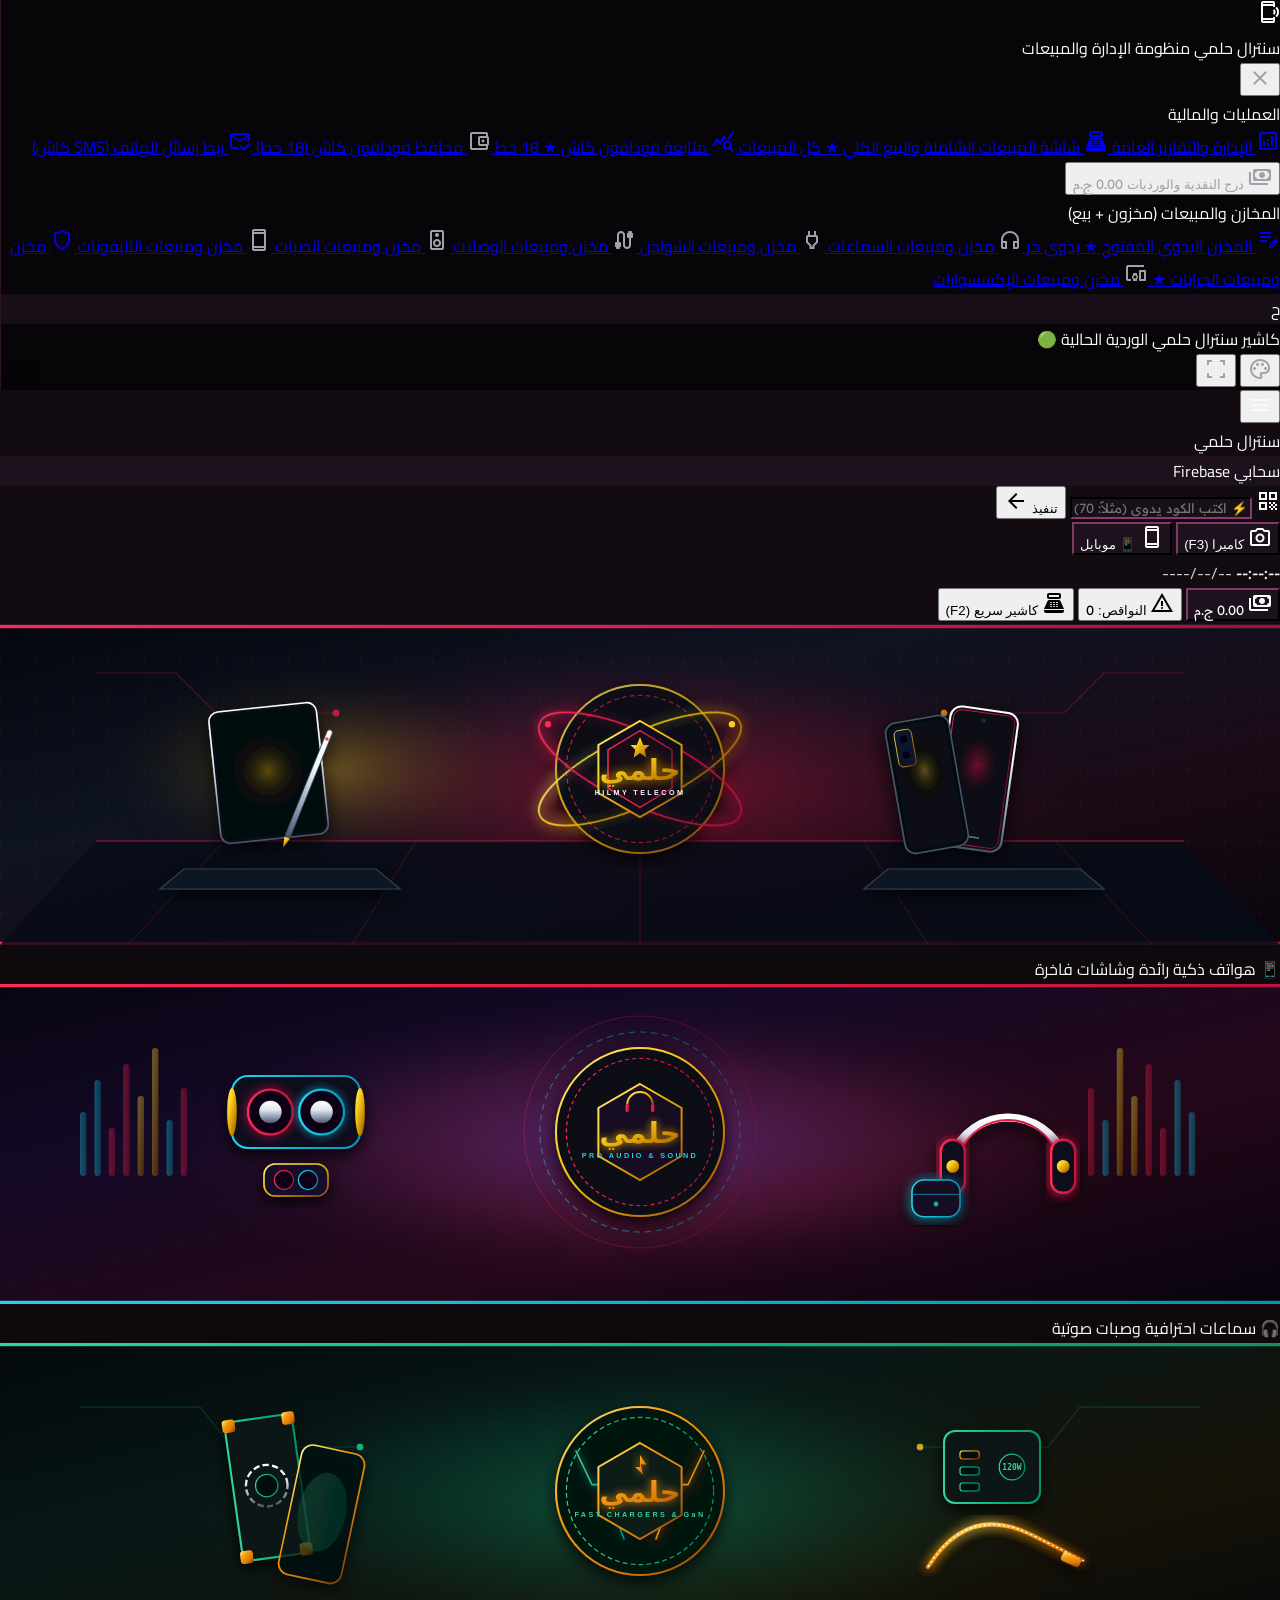
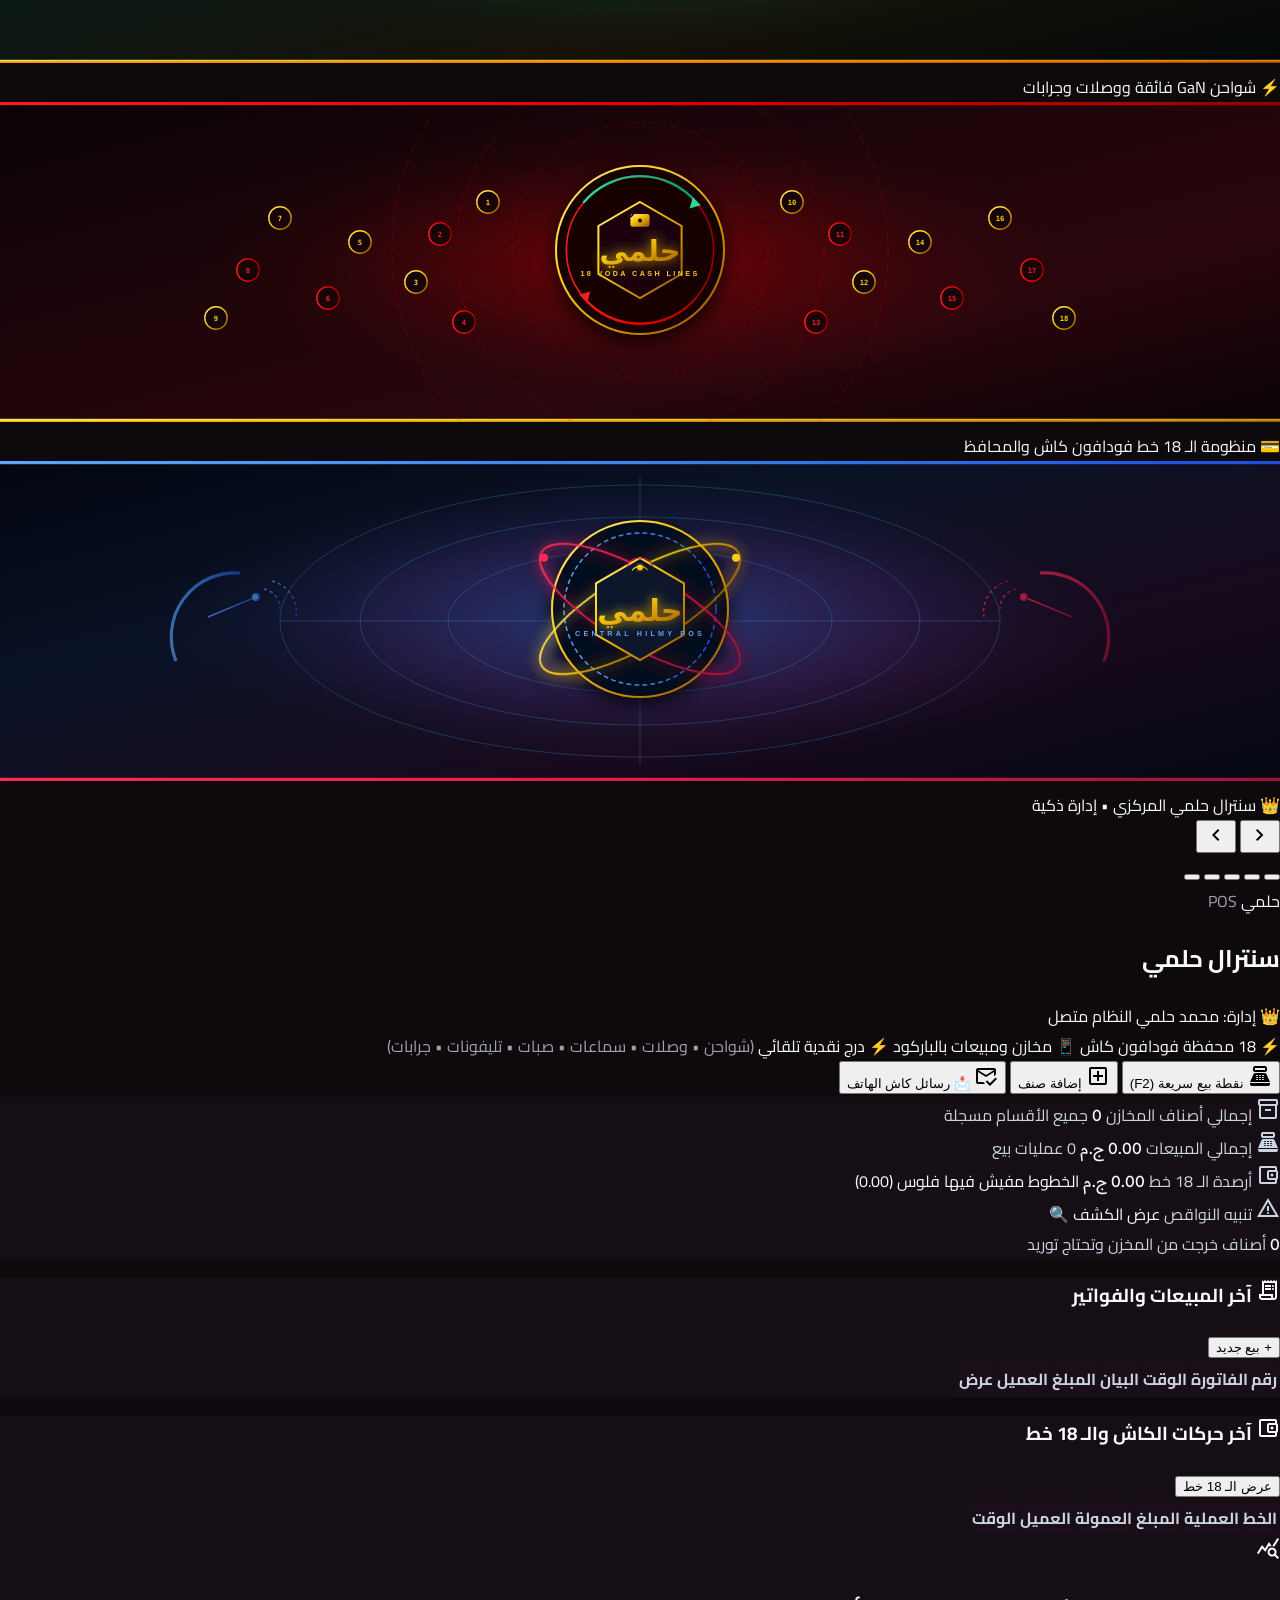
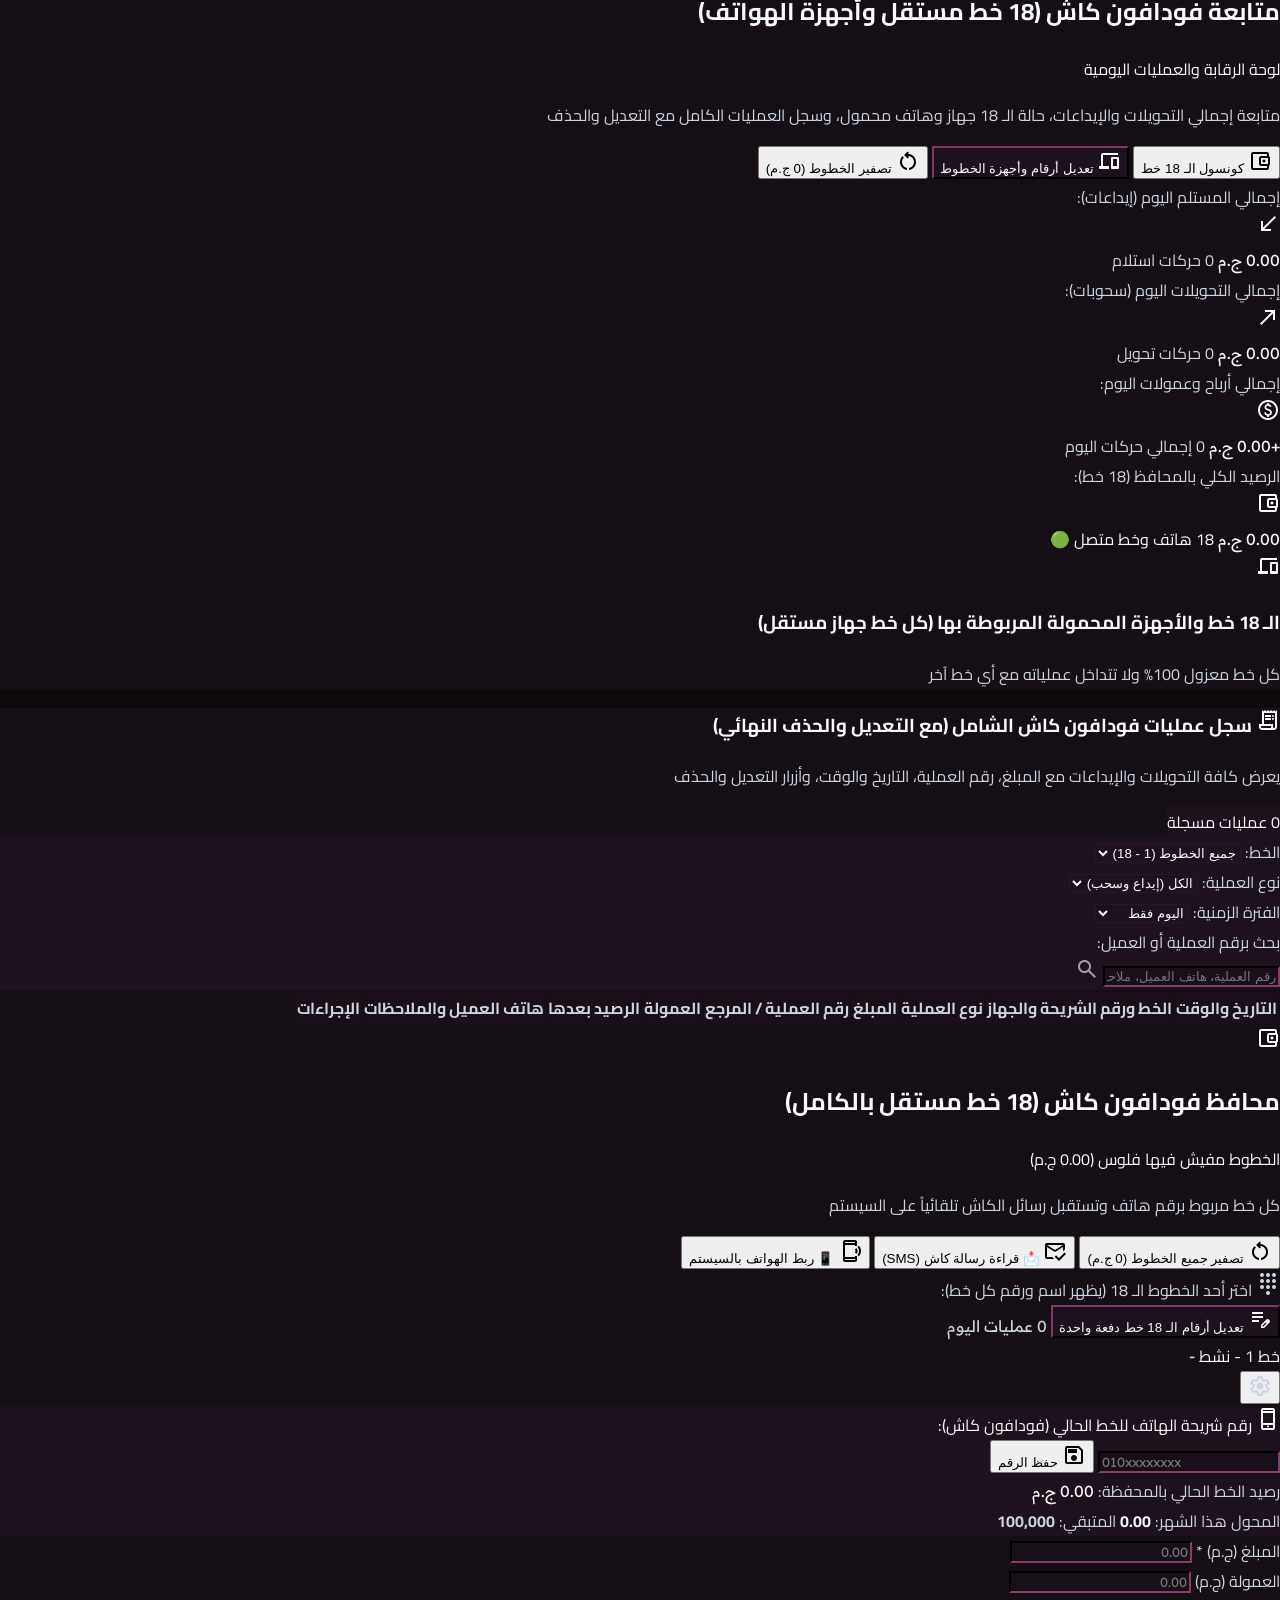
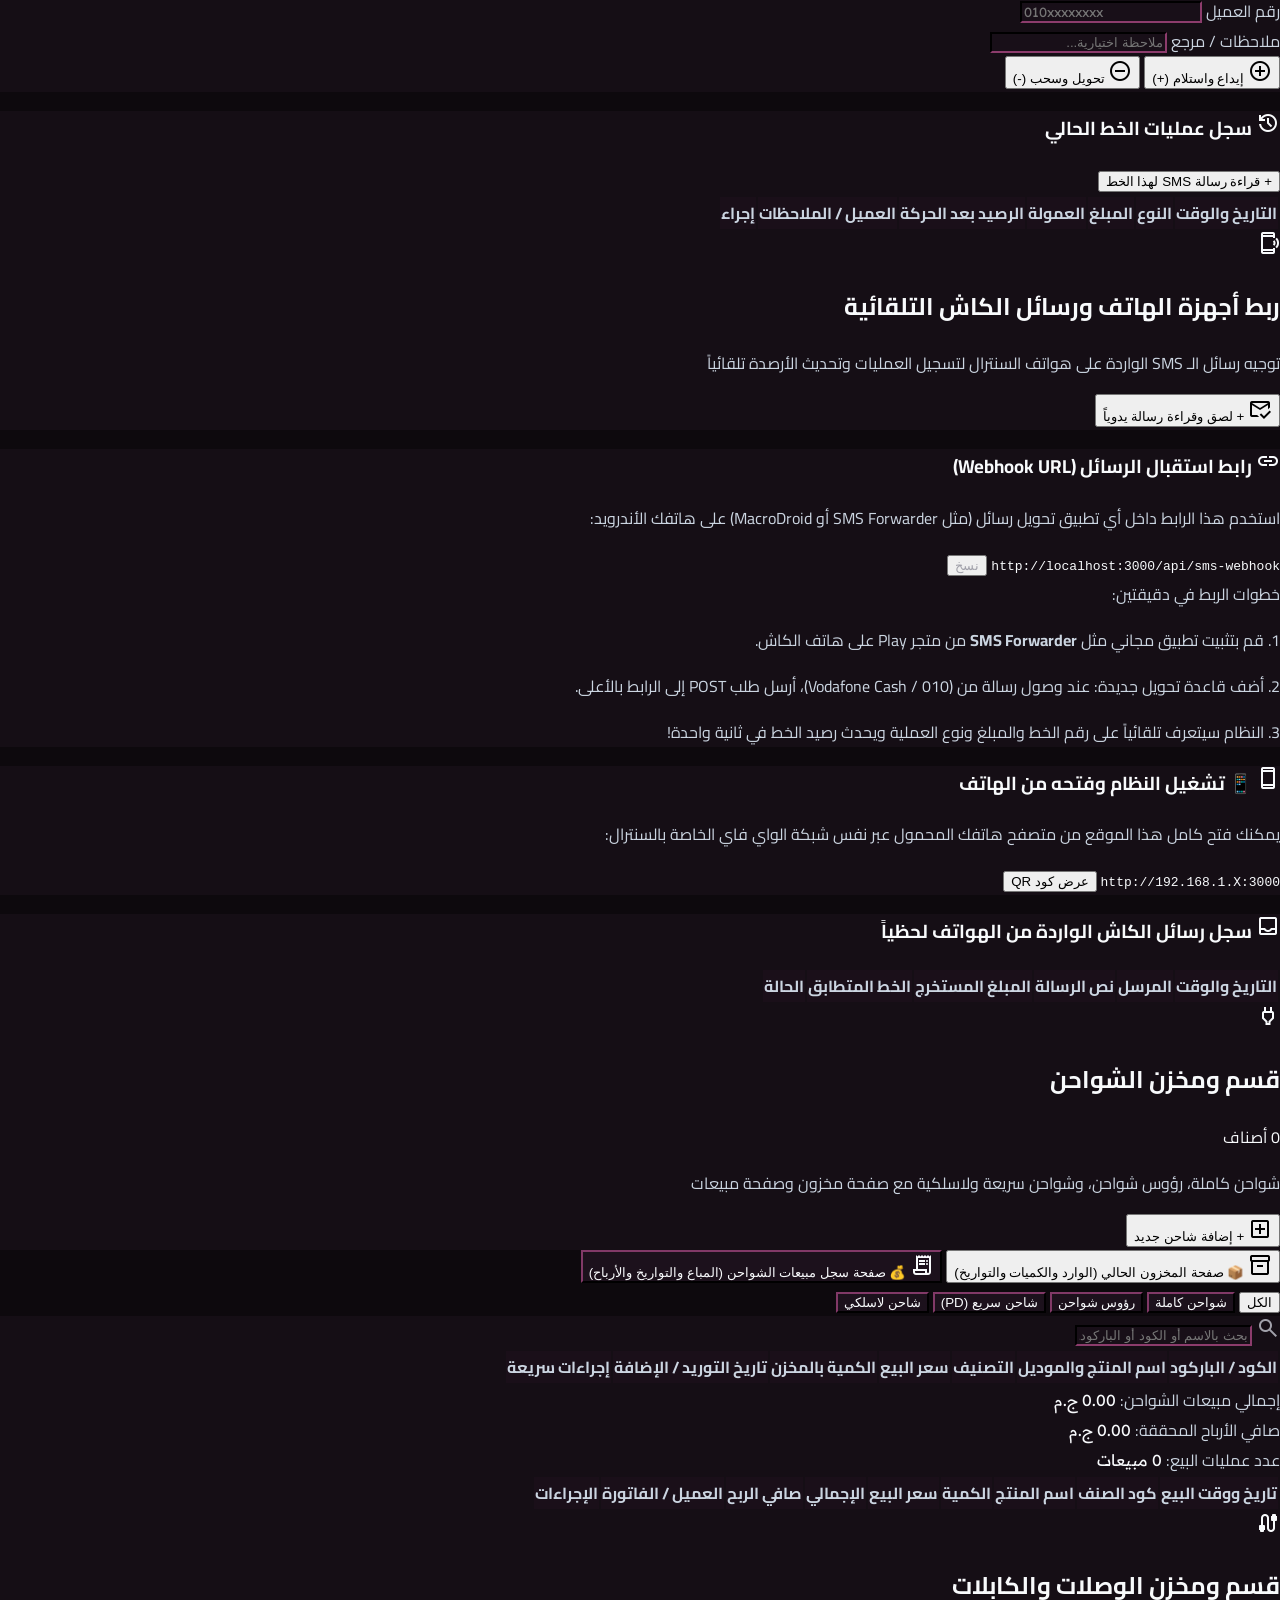
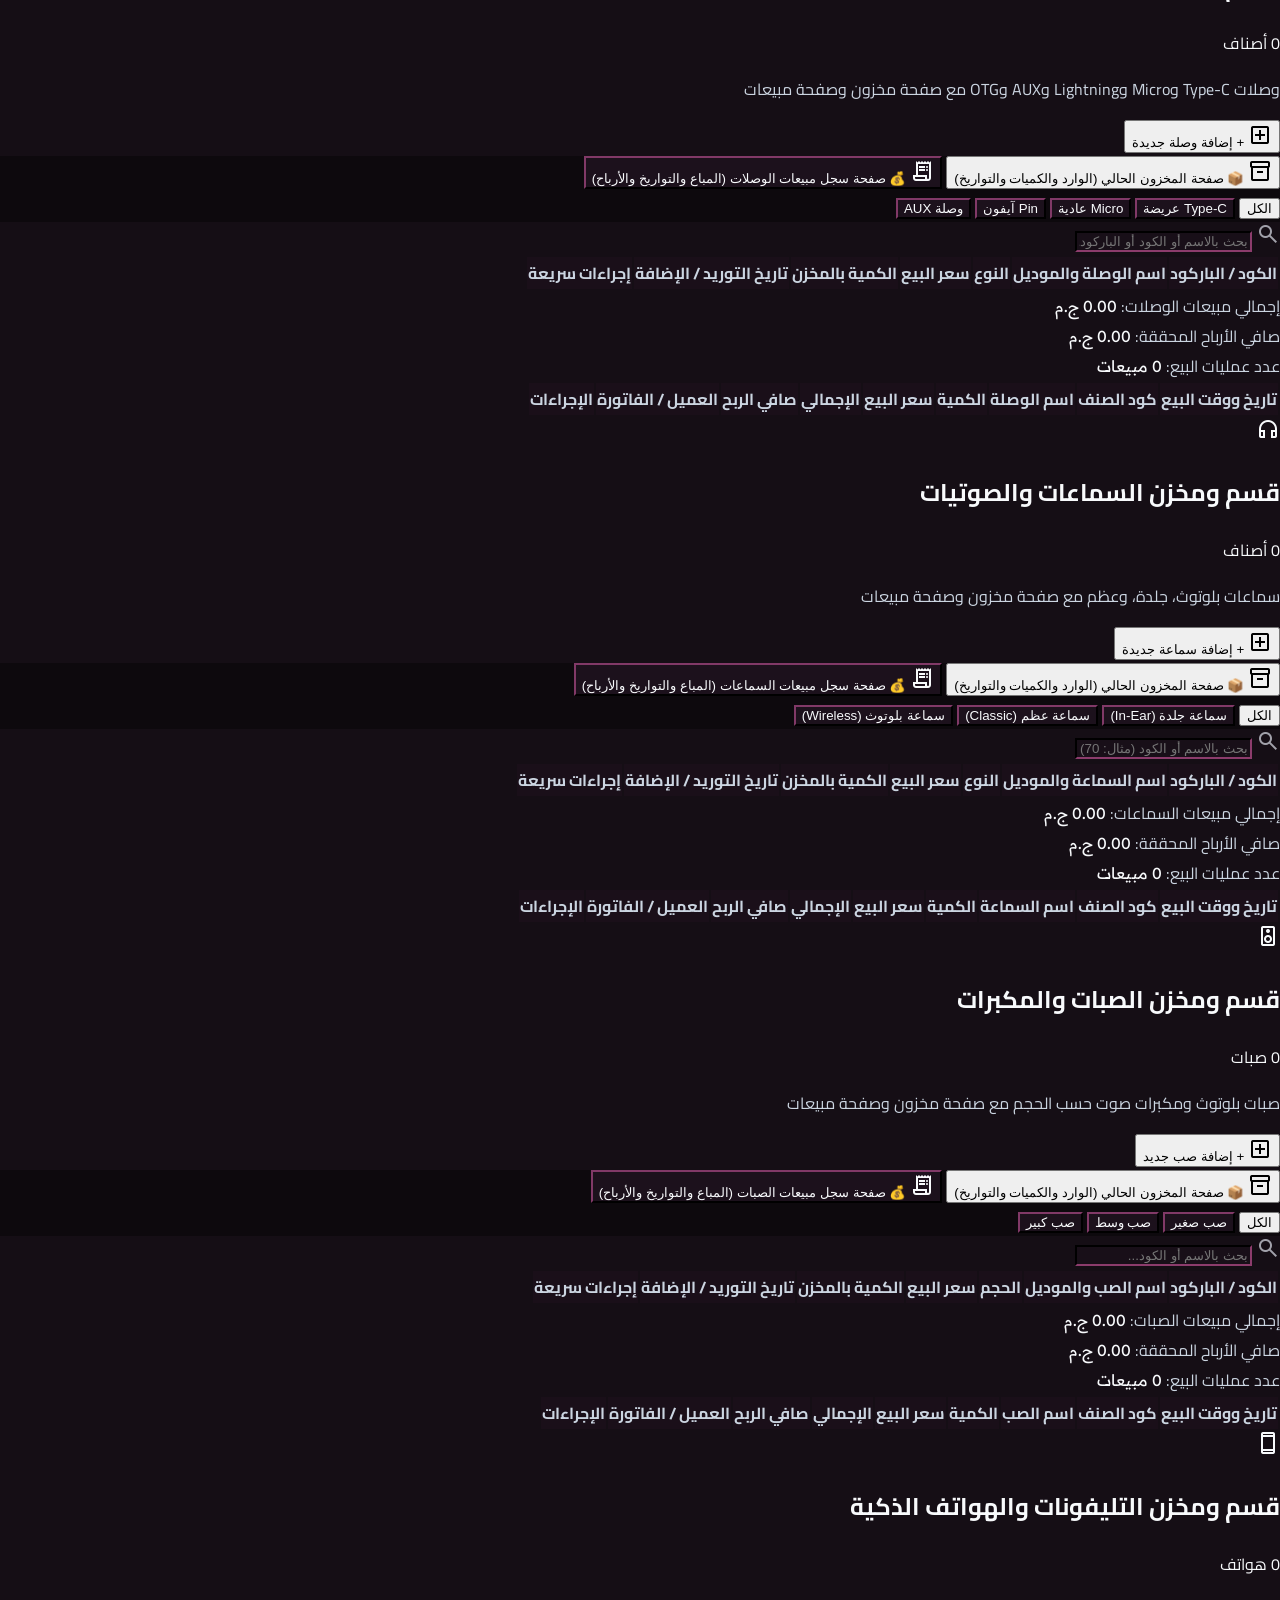
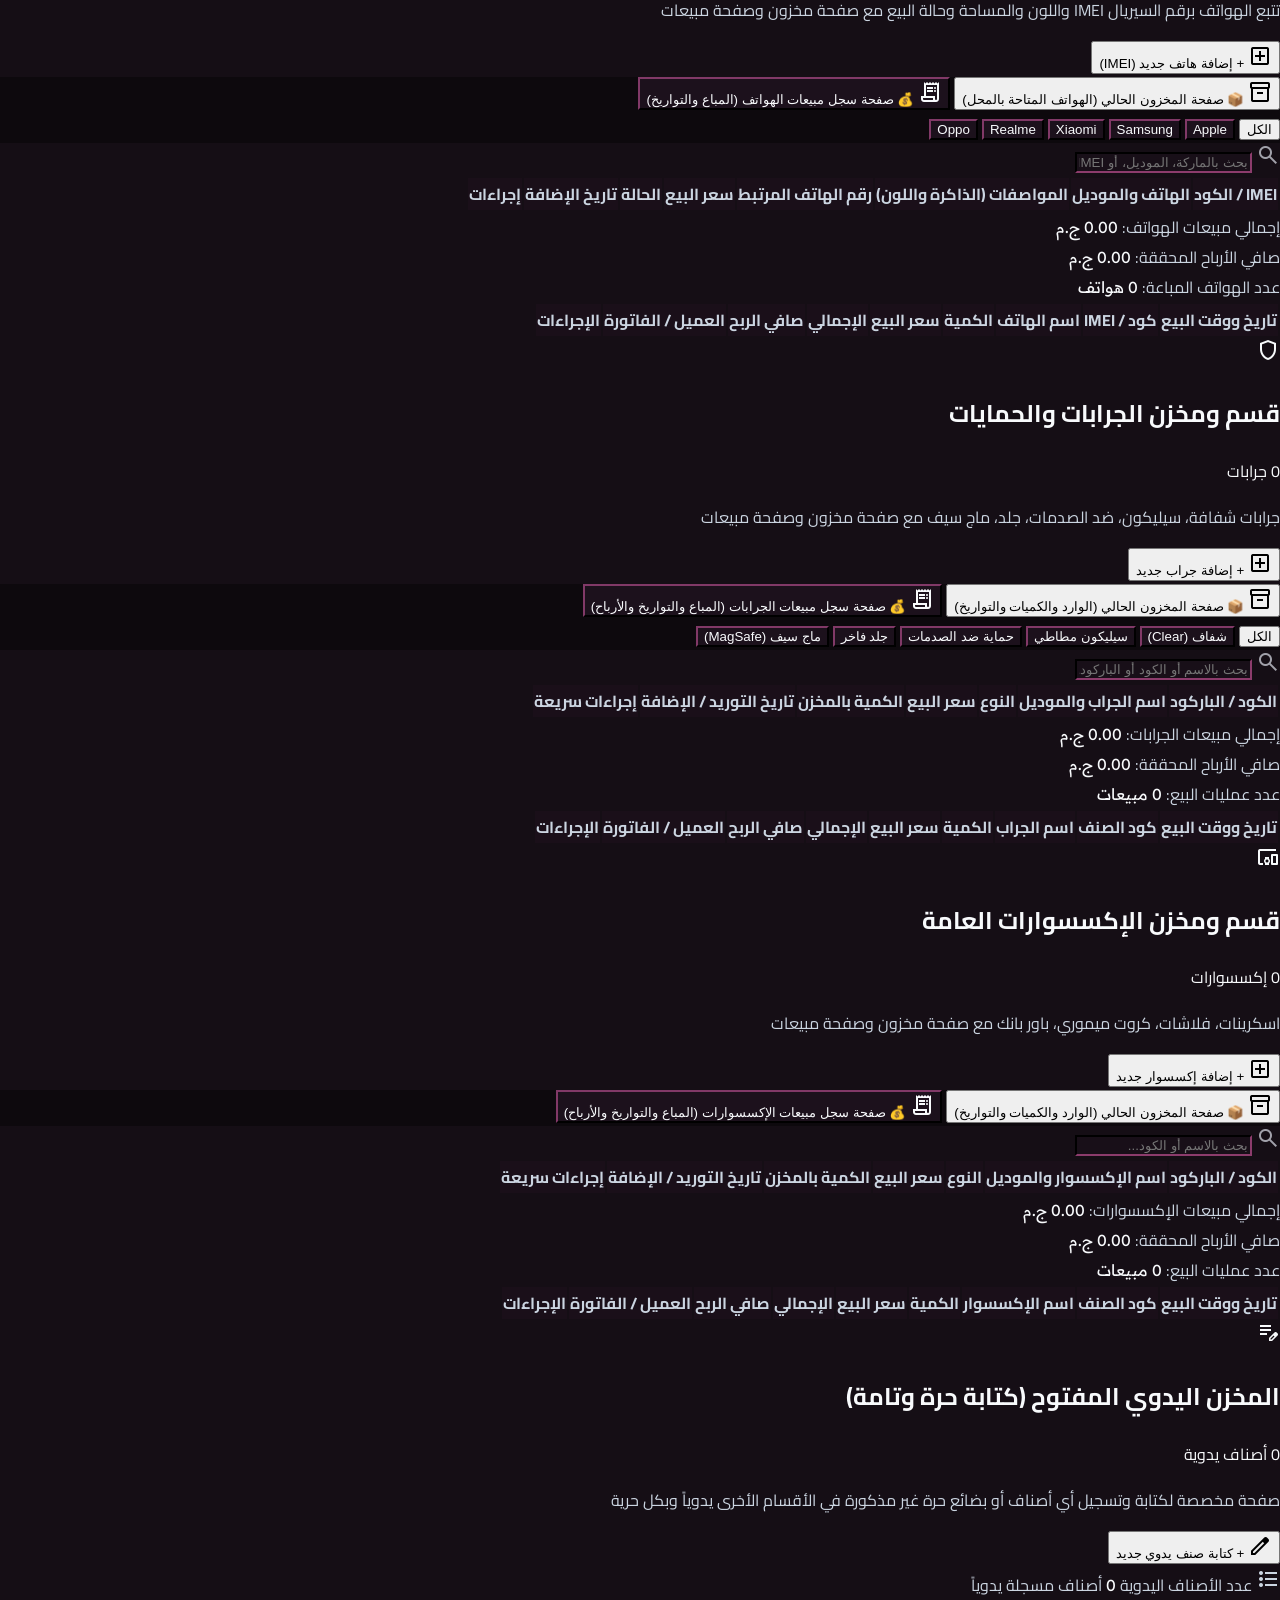
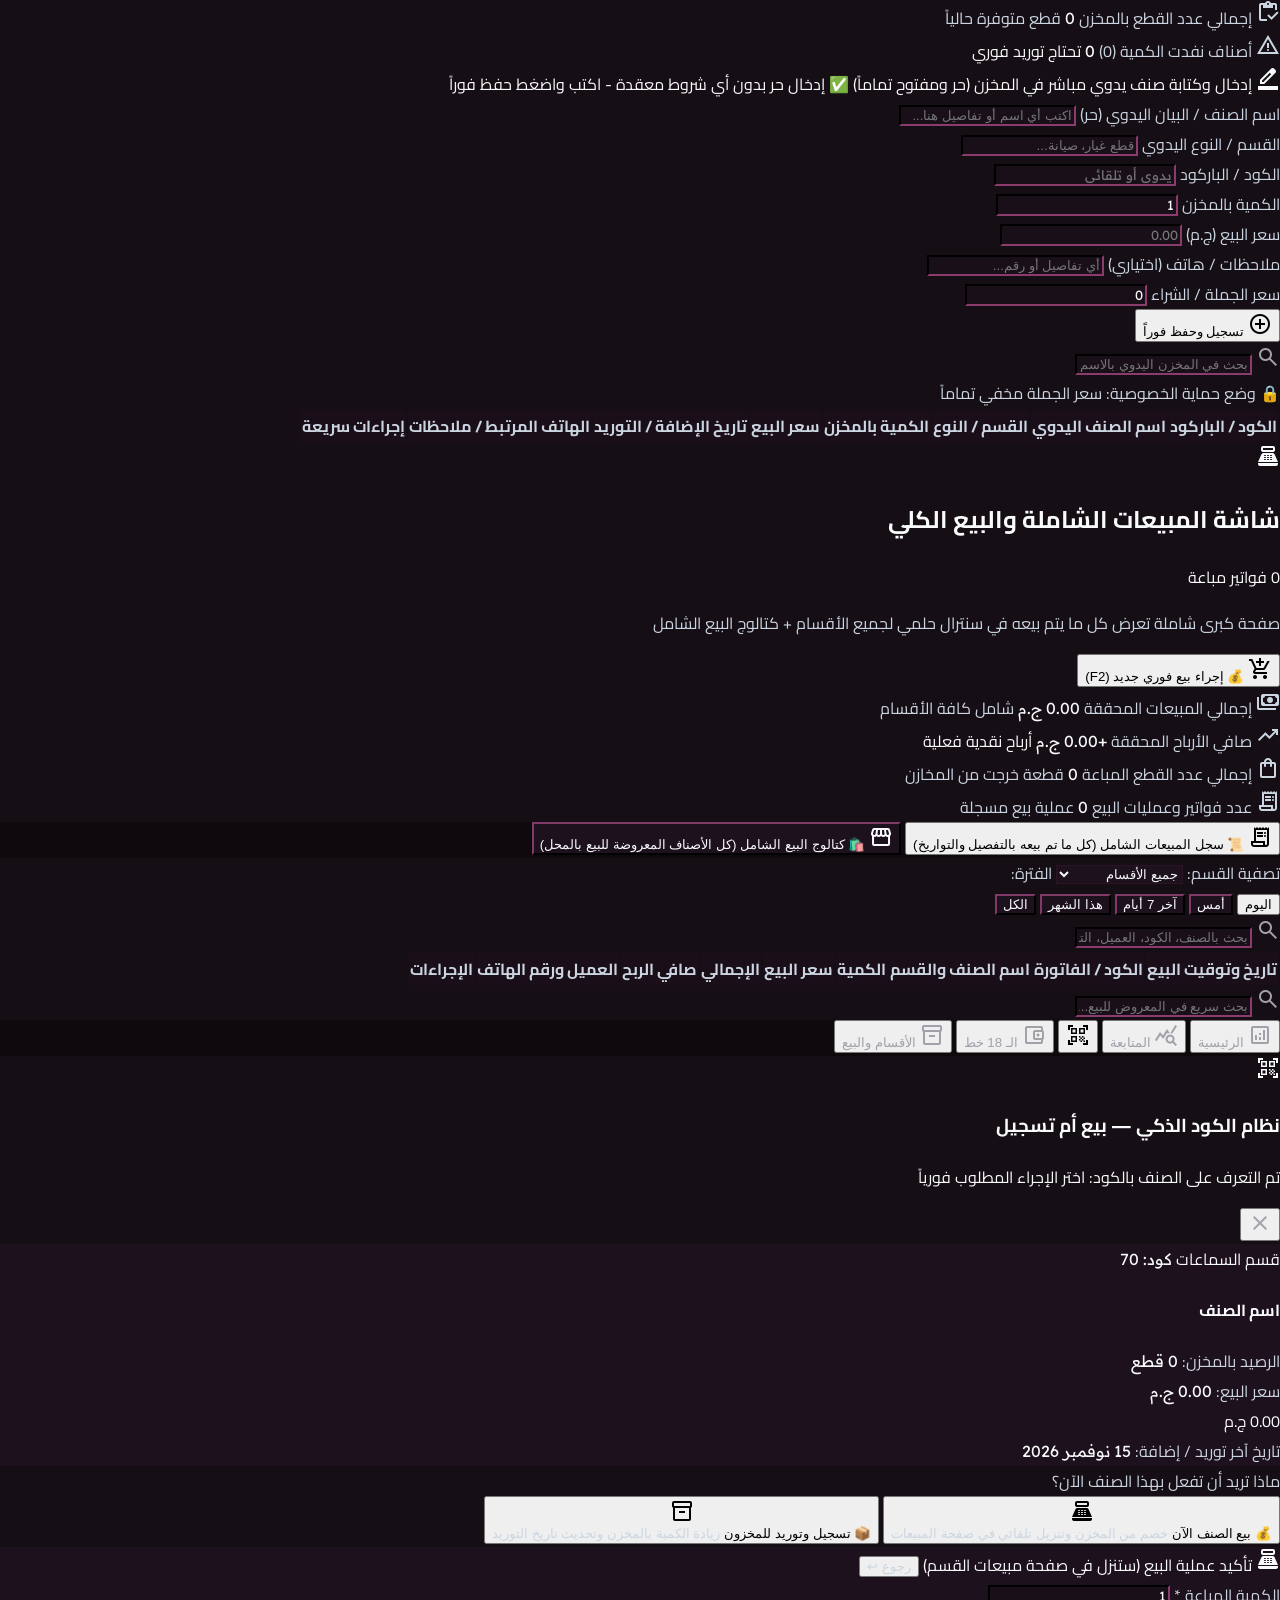
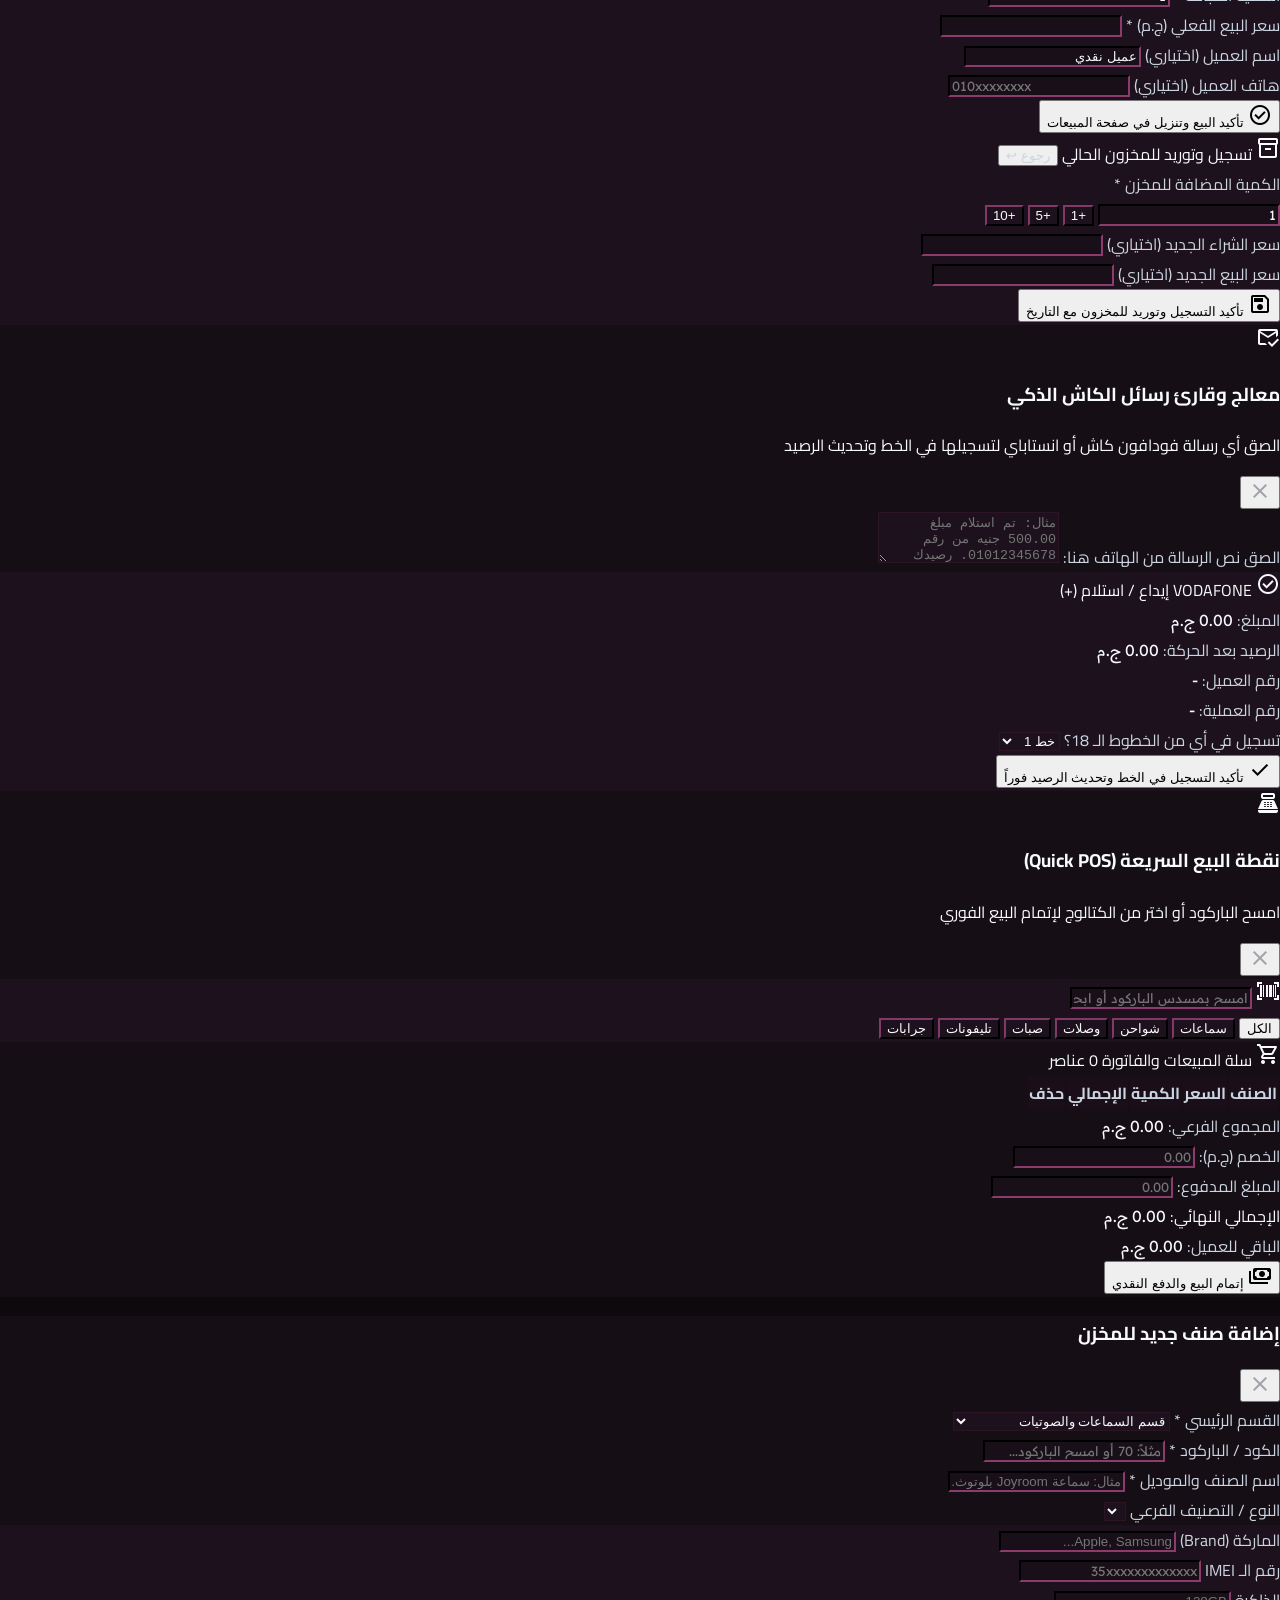
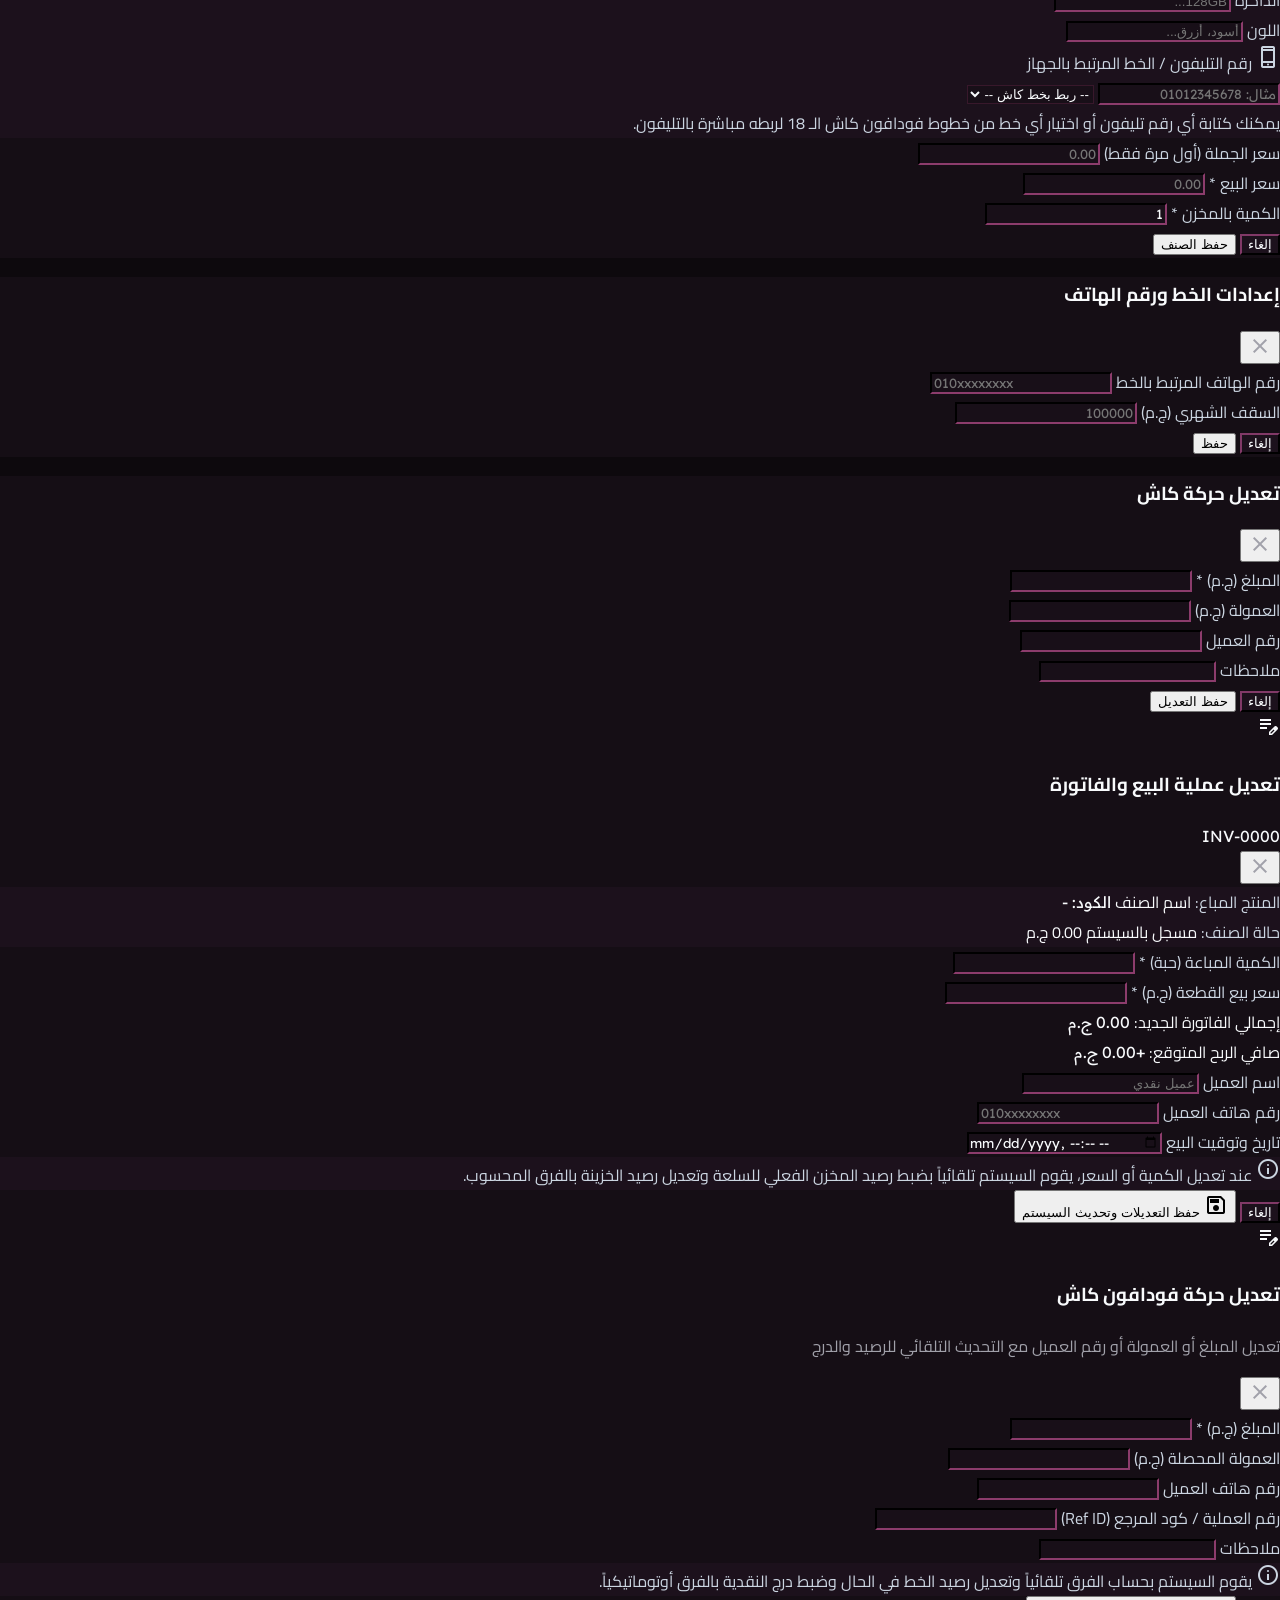
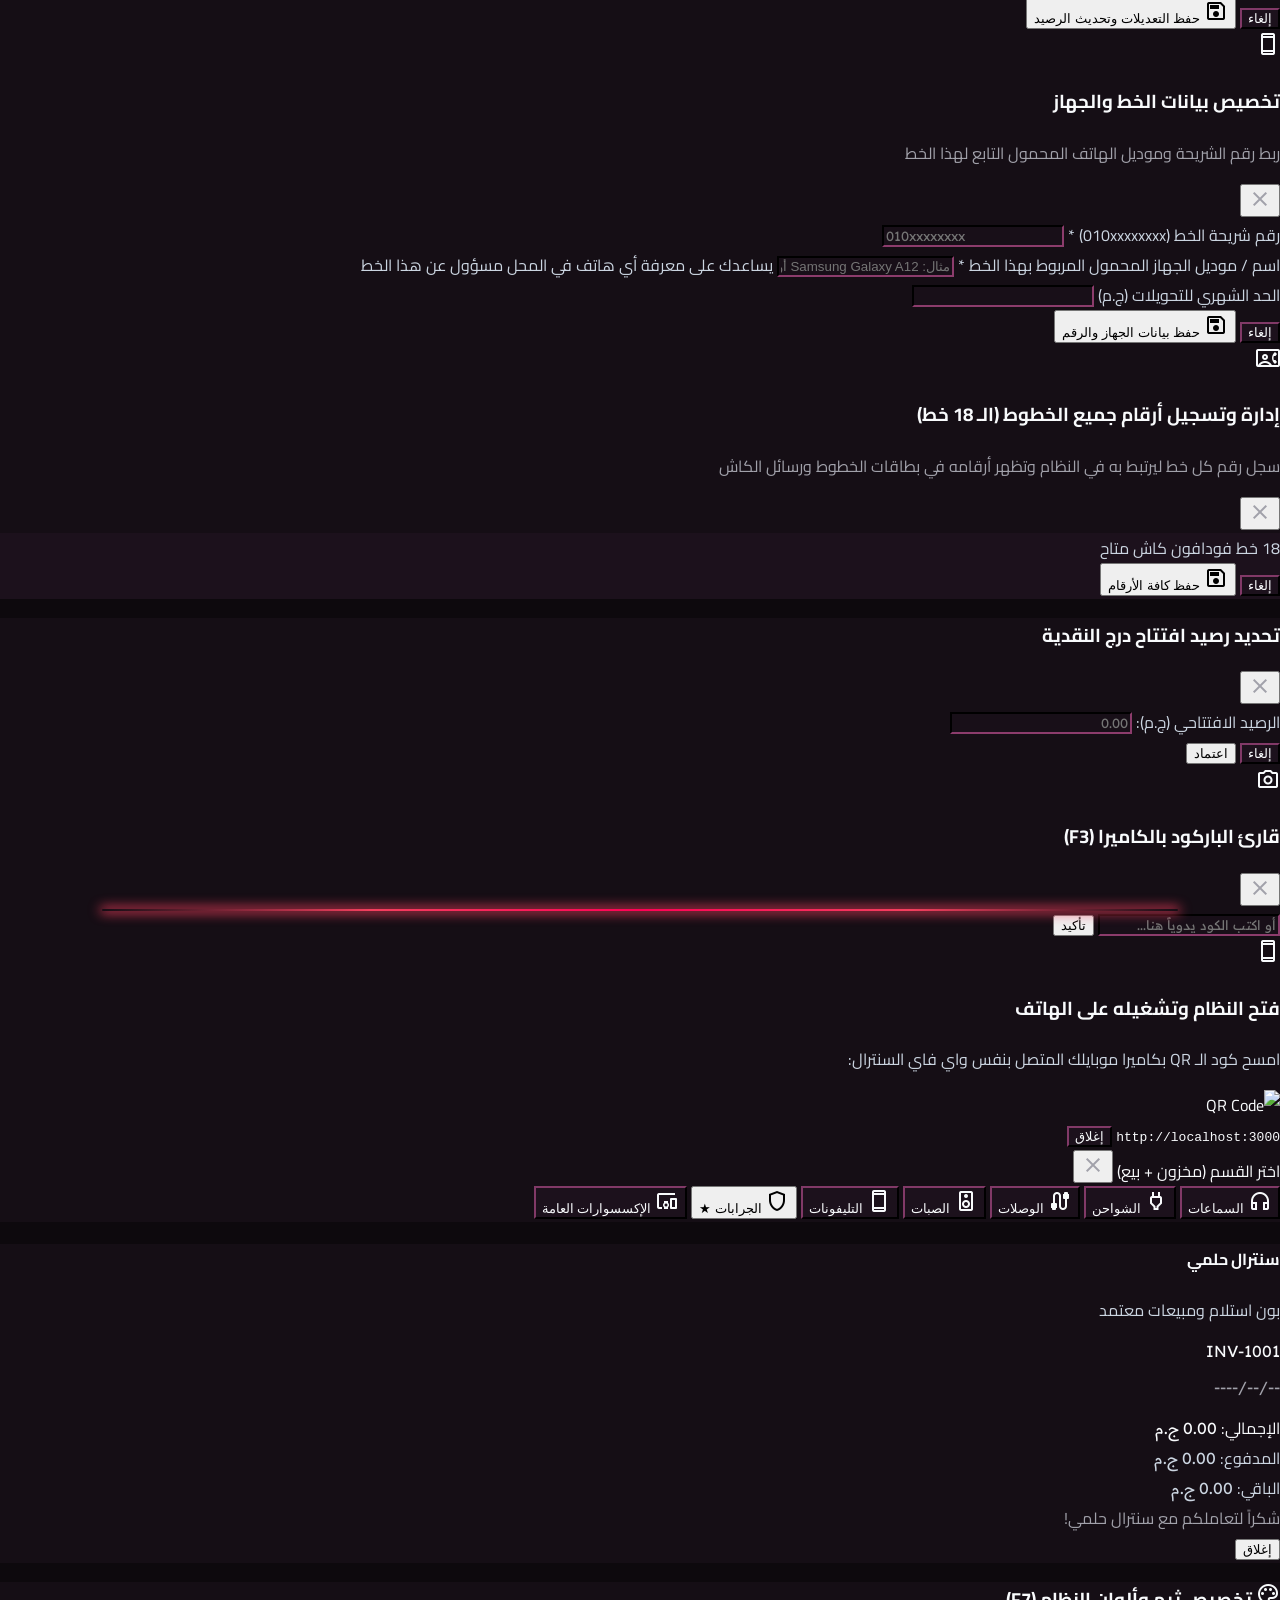
==== index.html @ 7b263a81 "Add files via upload" ====
<!DOCTYPE html>
<html dir="rtl" lang="ar" data-theme="red-magic">
<head>
  <meta charset="utf-8"/>
  <meta content="width=device-width, initial-scale=1.0" name="viewport"/>
  <title>سنترال حلمي</title>
  
  <script>
    // Complete cancellation of print dialogs by user request
    window.print = function() {
      console.warn("تم إلغاء وتعطيل أمر الطباعة نهائياً بناءً على طلب المستخدم.");
      return false;
    };
  </script>
  
  <!-- Google Fonts: Cairo, Readex Pro -->
  <link rel="preconnect" href="https://fonts.googleapis.com"/>
  <link rel="preconnect" href="https://fonts.gstatic.com" crossorigin=""/>
  <link href="https://fonts.googleapis.com/css2?family=Cairo:wght@400;500;600;700;800;900&family=Readex+Pro:wght@400;500;600;700&display=swap" rel="stylesheet"/>
  <link href="https://fonts.googleapis.com/css2?family=Material+Symbols+Outlined:opsz,wght,FILL,GRAD@20..48,100..700,0..1,-50..200" rel="stylesheet"/>
  
  <!-- Tailwind CSS & Live Site Configuration -->
  <script src="https://cdn.tailwindcss.com"></script>
  <script src="js/tailwind-config.js"></script>
  <script src="js/html5-qrcode.min.js" onerror="this.onerror=null; this.src='https://unpkg.com/html5-qrcode@2.3.8/html5-qrcode.min.js';"></script>
  
  <!-- Master Stylesheet (Multi-Theme Support & Red Magic Luxury) -->
  <link rel="stylesheet" href="css/styles.css"/>

  <style>
    :root {
      --font-sans: 'Cairo', 'Readex Pro', sans-serif;
      --font-table: 'Readex Pro', 'Cairo', monospace;
      --bg-main: #0d090d;
      --bg-sidebar: #080508;
      --bg-header: rgba(18, 12, 18, 0.96);
      --bg-card: #150e15;
      --bg-card-hover: #1c111c;
      --bg-subtle: #170e17;
      --border-color: #2d1424;
      --text-main: #f8fafc;
      --text-muted: #cbd5e1;
      --accent-color: #f43f5e;
      --accent-hover: #e11d48;
      --accent-glow: rgba(244, 63, 94, 0.25);
      --success-color: #10b981;
      --danger-color: #f43f5e;
    }
    body {
      font-family: var(--font-sans);
      background-color: var(--bg-main) !important;
      color: var(--text-main) !important;
      overflow-x: hidden;
    }
    .font-numeric-table {
      font-family: var(--font-table) !important;
      font-variant-numeric: tabular-nums;
    }
    ::-webkit-scrollbar { width: 6px; height: 6px; }
    ::-webkit-scrollbar-track { background: transparent; }
    ::-webkit-scrollbar-thumb { background: rgba(244, 63, 94, 0.25); border-radius: 9999px; }
    ::-webkit-scrollbar-thumb:hover { background: rgba(244, 63, 94, 0.5); }
    @media (max-width: 1023px) {
      #app-sidebar.sidebar-closed { transform: translateX(100%); }
      #app-sidebar.sidebar-open { transform: translateX(0); }
    }
  </style>
</head>
<body class="bg-background font-body-md text-on-surface antialiased selection:bg-rose-600 selection:text-white pb-16 lg:pb-0">

  <!-- Mobile Sidebar Backdrop -->
  <div id="sidebar-backdrop" onclick="window.toggleSidebar()" class="fixed inset-0 bg-black/70 backdrop-blur-xs z-40 hidden lg:hidden"></div>

  <!-- ==========================================
       1. SLEEK COLLAPSIBLE SIDEBAR
       ========================================== -->
  <aside id="app-sidebar" class="fixed right-0 top-0 h-screen w-72 bg-navy-dark text-inverse-on-surface z-50 flex flex-col justify-between shadow-2xl transition-transform duration-200 border-l border-slate-800 sidebar-closed lg:translate-x-0">
    <div class="flex flex-col h-full">
      
      <!-- Store Brand Header -->
      <div class="h-16 px-4 flex items-center justify-between bg-navy-dark border-b border-slate-800 shrink-0">
        <div class="flex items-center gap-3 min-w-0">
          <div class="w-10 h-10 rounded-xl overflow-hidden bg-slate-950 border border-red-500/40 shadow-md shrink-0 p-0.5 flex items-center justify-center">
            <span class="material-symbols-outlined text-rose-500 text-2xl">phonelink_ring</span>
          </div>
          <div class="flex flex-col min-w-0">
            <span class="font-title-md text-white font-black leading-tight truncate text-base">سنترال حلمي</span>
            <span class="font-label-md text-rose-400 text-[11px] truncate">منظومة الإدارة والمبيعات</span>
          </div>
        </div>
        <button onclick="window.toggleSidebar()" class="lg:hidden text-slate-400 hover:text-white p-1 rounded-lg cursor-pointer">
          <span class="material-symbols-outlined text-xl">close</span>
        </button>
      </div>

      <!-- Navigation Links -->
      <nav class="flex-1 overflow-y-auto px-3 py-3 space-y-1">
        
        <!-- Group 1: العمليات والمالية -->
        <div class="pt-1 px-3 py-1 font-label-md text-[11px] text-rose-400/80 font-bold uppercase tracking-wider">
          العمليات والمالية
        </div>

        <a href="javascript:void(0)" data-path="dashboard-overview" aria-current="page" class="flex items-center gap-3 px-4 py-2.5 rounded-lg bg-primary text-white font-title-md shadow-md ring-1 ring-rose-500/40 transition-colors">
          <span class="material-symbols-outlined text-xl text-white">analytics</span>
          <span class="font-body-md text-sm">الإدارة والتقارير العامة</span>
        </a>

        <a href="javascript:void(0)" data-path="all-sales-master" class="flex items-center gap-3 px-4 py-2.5 rounded-lg text-slate-300 hover:bg-navy-card hover:text-rose-400 transition-colors text-xs font-bold bg-rose-600/15 border border-rose-500/30">
          <span class="material-symbols-outlined text-lg text-rose-400">point_of_sale</span>
          <span class="flex-1">شاشة المبيعات الشاملة والبيع الكلي ★</span>
          <span class="px-1.5 py-0.5 rounded text-[10px] bg-rose-500/20 text-rose-300 font-bold">كل المبيعات</span>
        </a>

        <a href="javascript:void(0)" data-path="vodafone-monitor" class="flex items-center gap-3 px-4 py-2.5 rounded-lg text-slate-300 hover:bg-navy-card hover:text-rose-400 transition-colors text-xs font-bold bg-rose-600/10 border border-rose-500/25">
          <span class="material-symbols-outlined text-lg text-rose-400">query_stats</span>
          <span class="flex-1">متابعة فودافون كاش ★</span>
          <span class="px-1.5 py-0.5 rounded text-[10px] bg-rose-500/20 text-rose-300 font-bold">18 خط</span>
        </a>

        <a href="javascript:void(0)" data-path="vodafone-cash-wallets" class="flex items-center gap-3 px-4 py-2.5 rounded-lg text-slate-300 hover:bg-navy-card hover:text-sky-accent transition-colors">
          <span class="material-symbols-outlined text-xl text-slate-400">account_balance_wallet</span>
          <span class="font-body-md text-sm">محافظ فودافون كاش (18 خط)</span>
        </a>

        <a href="javascript:void(0)" data-path="sms-sync-hub" class="flex items-center gap-3 px-4 py-2 rounded-lg text-slate-300 hover:bg-navy-card hover:text-emerald-400 transition-colors text-xs font-bold">
          <span class="material-symbols-outlined text-lg text-emerald-400">mark_email_read</span>
          <span>ربط رسائل الهاتف (SMS كاش)</span>
        </a>

        <button onclick="window.openOpeningCashModal()" class="w-full flex items-center justify-between px-4 py-2 rounded-lg text-slate-400 hover:bg-navy-card hover:text-emerald-400 transition-colors text-xs cursor-pointer">
          <span class="flex items-center gap-2.5">
            <span class="material-symbols-outlined text-base text-emerald-400">payments</span>
            <span>درج النقدية والورديات</span>
          </span>
          <span id="sidebar-drawer-val" class="font-numeric-table font-bold text-emerald-400">0.00 ج.م</span>
        </button>

        <!-- Group 2: المخازن والمبيعات (مخزون + بيع لكل قسم) -->
        <div class="pt-3 px-3 py-1 font-label-md text-[11px] text-rose-400/80 font-bold uppercase tracking-wider flex items-center justify-between">
          <span>المخازن والمبيعات (مخزون + بيع)</span>
        </div>

        <!-- Manual Open Warehouse Requested by User -->
        <a href="javascript:void(0)" data-path="manual-inventory" class="flex items-center gap-3 px-4 py-2.5 rounded-lg text-slate-300 hover:bg-navy-card hover:text-amber-400 transition-colors text-xs font-bold bg-amber-500/10 border border-amber-500/30">
          <span class="material-symbols-outlined text-lg text-amber-400">edit_note</span>
          <span class="flex-1">المخزن اليدوي المفتوح ★</span>
          <span class="px-1.5 py-0.5 rounded text-[10px] bg-amber-500/20 text-amber-300 font-bold">يدوي حر</span>
        </a>

        <a href="javascript:void(0)" data-path="headphones-audio" class="flex items-center gap-3 px-4 py-2 rounded-lg text-slate-300 hover:bg-navy-card hover:text-rose-400 transition-colors text-xs font-bold">
          <span class="material-symbols-outlined text-lg text-slate-400">headphones</span>
          <span>مخزن ومبيعات السماعات</span>
        </a>

        <a href="javascript:void(0)" data-path="chargers-inventory" class="flex items-center gap-3 px-4 py-2 rounded-lg text-slate-300 hover:bg-navy-card hover:text-rose-400 transition-colors text-xs font-bold">
          <span class="material-symbols-outlined text-lg text-slate-400">power</span>
          <span>مخزن ومبيعات الشواحن</span>
        </a>

        <a href="javascript:void(0)" data-path="cables-inventory" class="flex items-center gap-3 px-4 py-2 rounded-lg text-slate-300 hover:bg-navy-card hover:text-rose-400 transition-colors text-xs font-bold">
          <span class="material-symbols-outlined text-lg text-slate-400">cable</span>
          <span>مخزن ومبيعات الوصلات</span>
        </a>

        <a href="javascript:void(0)" data-path="speakers-sound" class="flex items-center gap-3 px-4 py-2 rounded-lg text-slate-300 hover:bg-navy-card hover:text-rose-400 transition-colors text-xs font-bold">
          <span class="material-symbols-outlined text-lg text-slate-400">speaker</span>
          <span>مخزن ومبيعات الصبات</span>
        </a>

        <a href="javascript:void(0)" data-path="phones-sales-inventory" class="flex items-center gap-3 px-4 py-2 rounded-lg text-slate-300 hover:bg-navy-card hover:text-rose-400 transition-colors text-xs font-bold">
          <span class="material-symbols-outlined text-lg text-slate-400">smartphone</span>
          <span>مخزن ومبيعات التليفونات</span>
        </a>

        <!-- New Covers Page Requested by User -->
        <a href="javascript:void(0)" data-path="covers-inventory" class="flex items-center gap-3 px-4 py-2 rounded-lg text-slate-300 hover:bg-navy-card hover:text-rose-400 transition-colors text-xs font-bold bg-rose-500/5 border border-rose-500/20">
          <span class="material-symbols-outlined text-lg text-rose-400">shield</span>
          <span>مخزن ومبيعات الجرابات ★</span>
        </a>

        <a href="javascript:void(0)" data-path="accessories-inventory" class="flex items-center gap-3 px-4 py-2 rounded-lg text-slate-300 hover:bg-navy-card hover:text-rose-400 transition-colors text-xs font-bold">
          <span class="material-symbols-outlined text-lg text-slate-400">devices_other</span>
          <span>مخزن ومبيعات الإكسسوارات</span>
        </a>
      </nav>

      <!-- Sidebar Cashier Footer -->
      <div class="p-3 border-t border-slate-800 flex items-center justify-between bg-navy-dark shrink-0">
        <div class="flex items-center gap-2.5 min-w-0">
          <div class="w-8 h-8 rounded-full bg-navy-card border border-rose-500/40 text-rose-400 flex items-center justify-center font-bold text-xs shrink-0">
            ح
          </div>
          <div class="flex flex-col min-w-0">
            <span class="font-title-md text-xs text-white leading-none truncate">كاشير سنترال حلمي</span>
            <span class="font-label-md text-[10px] text-rose-400 mt-0.5 truncate">الوردية الحالية 🟢</span>
          </div>
        </div>
        <div class="flex items-center gap-1">
          <button type="button" onclick="window.openThemeModal()" title="تخصيص ثيم وألوان النظام (F7)" class="text-slate-400 hover:text-rose-400 transition-colors p-1.5 rounded-lg hover:bg-navy-card cursor-pointer">
            <span class="material-symbols-outlined text-lg">palette</span>
          </button>
          <button type="button" onclick="window.toggleFullscreen()" title="ملء الشاشة (F11)" class="text-slate-400 hover:text-rose-400 transition-colors p-1.5 rounded-lg hover:bg-navy-card cursor-pointer">
            <span class="material-symbols-outlined text-lg">fullscreen</span>
          </button>
        </div>
      </div>

    </div>
  </aside>

  <!-- ==========================================
       MAIN VIEWPORT CONTAINER
       ========================================== -->
  <div id="main-content-wrapper" class="lg:pr-72 w-full min-h-screen bg-background flex flex-col transition-all duration-200">
    
    <!-- Top Cashier Header -->
    <header id="app-header" class="fixed top-0 right-0 lg:right-72 left-0 h-16 bg-surface-container-lowest/95 backdrop-blur-xl border-b border-surface-container shadow-[0_1px_8px_rgba(15,23,42,0.04)] z-40 flex items-center justify-between px-3 lg:px-6 gap-2">
      
      <!-- Right: Mobile Sidebar Toggle + Brand -->
      <div class="flex items-center gap-2.5">
        <button onclick="window.toggleSidebar()" class="lg:hidden p-2 rounded-lg text-on-surface hover:bg-surface-container transition-colors cursor-pointer">
          <span class="material-symbols-outlined text-xl">menu</span>
        </button>
        <div class="flex items-center gap-2">
          <span class="font-bold text-sm text-white lg:hidden">سنترال حلمي</span>
          <div class="hidden sm:flex items-center gap-1.5 px-2.5 py-0.5 rounded-full bg-surface-container-low border border-slate-700/50">
            <span class="w-2 h-2 rounded-full bg-emerald-500 animate-pulse"></span>
            <span class="text-[11px] font-bold text-on-surface">سحابي Firebase</span>
          </div>
        </div>
      </div>

      <!-- Center: Smart Manual Code Input & Barcode / Camera -->
      <div class="flex-1 max-w-md mx-2 flex items-center gap-1.5">
        <div class="relative flex-1">
          <span class="material-symbols-outlined absolute right-3 top-2.5 text-rose-500 text-lg pointer-events-none">qr_code</span>
          <input 
            type="text" 
            id="quickCodeManualInput" 
            placeholder="⚡ اكتب الكود يدوي (مثلاً: 70) للبيع أو التوريد..." 
            class="w-full bg-surface-container-low border border-slate-700/60 rounded-xl pr-10 pl-20 py-2 text-xs font-numeric-table text-on-surface placeholder:text-slate-500 focus:outline-none focus:ring-2 focus:ring-rose-500 transition-all font-bold"
          />
          <button type="button" onclick="window.triggerManualCodeSearch()" class="absolute left-1.5 top-1.5 px-2.5 py-1 rounded-lg bg-gradient-to-r from-rose-600 to-red-600 hover:from-rose-500 hover:to-red-500 text-white font-bold text-[11px] shadow-sm flex items-center gap-1 cursor-pointer">
            <span>تنفيذ</span>
            <span class="material-symbols-outlined text-[13px]">arrow_back</span>
          </button>
        </div>
        <button type="button" onclick="window.openCameraScanner()" class="px-2.5 py-2 rounded-xl bg-surface-container-low hover:bg-surface-container text-rose-400 hover:text-rose-300 border border-slate-700/50 transition-all cursor-pointer flex items-center gap-1 shrink-0" title="مسح باركود بالكاميرا (F3)">
          <span class="material-symbols-outlined text-[18px]">photo_camera</span>
          <span class="text-xs font-bold hidden md:inline">كاميرا (F3)</span>
        </button>
        <button type="button" onclick="window.openPhoneAccessModal()" class="px-2.5 py-2 rounded-xl bg-surface-container-low hover:bg-surface-container text-sky-400 hover:text-sky-300 border border-slate-700/50 transition-all cursor-pointer flex items-center gap-1 shrink-0" title="تشغيل على الموبايل">
          <span class="material-symbols-outlined text-[18px]">smartphone</span>
          <span class="text-xs font-bold hidden xl:inline">📱 موبايل</span>
        </button>
      </div>

      <!-- Left: Clock, Cash Drawer, Quick POS, Theme & Fullscreen -->
      <div class="flex items-center gap-2">
        <div class="hidden 2xl:flex flex-col items-end text-left border-l border-outline-variant/30 pl-2.5">
          <span id="header-live-clock" class="font-numeric-table font-bold text-xs text-on-surface tracking-wider">--:--:--</span>
          <span id="header-live-date" class="font-label-sm text-[10px] text-on-surface-variant">--/--/----</span>
        </div>

        <button onclick="window.openOpeningCashModal()" class="flex items-center gap-1.5 px-2.5 py-1.5 rounded-xl bg-surface-container-low border border-slate-700/50 hover:border-emerald-500/50 text-xs transition-all cursor-pointer" title="درج النقدية">
          <span class="material-symbols-outlined text-emerald-400 text-sm">payments</span>
          <span id="header-cash-balance" class="font-numeric-table font-bold text-emerald-400 text-xs">0.00 ج.م</span>
        </button>

        <!-- Shortages Notification Button -->
        <button onclick="window.openLowStockModal()" id="btn-header-low-stock" class="flex items-center gap-1.5 px-2.5 py-1.5 rounded-xl bg-amber-500/10 border border-amber-500/40 hover:bg-amber-500/20 text-xs transition-all cursor-pointer" title="كشف النواقص والأصناف المنتهية">
          <span class="material-symbols-outlined text-amber-400 text-sm animate-pulse">warning</span>
          <span class="font-bold text-amber-400 text-xs hidden sm:inline">النواقص:</span>
          <span id="header-low-stock-count" class="font-numeric-table font-bold text-amber-300 text-xs">0</span>
        </button>

        <button onclick="window.triggerQuickPOS()" class="flex items-center gap-1 px-3 py-1.5 rounded-xl bg-gradient-to-r from-rose-600 to-red-600 hover:from-rose-500 hover:to-red-500 text-white font-bold text-xs shadow-md shadow-rose-950/40 border border-rose-400/30 transition-all cursor-pointer">
          <span class="material-symbols-outlined text-sm">point_of_sale</span>
          <span class="hidden sm:inline">كاشير سريع (F2)</span>
        </button>
      </div>

    </header>

    <!-- Main Dynamic Content Views -->
    <main class="w-full pt-20 px-3 sm:px-6 lg:px-8 pb-14 flex-1">
      
      <!-- ==========================================
           VIEW 1: ADMIN & DASHBOARD OVERVIEW
           ========================================== -->
      <section id="view-dashboard-overview" class="flex flex-col gap-6">
        
        <!-- Store Hero Banner Slider (سلايدر متحرك تلقائي بأشكال متعددة مع لوجو حلمي) -->
        <div id="store-banner-slider" class="relative w-full h-44 sm:h-56 md:h-64 lg:h-72 rounded-2xl overflow-hidden shadow-2xl border border-rose-950/40 bg-slate-950 group select-none">
          
          <!-- Slides Wrapper -->
          <div id="banner-slides-wrapper" class="relative w-full h-full">
            <!-- Slide 1: Smartphones & Flagship Showroom (لوجو حلمي) -->
            <div class="banner-slide absolute inset-0 transition-opacity duration-1000 ease-in-out opacity-100 z-10" data-slide="0">
              <img src="images/banner-smartphones.svg" alt="معرض هواتف سنترال حلمي" class="w-full h-full object-cover object-center" />
              <div class="absolute top-3 right-4 px-3 py-1 rounded-full bg-slate-950/75 border border-amber-500/40 backdrop-blur-md text-[11px] font-bold text-amber-300 flex items-center gap-1.5 shadow-md">
                <span>📱</span>
                <span>هواتف ذكية رائدة وشاشات فاخرة</span>
              </div>
            </div>

            <!-- Slide 2: Studio Audio & Sound (لوجو حلمي) -->
            <div class="banner-slide absolute inset-0 transition-opacity duration-1000 ease-in-out opacity-0 z-0 pointer-events-none" data-slide="1">
              <img src="images/banner-audio.svg" alt="صوتيات وسماعات سنترال حلمي" class="w-full h-full object-cover object-center" />
              <div class="absolute top-3 right-4 px-3 py-1 rounded-full bg-slate-950/75 border border-purple-500/40 backdrop-blur-md text-[11px] font-bold text-purple-300 flex items-center gap-1.5 shadow-md">
                <span>🎧</span>
                <span>سماعات احترافية وصبات صوتية</span>
              </div>
            </div>

            <!-- Slide 3: Ultra Fast GaN Chargers & Cables (لوجو حلمي) -->
            <div class="banner-slide absolute inset-0 transition-opacity duration-1000 ease-in-out opacity-0 z-0 pointer-events-none" data-slide="2">
              <img src="images/banner-chargers.svg" alt="شواحن وجرابات سنترال حلمي" class="w-full h-full object-cover object-center" />
              <div class="absolute top-3 right-4 px-3 py-1 rounded-full bg-slate-950/75 border border-emerald-500/40 backdrop-blur-md text-[11px] font-bold text-emerald-300 flex items-center gap-1.5 shadow-md">
                <span>⚡</span>
                <span>شواحن GaN فائقة ووصلات وجرابات</span>
              </div>
            </div>

            <!-- Slide 4: 18-Line Vodafone Cash Network (لوجو حلمي) -->
            <div class="banner-slide absolute inset-0 transition-opacity duration-1000 ease-in-out opacity-0 z-0 pointer-events-none" data-slide="3">
              <img src="images/banner-voda-cash.svg" alt="فودافون كاش سنترال حلمي" class="w-full h-full object-cover object-center" />
              <div class="absolute top-3 right-4 px-3 py-1 rounded-full bg-slate-950/75 border border-rose-500/40 backdrop-blur-md text-[11px] font-bold text-rose-300 flex items-center gap-1.5 shadow-md">
                <span>💳</span>
                <span>منظومة الـ 18 خط فودافون كاش والمحافظ</span>
              </div>
            </div>

            <!-- Slide 5: Central Hilmy Telecom Command (لوجو حلمي) -->
            <div class="banner-slide absolute inset-0 transition-opacity duration-1000 ease-in-out opacity-0 z-0 pointer-events-none" data-slide="4">
              <img src="images/banner-telecom-hub.svg" alt="سنترال حلمي المركزي" class="w-full h-full object-cover object-center" />
              <div class="absolute top-3 right-4 px-3 py-1 rounded-full bg-slate-950/75 border border-sky-500/40 backdrop-blur-md text-[11px] font-bold text-sky-300 flex items-center gap-1.5 shadow-md">
                <span>👑</span>
                <span>سنترال حلمي المركزي • إدارة ذكية</span>
              </div>
            </div>
          </div>

          <!-- Navigation Arrows (Previous / Next) -->
          <button type="button" onclick="window.prevBannerSlide()" class="absolute right-3 top-1/2 -translate-y-1/2 z-20 w-10 h-10 rounded-full bg-slate-950/80 hover:bg-rose-600 text-white border border-white/20 backdrop-blur-md opacity-0 group-hover:opacity-100 transition-all flex items-center justify-center cursor-pointer shadow-xl" title="الصورة السابقة">
            <span class="material-symbols-outlined text-xl">chevron_right</span>
          </button>
          <button type="button" onclick="window.nextBannerSlide()" class="absolute left-3 top-1/2 -translate-y-1/2 z-20 w-10 h-10 rounded-full bg-slate-950/80 hover:bg-rose-600 text-white border border-white/20 backdrop-blur-md opacity-0 group-hover:opacity-100 transition-all flex items-center justify-center cursor-pointer shadow-xl" title="الصورة التالية">
            <span class="material-symbols-outlined text-xl">chevron_left</span>
          </button>

          <!-- Interactive Indicator Dots (Bottom Center) -->
          <div class="absolute bottom-3 inset-x-0 z-20 flex items-center justify-center pointer-events-auto">
            <div id="banner-slider-dots" class="px-3 py-1.5 rounded-full bg-slate-950/80 border border-white/15 backdrop-blur-md flex items-center gap-2 shadow-xl">
              <button type="button" onclick="window.goToBannerSlide(0)" class="banner-dot w-6 h-2 rounded-full bg-rose-500 transition-all cursor-pointer" title="هواتف حلمي"></button>
              <button type="button" onclick="window.goToBannerSlide(1)" class="banner-dot w-2 h-2 rounded-full bg-slate-600 hover:bg-slate-400 transition-all cursor-pointer" title="صوتيات حلمي"></button>
              <button type="button" onclick="window.goToBannerSlide(2)" class="banner-dot w-2 h-2 rounded-full bg-slate-600 hover:bg-slate-400 transition-all cursor-pointer" title="شواحن حلمي"></button>
              <button type="button" onclick="window.goToBannerSlide(3)" class="banner-dot w-2 h-2 rounded-full bg-slate-600 hover:bg-slate-400 transition-all cursor-pointer" title="فودافون كاش حلمي"></button>
              <button type="button" onclick="window.goToBannerSlide(4)" class="banner-dot w-2 h-2 rounded-full bg-slate-600 hover:bg-slate-400 transition-all cursor-pointer" title="سنترال حلمي"></button>
            </div>
          </div>

        </div>

        <!-- Store Header & Management Bar (كل الكتابة واللوجو مترتبة بره بنظام وشياكة) -->
        <div class="w-full bg-slate-900/90 border border-slate-800 rounded-2xl p-4 sm:p-5 shadow-xl backdrop-blur-md flex flex-col lg:flex-row items-start lg:items-center justify-between gap-5">
          
          <!-- القسم الأيمن: اللوجو + الاسم + وسم إدارة محمد حلمي + الشارات -->
          <div class="flex items-center gap-4 sm:gap-5 flex-wrap sm:flex-nowrap">
            <!-- صندوق اللوجو المستقل -->
            <div class="w-16 h-16 sm:w-18 sm:h-18 rounded-2xl bg-gradient-to-br from-rose-600 via-red-600 to-rose-950 p-[2px] shadow-xl shrink-0 ring-2 ring-rose-500/40">
              <div class="w-full h-full bg-slate-950 rounded-[14px] flex flex-col items-center justify-center">
                <span class="text-2xl font-black text-rose-500 tracking-wider">حلمي</span>
                <span class="text-[9px] font-bold text-slate-400 tracking-widest uppercase">POS</span>
              </div>
            </div>

            <!-- بيانات المحل المنظمة -->
            <div class="flex flex-col gap-1.5">
              <div class="flex items-center gap-3 flex-wrap">
                <h1 class="text-2xl sm:text-3xl font-black text-white tracking-tight">
                  سنترال حلمي
                </h1>
                
                <!-- وسم الإدارة الرسمي -->
                <span class="px-3.5 py-1 rounded-xl text-xs sm:text-sm font-black bg-gradient-to-r from-amber-500/20 via-yellow-500/15 to-amber-500/20 text-amber-300 border border-amber-500/40 shadow-sm flex items-center gap-1.5">
                  <span class="text-sm">👑</span>
                  <span>إدارة: محمد حلمي</span>
                </span>

                <!-- شارة حالة النظام -->
                <span class="px-2.5 py-0.5 rounded-full text-xs font-bold bg-rose-600/90 text-white shadow-sm flex items-center gap-1.5">
                  <span class="w-2 h-2 rounded-full bg-emerald-400 animate-pulse"></span>
                  النظام متصل
                </span>
              </div>

              <!-- تفاصيل الأقسام والخدمات -->
              <div class="flex items-center gap-2 flex-wrap text-xs text-slate-300 font-medium">
                <span class="px-2.5 py-0.5 rounded-lg bg-slate-800/80 border border-slate-700/60 text-rose-300 flex items-center gap-1">
                  ⚡ 18 محفظة فودافون كاش
                </span>
                <span class="px-2.5 py-0.5 rounded-lg bg-slate-800/80 border border-slate-700/60 text-sky-300 flex items-center gap-1">
                  📱 مخازن ومبيعات بالباركود
                </span>
                <span class="px-2.5 py-0.5 rounded-lg bg-slate-800/80 border border-slate-700/60 text-emerald-300 flex items-center gap-1">
                  ⚡ درج نقدية تلقائي
                </span>
                <span class="text-slate-400 text-[11px] hidden md:inline">
                  (شواحن • وصلات • سماعات • صبات • تليفونات • جرابات)
                </span>
              </div>
            </div>
          </div>

          <!-- القسم الأيسر: أزرار العمليات السريعة مترتبة بنظام -->
          <div class="flex items-center gap-2.5 flex-wrap shrink-0 w-full lg:w-auto pt-3 lg:pt-0 border-t lg:border-t-0 border-slate-800">
            <button onclick="window.triggerQuickPOS()" class="flex-1 sm:flex-initial px-4 py-2.5 rounded-xl bg-gradient-to-r from-rose-600 to-red-600 hover:from-rose-500 hover:to-red-500 text-white font-bold text-xs shadow-lg shadow-rose-950/60 flex items-center justify-center gap-2 border border-rose-400/30 transition-all cursor-pointer">
              <span class="material-symbols-outlined text-lg">point_of_sale</span>
              <span>نقطة بيع سريعة (F2)</span>
            </button>
            <button onclick="window.openAddProductModal()" class="flex-1 sm:flex-initial px-4 py-2.5 rounded-xl bg-slate-800 hover:bg-slate-700 text-slate-200 hover:text-white font-bold text-xs border border-slate-700/80 shadow-md flex items-center justify-center gap-2 transition-all cursor-pointer">
              <span class="material-symbols-outlined text-lg">add_box</span>
              <span>إضافة صنف</span>
            </button>
            <button onclick="window.openSMSParserModal()" class="flex-1 sm:flex-initial px-4 py-2.5 rounded-xl bg-emerald-950/90 hover:bg-emerald-900 text-emerald-300 font-bold text-xs border border-emerald-700/60 shadow-md flex items-center justify-center gap-2 transition-all cursor-pointer">
              <span class="material-symbols-outlined text-lg">mark_email_read</span>
              <span>📩 رسائل كاش الهاتف</span>
            </button>
          </div>

        </div>

        <!-- Dashboard KPI Summary Cards -->
        <div class="grid grid-cols-2 lg:grid-cols-4 gap-3 sm:gap-4">
          <div class="p-4 rounded-2xl bg-white border border-slate-200/80 shadow-xs flex flex-col gap-1">
            <span class="text-xs text-on-surface-variant font-bold flex items-center gap-1.5">
              <span class="material-symbols-outlined text-rose-500 text-base">inventory_2</span>
              <span>إجمالي أصناف المخازن</span>
            </span>
            <span id="stat-dash-stock-total" class="font-numeric-table font-bold text-2xl text-on-surface">0</span>
            <span class="text-[11px] text-on-surface-variant">جميع الأقسام مسجلة</span>
          </div>

          <div class="p-4 rounded-2xl bg-white border border-slate-200/80 shadow-xs flex flex-col gap-1">
            <span class="text-xs text-on-surface-variant font-bold flex items-center gap-1.5">
              <span class="material-symbols-outlined text-emerald-500 text-base">point_of_sale</span>
              <span>إجمالي المبيعات</span>
            </span>
            <span id="stat-dash-sales" class="font-numeric-table font-bold text-2xl text-emerald-400">0.00 ج.م</span>
            <span id="stat-dash-sales-count" class="text-[11px] text-on-surface-variant">0 عمليات بيع</span>
          </div>

          <div class="p-4 rounded-2xl bg-white border border-slate-200/80 shadow-xs flex flex-col gap-1">
            <span class="text-xs text-on-surface-variant font-bold flex items-center gap-1.5">
              <span class="material-symbols-outlined text-sky-500 text-base">account_balance_wallet</span>
              <span>أرصدة الـ 18 خط</span>
            </span>
            <span class="font-numeric-table font-bold text-2xl text-sky-400">0.00 ج.م</span>
            <span class="text-[11px] text-emerald-400 font-bold">الخطوط مفيش فيها فلوس (0.00)</span>
          </div>

          <div onclick="window.openLowStockModal()" class="p-4 rounded-2xl bg-white border border-slate-200/80 shadow-xs flex flex-col gap-1 cursor-pointer hover:border-amber-500/60 hover:shadow-md transition-all group" title="انقر لعرض قائمة النواقص التفصيلية والتوريد الفوري">
            <div class="flex items-center justify-between">
              <span class="text-xs text-on-surface-variant font-bold flex items-center gap-1.5">
                <span class="material-symbols-outlined text-amber-500 text-base group-hover:scale-110 transition-transform">warning</span>
                <span>تنبيه النواقص</span>
              </span>
              <span class="text-[10px] text-amber-500 font-bold bg-amber-500/10 px-2 py-0.5 rounded-full border border-amber-500/30">عرض الكشف 🔍</span>
            </div>
            <span id="stat-dash-low-stock" class="font-numeric-table font-bold text-2xl text-amber-400">0</span>
            <span class="text-[11px] text-on-surface-variant">أصناف خرجت من المخزن وتحتاج توريد</span>
          </div>
        </div>

        <!-- Recent Sales & Vodafone Grid -->
        <div class="grid grid-cols-1 lg:grid-cols-2 gap-6">
          <!-- Recent Invoices -->
          <div class="bg-white rounded-2xl shadow-sm border border-slate-200/80 p-5 flex flex-col gap-3">
            <div class="flex items-center justify-between pb-2 border-b border-outline-variant/20">
              <h3 class="font-bold text-sm text-on-surface flex items-center gap-2">
                <span class="material-symbols-outlined text-rose-500 text-lg">receipt_long</span>
                <span>آخر المبيعات والفواتير</span>
              </h3>
              <button onclick="window.triggerQuickPOS()" class="text-xs text-rose-500 hover:underline font-bold">+ بيع جديد</button>
            </div>
            <div class="overflow-x-auto">
              <table class="w-full text-right text-xs">
                <thead class="text-on-surface-variant border-b border-outline-variant/20">
                  <tr>
                    <th class="py-2 px-3">رقم الفاتورة</th>
                    <th class="py-2 px-3">الوقت</th>
                    <th class="py-2 px-3">البيان</th>
                    <th class="py-2 px-3">المبلغ</th>
                    <th class="py-2 px-3">العميل</th>
                    <th class="py-2 px-3 text-center">عرض</th>
                  </tr>
                </thead>
                <tbody id="dash-recent-invoices" class="divide-y divide-outline-variant/10">
                  <!-- Populated by JS -->
                </tbody>
              </table>
            </div>
          </div>

          <!-- Recent Vodafone Transactions -->
          <div class="bg-white rounded-2xl shadow-sm border border-slate-200/80 p-5 flex flex-col gap-3">
            <div class="flex items-center justify-between pb-2 border-b border-outline-variant/20">
              <h3 class="font-bold text-sm text-on-surface flex items-center gap-2">
                <span class="material-symbols-outlined text-sky-500 text-lg">account_balance_wallet</span>
                <span>آخر حركات الكاش والـ 18 خط</span>
              </h3>
              <button onclick="window.navigateTo('vodafone-cash-wallets')" class="text-xs text-sky-500 hover:underline font-bold">عرض الـ 18 خط</button>
            </div>
            <div class="overflow-x-auto">
              <table class="w-full text-right text-xs">
                <thead class="text-on-surface-variant border-b border-outline-variant/20">
                  <tr>
                    <th class="py-2 px-3">الخط</th>
                    <th class="py-2 px-3">العملية</th>
                    <th class="py-2 px-3">المبلغ</th>
                    <th class="py-2 px-3">العمولة</th>
                    <th class="py-2 px-3">العميل</th>
                    <th class="py-2 px-3">الوقت</th>
                  </tr>
                </thead>
                <tbody id="dash-recent-voda" class="divide-y divide-outline-variant/10">
                  <!-- Populated by JS -->
                </tbody>
              </table>
            </div>
          </div>
        </div>

      </section>

      <!-- ==========================================
           VIEW: VODAFONE CASH MONITOR (متابعة فودافون كاش)
           ========================================== -->
      <section id="view-vodafone-monitor" class="hidden flex flex-col gap-6">
        
        <!-- Header Banner -->
        <div class="bg-white p-5 rounded-2xl shadow-sm border border-slate-200/80 flex flex-col md:flex-row md:items-center justify-between gap-4">
          <div class="flex items-center gap-3">
            <div class="w-12 h-12 rounded-2xl bg-rose-500/15 border border-rose-500/30 text-rose-400 flex items-center justify-center shrink-0 shadow-sm">
              <span class="material-symbols-outlined text-2xl">query_stats</span>
            </div>
            <div>
              <div class="flex items-center gap-2 flex-wrap">
                <h2 class="font-bold text-on-surface text-lg">متابعة فودافون كاش (18 خط مستقل وأجهزة الهواتف)</h2>
                <span class="px-2.5 py-0.5 rounded-full text-xs font-bold bg-rose-500/20 text-rose-400 border border-rose-500/30">لوحة الرقابة والعمليات اليومية</span>
              </div>
              <p class="text-xs text-on-surface-variant mt-0.5">متابعة إجمالي التحويلات والإيداعات، حالة الـ 18 جهاز وهاتف محمول، وسجل العمليات الكامل مع التعديل والحذف</p>
            </div>
          </div>

          <div class="flex items-center gap-2 flex-wrap">
            <button onclick="window.navigateTo('vodafone-cash-wallets')" class="px-3.5 py-2 rounded-xl bg-slate-900 text-slate-300 hover:text-white hover:bg-slate-800 border border-slate-700 text-xs font-bold flex items-center gap-1.5 transition-all cursor-pointer">
              <span class="material-symbols-outlined text-sm">account_balance_wallet</span>
              <span>كونسول الـ 18 خط</span>
            </button>
            <button onclick="window.openAllLinesModal()" class="px-3.5 py-2 rounded-xl bg-surface-container-low hover:bg-surface-container text-on-surface border border-outline-variant/40 text-xs font-bold flex items-center gap-1.5 transition-all cursor-pointer">
              <span class="material-symbols-outlined text-sm text-sky-400">devices</span>
              <span>تعديل أرقام وأجهزة الخطوط</span>
            </button>
            <button onclick="window.confirmResetAllLines()" class="px-3.5 py-2 rounded-xl bg-slate-900 text-rose-400 hover:text-white hover:bg-rose-600 border border-rose-500/40 text-xs font-bold flex items-center gap-1.5 transition-all cursor-pointer">
              <span class="material-symbols-outlined text-sm">restart_alt</span>
              <span>تصفير الخطوط (0 ج.م)</span>
            </button>
          </div>
        </div>

        <!-- 4 Top KPI Cards (إجمالي المستلم والتحويلات والأرباح ورصيد المحافظ) -->
        <div class="grid grid-cols-1 sm:grid-cols-2 lg:grid-cols-4 gap-4">
          <!-- KPI 1: إجمالي المبالغ المستلمة اليوم (الإيداعات) -->
          <div class="p-4 rounded-2xl bg-white border border-slate-200/80 shadow-xs flex flex-col justify-between gap-2">
            <div class="flex items-center justify-between">
              <span class="text-xs font-bold text-on-surface-variant">إجمالي المستلم اليوم (إيداعات):</span>
              <div class="w-8 h-8 rounded-xl bg-emerald-500/15 text-emerald-400 flex items-center justify-center">
                <span class="material-symbols-outlined text-lg">south_west</span>
              </div>
            </div>
            <div>
              <span id="vm-today-deposits-val" class="font-numeric-table font-black text-2xl text-emerald-400 block">0.00 ج.م</span>
              <span id="vm-today-deposits-count" class="text-[11px] text-on-surface-variant font-bold mt-0.5 block">0 حركات استلام</span>
            </div>
          </div>

          <!-- KPI 2: إجمالي التحويلات اليوم (السحوبات) -->
          <div class="p-4 rounded-2xl bg-white border border-slate-200/80 shadow-xs flex flex-col justify-between gap-2">
            <div class="flex items-center justify-between">
              <span class="text-xs font-bold text-on-surface-variant">إجمالي التحويلات اليوم (سحوبات):</span>
              <div class="w-8 h-8 rounded-xl bg-rose-500/15 text-rose-400 flex items-center justify-center">
                <span class="material-symbols-outlined text-lg">north_east</span>
              </div>
            </div>
            <div>
              <span id="vm-today-withdraws-val" class="font-numeric-table font-black text-2xl text-rose-400 block">0.00 ج.م</span>
              <span id="vm-today-withdraws-count" class="text-[11px] text-on-surface-variant font-bold mt-0.5 block">0 حركات تحويل</span>
            </div>
          </div>

          <!-- KPI 3: إجمالي الأرباح والعمولات اليوم -->
          <div class="p-4 rounded-2xl bg-white border border-slate-200/80 shadow-xs flex flex-col justify-between gap-2">
            <div class="flex items-center justify-between">
              <span class="text-xs font-bold text-on-surface-variant">إجمالي أرباح وعمولات اليوم:</span>
              <div class="w-8 h-8 rounded-xl bg-amber-500/15 text-amber-400 flex items-center justify-center">
                <span class="material-symbols-outlined text-lg">monetization_on</span>
              </div>
            </div>
            <div>
              <span id="vm-today-profits-val" class="font-numeric-table font-black text-2xl text-emerald-400 block">+0.00 ج.م</span>
              <span id="vm-today-profits-count" class="text-[11px] text-on-surface-variant font-bold mt-0.5 block">0 إجمالي حركات اليوم</span>
            </div>
          </div>

          <!-- KPI 4: الرصيد الكلي في جميع المحافظ -->
          <div class="p-4 rounded-2xl bg-white border border-slate-200/80 shadow-xs flex flex-col justify-between gap-2">
            <div class="flex items-center justify-between">
              <span class="text-xs font-bold text-on-surface-variant">الرصيد الكلي بالمحافظ (18 خط):</span>
              <div class="w-8 h-8 rounded-xl bg-sky-500/15 text-sky-400 flex items-center justify-center">
                <span class="material-symbols-outlined text-lg">account_balance_wallet</span>
              </div>
            </div>
            <div>
              <span id="vm-total-balance-val" class="font-numeric-table font-black text-2xl text-on-surface block">0.00 ج.م</span>
              <span id="vm-total-devices-count" class="text-[11px] text-emerald-400 font-bold mt-0.5 block">18 هاتف وخط متصل 🟢</span>
            </div>
          </div>
        </div>

        <!-- The 18 Lines & Connected Hardware Devices Grid -->
        <div class="bg-white p-5 rounded-2xl shadow-sm border border-slate-200/80 flex flex-col gap-4">
          <div class="flex items-center justify-between pb-2 border-b border-outline-variant/20 flex-wrap gap-2">
            <div class="flex items-center gap-2">
              <span class="material-symbols-outlined text-rose-500 text-xl">devices</span>
              <h3 class="font-bold text-sm text-on-surface">الـ 18 خط والأجهزة المحمولة المربوطة بها (كل خط جهاز مستقل)</h3>
            </div>
            <span class="text-xs text-on-surface-variant">كل خط معزول 100% ولا تتداخل عملياته مع أي خط آخر</span>
          </div>

          <div id="vodafone-monitor-lines-grid" class="grid grid-cols-1 sm:grid-cols-2 md:grid-cols-3 lg:grid-cols-4 xl:grid-cols-6 gap-3">
            <!-- Populated by JS for Line 1 to 18 -->
          </div>
        </div>

        <!-- Comprehensive Transaction History & Ledger Table -->
        <div class="bg-white rounded-2xl shadow-sm border border-slate-200/80 overflow-hidden flex flex-col gap-3 p-5">
          <div class="flex flex-col lg:flex-row lg:items-center justify-between gap-3 pb-3 border-b border-outline-variant/20">
            <div>
              <h3 class="font-bold text-base text-on-surface flex items-center gap-2">
                <span class="material-symbols-outlined text-rose-500 text-xl">receipt_long</span>
                <span>سجل عمليات فودافون كاش الشامل (مع التعديل والحذف النهائي)</span>
              </h3>
              <p class="text-xs text-on-surface-variant mt-0.5">يعرض كافة التحويلات والإيداعات مع المبلغ، رقم العملية، التاريخ والوقت، وأزرار التعديل والحذف</p>
            </div>
            <span id="vodafone-monitor-tx-count-badge" class="px-3 py-1 rounded-full text-xs font-bold bg-surface-container text-on-surface border border-outline-variant/30 self-start lg:self-auto">
              0 عمليات مسجلة
            </span>
          </div>

          <!-- Filter Bar -->
          <div class="grid grid-cols-1 sm:grid-cols-2 lg:grid-cols-4 gap-2.5 bg-surface-container-low p-3 rounded-xl border border-outline-variant/20 text-xs">
            <!-- Filter Line -->
            <div>
              <label class="block text-[11px] font-bold text-on-surface-variant mb-1">الخط:</label>
              <select id="vm-filter-line-select" onchange="window.setVodafoneMonitorFilterLine(this.value)" class="w-full bg-surface-container text-on-surface rounded-lg px-2.5 py-1.5 text-xs font-bold border border-outline-variant/30 focus:outline-none">
                <option value="all">جميع الخطوط (1 - 18)</option>
                <option value="1">خط 1</option>
                <option value="2">خط 2</option>
                <option value="3">خط 3</option>
                <option value="4">خط 4</option>
                <option value="5">خط 5</option>
                <option value="6">خط 6</option>
                <option value="7">خط 7</option>
                <option value="8">خط 8</option>
                <option value="9">خط 9</option>
                <option value="10">خط 10</option>
                <option value="11">خط 11</option>
                <option value="12">خط 12</option>
                <option value="13">خط 13</option>
                <option value="14">خط 14</option>
                <option value="15">خط 15</option>
                <option value="16">خط 16</option>
                <option value="17">خط 17</option>
                <option value="18">خط 18</option>
              </select>
            </div>

            <!-- Filter Type -->
            <div>
              <label class="block text-[11px] font-bold text-on-surface-variant mb-1">نوع العملية:</label>
              <select id="vm-filter-type-select" onchange="window.setVodafoneMonitorFilterType(this.value)" class="w-full bg-surface-container text-on-surface rounded-lg px-2.5 py-1.5 text-xs font-bold border border-outline-variant/30 focus:outline-none">
                <option value="all">الكل (إيداع وسحب)</option>
                <option value="deposit">إيداع / استلام (+)</option>
                <option value="withdraw">تحويل / سحب (-)</option>
              </select>
            </div>

            <!-- Filter Date -->
            <div>
              <label class="block text-[11px] font-bold text-on-surface-variant mb-1">الفترة الزمنية:</label>
              <select id="vm-filter-date-select" onchange="window.setVodafoneMonitorFilterDate(this.value)" class="w-full bg-surface-container text-on-surface rounded-lg px-2.5 py-1.5 text-xs font-bold border border-outline-variant/30 focus:outline-none">
                <option value="today">اليوم فقط</option>
                <option value="yesterday">الأمس</option>
                <option value="month">هذا الشهر</option>
                <option value="all">جميع التواريخ</option>
              </select>
            </div>

            <!-- Search -->
            <div>
              <label class="block text-[11px] font-bold text-on-surface-variant mb-1">بحث برقم العملية أو العميل:</label>
              <div class="relative">
                <input type="text" id="vm-filter-search-input" oninput="window.setVodafoneMonitorSearch(this.value)" placeholder="رقم العملية، هاتف العميل، ملاحظة..." class="w-full bg-surface-container text-on-surface rounded-lg pr-7 pl-2 py-1.5 text-xs font-bold border border-outline-variant/30 focus:outline-none"/>
                <span class="material-symbols-outlined text-slate-400 text-sm absolute right-2 top-2 pointer-events-none">search</span>
              </div>
            </div>
          </div>

          <!-- Ledger Table -->
          <div class="overflow-x-auto">
            <table class="w-full text-right text-xs">
              <thead class="bg-surface-container-low text-on-surface-variant border-b border-outline-variant/20 text-xs">
                <tr>
                  <th class="py-3 px-3 font-bold">التاريخ والوقت</th>
                  <th class="py-3 px-3 font-bold">الخط ورقم الشريحة والجهاز</th>
                  <th class="py-3 px-3 font-bold">نوع العملية</th>
                  <th class="py-3 px-3 font-bold">المبلغ</th>
                  <th class="py-3 px-3 font-bold">رقم العملية / المرجع</th>
                  <th class="py-3 px-3 font-bold">العمولة</th>
                  <th class="py-3 px-3 font-bold">الرصيد بعدها</th>
                  <th class="py-3 px-3 font-bold">هاتف العميل والملاحظات</th>
                  <th class="py-3 px-3 font-bold text-center">الإجراءات</th>
                </tr>
              </thead>
              <tbody id="vodafone-monitor-tx-tbody" class="divide-y divide-outline-variant/10 text-xs">
                <!-- Populated by JS -->
              </tbody>
            </table>
          </div>
        </div>

      </section>

      <!-- ==========================================
           VIEW 2: VODAFONE CASH 18 LINES (Zero Money + SMS)
           ========================================== -->
      <section id="view-vodafone-cash-wallets" class="hidden flex flex-col gap-6">
        
        <div class="bg-white p-5 rounded-2xl shadow-sm border border-slate-200/80 flex flex-col md:flex-row md:items-center justify-between gap-4">
          <div class="flex items-center gap-3">
            <div class="w-12 h-12 rounded-2xl bg-rose-500/15 border border-rose-500/30 text-rose-400 flex items-center justify-center shrink-0 shadow-sm">
              <span class="material-symbols-outlined text-2xl">account_balance_wallet</span>
            </div>
            <div>
              <div class="flex items-center gap-2 flex-wrap">
                <h2 class="font-bold text-on-surface text-lg">محافظ فودافون كاش (18 خط مستقل بالكامل)</h2>
                <span class="px-2.5 py-0.5 rounded-full text-xs font-bold bg-emerald-500/20 text-emerald-400 border border-emerald-500/30">الخطوط مفيش فيها فلوس (0.00 ج.م)</span>
              </div>
              <p class="text-xs text-on-surface-variant mt-0.5">كل خط مربوط برقم هاتف وتستقبل رسائل الكاش تلقائياً على السيستم</p>
            </div>
          </div>

          <div class="flex items-center gap-2 flex-wrap">
            <button onclick="window.confirmResetAllLines()" class="px-3.5 py-2 rounded-xl bg-slate-900 text-rose-400 hover:text-white hover:bg-rose-600 border border-rose-500/40 text-xs font-bold flex items-center gap-1.5 transition-all cursor-pointer" title="تصفير كافة الأرصدة إلى 0.00 ج.م">
              <span class="material-symbols-outlined text-sm">restart_alt</span>
              <span>تصفير جميع الخطوط (0 ج.م)</span>
            </button>
            <button onclick="window.openSMSParserModal()" class="px-3.5 py-2 rounded-xl bg-emerald-600 text-white hover:bg-emerald-500 text-xs font-bold flex items-center gap-1.5 shadow-sm transition-all cursor-pointer">
              <span class="material-symbols-outlined text-sm">mark_email_read</span>
              <span>📩 قراءة رسالة كاش (SMS)</span>
            </button>
            <button onclick="window.navigateTo('sms-sync-hub')" class="px-3.5 py-2 rounded-xl bg-sky-600 text-white hover:bg-sky-500 text-xs font-bold flex items-center gap-1.5 shadow-sm transition-all cursor-pointer">
              <span class="material-symbols-outlined text-sm">phonelink_ring</span>
              <span>📱 ربط الهواتف بالسيستم</span>
            </button>
          </div>
        </div>

        <!-- 18 Lines Quick Selector Strip (1 to 18) -->
        <div class="bg-white p-4 rounded-2xl shadow-sm border border-slate-200/80 flex flex-col gap-2.5">
          <div class="flex items-center justify-between flex-wrap gap-2">
            <span class="text-xs font-bold text-on-surface-variant flex items-center gap-1.5">
              <span class="material-symbols-outlined text-sm text-rose-400">dialpad</span>
              اختر أحد الخطوط الـ 18 (يظهر اسم ورقم كل خط):
            </span>
            <div class="flex items-center gap-2">
              <button onclick="window.openAllLinesModal()" class="px-3 py-1.5 rounded-xl bg-surface-container-low hover:bg-surface-container text-on-surface border border-outline-variant/40 text-xs font-bold flex items-center gap-1 cursor-pointer">
                <span class="material-symbols-outlined text-sm text-rose-500">edit_note</span>
                <span>تعديل أرقام الـ 18 خط دفعة واحدة</span>
              </button>
              <span id="voda-kpi-today-tx-count" class="text-xs font-numeric-table font-bold text-on-surface-variant">0 عمليات اليوم</span>
            </div>
          </div>

          <div id="wallets-grid" class="grid grid-cols-2 sm:grid-cols-3 md:grid-cols-6 gap-2.5">
            <!-- Populated by JS for Line 1 to 18 -->
          </div>
        </div>

        <!-- Active Line Console Card (Deposit, Withdraw, Limit & Ledger) -->
        <div class="grid grid-cols-1 lg:grid-cols-12 gap-6">
          <!-- Line Operations Form (4 Cols) -->
          <div class="lg:col-span-4 bg-white p-5 rounded-2xl shadow-sm border border-slate-200/80 flex flex-col justify-between space-y-4">
            <div>
              <div class="flex items-center justify-between pb-3 border-b border-outline-variant/20 mb-3">
                <div class="flex items-center gap-2 flex-wrap">
                  <span id="active-line-badge" class="px-3 py-1 rounded-full text-xs font-bold bg-primary text-white shadow-sm ring-1 ring-rose-500/40">خط 1 - نشط</span>
                  <span id="active-line-phone-display" class="text-xs text-on-surface-variant font-numeric-table font-bold">-</span>
                </div>
                <button onclick="window.openLineSettingsModal(AppState.activeVodafoneLine)" class="p-1 rounded-lg text-on-surface-variant hover:text-white hover:bg-surface-container" title="إعدادات الخط ورقم الهاتف والحد الشهري">
                  <span class="material-symbols-outlined text-base">settings</span>
                </button>
              </div>

              <!-- Inline Quick Phone Number Box for the Active Line -->
              <div class="p-3 rounded-xl bg-surface-container-low border border-outline-variant/30 flex flex-col gap-1.5 mb-3">
                <label id="active-line-quick-label" class="text-[11px] font-bold text-on-surface flex items-center gap-1">
                  <span class="material-symbols-outlined text-rose-500 text-sm">phone_iphone</span>
                  <span>رقم شريحة الهاتف للخط الحالي (فودافون كاش):</span>
                </label>
                <div class="flex items-center gap-1.5">
                  <input type="tel" id="active-line-quick-phone" placeholder="010xxxxxxxx" onkeydown="if(event.key==='Enter') window.saveActiveLineQuickPhone()" class="flex-1 bg-surface-container text-on-surface font-numeric-table font-bold text-xs rounded-xl px-3 py-2 border border-outline-variant/40 focus:ring-2 focus:ring-rose-500 focus:outline-none" />
                  <button onclick="window.saveActiveLineQuickPhone()" class="px-3.5 py-2 bg-gradient-to-r from-rose-600 to-red-600 hover:from-rose-500 hover:to-red-500 text-white font-bold text-xs rounded-xl shadow-md shadow-rose-950/30 flex items-center gap-1 cursor-pointer whitespace-nowrap">
                    <span class="material-symbols-outlined text-xs">save</span>
                    <span>حفظ الرقم</span>
                  </button>
                </div>
              </div>

              <!-- Balance Display -->
              <div class="p-4 rounded-xl bg-surface-container-low border border-outline-variant/30 flex flex-col gap-1 mb-4">
                <span class="text-[11px] text-on-surface-variant font-bold">رصيد الخط الحالي بالمحفظة:</span>
                <span id="active-line-balance-big" class="font-numeric-table font-black text-2xl text-emerald-400">0.00 ج.م</span>
                <div class="flex items-center justify-between text-[11px] text-on-surface-variant pt-1 border-t border-outline-variant/20">
                  <span>المحول هذا الشهر: <b id="active-line-month-transferred" class="text-on-surface">0.00</b></span>
                  <span>المتبقي: <b id="active-line-remaining-limit" class="text-sky-400">100,000</b></span>
                </div>
              </div>

              <!-- Transaction Input Form -->
              <div class="space-y-3 text-xs">
                <div>
                  <label class="block font-bold text-on-surface-variant mb-1">المبلغ (ج.م) *</label>
                  <input type="number" id="voda-tx-amount" step="0.5" placeholder="0.00" class="w-full bg-surface-container-low text-on-surface font-numeric-table font-bold rounded-xl px-3 py-2 text-sm border border-outline-variant/40 focus:ring-2 focus:ring-primary focus:outline-none"/>
                </div>

                <div class="grid grid-cols-2 gap-2">
                  <div>
                    <label class="block font-bold text-on-surface-variant mb-1">العمولة (ج.م)</label>
                    <input type="number" id="voda-tx-commission" step="0.5" placeholder="0.00" class="w-full bg-surface-container-low text-on-surface font-numeric-table font-bold rounded-xl px-3 py-2 text-sm border border-outline-variant/40 focus:outline-none"/>
                  </div>
                  <div>
                    <label class="block font-bold text-on-surface-variant mb-1">رقم العميل</label>
                    <input type="tel" id="voda-tx-customer-phone" placeholder="010xxxxxxxx" class="w-full bg-surface-container-low text-on-surface font-numeric-table rounded-xl px-3 py-2 text-sm border border-outline-variant/40 focus:outline-none"/>
                  </div>
                </div>

                <div>
                  <label class="block font-bold text-on-surface-variant mb-1">ملاحظات / مرجع</label>
                  <input type="text" id="voda-tx-notes" placeholder="ملاحظة اختيارية..." class="w-full bg-surface-container-low text-on-surface rounded-xl px-3 py-2 text-xs border border-outline-variant/40 focus:outline-none"/>
                </div>

                <!-- Action Buttons: Deposit (+) vs Withdraw (-) -->
                <div class="grid grid-cols-2 gap-2 pt-2">
                  <button type="button" id="btn-voda-deposit" class="py-2.5 rounded-xl bg-gradient-to-r from-emerald-600 to-teal-600 hover:from-emerald-500 hover:to-teal-500 text-white font-bold text-xs shadow-md shadow-emerald-950/40 flex items-center justify-center gap-1.5 cursor-pointer">
                    <span class="material-symbols-outlined text-base">add_circle</span>
                    <span>إيداع واستلام (+)</span>
                  </button>
                  <button type="button" id="btn-voda-withdraw" class="py-2.5 rounded-xl bg-gradient-to-r from-rose-600 to-red-600 hover:from-rose-500 hover:to-red-500 text-white font-bold text-xs shadow-md shadow-rose-950/40 flex items-center justify-center gap-1.5 cursor-pointer">
                    <span class="material-symbols-outlined text-base">remove_circle</span>
                    <span>تحويل وسحب (-)</span>
                  </button>
                </div>
              </div>
            </div>
          </div>

          <!-- Line Transactions Ledger (8 Cols) -->
          <div class="lg:col-span-8 bg-white p-5 rounded-2xl shadow-sm border border-slate-200/80 flex flex-col gap-3">
            <div class="flex items-center justify-between pb-2 border-b border-outline-variant/20">
              <h3 class="font-bold text-sm text-on-surface flex items-center gap-2">
                <span class="material-symbols-outlined text-rose-500 text-lg">history</span>
                <span>سجل عمليات الخط الحالي</span>
              </h3>
              <button onclick="window.openSMSParserModal()" class="text-xs text-emerald-400 font-bold hover:underline cursor-pointer">+ قراءة رسالة SMS لهذا الخط</button>
            </div>

            <div class="overflow-x-auto">
              <table class="w-full text-right text-xs">
                <thead class="bg-surface-container-low text-on-surface-variant border-b border-outline-variant/20">
                  <tr>
                    <th class="py-2.5 px-3">التاريخ والوقت</th>
                    <th class="py-2.5 px-3">النوع</th>
                    <th class="py-2.5 px-3">المبلغ</th>
                    <th class="py-2.5 px-3">العمولة</th>
                    <th class="py-2.5 px-3">الرصيد بعد الحركة</th>
                    <th class="py-2.5 px-3">العميل / الملاحظات</th>
                    <th class="py-2.5 px-3 text-center">إجراء</th>
                  </tr>
                </thead>
                <tbody id="voda-transactions-tbody" class="divide-y divide-outline-variant/10">
                  <!-- Populated by JS -->
                </tbody>
              </table>
            </div>
          </div>
        </div>

      </section>

      <!-- ==========================================
           VIEW: SMS SYNC & PHONE LINK HUB
           ========================================== -->
      <section id="view-sms-sync-hub" class="hidden flex flex-col gap-6">
        <div class="bg-white p-5 rounded-2xl shadow-sm border border-slate-200/80 flex flex-col md:flex-row md:items-center justify-between gap-4">
          <div class="flex items-center gap-3">
            <div class="w-12 h-12 rounded-2xl bg-emerald-500/15 border border-emerald-500/30 text-emerald-400 flex items-center justify-center shrink-0 shadow-sm">
              <span class="material-symbols-outlined text-2xl">phonelink_ring</span>
            </div>
            <div>
              <h2 class="font-bold text-on-surface text-lg">ربط أجهزة الهاتف ورسائل الكاش التلقائية</h2>
              <p class="text-xs text-on-surface-variant mt-0.5">توجيه رسائل الـ SMS الواردة على هواتف السنترال لتسجيل العمليات وتحديث الأرصدة تلقائياً</p>
            </div>
          </div>
          <button onclick="window.openSMSParserModal()" class="px-4 py-2 rounded-xl bg-gradient-to-r from-emerald-600 to-teal-600 text-white font-bold text-xs shadow-md flex items-center gap-2 cursor-pointer">
            <span class="material-symbols-outlined text-base">mark_email_read</span>
            <span>+ لصق وقراءة رسالة يدوياً</span>
          </button>
        </div>

        <!-- Setup Guide & Webhook Info -->
        <div class="grid grid-cols-1 lg:grid-cols-12 gap-6">
          <div class="lg:col-span-6 bg-white p-5 rounded-2xl border border-slate-200/80 flex flex-col gap-3">
            <h3 class="font-bold text-sm text-on-surface flex items-center gap-2 text-rose-400">
              <span class="material-symbols-outlined text-lg">link</span>
              <span>رابط استقبال الرسائل (Webhook URL)</span>
            </h3>
            <p class="text-xs text-on-surface-variant">استخدم هذا الرابط داخل أي تطبيق تحويل رسائل (مثل SMS Forwarder أو MacroDroid) على هاتفك الأندرويد:</p>
            
            <div class="p-3 bg-slate-900 rounded-xl border border-slate-800 flex items-center justify-between">
              <code id="sms-webhook-url-display" class="text-emerald-400 font-mono text-xs select-all">http://localhost:3000/api/sms-webhook</code>
              <button onclick="navigator.clipboard.writeText(document.getElementById('sms-webhook-url-display').innerText); window.showToast('تم نسخ الرابط بنجاح', 'content_copy');" class="text-xs text-slate-400 hover:text-white px-2 py-1 rounded bg-slate-800 cursor-pointer">نسخ</button>
            </div>

            <div class="space-y-2 pt-2 text-xs text-on-surface-variant">
              <span class="font-bold text-white block">خطوات الربط في دقيقتين:</span>
              <p>1. قم بتثبيت تطبيق مجاني مثل <b>SMS Forwarder</b> من متجر Play على هاتف الكاش.</p>
              <p>2. أضف قاعدة تحويل جديدة: عند وصول رسالة من (Vodafone Cash / 010)، أرسل طلب POST إلى الرابط بالأعلى.</p>
              <p>3. النظام سيتعرف تلقائياً على رقم الخط والمبلغ ونوع العملية ويحدث رصيد الخط في ثانية واحدة!</p>
            </div>
          </div>

          <div class="lg:col-span-6 bg-white p-5 rounded-2xl border border-slate-200/80 flex flex-col gap-3">
            <h3 class="font-bold text-sm text-on-surface flex items-center gap-2 text-sky-400">
              <span class="material-symbols-outlined text-lg">smartphone</span>
              <span>📱 تشغيل النظام وفتحه من الهاتف</span>
            </h3>
            <p class="text-xs text-on-surface-variant">يمكنك فتح كامل هذا الموقع من متصفح هاتفك المحمول عبر نفس شبكة الواي فاي الخاصة بالسنترال:</p>
            
            <div class="p-3 bg-slate-900 rounded-xl border border-slate-800 flex items-center justify-between">
              <code id="mobile-network-url-display" class="text-sky-400 font-mono text-xs select-all">http://192.168.1.X:3000</code>
              <button onclick="window.openPhoneAccessModal()" class="text-xs text-sky-400 hover:text-white px-2.5 py-1 rounded bg-sky-950 border border-sky-800 cursor-pointer">عرض كود QR</button>
            </div>
          </div>
        </div>

        <!-- Realtime SMS Inbox Table -->
        <div class="bg-white p-5 rounded-2xl shadow-sm border border-slate-200/80 flex flex-col gap-3">
          <div class="flex items-center justify-between pb-2 border-b border-outline-variant/20">
            <h3 class="font-bold text-sm text-on-surface flex items-center gap-2">
              <span class="material-symbols-outlined text-emerald-400 text-lg">inbox</span>
              <span>سجل رسائل الكاش الواردة من الهواتف لحظياً</span>
            </h3>
          </div>
          <div class="overflow-x-auto">
            <table class="w-full text-right text-xs">
              <thead class="bg-surface-container-low text-on-surface-variant border-b border-outline-variant/20">
                <tr>
                  <th class="py-2.5 px-3">التاريخ والوقت</th>
                  <th class="py-2.5 px-3">المرسل</th>
                  <th class="py-2.5 px-3">نص الرسالة</th>
                  <th class="py-2.5 px-3">المبلغ المستخرج</th>
                  <th class="py-2.5 px-3">الخط المتطابق</th>
                  <th class="py-2.5 px-3 text-center">الحالة</th>
                </tr>
              </thead>
              <tbody id="sms-sync-history-tbody" class="divide-y divide-outline-variant/10">
                <!-- Populated by JS -->
              </tbody>
            </table>
          </div>
        </div>
      </section>

      <!-- ==========================================
           VIEW 3: CHARGERS INVENTORY & SALES (الشواحن)
           ========================================== -->
      <section id="view-chargers-inventory" class="hidden flex flex-col gap-6">
        <div class="bg-white p-5 rounded-2xl shadow-sm border border-slate-200/80 flex flex-col md:flex-row md:items-center justify-between gap-4">
          <div class="flex items-center gap-3">
            <div class="w-12 h-12 rounded-2xl bg-rose-500/15 border border-rose-500/30 text-rose-400 flex items-center justify-center shrink-0 shadow-sm">
              <span class="material-symbols-outlined text-2xl">power</span>
            </div>
            <div>
              <div class="flex items-center gap-2 flex-wrap">
                <h2 class="font-bold text-on-surface text-lg">قسم ومخزن الشواحن</h2>
                <span id="chargers-count-badge" class="px-2.5 py-0.5 rounded-full text-xs font-bold bg-rose-500/20 text-rose-400 border border-rose-500/30">0 أصناف</span>
              </div>
              <p class="text-xs text-on-surface-variant mt-0.5">شواحن كاملة، رؤوس شواحن، وشواحن سريعة ولاسلكية مع صفحة مخزون وصفحة مبيعات</p>
            </div>
          </div>
          <button onclick="window.openAddProductModal('chargers')" class="px-4 py-2.5 rounded-xl bg-gradient-to-r from-rose-600 to-red-600 hover:from-rose-500 hover:to-red-500 text-white font-bold text-xs shadow-md shadow-rose-950/40 flex items-center gap-2 transition-all cursor-pointer">
            <span class="material-symbols-outlined text-lg">add_box</span>
            <span>+ إضافة شاحن جديد</span>
          </button>
        </div>

        <!-- Dual Tab Switcher: المخزون VS المبيعات -->
        <div class="flex items-center gap-2 border-b border-outline-variant/30 pb-3 flex-wrap">
          <button onclick="window.switchCategoryTab('chargers', 'inventory')" data-cat-tab-for="chargers" data-cat-tab="inventory" class="px-4 py-2 rounded-xl text-xs font-bold transition-all bg-primary text-white shadow-sm ring-1 ring-rose-500/40 flex items-center gap-1.5 cursor-pointer">
            <span class="material-symbols-outlined text-sm">inventory_2</span>
            <span>📦 صفحة المخزون الحالي (الوارد والكميات والتواريخ)</span>
          </button>
          <button onclick="window.switchCategoryTab('chargers', 'sales')" data-cat-tab-for="chargers" data-cat-tab="sales" class="px-4 py-2 rounded-xl text-xs font-bold transition-all bg-surface-container-low hover:bg-surface-container text-on-surface border border-outline-variant/30 flex items-center gap-1.5 cursor-pointer">
            <span class="material-symbols-outlined text-sm">receipt_long</span>
            <span>💰 صفحة سجل مبيعات الشواحن (المباع والتواريخ والأرباح)</span>
          </button>
        </div>

        <!-- TAB 1: INVENTORY CONTAINER -->
        <div id="chargers-inventory-container" class="flex flex-col gap-4">
          <!-- Category Filter Pills -->
          <div class="flex items-center gap-2 flex-wrap">
            <button onclick="window.setChargerTab('all')" data-charger-tab="all" class="px-4 py-2 rounded-xl text-xs font-bold transition-all bg-primary text-white shadow-sm ring-1 ring-rose-500/40 cursor-pointer">الكل</button>
            <button onclick="window.setChargerTab('complete')" data-charger-tab="complete" class="px-4 py-2 rounded-xl text-xs font-bold transition-all bg-surface-container-low hover:bg-surface-container text-on-surface border border-outline-variant/30 cursor-pointer">شواحن كاملة</button>
            <button onclick="window.setChargerTab('adapter')" data-charger-tab="adapter" class="px-4 py-2 rounded-xl text-xs font-bold transition-all bg-surface-container-low hover:bg-surface-container text-on-surface border border-outline-variant/30 cursor-pointer">رؤوس شواحن</button>
            <button onclick="window.setChargerTab('fast')" data-charger-tab="fast" class="px-4 py-2 rounded-xl text-xs font-bold transition-all bg-surface-container-low hover:bg-surface-container text-on-surface border border-outline-variant/30 cursor-pointer">شاحن سريع (PD)</button>
            <button onclick="window.setChargerTab('wireless')" data-charger-tab="wireless" class="px-4 py-2 rounded-xl text-xs font-bold transition-all bg-surface-container-low hover:bg-surface-container text-on-surface border border-outline-variant/30 cursor-pointer">شاحن لاسلكي</button>
          </div>

          <!-- Inventory Table Card -->
          <div class="bg-white rounded-2xl shadow-sm border border-slate-200/80 overflow-hidden flex flex-col">
            <div class="p-4 border-b border-outline-variant/20 flex flex-col sm:flex-row sm:items-center justify-between gap-3">
              <div class="relative flex-1 max-w-sm">
                <span class="material-symbols-outlined absolute right-3 top-2.5 text-slate-400 text-lg">search</span>
                <input type="text" id="chargers-search-input" oninput="renderChargersPage()" placeholder="بحث بالاسم أو الكود أو الباركود..." class="w-full bg-surface-container-low text-on-surface rounded-xl pr-10 pl-4 py-2 text-xs border border-outline-variant/30 focus:outline-none focus:ring-2 focus:ring-primary"/>
              </div>
            </div>

            <div class="overflow-x-auto">
              <table class="w-full text-right text-sm">
                <thead class="bg-surface-container-low text-on-surface-variant border-b border-outline-variant/20 text-xs">
                  <tr>
                    <th class="py-3 px-4 font-bold">الكود / الباركود</th>
                    <th class="py-3 px-4 font-bold">اسم المنتج والموديل</th>
                    <th class="py-3 px-4 font-bold">التصنيف</th>
                    <th class="py-3 px-4 font-bold">سعر البيع</th>
                    <th class="py-3 px-4 font-bold">الكمية بالمخزن</th>
                    <th class="py-3 px-4 font-bold">تاريخ التوريد / الإضافة</th>
                    <th class="py-3 px-4 font-bold text-center">إجراءات سريعة</th>
                  </tr>
                </thead>
                <tbody id="chargers-table-body" class="divide-y divide-outline-variant/10 text-xs">
                  <!-- Populated by JS -->
                </tbody>
              </table>
            </div>
          </div>
        </div>

        <!-- TAB 2: SALES CONTAINER -->
        <div id="chargers-sales-container" class="hidden flex-col gap-4">
          <div class="grid grid-cols-2 lg:grid-cols-3 gap-3">
            <div class="p-4 rounded-2xl bg-white border border-slate-200/80 shadow-xs flex flex-col">
              <span class="text-xs text-on-surface-variant font-bold">إجمالي مبيعات الشواحن:</span>
              <span id="chargers-sales-total-val" class="font-numeric-table font-bold text-xl text-emerald-400 mt-1">0.00 ج.م</span>
            </div>
            <div class="p-4 rounded-2xl bg-white border border-slate-200/80 shadow-xs flex flex-col">
              <span class="text-xs text-on-surface-variant font-bold">صافي الأرباح المحققة:</span>
              <span id="chargers-sales-profit-val" class="font-numeric-table font-bold text-xl text-emerald-400 mt-1">0.00 ج.م</span>
            </div>
            <div class="p-4 rounded-2xl bg-white border border-slate-200/80 shadow-xs flex flex-col">
              <span class="text-xs text-on-surface-variant font-bold">عدد عمليات البيع:</span>
              <span id="chargers-sales-count-badge" class="font-numeric-table font-bold text-xl text-on-surface mt-1">0 مبيعات</span>
            </div>
          </div>

          <div class="bg-white rounded-2xl shadow-sm border border-slate-200/80 overflow-hidden flex flex-col">
            <div class="overflow-x-auto">
              <table class="w-full text-right text-sm">
                <thead class="bg-surface-container-low text-on-surface-variant border-b border-outline-variant/20 text-xs">
                  <tr>
                    <th class="py-3 px-4 font-bold">تاريخ ووقت البيع</th>
                    <th class="py-3 px-4 font-bold">كود الصنف</th>
                    <th class="py-3 px-4 font-bold">اسم المنتج</th>
                    <th class="py-3 px-4 font-bold">الكمية</th>
                    <th class="py-3 px-4 font-bold">سعر البيع</th>
                    <th class="py-3 px-4 font-bold">الإجمالي</th>
                    <th class="py-3 px-4 font-bold">صافي الربح</th>
                    <th class="py-3 px-4 font-bold">العميل / الفاتورة</th>
                    <th class="py-3 px-4 font-bold text-center">الإجراءات</th>
                  </tr>
                </thead>
                <tbody id="chargers-sales-table-body" class="divide-y divide-outline-variant/10 text-xs">
                  <!-- Populated by JS -->
                </tbody>
              </table>
            </div>
          </div>
        </div>

      </section>

      <!-- ==========================================
           VIEW 4: CABLES INVENTORY & SALES (الوصلات)
           ========================================== -->
      <section id="view-cables-inventory" class="hidden flex flex-col gap-6">
        <div class="bg-white p-5 rounded-2xl shadow-sm border border-slate-200/80 flex flex-col md:flex-row md:items-center justify-between gap-4">
          <div class="flex items-center gap-3">
            <div class="w-12 h-12 rounded-2xl bg-rose-500/15 border border-rose-500/30 text-rose-400 flex items-center justify-center shrink-0 shadow-sm">
              <span class="material-symbols-outlined text-2xl">cable</span>
            </div>
            <div>
              <div class="flex items-center gap-2 flex-wrap">
                <h2 class="font-bold text-on-surface text-lg">قسم ومخزن الوصلات والكابلات</h2>
                <span id="cables-count-badge" class="px-2.5 py-0.5 rounded-full text-xs font-bold bg-rose-500/20 text-rose-400 border border-rose-500/30">0 أصناف</span>
              </div>
              <p class="text-xs text-on-surface-variant mt-0.5">وصلات Type-C وMicro وLightning وAUX وOTG مع صفحة مخزون وصفحة مبيعات</p>
            </div>
          </div>
          <button onclick="window.openAddProductModal('cables')" class="px-4 py-2.5 rounded-xl bg-gradient-to-r from-rose-600 to-red-600 hover:from-rose-500 hover:to-red-500 text-white font-bold text-xs shadow-md shadow-rose-950/40 flex items-center gap-2 transition-all cursor-pointer">
            <span class="material-symbols-outlined text-lg">add_box</span>
            <span>+ إضافة وصلة جديدة</span>
          </button>
        </div>

        <div class="flex items-center gap-2 border-b border-outline-variant/30 pb-3 flex-wrap">
          <button onclick="window.switchCategoryTab('cables', 'inventory')" data-cat-tab-for="cables" data-cat-tab="inventory" class="px-4 py-2 rounded-xl text-xs font-bold transition-all bg-primary text-white shadow-sm ring-1 ring-rose-500/40 flex items-center gap-1.5 cursor-pointer">
            <span class="material-symbols-outlined text-sm">inventory_2</span>
            <span>📦 صفحة المخزون الحالي (الوارد والكميات والتواريخ)</span>
          </button>
          <button onclick="window.switchCategoryTab('cables', 'sales')" data-cat-tab-for="cables" data-cat-tab="sales" class="px-4 py-2 rounded-xl text-xs font-bold transition-all bg-surface-container-low hover:bg-surface-container text-on-surface border border-outline-variant/30 flex items-center gap-1.5 cursor-pointer">
            <span class="material-symbols-outlined text-sm">receipt_long</span>
            <span>💰 صفحة سجل مبيعات الوصلات (المباع والتواريخ والأرباح)</span>
          </button>
        </div>

        <!-- TAB 1: INVENTORY CONTAINER -->
        <div id="cables-inventory-container" class="flex flex-col gap-4">
          <div class="flex items-center gap-2 flex-wrap">
            <button onclick="window.setCablesTab('all')" data-cables-tab="all" class="px-4 py-2 rounded-xl text-xs font-bold transition-all bg-primary text-white shadow-sm ring-1 ring-rose-500/40 cursor-pointer">الكل</button>
            <button onclick="window.setCablesTab('typec')" data-cables-tab="typec" class="px-4 py-2 rounded-xl text-xs font-bold transition-all bg-surface-container-low hover:bg-surface-container text-on-surface border border-outline-variant/30 cursor-pointer">Type-C عريضة</button>
            <button onclick="window.setCablesTab('microusb')" data-cables-tab="microusb" class="px-4 py-2 rounded-xl text-xs font-bold transition-all bg-surface-container-low hover:bg-surface-container text-on-surface border border-outline-variant/30 cursor-pointer">Micro عادية</button>
            <button onclick="window.setCablesTab('pin')" data-cables-tab="pin" class="px-4 py-2 rounded-xl text-xs font-bold transition-all bg-surface-container-low hover:bg-surface-container text-on-surface border border-outline-variant/30 cursor-pointer">Pin آيفون</button>
            <button onclick="window.setCablesTab('aux')" data-cables-tab="aux" class="px-4 py-2 rounded-xl text-xs font-bold transition-all bg-surface-container-low hover:bg-surface-container text-on-surface border border-outline-variant/30 cursor-pointer">وصلة AUX</button>
          </div>

          <div class="bg-white rounded-2xl shadow-sm border border-slate-200/80 overflow-hidden flex flex-col">
            <div class="p-4 border-b border-outline-variant/20 flex flex-col sm:flex-row sm:items-center justify-between gap-3">
              <div class="relative flex-1 max-w-sm">
                <span class="material-symbols-outlined absolute right-3 top-2.5 text-slate-400 text-lg">search</span>
                <input type="text" id="cables-search-input" oninput="renderCablesPage()" placeholder="بحث بالاسم أو الكود أو الباركود..." class="w-full bg-surface-container-low text-on-surface rounded-xl pr-10 pl-4 py-2 text-xs border border-outline-variant/30 focus:outline-none focus:ring-2 focus:ring-primary"/>
              </div>
            </div>

            <div class="overflow-x-auto">
              <table class="w-full text-right text-sm">
                <thead class="bg-surface-container-low text-on-surface-variant border-b border-outline-variant/20 text-xs">
                  <tr>
                    <th class="py-3 px-4 font-bold">الكود / الباركود</th>
                    <th class="py-3 px-4 font-bold">اسم الوصلة والموديل</th>
                    <th class="py-3 px-4 font-bold">النوع</th>
                    <th class="py-3 px-4 font-bold">سعر البيع</th>
                    <th class="py-3 px-4 font-bold">الكمية بالمخزن</th>
                    <th class="py-3 px-4 font-bold">تاريخ التوريد / الإضافة</th>
                    <th class="py-3 px-4 font-bold text-center">إجراءات سريعة</th>
                  </tr>
                </thead>
                <tbody id="cables-table-body" class="divide-y divide-outline-variant/10 text-xs">
                  <!-- Populated by JS -->
                </tbody>
              </table>
            </div>
          </div>
        </div>

        <!-- TAB 2: SALES CONTAINER -->
        <div id="cables-sales-container" class="hidden flex-col gap-4">
          <div class="grid grid-cols-2 lg:grid-cols-3 gap-3">
            <div class="p-4 rounded-2xl bg-white border border-slate-200/80 shadow-xs flex flex-col">
              <span class="text-xs text-on-surface-variant font-bold">إجمالي مبيعات الوصلات:</span>
              <span id="cables-sales-total-val" class="font-numeric-table font-bold text-xl text-emerald-400 mt-1">0.00 ج.م</span>
            </div>
            <div class="p-4 rounded-2xl bg-white border border-slate-200/80 shadow-xs flex flex-col">
              <span class="text-xs text-on-surface-variant font-bold">صافي الأرباح المحققة:</span>
              <span id="cables-sales-profit-val" class="font-numeric-table font-bold text-xl text-emerald-400 mt-1">0.00 ج.م</span>
            </div>
            <div class="p-4 rounded-2xl bg-white border border-slate-200/80 shadow-xs flex flex-col">
              <span class="text-xs text-on-surface-variant font-bold">عدد عمليات البيع:</span>
              <span id="cables-sales-count-badge" class="font-numeric-table font-bold text-xl text-on-surface mt-1">0 مبيعات</span>
            </div>
          </div>

          <div class="bg-white rounded-2xl shadow-sm border border-slate-200/80 overflow-hidden flex flex-col">
            <div class="overflow-x-auto">
              <table class="w-full text-right text-sm">
                <thead class="bg-surface-container-low text-on-surface-variant border-b border-outline-variant/20 text-xs">
                  <tr>
                    <th class="py-3 px-4 font-bold">تاريخ ووقت البيع</th>
                    <th class="py-3 px-4 font-bold">كود الصنف</th>
                    <th class="py-3 px-4 font-bold">اسم الوصلة</th>
                    <th class="py-3 px-4 font-bold">الكمية</th>
                    <th class="py-3 px-4 font-bold">سعر البيع</th>
                    <th class="py-3 px-4 font-bold">الإجمالي</th>
                    <th class="py-3 px-4 font-bold">صافي الربح</th>
                    <th class="py-3 px-4 font-bold">العميل / الفاتورة</th>
                    <th class="py-3 px-4 font-bold text-center">الإجراءات</th>
                  </tr>
                </thead>
                <tbody id="cables-sales-table-body" class="divide-y divide-outline-variant/10 text-xs">
                  <!-- Populated by JS -->
                </tbody>
              </table>
            </div>
          </div>
        </div>

      </section>

      <!-- ==========================================
           VIEW 5: HEADPHONES INVENTORY & SALES (السماعات)
           ========================================== -->
      <section id="view-headphones-audio" class="hidden flex flex-col gap-6">
        <div class="bg-white p-5 rounded-2xl shadow-sm border border-slate-200/80 flex flex-col md:flex-row md:items-center justify-between gap-4">
          <div class="flex items-center gap-3">
            <div class="w-12 h-12 rounded-2xl bg-rose-500/15 border border-rose-500/30 text-rose-400 flex items-center justify-center shrink-0 shadow-sm">
              <span class="material-symbols-outlined text-2xl">headphones</span>
            </div>
            <div>
              <div class="flex items-center gap-2 flex-wrap">
                <h2 class="font-bold text-on-surface text-lg">قسم ومخزن السماعات والصوتيات</h2>
                <span id="headphones-count-badge" class="px-2.5 py-0.5 rounded-full text-xs font-bold bg-rose-500/20 text-rose-400 border border-rose-500/30">0 أصناف</span>
              </div>
              <p class="text-xs text-on-surface-variant mt-0.5">سماعات بلوتوث، جلدة، وعظم مع صفحة مخزون وصفحة مبيعات</p>
            </div>
          </div>
          <button onclick="window.openAddProductModal('headphones')" class="px-4 py-2.5 rounded-xl bg-gradient-to-r from-rose-600 to-red-600 hover:from-rose-500 hover:to-red-500 text-white font-bold text-xs shadow-md shadow-rose-950/40 flex items-center gap-2 transition-all cursor-pointer">
            <span class="material-symbols-outlined text-lg">add_box</span>
            <span>+ إضافة سماعة جديدة</span>
          </button>
        </div>

        <div class="flex items-center gap-2 border-b border-outline-variant/30 pb-3 flex-wrap">
          <button onclick="window.switchCategoryTab('headphones', 'inventory')" data-cat-tab-for="headphones" data-cat-tab="inventory" class="px-4 py-2 rounded-xl text-xs font-bold transition-all bg-primary text-white shadow-sm ring-1 ring-rose-500/40 flex items-center gap-1.5 cursor-pointer">
            <span class="material-symbols-outlined text-sm">inventory_2</span>
            <span>📦 صفحة المخزون الحالي (الوارد والكميات والتواريخ)</span>
          </button>
          <button onclick="window.switchCategoryTab('headphones', 'sales')" data-cat-tab-for="headphones" data-cat-tab="sales" class="px-4 py-2 rounded-xl text-xs font-bold transition-all bg-surface-container-low hover:bg-surface-container text-on-surface border border-outline-variant/30 flex items-center gap-1.5 cursor-pointer">
            <span class="material-symbols-outlined text-sm">receipt_long</span>
            <span>💰 صفحة سجل مبيعات السماعات (المباع والتواريخ والأرباح)</span>
          </button>
        </div>

        <!-- TAB 1: INVENTORY CONTAINER -->
        <div id="headphones-inventory-container" class="flex flex-col gap-4">
          <div class="flex items-center gap-2 flex-wrap">
            <button onclick="window.setHeadphoneTab('all')" data-headphone-tab="all" class="px-4 py-2 rounded-xl text-xs font-bold transition-all bg-primary text-white shadow-sm ring-1 ring-rose-500/40 cursor-pointer">الكل</button>
            <button onclick="window.setHeadphoneTab('silicone')" data-headphone-tab="silicone" class="px-4 py-2 rounded-xl text-xs font-bold transition-all bg-surface-container-low hover:bg-surface-container text-on-surface border border-outline-variant/30 cursor-pointer">سماعة جلدة (In-Ear)</button>
            <button onclick="window.setHeadphoneTab('classic')" data-headphone-tab="classic" class="px-4 py-2 rounded-xl text-xs font-bold transition-all bg-surface-container-low hover:bg-surface-container text-on-surface border border-outline-variant/30 cursor-pointer">سماعة عظم (Classic)</button>
            <button onclick="window.setHeadphoneTab('bluetooth')" data-headphone-tab="bluetooth" class="px-4 py-2 rounded-xl text-xs font-bold transition-all bg-surface-container-low hover:bg-surface-container text-on-surface border border-outline-variant/30 cursor-pointer">سماعة بلوتوث (Wireless)</button>
          </div>

          <div class="bg-white rounded-2xl shadow-sm border border-slate-200/80 overflow-hidden flex flex-col">
            <div class="p-4 border-b border-outline-variant/20 flex flex-col sm:flex-row sm:items-center justify-between gap-3">
              <div class="relative flex-1 max-w-sm">
                <span class="material-symbols-outlined absolute right-3 top-2.5 text-slate-400 text-lg">search</span>
                <input type="text" id="headphones-search-input" oninput="renderHeadphonesPage()" placeholder="بحث بالاسم أو الكود (مثال: 70)..." class="w-full bg-surface-container-low text-on-surface rounded-xl pr-10 pl-4 py-2 text-xs border border-outline-variant/30 focus:outline-none focus:ring-2 focus:ring-primary"/>
              </div>
            </div>

            <div class="overflow-x-auto">
              <table class="w-full text-right text-sm">
                <thead class="bg-surface-container-low text-on-surface-variant border-b border-outline-variant/20 text-xs">
                  <tr>
                    <th class="py-3 px-4 font-bold">الكود / الباركود</th>
                    <th class="py-3 px-4 font-bold">اسم السماعة والموديل</th>
                    <th class="py-3 px-4 font-bold">النوع</th>
                    <th class="py-3 px-4 font-bold">سعر البيع</th>
                    <th class="py-3 px-4 font-bold">الكمية بالمخزن</th>
                    <th class="py-3 px-4 font-bold">تاريخ التوريد / الإضافة</th>
                    <th class="py-3 px-4 font-bold text-center">إجراءات سريعة</th>
                  </tr>
                </thead>
                <tbody id="headphones-table-body" class="divide-y divide-outline-variant/10 text-xs">
                  <!-- Populated by JS -->
                </tbody>
              </table>
            </div>
          </div>
        </div>

        <!-- TAB 2: SALES CONTAINER -->
        <div id="headphones-sales-container" class="hidden flex-col gap-4">
          <div class="grid grid-cols-2 lg:grid-cols-3 gap-3">
            <div class="p-4 rounded-2xl bg-white border border-slate-200/80 shadow-xs flex flex-col">
              <span class="text-xs text-on-surface-variant font-bold">إجمالي مبيعات السماعات:</span>
              <span id="headphones-sales-total-val" class="font-numeric-table font-bold text-xl text-emerald-400 mt-1">0.00 ج.م</span>
            </div>
            <div class="p-4 rounded-2xl bg-white border border-slate-200/80 shadow-xs flex flex-col">
              <span class="text-xs text-on-surface-variant font-bold">صافي الأرباح المحققة:</span>
              <span id="headphones-sales-profit-val" class="font-numeric-table font-bold text-xl text-emerald-400 mt-1">0.00 ج.م</span>
            </div>
            <div class="p-4 rounded-2xl bg-white border border-slate-200/80 shadow-xs flex flex-col">
              <span class="text-xs text-on-surface-variant font-bold">عدد عمليات البيع:</span>
              <span id="headphones-sales-count-badge" class="font-numeric-table font-bold text-xl text-on-surface mt-1">0 مبيعات</span>
            </div>
          </div>

          <div class="bg-white rounded-2xl shadow-sm border border-slate-200/80 overflow-hidden flex flex-col">
            <div class="overflow-x-auto">
              <table class="w-full text-right text-sm">
                <thead class="bg-surface-container-low text-on-surface-variant border-b border-outline-variant/20 text-xs">
                  <tr>
                    <th class="py-3 px-4 font-bold">تاريخ ووقت البيع</th>
                    <th class="py-3 px-4 font-bold">كود الصنف</th>
                    <th class="py-3 px-4 font-bold">اسم السماعة</th>
                    <th class="py-3 px-4 font-bold">الكمية</th>
                    <th class="py-3 px-4 font-bold">سعر البيع</th>
                    <th class="py-3 px-4 font-bold">الإجمالي</th>
                    <th class="py-3 px-4 font-bold">صافي الربح</th>
                    <th class="py-3 px-4 font-bold">العميل / الفاتورة</th>
                    <th class="py-3 px-4 font-bold text-center">الإجراءات</th>
                  </tr>
                </thead>
                <tbody id="headphones-sales-table-body" class="divide-y divide-outline-variant/10 text-xs">
                  <!-- Populated by JS -->
                </tbody>
              </table>
            </div>
          </div>
        </div>

      </section>

      <!-- ==========================================
           VIEW 6: SPEAKERS INVENTORY & SALES (الصبات)
           ========================================== -->
      <section id="view-speakers-sound" class="hidden flex flex-col gap-6">
        <div class="bg-white p-5 rounded-2xl shadow-sm border border-slate-200/80 flex flex-col md:flex-row md:items-center justify-between gap-4">
          <div class="flex items-center gap-3">
            <div class="w-12 h-12 rounded-2xl bg-rose-500/15 border border-rose-500/30 text-rose-400 flex items-center justify-center shrink-0 shadow-sm">
              <span class="material-symbols-outlined text-2xl">speaker</span>
            </div>
            <div>
              <div class="flex items-center gap-2 flex-wrap">
                <h2 class="font-bold text-on-surface text-lg">قسم ومخزن الصبات والمكبرات</h2>
                <span id="speakers-count-badge" class="px-2.5 py-0.5 rounded-full text-xs font-bold bg-rose-500/20 text-rose-400 border border-rose-500/30">0 صبات</span>
              </div>
              <p class="text-xs text-on-surface-variant mt-0.5">صبات بلوتوث ومكبرات صوت حسب الحجم مع صفحة مخزون وصفحة مبيعات</p>
            </div>
          </div>
          <button onclick="window.openAddProductModal('speakers')" class="px-4 py-2.5 rounded-xl bg-gradient-to-r from-rose-600 to-red-600 hover:from-rose-500 hover:to-red-500 text-white font-bold text-xs shadow-md shadow-rose-950/40 flex items-center gap-2 transition-all cursor-pointer">
            <span class="material-symbols-outlined text-lg">add_box</span>
            <span>+ إضافة صب جديد</span>
          </button>
        </div>

        <div class="flex items-center gap-2 border-b border-outline-variant/30 pb-3 flex-wrap">
          <button onclick="window.switchCategoryTab('speakers', 'inventory')" data-cat-tab-for="speakers" data-cat-tab="inventory" class="px-4 py-2 rounded-xl text-xs font-bold transition-all bg-primary text-white shadow-sm ring-1 ring-rose-500/40 flex items-center gap-1.5 cursor-pointer">
            <span class="material-symbols-outlined text-sm">inventory_2</span>
            <span>📦 صفحة المخزون الحالي (الوارد والكميات والتواريخ)</span>
          </button>
          <button onclick="window.switchCategoryTab('speakers', 'sales')" data-cat-tab-for="speakers" data-cat-tab="sales" class="px-4 py-2 rounded-xl text-xs font-bold transition-all bg-surface-container-low hover:bg-surface-container text-on-surface border border-outline-variant/30 flex items-center gap-1.5 cursor-pointer">
            <span class="material-symbols-outlined text-sm">receipt_long</span>
            <span>💰 صفحة سجل مبيعات الصبات (المباع والتواريخ والأرباح)</span>
          </button>
        </div>

        <!-- TAB 1: INVENTORY CONTAINER -->
        <div id="speakers-inventory-container" class="flex flex-col gap-4">
          <div class="flex items-center gap-2 flex-wrap">
            <button onclick="window.setSpeakerTab('all')" data-speaker-tab="all" class="px-4 py-2 rounded-xl text-xs font-bold transition-all bg-primary text-white shadow-sm ring-1 ring-rose-500/40 cursor-pointer">الكل</button>
            <button onclick="window.setSpeakerTab('small')" data-speaker-tab="small" class="px-4 py-2 rounded-xl text-xs font-bold transition-all bg-surface-container-low hover:bg-surface-container text-on-surface border border-outline-variant/30 cursor-pointer">صب صغير</button>
            <button onclick="window.setSpeakerTab('medium')" data-speaker-tab="medium" class="px-4 py-2 rounded-xl text-xs font-bold transition-all bg-surface-container-low hover:bg-surface-container text-on-surface border border-outline-variant/30 cursor-pointer">صب وسط</button>
            <button onclick="window.setSpeakerTab('large')" data-speaker-tab="large" class="px-4 py-2 rounded-xl text-xs font-bold transition-all bg-surface-container-low hover:bg-surface-container text-on-surface border border-outline-variant/30 cursor-pointer">صب كبير</button>
          </div>

          <div class="bg-white rounded-2xl shadow-sm border border-slate-200/80 overflow-hidden flex flex-col">
            <div class="p-4 border-b border-outline-variant/20 flex flex-col sm:flex-row sm:items-center justify-between gap-3">
              <div class="relative flex-1 max-w-sm">
                <span class="material-symbols-outlined absolute right-3 top-2.5 text-slate-400 text-lg">search</span>
                <input type="text" id="speakers-search-input" oninput="renderSpeakersPage()" placeholder="بحث بالاسم أو الكود..." class="w-full bg-surface-container-low text-on-surface rounded-xl pr-10 pl-4 py-2 text-xs border border-outline-variant/30 focus:outline-none focus:ring-2 focus:ring-primary"/>
              </div>
            </div>

            <div class="overflow-x-auto">
              <table class="w-full text-right text-sm">
                <thead class="bg-surface-container-low text-on-surface-variant border-b border-outline-variant/20 text-xs">
                  <tr>
                    <th class="py-3 px-4 font-bold">الكود / الباركود</th>
                    <th class="py-3 px-4 font-bold">اسم الصب والموديل</th>
                    <th class="py-3 px-4 font-bold">الحجم</th>
                    <th class="py-3 px-4 font-bold">سعر البيع</th>
                    <th class="py-3 px-4 font-bold">الكمية بالمخزن</th>
                    <th class="py-3 px-4 font-bold">تاريخ التوريد / الإضافة</th>
                    <th class="py-3 px-4 font-bold text-center">إجراءات سريعة</th>
                  </tr>
                </thead>
                <tbody id="speakersTableBody" class="divide-y divide-outline-variant/10 text-xs">
                  <!-- Populated by JS -->
                </tbody>
              </table>
            </div>
          </div>
        </div>

        <!-- TAB 2: SALES CONTAINER -->
        <div id="speakers-sales-container" class="hidden flex-col gap-4">
          <div class="grid grid-cols-2 lg:grid-cols-3 gap-3">
            <div class="p-4 rounded-2xl bg-white border border-slate-200/80 shadow-xs flex flex-col">
              <span class="text-xs text-on-surface-variant font-bold">إجمالي مبيعات الصبات:</span>
              <span id="speakers-sales-total-val" class="font-numeric-table font-bold text-xl text-emerald-400 mt-1">0.00 ج.م</span>
            </div>
            <div class="p-4 rounded-2xl bg-white border border-slate-200/80 shadow-xs flex flex-col">
              <span class="text-xs text-on-surface-variant font-bold">صافي الأرباح المحققة:</span>
              <span id="speakers-sales-profit-val" class="font-numeric-table font-bold text-xl text-emerald-400 mt-1">0.00 ج.م</span>
            </div>
            <div class="p-4 rounded-2xl bg-white border border-slate-200/80 shadow-xs flex flex-col">
              <span class="text-xs text-on-surface-variant font-bold">عدد عمليات البيع:</span>
              <span id="speakers-sales-count-badge" class="font-numeric-table font-bold text-xl text-on-surface mt-1">0 مبيعات</span>
            </div>
          </div>

          <div class="bg-white rounded-2xl shadow-sm border border-slate-200/80 overflow-hidden flex flex-col">
            <div class="overflow-x-auto">
              <table class="w-full text-right text-sm">
                <thead class="bg-surface-container-low text-on-surface-variant border-b border-outline-variant/20 text-xs">
                  <tr>
                    <th class="py-3 px-4 font-bold">تاريخ ووقت البيع</th>
                    <th class="py-3 px-4 font-bold">كود الصنف</th>
                    <th class="py-3 px-4 font-bold">اسم الصب</th>
                    <th class="py-3 px-4 font-bold">الكمية</th>
                    <th class="py-3 px-4 font-bold">سعر البيع</th>
                    <th class="py-3 px-4 font-bold">الإجمالي</th>
                    <th class="py-3 px-4 font-bold">صافي الربح</th>
                    <th class="py-3 px-4 font-bold">العميل / الفاتورة</th>
                    <th class="py-3 px-4 font-bold text-center">الإجراءات</th>
                  </tr>
                </thead>
                <tbody id="speakers-sales-table-body" class="divide-y divide-outline-variant/10 text-xs">
                  <!-- Populated by JS -->
                </tbody>
              </table>
            </div>
          </div>
        </div>

      </section>

      <!-- ==========================================
           VIEW 7: PHONES INVENTORY & SALES (التليفونات)
           ========================================== -->
      <section id="view-phones-sales-inventory" class="hidden flex flex-col gap-6">
        <div class="bg-white p-5 rounded-2xl shadow-sm border border-slate-200/80 flex flex-col md:flex-row md:items-center justify-between gap-4">
          <div class="flex items-center gap-3">
            <div class="w-12 h-12 rounded-2xl bg-rose-500/15 border border-rose-500/30 text-rose-400 flex items-center justify-center shrink-0 shadow-sm">
              <span class="material-symbols-outlined text-2xl">smartphone</span>
            </div>
            <div>
              <div class="flex items-center gap-2 flex-wrap">
                <h2 class="font-bold text-on-surface text-lg">قسم ومخزن التليفونات والهواتف الذكية</h2>
                <span id="phones-count-badge" class="px-2.5 py-0.5 rounded-full text-xs font-bold bg-rose-500/20 text-rose-400 border border-rose-500/30">0 هواتف</span>
              </div>
              <p class="text-xs text-on-surface-variant mt-0.5">تتبع الهواتف برقم السيريال IMEI واللون والمساحة وحالة البيع مع صفحة مخزون وصفحة مبيعات</p>
            </div>
          </div>
          <button onclick="window.openAddProductModal('phones')" class="px-4 py-2.5 rounded-xl bg-gradient-to-r from-rose-600 to-red-600 hover:from-rose-500 hover:to-red-500 text-white font-bold text-xs shadow-md shadow-rose-950/40 flex items-center gap-2 transition-all cursor-pointer">
            <span class="material-symbols-outlined text-lg">add_box</span>
            <span>+ إضافة هاتف جديد (IMEI)</span>
          </button>
        </div>

        <div class="flex items-center gap-2 border-b border-outline-variant/30 pb-3 flex-wrap">
          <button onclick="window.switchCategoryTab('phones', 'inventory')" data-cat-tab-for="phones" data-cat-tab="inventory" class="px-4 py-2 rounded-xl text-xs font-bold transition-all bg-primary text-white shadow-sm ring-1 ring-rose-500/40 flex items-center gap-1.5 cursor-pointer">
            <span class="material-symbols-outlined text-sm">inventory_2</span>
            <span>📦 صفحة المخزون الحالي (الهواتف المتاحة بالمحل)</span>
          </button>
          <button onclick="window.switchCategoryTab('phones', 'sales')" data-cat-tab-for="phones" data-cat-tab="sales" class="px-4 py-2 rounded-xl text-xs font-bold transition-all bg-surface-container-low hover:bg-surface-container text-on-surface border border-outline-variant/30 flex items-center gap-1.5 cursor-pointer">
            <span class="material-symbols-outlined text-sm">receipt_long</span>
            <span>💰 صفحة سجل مبيعات الهواتف (المباع والتواريخ)</span>
          </button>
        </div>

        <!-- TAB 1: INVENTORY CONTAINER -->
        <div id="phones-inventory-container" class="flex flex-col gap-4">
          <div class="flex items-center gap-2 flex-wrap">
            <button onclick="window.setPhoneBrandFilter('all')" data-phone-brand="all" class="px-4 py-2 rounded-xl text-xs font-bold transition-all bg-primary text-white shadow-sm ring-1 ring-rose-500/40 cursor-pointer">الكل</button>
            <button onclick="window.setPhoneBrandFilter('Apple')" data-phone-brand="Apple" class="px-4 py-2 rounded-xl text-xs font-bold transition-all bg-surface-container-low hover:bg-surface-container text-on-surface border border-outline-variant/30 cursor-pointer">Apple</button>
            <button onclick="window.setPhoneBrandFilter('Samsung')" data-phone-brand="Samsung" class="px-4 py-2 rounded-xl text-xs font-bold transition-all bg-surface-container-low hover:bg-surface-container text-on-surface border border-outline-variant/30 cursor-pointer">Samsung</button>
            <button onclick="window.setPhoneBrandFilter('Xiaomi')" data-phone-brand="Xiaomi" class="px-4 py-2 rounded-xl text-xs font-bold transition-all bg-surface-container-low hover:bg-surface-container text-on-surface border border-outline-variant/30 cursor-pointer">Xiaomi</button>
            <button onclick="window.setPhoneBrandFilter('Realme')" data-phone-brand="Realme" class="px-4 py-2 rounded-xl text-xs font-bold transition-all bg-surface-container-low hover:bg-surface-container text-on-surface border border-outline-variant/30 cursor-pointer">Realme</button>
            <button onclick="window.setPhoneBrandFilter('Oppo')" data-phone-brand="Oppo" class="px-4 py-2 rounded-xl text-xs font-bold transition-all bg-surface-container-low hover:bg-surface-container text-on-surface border border-outline-variant/30 cursor-pointer">Oppo</button>
          </div>

          <div class="bg-white rounded-2xl shadow-sm border border-slate-200/80 overflow-hidden flex flex-col">
            <div class="p-4 border-b border-outline-variant/20 flex flex-col sm:flex-row sm:items-center justify-between gap-3">
              <div class="relative flex-1 max-w-sm">
                <span class="material-symbols-outlined absolute right-3 top-2.5 text-slate-400 text-lg">search</span>
                <input type="text" id="phones-search-input" oninput="renderPhonesPage()" placeholder="بحث بالماركة، الموديل، أو IMEI..." class="w-full bg-surface-container-low text-on-surface rounded-xl pr-10 pl-4 py-2 text-xs border border-outline-variant/30 focus:outline-none focus:ring-2 focus:ring-primary"/>
              </div>
            </div>

            <div class="overflow-x-auto">
              <table class="w-full text-right text-sm">
                <thead class="bg-surface-container-low text-on-surface-variant border-b border-outline-variant/20 text-xs">
                  <tr>
                    <th class="py-3 px-4 font-bold">IMEI / الكود</th>
                    <th class="py-3 px-4 font-bold">الهاتف والموديل</th>
                    <th class="py-3 px-4 font-bold">المواصفات (الذاكرة واللون)</th>
                    <th class="py-3 px-4 font-bold">رقم الهاتف المرتبط</th>
                    <th class="py-3 px-4 font-bold">سعر البيع</th>
                    <th class="py-3 px-4 font-bold">الحالة</th>
                    <th class="py-3 px-4 font-bold">تاريخ الإضافة</th>
                    <th class="py-3 px-4 font-bold text-center">إجراءات</th>
                  </tr>
                </thead>
                <tbody id="phones-table-body" class="divide-y divide-outline-variant/10 text-xs">
                  <!-- Populated by JS -->
                </tbody>
              </table>
            </div>
          </div>
        </div>

        <!-- TAB 2: SALES CONTAINER -->
        <div id="phones-sales-container" class="hidden flex-col gap-4">
          <div class="grid grid-cols-2 lg:grid-cols-3 gap-3">
            <div class="p-4 rounded-2xl bg-white border border-slate-200/80 shadow-xs flex flex-col">
              <span class="text-xs text-on-surface-variant font-bold">إجمالي مبيعات الهواتف:</span>
              <span id="phones-sales-total-val" class="font-numeric-table font-bold text-xl text-emerald-400 mt-1">0.00 ج.م</span>
            </div>
            <div class="p-4 rounded-2xl bg-white border border-slate-200/80 shadow-xs flex flex-col">
              <span class="text-xs text-on-surface-variant font-bold">صافي الأرباح المحققة:</span>
              <span id="phones-sales-profit-val" class="font-numeric-table font-bold text-xl text-emerald-400 mt-1">0.00 ج.م</span>
            </div>
            <div class="p-4 rounded-2xl bg-white border border-slate-200/80 shadow-xs flex flex-col">
              <span class="text-xs text-on-surface-variant font-bold">عدد الهواتف المباعة:</span>
              <span id="phones-sales-count-badge" class="font-numeric-table font-bold text-xl text-on-surface mt-1">0 هواتف</span>
            </div>
          </div>

          <div class="bg-white rounded-2xl shadow-sm border border-slate-200/80 overflow-hidden flex flex-col">
            <div class="overflow-x-auto">
              <table class="w-full text-right text-sm">
                <thead class="bg-surface-container-low text-on-surface-variant border-b border-outline-variant/20 text-xs">
                  <tr>
                    <th class="py-3 px-4 font-bold">تاريخ ووقت البيع</th>
                    <th class="py-3 px-4 font-bold">كود / IMEI</th>
                    <th class="py-3 px-4 font-bold">اسم الهاتف</th>
                    <th class="py-3 px-4 font-bold">الكمية</th>
                    <th class="py-3 px-4 font-bold">سعر البيع</th>
                    <th class="py-3 px-4 font-bold">الإجمالي</th>
                    <th class="py-3 px-4 font-bold">صافي الربح</th>
                    <th class="py-3 px-4 font-bold">العميل / الفاتورة</th>
                    <th class="py-3 px-4 font-bold text-center">الإجراءات</th>
                  </tr>
                </thead>
                <tbody id="phones-sales-table-body" class="divide-y divide-outline-variant/10 text-xs">
                  <!-- Populated by JS -->
                </tbody>
              </table>
            </div>
          </div>
        </div>

      </section>

      <!-- ==========================================
           VIEW 8: COVERS INVENTORY & SALES (صفحة الجرابات الجديدة)
           ========================================== -->
      <section id="view-covers-inventory" class="hidden flex flex-col gap-6">
        <div class="bg-white p-5 rounded-2xl shadow-sm border border-slate-200/80 flex flex-col md:flex-row md:items-center justify-between gap-4">
          <div class="flex items-center gap-3">
            <div class="w-12 h-12 rounded-2xl bg-rose-500/15 border border-rose-500/30 text-rose-400 flex items-center justify-center shrink-0 shadow-sm">
              <span class="material-symbols-outlined text-2xl">shield</span>
            </div>
            <div>
              <div class="flex items-center gap-2 flex-wrap">
                <h2 class="font-bold text-on-surface text-lg">قسم ومخزن الجرابات والحمايات</h2>
                <span id="covers-count-badge" class="px-2.5 py-0.5 rounded-full text-xs font-bold bg-rose-500/20 text-rose-400 border border-rose-500/30">0 جرابات</span>
              </div>
              <p class="text-xs text-on-surface-variant mt-0.5">جرابات شفافة، سيليكون، ضد الصدمات، جلد، ماج سيف مع صفحة مخزون وصفحة مبيعات</p>
            </div>
          </div>
          <button onclick="window.openAddProductModal('covers')" class="px-4 py-2.5 rounded-xl bg-gradient-to-r from-rose-600 to-red-600 hover:from-rose-500 hover:to-red-500 text-white font-bold text-xs shadow-md shadow-rose-950/40 flex items-center gap-2 transition-all cursor-pointer">
            <span class="material-symbols-outlined text-lg">add_box</span>
            <span>+ إضافة جراب جديد</span>
          </button>
        </div>

        <div class="flex items-center gap-2 border-b border-outline-variant/30 pb-3 flex-wrap">
          <button onclick="window.switchCategoryTab('covers', 'inventory')" data-cat-tab-for="covers" data-cat-tab="inventory" class="px-4 py-2 rounded-xl text-xs font-bold transition-all bg-primary text-white shadow-sm ring-1 ring-rose-500/40 flex items-center gap-1.5 cursor-pointer">
            <span class="material-symbols-outlined text-sm">inventory_2</span>
            <span>📦 صفحة المخزون الحالي (الوارد والكميات والتواريخ)</span>
          </button>
          <button onclick="window.switchCategoryTab('covers', 'sales')" data-cat-tab-for="covers" data-cat-tab="sales" class="px-4 py-2 rounded-xl text-xs font-bold transition-all bg-surface-container-low hover:bg-surface-container text-on-surface border border-outline-variant/30 flex items-center gap-1.5 cursor-pointer">
            <span class="material-symbols-outlined text-sm">receipt_long</span>
            <span>💰 صفحة سجل مبيعات الجرابات (المباع والتواريخ والأرباح)</span>
          </button>
        </div>

        <!-- TAB 1: INVENTORY CONTAINER -->
        <div id="covers-inventory-container" class="flex flex-col gap-4">
          <div class="flex items-center gap-2 flex-wrap">
            <button onclick="window.setCoversTab('all')" data-covers-tab="all" class="px-4 py-2 rounded-xl text-xs font-bold transition-all bg-primary text-white shadow-sm ring-1 ring-rose-500/40 cursor-pointer">الكل</button>
            <button onclick="window.setCoversTab('clear')" data-covers-tab="clear" class="px-4 py-2 rounded-xl text-xs font-bold transition-all bg-surface-container-low hover:bg-surface-container text-on-surface border border-outline-variant/30 cursor-pointer">شفاف (Clear)</button>
            <button onclick="window.setCoversTab('silicone')" data-covers-tab="silicone" class="px-4 py-2 rounded-xl text-xs font-bold transition-all bg-surface-container-low hover:bg-surface-container text-on-surface border border-outline-variant/30 cursor-pointer">سيليكون مطاطي</button>
            <button onclick="window.setCoversTab('armor')" data-covers-tab="armor" class="px-4 py-2 rounded-xl text-xs font-bold transition-all bg-surface-container-low hover:bg-surface-container text-on-surface border border-outline-variant/30 cursor-pointer">حماية ضد الصدمات</button>
            <button onclick="window.setCoversTab('leather')" data-covers-tab="leather" class="px-4 py-2 rounded-xl text-xs font-bold transition-all bg-surface-container-low hover:bg-surface-container text-on-surface border border-outline-variant/30 cursor-pointer">جلد فاخر</button>
            <button onclick="window.setCoversTab('magsafe')" data-covers-tab="magsafe" class="px-4 py-2 rounded-xl text-xs font-bold transition-all bg-surface-container-low hover:bg-surface-container text-on-surface border border-outline-variant/30 cursor-pointer">ماج سيف (MagSafe)</button>
          </div>

          <div class="bg-white rounded-2xl shadow-sm border border-slate-200/80 overflow-hidden flex flex-col">
            <div class="p-4 border-b border-outline-variant/20 flex flex-col sm:flex-row sm:items-center justify-between gap-3">
              <div class="relative flex-1 max-w-sm">
                <span class="material-symbols-outlined absolute right-3 top-2.5 text-slate-400 text-lg">search</span>
                <input type="text" id="covers-search-input" oninput="renderCoversPage()" placeholder="بحث بالاسم أو الكود أو الباركود..." class="w-full bg-surface-container-low text-on-surface rounded-xl pr-10 pl-4 py-2 text-xs border border-outline-variant/30 focus:outline-none focus:ring-2 focus:ring-primary"/>
              </div>
            </div>

            <div class="overflow-x-auto">
              <table class="w-full text-right text-sm">
                <thead class="bg-surface-container-low text-on-surface-variant border-b border-outline-variant/20 text-xs">
                  <tr>
                    <th class="py-3 px-4 font-bold">الكود / الباركود</th>
                    <th class="py-3 px-4 font-bold">اسم الجراب والموديل</th>
                    <th class="py-3 px-4 font-bold">النوع</th>
                    <th class="py-3 px-4 font-bold">سعر البيع</th>
                    <th class="py-3 px-4 font-bold">الكمية بالمخزن</th>
                    <th class="py-3 px-4 font-bold">تاريخ التوريد / الإضافة</th>
                    <th class="py-3 px-4 font-bold text-center">إجراءات سريعة</th>
                  </tr>
                </thead>
                <tbody id="covers-table-body" class="divide-y divide-outline-variant/10 text-xs">
                  <!-- Populated by JS -->
                </tbody>
              </table>
            </div>
          </div>
        </div>

        <!-- TAB 2: SALES CONTAINER -->
        <div id="covers-sales-container" class="hidden flex-col gap-4">
          <div class="grid grid-cols-2 lg:grid-cols-3 gap-3">
            <div class="p-4 rounded-2xl bg-white border border-slate-200/80 shadow-xs flex flex-col">
              <span class="text-xs text-on-surface-variant font-bold">إجمالي مبيعات الجرابات:</span>
              <span id="covers-sales-total-val" class="font-numeric-table font-bold text-xl text-emerald-400 mt-1">0.00 ج.م</span>
            </div>
            <div class="p-4 rounded-2xl bg-white border border-slate-200/80 shadow-xs flex flex-col">
              <span class="text-xs text-on-surface-variant font-bold">صافي الأرباح المحققة:</span>
              <span id="covers-sales-profit-val" class="font-numeric-table font-bold text-xl text-emerald-400 mt-1">0.00 ج.م</span>
            </div>
            <div class="p-4 rounded-2xl bg-white border border-slate-200/80 shadow-xs flex flex-col">
              <span class="text-xs text-on-surface-variant font-bold">عدد عمليات البيع:</span>
              <span id="covers-sales-count-badge" class="font-numeric-table font-bold text-xl text-on-surface mt-1">0 مبيعات</span>
            </div>
          </div>

          <div class="bg-white rounded-2xl shadow-sm border border-slate-200/80 overflow-hidden flex flex-col">
            <div class="overflow-x-auto">
              <table class="w-full text-right text-sm">
                <thead class="bg-surface-container-low text-on-surface-variant border-b border-outline-variant/20 text-xs">
                  <tr>
                    <th class="py-3 px-4 font-bold">تاريخ ووقت البيع</th>
                    <th class="py-3 px-4 font-bold">كود الصنف</th>
                    <th class="py-3 px-4 font-bold">اسم الجراب</th>
                    <th class="py-3 px-4 font-bold">الكمية</th>
                    <th class="py-3 px-4 font-bold">سعر البيع</th>
                    <th class="py-3 px-4 font-bold">الإجمالي</th>
                    <th class="py-3 px-4 font-bold">صافي الربح</th>
                    <th class="py-3 px-4 font-bold">العميل / الفاتورة</th>
                    <th class="py-3 px-4 font-bold text-center">الإجراءات</th>
                  </tr>
                </thead>
                <tbody id="covers-sales-table-body" class="divide-y divide-outline-variant/10 text-xs">
                  <!-- Populated by JS -->
                </tbody>
              </table>
            </div>
          </div>
        </div>

      </section>

      <!-- ==========================================
           VIEW 9: ACCESSORIES INVENTORY & SALES (الإكسسوارات)
           ========================================== -->
      <section id="view-accessories-inventory" class="hidden flex flex-col gap-6">
        <div class="bg-white p-5 rounded-2xl shadow-sm border border-slate-200/80 flex flex-col md:flex-row md:items-center justify-between gap-4">
          <div class="flex items-center gap-3">
            <div class="w-12 h-12 rounded-2xl bg-rose-500/15 border border-rose-500/30 text-rose-400 flex items-center justify-center shrink-0 shadow-sm">
              <span class="material-symbols-outlined text-2xl">devices_other</span>
            </div>
            <div>
              <div class="flex items-center gap-2 flex-wrap">
                <h2 class="font-bold text-on-surface text-lg">قسم ومخزن الإكسسوارات العامة</h2>
                <span id="accessories-count-badge" class="px-2.5 py-0.5 rounded-full text-xs font-bold bg-rose-500/20 text-rose-400 border border-rose-500/30">0 إكسسوارات</span>
              </div>
              <p class="text-xs text-on-surface-variant mt-0.5">اسكرينات، فلاشات، كروت ميموري، باور بانك مع صفحة مخزون وصفحة مبيعات</p>
            </div>
          </div>
          <button onclick="window.openAddProductModal('accessories')" class="px-4 py-2.5 rounded-xl bg-gradient-to-r from-rose-600 to-red-600 hover:from-rose-500 hover:to-red-500 text-white font-bold text-xs shadow-md shadow-rose-950/40 flex items-center gap-2 transition-all cursor-pointer">
            <span class="material-symbols-outlined text-lg">add_box</span>
            <span>+ إضافة إكسسوار جديد</span>
          </button>
        </div>

        <div class="flex items-center gap-2 border-b border-outline-variant/30 pb-3 flex-wrap">
          <button onclick="window.switchCategoryTab('accessories', 'inventory')" data-cat-tab-for="accessories" data-cat-tab="inventory" class="px-4 py-2 rounded-xl text-xs font-bold transition-all bg-primary text-white shadow-sm ring-1 ring-rose-500/40 flex items-center gap-1.5 cursor-pointer">
            <span class="material-symbols-outlined text-sm">inventory_2</span>
            <span>📦 صفحة المخزون الحالي (الوارد والكميات والتواريخ)</span>
          </button>
          <button onclick="window.switchCategoryTab('accessories', 'sales')" data-cat-tab-for="accessories" data-cat-tab="sales" class="px-4 py-2 rounded-xl text-xs font-bold transition-all bg-surface-container-low hover:bg-surface-container text-on-surface border border-outline-variant/30 flex items-center gap-1.5 cursor-pointer">
            <span class="material-symbols-outlined text-sm">receipt_long</span>
            <span>💰 صفحة سجل مبيعات الإكسسوارات (المباع والتواريخ والأرباح)</span>
          </button>
        </div>

        <!-- TAB 1: INVENTORY CONTAINER -->
        <div id="accessories-inventory-container" class="flex flex-col gap-4">
          <div class="bg-white rounded-2xl shadow-sm border border-slate-200/80 overflow-hidden flex flex-col">
            <div class="p-4 border-b border-outline-variant/20 flex flex-col sm:flex-row sm:items-center justify-between gap-3">
              <div class="relative flex-1 max-w-sm">
                <span class="material-symbols-outlined absolute right-3 top-2.5 text-slate-400 text-lg">search</span>
                <input type="text" id="accessories-search-input" oninput="renderAccessoriesPage()" placeholder="بحث بالاسم أو الكود..." class="w-full bg-surface-container-low text-on-surface rounded-xl pr-10 pl-4 py-2 text-xs border border-outline-variant/30 focus:outline-none focus:ring-2 focus:ring-primary"/>
              </div>
            </div>

            <div class="overflow-x-auto">
              <table class="w-full text-right text-sm">
                <thead class="bg-surface-container-low text-on-surface-variant border-b border-outline-variant/20 text-xs">
                  <tr>
                    <th class="py-3 px-4 font-bold">الكود / الباركود</th>
                    <th class="py-3 px-4 font-bold">اسم الإكسسوار والموديل</th>
                    <th class="py-3 px-4 font-bold">النوع</th>
                    <th class="py-3 px-4 font-bold">سعر البيع</th>
                    <th class="py-3 px-4 font-bold">الكمية بالمخزن</th>
                    <th class="py-3 px-4 font-bold">تاريخ التوريد / الإضافة</th>
                    <th class="py-3 px-4 font-bold text-center">إجراءات سريعة</th>
                  </tr>
                </thead>
                <tbody id="accessories-table-body" class="divide-y divide-outline-variant/10 text-xs">
                  <!-- Populated by JS -->
                </tbody>
              </table>
            </div>
          </div>
        </div>

        <!-- TAB 2: SALES CONTAINER -->
        <div id="accessories-sales-container" class="hidden flex-col gap-4">
          <div class="grid grid-cols-2 lg:grid-cols-3 gap-3">
            <div class="p-4 rounded-2xl bg-white border border-slate-200/80 shadow-xs flex flex-col">
              <span class="text-xs text-on-surface-variant font-bold">إجمالي مبيعات الإكسسوارات:</span>
              <span id="accessories-sales-total-val" class="font-numeric-table font-bold text-xl text-emerald-400 mt-1">0.00 ج.م</span>
            </div>
            <div class="p-4 rounded-2xl bg-white border border-slate-200/80 shadow-xs flex flex-col">
              <span class="text-xs text-on-surface-variant font-bold">صافي الأرباح المحققة:</span>
              <span id="accessories-sales-profit-val" class="font-numeric-table font-bold text-xl text-emerald-400 mt-1">0.00 ج.م</span>
            </div>
            <div class="p-4 rounded-2xl bg-white border border-slate-200/80 shadow-xs flex flex-col">
              <span class="text-xs text-on-surface-variant font-bold">عدد عمليات البيع:</span>
              <span id="accessories-sales-count-badge" class="font-numeric-table font-bold text-xl text-on-surface mt-1">0 مبيعات</span>
            </div>
          </div>

          <div class="bg-white rounded-2xl shadow-sm border border-slate-200/80 overflow-hidden flex flex-col">
            <div class="overflow-x-auto">
              <table class="w-full text-right text-sm">
                <thead class="bg-surface-container-low text-on-surface-variant border-b border-outline-variant/20 text-xs">
                  <tr>
                    <th class="py-3 px-4 font-bold">تاريخ ووقت البيع</th>
                    <th class="py-3 px-4 font-bold">كود الصنف</th>
                    <th class="py-3 px-4 font-bold">اسم الإكسسوار</th>
                    <th class="py-3 px-4 font-bold">الكمية</th>
                    <th class="py-3 px-4 font-bold">سعر البيع</th>
                    <th class="py-3 px-4 font-bold">الإجمالي</th>
                    <th class="py-3 px-4 font-bold">صافي الربح</th>
                    <th class="py-3 px-4 font-bold">العميل / الفاتورة</th>
                    <th class="py-3 px-4 font-bold text-center">الإجراءات</th>
                  </tr>
                </thead>
                <tbody id="accessories-sales-table-body" class="divide-y divide-outline-variant/10 text-xs">
                  <!-- Populated by JS -->
                </tbody>
              </table>
            </div>
          </div>
        </div>

      </section>

      <!-- ==========================================
           VIEW: MANUAL INVENTORY (المخزن اليدوي المفتوح)
           ========================================== -->
      <section id="view-manual-inventory" class="hidden flex flex-col gap-6">
        
        <!-- Header Banner -->
        <div class="bg-white p-5 rounded-2xl shadow-sm border border-slate-200/80 flex flex-col md:flex-row md:items-center justify-between gap-4">
          <div class="flex items-center gap-3">
            <div class="w-12 h-12 rounded-2xl bg-amber-500/15 border border-amber-500/30 text-amber-500 flex items-center justify-center shrink-0 shadow-sm">
              <span class="material-symbols-outlined text-2xl">edit_note</span>
            </div>
            <div>
              <div class="flex items-center gap-2 flex-wrap">
                <h2 class="font-bold text-on-surface text-lg">المخزن اليدوي المفتوح (كتابة حرة وتامة)</h2>
                <span id="manual-count-badge" class="px-2.5 py-0.5 rounded-full text-xs font-bold bg-amber-500/20 text-amber-500 border border-amber-500/30">0 أصناف يدوية</span>
              </div>
              <p class="text-xs text-on-surface-variant mt-0.5">صفحة مخصصة لكتابة وتسجيل أي أصناف أو بضائع حرة غير مذكورة في الأقسام الأخرى يدوياً وبكل حرية</p>
            </div>
          </div>

          <div class="flex items-center gap-2 flex-wrap">
            <button type="button" onclick="document.getElementById('manual-entry-name')?.focus()" class="px-4 py-2.5 rounded-xl bg-gradient-to-r from-amber-600 to-orange-600 hover:from-amber-500 hover:to-orange-500 text-white font-bold text-xs shadow-md shadow-amber-950/30 flex items-center gap-2 transition-all cursor-pointer">
              <span class="material-symbols-outlined text-lg">edit</span>
              <span>+ كتابة صنف يدوي جديد</span>
            </button>
          </div>
        </div>

        <!-- KPI Cards -->
        <div class="grid grid-cols-1 sm:grid-cols-3 gap-4">
          <div class="p-4 rounded-2xl bg-white border border-slate-200/80 shadow-xs flex flex-col gap-1">
            <span class="text-xs text-on-surface-variant font-bold flex items-center gap-1.5">
              <span class="material-symbols-outlined text-amber-500 text-base">format_list_bulleted</span>
              <span>عدد الأصناف اليدوية</span>
            </span>
            <span id="manual-stat-items" class="font-numeric-table font-bold text-2xl text-on-surface">0</span>
            <span class="text-[11px] text-on-surface-variant">أصناف مسجلة يدوياً</span>
          </div>

          <div class="p-4 rounded-2xl bg-white border border-slate-200/80 shadow-xs flex flex-col gap-1">
            <span class="text-xs text-on-surface-variant font-bold flex items-center gap-1.5">
              <span class="material-symbols-outlined text-emerald-500 text-base">inventory</span>
              <span>إجمالي عدد القطع بالمخزن</span>
            </span>
            <span id="manual-stat-qty" class="font-numeric-table font-bold text-2xl text-emerald-500">0</span>
            <span class="text-[11px] text-on-surface-variant">قطع متوفرة حالياً</span>
          </div>

          <div class="p-4 rounded-2xl bg-white border border-slate-200/80 shadow-xs flex flex-col gap-1">
            <span class="text-xs text-on-surface-variant font-bold flex items-center gap-1.5">
              <span class="material-symbols-outlined text-rose-500 text-base">warning</span>
              <span>أصناف نفدت الكمية (0)</span>
            </span>
            <span id="manual-stat-depleted" class="font-numeric-table font-bold text-2xl text-rose-500">0</span>
            <span class="text-[11px] text-rose-400 font-bold">تحتاج توريد فوري</span>
          </div>
        </div>

        <!-- Quick Manual Entry Bar (شريط الكتابة اليدوية المباشرة الفورية - يقبل أي كتابة بدون شروط) -->
        <div class="bg-white rounded-2xl p-5 shadow-sm border border-slate-200/80 flex flex-col gap-3">
          <div class="flex items-center justify-between pb-2 border-b border-outline-variant/20">
            <span class="font-bold text-sm text-on-surface flex items-center gap-2">
              <span class="material-symbols-outlined text-amber-500 text-lg">border_color</span>
              <span>إدخال وكتابة صنف يدوي مباشر في المخزن (حر ومفتوح تماماً)</span>
            </span>
            <span class="text-[11px] text-emerald-600 bg-emerald-50 px-2.5 py-1 rounded-lg font-bold border border-emerald-200">✅ إدخال حر بدون أي شروط معقدة - اكتب واضغط حفظ فوراً</span>
          </div>

          <form id="form-manual-quick-add" onsubmit="window.submitManualQuickAdd(event)" novalidate class="grid grid-cols-1 sm:grid-cols-2 lg:grid-cols-8 gap-2.5 items-end">
            <div class="lg:col-span-2">
              <label class="block text-[11px] font-bold text-on-surface-variant mb-1">اسم الصنف / البيان اليدوي (حر)</label>
              <input type="text" id="manual-entry-name" placeholder="اكتب أي اسم أو تفاصيل هنا..." class="w-full bg-surface-container-low text-on-surface font-bold rounded-xl px-3 py-2 text-xs border border-outline-variant/40 focus:ring-2 focus:ring-amber-500 focus:outline-none"/>
            </div>

            <div>
              <label class="block text-[11px] font-bold text-on-surface-variant mb-1">القسم / النوع اليدوي</label>
              <input type="text" id="manual-entry-type" placeholder="قطع غيار، صيانة..." class="w-full bg-surface-container-low text-on-surface rounded-xl px-3 py-2 text-xs border border-outline-variant/40 focus:outline-none"/>
            </div>

            <div>
              <label class="block text-[11px] font-bold text-on-surface-variant mb-1">الكود / الباركود</label>
              <input type="text" id="manual-entry-barcode" placeholder="يدوي أو تلقائي" class="w-full bg-surface-container-low text-on-surface font-numeric-table font-bold rounded-xl px-3 py-2 text-xs border border-outline-variant/40 focus:outline-none"/>
            </div>

            <div>
              <label class="block text-[11px] font-bold text-on-surface-variant mb-1">الكمية بالمخزن</label>
              <input type="number" id="manual-entry-qty" value="1" min="0" placeholder="1" class="w-full bg-surface-container-low text-on-surface font-numeric-table font-bold rounded-xl px-3 py-2 text-xs border border-outline-variant/40 focus:outline-none"/>
            </div>

            <div>
              <label class="block text-[11px] font-bold text-on-surface-variant mb-1">سعر البيع (ج.م)</label>
              <input type="number" id="manual-entry-sell-price" step="any" placeholder="0.00" class="w-full bg-surface-container-low text-on-surface font-numeric-table font-bold text-emerald-500 rounded-xl px-3 py-2 text-xs border border-outline-variant/40 focus:outline-none"/>
            </div>

            <div>
              <label class="block text-[11px] font-bold text-on-surface-variant mb-1">ملاحظات / هاتف (اختياري)</label>
              <input type="text" id="manual-entry-notes" placeholder="أي تفاصيل أو رقم..." class="w-full bg-surface-container-low text-on-surface rounded-xl px-3 py-2 text-xs border border-outline-variant/40 focus:outline-none"/>
            </div>

            <div class="hidden">
              <label class="block text-[11px] font-bold text-on-surface-variant mb-1">سعر الجملة / الشراء</label>
              <input type="number" id="manual-entry-buy-price" step="any" placeholder="0.00" value="0" class="w-full bg-surface-container-low text-on-surface font-numeric-table rounded-xl px-3 py-2 text-xs border border-outline-variant/40 focus:outline-none"/>
            </div>

            <div>
              <button type="submit" class="w-full py-2.5 rounded-xl bg-gradient-to-r from-amber-600 to-orange-600 hover:from-amber-500 hover:to-orange-500 text-white font-bold text-xs shadow-md shadow-amber-950/30 flex items-center justify-center gap-1.5 transition-all cursor-pointer">
                <span class="material-symbols-outlined text-base">add_circle</span>
                <span>تسجيل وحفظ فوراً</span>
              </button>
            </div>
          </form>
        </div>

        <!-- Manual Inventory Table -->
        <div class="bg-white rounded-2xl shadow-sm border border-slate-200/80 overflow-hidden flex flex-col">
          <div class="p-4 border-b border-outline-variant/20 flex flex-col sm:flex-row sm:items-center justify-between gap-3">
            <div class="relative flex-1 max-w-sm">
              <span class="material-symbols-outlined absolute right-3 top-2.5 text-slate-400 text-lg">search</span>
              <input type="text" id="manual-search-input" oninput="window.renderManualInventoryPage()" placeholder="بحث في المخزن اليدوي بالاسم أو الكود..." class="w-full bg-surface-container-low text-on-surface rounded-xl pr-10 pl-4 py-2 text-xs border border-outline-variant/30 focus:outline-none focus:ring-2 focus:ring-amber-500 font-bold"/>
            </div>
            <div class="flex items-center gap-2">
              <span class="text-xs text-on-surface-variant font-bold">🔒 وضع حماية الخصوصية: سعر الجملة مخفي تماماً</span>
            </div>
          </div>

          <div class="overflow-x-auto">
            <table class="w-full text-right text-sm">
              <thead class="bg-surface-container-low text-on-surface-variant border-b border-outline-variant/20 text-xs">
                <tr>
                  <th class="py-3 px-4 font-bold">الكود / الباركود</th>
                  <th class="py-3 px-4 font-bold">اسم الصنف اليدوي</th>
                  <th class="py-3 px-4 font-bold">القسم / النوع</th>
                  <th class="py-3 px-4 font-bold">الكمية بالمخزن</th>
                  <th class="py-3 px-4 font-bold">سعر البيع</th>
                  <th class="py-3 px-4 font-bold">تاريخ الإضافة / التوريد</th>
                  <th class="py-3 px-4 font-bold">الهاتف المرتبط / ملاحظات</th>
                  <th class="py-3 px-4 font-bold text-center">إجراءات سريعة</th>
                </tr>
              </thead>
              <tbody id="manual-inventory-table-body" class="divide-y divide-outline-variant/10 text-xs">
                <!-- Populated by JS -->
              </tbody>
            </table>
          </div>
        </div>

      </section>

      <!-- ==========================================
           VIEW: ALL SALES MASTER (شاشة المبيعات الشاملة والبيع الكلي)
           ========================================== -->
      <section id="view-all-sales-master" class="hidden flex flex-col gap-6">
        
        <!-- Header Banner -->
        <div class="bg-white p-5 rounded-2xl shadow-sm border border-slate-200/80 flex flex-col md:flex-row md:items-center justify-between gap-4">
          <div class="flex items-center gap-3">
            <div class="w-12 h-12 rounded-2xl bg-gradient-to-br from-rose-600/20 to-red-600/30 border border-rose-500/40 text-rose-500 flex items-center justify-center shrink-0 shadow-sm">
              <span class="material-symbols-outlined text-2xl">point_of_sale</span>
            </div>
            <div>
              <div class="flex items-center gap-2 flex-wrap">
                <h2 class="font-bold text-on-surface text-lg">شاشة المبيعات الشاملة والبيع الكلي</h2>
                <span id="all-sales-count-badge" class="px-2.5 py-0.5 rounded-full text-xs font-bold bg-rose-500/20 text-rose-400 border border-rose-500/30">0 فواتير مباعة</span>
              </div>
              <p class="text-xs text-on-surface-variant mt-0.5">صفحة كبرى شاملة تعرض كل ما يتم بيعه في سنترال حلمي لجميع الأقسام + كتالوج البيع الشامل</p>
            </div>
          </div>

          <div class="flex items-center gap-2 flex-wrap">
            <button onclick="window.triggerQuickPOS()" class="px-4 py-2.5 rounded-xl bg-gradient-to-r from-rose-600 to-red-600 hover:from-rose-500 hover:to-red-500 text-white font-bold text-xs shadow-md shadow-rose-950/40 flex items-center gap-2 transition-all cursor-pointer">
              <span class="material-symbols-outlined text-lg">add_shopping_cart</span>
              <span>💰 إجراء بيع فوري جديد (F2)</span>
            </button>
          </div>
        </div>

        <!-- Global Sales KPIs -->
        <div class="grid grid-cols-2 lg:grid-cols-4 gap-4">
          <div class="p-4 rounded-2xl bg-white border border-slate-200/80 shadow-xs flex flex-col gap-1">
            <span class="text-xs text-on-surface-variant font-bold flex items-center gap-1.5">
              <span class="material-symbols-outlined text-emerald-500 text-base">payments</span>
              <span>إجمالي المبيعات المحققة</span>
            </span>
            <span id="all-sales-stat-total" class="font-numeric-table font-bold text-2xl text-emerald-500">0.00 ج.م</span>
            <span class="text-[11px] text-on-surface-variant">شامل كافة الأقسام</span>
          </div>

          <div class="p-4 rounded-2xl bg-white border border-slate-200/80 shadow-xs flex flex-col gap-1">
            <span class="text-xs text-on-surface-variant font-bold flex items-center gap-1.5">
              <span class="material-symbols-outlined text-teal-500 text-base">trending_up</span>
              <span>صافي الأرباح المحققة</span>
            </span>
            <span id="all-sales-stat-profit" class="font-numeric-table font-bold text-2xl text-teal-400">+0.00 ج.م</span>
            <span class="text-[11px] text-emerald-400 font-bold">أرباح نقدية فعلية</span>
          </div>

          <div class="p-4 rounded-2xl bg-white border border-slate-200/80 shadow-xs flex flex-col gap-1">
            <span class="text-xs text-on-surface-variant font-bold flex items-center gap-1.5">
              <span class="material-symbols-outlined text-rose-500 text-base">shopping_bag</span>
              <span>إجمالي عدد القطع المباعة</span>
            </span>
            <span id="all-sales-stat-items-count" class="font-numeric-table font-bold text-2xl text-on-surface">0</span>
            <span class="text-[11px] text-on-surface-variant">قطعة خرجت من المخازن</span>
          </div>

          <div class="p-4 rounded-2xl bg-white border border-slate-200/80 shadow-xs flex flex-col gap-1">
            <span class="text-xs text-on-surface-variant font-bold flex items-center gap-1.5">
              <span class="material-symbols-outlined text-sky-500 text-base">receipt_long</span>
              <span>عدد فواتير وعمليات البيع</span>
            </span>
            <span id="all-sales-stat-invoices-count" class="font-numeric-table font-bold text-2xl text-sky-400">0</span>
            <span class="text-[11px] text-on-surface-variant">عملية بيع مسجلة</span>
          </div>
        </div>

        <!-- Master Tabs: سجل المبيعات الشامل VS كتالوج البيع الشامل -->
        <div class="flex items-center gap-2 border-b border-outline-variant/30 pb-3 flex-wrap">
          <button onclick="window.switchAllSalesMasterTab('sales')" id="tab-btn-master-sales" class="px-5 py-2.5 rounded-xl text-xs font-bold transition-all bg-primary text-white shadow-sm ring-1 ring-rose-500/40 flex items-center gap-2 cursor-pointer">
            <span class="material-symbols-outlined text-base">receipt_long</span>
            <span>📜 سجل المبيعات الشامل (كل ما تم بيعه بالتفصيل والتواريخ)</span>
          </button>
          <button onclick="window.switchAllSalesMasterTab('catalog')" id="tab-btn-master-catalog" class="px-5 py-2.5 rounded-xl text-xs font-bold transition-all bg-surface-container-low hover:bg-surface-container text-on-surface border border-outline-variant/30 flex items-center gap-2 cursor-pointer">
            <span class="material-symbols-outlined text-base">storefront</span>
            <span>🛍️ كتالوج البيع الشامل (كل الأصناف المعروضة للبيع بالمحل)</span>
          </button>
        </div>

        <!-- TAB 1 CONTENT: سجل المبيعات الشامل -->
        <div id="master-sales-tab-content" class="flex flex-col gap-4">
          <!-- Filters Bar -->
          <div class="bg-white p-4 rounded-2xl shadow-sm border border-slate-200/80 flex flex-col md:flex-row md:items-center justify-between gap-3">
            <div class="flex items-center gap-2 flex-wrap">
              <span class="text-xs font-bold text-on-surface-variant">تصفية القسم:</span>
              <select id="all-sales-filter-cat" onchange="window.setAllSalesCategoryFilter(this.value)" class="bg-surface-container-low text-on-surface rounded-xl px-3 py-1.5 text-xs border border-outline-variant/30 font-bold focus:outline-none">
                <option value="all">جميع الأقسام</option>
                <option value="phones">قسم التليفونات</option>
                <option value="chargers">قسم الشواحن</option>
                <option value="cables">قسم الوصلات</option>
                <option value="headphones">قسم السماعات</option>
                <option value="speakers">قسم الصبات</option>
                <option value="covers">قسم الجرابات</option>
                <option value="accessories">قسم الإكسسوارات</option>
                <option value="manual">المخزن اليدوي</option>
              </select>

              <span class="text-xs font-bold text-on-surface-variant mr-2">الفترة:</span>
              <div class="flex items-center gap-1">
                <button onclick="window.setAllSalesDateFilter('today')" data-all-sales-date="today" class="px-3 py-1.5 rounded-lg text-xs font-bold bg-primary text-white cursor-pointer">اليوم</button>
                <button onclick="window.setAllSalesDateFilter('yesterday')" data-all-sales-date="yesterday" class="px-3 py-1.5 rounded-lg text-xs font-bold bg-surface-container-low text-on-surface border border-outline-variant/30 hover:bg-surface-container cursor-pointer">أمس</button>
                <button onclick="window.setAllSalesDateFilter('week')" data-all-sales-date="week" class="px-3 py-1.5 rounded-lg text-xs font-bold bg-surface-container-low text-on-surface border border-outline-variant/30 hover:bg-surface-container cursor-pointer">آخر 7 أيام</button>
                <button onclick="window.setAllSalesDateFilter('month')" data-all-sales-date="month" class="px-3 py-1.5 rounded-lg text-xs font-bold bg-surface-container-low text-on-surface border border-outline-variant/30 hover:bg-surface-container cursor-pointer">هذا الشهر</button>
                <button onclick="window.setAllSalesDateFilter('all')" data-all-sales-date="all" class="px-3 py-1.5 rounded-lg text-xs font-bold bg-surface-container-low text-on-surface border border-outline-variant/30 hover:bg-surface-container cursor-pointer">الكل</button>
              </div>
            </div>

            <div class="relative flex-1 max-w-xs">
              <span class="material-symbols-outlined absolute right-3 top-2.5 text-slate-400 text-lg">search</span>
              <input type="text" id="all-sales-search-input" oninput="window.setAllSalesSearch(this.value)" placeholder="بحث بالصنف، الكود، العميل، التليفون..." class="w-full bg-surface-container-low text-on-surface rounded-xl pr-10 pl-4 py-2 text-xs border border-outline-variant/30 focus:outline-none focus:ring-2 focus:ring-primary font-bold"/>
            </div>
          </div>

          <!-- Master Sales Table -->
          <div class="bg-white rounded-2xl shadow-sm border border-slate-200/80 overflow-hidden flex flex-col">
            <div class="overflow-x-auto">
              <table class="w-full text-right text-sm">
                <thead class="bg-surface-container-low text-on-surface-variant border-b border-outline-variant/20 text-xs">
                  <tr>
                    <th class="py-3 px-4 font-bold">تاريخ وتوقيت البيع</th>
                    <th class="py-3 px-4 font-bold">الكود / الفاتورة</th>
                    <th class="py-3 px-4 font-bold">اسم الصنف والقسم</th>
                    <th class="py-3 px-4 font-bold">الكمية</th>
                    <th class="py-3 px-4 font-bold">سعر البيع</th>
                    <th class="py-3 px-4 font-bold">الإجمالي</th>
                    <th class="py-3 px-4 font-bold">صافي الربح</th>
                    <th class="py-3 px-4 font-bold">العميل ورقم الهاتف</th>
                    <th class="py-3 px-4 font-bold text-center">الإجراءات</th>
                  </tr>
                </thead>
                <tbody id="all-sales-table-body" class="divide-y divide-outline-variant/10 text-xs">
                  <!-- Populated by JS -->
                </tbody>
              </table>
            </div>
          </div>
        </div>

        <!-- TAB 2 CONTENT: كتالوج البيع الشامل (كل ما يعرض للبيع) -->
        <div id="master-catalog-tab-content" class="hidden flex flex-col gap-4">
          <div class="bg-white p-4 rounded-2xl shadow-sm border border-slate-200/80 flex flex-col md:flex-row md:items-center justify-between gap-3">
            <div class="flex items-center gap-2 flex-wrap" id="catalog-category-filter-pills">
              <!-- Category filter pills generated by JS -->
            </div>
            <div class="relative flex-1 max-w-sm">
              <span class="material-symbols-outlined absolute right-3 top-2.5 text-slate-400 text-lg">search</span>
              <input type="text" id="master-catalog-search-input" oninput="window.renderMasterCatalog()" placeholder="بحث سريع في المعروض للبيع..." class="w-full bg-surface-container-low text-on-surface rounded-xl pr-10 pl-4 py-2 text-xs border border-outline-variant/30 focus:outline-none focus:ring-2 focus:ring-primary font-bold"/>
            </div>
          </div>

          <!-- Catalog Cards Grid -->
          <div id="master-catalog-cards-grid" class="grid grid-cols-2 sm:grid-cols-3 md:grid-cols-4 lg:grid-cols-5 xl:grid-cols-6 gap-3">
            <!-- Populated by JS -->
          </div>
        </div>

      </section>
  </div>

  <!-- ==========================================
       MOBILE BOTTOM NAVIGATION BAR
       ========================================== -->
  <div id="mobile-bottom-nav" class="fixed bottom-0 left-0 right-0 z-40 bg-navy-dark/95 backdrop-blur-md border-t border-slate-800 flex lg:hidden items-center justify-around py-2 px-1 shadow-2xl">
    <button onclick="window.navigateTo('dashboard-overview')" class="flex flex-col items-center gap-0.5 text-slate-400 hover:text-rose-400 cursor-pointer">
      <span class="material-symbols-outlined text-xl">analytics</span>
      <span class="text-[10px] font-bold">الرئيسية</span>
    </button>
    <button onclick="window.navigateTo('vodafone-monitor')" class="flex flex-col items-center gap-0.5 text-slate-400 hover:text-rose-400 cursor-pointer">
      <span class="material-symbols-outlined text-xl text-rose-400">query_stats</span>
      <span class="text-[10px] font-bold text-rose-400">المتابعة</span>
    </button>
    <button onclick="window.openQuickCodePrompt()" class="flex flex-col items-center gap-0.5 -mt-5 bg-gradient-to-r from-rose-600 to-red-600 text-white p-2.5 rounded-full shadow-lg border-2 border-slate-900 hover:scale-105 transition-transform cursor-pointer" title="إدخال كود سريع يدوي">
      <span class="material-symbols-outlined text-2xl">qr_code_scanner</span>
    </button>
    <button onclick="window.navigateTo('vodafone-cash-wallets')" class="flex flex-col items-center gap-0.5 text-slate-400 hover:text-rose-400 cursor-pointer">
      <span class="material-symbols-outlined text-xl">account_balance_wallet</span>
      <span class="text-[10px] font-bold">الـ 18 خط</span>
    </button>
    <button onclick="window.openMobileCategoryMenu()" class="flex flex-col items-center gap-0.5 text-slate-400 hover:text-rose-400 cursor-pointer">
      <span class="material-symbols-outlined text-xl">inventory_2</span>
      <span class="text-[10px] font-bold">الأقسام والبيع</span>
    </button>
  </div>

  <!-- ==========================================
       MODAL 1: SMART CODE ACTION (بيع أم تسجيل في المخزون)
       ========================================== -->
  <div id="modal-smart-code-action" class="fixed inset-0 z-50 bg-black/85 backdrop-blur-md hidden items-center justify-center p-3 sm:p-5">
    <div class="bg-white rounded-3xl shadow-2xl w-full max-w-lg overflow-hidden border border-slate-700/60 animate-in zoom-in-95 duration-150 flex flex-col max-h-[92vh]">
      
      <div class="p-4 sm:p-5 bg-navy-dark text-white border-b border-slate-800 flex items-center justify-between shrink-0">
        <div class="flex items-center gap-2.5">
          <div class="w-10 h-10 rounded-xl bg-gradient-to-br from-rose-600 to-red-600 flex items-center justify-center shadow-md">
            <span class="material-symbols-outlined text-white text-2xl">qr_code_scanner</span>
          </div>
          <div>
            <h3 class="font-title-lg font-bold text-white text-base">نظام الكود الذكي — بيع أم تسجيل</h3>
            <p class="text-xs text-rose-300">تم التعرف على الصنف بالكود: اختر الإجراء المطلوب فورياً</p>
          </div>
        </div>
        <button type="button" onclick="window.closeSmartCodeActionModal()" class="text-slate-400 hover:text-white p-1 rounded-lg cursor-pointer">
          <span class="material-symbols-outlined text-2xl">close</span>
        </button>
      </div>

      <div class="p-5 overflow-y-auto flex flex-col gap-4">
        
        <!-- Product Quick Summary Card -->
        <div class="p-4 rounded-2xl bg-surface-container-low border border-outline-variant/30 flex flex-col gap-2.5">
          <div class="flex items-center justify-between">
            <span id="smart-modal-category-badge" class="px-2.5 py-0.5 rounded-full text-xs font-bold bg-primary text-white">قسم السماعات</span>
            <span id="smart-modal-code-badge" class="font-numeric-table text-xs font-bold text-rose-400 bg-rose-500/10 px-2.5 py-0.5 rounded-full border border-rose-500/30">كود: 70</span>
          </div>
          <h4 id="smart-modal-prod-name" class="font-bold text-on-surface text-base">اسم الصنف</h4>
          
          <div class="grid grid-cols-2 gap-2 pt-2 border-t border-outline-variant/20 text-xs">
            <div>
              <span class="text-on-surface-variant text-[11px] block">الرصيد بالمخزن:</span>
              <span id="smart-modal-stock" class="font-numeric-table font-bold text-rose-500 text-sm">0 قطع</span>
            </div>
            <div>
              <span class="text-on-surface-variant text-[11px] block">سعر البيع:</span>
              <span id="smart-modal-sell-price" class="font-numeric-table font-bold text-emerald-400 text-sm">0.00 ج.م</span>
            </div>
            <span id="smart-modal-buy-price" class="hidden">0.00 ج.م</span>
          </div>
          <div class="pt-1 text-[11px] text-on-surface-variant flex items-center justify-between border-t border-outline-variant/20">
            <span>تاريخ آخر توريد / إضافة:</span>
            <span id="smart-modal-last-date" class="font-numeric-table font-bold text-on-surface">15 نوفمبر 2026</span>
          </div>
        </div>

        <!-- Choice Screen: 2 Big Action Buttons -->
        <div id="smart-action-choose-section" class="flex flex-col gap-3">
          <span class="text-xs font-bold text-on-surface-variant">ماذا تريد أن تفعل بهذا الصنف الآن؟</span>
          <div class="grid grid-cols-1 sm:grid-cols-2 gap-3">
            <button type="button" onclick="window.setSmartModalTab('sale')" class="p-4 rounded-2xl bg-gradient-to-br from-rose-600/15 via-red-600/10 to-transparent hover:bg-rose-600/25 border border-rose-500/40 flex flex-col items-center justify-center gap-2 group transition-all cursor-pointer">
              <div class="w-12 h-12 rounded-xl bg-gradient-to-r from-rose-600 to-red-600 text-white flex items-center justify-center shadow-md group-hover:scale-110 transition-transform">
                <span class="material-symbols-outlined text-2xl">point_of_sale</span>
              </div>
              <span class="font-bold text-rose-400 text-sm">💰 بيع الصنف الآن</span>
              <span class="text-[11px] text-on-surface-variant text-center">خصم من المخزن وتنزيل تلقائي في صفحة المبيعات</span>
            </button>

            <button type="button" onclick="window.setSmartModalTab('restock')" class="p-4 rounded-2xl bg-gradient-to-br from-emerald-600/15 via-teal-600/10 to-transparent hover:bg-emerald-600/25 border border-emerald-500/40 flex flex-col items-center justify-center gap-2 group transition-all cursor-pointer">
              <div class="w-12 h-12 rounded-xl bg-gradient-to-r from-emerald-600 to-teal-600 text-white flex items-center justify-center shadow-md group-hover:scale-110 transition-transform">
                <span class="material-symbols-outlined text-2xl">inventory_2</span>
              </div>
              <span class="font-bold text-emerald-400 text-sm">📦 تسجيل وتوريد للمخزون</span>
              <span class="text-[11px] text-on-surface-variant text-center">زيادة الكمية بالمخزن وتحديث تاريخ التوريد</span>
            </button>
          </div>
        </div>

        <!-- Sale Form Section -->
        <div id="smart-action-sale-section" class="hidden flex-col gap-3.5 bg-surface-container-low p-4 rounded-2xl border border-rose-500/30">
          <div class="flex items-center justify-between pb-2 border-b border-outline-variant/20">
            <span class="font-bold text-xs text-rose-400 flex items-center gap-1.5">
              <span class="material-symbols-outlined text-base">point_of_sale</span>
              <span>تأكيد عملية البيع (ستنزل في صفحة مبيعات القسم)</span>
            </span>
            <button type="button" onclick="window.setSmartModalTab('choose')" class="text-xs text-on-surface-variant hover:text-white cursor-pointer">رجوع ↩</button>
          </div>

          <div class="grid grid-cols-2 gap-3">
            <div>
              <label class="block text-xs font-bold text-on-surface-variant mb-1">الكمية المباعة *</label>
              <input type="number" id="smart-sale-qty" value="1" min="1" class="w-full bg-surface-container text-on-surface font-numeric-table font-bold rounded-xl px-3 py-2 text-sm border border-outline-variant/40 focus:ring-2 focus:ring-rose-500 focus:outline-none"/>
            </div>
            <div>
              <label class="block text-xs font-bold text-on-surface-variant mb-1">سعر البيع الفعلي (ج.م) *</label>
              <input type="number" id="smart-sale-price" step="0.5" class="w-full bg-surface-container text-on-surface font-numeric-table font-bold text-emerald-400 rounded-xl px-3 py-2 text-sm border border-outline-variant/40 focus:ring-2 focus:ring-rose-500 focus:outline-none"/>
            </div>
          </div>

          <div class="grid grid-cols-2 gap-3">
            <div>
              <label class="block text-xs font-bold text-on-surface-variant mb-1">اسم العميل (اختياري)</label>
              <input type="text" id="smart-sale-customer" value="عميل نقدي" class="w-full bg-surface-container text-on-surface rounded-xl px-3 py-2 text-xs border border-outline-variant/40 focus:outline-none"/>
            </div>
            <div>
              <label class="block text-xs font-bold text-on-surface-variant mb-1">هاتف العميل (اختياري)</label>
              <input type="tel" id="smart-sale-phone" placeholder="010xxxxxxxx" class="w-full bg-surface-container text-on-surface font-numeric-table rounded-xl px-3 py-2 text-xs border border-outline-variant/40 focus:outline-none"/>
            </div>
          </div>

          <button type="button" onclick="window.confirmSmartCodeSale()" class="w-full py-3 rounded-xl bg-gradient-to-r from-rose-600 to-red-600 hover:from-rose-500 hover:to-red-500 text-white font-bold text-xs shadow-md shadow-rose-950/40 flex items-center justify-center gap-2 transition-all cursor-pointer">
            <span class="material-symbols-outlined text-base">check_circle</span>
            <span>تأكيد البيع وتنزيل في صفحة المبيعات</span>
          </button>
        </div>

        <!-- Restock Form Section -->
        <div id="smart-action-restock-section" class="hidden flex-col gap-3.5 bg-surface-container-low p-4 rounded-2xl border border-emerald-500/30">
          <div class="flex items-center justify-between pb-2 border-b border-outline-variant/20">
            <span class="font-bold text-xs text-emerald-400 flex items-center gap-1.5">
              <span class="material-symbols-outlined text-base">inventory_2</span>
              <span>تسجيل وتوريد للمخزون الحالي</span>
            </span>
            <button type="button" onclick="window.setSmartModalTab('choose')" class="text-xs text-on-surface-variant hover:text-white cursor-pointer">رجوع ↩</button>
          </div>

          <div>
            <label class="block text-xs font-bold text-on-surface-variant mb-1">الكمية المضافة للمخزن *</label>
            <div class="flex items-center gap-2">
              <input type="number" id="smart-restock-qty" value="1" min="1" class="w-full bg-surface-container text-on-surface font-numeric-table font-bold rounded-xl px-3 py-2 text-sm border border-outline-variant/40 focus:ring-2 focus:ring-emerald-500 focus:outline-none"/>
              <button type="button" onclick="document.getElementById('smart-restock-qty').value = parseInt(document.getElementById('smart-restock-qty').value||0) + 1" class="px-2.5 py-2 rounded-lg bg-surface-container text-xs font-bold cursor-pointer">+1</button>
              <button type="button" onclick="document.getElementById('smart-restock-qty').value = parseInt(document.getElementById('smart-restock-qty').value||0) + 5" class="px-2.5 py-2 rounded-lg bg-surface-container text-xs font-bold cursor-pointer">+5</button>
              <button type="button" onclick="document.getElementById('smart-restock-qty').value = parseInt(document.getElementById('smart-restock-qty').value||0) + 10" class="px-2.5 py-2 rounded-lg bg-surface-container text-xs font-bold cursor-pointer">+10</button>
            </div>
          </div>

          <div class="grid grid-cols-2 gap-3">
            <div>
              <label class="block text-xs font-bold text-on-surface-variant mb-1">سعر الشراء الجديد (اختياري)</label>
              <input type="number" id="smart-restock-buy-price" step="0.5" class="w-full bg-surface-container text-on-surface font-numeric-table rounded-xl px-3 py-2 text-xs border border-outline-variant/40 focus:outline-none"/>
            </div>
            <div>
              <label class="block text-xs font-bold text-on-surface-variant mb-1">سعر البيع الجديد (اختياري)</label>
              <input type="number" id="smart-restock-sell-price" step="0.5" class="w-full bg-surface-container text-on-surface font-numeric-table rounded-xl px-3 py-2 text-xs border border-outline-variant/40 focus:outline-none"/>
            </div>
          </div>

          <button type="button" onclick="window.confirmSmartCodeRestock()" class="w-full py-3 rounded-xl bg-gradient-to-r from-emerald-600 to-teal-600 hover:from-emerald-500 hover:to-teal-500 text-white font-bold text-xs shadow-md shadow-emerald-950/40 flex items-center justify-center gap-2 transition-all cursor-pointer">
            <span class="material-symbols-outlined text-base">save</span>
            <span>تأكيد التسجيل وتوريد للمخزون مع التاريخ</span>
          </button>
        </div>

      </div>

    </div>
  </div>

  <!-- ==========================================
       MODAL 2: SMART SMS CASH PARSER (استقبال ولصق رسائل الكاش)
       ========================================== -->
  <div id="modal-sms-parser" class="fixed inset-0 z-50 bg-black/85 backdrop-blur-md hidden items-center justify-center p-3 sm:p-5">
    <div class="bg-white rounded-3xl shadow-2xl w-full max-w-lg overflow-hidden border border-slate-700/60 animate-in zoom-in-95 duration-150 flex flex-col max-h-[92vh]">
      <div class="p-4 sm:p-5 bg-navy-dark text-white border-b border-slate-800 flex items-center justify-between shrink-0">
        <div class="flex items-center gap-2.5">
          <div class="w-10 h-10 rounded-xl bg-gradient-to-br from-rose-600 to-red-600 flex items-center justify-center shadow-md">
            <span class="material-symbols-outlined text-white text-2xl">mark_email_read</span>
          </div>
          <div>
            <h3 class="font-title-lg font-bold text-white text-base">معالج وقارئ رسائل الكاش الذكي</h3>
            <p class="text-xs text-rose-300">الصق أي رسالة فودافون كاش أو انستاباي لتسجيلها في الخط وتحديث الرصيد</p>
          </div>
        </div>
        <button type="button" onclick="window.closeSMSParserModal()" class="text-slate-400 hover:text-white p-1 rounded-lg cursor-pointer">
          <span class="material-symbols-outlined text-2xl">close</span>
        </button>
      </div>

      <div class="p-5 overflow-y-auto flex flex-col gap-4">
        <div>
          <label class="block text-xs font-bold text-on-surface-variant mb-1.5">الصق نص الرسالة من الهاتف هنا:</label>
          <textarea 
            id="manual-sms-input-text" 
            rows="3" 
            placeholder="مثال: تم استلام مبلغ 500.00 جنيه من رقم 01012345678. رصيدك الحالي هو 1500.00 جنيه. رقم العملية 123456789." 
            class="w-full bg-surface-container-low text-on-surface rounded-xl p-3 text-xs border border-outline-variant/40 focus:ring-2 focus:ring-primary focus:outline-none"
            oninput="window.liveParsePastedSMS()"
          ></textarea>
        </div>

        <div id="sms-parser-live-preview" class="hidden flex-col gap-2.5 p-4 rounded-2xl bg-surface-container-low border border-emerald-500/40">
          <div class="flex items-center justify-between pb-2 border-b border-outline-variant/20">
            <span class="text-xs font-bold text-emerald-400 flex items-center gap-1.5">
              <span class="material-symbols-outlined text-base">check_circle</span>
              <span id="sms-preview-provider">VODAFONE</span>
            </span>
            <span id="sms-preview-type" class="px-2.5 py-0.5 rounded-full text-xs font-bold bg-emerald-500/20 text-emerald-400">إيداع / استلام (+)</span>
          </div>

          <div class="grid grid-cols-2 gap-2 text-xs">
            <div>
              <span class="text-on-surface-variant text-[11px] block">المبلغ:</span>
              <span id="sms-preview-amount" class="font-numeric-table font-bold text-emerald-400 text-base">0.00 ج.م</span>
            </div>
            <div>
              <span class="text-on-surface-variant text-[11px] block">الرصيد بعد الحركة:</span>
              <span id="sms-preview-balance-after" class="font-numeric-table font-bold text-on-surface text-base">0.00 ج.م</span>
            </div>
            <div>
              <span class="text-on-surface-variant text-[11px] block">رقم العميل:</span>
              <span id="sms-preview-customer" class="font-numeric-table font-bold text-on-surface">-</span>
            </div>
            <div>
              <span class="text-on-surface-variant text-[11px] block">رقم العملية:</span>
              <span id="sms-preview-txid" class="font-numeric-table font-bold text-on-surface">-</span>
            </div>
          </div>

          <div class="pt-2 border-t border-outline-variant/20">
            <label class="block text-xs font-bold text-on-surface-variant mb-1">تسجيل في أي من الخطوط الـ 18؟</label>
            <select id="sms-target-line-select" class="w-full bg-surface-container text-on-surface rounded-xl px-3 py-2 text-xs border border-outline-variant/40 focus:outline-none">
              <option value="1">خط 1</option>
              <option value="2">خط 2</option>
              <option value="3">خط 3</option>
              <option value="4">خط 4</option>
              <option value="5">خط 5</option>
              <option value="6">خط 6</option>
              <option value="7">خط 7</option>
              <option value="8">خط 8</option>
              <option value="9">خط 9</option>
              <option value="10">خط 10</option>
              <option value="11">خط 11</option>
              <option value="12">خط 12</option>
              <option value="13">خط 13</option>
              <option value="14">خط 14</option>
              <option value="15">خط 15</option>
              <option value="16">خط 16</option>
              <option value="17">خط 17</option>
              <option value="18">خط 18</option>
            </select>
          </div>

          <button type="button" onclick="window.confirmApplyPastedSMS()" class="w-full mt-2 py-3 rounded-xl bg-gradient-to-r from-emerald-600 to-teal-600 hover:from-emerald-500 hover:to-teal-500 text-white font-bold text-xs shadow-md shadow-emerald-950/40 flex items-center justify-center gap-2 transition-all cursor-pointer">
            <span class="material-symbols-outlined text-base">check</span>
            <span>تأكيد التسجيل في الخط وتحديث الرصيد فوراً</span>
          </button>
        </div>

      </div>
    </div>
  </div>

  <!-- ==========================================
       MODAL 3: QUICK POS CASHIER (F2)
       ========================================== -->
  <div id="modal-quick-pos" class="fixed inset-0 z-50 bg-black/80 backdrop-blur-md hidden items-center justify-center p-2 sm:p-4">
    <div class="bg-white rounded-3xl shadow-2xl w-full max-w-6xl h-[92vh] flex flex-col overflow-hidden border border-slate-700/60 animate-in zoom-in-95 duration-150">
      <div class="p-4 bg-navy-dark text-white border-b border-slate-800 flex items-center justify-between shrink-0">
        <div class="flex items-center gap-3">
          <div class="w-10 h-10 rounded-xl bg-gradient-to-br from-rose-600 to-red-600 flex items-center justify-center shadow-md">
            <span class="material-symbols-outlined text-white text-2xl">point_of_sale</span>
          </div>
          <div>
            <h3 class="font-title-lg font-bold text-white text-base">نقطة البيع السريعة (Quick POS)</h3>
            <p class="text-xs text-rose-300">امسح الباركود أو اختر من الكتالوج لإتمام البيع الفوري</p>
          </div>
        </div>
        <button onclick="window.closeQuickPOS()" class="text-slate-400 hover:text-white p-1 rounded-lg cursor-pointer">
          <span class="material-symbols-outlined text-2xl">close</span>
        </button>
      </div>

      <div class="flex-1 grid grid-cols-1 lg:grid-cols-12 overflow-hidden">
        <!-- Catalog Right (7 Cols) -->
        <div class="lg:col-span-7 p-4 bg-surface-container-lowest flex flex-col gap-3 overflow-hidden border-l border-outline-variant/30">
          <div class="relative flex items-center">
            <span class="material-symbols-outlined absolute right-3 text-rose-500 text-xl pointer-events-none">barcode_scanner</span>
            <input type="text" id="pos-barcode-search" placeholder="امسح بمسدس الباركود أو ابحث..." class="w-full bg-surface-container-low text-on-surface rounded-xl pr-11 pl-4 py-2.5 text-sm font-numeric-table border border-outline-variant/40 focus:ring-2 focus:ring-primary focus:outline-none"/>
          </div>

          <div class="flex items-center gap-1.5 overflow-x-auto pb-1 shrink-0 text-xs font-bold">
            <button onclick="window.setPOSCatalogCategory('all')" data-pos-cat="all" class="px-3 py-1.5 rounded-lg bg-primary text-white shrink-0 cursor-pointer">الكل</button>
            <button onclick="window.setPOSCatalogCategory('headphones')" data-pos-cat="headphones" class="px-3 py-1.5 rounded-lg bg-surface-container hover:bg-surface-container-high text-on-surface shrink-0 cursor-pointer">سماعات</button>
            <button onclick="window.setPOSCatalogCategory('chargers')" data-pos-cat="chargers" class="px-3 py-1.5 rounded-lg bg-surface-container hover:bg-surface-container-high text-on-surface shrink-0 cursor-pointer">شواحن</button>
            <button onclick="window.setPOSCatalogCategory('cables')" data-pos-cat="cables" class="px-3 py-1.5 rounded-lg bg-surface-container hover:bg-surface-container-high text-on-surface shrink-0 cursor-pointer">وصلات</button>
            <button onclick="window.setPOSCatalogCategory('speakers')" data-pos-cat="speakers" class="px-3 py-1.5 rounded-lg bg-surface-container hover:bg-surface-container-high text-on-surface shrink-0 cursor-pointer">صبات</button>
            <button onclick="window.setPOSCatalogCategory('phones')" data-pos-cat="phones" class="px-3 py-1.5 rounded-lg bg-surface-container hover:bg-surface-container-high text-on-surface shrink-0 cursor-pointer">تليفونات</button>
            <button onclick="window.setPOSCatalogCategory('covers')" data-pos-cat="covers" class="px-3 py-1.5 rounded-lg bg-surface-container hover:bg-surface-container-high text-on-surface shrink-0 cursor-pointer">جرابات</button>
          </div>

          <div id="pos-catalog-grid" class="flex-1 overflow-y-auto grid grid-cols-2 sm:grid-cols-3 gap-2.5 pr-1">
            <!-- Catalog cards -->
          </div>
        </div>

        <!-- Cart Docket Left (5 Cols) -->
        <div class="lg:col-span-5 p-4 bg-white flex flex-col justify-between overflow-hidden">
          <div class="flex-1 flex flex-col overflow-hidden">
            <div class="flex items-center justify-between pb-2 border-b border-outline-variant/20 mb-2">
              <span class="font-bold text-xs text-on-surface flex items-center gap-1">
                <span class="material-symbols-outlined text-rose-500 text-base">shopping_cart</span>
                <span>سلة المبيعات والفاتورة</span>
              </span>
              <span id="pos-cart-count-badge" class="px-2 py-0.5 rounded-full text-xs font-bold bg-rose-500/20 text-rose-400">0 عناصر</span>
            </div>

            <div class="flex-1 overflow-y-auto pr-1">
              <table class="w-full text-right text-xs">
                <thead class="text-on-surface-variant border-b border-outline-variant/20">
                  <tr>
                    <th class="py-1.5 px-2">الصنف</th>
                    <th class="py-1.5 px-2">السعر</th>
                    <th class="py-1.5 px-2 text-center">الكمية</th>
                    <th class="py-1.5 px-2">الإجمالي</th>
                    <th class="py-1.5 px-2 text-center">حذف</th>
                  </tr>
                </thead>
                <tbody id="pos-cart-tbody" class="divide-y divide-outline-variant/10">
                  <!-- Cart items -->
                </tbody>
              </table>
            </div>
          </div>

          <!-- Checkout Controls -->
          <div class="pt-3 border-t border-outline-variant/20 flex flex-col gap-2 shrink-0">
            <div class="flex items-center justify-between text-xs">
              <span class="text-on-surface-variant font-bold">المجموع الفرعي:</span>
              <span id="pos-subtotal" class="font-numeric-table font-bold text-on-surface text-sm">0.00 ج.م</span>
            </div>
            <div class="grid grid-cols-2 gap-2 text-xs">
              <div>
                <label class="block text-[11px] text-on-surface-variant mb-0.5">الخصم (ج.م):</label>
                <input type="number" id="pos-discount-input" step="0.5" placeholder="0.00" class="w-full bg-surface-container-low rounded-lg p-1.5 font-numeric-table text-xs border border-outline-variant/30"/>
              </div>
              <div>
                <label class="block text-[11px] text-on-surface-variant mb-0.5">المبلغ المدفوع:</label>
                <input type="number" id="pos-cash-paid" step="0.5" placeholder="0.00" class="w-full bg-surface-container-low rounded-lg p-1.5 font-numeric-table text-xs border border-outline-variant/30"/>
              </div>
            </div>
            <div class="flex items-center justify-between pt-1">
              <span class="font-bold text-sm text-on-surface">الإجمالي النهائي:</span>
              <span id="pos-total-amount" class="font-numeric-table font-black text-xl text-emerald-400">0.00 ج.م</span>
            </div>
            <div class="flex items-center justify-between text-xs">
              <span class="text-on-surface-variant">الباقي للعميل:</span>
              <span id="pos-change-due" class="font-numeric-table font-bold text-sky-400">0.00 ج.م</span>
            </div>
            <button type="button" id="pos-btn-checkout" class="w-full py-3 rounded-xl bg-gradient-to-r from-rose-600 to-red-600 hover:from-rose-500 hover:to-red-500 text-white font-bold text-xs shadow-md shadow-rose-950/40 flex items-center justify-center gap-2 cursor-pointer mt-1">
              <span class="material-symbols-outlined text-base">payments</span>
              <span>إتمام البيع والدفع النقدي</span>
            </button>
          </div>
        </div>
      </div>
    </div>
  </div>

  <!-- ==========================================
       MODAL 4: PRODUCT FORM (إضافة وتعديل صنف)
       ========================================== -->
  <div id="modal-product-form" class="fixed inset-0 z-50 bg-black/80 backdrop-blur-md hidden items-center justify-center p-3 sm:p-5">
    <div class="bg-white rounded-3xl shadow-2xl w-full max-w-lg overflow-hidden border border-slate-700/60 animate-in zoom-in-95 duration-150 flex flex-col max-h-[92vh]">
      <div class="p-4 sm:p-5 bg-navy-dark text-white border-b border-slate-800 flex items-center justify-between shrink-0">
        <h3 id="modal-prod-title" class="font-bold text-white text-base">إضافة صنف جديد للمخزن</h3>
        <button onclick="window.closeProductModal()" class="text-slate-400 hover:text-white p-1 rounded-lg cursor-pointer">
          <span class="material-symbols-outlined text-xl">close</span>
        </button>
      </div>

      <form id="form-product" class="p-5 overflow-y-auto flex flex-col gap-3.5">
        <input type="hidden" id="prod-id" value=""/>

        <div class="grid grid-cols-2 gap-3">
          <div>
            <label class="block text-xs font-bold text-on-surface-variant mb-1">القسم الرئيسي *</label>
            <select id="prod-category" class="w-full bg-surface-container-low text-on-surface rounded-xl px-3 py-2 text-xs border border-outline-variant/40 focus:outline-none">
              <option value="headphones">قسم السماعات والصوتيات</option>
              <option value="chargers">قسم الشواحن</option>
              <option value="cables">قسم الوصلات والكابلات</option>
              <option value="speakers">قسم الصبات والمكبرات</option>
              <option value="phones">قسم التليفونات (IMEI)</option>
              <option value="covers">قسم الجرابات والحمايات</option>
              <option value="accessories">قسم الإكسسوارات العامة</option>
              <option value="manual">المخزن اليدوي (أصناف حرة متنوعة)</option>
            </select>
          </div>
          <div>
            <label class="block text-xs font-bold text-on-surface-variant mb-1">الكود / الباركود *</label>
            <input type="text" id="prod-barcode" required placeholder="مثلاً: 70 أو امسح الباركود..." class="w-full bg-surface-container-low text-on-surface font-numeric-table font-bold rounded-xl px-3 py-2 text-xs border border-outline-variant/40 focus:outline-none"/>
          </div>
        </div>

        <div>
          <label class="block text-xs font-bold text-on-surface-variant mb-1">اسم الصنف والموديل *</label>
          <input type="text" id="prod-name" required placeholder="مثال: سماعة Joyroom بلوتوث..." class="w-full bg-surface-container-low text-on-surface rounded-xl px-3 py-2 text-xs border border-outline-variant/40 focus:outline-none font-bold"/>
        </div>

        <div id="prod-subcategory-group">
          <label class="block text-xs font-bold text-on-surface-variant mb-1">النوع / التصنيف الفرعي</label>
          <select id="prod-subcategory" class="w-full bg-surface-container-low text-on-surface rounded-xl px-3 py-2 text-xs border border-outline-variant/40 focus:outline-none">
            <!-- Populated dynamically -->
          </select>
        </div>

        <div id="phone-specific-fields" class="hidden flex-col gap-2 p-3 rounded-xl bg-surface-container-low border border-outline-variant/30">
          <div class="grid grid-cols-2 gap-2">
            <div>
              <label class="block text-[11px] text-on-surface-variant mb-0.5">الماركة (Brand)</label>
              <input type="text" id="prod-brand" placeholder="Apple, Samsung..." class="w-full bg-surface rounded-lg p-1.5 text-xs border border-outline-variant/30"/>
            </div>
            <div>
              <label class="block text-[11px] text-on-surface-variant mb-0.5">رقم الـ IMEI</label>
              <input type="text" id="prod-phone-imei" placeholder="35xxxxxxxxxxxxx" class="w-full bg-surface font-numeric-table rounded-lg p-1.5 text-xs border border-outline-variant/30"/>
            </div>
          </div>
          <div class="grid grid-cols-2 gap-2">
            <div>
              <label class="block text-[11px] text-on-surface-variant mb-0.5">الذاكرة</label>
              <input type="text" id="prod-phone-storage" placeholder="128GB..." class="w-full bg-surface rounded-lg p-1.5 text-xs border border-outline-variant/30"/>
            </div>
            <div>
              <label class="block text-[11px] text-on-surface-variant mb-0.5">اللون</label>
              <input type="text" id="prod-phone-color" placeholder="أسود، أزرق..." class="w-full bg-surface rounded-lg p-1.5 text-xs border border-outline-variant/30"/>
            </div>
          </div>
          <div class="pt-1.5 border-t border-outline-variant/20">
            <label class="block text-[11px] font-bold text-on-surface-variant mb-1 flex items-center gap-1">
              <span class="material-symbols-outlined text-rose-500 text-sm">phone_iphone</span>
              <span>رقم التليفون / الخط المرتبط بالجهاز</span>
            </label>
            <div class="flex items-center gap-2">
              <input type="text" id="prod-phone-number" placeholder="مثال: 01012345678" class="flex-1 bg-surface font-numeric-table font-bold rounded-lg p-1.5 text-xs border border-outline-variant/30 text-sky-400 focus:outline-none"/>
              <select id="prod-phone-number-select" onchange="if(this.value) document.getElementById('prod-phone-number').value = this.value" class="bg-surface rounded-lg p-1.5 text-[11px] border border-outline-variant/30 text-on-surface focus:outline-none max-w-[190px]">
                <option value="">-- ربط بخط كاش --</option>
              </select>
            </div>
            <span class="text-[10px] text-on-surface-variant mt-0.5 block">يمكنك كتابة أي رقم تليفون أو اختيار أي خط من خطوط فودافون كاش الـ 18 لربطه مباشرة بالتليفون.</span>
          </div>
        </div>

        <div class="grid grid-cols-3 gap-2.5">
          <div>
            <label class="block text-xs font-bold text-on-surface-variant mb-1">سعر الجملة (أول مرة فقط)</label>
            <input type="number" id="prod-buy-price" required step="0.5" placeholder="0.00" class="w-full bg-surface-container-low text-on-surface font-numeric-table rounded-xl px-3 py-2 text-xs border border-outline-variant/40 focus:outline-none"/>
          </div>
          <div>
            <label class="block text-xs font-bold text-on-surface-variant mb-1">سعر البيع *</label>
            <input type="number" id="prod-sell-price" required step="0.5" placeholder="0.00" class="w-full bg-surface-container-low text-on-surface font-numeric-table font-bold text-emerald-400 rounded-xl px-3 py-2 text-xs border border-outline-variant/40 focus:outline-none"/>
          </div>
          <div>
            <label class="block text-xs font-bold text-on-surface-variant mb-1">الكمية بالمخزن *</label>
            <input type="number" id="prod-quantity" required value="1" min="0" class="w-full bg-surface-container-low text-on-surface font-numeric-table font-bold rounded-xl px-3 py-2 text-xs border border-outline-variant/40 focus:outline-none"/>
          </div>
        </div>

        <div class="pt-3 border-t border-outline-variant/20 flex items-center justify-end gap-2">
          <button type="button" onclick="window.closeProductModal()" class="px-4 py-2 rounded-xl bg-surface-container-low text-on-surface font-bold text-xs cursor-pointer">إلغاء</button>
          <button type="submit" class="px-6 py-2 rounded-xl bg-gradient-to-r from-rose-600 to-red-600 hover:from-rose-500 hover:to-red-500 text-white font-bold text-xs shadow-md cursor-pointer">حفظ الصنف</button>
        </div>
      </form>
    </div>
  </div>

  <!-- ==========================================
       MODAL 5: LINE SETTINGS MODAL
       ========================================== -->
  <div id="modal-line-settings" class="fixed inset-0 z-50 bg-black/80 backdrop-blur-md hidden items-center justify-center p-4">
    <div class="bg-white rounded-3xl shadow-2xl w-full max-w-md overflow-hidden border border-slate-700/60 animate-in zoom-in-95 duration-150">
      <div class="p-5 bg-navy-dark text-white border-b border-slate-800 flex items-center justify-between">
        <h3 class="font-bold text-white text-base">إعدادات الخط ورقم الهاتف</h3>
        <button onclick="window.closeLineSettingsModal()" class="text-slate-400 hover:text-white p-1 rounded-lg cursor-pointer"><span class="material-symbols-outlined text-xl">close</span></button>
      </div>
      <div class="p-5 flex flex-col gap-3.5">
        <input type="hidden" id="line-settings-num" value=""/>
        <div>
          <label class="block text-xs font-bold text-on-surface-variant mb-1">رقم الهاتف المرتبط بالخط</label>
          <input type="tel" id="line-settings-phone" placeholder="010xxxxxxxx" class="w-full bg-surface-container-low text-on-surface font-numeric-table rounded-xl px-3.5 py-2 text-xs border border-outline-variant/40 focus:outline-none font-bold"/>
        </div>
        <div>
          <label class="block text-xs font-bold text-on-surface-variant mb-1">السقف الشهري (ج.م)</label>
          <input type="number" id="line-settings-limit" step="1000" placeholder="100000" class="w-full bg-surface-container-low text-on-surface font-numeric-table rounded-xl px-3.5 py-2 text-xs border border-outline-variant/40 focus:outline-none"/>
        </div>
        <div class="pt-2 border-t border-outline-variant/20 flex items-center justify-end gap-2">
          <button onclick="window.closeLineSettingsModal()" class="px-4 py-2 rounded-xl bg-surface-container-low text-on-surface font-bold text-xs cursor-pointer">إلغاء</button>
          <button onclick="window.saveLineSettings()" class="px-6 py-2 rounded-xl bg-primary text-white font-bold text-xs shadow-md cursor-pointer">حفظ</button>
        </div>
      </div>
    </div>
  </div>

  <!-- ==========================================
       MODAL 6: EDIT VODAFONE TRANSACTION
       ========================================== -->
  <div id="modal-edit-voda-tx" class="fixed inset-0 z-50 bg-black/80 backdrop-blur-md hidden items-center justify-center p-4">
    <div class="bg-white rounded-3xl shadow-2xl w-full max-w-md overflow-hidden border border-slate-700/60 animate-in zoom-in-95 duration-150">
      <div class="p-5 bg-navy-dark text-white border-b border-slate-800 flex items-center justify-between">
        <h3 class="font-bold text-white text-base">تعديل حركة كاش</h3>
        <button onclick="window.closeEditVodafoneTxModal()" class="text-slate-400 hover:text-white p-1 rounded-lg cursor-pointer"><span class="material-symbols-outlined text-xl">close</span></button>
      </div>
      <div class="p-5 flex flex-col gap-3">
        <div>
          <label class="block text-xs font-bold text-on-surface-variant mb-1">المبلغ (ج.م) *</label>
          <input type="number" id="edit-voda-amount" step="0.5" class="w-full bg-surface-container-low text-on-surface font-numeric-table rounded-xl px-3 py-2 text-xs border border-outline-variant/40 focus:outline-none font-bold"/>
        </div>
        <div class="grid grid-cols-2 gap-2">
          <div>
            <label class="block text-xs font-bold text-on-surface-variant mb-1">العمولة (ج.م)</label>
            <input type="number" id="edit-voda-commission" step="0.5" class="w-full bg-surface-container-low text-on-surface font-numeric-table rounded-xl px-3 py-2 text-xs border border-outline-variant/40 focus:outline-none"/>
          </div>
          <div>
            <label class="block text-xs font-bold text-on-surface-variant mb-1">رقم العميل</label>
            <input type="tel" id="edit-voda-phone" class="w-full bg-surface-container-low text-on-surface font-numeric-table rounded-xl px-3 py-2 text-xs border border-outline-variant/40 focus:outline-none"/>
          </div>
        </div>
        <div>
          <label class="block text-xs font-bold text-on-surface-variant mb-1">ملاحظات</label>
          <input type="text" id="edit-voda-notes" class="w-full bg-surface-container-low text-on-surface rounded-xl px-3 py-2 text-xs border border-outline-variant/40 focus:outline-none"/>
        </div>
        <div class="pt-2 border-t border-outline-variant/20 flex items-center justify-end gap-2">
          <button onclick="window.closeEditVodafoneTxModal()" class="px-4 py-2 rounded-xl bg-surface-container-low text-on-surface font-bold text-xs cursor-pointer">إلغاء</button>
          <button onclick="window.saveEditedVodafoneTx()" class="px-6 py-2 rounded-xl bg-primary text-white font-bold text-xs shadow-md cursor-pointer">حفظ التعديل</button>
        </div>
      </div>
    </div>
  </div>

  <!-- ==========================================
       MODAL: EDIT SALE INVOICE (تعديل عملية بيع)
       ========================================== -->
  <div id="modal-edit-sale" class="fixed inset-0 z-50 bg-black/80 backdrop-blur-md hidden items-center justify-center p-4">
    <div class="bg-white rounded-3xl shadow-2xl w-full max-w-lg overflow-hidden border border-slate-700/60 animate-in zoom-in-95 duration-150">
      <div class="p-5 bg-navy-dark text-white border-b border-slate-800 flex items-center justify-between">
        <div class="flex items-center gap-2.5">
          <span class="material-symbols-outlined text-amber-400 text-2xl">edit_note</span>
          <div>
            <h3 class="font-bold text-white text-base">تعديل عملية البيع والفاتورة</h3>
            <span id="edit-sale-inv-num" class="text-xs text-amber-300 font-numeric-table font-bold">INV-0000</span>
          </div>
        </div>
        <button onclick="window.closeEditSaleModal()" class="text-slate-400 hover:text-white p-1 rounded-lg cursor-pointer">
          <span class="material-symbols-outlined text-xl">close</span>
        </button>
      </div>

      <div class="p-5 flex flex-col gap-4 max-h-[80vh] overflow-y-auto">
        <input type="hidden" id="edit-sale-invoice-id" value=""/>
        <input type="hidden" id="edit-sale-product-id" value=""/>
        <input type="hidden" id="edit-sale-buy-price" value="0"/>

        <!-- Product Summary Banner -->
        <div class="p-3.5 rounded-2xl bg-surface-container-low border border-outline-variant/30 flex items-center justify-between">
          <div>
            <span class="text-[11px] text-on-surface-variant font-bold block">المنتج المباع:</span>
            <span id="edit-sale-prod-name" class="font-bold text-sm text-on-surface">اسم الصنف</span>
            <span id="edit-sale-prod-barcode" class="text-xs text-secondary font-numeric-table font-bold block">الكود: -</span>
          </div>
          <div class="text-left">
            <span class="text-[11px] text-on-surface-variant font-bold block">حالة الصنف:</span>
            <span class="text-xs font-bold text-emerald-400">مسجل بالسيستم</span>
            <span id="edit-sale-buy-price-display" class="hidden">0.00 ج.م</span>
          </div>
        </div>

        <div class="grid grid-cols-2 gap-3">
          <div>
            <label class="block text-xs font-bold text-on-surface-variant mb-1">الكمية المباعة (حبة) *</label>
            <input type="number" id="edit-sale-qty" min="1" step="1" oninput="window.calcEditSaleTotals()" class="w-full bg-surface-container text-on-surface font-numeric-table font-bold rounded-xl px-3.5 py-2 text-sm border border-outline-variant/40 focus:ring-2 focus:ring-amber-500 focus:outline-none"/>
          </div>
          <div>
            <label class="block text-xs font-bold text-on-surface-variant mb-1">سعر بيع القطعة (ج.م) *</label>
            <input type="number" id="edit-sale-price" min="0" step="0.5" oninput="window.calcEditSaleTotals()" class="w-full bg-surface-container text-on-surface font-numeric-table font-bold rounded-xl px-3.5 py-2 text-sm border border-outline-variant/40 focus:ring-2 focus:ring-amber-500 focus:outline-none"/>
          </div>
        </div>

        <!-- Calculated Totals Preview -->
        <div class="p-3.5 rounded-xl bg-amber-500/10 border border-amber-500/30 flex items-center justify-between">
          <div>
            <span class="text-[11px] text-amber-400 font-bold block">إجمالي الفاتورة الجديد:</span>
            <span id="edit-sale-total-display" class="font-numeric-table font-black text-lg text-amber-300">0.00 ج.م</span>
          </div>
          <div class="text-left">
            <span class="text-[11px] text-amber-400 font-bold block">صافي الربح المتوقع:</span>
            <span id="edit-sale-profit-display" class="font-numeric-table font-black text-lg text-emerald-400">+0.00 ج.م</span>
          </div>
        </div>

        <div class="grid grid-cols-2 gap-3">
          <div>
            <label class="block text-xs font-bold text-on-surface-variant mb-1">اسم العميل</label>
            <input type="text" id="edit-sale-customer-name" placeholder="عميل نقدي" class="w-full bg-surface-container text-on-surface rounded-xl px-3.5 py-2 text-xs border border-outline-variant/40 focus:outline-none"/>
          </div>
          <div>
            <label class="block text-xs font-bold text-on-surface-variant mb-1">رقم هاتف العميل</label>
            <input type="tel" id="edit-sale-customer-phone" placeholder="010xxxxxxxx" class="w-full bg-surface-container text-on-surface font-numeric-table rounded-xl px-3.5 py-2 text-xs border border-outline-variant/40 focus:outline-none"/>
          </div>
        </div>

        <div>
          <label class="block text-xs font-bold text-on-surface-variant mb-1">تاريخ وتوقيت البيع</label>
          <input type="datetime-local" id="edit-sale-timestamp" class="w-full bg-surface-container text-on-surface font-numeric-table rounded-xl px-3.5 py-2 text-xs border border-outline-variant/40 focus:outline-none"/>
        </div>

        <div class="p-3 rounded-xl bg-surface-container-low border border-outline-variant/30 text-[11px] text-on-surface-variant flex items-start gap-2">
          <span class="material-symbols-outlined text-amber-400 text-base shrink-0 mt-0.5">info</span>
          <span>عند تعديل الكمية أو السعر، يقوم السيستم تلقائياً بضبط رصيد المخزن الفعلي للسلعة وتعديل رصيد الخزينة بالفرق المحسوب.</span>
        </div>

        <div class="pt-3 border-t border-outline-variant/20 flex items-center justify-end gap-2">
          <button onclick="window.closeEditSaleModal()" class="px-4 py-2.5 rounded-xl bg-surface-container text-on-surface font-bold text-xs cursor-pointer">إلغاء</button>
          <button onclick="window.saveEditedSale()" class="px-6 py-2.5 rounded-xl bg-gradient-to-r from-amber-600 to-orange-600 hover:from-amber-500 hover:to-orange-500 text-white font-bold text-xs shadow-md shadow-amber-950/40 flex items-center gap-1.5 cursor-pointer">
            <span class="material-symbols-outlined text-sm">save</span>
            <span>حفظ التعديلات وتحديث السيستم</span>
          </button>
        </div>
      </div>
    </div>
  </div>

  <!-- ==========================================
       MODAL: EDIT VODAFONE TRANSACTION
       ========================================== -->
  <div id="modal-edit-vodafone-tx" class="fixed inset-0 z-50 bg-black/85 backdrop-blur-md hidden items-center justify-center p-4">
    <div class="bg-white rounded-3xl shadow-2xl w-full max-w-md overflow-hidden border border-slate-700/60 animate-in zoom-in-95 duration-150 flex flex-col">
      <div class="p-4 sm:p-5 bg-navy-dark text-white border-b border-slate-800 flex items-center justify-between shrink-0">
        <div class="flex items-center gap-2.5">
          <span class="material-symbols-outlined text-sky-400 text-2xl">edit_note</span>
          <div>
            <h3 id="edit-voda-tx-title" class="font-bold text-white text-base">تعديل حركة فودافون كاش</h3>
            <p class="text-xs text-slate-400">تعديل المبلغ أو العمولة أو رقم العميل مع التحديث التلقائي للرصيد والدرج</p>
          </div>
        </div>
        <button onclick="window.closeEditVodafoneTxModal()" class="text-slate-400 hover:text-white p-1 rounded-lg cursor-pointer">
          <span class="material-symbols-outlined text-xl">close</span>
        </button>
      </div>

      <div class="p-5 flex flex-col gap-3.5 text-xs">
        <input type="hidden" id="edit-voda-tx-id" />
        
        <div>
          <label class="block font-bold text-on-surface-variant mb-1">المبلغ (ج.م) *</label>
          <input type="number" id="edit-voda-amount" step="0.5" class="w-full bg-surface-container text-on-surface font-numeric-table font-bold rounded-xl px-3.5 py-2 text-sm border border-outline-variant/40 focus:ring-2 focus:ring-rose-500 focus:outline-none" />
        </div>

        <div class="grid grid-cols-2 gap-2">
          <div>
            <label class="block font-bold text-on-surface-variant mb-1">العمولة المحصلة (ج.م)</label>
            <input type="number" id="edit-voda-commission" step="0.5" class="w-full bg-surface-container text-on-surface font-numeric-table font-bold rounded-xl px-3.5 py-2 text-xs border border-outline-variant/40 focus:outline-none" />
          </div>
          <div>
            <label class="block font-bold text-on-surface-variant mb-1">رقم هاتف العميل</label>
            <input type="tel" id="edit-voda-customer-phone" class="w-full bg-surface-container text-on-surface font-numeric-table font-bold rounded-xl px-3.5 py-2 text-xs border border-outline-variant/40 focus:outline-none" />
          </div>
        </div>

        <div>
          <label class="block font-bold text-on-surface-variant mb-1">رقم العملية / كود المرجع (Ref ID)</label>
          <input type="text" id="edit-voda-ref-id" class="w-full bg-surface-container text-on-surface font-numeric-table font-bold rounded-xl px-3.5 py-2 text-xs border border-outline-variant/40 focus:outline-none" />
        </div>

        <div>
          <label class="block font-bold text-on-surface-variant mb-1">ملاحظات</label>
          <input type="text" id="edit-voda-notes" class="w-full bg-surface-container text-on-surface rounded-xl px-3.5 py-2 text-xs border border-outline-variant/40 focus:outline-none" />
        </div>

        <div class="p-3 rounded-xl bg-surface-container-low border border-outline-variant/30 text-[11px] text-on-surface-variant flex items-start gap-2">
          <span class="material-symbols-outlined text-sky-400 text-base shrink-0 mt-0.5">info</span>
          <span>يقوم السيستم بحساب الفرق تلقائياً وتعديل رصيد الخط في الحال وضبط درج النقدية بالفرق أوتوماتيكياً.</span>
        </div>

        <div class="pt-3 border-t border-outline-variant/20 flex items-center justify-end gap-2">
          <button onclick="window.closeEditVodafoneTxModal()" class="px-4 py-2 rounded-xl bg-surface-container text-on-surface font-bold text-xs cursor-pointer">إلغاء</button>
          <button onclick="window.saveEditedVodafoneTx()" class="px-6 py-2 rounded-xl bg-gradient-to-r from-sky-600 to-blue-600 hover:from-sky-500 hover:to-blue-500 text-white font-bold text-xs shadow-md shadow-sky-950/40 flex items-center gap-1.5 cursor-pointer">
            <span class="material-symbols-outlined text-sm">save</span>
            <span>حفظ التعديلات وتحديث الرصيد</span>
          </button>
        </div>
      </div>
    </div>
  </div>

  <!-- ==========================================
       MODAL: LINE PHONE & BOUND DEVICE SETTINGS
       ========================================== -->
  <div id="modal-line-device-settings" class="fixed inset-0 z-50 bg-black/85 backdrop-blur-md hidden items-center justify-center p-4">
    <div class="bg-white rounded-3xl shadow-2xl w-full max-w-md overflow-hidden border border-slate-700/60 animate-in zoom-in-95 duration-150 flex flex-col">
      <div class="p-4 sm:p-5 bg-navy-dark text-white border-b border-slate-800 flex items-center justify-between shrink-0">
        <div class="flex items-center gap-2.5">
          <span class="material-symbols-outlined text-rose-500 text-2xl">smartphone</span>
          <div>
            <h3 id="line-device-edit-title" class="font-bold text-white text-base">تخصيص بيانات الخط والجهاز</h3>
            <p class="text-xs text-slate-400">ربط رقم الشريحة وموديل الهاتف المحمول التابع لهذا الخط</p>
          </div>
        </div>
        <button onclick="window.closeLineDeviceModal()" class="text-slate-400 hover:text-white p-1 rounded-lg cursor-pointer">
          <span class="material-symbols-outlined text-xl">close</span>
        </button>
      </div>

      <div class="p-5 flex flex-col gap-3.5 text-xs">
        <input type="hidden" id="line-device-edit-linenum" />

        <div>
          <label class="block font-bold text-on-surface-variant mb-1">رقم شريحة الخط (010xxxxxxxx) *</label>
          <input type="tel" id="line-device-edit-phone" placeholder="010xxxxxxxx" class="w-full bg-surface-container text-on-surface font-numeric-table font-bold rounded-xl px-3.5 py-2 text-sm border border-outline-variant/40 focus:ring-2 focus:ring-rose-500 focus:outline-none" />
        </div>

        <div>
          <label class="block font-bold text-on-surface-variant mb-1">اسم / موديل الجهاز المحمول المربوط بهذا الخط *</label>
          <input type="text" id="line-device-edit-name" placeholder="مثال: Samsung Galaxy A12 أو هاتف خط 1" class="w-full bg-surface-container text-on-surface font-bold rounded-xl px-3.5 py-2 text-xs border border-outline-variant/40 focus:ring-2 focus:ring-rose-500 focus:outline-none" />
          <span class="text-[10px] text-on-surface-variant mt-1 block">يساعدك على معرفة أي هاتف في المحل مسؤول عن هذا الخط</span>
        </div>

        <div>
          <label class="block font-bold text-on-surface-variant mb-1">الحد الشهري للتحويلات (ج.م)</label>
          <input type="number" id="line-device-edit-limit" step="1000" class="w-full bg-surface-container text-on-surface font-numeric-table font-bold rounded-xl px-3.5 py-2 text-xs border border-outline-variant/40 focus:outline-none" />
        </div>

        <div class="pt-3 border-t border-outline-variant/20 flex items-center justify-end gap-2">
          <button onclick="window.closeLineDeviceModal()" class="px-4 py-2 rounded-xl bg-surface-container text-on-surface font-bold text-xs cursor-pointer">إلغاء</button>
          <button onclick="window.saveLineDeviceSettings()" class="px-6 py-2 rounded-xl bg-gradient-to-r from-rose-600 to-red-600 hover:from-rose-500 hover:to-red-500 text-white font-bold text-xs shadow-md shadow-rose-950/40 flex items-center gap-1.5 cursor-pointer">
            <span class="material-symbols-outlined text-sm">save</span>
            <span>حفظ بيانات الجهاز والرقم</span>
          </button>
        </div>
      </div>
    </div>
  </div>

  <!-- ==========================================
       MODAL: ALL 18 LINES PHONE NUMBERS MANAGER
       ========================================== -->
  <div id="modal-all-lines-phones" class="fixed inset-0 z-50 bg-black/85 backdrop-blur-md hidden items-center justify-center p-4">
    <div class="bg-white rounded-3xl shadow-2xl w-full max-w-3xl overflow-hidden border border-slate-700/60 animate-in zoom-in-95 duration-150 flex flex-col max-h-[90vh]">
      <div class="p-5 bg-navy-dark text-white border-b border-slate-800 flex items-center justify-between shrink-0">
        <div class="flex items-center gap-2.5">
          <span class="material-symbols-outlined text-rose-500 text-2xl">contact_phone</span>
          <div>
            <h3 class="font-bold text-white text-base">إدارة وتسجيل أرقام جميع الخطوط (الـ 18 خط)</h3>
            <p class="text-xs text-slate-400">سجل رقم كل خط ليرتبط به في النظام وتظهر أرقامه في بطاقات الخطوط ورسائل الكاش</p>
          </div>
        </div>
        <button onclick="window.closeAllLinesModal()" class="text-slate-400 hover:text-white p-1 rounded-lg cursor-pointer">
          <span class="material-symbols-outlined text-xl">close</span>
        </button>
      </div>

      <div class="p-5 overflow-y-auto flex-1">
        <div class="grid grid-cols-1 md:grid-cols-2 lg:grid-cols-3 gap-3" id="all-lines-inputs-grid">
          <!-- Populated by JS for Line 1 to 18 -->
        </div>
      </div>

      <div class="p-4 bg-surface-container-low border-t border-outline-variant/20 flex items-center justify-between shrink-0">
        <span class="text-xs text-on-surface-variant font-bold">18 خط فودافون كاش متاح</span>
        <div class="flex items-center gap-2">
          <button onclick="window.closeAllLinesModal()" class="px-4 py-2 rounded-xl bg-surface-container text-on-surface font-bold text-xs cursor-pointer">إلغاء</button>
          <button onclick="window.saveAllLinesPhones()" class="px-6 py-2.5 rounded-xl bg-gradient-to-r from-rose-600 to-red-600 hover:from-rose-500 hover:to-red-500 text-white font-bold text-xs shadow-md shadow-rose-950/40 flex items-center gap-1.5 cursor-pointer">
            <span class="material-symbols-outlined text-sm">save</span>
            <span>حفظ كافة الأرقام</span>
          </button>
        </div>
      </div>
    </div>
  </div>

  <!-- ==========================================
       MODAL 7: OPENING CASH / DRAWER ADJUST
       ========================================== -->
  <div id="modal-opening-cash" class="fixed inset-0 z-50 bg-black/80 backdrop-blur-md hidden items-center justify-center p-4">
    <div class="bg-white rounded-3xl shadow-2xl w-full max-w-sm overflow-hidden border border-slate-700/60 animate-in zoom-in-95 duration-150">
      <div class="p-5 bg-navy-dark text-white border-b border-slate-800 flex items-center justify-between">
        <h3 class="font-bold text-white text-base">تحديد رصيد افتتاح درج النقدية</h3>
        <button onclick="window.closeOpeningCashModal()" class="text-slate-400 hover:text-white p-1 rounded-lg cursor-pointer"><span class="material-symbols-outlined text-xl">close</span></button>
      </div>
      <div class="p-5 flex flex-col gap-3">
        <label class="block text-xs font-bold text-on-surface-variant">الرصيد الافتتاحي (ج.م):</label>
        <input type="number" id="opening-cash-amount" step="10" placeholder="0.00" class="w-full bg-surface-container-low text-on-surface font-numeric-table font-bold text-emerald-400 rounded-xl px-3.5 py-2 text-sm border border-outline-variant/40 focus:outline-none"/>
        <div class="pt-2 border-t border-outline-variant/20 flex items-center justify-end gap-2">
          <button onclick="window.closeOpeningCashModal()" class="px-4 py-2 rounded-xl bg-surface-container-low text-on-surface font-bold text-xs cursor-pointer">إلغاء</button>
          <button onclick="window.saveOpeningCash()" class="px-6 py-2 rounded-xl bg-primary text-white font-bold text-xs shadow-md cursor-pointer">اعتماد</button>
        </div>
      </div>
    </div>
  </div>

  <!-- ==========================================
       MODAL 8: CAMERA BARCODE SCANNER (F3)
       ========================================== -->
  <div id="modal-camera-barcode" class="fixed inset-0 z-50 bg-black/85 backdrop-blur-md hidden items-center justify-center p-3 sm:p-5">
    <div class="bg-white rounded-3xl shadow-2xl w-full max-w-md overflow-hidden border border-slate-700/60 animate-in zoom-in-95 duration-150 flex flex-col">
      <div class="p-4 bg-navy-dark text-white border-b border-slate-800 flex items-center justify-between shrink-0">
        <div class="flex items-center gap-2">
          <span class="material-symbols-outlined text-rose-500">photo_camera</span>
          <h3 class="font-bold text-white text-sm">قارئ الباركود بالكاميرا (F3)</h3>
        </div>
        <button onclick="window.closeCameraScanner()" class="text-slate-400 hover:text-white p-1 rounded-lg cursor-pointer"><span class="material-symbols-outlined text-xl">close</span></button>
      </div>
      <div class="p-4 flex flex-col gap-3">
        <div id="camera-scanner-viewport" class="w-full h-56 rounded-2xl overflow-hidden bg-black relative border border-slate-800">
          <div class="scanner-laser-line"></div>
        </div>
        <div class="flex items-center gap-2">
          <input type="text" id="camera-manual-barcode-input" placeholder="أو اكتب الكود يدوياً هنا..." class="flex-1 bg-surface-container-low text-on-surface rounded-xl px-3 py-2 text-xs border border-outline-variant/40 font-numeric-table font-bold focus:outline-none"/>
          <button onclick="window.submitManualCameraBarcode()" class="px-4 py-2 rounded-xl bg-primary text-white text-xs font-bold cursor-pointer">تأكيد</button>
        </div>
      </div>
    </div>
  </div>

  <!-- ==========================================
       MODAL 9: PHONE ACCESS QR CODE
       ========================================== -->
  <div id="modal-phone-access" class="fixed inset-0 z-50 bg-black/85 backdrop-blur-md hidden items-center justify-center p-4">
    <div class="bg-white rounded-3xl shadow-2xl w-full max-w-sm overflow-hidden border border-slate-700/60 animate-in zoom-in-95 duration-150 flex flex-col items-center p-6 text-center gap-3">
      <div class="w-12 h-12 rounded-2xl bg-sky-500/15 border border-sky-500/30 text-sky-400 flex items-center justify-center">
        <span class="material-symbols-outlined text-2xl">smartphone</span>
      </div>
      <h3 class="font-bold text-on-surface text-base">فتح النظام وتشغيله على الهاتف</h3>
      <p class="text-xs text-on-surface-variant">امسح كود الـ QR بكاميرا موبايلك المتصل بنفس واي فاي السنترال:</p>
      
      <div class="p-2 bg-white rounded-2xl border border-slate-300 shadow-md">
        <img id="phone-access-qr-img" src="" alt="QR Code" class="w-48 h-48 object-contain"/>
      </div>
      <code id="phone-access-url" class="font-mono text-xs text-sky-400 font-bold select-all">http://localhost:3000</code>
      
      <button onclick="window.closePhoneAccessModal()" class="w-full py-2.5 rounded-xl bg-surface-container hover:bg-surface-container-high text-on-surface font-bold text-xs mt-2 cursor-pointer">إغلاق</button>
    </div>
  </div>

  <!-- ==========================================
       MODAL 10: MOBILE CATEGORIES POPUP
       ========================================== -->
  <div id="modal-mobile-categories" class="fixed inset-0 z-50 bg-black/85 backdrop-blur-md hidden items-center justify-center p-4">
    <div class="bg-white rounded-3xl shadow-2xl w-full max-w-sm overflow-hidden border border-slate-700/60 p-5 flex flex-col gap-3">
      <div class="flex items-center justify-between pb-2 border-b border-outline-variant/20">
        <span class="font-bold text-sm text-on-surface">اختر القسم (مخزون + بيع)</span>
        <button onclick="window.closeMobileCategoryMenu()" class="text-slate-400 hover:text-white p-1 rounded-lg cursor-pointer"><span class="material-symbols-outlined text-xl">close</span></button>
      </div>
      <div class="grid grid-cols-2 gap-2 text-xs font-bold">
        <button onclick="window.navigateTo('headphones-audio'); window.closeMobileCategoryMenu();" class="p-3 rounded-xl bg-surface-container-low hover:bg-surface-container border border-outline-variant/30 flex items-center gap-2 cursor-pointer">
          <span class="material-symbols-outlined text-rose-500">headphones</span>
          <span>السماعات</span>
        </button>
        <button onclick="window.navigateTo('chargers-inventory'); window.closeMobileCategoryMenu();" class="p-3 rounded-xl bg-surface-container-low hover:bg-surface-container border border-outline-variant/30 flex items-center gap-2 cursor-pointer">
          <span class="material-symbols-outlined text-rose-500">power</span>
          <span>الشواحن</span>
        </button>
        <button onclick="window.navigateTo('cables-inventory'); window.closeMobileCategoryMenu();" class="p-3 rounded-xl bg-surface-container-low hover:bg-surface-container border border-outline-variant/30 flex items-center gap-2 cursor-pointer">
          <span class="material-symbols-outlined text-rose-500">cable</span>
          <span>الوصلات</span>
        </button>
        <button onclick="window.navigateTo('speakers-sound'); window.closeMobileCategoryMenu();" class="p-3 rounded-xl bg-surface-container-low hover:bg-surface-container border border-outline-variant/30 flex items-center gap-2 cursor-pointer">
          <span class="material-symbols-outlined text-rose-500">speaker</span>
          <span>الصبات</span>
        </button>
        <button onclick="window.navigateTo('phones-sales-inventory'); window.closeMobileCategoryMenu();" class="p-3 rounded-xl bg-surface-container-low hover:bg-surface-container border border-outline-variant/30 flex items-center gap-2 cursor-pointer">
          <span class="material-symbols-outlined text-rose-500">smartphone</span>
          <span>التليفونات</span>
        </button>
        <button onclick="window.navigateTo('covers-inventory'); window.closeMobileCategoryMenu();" class="p-3 rounded-xl bg-rose-500/10 border border-rose-500/30 text-rose-400 flex items-center gap-2 cursor-pointer">
          <span class="material-symbols-outlined">shield</span>
          <span>الجرابات ★</span>
        </button>
        <button onclick="window.navigateTo('accessories-inventory'); window.closeMobileCategoryMenu();" class="col-span-2 p-3 rounded-xl bg-surface-container-low hover:bg-surface-container border border-outline-variant/30 flex items-center justify-center gap-2 cursor-pointer">
          <span class="material-symbols-outlined text-rose-500">devices_other</span>
          <span>الإكسسوارات العامة</span>
        </button>
      </div>
    </div>
  </div>

  <!-- ==========================================
       MODAL 11: RECEIPT VIEWER
       ========================================== -->
  <div id="modal-thermal-receipt" class="fixed inset-0 z-50 bg-black/85 backdrop-blur-md hidden items-center justify-center p-3 sm:p-5">
    <div class="bg-white rounded-3xl shadow-2xl w-full max-w-sm overflow-hidden border border-slate-700/60 p-5 flex flex-col gap-3 text-slate-900">
      <div class="text-center pb-2 border-b border-dashed border-slate-300">
        <h4 id="thermal-store-name" class="font-black text-lg text-slate-950">سنترال حلمي</h4>
        <p class="text-xs text-slate-600">بون استلام ومبيعات معتمد</p>
        <p id="receipt-inv-num" class="text-xs font-numeric-table font-bold text-rose-600 mt-1">INV-1001</p>
        <p id="receipt-date" class="text-[11px] font-numeric-table text-slate-500">--/--/----</p>
      </div>

      <div class="max-h-48 overflow-y-auto">
        <table class="w-full text-xs text-right">
          <tbody id="receipt-items-tbody" class="divide-y divide-dashed divide-slate-200">
            <!-- Receipt items -->
          </tbody>
        </table>
      </div>

      <div class="pt-2 border-t border-dashed border-slate-300 text-xs space-y-1">
        <div class="flex items-center justify-between font-bold">
          <span>الإجمالي:</span>
          <span id="receipt-total" class="font-numeric-table text-sm text-slate-950">0.00 ج.م</span>
        </div>
        <div class="flex items-center justify-between text-slate-600">
          <span>المدفوع:</span>
          <span id="receipt-cash" class="font-numeric-table">0.00 ج.م</span>
        </div>
        <div class="flex items-center justify-between text-slate-600">
          <span>الباقي:</span>
          <span id="receipt-change" class="font-numeric-table">0.00 ج.م</span>
        </div>
      </div>

      <div class="text-center pt-2 text-[10px] text-slate-400">
        شكراً لتعاملكم مع سنترال حلمي!
      </div>
      <button onclick="window.closeThermalReceiptModal()" class="w-full py-2 rounded-xl bg-slate-900 text-white font-bold text-xs cursor-pointer">إغلاق</button>
    </div>
  </div>

  <!-- ==========================================
       MODAL 12: THEME CUSTOMIZER (F7)
       ========================================== -->
  <div id="modal-theme-customizer" class="fixed inset-0 z-50 bg-black/80 backdrop-blur-md hidden items-center justify-center p-4">
    <div class="bg-white rounded-3xl shadow-2xl w-full max-w-lg overflow-hidden border border-slate-700/60 p-5 flex flex-col gap-3.5">
      <div class="flex items-center justify-between pb-2 border-b border-outline-variant/20">
        <h3 class="font-bold text-white text-base flex items-center gap-2">
          <span class="material-symbols-outlined text-rose-500">palette</span>
          <span>تخصيص ثيم وألوان النظام (F7)</span>
        </h3>
        <button onclick="window.closeThemeModal()" class="text-slate-400 hover:text-white p-1 rounded-lg cursor-pointer"><span class="material-symbols-outlined text-xl">close</span></button>
      </div>
      <div id="theme-options-container" class="grid grid-cols-1 sm:grid-cols-2 gap-2.5 max-h-80 overflow-y-auto pr-1">
        <!-- Populated by JS -->
      </div>
    </div>
  </div>

  <!-- ==========================================
       MODAL: LOW STOCK & SHORTAGES DETAILS (كشف النواقص والأصناف المنتهية)
       ========================================== -->
  <div id="modal-low-stock-details" class="fixed inset-0 z-50 bg-black/85 backdrop-blur-md hidden items-center justify-center p-3 sm:p-5">
    <div class="bg-white rounded-3xl shadow-2xl w-full max-w-3xl overflow-hidden border border-slate-700/60 animate-in zoom-in-95 duration-150 flex flex-col max-h-[92vh]">
      <div class="p-4 sm:p-5 bg-navy-dark text-white border-b border-slate-800 flex items-center justify-between shrink-0">
        <div class="flex items-center gap-2.5">
          <div class="w-10 h-10 rounded-xl bg-amber-500/20 text-amber-400 border border-amber-500/40 flex items-center justify-center shadow-md">
            <span class="material-symbols-outlined text-2xl">warning</span>
          </div>
          <div>
            <h3 class="font-bold text-white text-base">كشف وتنبيه نواقص المخزن (أصناف خرجت وتحتاج توريد)</h3>
            <span id="low-stock-modal-subtitle" class="text-xs text-amber-300 font-bold">جاري فحص حالة المخازن...</span>
          </div>
        </div>
        <button onclick="window.closeLowStockModal()" class="text-slate-400 hover:text-white p-1 rounded-lg cursor-pointer">
          <span class="material-symbols-outlined text-xl">close</span>
        </button>
      </div>

      <!-- Filters & Summary in Modal -->
      <div class="p-4 bg-surface-container-low border-b border-outline-variant/20 flex items-center justify-between gap-3 flex-wrap">
        <div class="flex items-center gap-1.5 flex-wrap">
          <button onclick="window.filterLowStockModal('all')" id="btn-low-stock-filter-all" class="px-3 py-1.5 rounded-lg text-xs font-bold bg-primary text-white cursor-pointer">الكل (<span id="low-stock-count-all">0</span>)</button>
          <button onclick="window.filterLowStockModal('depleted')" id="btn-low-stock-filter-depleted" class="px-3 py-1.5 rounded-lg text-xs font-bold bg-surface-container text-rose-400 border border-rose-500/30 hover:bg-rose-500/10 cursor-pointer">🔴 نفد تماماً (0 قطع: <span id="low-stock-count-depleted">0</span>)</button>
          <button onclick="window.filterLowStockModal('low')" id="btn-low-stock-filter-low" class="px-3 py-1.5 rounded-lg text-xs font-bold bg-surface-container text-amber-400 border border-amber-500/30 hover:bg-amber-500/10 cursor-pointer">🟡 قارب على النفاد (1-2 قطع: <span id="low-stock-count-low">0</span>)</button>
        </div>
        <div class="text-xs font-bold text-on-surface-variant hidden sm:block">
          <span>⚡ توريد فوري بنقرة واحدة لكل صنف</span>
        </div>
      </div>

      <!-- Items List -->
      <div id="low-stock-items-container" class="p-4 overflow-y-auto flex flex-col gap-2.5 max-h-[60vh]">
        <!-- Populated by JS -->
      </div>

      <!-- Modal Footer -->
      <div class="p-3 bg-surface-container-low border-t border-outline-variant/20 flex items-center justify-between">
        <span class="text-xs text-on-surface-variant font-medium">يتم تحديث هذا الكشف لحظياً مع كل حركة بيع أو توريد</span>
        <button onclick="window.closeLowStockModal()" class="px-5 py-2 rounded-xl bg-surface-container text-on-surface font-bold text-xs cursor-pointer">إغلاق</button>
      </div>
    </div>
  </div>

  <!-- ==========================================
       MODAL: LINK PHONE NUMBER (ربط التليفون برقم الخط)
       ========================================== -->
  <div id="modal-link-phone" class="fixed inset-0 z-50 bg-black/85 backdrop-blur-md hidden items-center justify-center p-4">
    <div class="bg-white rounded-3xl shadow-2xl w-full max-w-md overflow-hidden border border-slate-700/60 animate-in zoom-in-95 duration-150 flex flex-col">
      <div class="p-4 sm:p-5 bg-navy-dark text-white border-b border-slate-800 flex items-center justify-between shrink-0">
        <div class="flex items-center gap-2.5">
          <span class="material-symbols-outlined text-rose-500 text-2xl">phonelink_ring</span>
          <div>
            <h3 class="font-bold text-white text-base">ربط التليفون برقم هاتف أو شريحة</h3>
            <span id="link-phone-prod-name" class="text-xs text-slate-300 font-bold block">اسم الهاتف</span>
          </div>
        </div>
        <button onclick="window.closeLinkPhoneModal()" class="text-slate-400 hover:text-white p-1 rounded-lg cursor-pointer">
          <span class="material-symbols-outlined text-xl">close</span>
        </button>
      </div>

      <div class="p-5 flex flex-col gap-3.5 text-xs">
        <input type="hidden" id="link-phone-prod-id" value=""/>

        <div>
          <label class="block font-bold text-on-surface-variant mb-1">اختر من أرقام خطوط كاش الـ 18 المسجلة:</label>
          <select id="link-phone-quick-select" onchange="if(this.value) document.getElementById('link-phone-input').value = this.value" class="w-full bg-surface-container text-on-surface rounded-xl px-3 py-2 text-xs border border-outline-variant/40 focus:outline-none">
            <option value="">-- اضغط للاختيار من الخطوط الـ 18 --</option>
          </select>
        </div>

        <div>
          <label class="block font-bold text-on-surface-variant mb-1">أو اكتب أي رقم هاتف مخصص يدوياً:</label>
          <input type="tel" id="link-phone-input" placeholder="مثال: 01012345678" class="w-full bg-surface-container text-on-surface font-numeric-table font-bold rounded-xl px-3.5 py-2 text-sm border border-outline-variant/40 focus:ring-2 focus:ring-rose-500 focus:outline-none text-sky-400"/>
        </div>

        <div class="pt-3 border-t border-outline-variant/20 flex items-center justify-end gap-2">
          <button onclick="window.closeLinkPhoneModal()" class="px-4 py-2 rounded-xl bg-surface-container text-on-surface font-bold text-xs cursor-pointer">إلغاء</button>
          <button onclick="window.saveLinkedPhone()" class="px-6 py-2 rounded-xl bg-gradient-to-r from-rose-600 to-red-600 hover:from-rose-500 hover:to-red-500 text-white font-bold text-xs shadow-md shadow-rose-950/30 flex items-center gap-1.5 cursor-pointer">
            <span class="material-symbols-outlined text-sm">save</span>
            <span>حفظ وربط الرقم بالهاتف</span>
          </button>
        </div>
      </div>
    </div>
  </div>

  <!-- Action Toast Notification -->
  <div id="action-toast" class="fixed bottom-6 left-6 z-[100] hidden items-center gap-2.5 px-4 py-3 rounded-2xl bg-navy-dark/95 text-white border border-rose-500/40 shadow-2xl backdrop-blur-md transition-all">
    <span id="toast-icon" class="material-symbols-outlined text-rose-400 text-xl">check_circle</span>
    <span id="toast-message" class="font-bold text-xs">تمت العملية بنجاح</span>
  </div>

  <script type="module">
// ==========================================
// 1. FIREBASE CORE & REALTIME CLOUD STORE
// ==========================================
// firebase-config.js - Firebase Initialization & Data Sync Service for Hilmy Telecom POS (سنترال حلمي)
import { initializeApp } from "https://www.gstatic.com/firebasejs/10.12.2/firebase-app.js";
import { 
  getFirestore, 
  collection, 
  doc, 
  setDoc, 
  getDoc, 
  getDocs, 
  addDoc, 
  updateDoc, 
  deleteDoc, 
  onSnapshot, 
  query, 
  where,
  orderBy, 
  limit,
  serverTimestamp
} from "https://www.gstatic.com/firebasejs/10.12.2/firebase-firestore.js";
import { 
  getAuth, 
  signInWithPopup, 
  GoogleAuthProvider, 
  signOut as fbSignOut, 
  onAuthStateChanged 
} from "https://www.gstatic.com/firebasejs/10.12.2/firebase-auth.js";

// Your exact web app's Firebase configuration
const firebaseConfig = {
  apiKey: "AIzaSyDFOcL78EElDCtO21PGV3brHmWsLQXuab0",
  authDomain: "mnmn-daadf.firebaseapp.com",
  projectId: "mnmn-daadf",
  storageBucket: "mnmn-daadf.firebasestorage.app",
  messagingSenderId: "183889326185",
  appId: "1:183889326185:web:3d289c90e69e0975f7b2f8",
  measurementId: "G-MZGC8V6ZRG"
};

// Initialize Firebase App & Firestore
let app = null;
let db = null;
let isOnline = false;

try {
  app = initializeApp(firebaseConfig);
  db = getFirestore(app);
  isOnline = true;
  console.log("🔥 Firebase initialized successfully for project: mnmn-daadf (سنترال حلمي)");
} catch (e) {
  console.warn("⚠️ Firebase direct init warning, falling back to local mode:", e);
  isOnline = false;
}

// Initialize Firebase Auth
let auth = null;
let googleProvider = null;

try {
  if (app) {
    auth = getAuth(app);
    googleProvider = new GoogleAuthProvider();
    console.log("🔐 Firebase Auth initialized successfully for Hilmy Telecom POS");
  }
} catch (e) {
  console.warn("⚠️ Firebase Auth direct init warning:", e);
}

async function signInWithGooglePopup() {
  if (!auth || !googleProvider) {
    throw new Error('Firebase Auth is not available');
  }
  return await signInWithPopup(auth, googleProvider);
}

function getFirebaseAuth() {
  return auth;
}

// LocalStorage Persistence Keys
const STORAGE_KEYS = {
  PRODUCTS: 'hilmy_pos_products_v1',
  VODAFONE_LINES: 'hilmy_pos_voda_lines_v1',
  VODAFONE_TXS: 'hilmy_pos_voda_txs_v1',
  SALES: 'hilmy_pos_sales_v1',
  DRAWER: 'hilmy_pos_drawer_v1',
  SETTINGS: 'hilmy_pos_settings_v1',
  SMS_INBOX: 'hilmy_pos_sms_inbox_v1',
  ZERO_CHECK: 'hilmy_lines_zeroed_v2',
  DELETED_PRODUCTS_BLACKLIST: 'hilmy_deleted_products_blacklist_v1',
  DELETED_SALES_BLACKLIST: 'hilmy_deleted_sales_blacklist_v1',
  DELETED_VODAFONE_TXS_BLACKLIST: 'hilmy_deleted_vtx_blacklist_v1',
  DELETED_SMS_BLACKLIST: 'hilmy_deleted_sms_blacklist_v1'
};

// Helper: Local storage read/write
function getLocal(key, defaultVal) {
  try {
    const raw = localStorage.getItem(key);
    return raw ? JSON.parse(raw) : defaultVal;
  } catch (err) {
    console.error("Local storage read error:", err);
    return defaultVal;
  }
}

function setLocal(key, val) {
  try {
    localStorage.setItem(key, JSON.stringify(val));
  } catch (err) {
    console.error("Local storage write error:", err);
  }
}

// Permanent Blacklist Management (Prevents deleted products, sales, vodafone txs and sms from EVER resurrecting)

function getDeletedBlacklist() {
  const list = getLocal(STORAGE_KEYS.DELETED_PRODUCTS_BLACKLIST, []);
  // Only keep document IDs (strings that are not raw barcodes) so duplicate items are never accidentally blacklisted
  const set = new Set();
  if (Array.isArray(list)) {
    list.forEach(item => {
      if (item && typeof item === 'string') {
        const clean = item.trim();
        if (clean.startsWith('prod_') || clean.length >= 15) {
          set.add(clean);
        }
      }
    });
  }
  return set;
}

function saveDeletedBlacklist(set) {
  setLocal(STORAGE_KEYS.DELETED_PRODUCTS_BLACKLIST, Array.from(set));
}

function blacklistProduct(id) {
  if (!id) return;
  const set = getDeletedBlacklist();
  const cleanId = String(id).trim();
  if (cleanId) {
    set.add(cleanId);
  }
  saveDeletedBlacklist(set);
}

function unblacklistProduct(id) {
  if (!id) return;
  const set = getDeletedBlacklist();
  const cleanId = String(id).trim();
  if (cleanId) {
    set.delete(cleanId);
  }
  saveDeletedBlacklist(set);
}

function getDeletedSalesBlacklist() {
  const list = getLocal(STORAGE_KEYS.DELETED_SALES_BLACKLIST, []);
  return new Set(Array.isArray(list) ? list : []);
}

function blacklistSale(invoiceId, invoiceNumber) {
  const set = getDeletedSalesBlacklist();
  if (invoiceId) set.add(String(invoiceId).trim());
  if (invoiceNumber) set.add(String(invoiceNumber).trim());
  setLocal(STORAGE_KEYS.DELETED_SALES_BLACKLIST, Array.from(set));
}

function getDeletedVodaTxsBlacklist() {
  const list = getLocal(STORAGE_KEYS.DELETED_VODAFONE_TXS_BLACKLIST, []);
  return new Set(Array.isArray(list) ? list : []);
}

function blacklistVodafoneTx(txId) {
  if (!txId) return;
  const set = getDeletedVodaTxsBlacklist();
  set.add(String(txId).trim());
  setLocal(STORAGE_KEYS.DELETED_VODAFONE_TXS_BLACKLIST, Array.from(set));
}

function getDeletedSMSBlacklist() {
  const list = getLocal(STORAGE_KEYS.DELETED_SMS_BLACKLIST, []);
  return new Set(Array.isArray(list) ? list : []);
}

function blacklistSMS(smsId) {
  if (!smsId) return;
  const set = getDeletedSMSBlacklist();
  set.add(String(smsId).trim());
  setLocal(STORAGE_KEYS.DELETED_SMS_BLACKLIST, Array.from(set));
}

function getInitialCleanProducts() {
  const rawList = getLocal(STORAGE_KEYS.PRODUCTS, []);
  const blacklist = getDeletedBlacklist();
  if (!Array.isArray(rawList)) return [];
  return rawList.filter(p => {
    if (!p) return false;
    const pid = p.id || '';
    if (pid && blacklist.has(pid)) return false;
    return true;
  });
}

function getInitialCleanSales() {
  const rawList = getLocal(STORAGE_KEYS.SALES, []);
  const blacklist = getDeletedSalesBlacklist();
  if (!Array.isArray(rawList)) return [];
  return rawList.filter(s => {
    if (!s) return false;
    const sid = s.id || '';
    const snum = s.invoiceNumber || '';
    if (blacklist.has(sid) || blacklist.has(snum)) return false;
    return true;
  });
}

function getInitialCleanVodafoneTxs() {
  const rawList = getLocal(STORAGE_KEYS.VODAFONE_TXS, []);
  const blacklist = getDeletedVodaTxsBlacklist();
  if (!Array.isArray(rawList)) return [];
  return rawList.filter(t => {
    if (!t) return false;
    const tid = t.id || '';
    const tRef = t.transactionId || '';
    if (blacklist.has(tid) || (tRef && blacklist.has(tRef))) return false;
    return true;
  });
}

function getInitialCleanSMS() {
  const rawList = getLocal(STORAGE_KEYS.SMS_INBOX, []);
  const blacklist = getDeletedSMSBlacklist();
  if (!Array.isArray(rawList)) return [];
  return rawList.filter(s => {
    if (!s) return false;
    const sid = s.id || '';
    if (blacklist.has(sid)) return false;
    return true;
  });
}

// Data store in-memory mirror
const Store = {
  products: getInitialCleanProducts(),
  vodafoneLines: getLocal(STORAGE_KEYS.VODAFONE_LINES, []),
  vodafoneTransactions: getInitialCleanVodafoneTxs(),
  salesInvoices: getInitialCleanSales(),
  smsInbox: getInitialCleanSMS(),
  drawer: getLocal(STORAGE_KEYS.DRAWER, {
    shiftId: '#402',
    openingCash: 0,
    currentCash: 0,
    history: []
  }),
  isFirebaseConnected: false
};

// Event emitter for UI updates
const subscribers = new Set();
function subscribeToStore(callback) {
  subscribers.add(callback);
  return () => subscribers.delete(callback);
}
function notifySubscribers(event, data) {
  subscribers.forEach(cb => {
    try { cb(event, data, Store); } catch(err) { console.error("Subscriber error:", err); }
  });
}

// Ensure 18 Vodafone Lines exist (Zero money default per user request: "عايز الخطوط مفيش فيها فلوس")
function ensureVodafoneLines() {
  const needsZeroReset = !localStorage.getItem(STORAGE_KEYS.ZERO_CHECK);
  
  if (!Store.vodafoneLines || Store.vodafoneLines.length === 0 || needsZeroReset) {
    const existing = Store.vodafoneLines || [];
    const lines = [];
    for (let i = 1; i <= 18; i++) {
      const prev = existing.find(l => l.lineNum === i) || {};
      lines.push({
        id: `line_${i}`,
        lineNum: i,
        phone: prev.phone || '',
        deviceName: prev.deviceName || `هاتف محمول خط ${i}`,
        deviceStatus: prev.deviceStatus || 'connected',
        monthlyLimit: prev.monthlyLimit || 100000,
        balance: 0.00, // zero money as requested
        totalTransferredMonth: 0.00,
        isActive: true,
        updatedAt: new Date().toISOString()
      });
    }
    Store.vodafoneLines = lines;
    setLocal(STORAGE_KEYS.VODAFONE_LINES, Store.vodafoneLines);
    localStorage.setItem(STORAGE_KEYS.ZERO_CHECK, 'true');
  } else {
    // Ensure all 18 lines have deviceName
    let changed = false;
    Store.vodafoneLines.forEach((l) => {
      if (!l.deviceName) {
        l.deviceName = `هاتف محمول خط ${l.lineNum}`;
        l.deviceStatus = l.deviceStatus || 'connected';
        changed = true;
      }
    });
    if (changed) setLocal(STORAGE_KEYS.VODAFONE_LINES, Store.vodafoneLines);
  }
}
ensureVodafoneLines();

// Reset all 18 lines to 0.00 balance
function resetAllVodafoneLines() {
  const lines = [];
  for (let i = 1; i <= 18; i++) {
    const existing = (Store.vodafoneLines || []).find(l => l.lineNum === i) || {};
    lines.push({
      id: `line_${i}`,
      lineNum: i,
      phone: existing.phone || '',
      deviceName: existing.deviceName || `هاتف محمول خط ${i}`,
      deviceStatus: existing.deviceStatus || 'connected',
      monthlyLimit: existing.monthlyLimit || 100000,
      balance: 0.00,
      totalTransferredMonth: 0.00,
      isActive: true,
      updatedAt: new Date().toISOString()
    });
  }
  Store.vodafoneLines = lines;
  setLocal(STORAGE_KEYS.VODAFONE_LINES, Store.vodafoneLines);
  notifySubscribers("vodafone_lines_updated", Store.vodafoneLines);

  if (db) {
    for (let i = 1; i <= 18; i++) {
      setDoc(doc(db, "vodafone_lines", `line_${i}`), lines[i - 1], { merge: true }).catch(console.warn);
    }
  }
  return lines;
}

// ==========================================
// FIRESTORE REALTIME SYNC ENGINE
// ==========================================

async function initRealtimeSync() {
  if (!db) {
    updateConnectionUI(false, "غير متصل (يعمل محلياً)");
    return;
  }

  try {
    // 1. Sync Products (Filtered with permanent deleted blacklist)
    const productsCol = collection(db, "products");
    onSnapshot(productsCol, (snapshot) => {
      Store.isFirebaseConnected = true;
      updateConnectionUI(true, "متصل بالسيرفر (Firebase Live)");
      
      const blacklist = getDeletedBlacklist();
      const prods = [];
      
      snapshot.forEach(docSnap => {
        const data = docSnap.data();
        const docId = docSnap.id;
        const internalId = data.id || '';
        const barcode = (data.barcode || '').trim();
        const imei = (data.imei || '').trim();

        // Check if this product was permanently deleted by the user (only by unique document ID, preserving duplicate rows)
        const isDeleted = (docId && blacklist.has(docId)) ||
                          (internalId && blacklist.has(internalId));

        if (isDeleted) {
          // Permanently purge this zombie document from Firestore in the cloud
          deleteDoc(doc(db, "products", docId)).catch(console.warn);
          return; // NEVER restore it to Store.products!
        }

        prods.push({ ...data, id: docId });
      });

      Store.products = prods;
      setLocal(STORAGE_KEYS.PRODUCTS, prods);
      notifySubscribers("products_updated", prods);
    }, (error) => {
      console.warn("Products sync error:", error);
      Store.isFirebaseConnected = false;
      updateConnectionUI(false, "وضع عدم الاتصال (Offline)");
    });

    // 2. Sync Vodafone Lines
    const vodaLinesCol = collection(db, "vodafone_lines");
    onSnapshot(vodaLinesCol, (snapshot) => {
      if (!snapshot.empty) {
        const linesMap = {};
        snapshot.forEach(docSnap => {
          const d = docSnap.data();
          linesMap[d.lineNum] = { id: docSnap.id, ...d };
        });

        const lines = [];
        for (let i = 1; i <= 18; i++) {
          if (linesMap[i]) {
            lines.push(linesMap[i]);
          } else {
            lines.push(Store.vodafoneLines.find(l => l.lineNum === i) || {
              id: `line_${i}`,
              lineNum: i,
              phone: '',
              monthlyLimit: 100000,
              balance: 0.00,
              totalTransferredMonth: 0.00
            });
          }
        }
        Store.vodafoneLines = lines;
        setLocal(STORAGE_KEYS.VODAFONE_LINES, lines);
        notifySubscribers("vodafone_lines_updated", lines);
      }
    }, (error) => {
      console.warn("Vodafone lines sync error:", error);
    });

    // 3. Sync Vodafone Transactions (Filtered with permanent deleted blacklist)
    const txCol = collection(db, "vodafone_transactions");
    onSnapshot(txCol, (snapshot) => {
      const blacklist = getDeletedVodaTxsBlacklist();
      const txs = [];
      snapshot.forEach(docSnap => {
        const d = docSnap.data();
        const docId = docSnap.id;
        const internalId = d.id || '';
        const txRef = d.transactionId || '';

        if (blacklist.has(docId) || (internalId && blacklist.has(internalId)) || (txRef && blacklist.has(txRef))) {
          deleteDoc(doc(db, "vodafone_transactions", docId)).catch(console.warn);
          return;
        }

        txs.push({ id: docId, ...d });
      });
      txs.sort((a, b) => new Date(b.timestamp || 0) - new Date(a.timestamp || 0));
      Store.vodafoneTransactions = txs;
      setLocal(STORAGE_KEYS.VODAFONE_TXS, txs);
      notifySubscribers("vodafone_txs_updated", txs);
    }, (error) => {
      console.warn("Vodafone tx sync error:", error);
    });

    // 4. Sync Sales Invoices (Filtered with permanent deleted blacklist)
    const salesCol = collection(db, "sales_invoices");
    onSnapshot(salesCol, (snapshot) => {
      const salesBlacklist = getDeletedSalesBlacklist();
      const invoices = [];
      
      snapshot.forEach(docSnap => {
        const data = docSnap.data();
        const docId = docSnap.id;
        const invNum = data.invoiceNumber || '';
        const internalId = data.id || '';

        // Check if invoice was permanently deleted
        if (salesBlacklist.has(docId) || (internalId && salesBlacklist.has(internalId)) || (invNum && salesBlacklist.has(invNum))) {
          deleteDoc(doc(db, "sales_invoices", docId)).catch(console.warn);
          return;
        }

        invoices.push({ ...data, id: docId });
      });

      invoices.sort((a, b) => new Date(b.timestamp || 0) - new Date(a.timestamp || 0));
      Store.salesInvoices = invoices;
      setLocal(STORAGE_KEYS.SALES, invoices);
      notifySubscribers("sales_updated", invoices);
    }, (error) => {
      console.warn("Sales sync error:", error);
    });

    // 5. Sync Cash Drawer
    const drawerDoc = doc(db, "cash_drawer", "current_shift");
    onSnapshot(drawerDoc, (docSnap) => {
      if (docSnap.exists()) {
        Store.drawer = docSnap.data();
        setLocal(STORAGE_KEYS.DRAWER, Store.drawer);
        notifySubscribers("drawer_updated", Store.drawer);
      }
    }, (error) => {
      console.warn("Drawer sync error:", error);
    });

    // 6. Sync SMS Inbox (Filtered with permanent deleted blacklist)
    const smsCol = collection(db, "sms_inbox");
    onSnapshot(smsCol, (snapshot) => {
      const blacklist = getDeletedSMSBlacklist();
      const messages = [];
      snapshot.forEach(docSnap => {
        const d = docSnap.data();
        const docId = docSnap.id;
        const internalId = d.id || '';
        if (blacklist.has(docId) || (internalId && blacklist.has(internalId))) {
          deleteDoc(doc(db, "sms_inbox", docId)).catch(console.warn);
          return;
        }
        messages.push({ id: docId, ...d });
      });
      messages.sort((a, b) => new Date(b.timestamp || 0) - new Date(a.timestamp || 0));
      Store.smsInbox = messages;
      setLocal(STORAGE_KEYS.SMS_INBOX, messages);
      notifySubscribers("sms_inbox_updated", messages);
    }, (error) => {
      console.warn("SMS inbox sync error:", error);
    });

  } catch (err) {
    console.error("Firebase sync initialization failed:", err);
    updateConnectionUI(false, "وضع العمل المحلي");
  }
}

// UI connection badge helper
function updateConnectionUI(online, message) {
  const badge = document.getElementById("firebase-status-badge");
  const text = document.getElementById("firebase-status-text");
  const dot = document.getElementById("firebase-status-dot");
  if (badge && text) {
    text.innerText = message;
    if (online) {
      badge.classList.remove("bg-amber-500/10", "text-amber-600", "border-amber-200");
      badge.classList.add("bg-emerald-500/10", "text-emerald-700", "border-emerald-300");
      if (dot) {
        dot.className = "w-2.5 h-2.5 rounded-full bg-emerald-500 animate-pulse";
      }
    } else {
      badge.classList.remove("bg-emerald-500/10", "text-emerald-700", "border-emerald-300");
      badge.classList.add("bg-amber-500/10", "text-amber-600", "border-amber-200");
      if (dot) {
        dot.className = "w-2.5 h-2.5 rounded-full bg-amber-500";
      }
    }
  }
}

// ==========================================
// CRUD OPERATIONS (FIREBASE + LOCAL CACHE)
// ==========================================

// --- PRODUCTS CRUD ---
async function addProduct(productData) {
  const now = new Date().toISOString();
  const cleanBarcode = (productData.barcode || '').trim();
  const cleanImei = (productData.imei || '').trim();

  // If this barcode / imei was previously in the deleted blacklist, remove it now because user is deliberately adding it as a new product!
  unblacklistProduct(cleanBarcode);
  if (cleanImei) unblacklistProduct(cleanImei);

  // Generate Firestore document reference FIRST so local and remote IDs are 100% identical!
  let docRef = null;
  let finalId = 'prod_' + Date.now();
  if (db) {
    try {
      docRef = doc(collection(db, "products"));
      finalId = docRef.id;
    } catch (e) {}
  }

  const newProduct = {
    id: finalId,
    barcode: cleanBarcode, // Serves as code (e.g. "70") or barcode
    name: (productData.name || '').trim(),
    category: productData.category || 'chargers', // 'chargers' | 'cables' | 'headphones' | 'speakers' | 'phones' | 'covers' | 'accessories' | 'manual'
    subcategory: productData.subcategory || '',
    buyPrice: parseFloat(productData.buyPrice) || 0,
    sellPrice: parseFloat(productData.sellPrice) || 0,
    quantity: parseInt(productData.quantity, 10) || 0,
    brand: productData.brand || '',
    model: productData.model || '',
    imei: cleanImei,
    storage: productData.storage || '',
    color: productData.color || '',
    status: productData.status || 'available',
    linkedPhoneNumber: (productData.linkedPhoneNumber || productData.phone || '').trim(),
    notes: (productData.notes || '').trim(),
    customerName: productData.customerName || '',
    customerPhone: productData.customerPhone || '',
    createdAt: productData.createdAt || now,
    updatedAt: now,
    lastRestockedAt: productData.lastRestockedAt || productData.createdAt || now
  };

  // Local optimistic update
  Store.products.unshift(newProduct);
  setLocal(STORAGE_KEYS.PRODUCTS, Store.products);
  notifySubscribers("products_updated", Store.products);

  // Firestore sync using setDoc on the predefined docRef in background (0ms delay)
  if (db && docRef) {
    setDoc(docRef, newProduct).catch(err => {
      console.warn("Failed to write product to Firestore, saved locally:", err);
    });
  }

  return newProduct;
}

async function updateProduct(id, updateData) {
  updateData.updatedAt = new Date().toISOString();

  // Local optimistic update
  const idx = Store.products.findIndex(p => p.id === id);
  if (idx !== -1) {
    Store.products[idx] = { ...Store.products[idx], ...updateData };
    setLocal(STORAGE_KEYS.PRODUCTS, Store.products);
    notifySubscribers("products_updated", Store.products);
  }

  // Firestore update in background (Async, 0ms lag for user)
  if (db) {
    updateDoc(doc(db, "products", id), updateData).catch(err => {
      const q = query(collection(db, "products"), where("id", "==", id));
      getDocs(q).then(snap => {
        snap.forEach(d => {
          updateDoc(doc(db, "products", d.id), updateData).catch(console.warn);
        });
      }).catch(console.warn);
    });
  }
}

async function deleteProduct(id) {
  if (!id) return;

  const targetId = String(id).trim();

  // 1. Add specific targetId ONLY to permanent blacklist
  blacklistProduct(targetId);

  // 2. Remove immediately from local Store.products and localStorage
  Store.products = Store.products.filter(p => p.id !== targetId);
  setLocal(STORAGE_KEYS.PRODUCTS, Store.products);
  notifySubscribers("products_updated", Store.products);

  // 3. Permanently delete from Firestore in background
  if (db) {
    deleteDoc(doc(db, "products", targetId)).catch(console.warn);
    const qId = query(collection(db, "products"), where("id", "==", targetId));
    getDocs(qId).then(snapId => {
      snapId.forEach(d => {
        deleteDoc(doc(db, "products", d.id)).catch(console.warn);
      });
    }).catch(console.warn);
  }
}

// Adjust stock quantity immediately
async function adjustProductStock(id, changeQty) {
  const prod = Store.products.find(p => p.id === id);
  if (prod) {
    const newQty = Math.max(0, (prod.quantity || 0) + changeQty);
    prod.quantity = newQty;
    prod.updatedAt = new Date().toISOString();
    setLocal(STORAGE_KEYS.PRODUCTS, Store.products);
    notifySubscribers("products_updated", Store.products);

    if (db) {
      updateDoc(doc(db, "products", id), { quantity: newQty, updatedAt: prod.updatedAt }).catch(err => {
        const q = query(collection(db, "products"), where("id", "==", id));
        getDocs(q).then(snap => {
          snap.forEach(d => {
            updateDoc(doc(db, "products", d.id), { quantity: newQty, updatedAt: prod.updatedAt }).catch(console.warn);
          });
        }).catch(console.warn);
      });
    }
  }
}

// Direct Category Sale (Instant 0-delay Sale by Code or POS)
async function recordDirectCategorySale({ productId, barcode, name, category, quantity, sellPrice, buyPrice, customerName, customerPhone, saleDate }) {
  const numQty = parseInt(quantity, 10) || 1;
  const numSellPrice = parseFloat(sellPrice) || 0;
  const numBuyPrice = parseFloat(buyPrice) || 0;
  const totalAmount = numSellPrice * numQty;
  const totalProfit = (numSellPrice - numBuyPrice) * numQty;
  const timestamp = saleDate || new Date().toISOString();

  // 1. Deduct stock from product locally and immediately
  let prod = null;
  if (productId) {
    prod = Store.products.find(p => p.id === productId);
  }
  if (!prod && barcode) {
    const cleanBar = String(barcode).trim().toLowerCase();
    prod = Store.products.find(p => (p.barcode && p.barcode.trim().toLowerCase() === cleanBar) || (p.imei && p.imei.trim().toLowerCase() === cleanBar));
  }

  let remainingQty = 0;
  if (prod) {
    prod.quantity = Math.max(0, (prod.quantity || 0) - numQty);
    remainingQty = prod.quantity;
    prod.updatedAt = timestamp;
    if (prod.category === 'phones') {
      prod.status = 'sold';
      prod.customerName = customerName || 'عميل نقدي';
      prod.customerPhone = customerPhone || prod.linkedPhoneNumber || '';
      prod.soldAt = timestamp;
    }
    setLocal(STORAGE_KEYS.PRODUCTS, Store.products);
  }

  // 2. Create Sale Record
  const invoiceNumber = 'INV-' + (1000 + Store.salesInvoices.length + 1);
  const localId = 'inv_' + Date.now();
  const saleItem = {
    productId: prod ? prod.id : (productId || ''),
    barcode: barcode || (prod ? prod.barcode : ''),
    name: name || (prod ? prod.name : 'صنف غير محدد'),
    category: category || (prod ? prod.category : 'general'),
    price: numSellPrice,
    buyPrice: numBuyPrice,
    profit: totalProfit,
    quantity: numQty,
    total: totalAmount
  };

  const invoiceData = {
    id: localId,
    invoiceNumber,
    items: [saleItem],
    subtotal: totalAmount,
    discount: 0,
    totalAmount,
    cashPaid: totalAmount,
    change: 0,
    customerName: customerName || 'عميل كود نقدي',
    customerPhone: customerPhone || '',
    cashier: 'كاشير سنترال حلمي',
    timestamp
  };

  Store.salesInvoices.unshift(invoiceData);
  setLocal(STORAGE_KEYS.SALES, Store.salesInvoices);

  // 3. Add cash to drawer locally
  if (!Store.drawer) {
    Store.drawer = {
      shiftId: '#402',
      openingCash: 0,
      currentCash: 0,
      history: []
    };
  }
  let currentDrawer = parseFloat(Store.drawer.currentCash) || 0;
  currentDrawer += totalAmount;
  Store.drawer.currentCash = currentDrawer;
  if (!Store.drawer.history) Store.drawer.history = [];
  Store.drawer.history.unshift({
    type: 'in',
    amount: totalAmount,
    reason: `بيع مباشر بالكود (${saleItem.barcode || '-'}) - ${saleItem.name}`,
    balanceAfter: currentDrawer,
    timestamp
  });
  setLocal(STORAGE_KEYS.DRAWER, Store.drawer);

  // 4. INSTANT LOCAL-FIRST NOTIFICATIONS (0ms UI latency!)
  notifySubscribers("sales_updated", Store.salesInvoices);
  notifySubscribers("products_updated", Store.products);
  notifySubscribers("drawer_updated", Store.drawer);

  // 5. ASYNC CLOUD SYNC (Runs in background, never delays user)
  if (db) {
    if (prod) {
      const prodUpdates = {
        quantity: prod.quantity,
        updatedAt: prod.updatedAt
      };
      if (prod.category === 'phones') {
        prodUpdates.status = 'sold';
        prodUpdates.customerName = prod.customerName;
        prodUpdates.customerPhone = prod.customerPhone;
        prodUpdates.soldAt = prod.soldAt;
      }
      updateDoc(doc(db, "products", prod.id), prodUpdates).catch(err => {
        const q = query(collection(db, "products"), where("id", "==", prod.id));
        getDocs(q).then(snap => {
          snap.forEach(d => updateDoc(doc(db, "products", d.id), prodUpdates).catch(console.warn));
        }).catch(console.warn);
      });
    }

    setDoc(doc(db, "cash_drawer", "current_shift"), Store.drawer).catch(console.warn);

    addDoc(collection(db, "sales_invoices"), invoiceData).then(docRef => {
      invoiceData.id = docRef.id;
      const idx = Store.salesInvoices.findIndex(s => s.id === localId);
      if (idx !== -1) Store.salesInvoices[idx] = invoiceData;
      setLocal(STORAGE_KEYS.SALES, Store.salesInvoices);
    }).catch(console.warn);
  }

  invoiceData._remainingStock = remainingQty;
  invoiceData._soldProduct = prod;
  return invoiceData;
}

// Direct Category Restock (Fast stock intake by Code or Table action)
async function recordDirectCategoryRestock({ productId, deltaQty, newBuyPrice, newSellPrice, restockDate, totalCost }) {
  const prod = Store.products.find(p => p.id === productId);
  if (!prod) return;

  const currentQty = parseInt(prod.quantity, 10) || 0;
  const addQty = parseInt(deltaQty, 10) || 0;
  const newQty = Math.max(0, currentQty + addQty);
  const buyP = (newBuyPrice !== undefined && newBuyPrice !== '' && !isNaN(parseFloat(newBuyPrice))) ? parseFloat(newBuyPrice) : (prod.buyPrice || 0);

  prod.quantity = newQty;
  prod.lastRestockedAt = restockDate || new Date().toISOString();
  prod.updatedAt = new Date().toISOString();

  if (newBuyPrice !== undefined && newBuyPrice !== '' && !isNaN(parseFloat(newBuyPrice))) {
    prod.buyPrice = parseFloat(newBuyPrice);
  }
  if (newSellPrice !== undefined && newSellPrice !== '' && !isNaN(parseFloat(newSellPrice))) {
    prod.sellPrice = parseFloat(newSellPrice);
  }

  setLocal(STORAGE_KEYS.PRODUCTS, Store.products);
  notifySubscribers("products_updated", Store.products);

  // Automatic Cash Drawer integration: deduct purchase cost from cash drawer
  const cost = (totalCost !== undefined && !isNaN(parseFloat(totalCost))) ? parseFloat(totalCost) : (addQty * buyP);
  if (cost > 0) {
    if (!Store.drawer) Store.drawer = { shiftId: '#402', openingCash: 0, currentCash: 0, history: [] };
    let currentDrawer = parseFloat(Store.drawer.currentCash) || 0;
    currentDrawer -= cost;
    Store.drawer.currentCash = currentDrawer;
    if (!Store.drawer.history) Store.drawer.history = [];
    Store.drawer.history.unshift({
      type: 'out',
      amount: cost,
      reason: `توريد مخزون (${addQty} حبة) - ${prod.name}`,
      balanceAfter: currentDrawer,
      timestamp: new Date().toISOString()
    });
    setLocal(STORAGE_KEYS.DRAWER, Store.drawer);
    notifySubscribers("drawer_updated", Store.drawer);
    if (db) {
      setDoc(doc(db, "cash_drawer", "current_shift"), Store.drawer).catch(console.warn);
    }
  }

  if (db) {
    const updates = {
      quantity: prod.quantity,
      lastRestockedAt: prod.lastRestockedAt,
      updatedAt: prod.updatedAt,
      buyPrice: prod.buyPrice,
      sellPrice: prod.sellPrice
    };
    updateDoc(doc(db, "products", productId), updates).catch(err => {
      const q = query(collection(db, "products"), where("id", "==", productId));
      getDocs(q).then(snap => {
        snap.forEach(d => updateDoc(doc(db, "products", d.id), updates).catch(console.warn));
      }).catch(console.warn);
    });
  }

  return prod;
}

// --- VODAFONE CASH OPERATIONS ---

async function updateVodafoneLineSettings(lineNum, data) {
  const cleanLine = parseInt(lineNum, 10);
  const lineIdx = Store.vodafoneLines.findIndex(l => l.lineNum === cleanLine);
  if (lineIdx !== -1) {
    Store.vodafoneLines[lineIdx] = {
      ...Store.vodafoneLines[lineIdx],
      phone: data.phone !== undefined ? data.phone : Store.vodafoneLines[lineIdx].phone,
      deviceName: data.deviceName !== undefined ? data.deviceName : (Store.vodafoneLines[lineIdx].deviceName || `هاتف محمول خط ${cleanLine}`),
      deviceStatus: data.deviceStatus !== undefined ? data.deviceStatus : (Store.vodafoneLines[lineIdx].deviceStatus || 'connected'),
      monthlyLimit: data.monthlyLimit !== undefined ? parseFloat(data.monthlyLimit) : Store.vodafoneLines[lineIdx].monthlyLimit,
      updatedAt: new Date().toISOString()
    };
    setLocal(STORAGE_KEYS.VODAFONE_LINES, Store.vodafoneLines);
    notifySubscribers("vodafone_lines_updated", Store.vodafoneLines);

    if (db) {
      try {
        const lineDoc = doc(db, "vodafone_lines", `line_${cleanLine}`);
        await setDoc(lineDoc, Store.vodafoneLines[lineIdx], { merge: true });
      } catch (err) {
        console.warn("Error updating line settings in Firestore:", err);
      }
    }
  }
}

async function recordVodafoneTransaction({ lineNum, type, amount, commission, customerPhone, notes, transactionId }) {
  const cleanLineNum = parseInt(lineNum, 10);
  if (isNaN(cleanLineNum) || cleanLineNum < 1 || cleanLineNum > 18) {
    throw new Error("رقم الخط غير صحيح، يجب أن يكون بين 1 و 18");
  }

  const numAmount = parseFloat(amount) || 0;
  const numCommission = parseFloat(commission) || 0;
  const lineIdx = Store.vodafoneLines.findIndex(l => l.lineNum === cleanLineNum);
  if (lineIdx === -1) throw new Error("Line not found");

  const line = Store.vodafoneLines[lineIdx];
  let currentBalance = parseFloat(line.balance) || 0;
  let newBalance = currentBalance;

  if (type === 'deposit') {
    newBalance += numAmount;
  } else if (type === 'withdraw') {
    newBalance -= numAmount;
  }

  line.balance = newBalance;
  line.totalTransferredMonth = (line.totalTransferredMonth || 0) + numAmount;
  line.updatedAt = new Date().toISOString();
  setLocal(STORAGE_KEYS.VODAFONE_LINES, Store.vodafoneLines);

  const finalTxRef = transactionId || ('TX-' + Date.now().toString().slice(-7) + Math.floor(Math.random() * 90 + 10));

  const txData = {
    lineNum: cleanLineNum,
    type,
    amount: numAmount,
    commission: numCommission,
    customerPhone: customerPhone || '',
    notes: notes || '',
    transactionId: finalTxRef,
    balanceAfter: newBalance,
    timestamp: new Date().toISOString()
  };

  const localTxId = 'vtx_' + Date.now() + '_' + Math.floor(Math.random() * 1000);
  txData.id = localTxId;
  Store.vodafoneTransactions.unshift(txData);
  setLocal(STORAGE_KEYS.VODAFONE_TXS, Store.vodafoneTransactions);

  // AUTOMATIC CASH DRAWER INTEGRATION
  // For deposit: Customer pays cash to store (+amount +commission)
  // For withdraw: Store gives cash out to customer (-amount) while keeping commission (-amount + commission)
  if (type === 'deposit') {
    const cashIn = numAmount + numCommission;
    await recordCashDrawerEntry({
      type: 'in',
      amount: cashIn,
      reason: `إيداع فودافون كاش - خط ${cleanLineNum} (${line.phone || 'بدون رقم'}) - عمولة: ${numCommission} ج.م`
    });
  } else {
    const cashOut = Math.max(0, numAmount - numCommission);
    await recordCashDrawerEntry({
      type: 'out',
      amount: cashOut,
      reason: `سحب فودافون كاش - خط ${cleanLineNum} (${line.phone || 'بدون رقم'}) - بعد خصم عمولة: ${numCommission} ج.م`
    });
  }

  notifySubscribers("vodafone_lines_updated", Store.vodafoneLines);
  notifySubscribers("vodafone_txs_updated", Store.vodafoneTransactions);

  if (db) {
    try {
      await setDoc(doc(db, "vodafone_lines", `line_${cleanLineNum}`), line, { merge: true });
      const docRef = await addDoc(collection(db, "vodafone_transactions"), txData);
      txData.id = docRef.id;
      const idx = Store.vodafoneTransactions.findIndex(t => t.id === localTxId);
      if (idx !== -1) Store.vodafoneTransactions[idx] = txData;
      setLocal(STORAGE_KEYS.VODAFONE_TXS, Store.vodafoneTransactions);
    } catch (err) {
      console.warn("Error saving vodafone tx to Firestore:", err);
    }
  }

  return txData;
}

async function updateVodafoneTransaction(txId, { amount, commission, customerPhone, notes, transactionId }) {
  const txIdx = Store.vodafoneTransactions.findIndex(t => t.id === txId);
  if (txIdx === -1) return;

  const oldTx = Store.vodafoneTransactions[txIdx];
  const newAmount = parseFloat(amount) || 0;
  const newCommission = parseFloat(commission) || 0;
  const amountDelta = newAmount - oldTx.amount;

  const lineIdx = Store.vodafoneLines.findIndex(l => l.lineNum === oldTx.lineNum);
  if (lineIdx !== -1) {
    const line = Store.vodafoneLines[lineIdx];
    if (oldTx.type === 'deposit') {
      line.balance += amountDelta;
    } else {
      line.balance -= amountDelta;
    }
    line.totalTransferredMonth = Math.max(0, (line.totalTransferredMonth || 0) + amountDelta);
    setLocal(STORAGE_KEYS.VODAFONE_LINES, Store.vodafoneLines);
    if (db) {
      setDoc(doc(db, "vodafone_lines", `line_${oldTx.lineNum}`), line, { merge: true }).catch(console.warn);
    }
  }

  // AUTOMATIC CASH DRAWER ADJUSTMENT ON EDIT
  if (oldTx.type === 'deposit') {
    const oldCashIn = oldTx.amount + (oldTx.commission || 0);
    const newCashIn = newAmount + newCommission;
    const cashDelta = newCashIn - oldCashIn;
    if (cashDelta !== 0) {
      await recordCashDrawerEntry({
        type: cashDelta > 0 ? 'in' : 'out',
        amount: Math.abs(cashDelta),
        reason: `تعديل إيداع فودافون كاش - خط ${oldTx.lineNum} (${cashDelta > 0 ? 'زيادة' : 'نقص'})`
      });
    }
  } else {
    const oldCashOut = Math.max(0, oldTx.amount - (oldTx.commission || 0));
    const newCashOut = Math.max(0, newAmount - newCommission);
    const cashDelta = newCashOut - oldCashOut;
    if (cashDelta !== 0) {
      await recordCashDrawerEntry({
        type: cashDelta > 0 ? 'out' : 'in',
        amount: Math.abs(cashDelta),
        reason: `تعديل سحب فودافون كاش - خط ${oldTx.lineNum} (${cashDelta > 0 ? 'صرف إضافي' : 'استرجاع'})`
      });
    }
  }

  const updatedTx = {
    ...oldTx,
    amount: newAmount,
    commission: newCommission,
    customerPhone: customerPhone || '',
    notes: notes || '',
    transactionId: transactionId || oldTx.transactionId || '',
    updatedAt: new Date().toISOString()
  };

  Store.vodafoneTransactions[txIdx] = updatedTx;
  setLocal(STORAGE_KEYS.VODAFONE_TXS, Store.vodafoneTransactions);

  notifySubscribers("vodafone_lines_updated", Store.vodafoneLines);
  notifySubscribers("vodafone_txs_updated", Store.vodafoneTransactions);

  if (db) {
    try {
      await updateDoc(doc(db, "vodafone_transactions", txId), {
        amount: newAmount,
        commission: newCommission,
        customerPhone: customerPhone || '',
        notes: notes || '',
        transactionId: updatedTx.transactionId,
        updatedAt: new Date().toISOString()
      });
    } catch (err) {
      try {
        const q = query(collection(db, "vodafone_transactions"), where("id", "==", txId));
        const snap = await getDocs(q);
        snap.forEach(d => {
          updateDoc(doc(db, "vodafone_transactions", d.id), {
            amount: newAmount,
            commission: newCommission,
            customerPhone: customerPhone || '',
            notes: notes || '',
            transactionId: updatedTx.transactionId,
            updatedAt: new Date().toISOString()
          }).catch(console.warn);
        });
      } catch (err2) {
        console.warn("Error updating tx in Firestore:", err2);
      }
    }
  }
}

async function deleteVodafoneTransaction(txId) {
  const tx = Store.vodafoneTransactions.find(t => t.id === txId);
  if (!tx) return;

  const lineIdx = Store.vodafoneLines.findIndex(l => l.lineNum === tx.lineNum);
  if (lineIdx !== -1) {
    const line = Store.vodafoneLines[lineIdx];
    if (tx.type === 'deposit') {
      line.balance -= tx.amount;
    } else {
      line.balance += tx.amount;
    }
    line.totalTransferredMonth = Math.max(0, (line.totalTransferredMonth || 0) - tx.amount);
    setLocal(STORAGE_KEYS.VODAFONE_LINES, Store.vodafoneLines);
    if (db) {
      setDoc(doc(db, "vodafone_lines", `line_${tx.lineNum}`), line, { merge: true }).catch(console.warn);
    }
  }

  // AUTOMATIC CASH DRAWER REVERSAL ON DELETE
  const numAmount = parseFloat(tx.amount) || 0;
  const numComm = parseFloat(tx.commission) || 0;
  if (tx.type === 'deposit') {
    const cashToReverse = numAmount + numComm;
    await recordCashDrawerEntry({
      type: 'out',
      amount: cashToReverse,
      reason: `إلغاء وحذف حركة إيداع فودافون كاش نهائياً - خط ${tx.lineNum}`
    });
  } else {
    const cashToReverse = Math.max(0, numAmount - numComm);
    await recordCashDrawerEntry({
      type: 'in',
      amount: cashToReverse,
      reason: `إلغاء وحذف حركة سحب فودافون كاش نهائياً - خط ${tx.lineNum}`
    });
  }

  // Add to permanent blacklist
  blacklistVodafoneTx(txId);
  if (tx.transactionId) blacklistVodafoneTx(tx.transactionId);

  Store.vodafoneTransactions = Store.vodafoneTransactions.filter(t => t.id !== txId && (!tx.transactionId || t.transactionId !== tx.transactionId));
  setLocal(STORAGE_KEYS.VODAFONE_TXS, Store.vodafoneTransactions);
  notifySubscribers("vodafone_lines_updated", Store.vodafoneLines);
  notifySubscribers("vodafone_txs_updated", Store.vodafoneTransactions);

  if (db) {
    try {
      await deleteDoc(doc(db, "vodafone_transactions", txId));
    } catch (err) {
      console.warn("Error deleting tx directly in Firestore:", err);
    }
    try {
      const q = query(collection(db, "vodafone_transactions"), where("id", "==", txId));
      const snap = await getDocs(q);
      snap.forEach(d => {
        deleteDoc(doc(db, "vodafone_transactions", d.id)).catch(console.warn);
      });
    } catch (err2) {}
    if (tx.transactionId) {
      try {
        const qRef = query(collection(db, "vodafone_transactions"), where("transactionId", "==", tx.transactionId));
        const snapRef = await getDocs(qRef);
        snapRef.forEach(d => {
          deleteDoc(doc(db, "vodafone_transactions", d.id)).catch(console.warn);
        });
      } catch (err3) {}
    }
  }
}

function deleteSMS(smsId) {
  if (!smsId) return;
  blacklistSMS(smsId);
  if (Store.smsInbox) {
    Store.smsInbox = Store.smsInbox.filter(s => s.id !== smsId);
    setLocal(STORAGE_KEYS.SMS_INBOX, Store.smsInbox);
    notifySubscribers("sms_inbox_updated", Store.smsInbox);
  }
  if (db && smsId) {
    deleteDoc(doc(db, "sms_inbox", smsId)).catch(console.warn);
  }
}

function clearAllSMS() {
  const current = Store.smsInbox || [];
  current.forEach(s => {
    if (s.id) blacklistSMS(s.id);
  });
  Store.smsInbox = [];
  setLocal(STORAGE_KEYS.SMS_INBOX, []);
  notifySubscribers("sms_inbox_updated", []);
  if (typeof fetch !== 'undefined') {
    fetch('/api/clear-sms', { method: 'POST' }).catch(() => {});
  }
  if (db) {
    getDocs(collection(db, "sms_inbox")).then(snap => {
      snap.forEach(d => deleteDoc(doc(db, "sms_inbox", d.id)).catch(console.warn));
    }).catch(console.warn);
  }
}

async function resetVodafoneLine(lineNum) {
  const lineIdx = Store.vodafoneLines.findIndex(l => l.lineNum === lineNum);
  if (lineIdx !== -1) {
    Store.vodafoneLines[lineIdx].balance = 0.00;
    Store.vodafoneLines[lineIdx].totalTransferredMonth = 0.00;
    Store.vodafoneLines[lineIdx].updatedAt = new Date().toISOString();
    setLocal(STORAGE_KEYS.VODAFONE_LINES, Store.vodafoneLines);

    const remainingTxs = Store.vodafoneTransactions.filter(t => t.lineNum !== lineNum);
    Store.vodafoneTransactions = remainingTxs;
    setLocal(STORAGE_KEYS.VODAFONE_TXS, Store.vodafoneTransactions);

    notifySubscribers("vodafone_lines_updated", Store.vodafoneLines);
    notifySubscribers("vodafone_txs_updated", Store.vodafoneTransactions);

    if (db) {
      setDoc(doc(db, "vodafone_lines", `line_${lineNum}`), Store.vodafoneLines[lineIdx], { merge: true }).catch(console.warn);
    }
  }
}

// --- SALES INVOICE / QUICK POS CHECKOUT ---

async function checkoutSale({ items, subtotal, discount, totalAmount, cashPaid, change, customerName, customerPhone, cashier }) {
  const invoiceNumber = 'INV-' + (1000 + Store.salesInvoices.length + 1);
  const localId = 'inv_' + Date.now();
  const invoiceTimestamp = new Date().toISOString();

  const invoiceData = {
    id: localId,
    invoiceNumber,
    items: items.map(item => ({
      productId: item.id,
      barcode: item.barcode || '',
      name: item.name,
      category: item.category || '',
      price: item.price,
      buyPrice: item.buyPrice || 0,
      quantity: item.quantity,
      total: item.price * item.quantity
    })),
    subtotal: parseFloat(subtotal) || 0,
    discount: parseFloat(discount) || 0,
    totalAmount: parseFloat(totalAmount) || 0,
    cashPaid: parseFloat(cashPaid) || 0,
    change: parseFloat(change) || 0,
    customerName: customerName || 'عميل نقدي',
    customerPhone: customerPhone || '',
    cashier: cashier || 'كاشير سنترال حلمي',
    timestamp: invoiceTimestamp
  };

  // 1. Immediately deduct stock locally from all items
  const productStockUpdates = [];
  for (const item of items) {
    if (item.id) {
      const prod = Store.products.find(p => p.id === item.id);
      if (prod) {
        prod.quantity = Math.max(0, (prod.quantity || 0) - item.quantity);
        prod.updatedAt = invoiceTimestamp;
        const prodSyncData = {
          id: prod.id,
          quantity: prod.quantity,
          updatedAt: prod.updatedAt
        };
        if (prod.category === 'phones') {
          prod.status = 'sold';
          prod.customerName = customerName || 'عميل نقدي';
          prod.customerPhone = customerPhone || '';
          prod.soldAt = invoiceTimestamp;
          prodSyncData.status = 'sold';
          prodSyncData.customerName = prod.customerName;
          prodSyncData.customerPhone = prod.customerPhone;
          prodSyncData.soldAt = prod.soldAt;
        }
        productStockUpdates.push(prodSyncData);
      }
    }
  }
  setLocal(STORAGE_KEYS.PRODUCTS, Store.products);

  // 2. Prepend invoice to local sales
  Store.salesInvoices.unshift(invoiceData);
  setLocal(STORAGE_KEYS.SALES, Store.salesInvoices);

  // 3. Add cash to drawer locally
  if (!Store.drawer) {
    Store.drawer = {
      shiftId: '#402',
      openingCash: 0,
      currentCash: 0,
      history: []
    };
  }
  let currentDrawer = parseFloat(Store.drawer.currentCash) || 0;
  currentDrawer += invoiceData.totalAmount;
  Store.drawer.currentCash = currentDrawer;
  if (!Store.drawer.history) Store.drawer.history = [];
  Store.drawer.history.unshift({
    type: 'in',
    amount: invoiceData.totalAmount,
    reason: `فاتورة بيع ${invoiceNumber}`,
    balanceAfter: currentDrawer,
    timestamp: invoiceTimestamp
  });
  setLocal(STORAGE_KEYS.DRAWER, Store.drawer);

  // 4. INSTANT NOTIFICATIONS (0ms UI latency!)
  notifySubscribers("sales_updated", Store.salesInvoices);
  notifySubscribers("products_updated", Store.products);
  notifySubscribers("drawer_updated", Store.drawer);

  // 5. ASYNC BACKGROUND FIRESTORE SYNC (Never block UI!)
  if (db) {
    productStockUpdates.forEach(syncItem => {
      const { id, ...dataToUpdate } = syncItem;
      updateDoc(doc(db, "products", id), dataToUpdate).catch(err => {
        const q = query(collection(db, "products"), where("id", "==", id));
        getDocs(q).then(snap => {
          snap.forEach(d => updateDoc(doc(db, "products", d.id), dataToUpdate).catch(console.warn));
        }).catch(console.warn);
      });
    });

    setDoc(doc(db, "cash_drawer", "current_shift"), Store.drawer).catch(console.warn);

    addDoc(collection(db, "sales_invoices"), invoiceData).then(docRef => {
      invoiceData.id = docRef.id;
      const idx = Store.salesInvoices.findIndex(s => s.id === localId);
      if (idx !== -1) Store.salesInvoices[idx] = invoiceData;
      setLocal(STORAGE_KEYS.SALES, Store.salesInvoices);
    }).catch(console.warn);
  }

  return invoiceData;
}

async function updateSaleInvoice(invoiceId, updatedData) {
  const invIdx = Store.salesInvoices.findIndex(s => s.id === invoiceId);
  if (invIdx === -1) return false;

  const invoice = Store.salesInvoices[invIdx];
  const oldTotal = parseFloat(invoice.totalAmount) || 0;

  // If specific item quantity, price, or details changed
  if (updatedData.itemIndex !== undefined || updatedData.productId) {
    let targetItem = null;
    if (updatedData.itemIndex !== undefined && invoice.items && invoice.items[updatedData.itemIndex]) {
      targetItem = invoice.items[updatedData.itemIndex];
    } else if (updatedData.productId && invoice.items) {
      targetItem = invoice.items.find(i => i.productId === updatedData.productId);
    } else if (invoice.items && invoice.items.length > 0) {
      targetItem = invoice.items[0];
    }

    if (targetItem) {
      const oldQty = parseInt(targetItem.quantity, 10) || 1;
      const newQty = updatedData.quantity !== undefined ? (parseInt(updatedData.quantity, 10) || 1) : oldQty;
      const newPrice = updatedData.price !== undefined ? (parseFloat(updatedData.price) || 0) : targetItem.price;
      const newBuyPrice = updatedData.buyPrice !== undefined ? (parseFloat(updatedData.buyPrice) || 0) : (targetItem.buyPrice || 0);

      const qtyDiff = newQty - oldQty; // >0 means sold more, <0 means returned items to stock
      if (qtyDiff !== 0 && targetItem.productId) {
        const prod = Store.products.find(p => p.id === targetItem.productId);
        if (prod) {
          prod.quantity = Math.max(0, (parseInt(prod.quantity, 10) || 0) - qtyDiff);
          prod.updatedAt = new Date().toISOString();
          setLocal(STORAGE_KEYS.PRODUCTS, Store.products);
          notifySubscribers("products_updated", Store.products);
          if (db) {
            setDoc(doc(db, "products", prod.id), prod, { merge: true }).catch(console.warn);
          }
        }
      }

      targetItem.quantity = newQty;
      targetItem.price = newPrice;
      targetItem.buyPrice = newBuyPrice;
      targetItem.total = newPrice * newQty;
    }
  }

  // Recalculate invoice totals
  const newSubtotal = invoice.items.reduce((acc, it) => acc + (parseFloat(it.total) || 0), 0);
  const discount = updatedData.discount !== undefined ? (parseFloat(updatedData.discount) || 0) : (invoice.discount || 0);
  const newTotal = Math.max(0, newSubtotal - discount);

  invoice.subtotal = newSubtotal;
  invoice.discount = discount;
  invoice.totalAmount = newTotal;
  if (updatedData.customerName !== undefined) invoice.customerName = updatedData.customerName;
  if (updatedData.customerPhone !== undefined) invoice.customerPhone = updatedData.customerPhone;
  if (updatedData.timestamp) invoice.timestamp = updatedData.timestamp;
  invoice.updatedAt = new Date().toISOString();

  // Adjust Cash Drawer if total amount changed
  const cashDelta = newTotal - oldTotal;
  if (cashDelta !== 0) {
    recordCashDrawerEntry({
      type: cashDelta > 0 ? 'in' : 'out',
      amount: Math.abs(cashDelta),
      reason: `تعديل إجمالي فاتورة بيع ${invoice.invoiceNumber} (${cashDelta > 0 ? 'زيادة' : 'خصم'})`
    });
  }

  // Save to local store & localStorage
  setLocal(STORAGE_KEYS.SALES, Store.salesInvoices);
  notifySubscribers("sales_updated", Store.salesInvoices);

  // Update Firestore in background
  if (db) {
    updateDoc(doc(db, "sales_invoices", invoiceId), {
      items: invoice.items,
      subtotal: invoice.subtotal,
      discount: invoice.discount,
      totalAmount: invoice.totalAmount,
      customerName: invoice.customerName,
      customerPhone: invoice.customerPhone,
      timestamp: invoice.timestamp,
      updatedAt: invoice.updatedAt
    }).catch(err => {
      setDoc(doc(db, "sales_invoices", invoiceId), invoice, { merge: true }).catch(console.warn);
    });
  }

  return invoice;
}

async function deleteSaleInvoice(invoiceId) {
  const invIdx = Store.salesInvoices.findIndex(s => s.id === invoiceId);
  if (invIdx === -1) return false;

  const invoice = Store.salesInvoices[invIdx];

  // 1. Revert product stock for each sold item immediately
  if (invoice.items && Array.isArray(invoice.items)) {
    for (const item of invoice.items) {
      if (item.productId) {
        const prod = Store.products.find(p => p.id === item.productId);
        if (prod) {
          const qty = parseInt(item.quantity, 10) || 1;
          prod.quantity = (parseInt(prod.quantity, 10) || 0) + qty;
          if (prod.category === 'phones') {
            prod.status = 'available';
            delete prod.customerName;
            delete prod.customerPhone;
            delete prod.soldAt;
          }
          prod.updatedAt = new Date().toISOString();
          if (db) {
            setDoc(doc(db, "products", prod.id), prod, { merge: true }).catch(console.warn);
          }
        }
      }
    }
    setLocal(STORAGE_KEYS.PRODUCTS, Store.products);
    notifySubscribers("products_updated", Store.products);
  }

  // 2. Adjust Cash Drawer (remove the cash that came in from this sale)
  const amountToDeduct = parseFloat(invoice.totalAmount) || 0;
  if (amountToDeduct > 0) {
    recordCashDrawerEntry({
      type: 'out',
      amount: amountToDeduct,
      reason: `إلغاء وحذف نهائي لفاتورة بيع ${invoice.invoiceNumber || ''}`
    });
  }

  // Add to permanent deleted sales blacklist
  blacklistSale(invoiceId, invoice.invoiceNumber);

  // 3. Remove permanently from local store & localStorage
  Store.salesInvoices.splice(invIdx, 1);
  setLocal(STORAGE_KEYS.SALES, Store.salesInvoices);
  notifySubscribers("sales_updated", Store.salesInvoices);

  // 4. Delete permanently from Firestore in background
  if (db) {
    deleteDoc(doc(db, "sales_invoices", invoiceId)).catch(console.warn);
    if (invoice.invoiceNumber) {
      const q = query(collection(db, "sales_invoices"), where("invoiceNumber", "==", invoice.invoiceNumber));
      getDocs(q).then(snap => {
        snap.forEach(d => {
          deleteDoc(doc(db, "sales_invoices", d.id)).catch(console.warn);
        });
      }).catch(console.warn);
    }
  }

  return true;
}

// --- CASH DRAWER ENTRY ---

async function recordCashDrawerEntry({ type, amount, reason }) {
  const numAmount = parseFloat(amount) || 0;
  if (!Store.drawer) {
    Store.drawer = {
      shiftId: '#402',
      openingCash: 0,
      currentCash: 0,
      history: []
    };
  }

  let current = parseFloat(Store.drawer.currentCash) || 0;
  if (type === 'in') {
    current += numAmount;
  } else if (type === 'out') {
    current -= numAmount;
  } else if (type === 'set_opening') {
    Store.drawer.openingCash = numAmount;
    current = numAmount;
  }

  Store.drawer.currentCash = current;
  if (!Store.drawer.history) Store.drawer.history = [];
  Store.drawer.history.unshift({
    type,
    amount: numAmount,
    reason,
    balanceAfter: current,
    timestamp: new Date().toISOString()
  });

  setLocal(STORAGE_KEYS.DRAWER, Store.drawer);
  notifySubscribers("drawer_updated", Store.drawer);

  if (db) {
    setDoc(doc(db, "cash_drawer", "current_shift"), Store.drawer).catch(console.warn);
  }
}

// ==========================================
// EGYPTIAN TELECOM CASH SMS REGEX PARSER & SYNC
// ==========================================

function parseCashSMS(smsText, sender = '') {
  if (!smsText || typeof smsText !== 'string') return null;
  const text = smsText.trim();
  const lower = text.toLowerCase();
  const senderLower = (sender || '').toLowerCase();

  const isVodafone = senderLower.includes('voda') || senderLower.includes('vf') || text.includes('فودافون كاش') || text.includes('Vodafone Cash') || text.includes('010');
  const isInstapay = senderLower.includes('insta') || text.includes('انستاباي') || text.includes('InstaPay');
  const isOrange = senderLower.includes('orange') || text.includes('أورنج') || text.includes('Orange Cash');
  const isEtisalat = senderLower.includes('etisalat') || text.includes('اتصالات') || text.includes('Etisalat Cash');
  const isWe = senderLower.includes('we') || text.includes('وي باي') || text.includes('WE Pay');

  let provider = 'unknown';
  if (isVodafone) provider = 'vodafone';
  else if (isInstapay) provider = 'instapay';
  else if (isOrange) provider = 'orange';
  else if (isEtisalat) provider = 'etisalat';
  else if (isWe) provider = 'we';

  // Determine type: deposit (استلام/إيداع) vs withdraw (تحويل/سحب)
  let type = 'deposit';
  const isWithdraw = text.includes('تم تحويل') || text.includes('تم سحب') || text.includes('سحبت') || lower.includes('transferred') || lower.includes('debited') || lower.includes('withdrawn');
  const isDeposit = text.includes('تم استلام') || text.includes('تم إيداع') || text.includes('استلمت') || text.includes('إيداع') || lower.includes('received') || lower.includes('credited');
  
  if (isWithdraw) type = 'withdraw';
  else if (isDeposit) type = 'deposit';

  // Extract Amount:
  let amount = 0;
  const amountMatch = text.match(/(?:مبلغ|قيمة|مبلغ وقدره|استلام|تحويل|سحب|بمبلغ|EGP|LE|جنيه)\s*:?\s*([\d]+(?:[\.,]\d{1,2})?)/i) ||
                      text.match(/([\d]+(?:[\.,]\d{1,2})?)\s*(?:جنيه|ج\.م|EGP|LE)/i);
  if (amountMatch) {
    amount = parseFloat(amountMatch[1].replace(',', '.'));
  }

  // Extract Phone Number (from or to):
  let customerPhone = '';
  const phoneMatch = text.match(/(?:من رقم|إلى رقم|من|إلى|لـ|from|to)\s*:?\s*(01[0125]\d{8})/i) ||
                     text.match(/(01[0125]\d{8})/);
  if (phoneMatch) {
    customerPhone = phoneMatch[1];
  }

  // Extract Balance After:
  let balanceAfter = null;
  const balanceMatch = text.match(/(?:رصيدك الحالي هو|رصيدك الجديد|رصيدك الحالي|رصيدك|your current balance is|balance is)\s*:?\s*([\d]+(?:[\.,]\d{1,2})?)/i);
  if (balanceMatch) {
    balanceAfter = parseFloat(balanceMatch[1].replace(',', '.'));
  }

  // Extract Transaction ID / Reference:
  let transactionId = '';
  const txMatch = text.match(/(?:رقم العملية|مرجع|المرجع|كود العملية|Trans ID|Ref ID|Ref No|Reference)\s*:?\s*([a-zA-Z0-9_-]+)/i);
  if (txMatch) {
    transactionId = txMatch[1];
  }

  // Extract Service Fee / Commission:
  let commission = 0;
  const feeMatch = text.match(/(?:مصاريف الخدمة|الرسوم|العمولة|fee)\s*:?\s*([\d]+(?:[\.,]\d{1,2})?)/i);
  if (feeMatch) {
    commission = parseFloat(feeMatch[1].replace(',', '.'));
  }

  const isCashSMS = (amount > 0) && (isVodafone || isInstapay || isOrange || isEtisalat || isWe || text.includes('جنيه') || text.includes('رصيدك') || text.includes('EGP'));

  return {
    isCashSMS,
    provider,
    type,
    amount,
    customerPhone,
    balanceAfter,
    transactionId,
    commission,
    rawText: text,
    timestamp: new Date().toISOString()
  };
}

async function processIncomingSMS({ sender, body, simPhone, slot, timestamp }) {
  const parsed = parseCashSMS(body, sender);
  if (!parsed || !parsed.isCashSMS) return null;

  // Match line:
  let matchedLine = null;
  if (simPhone) {
    const cleanSim = simPhone.replace(/\D/g, '').slice(-11);
    matchedLine = Store.vodafoneLines.find(l => l.phone && l.phone.replace(/\D/g, '').slice(-11) === cleanSim);
  }
  if (!matchedLine && slot) {
    const slotNum = parseInt(slot, 10);
    if (!isNaN(slotNum) && slotNum >= 1 && slotNum <= 18) {
      matchedLine = Store.vodafoneLines.find(l => l.lineNum === slotNum);
    }
  }

  const smsRecord = {
    id: 'sms_' + Date.now(),
    sender: sender || 'شبكة المحمول',
    body,
    parsed,
    matchedLineNum: matchedLine ? matchedLine.lineNum : null,
    isProcessed: false,
    timestamp: timestamp || new Date().toISOString()
  };

  if (!Store.smsInbox) Store.smsInbox = [];
  Store.smsInbox.unshift(smsRecord);
  setLocal(STORAGE_KEYS.SMS_INBOX, Store.smsInbox);

  // If matched to a specific line, record transaction automatically!
  if (matchedLine) {
    await recordVodafoneTransaction({
      lineNum: matchedLine.lineNum,
      type: parsed.type,
      amount: parsed.amount,
      commission: parsed.commission || 0,
      customerPhone: parsed.customerPhone || '',
      notes: `رسالة تلقائية من الهاتف (${parsed.transactionId ? 'عملية #' + parsed.transactionId : 'SMS'})`
    });

    if (parsed.balanceAfter !== null && !isNaN(parsed.balanceAfter)) {
      const lineIdx = Store.vodafoneLines.findIndex(l => l.lineNum === matchedLine.lineNum);
      if (lineIdx !== -1) {
        Store.vodafoneLines[lineIdx].balance = parsed.balanceAfter;
        setLocal(STORAGE_KEYS.VODAFONE_LINES, Store.vodafoneLines);
        notifySubscribers("vodafone_lines_updated", Store.vodafoneLines);
        if (db) {
          setDoc(doc(db, "vodafone_lines", `line_${matchedLine.lineNum}`), { balance: parsed.balanceAfter }, { merge: true }).catch(console.warn);
        }
      }
    }
    smsRecord.isProcessed = true;
    setLocal(STORAGE_KEYS.SMS_INBOX, Store.smsInbox);
  }

  if (db) {
    try {
      await setDoc(doc(db, "sms_inbox", smsRecord.id), smsRecord);
    } catch (err) {
      console.warn("Failed to sync SMS to Firestore:", err);
    }
  }

  notifySubscribers("sms_received", smsRecord);
  return smsRecord;
}


// ==========================================
// 2. HELMY POS APPLICATION CONTROLLER
// ==========================================
// app.js - Main Application Logic for سنترال حلمي (Central Hilmy POS & Telecom Hub)
// Fully disabled native print dialogs per user request
if (typeof window !== 'undefined') {
  window.print = function() {
    console.warn('[Print Blocked] تم إلغاء مربع حوار الطباعة نهائياً بناءً على طلبك.');
  };
}

// [Inlined from firebase-config.js]

// Application State
const AppState = {
  currentView: 'dashboard-overview',
  activeVodafoneLine: 1,
  categoryViewTab: {
    headphones: 'inventory',
    chargers: 'inventory',
    cables: 'inventory',
    speakers: 'inventory',
    phones: 'inventory',
    covers: 'inventory',
    accessories: 'inventory',
    manual: 'inventory'
  },
  activeChargerTab: 'all',
  activeCablesTab: 'all',
  activeHeadphoneTab: 'all',
  activeSpeakerTab: 'all',
  activeCoversTab: 'all',
  activeAccessoriesTab: 'all',
  activePhoneBrand: 'all',
  activePhoneStatus: 'all',
  vodafoneMonitorFilterLine: 'all',
  vodafoneMonitorFilterType: 'all',
  vodafoneMonitorFilterDate: 'today',
  vodafoneMonitorSearch: '',
  allSalesCategoryFilter: 'all',
  allSalesDateFilter: 'today',
  allSalesSearch: '',
  allSalesMasterTab: 'sales',
  masterCatalogCategory: 'all',
  masterCatalogSearch: '',
  manualInventorySearch: '',
  lowStockModalFilter: 'all',
  posCatalogCategory: 'all',
  posCatalogSearch: '',
  sidebarCollapsed: false,
  cart: [],
  cartDiscount: 0,
  deleteTarget: null,
  editingProductId: null,
  editingVodafoneTxId: null,
  currentSmartProduct: null
};

// ==========================================
// THEME & COLOR CUSTOMIZER SYSTEM
// ==========================================
const THEME_OPTIONS = {
  'dark-onyx': {
    id: 'dark-onyx',
    name: 'الأسود الداكن الفاخر (Dark Slate / Onyx)',
    desc: 'تصميم داكن فخم عالي التباين بلمسات تيتانيوم وسماوي مثلج',
    badge: 'داكن فاخر',
    previewHex: ['#090d16', '#162032', '#38bdf8']
  },
  'red-magic': {
    id: 'red-magic',
    name: 'ريد ماجيك القرمزي (Red Magic Crimson)',
    desc: 'طابع رياضي فخم باللون القرمزي والأسود الملكي (سنترال حلمي)',
    badge: 'الخيار الافتراضي ★',
    previewHex: ['#0d090d', '#20131d', '#f43f5e']
  },
  'emerald': {
    id: 'emerald',
    name: 'الزمردي المالي (Emerald Green POS)',
    desc: 'تصميم أنيق باللون الأخضر الزمردي المريح للعينيات المالية',
    badge: 'مالي راقي',
    previewHex: ['#061a14', '#0e3126', '#34d399']
  },
  'royal-purple': {
    id: 'royal-purple',
    name: 'البنفسجي الملكي الحديث (Royal Violet)',
    desc: 'لمسة عصرية راقية وجذابة بدرجات البنفسجي الفخم',
    badge: 'مودرن',
    previewHex: ['#0d0818', '#1e1136', '#a78bfa']
  },
  'classic-navy': {
    id: 'classic-navy',
    name: 'الكحلي والسماوي الأصلي (Classic Navy & Sky Blue)',
    desc: 'المظهر الكحلي المكتبي الكلاسيكي والأزرق الملكي',
    badge: 'كلاسيك',
    previewHex: ['#0a192f', '#112240', '#3b82f6']
  },
  'vanilla': {
    id: 'vanilla',
    name: 'الفانيلا والبيج الفاخر (Vanilla Cream & Gold)',
    desc: 'ثيم فاتح هادئ وراقي لمحبي الواجهات الفاتحة والواضحة',
    badge: 'فاتح أنيق',
    previewHex: ['#f8fafc', '#ffffff', '#2563eb']
  }
};

export function initTheme() {
  const savedTheme = localStorage.getItem('pos_color_theme') || 'red-magic';
  const savedAccent = localStorage.getItem('pos_accent_color');
  document.documentElement.setAttribute('data-theme', savedTheme);
  if (savedAccent) {
    document.documentElement.style.setProperty('--accent-color', savedAccent);
    document.documentElement.style.setProperty('--accent-hover', adjustColorBrightness(savedAccent, -20));
  }
}

window.openThemeModal = () => {
  renderThemeModalOptions();
  const modal = document.getElementById('modal-theme-customizer');
  if (modal) {
    modal.classList.remove('hidden');
    modal.classList.add('flex');
  }
};

window.closeThemeModal = () => {
  const modal = document.getElementById('modal-theme-customizer');
  if (modal) {
    modal.classList.add('hidden');
    modal.classList.remove('flex');
  }
};

window.selectTheme = (themeId) => {
  if (!THEME_OPTIONS[themeId]) return;
  document.documentElement.setAttribute('data-theme', themeId);
  localStorage.setItem('pos_color_theme', themeId);
  localStorage.removeItem('pos_accent_color');
  document.documentElement.style.removeProperty('--accent-color');
  document.documentElement.style.removeProperty('--accent-hover');
  renderThemeModalOptions();
  showToast(`تم تفعيل ثيم: ${THEME_OPTIONS[themeId].name}`, 'palette');
};

window.setCustomAccentColor = (hex) => {
  if (!hex) return;
  document.documentElement.style.setProperty('--accent-color', hex);
  document.documentElement.style.setProperty('--accent-hover', adjustColorBrightness(hex, -20));
  localStorage.setItem('pos_accent_color', hex);
  showToast(`تم تعيين اللون المخصص: ${hex}`, 'format_color_fill');
};

window.resetAccentColor = () => {
  localStorage.removeItem('pos_accent_color');
  document.documentElement.style.removeProperty('--accent-color');
  document.documentElement.style.removeProperty('--accent-hover');
  showToast("تمت استعادة اللون الافتراضي للثيم النشط", 'refresh');
};

function adjustColorBrightness(hex, percent) {
  let num = parseInt(hex.replace('#',''), 16),
      amt = Math.round(2.55 * percent),
      R = (num >> 16) + amt,
      G = (num >> 8 & 0x00FF) + amt,
      B = (num & 0x0000FF) + amt;
  return "#" + (0x1000000 + (R<255?R<1?0:R:255)*0x10000 + (G<255?G<1?0:G:255)*0x100 + (B<255?B<1?0:B:255)).toString(16).slice(1);
}

function renderThemeModalOptions() {
  const container = document.getElementById('theme-options-container');
  if (!container) return;
  const currentTheme = document.documentElement.getAttribute('data-theme') || 'red-magic';

  container.innerHTML = Object.values(THEME_OPTIONS).map(t => {
    const isSelected = t.id === currentTheme;
    return `
      <div 
        onclick="window.selectTheme('${t.id}')"
        class="p-3.5 rounded-2xl border transition-all cursor-pointer flex flex-col gap-2 ${
          isSelected 
            ? 'bg-primary/10 border-primary ring-2 ring-primary/40 shadow-lg' 
            : 'bg-surface-container-low border-outline-variant/30 hover:border-outline-variant hover:bg-surface-container'
        }"
      >
        <div class="flex items-center justify-between">
          <div class="flex items-center gap-2">
            <span class="font-bold text-xs text-on-surface">${t.name}</span>
            <span class="px-2 py-0.5 rounded-md text-[10px] font-bold bg-surface-container text-on-surface-variant border border-outline-variant/30">${t.badge}</span>
          </div>
          ${isSelected ? '<span class="material-symbols-outlined text-primary text-base">check_circle</span>' : ''}
        </div>
        <p class="text-[11px] text-on-surface-variant leading-relaxed">${t.desc}</p>
        <div class="flex items-center gap-1.5 pt-1">
          ${t.previewHex.map(c => `<span class="w-5 h-5 rounded-full border border-black/20 shadow-xs" style="background-color: ${c}"></span>`).join('')}
        </div>
      </div>
    `;
  }).join('');
}

// Live Clock for Cashier
function startLiveClock() {
  const clockEl = document.getElementById('header-live-clock');
  const dateEl = document.getElementById('header-live-date');

  const update = () => {
    const now = new Date();
    if (clockEl) {
      clockEl.innerText = now.toLocaleTimeString('ar-EG', { hour: '2-digit', minute: '2-digit', second: '2-digit', hour12: true });
    }
    if (dateEl) {
      dateEl.innerText = now.toLocaleDateString('ar-EG', { weekday: 'long', year: 'numeric', month: 'long', day: 'numeric' });
    }
  };
  update();
  setInterval(update, 1000);
}

// Fullscreen Toggle
window.toggleFullscreen = () => {
  if (!document.fullscreenElement) {
    document.documentElement.requestFullscreen().catch(err => {
      console.warn(`Error attempting to enable fullscreen: ${err.message}`);
    });
  } else {
    if (document.exitFullscreen) {
      document.exitFullscreen();
    }
  }
};

// Sidebar Toggle (Mobile Drawer & Laptop Collapse)
window.toggleSidebar = () => {
  const sidebar = document.getElementById('app-sidebar');
  const backdrop = document.getElementById('sidebar-backdrop');
  if (sidebar) {
    sidebar.classList.toggle('sidebar-open');
    sidebar.classList.toggle('sidebar-closed');
  }
  if (backdrop) {
    backdrop.classList.toggle('hidden');
  }
};

// ==========================================
// BANNER SLIDESHOW CONTROLLER (أشكال متعددة + لوجو حلمي)
// ==========================================
let currentBannerIndex = 0;
const totalBannerSlides = 5;
let bannerTimer = null;

window.goToBannerSlide = (idx) => {
  currentBannerIndex = (idx + totalBannerSlides) % totalBannerSlides;
  const slides = document.querySelectorAll('.banner-slide');
  const dots = document.querySelectorAll('.banner-dot');

  slides.forEach((slide, i) => {
    if (i === currentBannerIndex) {
      slide.classList.remove('opacity-0', 'z-0', 'pointer-events-none');
      slide.classList.add('opacity-100', 'z-10');
    } else {
      slide.classList.remove('opacity-100', 'z-10');
      slide.classList.add('opacity-0', 'z-0', 'pointer-events-none');
    }
  });

  dots.forEach((dot, i) => {
    if (i === currentBannerIndex) {
      dot.className = 'banner-dot w-6 h-2 rounded-full bg-rose-500 transition-all cursor-pointer shadow-xs';
    } else {
      dot.className = 'banner-dot w-2 h-2 rounded-full bg-slate-600 hover:bg-slate-400 transition-all cursor-pointer';
    }
  });
};

window.nextBannerSlide = () => {
  window.goToBannerSlide(currentBannerIndex + 1);
};

window.prevBannerSlide = () => {
  window.goToBannerSlide(currentBannerIndex - 1);
};

function startBannerAutoPlay() {
  if (bannerTimer) clearInterval(bannerTimer);
  bannerTimer = setInterval(() => {
    window.nextBannerSlide();
  }, 4000); // Changes automatically every 4 seconds
}

function pauseBannerAutoPlay() {
  if (bannerTimer) {
    clearInterval(bannerTimer);
    bannerTimer = null;
  }
}

function setupBannerSlider() {
  const slider = document.getElementById('store-banner-slider');
  if (slider) {
    slider.addEventListener('mouseenter', pauseBannerAutoPlay);
    slider.addEventListener('mouseleave', startBannerAutoPlay);
    startBannerAutoPlay();
  }
}

// ==========================================
// INITIALIZATION
// ==========================================

window.addEventListener('DOMContentLoaded', () => {
  initTheme();
  initRealtimeSync();
  startLiveClock();
  setupBannerSlider();

  // Subscribe UI to store events
  subscribeToStore((event, data, store) => {
    renderCurrentView();
    updateGlobalHeaderBadges();
    if (!document.getElementById('modal-quick-pos')?.classList.contains('hidden')) {
      renderPOSCatalog(AppState.posCatalogCategory, AppState.posCatalogSearch);
    }
  });

  setupNavigation();
  setupKeyboardShortcuts();
  setupBarcodeScannerListener();
  setupQuickPOS();
  setupProductModal();
  setupVodafoneEvents();
  setupDrawerEvents();
  setupSmartCodeEvents();
  startSMSPoller();

  renderCurrentView();
  updateGlobalHeaderBadges();
});

// ==========================================
// ROUTING & VIEW NAVIGATION
// ==========================================

const ALL_VIEWS = [
  'dashboard-overview',
  'vodafone-monitor',
  'vodafone-cash-wallets',
  'all-sales-master',
  'manual-inventory',
  'chargers-inventory',
  'cables-inventory',
  'headphones-audio',
  'speakers-sound',
  'phones-sales-inventory',
  'covers-inventory',
  'accessories-inventory',
  'sms-sync-hub'
];

function setupNavigation() {
  document.addEventListener('click', (e) => {
    const targetLink = e.target.closest('[data-path]');
    if (targetLink) {
      e.preventDefault();
      const path = targetLink.getAttribute('data-path');
      navigateTo(path);
      // Close sidebar if on mobile
      if (window.innerWidth < 1024) {
        const sidebar = document.getElementById('app-sidebar');
        const backdrop = document.getElementById('sidebar-backdrop');
        sidebar?.classList.remove('sidebar-open');
        sidebar?.classList.add('sidebar-closed');
        backdrop?.classList.add('hidden');
      }
    }
  });
}

export function navigateTo(path) {
  // Alias redirects
  if (path === 'chargers-cables') path = 'chargers-inventory';

  AppState.currentView = path;

  // Update navigation styling
  const navLinks = document.querySelectorAll('[data-path]');
  navLinks.forEach(link => {
    const linkPath = link.getAttribute('data-path');
    const isCurrent = linkPath === path || (linkPath === 'chargers-cables' && path === 'chargers-inventory');
    if (isCurrent) {
      link.setAttribute('aria-current', 'page');
      link.classList.add('bg-primary', 'text-white', 'shadow-md', 'ring-1', 'ring-rose-500/40');
      link.classList.remove('text-slate-300', 'hover:bg-navy-card');
    } else {
      link.removeAttribute('aria-current');
      link.classList.remove('bg-primary', 'text-white', 'shadow-md', 'ring-1', 'ring-rose-500/40');
      link.classList.add('text-slate-300', 'hover:bg-navy-card');
    }
  });

  // Show/Hide View Sections
  ALL_VIEWS.forEach(v => {
    const el = document.getElementById(`view-${v}`);
    if (el) {
      if (v === path) {
        el.classList.remove('hidden');
      } else {
        el.classList.add('hidden');
      }
    }
  });

  renderCurrentView();
  window.scrollTo({ top: 0, behavior: 'smooth' });
}

function renderCurrentView() {
  switch (AppState.currentView) {
    case 'dashboard-overview':
      renderDashboard();
      break;
    case 'all-sales-master':
      renderAllSalesMasterPage();
      break;
    case 'manual-inventory':
      renderManualInventoryPage();
      break;
    case 'vodafone-monitor':
      renderVodafoneMonitor();
      break;
    case 'vodafone-cash-wallets':
      renderVodafoneHub();
      break;
    case 'chargers-inventory':
      renderChargersPage();
      break;
    case 'cables-inventory':
      renderCablesPage();
      break;
    case 'headphones-audio':
      renderHeadphonesPage();
      break;
    case 'speakers-sound':
      renderSpeakersPage();
      break;
    case 'phones-sales-inventory':
      renderPhonesPage();
      break;
    case 'covers-inventory':
      renderCoversPage();
      break;
    case 'accessories-inventory':
      renderAccessoriesPage();
      break;
    case 'sms-sync-hub':
      renderSmsSyncHub();
      break;
    default:
      renderDashboard();
  }
}

// Global Header & Sidebar Badges
function updateGlobalHeaderBadges() {
  const drawerCash = Store.drawer ? (parseFloat(Store.drawer.currentCash) || 0) : 0;
  setElemText('header-cash-balance', `${formatMoney(drawerCash)} ج.م`);
  setElemText('sidebar-drawer-val', `${formatMoney(drawerCash)} ج.م`);

  // Calculate totals
  const totalProds = Store.products.reduce((acc, p) => acc + (p.quantity || 0), 0);
  const totalSalesVal = Store.salesInvoices.reduce((acc, s) => acc + (s.totalAmount || 0), 0);
  const lowStockProducts = getLowStockProducts();
  const lowStockCount = lowStockProducts.length;

  setElemText('stat-dash-stock-total', totalProds);
  setElemText('stat-dash-sales', formatMoney(totalSalesVal));
  setElemText('stat-dash-sales-count', `${Store.salesInvoices.length} عمليات بيع`);
  setElemText('stat-dash-low-stock', lowStockCount);
  setElemText('header-low-stock-count', lowStockCount);

  const headerLowStockBtn = document.getElementById('btn-header-low-stock');
  if (headerLowStockBtn) {
    if (lowStockCount > 0) {
      headerLowStockBtn.classList.remove('opacity-50');
      headerLowStockBtn.classList.add('ring-2', 'ring-amber-500/60');
    } else {
      headerLowStockBtn.classList.add('opacity-50');
      headerLowStockBtn.classList.remove('ring-2', 'ring-amber-500/60');
    }
  }
}

// ==========================================
// CATEGORY DUAL-TAB SWITCHER (مخزون VS مبيعات)
// ==========================================

window.switchCategoryTab = function(category, tab) {
  AppState.categoryViewTab[category] = tab;

  // Toggle button styling
  document.querySelectorAll(`[data-cat-tab-for="${category}"]`).forEach(btn => {
    const btnTab = btn.getAttribute('data-cat-tab');
    if (btnTab === tab) {
      btn.className = "px-4 py-2 rounded-xl text-xs font-bold transition-all bg-primary text-white shadow-sm ring-1 ring-rose-500/40 flex items-center gap-1.5 cursor-pointer";
    } else {
      btn.className = "px-4 py-2 rounded-xl text-xs font-bold transition-all bg-surface-container-low hover:bg-surface-container text-on-surface border border-outline-variant/30 flex items-center gap-1.5 cursor-pointer";
    }
  });

  // Toggle containers
  const invCont = document.getElementById(`${category}-inventory-container`);
  const salesCont = document.getElementById(`${category}-sales-container`);
  if (invCont && salesCont) {
    if (tab === 'inventory') {
      invCont.classList.remove('hidden');
      salesCont.classList.add('hidden');
    } else {
      invCont.classList.add('hidden');
      salesCont.classList.remove('hidden');
    }
  }

  renderCurrentView();
};

// Helper: Extract sales for a given category
function getCategorySales(cat) {
  const sales = [];
  (Store.salesInvoices || []).forEach(inv => {
    (inv.items || []).forEach((item, itemIdx) => {
      const itemCat = item.category || '';
      let matches = (itemCat === cat);
      if (!matches && cat === 'chargers' && (itemCat === 'chargers' || itemCat === 'chargers-cables')) matches = true;
      if (!matches && cat === 'cables' && (itemCat === 'cables' || itemCat === 'chargers-cables')) matches = true;

      if (matches) {
        sales.push({
          invoiceId: inv.id,
          invoiceNumber: inv.invoiceNumber,
          timestamp: inv.timestamp,
          customerName: inv.customerName || 'عميل نقدي',
          customerPhone: inv.customerPhone || '',
          itemIndex: itemIdx,
          ...item
        });
      }
    });
  });
  sales.sort((a, b) => new Date(b.timestamp || 0) - new Date(a.timestamp || 0));
  return sales;
}

// Helper: Render category sales table rows
function renderSalesTableHTML(salesList, categoryArabicName) {
  if (salesList.length === 0) {
    return `
      <tr>
        <td colspan="9" class="py-14 text-center">
          <div class="flex flex-col items-center justify-center gap-2 max-w-sm mx-auto text-on-surface-variant">
            <span class="material-symbols-outlined text-[38px] opacity-30">receipt_long</span>
            <span class="font-headline-sm font-bold text-on-surface">لا توجد عمليات بيع مسجلة لهذا القسم حتى الآن</span>
            <span class="text-xs">اكتب كود أي صنف في شريط الكود الذكي بالأعلى واضغط "بيع" لتنزيله هنا تلقائياً مع التاريخ والربح.</span>
          </div>
        </td>
      </tr>
    `;
  }

  return salesList.map(sale => {
    const buyPrice = sale.buyPrice || 0;
    const sellPrice = sale.price || 0;
    const qty = sale.quantity || 1;
    const total = sellPrice * qty;
    const profit = (sellPrice - buyPrice) * qty;

    return `
      <tr class="border-b border-surface-container-low hover:bg-surface-container-high transition-colors text-xs">
        <td class="py-3 px-4 font-numeric-table font-bold text-on-surface">
          ${formatDateArabic(sale.timestamp)}
        </td>
        <td class="py-3 px-4 font-numeric-table font-bold text-secondary">
          ${sale.barcode || '-'}
        </td>
        <td class="py-3 px-4 font-bold text-on-surface">
          ${sale.name}
        </td>
        <td class="py-3 px-4 font-numeric-table font-bold text-on-surface">
          ${qty} حبة
        </td>
        <td class="py-3 px-4 font-numeric-table text-on-surface">
          ${formatMoney(sellPrice)} ج.م
        </td>
        <td class="py-3 px-4 font-numeric-table font-bold text-emerald-400">
          ${formatMoney(total)} ج.م
        </td>
        <td class="py-3 px-4 font-numeric-table font-bold ${profit >= 0 ? 'text-emerald-400' : 'text-rose-400'}">
          +${formatMoney(profit)} ج.م
        </td>
        <td class="py-3 px-4 text-on-surface-variant">
          ${sale.customerName || 'عميل نقدي'} (${sale.invoiceNumber})
        </td>
        <td class="py-3 px-4 text-center">
          <div class="flex items-center justify-center gap-1.5">
            <button onclick="window.openEditSaleModal('${sale.invoiceId}', '${sale.productId || sale.barcode || ''}')" class="px-2.5 py-1 rounded-lg bg-amber-500/20 text-amber-400 hover:bg-amber-600 hover:text-white font-bold text-xs flex items-center gap-1 transition-colors cursor-pointer" title="تعديل عملية البيع">
              <span class="material-symbols-outlined text-[15px]">edit</span>
              <span>تعديل</span>
            </button>
            <button onclick="window.confirmDeleteSale('${sale.invoiceId}')" class="px-2.5 py-1 rounded-lg bg-rose-500/20 text-rose-400 hover:bg-rose-600 hover:text-white font-bold text-xs flex items-center gap-1 transition-colors cursor-pointer" title="حذف نهائي للعملية واسترجاع المخزون">
              <span class="material-symbols-outlined text-[15px]">delete_forever</span>
              <span>حذف</span>
            </button>
          </div>
        </td>
      </tr>
    `;
  }).join('');
}

// ==========================================
// VIEW 1: DASHBOARD OVERVIEW
// ==========================================

function renderDashboard() {
  updateGlobalHeaderBadges();

  const invoicesTbody = document.getElementById('dash-recent-invoices');
  if (invoicesTbody) {
    const recent = Store.salesInvoices.slice(0, 7);
    if (recent.length === 0) {
      invoicesTbody.innerHTML = `
        <tr>
          <td colspan="6" class="py-12 text-center text-on-surface-variant">
            <div class="flex flex-col items-center justify-center gap-2">
              <span class="material-symbols-outlined text-[36px] opacity-40">receipt_long</span>
              <p class="font-headline-sm">لا توجد مبيعات مسجلة حتى الآن</p>
              <button onclick="window.triggerQuickPOS()" class="text-secondary hover:underline font-bold text-xs">+ بدء بيع سريع (F2)</button>
            </div>
          </td>
        </tr>
      `;
    } else {
      invoicesTbody.innerHTML = recent.map(inv => `
        <tr class="border-b border-surface-container-low hover:bg-surface-container-high transition-colors">
          <td class="py-3 px-4 font-numeric-table text-secondary font-bold">${inv.invoiceNumber}</td>
          <td class="py-3 px-4 font-numeric-table text-on-surface-variant">${formatTime(inv.timestamp)}</td>
          <td class="py-3 px-4 font-bold text-xs">${inv.items ? inv.items.map(i => `${i.name} (×${i.quantity})`).join(', ') : '-'}</td>
          <td class="py-3 px-4 font-numeric-table font-bold text-on-surface">${formatMoney(inv.totalAmount)} ج.م</td>
          <td class="py-3 px-4 text-on-surface-variant text-xs">${inv.customerName || 'عميل نقدي'}</td>
          <td class="py-3 px-4 text-center">
            <div class="flex items-center justify-center gap-1">
              <button onclick="window.printInvoiceReceipt('${inv.id}')" class="p-1.5 rounded-lg text-secondary hover:bg-secondary/10 transition-colors cursor-pointer" title="عرض تفاصيل الفاتورة">
                <span class="material-symbols-outlined text-[18px]">receipt_long</span>
              </button>
              <button onclick="window.openEditSaleModal('${inv.id}')" class="p-1.5 rounded-lg text-amber-400 hover:bg-amber-500/20 transition-colors cursor-pointer" title="تعديل عملية البيع">
                <span class="material-symbols-outlined text-[18px]">edit</span>
              </button>
              <button onclick="window.confirmDeleteSale('${inv.id}')" class="p-1.5 rounded-lg text-rose-400 hover:bg-rose-500/20 transition-colors cursor-pointer" title="حذف نهائي للعملية واسترجاع المخزون">
                <span class="material-symbols-outlined text-[18px]">delete_forever</span>
              </button>
            </div>
          </td>
        </tr>
      `).join('');
    }
  }

  const vodaTbody = document.getElementById('dash-recent-voda');
  if (vodaTbody) {
    const recentVoda = Store.vodafoneTransactions.slice(0, 7);
    if (recentVoda.length === 0) {
      vodaTbody.innerHTML = `
        <tr>
          <td colspan="6" class="py-12 text-center text-on-surface-variant">
            <div class="flex flex-col items-center justify-center gap-2">
              <span class="material-symbols-outlined text-[36px] opacity-40">account_balance_wallet</span>
              <p class="font-headline-sm">لا توجد معاملات كاش مسجلة اليوم</p>
              <button onclick="window.navigateTo('vodafone-cash-wallets')" class="text-secondary hover:underline font-bold text-xs">+ فتح محافظ فودافون كاش</button>
            </div>
          </td>
        </tr>
      `;
    } else {
      vodaTbody.innerHTML = recentVoda.map(tx => `
        <tr class="border-b border-surface-container-low hover:bg-surface-container-high transition-colors">
          <td class="py-3 px-4 font-bold text-on-surface">خط ${tx.lineNum}</td>
          <td class="py-3 px-4">
            <span class="px-2.5 py-0.5 rounded-full text-xs font-bold inline-flex items-center gap-1 ${tx.type === 'deposit' ? 'bg-emerald-500/15 text-emerald-400 border border-emerald-500/30' : 'bg-rose-500/15 text-rose-400 border border-rose-500/30'}">
              <span class="material-symbols-outlined text-[13px]">${tx.type === 'deposit' ? 'add_circle' : 'remove_circle'}</span>
              ${tx.type === 'deposit' ? 'إيداع (+)' : 'سحب (-)'}
            </span>
          </td>
          <td class="py-3 px-4 font-numeric-table font-bold text-on-surface">${formatMoney(tx.amount)} ج.م</td>
          <td class="py-3 px-4 font-numeric-table text-emerald-400 font-bold">+${formatMoney(tx.commission || 0)} ج.م</td>
          <td class="py-3 px-4 font-numeric-table text-on-surface-variant">${tx.customerPhone || '-'}</td>
          <td class="py-3 px-4 font-numeric-table text-on-surface-variant text-xs">${formatTime(tx.timestamp)}</td>
        </tr>
      `).join('');
    }
  }
}

// ==========================================
// VIEW: VODAFONE MONITOR HUB (متابعة فودافون كاش)
// ==========================================

function renderVodafoneMonitor() {
  const allLines = Store.vodafoneLines || [];
  const allTxs = Store.vodafoneTransactions || [];

  // Today's Date Calculation
  const todayTxs = allTxs.filter(t => isToday(t.timestamp));
  const todayDepositsList = todayTxs.filter(t => t.type === 'deposit');
  const todayWithdrawsList = todayTxs.filter(t => t.type === 'withdraw');

  const todayDepositsTotal = todayDepositsList.reduce((acc, t) => acc + (parseFloat(t.amount) || 0), 0);
  const todayWithdrawsTotal = todayWithdrawsList.reduce((acc, t) => acc + (parseFloat(t.amount) || 0), 0);
  const todayCommsTotal = todayTxs.reduce((acc, t) => acc + (parseFloat(t.commission) || 0), 0);
  const totalWalletsBalance = allLines.reduce((acc, l) => acc + (parseFloat(l.balance) || 0), 0);

  // Set Top KPI displays
  setElemText('vm-today-deposits-val', `${formatMoney(todayDepositsTotal)} ج.م`);
  setElemText('vm-today-deposits-count', `${todayDepositsList.length} حركات استلام`);

  setElemText('vm-today-withdraws-val', `${formatMoney(todayWithdrawsTotal)} ج.م`);
  setElemText('vm-today-withdraws-count', `${todayWithdrawsList.length} حركات تحويل`);

  setElemText('vm-today-profits-val', `+${formatMoney(todayCommsTotal)} ج.م`);
  setElemText('vm-today-profits-count', `${todayTxs.length} إجمالي حركات اليوم`);

  setElemText('vm-total-balance-val', `${formatMoney(totalWalletsBalance)} ج.م`);
  setElemText('vm-total-devices-count', `18 هاتف وخط متصل 🟢`);

  // Render 18 Lines & Connected Hardware Devices Cards
  const linesGrid = document.getElementById('vodafone-monitor-lines-grid');
  if (linesGrid) {
    linesGrid.innerHTML = allLines.map(line => {
      const lineTodayTxs = todayTxs.filter(t => t.lineNum === line.lineNum);
      const lineTodayIn = lineTodayTxs.filter(t => t.type === 'deposit').reduce((acc, t) => acc + (parseFloat(t.amount) || 0), 0);
      const lineTodayOut = lineTodayTxs.filter(t => t.type === 'withdraw').reduce((acc, t) => acc + (parseFloat(t.amount) || 0), 0);
      const hasPhone = Boolean(line.phone && line.phone.trim());
      const deviceName = line.deviceName || `هاتف خط ${line.lineNum}`;

      return `
        <div class="bg-surface-container-low p-3.5 rounded-2xl border border-outline-variant/30 hover:border-outline-variant transition-all flex flex-col justify-between gap-2.5 shadow-xs">
          <!-- Line Header -->
          <div class="flex items-center justify-between pb-2 border-b border-outline-variant/20">
            <div class="flex items-center gap-2">
              <div class="w-8 h-8 rounded-xl bg-rose-500/15 border border-rose-500/30 text-rose-400 flex items-center justify-center font-bold text-xs shrink-0">
                ${line.lineNum}
              </div>
              <div class="flex flex-col min-w-0">
                <span class="font-bold text-xs text-on-surface truncate">خط ${line.lineNum}</span>
                <span class="text-[11px] font-numeric-table font-bold ${hasPhone ? 'text-sky-400' : 'text-amber-400'} truncate">
                  ${hasPhone ? line.phone : 'بدون رقم هاتف'}
                </span>
              </div>
            </div>
            <span class="px-2 py-0.5 rounded-full text-[10px] font-bold bg-emerald-500/15 text-emerald-400 flex items-center gap-1">
              <span class="w-1.5 h-1.5 rounded-full bg-emerald-400 animate-pulse"></span>
              <span>متصل</span>
            </span>
          </div>

          <!-- Connected Hardware Device -->
          <div class="bg-surface-container/60 p-2 rounded-xl border border-outline-variant/20 flex items-center justify-between gap-2">
            <div class="flex items-center gap-1.5 min-w-0">
              <span class="material-symbols-outlined text-sm text-sky-400 shrink-0">smartphone</span>
              <span class="text-[11px] font-bold text-on-surface truncate" title="${deviceName}">${deviceName}</span>
            </div>
            <button onclick="window.openLineDeviceModal(${line.lineNum})" class="text-[10px] text-rose-400 hover:text-rose-300 font-bold px-1.5 py-0.5 rounded bg-rose-500/10 hover:bg-rose-500/20 transition-colors shrink-0 cursor-pointer">
              تعديل الجهاز
            </button>
          </div>

          <!-- Balance & Today Flow -->
          <div class="space-y-1.5 pt-0.5">
            <div class="flex items-center justify-between text-xs">
              <span class="text-on-surface-variant text-[11px]">الرصيد الحالي:</span>
              <span class="font-numeric-table font-black text-emerald-400 text-sm">${formatMoney(line.balance || 0)} ج.م</span>
            </div>
            <div class="grid grid-cols-2 gap-1.5 text-[10px] pt-1 border-t border-outline-variant/15">
              <div class="flex items-center justify-between bg-surface-container/40 px-2 py-1 rounded-lg">
                <span class="text-on-surface-variant">مستلم:</span>
                <span class="font-numeric-table font-bold text-emerald-400">+${formatMoney(lineTodayIn)}</span>
              </div>
              <div class="flex items-center justify-between bg-surface-container/40 px-2 py-1 rounded-lg">
                <span class="text-on-surface-variant">محول:</span>
                <span class="font-numeric-table font-bold text-rose-400">-${formatMoney(lineTodayOut)}</span>
              </div>
            </div>
          </div>

          <!-- Quick Actions -->
          <div class="flex items-center gap-1.5 pt-1">
            <button onclick="window.quickOpenVodafoneTx(${line.lineNum})" class="flex-1 py-1.5 rounded-xl bg-primary hover:bg-primary/90 text-white font-bold text-xs flex items-center justify-center gap-1 cursor-pointer transition-all">
              <span class="material-symbols-outlined text-[15px]">add_circle</span>
              <span>حركة جديدة</span>
            </button>
            <button onclick="window.viewLineConsole(${line.lineNum})" class="px-2.5 py-1.5 rounded-xl bg-surface-container hover:bg-surface-container-high text-on-surface text-xs font-bold transition-all cursor-pointer" title="فتح كونسول الخط">
              <span class="material-symbols-outlined text-[16px]">visibility</span>
            </button>
          </div>
        </div>
      `;
    }).join('');
  }

  // Filter & Render Transactions Ledger Table
  const filterLine = AppState.vodafoneMonitorFilterLine;
  const filterType = AppState.vodafoneMonitorFilterType;
  const filterDate = AppState.vodafoneMonitorFilterDate;
  const search = (AppState.vodafoneMonitorSearch || '').trim().toLowerCase();

  let filteredTxs = allTxs;

  if (filterLine !== 'all') {
    const num = parseInt(filterLine, 10);
    filteredTxs = filteredTxs.filter(t => t.lineNum === num);
  }

  if (filterType !== 'all') {
    filteredTxs = filteredTxs.filter(t => t.type === filterType);
  }

  if (filterDate === 'today') {
    filteredTxs = filteredTxs.filter(t => isToday(t.timestamp));
  } else if (filterDate === 'yesterday') {
    const yest = new Date();
    yest.setDate(yest.getDate() - 1);
    const yestStr = yest.toDateString();
    filteredTxs = filteredTxs.filter(t => new Date(t.timestamp).toDateString() === yestStr);
  } else if (filterDate === 'month') {
    const now = new Date();
    filteredTxs = filteredTxs.filter(t => {
      const d = new Date(t.timestamp);
      return d.getMonth() === now.getMonth() && d.getFullYear() === now.getFullYear();
    });
  }

  if (search) {
    filteredTxs = filteredTxs.filter(t => 
      (t.transactionId || '').toLowerCase().includes(search) ||
      (t.customerPhone || '').toLowerCase().includes(search) ||
      (t.notes || '').toLowerCase().includes(search) ||
      String(t.amount || '').includes(search) ||
      String(t.lineNum || '').includes(search)
    );
  }

  const tbody = document.getElementById('vodafone-monitor-tx-tbody');
  const countBadge = document.getElementById('vodafone-monitor-tx-count-badge');
  if (countBadge) countBadge.innerText = `${filteredTxs.length} عمليات مسجلة`;

  if (tbody) {
    if (filteredTxs.length === 0) {
      tbody.innerHTML = `
        <tr>
          <td colspan="9" class="py-14 text-center">
            <div class="flex flex-col items-center justify-center gap-2 max-w-sm mx-auto text-on-surface-variant">
              <span class="material-symbols-outlined text-[42px] opacity-30">receipt_long</span>
              <span class="font-headline-sm font-bold text-on-surface">لا توجد عمليات مطابقة للمحددات</span>
              <span class="text-xs">لم يتم تسجيل أي عمليات بهذه الفلاتر، يمكنك تسجيل حركة كاش جديدة لأي خط الآن.</span>
            </div>
          </td>
        </tr>
      `;
    } else {
      tbody.innerHTML = filteredTxs.map(t => {
        const line = allLines.find(l => l.lineNum === t.lineNum) || { lineNum: t.lineNum };
        const isDep = t.type === 'deposit';
        const txRef = t.transactionId || ('#' + (t.id ? t.id.slice(-6) : '-'));

        return `
          <tr class="border-b border-surface-container-low hover:bg-surface-container-high transition-colors text-xs">
            <td class="py-3 px-3 font-numeric-table font-bold text-on-surface whitespace-nowrap">
              ${formatDateArabic(t.timestamp)}
            </td>
            <td class="py-3 px-3">
              <div class="flex flex-col">
                <span class="font-bold text-on-surface flex items-center gap-1">
                  <span class="material-symbols-outlined text-rose-500 text-sm">sim_card</span>
                  <span>خط ${t.lineNum}</span>
                  <span class="font-numeric-table text-sky-400 text-[11px]">${line.phone ? '(' + line.phone + ')' : ''}</span>
                </span>
                <span class="text-[10px] text-on-surface-variant truncate">${line.deviceName || 'هاتف الخط'}</span>
              </div>
            </td>
            <td class="py-3 px-3">
              <span class="px-2.5 py-1 rounded-full text-xs font-bold inline-flex items-center gap-1 ${isDep ? 'bg-emerald-500/15 text-emerald-400 border border-emerald-500/30' : 'bg-rose-500/15 text-rose-400 border border-rose-500/30'}">
                <span class="material-symbols-outlined text-[13px]">${isDep ? 'south_west' : 'north_east'}</span>
                <span>${isDep ? 'إيداع / استلام (+)' : 'سحب / تحويل (-)'}</span>
              </span>
            </td>
            <td class="py-3 px-3 font-numeric-table font-black text-sm ${isDep ? 'text-emerald-400' : 'text-rose-400'}">
              ${isDep ? '+' : '-'}${formatMoney(t.amount)} ج.م
            </td>
            <td class="py-3 px-3 font-numeric-table font-bold text-secondary text-xs">
              ${txRef}
            </td>
            <td class="py-3 px-3 font-numeric-table font-bold text-emerald-400">
              +${formatMoney(t.commission || 0)} ج.م
            </td>
            <td class="py-3 px-3 font-numeric-table font-bold text-on-surface">
              ${formatMoney(t.balanceAfter || 0)} ج.م
            </td>
            <td class="py-3 px-3 text-on-surface-variant text-[11px] max-w-[140px] truncate" title="${t.customerPhone || ''} ${t.notes || ''}">
              ${t.customerPhone ? '<span class="font-numeric-table font-bold text-on-surface block">' + t.customerPhone + '</span>' : ''}
              <span>${t.notes || '-'}</span>
            </td>
            <td class="py-3 px-3 text-center whitespace-nowrap">
              <div class="flex items-center justify-center gap-1">
                <button onclick="window.openEditVodafoneTxModal('${t.id}')" class="px-2 py-1 rounded-lg bg-surface-container hover:bg-surface-container-high text-sky-400 font-bold text-xs flex items-center gap-1 cursor-pointer transition-colors" title="تعديل العملية">
                  <span class="material-symbols-outlined text-[15px]">edit</span>
                  <span>تعديل</span>
                </button>
                <button onclick="window.confirmDeleteVodafoneTx('${t.id}')" class="px-2 py-1 rounded-lg bg-rose-500/10 hover:bg-rose-500/25 text-rose-400 font-bold text-xs flex items-center gap-1 cursor-pointer transition-colors" title="حذف نهائي">
                  <span class="material-symbols-outlined text-[15px]">delete</span>
                  <span>حذف</span>
                </button>
              </div>
            </td>
          </tr>
        `;
      }).join('');
    }
  }
}

window.quickOpenVodafoneTx = (lineNum) => {
  AppState.activeVodafoneLine = parseInt(lineNum, 10);
  navigateTo('vodafone-cash-wallets');
  setTimeout(() => {
    document.getElementById('voda-tx-amount')?.focus();
  }, 200);
};

window.viewLineConsole = (lineNum) => {
  AppState.activeVodafoneLine = parseInt(lineNum, 10);
  navigateTo('vodafone-cash-wallets');
};

window.setVodafoneMonitorFilterLine = (val) => {
  AppState.vodafoneMonitorFilterLine = val;
  renderVodafoneMonitor();
};

window.setVodafoneMonitorFilterType = (val) => {
  AppState.vodafoneMonitorFilterType = val;
  renderVodafoneMonitor();
};

window.setVodafoneMonitorFilterDate = (val) => {
  AppState.vodafoneMonitorFilterDate = val;
  renderVodafoneMonitor();
};

window.setVodafoneMonitorSearch = (val) => {
  AppState.vodafoneMonitorSearch = val;
  renderVodafoneMonitor();
};

window.openLineDeviceModal = (lineNum) => {
  const line = Store.vodafoneLines.find(l => l.lineNum === lineNum);
  if (!line) return;

  setElemValue('line-device-edit-linenum', line.lineNum);
  setElemText('line-device-edit-title', `تخصيص بيانات خط ${line.lineNum} والجهاز المربوط`);
  setElemValue('line-device-edit-phone', line.phone || '');
  setElemValue('line-device-edit-name', line.deviceName || `هاتف محمول خط ${line.lineNum}`);
  setElemValue('line-device-edit-limit', line.monthlyLimit || 100000);

  const modal = document.getElementById('modal-line-device-settings');
  if (modal) {
    modal.classList.remove('hidden');
    modal.classList.add('flex');
    setTimeout(() => document.getElementById('line-device-edit-phone')?.focus(), 100);
  }
};

window.closeLineDeviceModal = () => {
  const modal = document.getElementById('modal-line-device-settings');
  if (modal) {
    modal.classList.add('hidden');
    modal.classList.remove('flex');
  }
};

window.saveLineDeviceSettings = async () => {
  const lineNum = parseInt(document.getElementById('line-device-edit-linenum')?.value, 10);
  const phone = (document.getElementById('line-device-edit-phone')?.value || '').trim();
  const deviceName = (document.getElementById('line-device-edit-name')?.value || '').trim();
  const monthlyLimit = parseFloat(document.getElementById('line-device-edit-limit')?.value) || 100000;

  if (isNaN(lineNum) || lineNum < 1 || lineNum > 18) return;

  await updateVodafoneLineSettings(lineNum, {
    phone,
    deviceName: deviceName || `هاتف محمول خط ${lineNum}`,
    monthlyLimit
  });

  closeLineDeviceModal();
  showToast(`تم حفظ بيانات خط ${lineNum} والجهاز بنجاح!`, 'check_circle');
  renderVodafoneMonitor();
  renderVodafoneHub();
};

window.openEditVodafoneTxModal = (txId) => {
  const tx = Store.vodafoneTransactions.find(t => t.id === txId);
  if (!tx) {
    showToast("لم يتم العثور على المعاملة", "error");
    return;
  }

  AppState.editingVodafoneTxId = txId;
  setElemValue('edit-voda-tx-id', tx.id);
  setElemText('edit-voda-tx-title', `تعديل حركة فودافون كاش (${tx.type === 'deposit' ? 'إيداع' : 'سحب'}) - خط ${tx.lineNum}`);
  setElemValue('edit-voda-amount', tx.amount || 0);
  setElemValue('edit-voda-commission', tx.commission || 0);
  setElemValue('edit-voda-customer-phone', tx.customerPhone || '');
  setElemValue('edit-voda-notes', tx.notes || '');
  setElemValue('edit-voda-ref-id', tx.transactionId || '');

  const modal = document.getElementById('modal-edit-vodafone-tx');
  if (modal) {
    modal.classList.remove('hidden');
    modal.classList.add('flex');
  }
};

window.closeEditVodafoneTxModal = () => {
  AppState.editingVodafoneTxId = null;
  const modal = document.getElementById('modal-edit-vodafone-tx');
  if (modal) {
    modal.classList.add('hidden');
    modal.classList.remove('flex');
  }
};

window.saveEditedVodafoneTx = async () => {
  const txId = document.getElementById('edit-voda-tx-id')?.value;
  const amount = parseFloat(document.getElementById('edit-voda-amount')?.value) || 0;
  const commission = parseFloat(document.getElementById('edit-voda-commission')?.value) || 0;
  const customerPhone = (document.getElementById('edit-voda-customer-phone')?.value || '').trim();
  const notes = (document.getElementById('edit-voda-notes')?.value || '').trim();
  const transactionId = (document.getElementById('edit-voda-ref-id')?.value || '').trim();

  if (amount <= 0) {
    showToast("يرجى إدخال مبلغ صحيح", "warning");
    return;
  }

  await updateVodafoneTransaction(txId, {
    amount,
    commission,
    customerPhone,
    notes,
    transactionId
  });

  closeEditVodafoneTxModal();
  showToast("تم تعديل حركة فودافون كاش وتحديث الرصيد والدرج تلقائياً بنجاح", "check_circle");
  renderVodafoneHub();
  renderVodafoneMonitor();
};

window.confirmDeleteVodafoneTx = async (txId) => {
  const tx = Store.vodafoneTransactions.find(t => t.id === txId);
  if (!tx) return;

  const typeArabic = tx.type === 'deposit' ? 'إيداع / استلام (+)' : 'سحب / تحويل (-)';
  const amountStr = formatMoney(tx.amount);
  const lineNum = tx.lineNum;

  const msg = `هل أنت متأكد تماماً من حذف حركة فودافون كاش هذه نهائياً؟\n\n` +
    `📌 نوع الحركة: ${typeArabic}\n` +
    `💰 المبلغ: ${amountStr} ج.م (خط ${lineNum})\n` +
    `العمولة: ${formatMoney(tx.commission || 0)} ج.م\n\n` +
    `⚠️ تنبيه هام:\n` +
    `1. سيتم حذف الحركة نهائياً وتاماً ولن تعود نهائياً عند التحديث.\n` +
    `2. سيتم استرجاع رصيد خط ${lineNum} تلقائياً.\n` +
    `3. سيتم ضبط درج النقدية تلقائياً.`;

  if (confirm(msg)) {
    await deleteVodafoneTransaction(txId);
    showToast(`تم حذف معاملة فودافون كاش نهائياً واسترجاع رصيد خط ${lineNum} بنجاح`, "delete");
    renderVodafoneHub();
    renderVodafoneMonitor();
  }
};

// ==========================================
// VIEW 2: VODAFONE CASH 18 LINES (Zero Balances + SMS)
// ==========================================

function renderVodafoneHub() {
  const lineNum = AppState.activeVodafoneLine;
  const line = Store.vodafoneLines.find(l => l.lineNum === lineNum) || {
    lineNum,
    phone: '',
    monthlyLimit: 100000,
    balance: 0.00,
    totalTransferredMonth: 0.00
  };

  const gridContainer = document.getElementById('wallets-grid');
  if (gridContainer) {
    gridContainer.innerHTML = Store.vodafoneLines.map(l => {
      const isSelected = l.lineNum === lineNum;
      const hasPhone = Boolean(l.phone && l.phone.trim());
      const hasBalance = (parseFloat(l.balance) || 0) > 0;
      return `
        <button 
          onclick="window.selectVodafoneLine(${l.lineNum})"
          class="p-2.5 rounded-xl border flex flex-col justify-between gap-1.5 transition-all cursor-pointer relative text-right min-h-[72px] ${
            isSelected 
              ? 'bg-rose-600 text-white border-rose-500 shadow-md ring-2 ring-rose-500/50' 
              : 'bg-surface-container-low hover:bg-surface-container text-on-surface border-outline-variant/30'
          }"
          title="خط ${l.lineNum} - ${hasPhone ? l.phone : 'اضغط لإضافة الرقم'}"
        >
          <div class="flex items-center justify-between w-full">
            <span class="text-xs font-black flex items-center gap-1">
              <span class="material-symbols-outlined text-[15px] ${isSelected ? 'text-white' : 'text-rose-400'}">sim_card</span>
              <span>خط ${l.lineNum}</span>
            </span>
            <span class="w-2.5 h-2.5 rounded-full ${hasBalance ? 'bg-emerald-400 shadow-[0_0_8px_rgba(52,211,153,0.8)]' : 'bg-slate-500'}"></span>
          </div>

          <div class="w-full text-center py-1 px-1.5 rounded-lg ${isSelected ? 'bg-black/25' : 'bg-surface-container border border-outline-variant/20'}">
            <span class="font-numeric-table font-bold text-xs block truncate ${hasPhone ? (isSelected ? 'text-white' : 'text-sky-300') : (isSelected ? 'text-rose-200' : 'text-amber-400/90')}">
              ${hasPhone ? l.phone : '+ أضف الرقم'}
            </span>
          </div>

          <div class="flex items-center justify-between w-full text-[11px] pt-0.5 border-t ${isSelected ? 'border-white/20' : 'border-outline-variant/20'}">
            <span class="text-[10px] ${isSelected ? 'text-rose-200' : 'text-on-surface-variant'}">الرصيد:</span>
            <span class="font-numeric-table font-black ${isSelected ? 'text-white' : 'text-emerald-400'}">
              ${formatMoney(l.balance || 0)} ج.م
            </span>
          </div>
        </button>
      `;
    }).join('');
  }

  // Active Line Details
  setElemText('active-line-badge', `خط ${line.lineNum} ${line.phone ? '- ' + line.phone : ''} (نشط)`);
  setElemText('active-line-phone-display', line.phone ? `رقم الشريحة: ${line.phone}` : 'لم يتم تسجيل رقم هاتف للخط');
  const quickPhoneInput = document.getElementById('active-line-quick-phone');
  if (quickPhoneInput) quickPhoneInput.value = line.phone || '';
  const quickPhoneLabel = document.getElementById('active-line-quick-label');
  if (quickPhoneLabel) quickPhoneLabel.innerText = `رقم هاتف خط ${line.lineNum} (فودافون كاش):`;
  setElemText('active-line-balance-big', `${formatMoney(line.balance || 0)} ج.م`);
  setElemText('active-line-month-transferred', `${formatMoney(line.totalTransferredMonth || 0)} ج.م`);
  
  const remaining = Math.max(0, (line.monthlyLimit || 100000) - (line.totalTransferredMonth || 0));
  setElemText('active-line-remaining-limit', `${formatMoney(remaining)} ج.م`);

  // Overall KPIs
  const totalBalance = Store.vodafoneLines.reduce((acc, l) => acc + (parseFloat(l.balance) || 0), 0);
  const totalLimit = Store.vodafoneLines.reduce((acc, l) => acc + (parseFloat(l.monthlyLimit) || 100000), 0);
  const totalUsed = Store.vodafoneLines.reduce((acc, l) => acc + (parseFloat(l.totalTransferredMonth) || 0), 0);
  const todayTxs = Store.vodafoneTransactions.filter(t => isToday(t.timestamp));
  const todayComms = todayTxs.reduce((acc, t) => acc + (parseFloat(t.commission) || 0), 0);

  setElemText('voda-kpi-total-balance', `${formatMoney(totalBalance)} ج.م`);
  setElemText('voda-kpi-remaining-limit', `${formatMoney(Math.max(0, totalLimit - totalUsed))} ج.م`);
  setElemText('voda-kpi-today-commissions', `+${formatMoney(todayComms)} ج.م`);
  setElemText('voda-kpi-today-tx-count', `${todayTxs.length} عمليات اليوم`);

  const percentUsed = totalLimit > 0 ? Math.min(100, Math.round((totalUsed / totalLimit) * 100)) : 0;
  setElemText('voda-kpi-limit-percent', `الاستهلاك الكلي: ${percentUsed}%`);
  const limitBar = document.getElementById('voda-kpi-limit-bar');
  if (limitBar) limitBar.style.width = `${percentUsed}%`;

  // Render transactions table for this line
  const lineTxs = Store.vodafoneTransactions.filter(t => t.lineNum === lineNum);
  const txTbody = document.getElementById('voda-transactions-tbody');
  if (txTbody) {
    if (lineTxs.length === 0) {
      txTbody.innerHTML = `
        <tr>
          <td colspan="7" class="py-12 text-center text-on-surface-variant">
            <span class="text-xs">لا توجد حركات مسجلة لهذا الخط حتى الآن. استخدم نموذج الإيداع / السحب لتسجيل أول حركة.</span>
          </td>
        </tr>
      `;
    } else {
      txTbody.innerHTML = lineTxs.map(t => `
        <tr class="border-b border-surface-container-low hover:bg-surface-container-high transition-colors text-xs">
          <td class="py-2.5 px-3 font-numeric-table font-bold text-on-surface">${formatDateArabic(t.timestamp)}</td>
          <td class="py-2.5 px-3">
            <span class="px-2 py-0.5 rounded-full text-[11px] font-bold inline-flex items-center gap-1 ${t.type === 'deposit' ? 'bg-emerald-500/15 text-emerald-400' : 'bg-rose-500/15 text-rose-400'}">
              ${t.type === 'deposit' ? 'إيداع (+)' : 'سحب (-)'}
            </span>
          </td>
          <td class="py-2.5 px-3 font-numeric-table font-bold text-on-surface">${formatMoney(t.amount)} ج.م</td>
          <td class="py-2.5 px-3 font-numeric-table text-emerald-400 font-bold">+${formatMoney(t.commission || 0)} ج.م</td>
          <td class="py-2.5 px-3 font-numeric-table font-bold text-on-surface">${formatMoney(t.balanceAfter || 0)} ج.م</td>
          <td class="py-2.5 px-3 text-on-surface-variant">${t.customerPhone || t.notes || '-'}</td>
          <td class="py-2.5 px-3 text-center">
            <div class="flex items-center justify-center gap-1">
              <button onclick="window.openEditVodafoneTxModal('${t.id}')" class="p-1 rounded text-on-surface-variant hover:text-secondary" title="تعديل"><span class="material-symbols-outlined text-[16px]">edit</span></button>
              <button onclick="window.confirmDeleteVodafoneTx('${t.id}')" class="p-1 rounded text-on-surface-variant hover:text-rose-400" title="حذف"><span class="material-symbols-outlined text-[16px]">delete</span></button>
            </div>
          </td>
        </tr>
      `).join('');
    }
  }
}

window.selectVodafoneLine = (num) => {
  AppState.activeVodafoneLine = parseInt(num, 10);
  renderVodafoneHub();
};

window.confirmResetAllLines = () => {
  if (confirm("هل أنت متأكد تماماً من تصفير أرصدة جميع الخطوط الـ 18 إلى 0.00 ج.م؟ (سيتم تصفير الرصيد لجميع الخطوط)")) {
    resetAllVodafoneLines();
    renderVodafoneHub();
    showToast("تم تصفير جميع خطوط فودافون كاش بنجاح (الرصيد: 0.00 ج.م)", "refresh");
  }
};

// ==========================================
// VIEW 3: CHARGERS INVENTORY & SALES
// ==========================================

function renderChargersPage() {
  const allChargers = Store.products.filter(p => p.category === 'chargers');
  const sales = getCategorySales('chargers');

  // KPIs
  const totalQty = allChargers.reduce((acc, p) => acc + (p.quantity || 0), 0);
  const costVal = allChargers.reduce((acc, p) => acc + ((p.buyPrice || 0) * (p.quantity || 0)), 0);
  const retailVal = allChargers.reduce((acc, p) => acc + ((p.sellPrice || 0) * (p.quantity || 0)), 0);
  const totalSalesVal = sales.reduce((acc, s) => acc + ((s.price || 0) * (s.quantity || 1)), 0);
  const totalProfitVal = sales.reduce((acc, s) => acc + (s.profit || 0), 0);

  setElemText('chargers-stat-qty', totalQty);
  setElemText('chargers-stat-cost', formatMoney(costVal));
  setElemText('chargers-stat-retail', formatMoney(retailVal));
  setElemText('chargers-stat-profit', `أرباح تقديرية: ${formatMoney(retailVal - costVal)} ج.م`);
  setElemText('chargers-count-badge', `${allChargers.length} أصناف`);

  // Sales KPIs
  setElemText('chargers-sales-total-val', formatMoney(totalSalesVal));
  setElemText('chargers-sales-profit-val', formatMoney(totalProfitVal));
  setElemText('chargers-sales-count-badge', `${sales.length} مبيعات`);

  // Subcategory filter & search
  const activeTab = AppState.activeChargerTab;
  const search = (document.getElementById('chargers-search-input')?.value || '').trim().toLowerCase();

  let filtered = allChargers;
  if (activeTab !== 'all') filtered = filtered.filter(p => p.subcategory === activeTab);
  if (search) filtered = filtered.filter(p => (p.name || '').toLowerCase().includes(search) || (p.barcode || '').toLowerCase().includes(search));

  // Render Inventory Table
  const tbody = document.getElementById('chargers-table-body');
  if (tbody) {
    if (filtered.length === 0) {
      tbody.innerHTML = `
        <tr>
          <td colspan="8" class="py-14 text-center">
            <div class="flex flex-col items-center justify-center gap-2 max-w-sm mx-auto text-on-surface-variant">
              <span class="material-symbols-outlined text-[40px] opacity-30">power</span>
              <span class="font-headline-sm font-bold text-on-surface">لا توجد شواحن مسجلة</span>
              <button onclick="window.openAddProductModal('chargers')" class="mt-2 bg-secondary text-white px-5 py-2 rounded-xl text-xs font-bold">+ إضافة شاحن جديد</button>
            </div>
          </td>
        </tr>
      `;
    } else {
      tbody.innerHTML = filtered.map(item => `
        <tr class="border-b border-surface-container-low hover:bg-surface-container-high transition-colors text-xs">
          <td class="py-3 px-4 font-numeric-table font-bold text-secondary text-sm">
            <span class="cursor-pointer hover:underline" onclick="window.openSmartCodeActionModal('${item.barcode}')">${item.barcode || 'بدون كود'}</span>
          </td>
          <td class="py-3 px-4 font-bold text-on-surface text-sm">${item.name}</td>
          <td class="py-3 px-4"><span class="px-2 py-0.5 rounded-lg text-xs bg-surface-container text-on-surface-variant">${getChargerSubcategoryLabel(item.subcategory)}</span></td>
          <td class="py-3 px-4 font-numeric-table font-bold text-emerald-400">${formatMoney(item.sellPrice)} ج.م</td>
          <td class="py-3 px-4">
            <div class="flex items-center gap-1.5 font-numeric-table font-bold text-sm">
              <span class="${item.quantity <= 2 ? 'text-rose-400' : 'text-on-surface'}">${item.quantity}</span>
              <button onclick="window.quickAdjustStock('${item.id}', 1)" class="w-6 h-6 rounded bg-surface-container hover:bg-surface-container-high text-xs font-bold">+</button>
              <button onclick="window.quickAdjustStock('${item.id}', -1)" class="w-6 h-6 rounded bg-surface-container hover:bg-surface-container-high text-xs font-bold">-</button>
            </div>
          </td>
          <td class="py-3 px-4 font-numeric-table text-on-surface-variant text-[11px]">${formatDateArabic(item.lastRestockedAt || item.createdAt)}</td>
          <td class="py-3 px-4 text-center">
            <div class="flex items-center justify-center gap-1.5">
              <button onclick="window.openSmartCodeActionModal('${item.barcode}', 'sale')" class="px-2.5 py-1 rounded-lg bg-rose-600/20 text-rose-400 hover:bg-rose-600 hover:text-white font-bold transition-colors" title="بيع فوري">💰 بيع</button>
              <button onclick="window.openSmartCodeActionModal('${item.barcode}', 'restock')" class="px-2.5 py-1 rounded-lg bg-emerald-600/20 text-emerald-400 hover:bg-emerald-600 hover:text-white font-bold transition-colors" title="توريد مخزون">+ توريد</button>
              <button onclick="window.openEditProductModal('${item.id}')" class="p-1.5 rounded-lg hover:bg-surface-container text-on-surface-variant"><span class="material-symbols-outlined text-[17px]">edit</span></button>
              <button onclick="window.confirmDeleteProduct('${item.id}')" class="p-1.5 rounded-lg hover:bg-rose-500/20 text-on-surface-variant hover:text-rose-400"><span class="material-symbols-outlined text-[17px]">delete</span></button>
            </div>
          </td>
        </tr>
      `).join('');
    }
  }

  // Render Sales Table
  const salesTbody = document.getElementById('chargers-sales-table-body');
  if (salesTbody) {
    salesTbody.innerHTML = renderSalesTableHTML(sales, 'الشواحن');
  }
}

function getChargerSubcategoryLabel(sub) {
  switch (sub) {
    case 'complete': return 'شاحن كامل';
    case 'adapter': return 'رأس شاحن';
    case 'fast': return 'شاحن سريع (Fast/PD)';
    case 'wireless': return 'شاحن لاسلكي';
    default: return 'شاحن';
  }
}

window.setChargerTab = (tab) => {
  AppState.activeChargerTab = tab;
  document.querySelectorAll('[data-charger-tab]').forEach(btn => {
    btn.className = btn.getAttribute('data-charger-tab') === tab 
      ? 'px-4 py-2 rounded-xl text-xs font-bold transition-all bg-primary text-white shadow-sm ring-1 ring-rose-500/40 cursor-pointer'
      : 'px-4 py-2 rounded-xl text-xs font-bold transition-all bg-surface-container-low hover:bg-surface-container text-on-surface border border-outline-variant/30 cursor-pointer';
  });
  renderChargersPage();
};

// ==========================================
// VIEW 4: CABLES INVENTORY & SALES (الوصلات)
// ==========================================

function renderCablesPage() {
  const allCables = Store.products.filter(p => p.category === 'cables');
  const sales = getCategorySales('cables');

  const totalQty = allCables.reduce((acc, p) => acc + (p.quantity || 0), 0);
  const costVal = allCables.reduce((acc, p) => acc + ((p.buyPrice || 0) * (p.quantity || 0)), 0);
  const retailVal = allCables.reduce((acc, p) => acc + ((p.sellPrice || 0) * (p.quantity || 0)), 0);
  const totalSalesVal = sales.reduce((acc, s) => acc + ((s.price || 0) * (s.quantity || 1)), 0);
  const totalProfitVal = sales.reduce((acc, s) => acc + (s.profit || 0), 0);

  setElemText('cables-stat-qty', totalQty);
  setElemText('cables-stat-cost', formatMoney(costVal));
  setElemText('cables-stat-retail', formatMoney(retailVal));
  setElemText('cables-count-badge', `${allCables.length} أصناف`);

  setElemText('cables-sales-total-val', formatMoney(totalSalesVal));
  setElemText('cables-sales-profit-val', formatMoney(totalProfitVal));
  setElemText('cables-sales-count-badge', `${sales.length} مبيعات`);

  const activeTab = AppState.activeCablesTab;
  const search = (document.getElementById('cables-search-input')?.value || '').trim().toLowerCase();

  let filtered = allCables;
  if (activeTab !== 'all') filtered = filtered.filter(p => p.subcategory === activeTab);
  if (search) filtered = filtered.filter(p => (p.name || '').toLowerCase().includes(search) || (p.barcode || '').toLowerCase().includes(search));

  const tbody = document.getElementById('cables-table-body');
  if (tbody) {
    if (filtered.length === 0) {
      tbody.innerHTML = `
        <tr>
          <td colspan="8" class="py-14 text-center">
            <div class="flex flex-col items-center justify-center gap-2 max-w-sm mx-auto text-on-surface-variant">
              <span class="material-symbols-outlined text-[40px] opacity-30">cable</span>
              <span class="font-headline-sm font-bold text-on-surface">لا توجد وصلات مسجلة</span>
              <button onclick="window.openAddProductModal('cables')" class="mt-2 bg-secondary text-white px-5 py-2 rounded-xl text-xs font-bold">+ إضافة وصلة جديدة</button>
            </div>
          </td>
        </tr>
      `;
    } else {
      tbody.innerHTML = filtered.map(item => `
        <tr class="border-b border-surface-container-low hover:bg-surface-container-high transition-colors text-xs">
          <td class="py-3 px-4 font-numeric-table font-bold text-secondary text-sm">
            <span class="cursor-pointer hover:underline" onclick="window.openSmartCodeActionModal('${item.barcode}')">${item.barcode || 'بدون كود'}</span>
          </td>
          <td class="py-3 px-4 font-bold text-on-surface text-sm">${item.name}</td>
          <td class="py-3 px-4"><span class="px-2 py-0.5 rounded-lg text-xs bg-surface-container text-on-surface-variant">${getCableSubcategoryLabel(item.subcategory)}</span></td>
          <td class="py-3 px-4 font-numeric-table font-bold text-emerald-400">${formatMoney(item.sellPrice)} ج.م</td>
          <td class="py-3 px-4">
            <div class="flex items-center gap-1.5 font-numeric-table font-bold text-sm">
              <span class="${item.quantity <= 2 ? 'text-rose-400' : 'text-on-surface'}">${item.quantity}</span>
              <button onclick="window.quickAdjustStock('${item.id}', 1)" class="w-6 h-6 rounded bg-surface-container hover:bg-surface-container-high text-xs font-bold">+</button>
              <button onclick="window.quickAdjustStock('${item.id}', -1)" class="w-6 h-6 rounded bg-surface-container hover:bg-surface-container-high text-xs font-bold">-</button>
            </div>
          </td>
          <td class="py-3 px-4 font-numeric-table text-on-surface-variant text-[11px]">${formatDateArabic(item.lastRestockedAt || item.createdAt)}</td>
          <td class="py-3 px-4 text-center">
            <div class="flex items-center justify-center gap-1.5">
              <button onclick="window.openSmartCodeActionModal('${item.barcode}', 'sale')" class="px-2.5 py-1 rounded-lg bg-rose-600/20 text-rose-400 hover:bg-rose-600 hover:text-white font-bold transition-colors">💰 بيع</button>
              <button onclick="window.openSmartCodeActionModal('${item.barcode}', 'restock')" class="px-2.5 py-1 rounded-lg bg-emerald-600/20 text-emerald-400 hover:bg-emerald-600 hover:text-white font-bold transition-colors">+ توريد</button>
              <button onclick="window.openEditProductModal('${item.id}')" class="p-1.5 rounded-lg hover:bg-surface-container text-on-surface-variant"><span class="material-symbols-outlined text-[17px]">edit</span></button>
              <button onclick="window.confirmDeleteProduct('${item.id}')" class="p-1.5 rounded-lg hover:bg-rose-500/20 text-on-surface-variant hover:text-rose-400"><span class="material-symbols-outlined text-[17px]">delete</span></button>
            </div>
          </td>
        </tr>
      `).join('');
    }
  }

  const salesTbody = document.getElementById('cables-sales-table-body');
  if (salesTbody) {
    salesTbody.innerHTML = renderSalesTableHTML(sales, 'الوصلات');
  }
}

function getCableSubcategoryLabel(sub) {
  switch (sub) {
    case 'typec': return 'Type-C عريضة';
    case 'microusb': return 'Micro عادية';
    case 'pin': return 'Lightning / Pin آيفون';
    case 'aux': return 'وصلة صوت AUX';
    case 'otg': return 'وصلة OTG';
    default: return 'كابل / وصلة';
  }
}

window.setCablesTab = (tab) => {
  AppState.activeCablesTab = tab;
  document.querySelectorAll('[data-cables-tab]').forEach(btn => {
    btn.className = btn.getAttribute('data-cables-tab') === tab 
      ? 'px-4 py-2 rounded-xl text-xs font-bold transition-all bg-primary text-white shadow-sm ring-1 ring-rose-500/40 cursor-pointer'
      : 'px-4 py-2 rounded-xl text-xs font-bold transition-all bg-surface-container-low hover:bg-surface-container text-on-surface border border-outline-variant/30 cursor-pointer';
  });
  renderCablesPage();
};

// ==========================================
// VIEW 5: HEADPHONES INVENTORY & SALES (السماعات)
// ==========================================

function renderHeadphonesPage() {
  const allHeadphones = Store.products.filter(p => p.category === 'headphones');
  const sales = getCategorySales('headphones');

  const totalCount = allHeadphones.reduce((acc, p) => acc + (p.quantity || 0), 0);
  const totalCost = allHeadphones.reduce((acc, p) => acc + ((p.buyPrice || 0) * (p.quantity || 0)), 0);
  const totalRetail = allHeadphones.reduce((acc, p) => acc + ((p.sellPrice || 0) * (p.quantity || 0)), 0);
  const totalSalesVal = sales.reduce((acc, s) => acc + ((s.price || 0) * (s.quantity || 1)), 0);
  const totalProfitVal = sales.reduce((acc, s) => acc + (s.profit || 0), 0);

  setElemText('headphones-total-count', totalCount);
  setElemText('headphones-total-cost', formatMoney(totalCost));
  setElemText('headphones-count-badge', `${allHeadphones.length} أصناف`);

  setElemText('headphones-sales-total-val', formatMoney(totalSalesVal));
  setElemText('headphones-sales-profit-val', formatMoney(totalProfitVal));
  setElemText('headphones-sales-count-badge', `${sales.length} مبيعات`);

  const activeTab = AppState.activeHeadphoneTab;
  const search = (document.getElementById('headphones-search-input')?.value || '').trim().toLowerCase();

  let filtered = allHeadphones;
  if (activeTab !== 'all') filtered = filtered.filter(p => p.subcategory === activeTab);
  if (search) filtered = filtered.filter(p => (p.name || '').toLowerCase().includes(search) || (p.barcode || '').toLowerCase().includes(search));

  const tbody = document.getElementById('headphones-table-body');
  if (tbody) {
    if (filtered.length === 0) {
      tbody.innerHTML = `
        <tr>
          <td colspan="8" class="py-14 text-center">
            <div class="flex flex-col items-center justify-center gap-2 max-w-sm mx-auto text-on-surface-variant">
              <span class="material-symbols-outlined text-[40px] opacity-30">headphones</span>
              <span class="font-headline-sm font-bold text-on-surface">لا توجد سماعات مسجلة</span>
              <button onclick="window.openAddProductModal('headphones')" class="mt-2 bg-secondary text-white px-5 py-2 rounded-xl text-xs font-bold">+ إضافة سماعة جديدة</button>
            </div>
          </td>
        </tr>
      `;
    } else {
      tbody.innerHTML = filtered.map(item => `
        <tr class="border-b border-surface-container-low hover:bg-surface-container-high transition-colors text-xs">
          <td class="py-3 px-4 font-numeric-table font-bold text-secondary text-sm">
            <span class="cursor-pointer hover:underline" onclick="window.openSmartCodeActionModal('${item.barcode}')">${item.barcode || 'بدون كود'}</span>
          </td>
          <td class="py-3 px-4 font-bold text-on-surface text-sm">${item.name}</td>
          <td class="py-3 px-4"><span class="px-2 py-0.5 rounded-lg text-xs bg-surface-container text-on-surface-variant">${getHeadphoneSubcategoryLabel(item.subcategory)}</span></td>
          <td class="py-3 px-4 font-numeric-table font-bold text-emerald-400">${formatMoney(item.sellPrice)} ج.م</td>
          <td class="py-3 px-4">
            <div class="flex items-center gap-1.5 font-numeric-table font-bold text-sm">
              <span class="${item.quantity <= 2 ? 'text-rose-400' : 'text-on-surface'}">${item.quantity}</span>
              <button onclick="window.quickAdjustStock('${item.id}', 1)" class="w-6 h-6 rounded bg-surface-container hover:bg-surface-container-high text-xs font-bold">+</button>
              <button onclick="window.quickAdjustStock('${item.id}', -1)" class="w-6 h-6 rounded bg-surface-container hover:bg-surface-container-high text-xs font-bold">-</button>
            </div>
          </td>
          <td class="py-3 px-4 font-numeric-table text-on-surface-variant text-[11px]">${formatDateArabic(item.lastRestockedAt || item.createdAt)}</td>
          <td class="py-3 px-4 text-center">
            <div class="flex items-center justify-center gap-1.5">
              <button onclick="window.openSmartCodeActionModal('${item.barcode}', 'sale')" class="px-2.5 py-1 rounded-lg bg-rose-600/20 text-rose-400 hover:bg-rose-600 hover:text-white font-bold transition-colors">💰 بيع</button>
              <button onclick="window.openSmartCodeActionModal('${item.barcode}', 'restock')" class="px-2.5 py-1 rounded-lg bg-emerald-600/20 text-emerald-400 hover:bg-emerald-600 hover:text-white font-bold transition-colors">+ توريد</button>
              <button onclick="window.openEditProductModal('${item.id}')" class="p-1.5 rounded-lg hover:bg-surface-container text-on-surface-variant"><span class="material-symbols-outlined text-[17px]">edit</span></button>
              <button onclick="window.confirmDeleteProduct('${item.id}')" class="p-1.5 rounded-lg hover:bg-rose-500/20 text-on-surface-variant hover:text-rose-400"><span class="material-symbols-outlined text-[17px]">delete</span></button>
            </div>
          </td>
        </tr>
      `).join('');
    }
  }

  const salesTbody = document.getElementById('headphones-sales-table-body');
  if (salesTbody) {
    salesTbody.innerHTML = renderSalesTableHTML(sales, 'السماعات');
  }
}

function getHeadphoneSubcategoryLabel(sub) {
  switch (sub) {
    case 'silicone': return 'سماعة جلدة (In-Ear)';
    case 'classic': return 'سماعة عضم (Classic)';
    case 'bluetooth': return 'سماعة بلوتوث (Wireless)';
    default: return 'سماعة';
  }
}

window.setHeadphoneTab = (tab) => {
  AppState.activeHeadphoneTab = tab;
  document.querySelectorAll('[data-headphone-tab]').forEach(btn => {
    btn.className = btn.getAttribute('data-headphone-tab') === tab 
      ? 'px-4 py-2 rounded-xl text-xs font-bold transition-all bg-primary text-white shadow-sm ring-1 ring-rose-500/40 cursor-pointer'
      : 'px-4 py-2 rounded-xl text-xs font-bold transition-all bg-surface-container-low hover:bg-surface-container text-on-surface border border-outline-variant/30 cursor-pointer';
  });
  renderHeadphonesPage();
};

// ==========================================
// VIEW 6: SPEAKERS INVENTORY & SALES (الصبات)
// ==========================================

function renderSpeakersPage() {
  const allSpeakers = Store.products.filter(p => p.category === 'speakers');
  const sales = getCategorySales('speakers');

  const totalCount = allSpeakers.reduce((acc, p) => acc + (p.quantity || 0), 0);
  const totalCost = allSpeakers.reduce((acc, p) => acc + ((p.buyPrice || 0) * (p.quantity || 0)), 0);
  const totalSalesVal = sales.reduce((acc, s) => acc + ((s.price || 0) * (s.quantity || 1)), 0);
  const totalProfitVal = sales.reduce((acc, s) => acc + (s.profit || 0), 0);

  setElemText('kpiTotalCount', totalCount);
  setElemText('kpiTotalCost', formatMoney(totalCost));
  setElemText('speakers-count-badge', `${allSpeakers.length} صبات`);

  setElemText('speakers-sales-total-val', formatMoney(totalSalesVal));
  setElemText('speakers-sales-profit-val', formatMoney(totalProfitVal));
  setElemText('speakers-sales-count-badge', `${sales.length} مبيعات`);

  const activeTab = AppState.activeSpeakerTab;
  const search = (document.getElementById('speakers-search-input')?.value || '').trim().toLowerCase();

  let filtered = allSpeakers;
  if (activeTab !== 'all') filtered = filtered.filter(p => p.subcategory === activeTab);
  if (search) filtered = filtered.filter(p => (p.name || '').toLowerCase().includes(search) || (p.barcode || '').toLowerCase().includes(search));

  const tbody = document.getElementById('speakersTableBody');
  if (tbody) {
    if (filtered.length === 0) {
      tbody.innerHTML = `
        <tr>
          <td colspan="7" class="py-14 text-center">
            <div class="flex flex-col items-center justify-center gap-2 max-w-sm mx-auto text-on-surface-variant">
              <span class="material-symbols-outlined text-[40px] opacity-30">speaker</span>
              <span class="font-headline-sm font-bold text-on-surface">لا توجد صبات مسجلة</span>
              <button onclick="window.openAddProductModal('speakers')" class="mt-2 bg-secondary text-white px-5 py-2 rounded-xl text-xs font-bold">+ إضافة صب جديد</button>
            </div>
          </td>
        </tr>
      `;
    } else {
      tbody.innerHTML = filtered.map(item => `
        <tr class="border-b border-surface-container-low hover:bg-surface-container-high transition-colors text-xs">
          <td class="py-3 px-4 font-numeric-table font-bold text-secondary text-sm">
            <span class="cursor-pointer hover:underline" onclick="window.openSmartCodeActionModal('${item.barcode}')">${item.barcode || 'بدون كود'}</span>
          </td>
          <td class="py-3 px-4 font-bold text-on-surface text-sm">${item.name}</td>
          <td class="py-3 px-4"><span class="px-2 py-0.5 rounded-lg text-xs bg-surface-container text-on-surface-variant">${item.subcategory || 'صب'}</span></td>
          <td class="py-3 px-4 font-numeric-table font-bold text-emerald-400">${formatMoney(item.sellPrice)} ج.م</td>
          <td class="py-3 px-4">
            <div class="flex items-center gap-1.5 font-numeric-table font-bold text-sm">
              <span class="${item.quantity <= 2 ? 'text-rose-400' : 'text-on-surface'}">${item.quantity}</span>
              <button onclick="window.quickAdjustStock('${item.id}', 1)" class="w-6 h-6 rounded bg-surface-container hover:bg-surface-container-high text-xs font-bold">+</button>
              <button onclick="window.quickAdjustStock('${item.id}', -1)" class="w-6 h-6 rounded bg-surface-container hover:bg-surface-container-high text-xs font-bold">-</button>
            </div>
          </td>
          <td class="py-3 px-4 font-numeric-table text-on-surface-variant text-[11px]">${formatDateArabic(item.lastRestockedAt || item.createdAt)}</td>
          <td class="py-3 px-4 text-center">
            <div class="flex items-center justify-center gap-1.5">
              <button onclick="window.openSmartCodeActionModal('${item.barcode}', 'sale')" class="px-2.5 py-1 rounded-lg bg-rose-600/20 text-rose-400 hover:bg-rose-600 hover:text-white font-bold transition-colors">💰 بيع</button>
              <button onclick="window.openSmartCodeActionModal('${item.barcode}', 'restock')" class="px-2.5 py-1 rounded-lg bg-emerald-600/20 text-emerald-400 hover:bg-emerald-600 hover:text-white font-bold transition-colors">+ توريد</button>
              <button onclick="window.openEditProductModal('${item.id}')" class="p-1.5 rounded-lg hover:bg-surface-container text-on-surface-variant"><span class="material-symbols-outlined text-[17px]">edit</span></button>
              <button onclick="window.confirmDeleteProduct('${item.id}')" class="p-1.5 rounded-lg hover:bg-rose-500/20 text-on-surface-variant hover:text-rose-400"><span class="material-symbols-outlined text-[17px]">delete</span></button>
            </div>
          </td>
        </tr>
      `).join('');
    }
  }

  const salesTbody = document.getElementById('speakers-sales-table-body');
  if (salesTbody) {
    salesTbody.innerHTML = renderSalesTableHTML(sales, 'الصبات');
  }
}

window.setSpeakerTab = (tab) => {
  AppState.activeSpeakerTab = tab;
  document.querySelectorAll('[data-speaker-tab]').forEach(btn => {
    btn.className = btn.getAttribute('data-speaker-tab') === tab 
      ? 'px-4 py-2 rounded-xl text-xs font-bold transition-all bg-primary text-white shadow-sm ring-1 ring-rose-500/40 cursor-pointer'
      : 'px-4 py-2 rounded-xl text-xs font-bold transition-all bg-surface-container-low hover:bg-surface-container text-on-surface border border-outline-variant/30 cursor-pointer';
  });
  renderSpeakersPage();
};

// ==========================================
// VIEW 7: PHONES INVENTORY & SALES (الهواتف الذكية)
// ==========================================

function renderPhonesPage() {
  const allPhones = Store.products.filter(p => p.category === 'phones');
  const sales = getCategorySales('phones');

  const availablePhones = allPhones.filter(p => p.status === 'available');
  const soldPhones = allPhones.filter(p => p.status === 'sold');
  const totalCost = availablePhones.reduce((acc, p) => acc + (p.buyPrice || 0), 0);
  const totalRetail = availablePhones.reduce((acc, p) => acc + (p.sellPrice || 0), 0);
  const totalSalesVal = sales.reduce((acc, s) => acc + ((s.price || 0) * (s.quantity || 1)), 0);
  const totalProfitVal = sales.reduce((acc, s) => acc + (s.profit || 0), 0);

  setElemText('phones-count-badge', `${availablePhones.length} متاح بالمحل`);
  setElemText('phones-stat-cost', formatMoney(totalCost));
  setElemText('phones-stat-retail', formatMoney(totalRetail));

  setElemText('phones-sales-total-val', formatMoney(totalSalesVal));
  setElemText('phones-sales-profit-val', formatMoney(totalProfitVal));
  setElemText('phones-sales-count-badge', `${sales.length} هواتف مباعة`);

  const activeBrand = AppState.activePhoneBrand;
  const activeStatus = AppState.activePhoneStatus;
  const search = (document.getElementById('phones-search-input')?.value || '').trim().toLowerCase();

  let filtered = allPhones;
  if (activeBrand !== 'all') filtered = filtered.filter(p => (p.brand || '').toLowerCase() === activeBrand.toLowerCase());
  if (activeStatus !== 'all') filtered = filtered.filter(p => p.status === activeStatus);
  if (search) {
    filtered = filtered.filter(p => 
      (p.name || '').toLowerCase().includes(search) || 
      (p.imei || '').toLowerCase().includes(search) ||
      (p.barcode || '').toLowerCase().includes(search)
    );
  }

  const tbody = document.getElementById('phones-table-body');
  if (tbody) {
    if (filtered.length === 0) {
      tbody.innerHTML = `
        <tr>
          <td colspan="8" class="py-14 text-center">
            <div class="flex flex-col items-center justify-center gap-2 max-w-sm mx-auto text-on-surface-variant">
              <span class="material-symbols-outlined text-[40px] opacity-30">smartphone</span>
              <span class="font-headline-sm font-bold text-on-surface">لا توجد هواتف مسجلة</span>
              <button onclick="window.openAddProductModal('phones')" class="mt-2 bg-secondary text-white px-5 py-2 rounded-xl text-xs font-bold">+ إضافة هاتف جديد (IMEI)</button>
            </div>
          </td>
        </tr>
      `;
    } else {
      tbody.innerHTML = filtered.map(item => `
        <tr class="border-b border-surface-container-low hover:bg-surface-container-high transition-colors text-xs">
          <td class="py-3 px-4 font-numeric-table font-bold text-secondary text-sm">
            <span class="cursor-pointer hover:underline" onclick="window.openSmartCodeActionModal('${item.imei || item.barcode}')">${item.imei || item.barcode || 'بدون كود'}</span>
          </td>
          <td class="py-3 px-4 font-bold text-on-surface text-sm">${item.name} (${item.brand || ''})</td>
          <td class="py-3 px-4"><span class="px-2 py-0.5 rounded-lg text-xs bg-surface-container text-on-surface-variant">${item.storage || ''} ${item.color ? '- ' + item.color : ''}</span></td>
          <td class="py-3 px-4">
            ${item.linkedPhoneNumber || item.customerPhone ? `
              <div class="inline-flex items-center gap-1.5 px-2.5 py-1 rounded-lg bg-emerald-500/10 text-emerald-400 font-bold font-numeric-table text-xs border border-emerald-500/20">
                <span class="material-symbols-outlined text-[15px]">call</span>
                <span>${item.linkedPhoneNumber || item.customerPhone}</span>
                <button onclick="window.openLinkPhoneModal('${item.id}')" title="تغيير الرقم المرتبط" class="text-on-surface-variant hover:text-secondary underline mr-1 text-[10px]">تعديل</button>
              </div>
            ` : `
              <button onclick="window.openLinkPhoneModal('${item.id}')" class="px-2.5 py-1 rounded-lg bg-surface-container hover:bg-surface-container-high text-secondary text-xs font-bold transition-colors inline-flex items-center gap-1 border border-outline-variant/30">
                <span class="material-symbols-outlined text-[14px]">add_call</span>
                + ربط برقم
              </button>
            `}
          </td>
          <td class="py-3 px-4 font-numeric-table font-bold text-emerald-400">${formatMoney(item.sellPrice)} ج.م</td>
          <td class="py-3 px-4">
            <span class="px-2.5 py-0.5 rounded-full text-xs font-bold ${item.status === 'available' ? 'bg-emerald-500/15 text-emerald-400 border border-emerald-500/30' : 'bg-slate-500/15 text-slate-400 border border-slate-500/30'}">
              ${item.status === 'available' ? 'متوفر بالمحل' : 'تم البيع'}
            </span>
          </td>
          <td class="py-3 px-4 font-numeric-table text-on-surface-variant text-[11px]">${formatDateArabic(item.createdAt)}</td>
          <td class="py-3 px-4 text-center">
            <div class="flex items-center justify-center gap-1.5">
              ${item.status === 'available' ? `
                <button onclick="window.openSmartCodeActionModal('${item.imei || item.barcode}', 'sale')" class="px-2.5 py-1 rounded-lg bg-rose-600/20 text-rose-400 hover:bg-rose-600 hover:text-white font-bold transition-colors">💰 بيع</button>
              ` : ''}
              <button onclick="window.openEditProductModal('${item.id}')" class="p-1.5 rounded-lg hover:bg-surface-container text-on-surface-variant"><span class="material-symbols-outlined text-[17px]">edit</span></button>
              <button onclick="window.confirmDeleteProduct('${item.id}')" class="p-1.5 rounded-lg hover:bg-rose-500/20 text-on-surface-variant hover:text-rose-400"><span class="material-symbols-outlined text-[17px]">delete</span></button>
            </div>
          </td>
        </tr>
      `).join('');
    }
  }

  const salesTbody = document.getElementById('phones-sales-table-body');
  if (salesTbody) {
    salesTbody.innerHTML = renderSalesTableHTML(sales, 'الهواتف');
  }
}

window.setPhoneBrandFilter = (brand) => {
  AppState.activePhoneBrand = brand;
  document.querySelectorAll('[data-phone-brand]').forEach(btn => {
    btn.className = btn.getAttribute('data-phone-brand') === brand 
      ? 'px-4 py-2 rounded-xl text-xs font-bold transition-all bg-primary text-white shadow-sm ring-1 ring-rose-500/40 cursor-pointer'
      : 'px-4 py-2 rounded-xl text-xs font-bold transition-all bg-surface-container-low hover:bg-surface-container text-on-surface border border-outline-variant/30 cursor-pointer';
  });
  renderPhonesPage();
};

window.setPhoneStatusFilter = (status) => {
  AppState.activePhoneStatus = status;
  renderPhonesPage();
};

// ==========================================
// VIEW 8: COVERS INVENTORY & SALES (صفحة الجرابات الجديدة)
// ==========================================

function renderCoversPage() {
  const allCovers = Store.products.filter(p => p.category === 'covers');
  const sales = getCategorySales('covers');

  const totalQty = allCovers.reduce((acc, p) => acc + (p.quantity || 0), 0);
  const costVal = allCovers.reduce((acc, p) => acc + ((p.buyPrice || 0) * (p.quantity || 0)), 0);
  const retailVal = allCovers.reduce((acc, p) => acc + ((p.sellPrice || 0) * (p.quantity || 0)), 0);
  const totalSalesVal = sales.reduce((acc, s) => acc + ((s.price || 0) * (s.quantity || 1)), 0);
  const totalProfitVal = sales.reduce((acc, s) => acc + (s.profit || 0), 0);

  setElemText('covers-stat-qty', totalQty);
  setElemText('covers-stat-cost', formatMoney(costVal));
  setElemText('covers-stat-retail', formatMoney(retailVal));
  setElemText('covers-count-badge', `${allCovers.length} جرابات`);

  setElemText('covers-sales-total-val', formatMoney(totalSalesVal));
  setElemText('covers-sales-profit-val', formatMoney(totalProfitVal));
  setElemText('covers-sales-count-badge', `${sales.length} مبيعات`);

  const activeTab = AppState.activeCoversTab;
  const search = (document.getElementById('covers-search-input')?.value || '').trim().toLowerCase();

  let filtered = allCovers;
  if (activeTab !== 'all') filtered = filtered.filter(p => p.subcategory === activeTab);
  if (search) filtered = filtered.filter(p => (p.name || '').toLowerCase().includes(search) || (p.barcode || '').toLowerCase().includes(search));

  const tbody = document.getElementById('covers-table-body');
  if (tbody) {
    if (filtered.length === 0) {
      tbody.innerHTML = `
        <tr>
          <td colspan="7" class="py-14 text-center">
            <div class="flex flex-col items-center justify-center gap-2 max-w-sm mx-auto text-on-surface-variant">
              <span class="material-symbols-outlined text-[40px] opacity-30">shield</span>
              <span class="font-headline-sm font-bold text-on-surface">لا توجد جرابات مسجلة بالمخزن</span>
              <p class="text-xs">امسح الباركود أو اكتب الكود يدوي لإدخال جراب جديد في هذا القسم.</p>
              <button onclick="window.openAddProductModal('covers')" class="mt-2 bg-secondary text-white px-5 py-2 rounded-xl text-xs font-bold">+ إضافة جراب جديد</button>
            </div>
          </td>
        </tr>
      `;
    } else {
      tbody.innerHTML = filtered.map(item => `
        <tr class="border-b border-surface-container-low hover:bg-surface-container-high transition-colors text-xs">
          <td class="py-3 px-4 font-numeric-table font-bold text-secondary text-sm">
            <span class="cursor-pointer hover:underline" onclick="window.openSmartCodeActionModal('${item.barcode}')">${item.barcode || 'بدون كود'}</span>
          </td>
          <td class="py-3 px-4 font-bold text-on-surface text-sm">${item.name}</td>
          <td class="py-3 px-4"><span class="px-2 py-0.5 rounded-lg text-xs bg-surface-container text-on-surface-variant">${getCoverSubcategoryLabel(item.subcategory)}</span></td>
          <td class="py-3 px-4 font-numeric-table font-bold text-emerald-400">${formatMoney(item.sellPrice)} ج.م</td>
          <td class="py-3 px-4">
            <div class="flex items-center gap-1.5 font-numeric-table font-bold text-sm">
              <span class="${item.quantity <= 2 ? 'text-rose-400' : 'text-on-surface'}">${item.quantity}</span>
              <button onclick="window.quickAdjustStock('${item.id}', 1)" class="w-6 h-6 rounded bg-surface-container hover:bg-surface-container-high text-xs font-bold">+</button>
              <button onclick="window.quickAdjustStock('${item.id}', -1)" class="w-6 h-6 rounded bg-surface-container hover:bg-surface-container-high text-xs font-bold">-</button>
            </div>
          </td>
          <td class="py-3 px-4 font-numeric-table text-on-surface-variant text-[11px]">${formatDateArabic(item.lastRestockedAt || item.createdAt)}</td>
          <td class="py-3 px-4 text-center">
            <div class="flex items-center justify-center gap-1.5">
              <button onclick="window.openSmartCodeActionModal('${item.barcode}', 'sale')" class="px-2.5 py-1 rounded-lg bg-rose-600/20 text-rose-400 hover:bg-rose-600 hover:text-white font-bold transition-colors">💰 بيع</button>
              <button onclick="window.openSmartCodeActionModal('${item.barcode}', 'restock')" class="px-2.5 py-1 rounded-lg bg-emerald-600/20 text-emerald-400 hover:bg-emerald-600 hover:text-white font-bold transition-colors">+ توريد</button>
              <button onclick="window.openEditProductModal('${item.id}')" class="p-1.5 rounded-lg hover:bg-surface-container text-on-surface-variant"><span class="material-symbols-outlined text-[17px]">edit</span></button>
              <button onclick="window.confirmDeleteProduct('${item.id}')" class="p-1.5 rounded-lg hover:bg-rose-500/20 text-on-surface-variant hover:text-rose-400"><span class="material-symbols-outlined text-[17px]">delete</span></button>
            </div>
          </td>
        </tr>
      `).join('');
    }
  }

  const salesTbody = document.getElementById('covers-sales-table-body');
  if (salesTbody) {
    salesTbody.innerHTML = renderSalesTableHTML(sales, 'الجرابات');
  }
}

function getCoverSubcategoryLabel(sub) {
  switch (sub) {
    case 'clear': return 'جراب شفاف';
    case 'silicone': return 'جراب سيليكون';
    case 'armor': return 'جراب حماية ضد الصدمات';
    case 'leather': return 'جراب جلد فاخر';
    case 'magsafe': return 'جراب ماج سيف (MagSafe)';
    case 'wallet': return 'جراب محفظة';
    default: return 'جراب هاتف';
  }
}

window.setCoversTab = (tab) => {
  AppState.activeCoversTab = tab;
  document.querySelectorAll('[data-covers-tab]').forEach(btn => {
    btn.className = btn.getAttribute('data-covers-tab') === tab 
      ? 'px-4 py-2 rounded-xl text-xs font-bold transition-all bg-primary text-white shadow-sm ring-1 ring-rose-500/40 cursor-pointer'
      : 'px-4 py-2 rounded-xl text-xs font-bold transition-all bg-surface-container-low hover:bg-surface-container text-on-surface border border-outline-variant/30 cursor-pointer';
  });
  renderCoversPage();
};

// ==========================================
// VIEW 9: ACCESSORIES INVENTORY & SALES (الإكسسوارات)
// ==========================================

function renderAccessoriesPage() {
  const allAcc = Store.products.filter(p => p.category === 'accessories');
  const sales = getCategorySales('accessories');

  const totalQty = allAcc.reduce((acc, p) => acc + (p.quantity || 0), 0);
  const costVal = allAcc.reduce((acc, p) => acc + ((p.buyPrice || 0) * (p.quantity || 0)), 0);
  const retailVal = allAcc.reduce((acc, p) => acc + ((p.sellPrice || 0) * (p.quantity || 0)), 0);
  const totalSalesVal = sales.reduce((acc, s) => acc + ((s.price || 0) * (s.quantity || 1)), 0);
  const totalProfitVal = sales.reduce((acc, s) => acc + (s.profit || 0), 0);

  setElemText('accessories-stat-qty', totalQty);
  setElemText('accessories-stat-cost', formatMoney(costVal));
  setElemText('accessories-stat-retail', formatMoney(retailVal));
  setElemText('accessories-count-badge', `${allAcc.length} إكسسوارات`);

  setElemText('accessories-sales-total-val', formatMoney(totalSalesVal));
  setElemText('accessories-sales-profit-val', formatMoney(totalProfitVal));
  setElemText('accessories-sales-count-badge', `${sales.length} مبيعات`);

  const activeTab = AppState.activeAccessoriesTab;
  const search = (document.getElementById('accessories-search-input')?.value || '').trim().toLowerCase();

  let filtered = allAcc;
  if (activeTab !== 'all') filtered = filtered.filter(p => p.subcategory === activeTab);
  if (search) filtered = filtered.filter(p => (p.name || '').toLowerCase().includes(search) || (p.barcode || '').toLowerCase().includes(search));

  const tbody = document.getElementById('accessories-table-body');
  if (tbody) {
    if (filtered.length === 0) {
      tbody.innerHTML = `
        <tr>
          <td colspan="7" class="py-14 text-center">
            <div class="flex flex-col items-center justify-center gap-2 max-w-sm mx-auto text-on-surface-variant">
              <span class="material-symbols-outlined text-[40px] opacity-30">devices_other</span>
              <span class="font-headline-sm font-bold text-on-surface">لا توجد إكسسوارات مسجلة</span>
              <button onclick="window.openAddProductModal('accessories')" class="mt-2 bg-secondary text-white px-5 py-2 rounded-xl text-xs font-bold">+ إضافة إكسسوار جديد</button>
            </div>
          </td>
        </tr>
      `;
    } else {
      tbody.innerHTML = filtered.map(item => `
        <tr class="border-b border-surface-container-low hover:bg-surface-container-high transition-colors text-xs">
          <td class="py-3 px-4 font-numeric-table font-bold text-secondary text-sm">
            <span class="cursor-pointer hover:underline" onclick="window.openSmartCodeActionModal('${item.barcode}')">${item.barcode || 'بدون كود'}</span>
          </td>
          <td class="py-3 px-4 font-bold text-on-surface text-sm">${item.name}</td>
          <td class="py-3 px-4"><span class="px-2 py-0.5 rounded-lg text-xs bg-surface-container text-on-surface-variant">${item.subcategory || 'إكسسوار'}</span></td>
          <td class="py-3 px-4 font-numeric-table font-bold text-emerald-400">${formatMoney(item.sellPrice)} ج.م</td>
          <td class="py-3 px-4">
            <div class="flex items-center gap-1.5 font-numeric-table font-bold text-sm">
              <span class="${item.quantity <= 2 ? 'text-rose-400' : 'text-on-surface'}">${item.quantity}</span>
              <button onclick="window.quickAdjustStock('${item.id}', 1)" class="w-6 h-6 rounded bg-surface-container hover:bg-surface-container-high text-xs font-bold">+</button>
              <button onclick="window.quickAdjustStock('${item.id}', -1)" class="w-6 h-6 rounded bg-surface-container hover:bg-surface-container-high text-xs font-bold">-</button>
            </div>
          </td>
          <td class="py-3 px-4 font-numeric-table text-on-surface-variant text-[11px]">${formatDateArabic(item.lastRestockedAt || item.createdAt)}</td>
          <td class="py-3 px-4 text-center">
            <div class="flex items-center justify-center gap-1.5">
              <button onclick="window.openSmartCodeActionModal('${item.barcode}', 'sale')" class="px-2.5 py-1 rounded-lg bg-rose-600/20 text-rose-400 hover:bg-rose-600 hover:text-white font-bold transition-colors">💰 بيع</button>
              <button onclick="window.openSmartCodeActionModal('${item.barcode}', 'restock')" class="px-2.5 py-1 rounded-lg bg-emerald-600/20 text-emerald-400 hover:bg-emerald-600 hover:text-white font-bold transition-colors">+ توريد</button>
              <button onclick="window.openEditProductModal('${item.id}')" class="p-1.5 rounded-lg hover:bg-surface-container text-on-surface-variant"><span class="material-symbols-outlined text-[17px]">edit</span></button>
              <button onclick="window.confirmDeleteProduct('${item.id}')" class="p-1.5 rounded-lg hover:bg-rose-500/20 text-on-surface-variant hover:text-rose-400"><span class="material-symbols-outlined text-[17px]">delete</span></button>
            </div>
          </td>
        </tr>
      `).join('');
    }
  }

  const salesTbody = document.getElementById('accessories-sales-table-body');
  if (salesTbody) {
    salesTbody.innerHTML = renderSalesTableHTML(sales, 'الإكسسوارات');
  }
}

window.setAccessoriesTab = (tab) => {
  AppState.activeAccessoriesTab = tab;
  document.querySelectorAll('[data-accessories-tab]').forEach(btn => {
    btn.className = btn.getAttribute('data-accessories-tab') === tab 
      ? 'px-4 py-2 rounded-xl text-xs font-bold transition-all bg-primary text-white shadow-sm ring-1 ring-rose-500/40 cursor-pointer'
      : 'px-4 py-2 rounded-xl text-xs font-bold transition-all bg-surface-container-low hover:bg-surface-container text-on-surface border border-outline-variant/30 cursor-pointer';
  });
  renderAccessoriesPage();
};

// =========================================================================
// SMART QUICK CODE SYSTEM ("اكتب الكود يطلب مني بيع أو تسجيل")
// =========================================================================

function setupSmartCodeEvents() {
  const codeInput = document.getElementById('quickCodeManualInput');
  if (codeInput) {
    codeInput.addEventListener('keydown', (e) => {
      if (e.key === 'Enter') {
        e.preventDefault();
        window.triggerManualCodeSearch();
      }
    });
  }
}

window.triggerManualCodeSearch = function() {
  const codeInput = document.getElementById('quickCodeManualInput');
  if (!codeInput) return;
  const val = codeInput.value.trim();
  if (!val) {
    showToast("يرجى كتابة رقم الكود أو الباركود أولاً", "warning");
    return;
  }
  handleScannedBarcode(val);
  codeInput.value = '';
};

window.openSmartCodeActionModal = function(code, defaultAction = 'choose') {
  if (!code) return;
  const cleanCode = code.trim();

  // Find product by barcode, code, IMEI, or ID
  const prod = Store.products.find(p => 
    (p.barcode && p.barcode.trim().toLowerCase() === cleanCode.toLowerCase()) ||
    (p.imei && p.imei.trim().toLowerCase() === cleanCode.toLowerCase()) ||
    (p.id && String(p.id).trim().toLowerCase() === cleanCode.toLowerCase())
  );

  if (!prod) {
    playScanBeep(false);
    showToast(`الكود [${cleanCode}] غير مسجل بعد! جاري فتح نموذج تسجيل صنف جديد...`, 'warning');
    window.openAddProductModal(getDefaultCategoryForCurrentView(), null, cleanCode);
    return;
  }

  AppState.currentSmartProduct = prod;

  // Populate Modal Fields
  setElemText('smart-modal-code-badge', `كود: ${prod.barcode || prod.imei || cleanCode}`);
  setElemText('smart-modal-category-badge', getCategoryArabicName(prod.category));
  setElemText('smart-modal-prod-name', prod.name);
  setElemText('smart-modal-stock', `${prod.quantity || 0} قطع بالمخزن`);
  setElemText('smart-modal-sell-price', `${formatMoney(prod.sellPrice)} ج.م`);
  setElemText('smart-modal-last-date', formatDateArabic(prod.lastRestockedAt || prod.createdAt));

  // Initialize sale inputs
  setElemValue('smart-sale-qty', '1');
  setElemValue('smart-sale-price', prod.sellPrice || 0);
  setElemValue('smart-sale-customer', 'عميل نقدي');
  setElemValue('smart-sale-phone', '');

  // Initialize restock inputs
  setElemValue('smart-restock-qty', '1');
  setElemValue('smart-restock-buy-price', prod.buyPrice || 0);
  setElemValue('smart-restock-sell-price', prod.sellPrice || 0);

  const modal = document.getElementById('modal-smart-code-action');
  if (modal) {
    modal.classList.remove('hidden');
    modal.classList.add('flex');
  }

  // Switch to preferred action tab
  if (defaultAction === 'sale') {
    window.setSmartModalTab('sale');
  } else if (defaultAction === 'restock') {
    window.setSmartModalTab('restock');
  } else {
    window.setSmartModalTab('choose');
  }
};

window.closeSmartCodeActionModal = function() {
  AppState.currentSmartProduct = null;
  const modal = document.getElementById('modal-smart-code-action');
  if (modal) {
    modal.classList.add('hidden');
    modal.classList.remove('flex');
  }
};

window.setSmartModalTab = function(tab) {
  const chooseSec = document.getElementById('smart-action-choose-section');
  const saleSec = document.getElementById('smart-action-sale-section');
  const restockSec = document.getElementById('smart-action-restock-section');

  if (tab === 'choose') {
    chooseSec?.classList.remove('hidden');
    saleSec?.classList.add('hidden');
    restockSec?.classList.add('hidden');
  } else if (tab === 'sale') {
    chooseSec?.classList.add('hidden');
    saleSec?.classList.remove('hidden');
    restockSec?.classList.add('hidden');
    setTimeout(() => document.getElementById('smart-sale-qty')?.focus(), 100);
  } else if (tab === 'restock') {
    chooseSec?.classList.add('hidden');
    saleSec?.classList.add('hidden');
    restockSec?.classList.remove('hidden');
    setTimeout(() => document.getElementById('smart-restock-qty')?.focus(), 100);
  }
};

// Confirm Direct Sale from Smart Code Modal
window.confirmSmartCodeSale = async function() {
  const prod = AppState.currentSmartProduct;
  if (!prod) return;

  const qty = parseInt(document.getElementById('smart-sale-qty')?.value, 10) || 1;
  const sellPrice = parseFloat(document.getElementById('smart-sale-price')?.value) || prod.sellPrice || 0;
  const customerName = (document.getElementById('smart-sale-customer')?.value || '').trim() || 'عميل نقدي';
  const customerPhone = (document.getElementById('smart-sale-phone')?.value || '').trim();

  const prevQty = parseInt(prod.quantity, 10) || 0;
  if (prevQty < qty) {
    if (!confirm(`تنبيه: الكمية المتوفرة بالمخزن (${prevQty}) أقل من الكمية المطلوبة (${qty}). هل تريد إتمام البيع بالسالب؟`)) {
      return;
    }
  }

  try {
    const saleResult = await recordDirectCategorySale({
      productId: prod.id,
      barcode: prod.barcode || prod.imei,
      name: prod.name,
      category: prod.category,
      quantity: qty,
      sellPrice,
      buyPrice: prod.buyPrice || 0,
      customerName,
      customerPhone,
      saleDate: new Date().toISOString()
    });

    closeSmartCodeActionModal();
    playScanBeep(true);

    const remainingStock = saleResult._remainingStock !== undefined ? saleResult._remainingStock : Math.max(0, prevQty - qty);

    // 1. Toast for sale registration
    showToast(`⚡ تم تسجيل بيع [${prod.name}] فوراً في قسم المبيعات! (المتبقي: ${remainingStock} حبة)`, 'check_circle', 3000);

    // 2. Real-time shortage alert as demanded by user:
    // "لو عندي من الحاجة 30 بعت 29 يتفضل واحدة يقول لي دي فضل، ويقول لي دي من ضمن النواقص"
    if (remainingStock <= 2) {
      setTimeout(() => {
        if (remainingStock === 1) {
          showToast(`⚠️ تنبيه نواقص عاجل: تم بيع [${prod.name}]! فاضل قطعة واحدة فقط (1) وأصبح من ضمن النواقص! يرجى طلب توريد كمية جديدة فوراً.`, 'warning', 7000);
          playScanBeep(false);
        } else if (remainingStock <= 0) {
          showToast(`🚨 تنبيه نفاد كمية: تم بيع [${prod.name}]! فاضل 0 (نفذت الكمية تماماً) - تم إدراجه فوراً في كشف النواقص!`, 'error', 7000);
          playScanBeep(false);
        } else if (remainingStock === 2) {
          showToast(`⚠️ تنبيه نواقص: تم بيع [${prod.name}]! فاضل 2 قطع فقط وأصبح من ضمن النواقص.`, 'warning', 6000);
        }
      }, 450);
    }

    // 3. Immediately refresh current view & header badges
    updateGlobalHeaderBadges();

    // Switch to category sales page and re-render instantly
    navigateTo(getCategoryViewPath(prod.category));
    window.switchCategoryTab(prod.category, 'sales');
    renderCurrentView();
  } catch (e) {
    console.error(e);
    showToast('حدث خطأ أثناء تسجيل عملية البيع', 'error');
  }
};

// Confirm Restock from Smart Code Modal
window.confirmSmartCodeRestock = async function() {
  const prod = AppState.currentSmartProduct;
  if (!prod) return;

  const qty = parseInt(document.getElementById('smart-restock-qty')?.value, 10) || 1;
  const newBuyPrice = document.getElementById('smart-restock-buy-price')?.value;
  const newSellPrice = document.getElementById('smart-restock-sell-price')?.value;

  try {
    await recordDirectCategoryRestock({
      productId: prod.id,
      deltaQty: qty,
      newBuyPrice,
      newSellPrice,
      restockDate: new Date().toISOString()
    });

    closeSmartCodeActionModal();
    playScanBeep(true);
    showToast(`📦 تم توريد +${qty} حبات إلى مخزون ${getCategoryArabicName(prod.category)} وتحديث التاريخ بنجاح!`, 'inventory_2');

    // Switch to category inventory page
    navigateTo(getCategoryViewPath(prod.category));
    window.switchCategoryTab(prod.category, 'inventory');
  } catch (e) {
    console.error(e);
    showToast('حدث خطأ أثناء توريد المخزون', 'error');
  }
};

// Quick Stock Increment (+1, +5, +10)
window.quickAdjustStock = async function(prodId, delta) {
  const prod = Store.products.find(p => p.id === prodId);
  if (!prod) return;

  try {
    await adjustProductStock(prodId, delta);
    showToast(`تم تعديل مخزون [${prod.name}]: ${delta > 0 ? '+' + delta : delta} حبة`, 'check_circle');
  } catch (e) {
    showToast('خطأ أثناء تعديل المخزون', 'error');
  }
};

// ==========================================
// HARDWARE SCANNER & BARCODE DISPATCHER
// ==========================================

let barcodeBuffer = '';
let lastKeyTime = Date.now();

function setupBarcodeScannerListener() {
  window.addEventListener('keydown', (e) => {
    // If active element is an input or textarea (except general barcode inputs), don't intercept typing
    const active = document.activeElement;
    const isInput = active && (active.tagName === 'INPUT' || active.tagName === 'TEXTAREA' || active.isContentEditable);
    const isSpecialBarInput = active && (active.id === 'barcodeScannerInput' || active.id === 'pos-barcode-search' || active.id === 'quickCodeManualInput');

    const currentTime = Date.now();

    if (e.key === 'Enter') {
      if (barcodeBuffer.length >= 2) {
        e.preventDefault();
        const code = barcodeBuffer.trim();
        barcodeBuffer = '';
        handleScannedBarcode(code);
        return;
      }
      barcodeBuffer = '';
      return;
    }

    if (e.key.length === 1) {
      if (currentTime - lastKeyTime > 100) {
        barcodeBuffer = '';
      }
      barcodeBuffer += e.key;
      lastKeyTime = currentTime;

      // Hardware gun auto-capture when not inside a text field
      if (!isInput) {
        if (barcodeBuffer.length >= 3) {
          clearTimeout(window._barcodeScanTimeout);
          window._barcodeScanTimeout = setTimeout(() => {
            if (barcodeBuffer.length >= 3) {
              const code = barcodeBuffer.trim();
              barcodeBuffer = '';
              handleScannedBarcode(code);
            }
          }, 70);
        }
      }
    }
  });
}

export function handleScannedBarcode(barcode, targetField = null) {
  if (!barcode) return;
  const cleanCode = barcode.trim();
  if (cleanCode.length < 1) return;

  console.log(`🔍 Scanned / Entered Code: ${cleanCode}`);
  playScanBeep(true);

  // 1. If Product Form is currently open
  const prodFormModal = document.getElementById('modal-product-form');
  if (targetField === 'prod-barcode' || (prodFormModal && !prodFormModal.classList.contains('hidden'))) {
    const barInput = document.getElementById('prod-barcode');
    if (barInput) {
      barInput.value = cleanCode;
      barInput.dispatchEvent(new Event('input', { bubbles: true }));
    }
    const cat = document.getElementById('prod-category')?.value;
    if (cat === 'phones') {
      const imeiInput = document.getElementById('prod-phone-imei');
      if (imeiInput && !imeiInput.value) imeiInput.value = cleanCode;
    }
    showToast(`تم مسح الباركود بنجاح: ${cleanCode}`, 'barcode_scanner');
    document.getElementById('prod-name')?.focus();
    return;
  }

  // 2. If Quick POS is currently open
  const posModal = document.getElementById('modal-quick-pos');
  if (targetField === 'pos' || (posModal && !posModal.classList.contains('hidden'))) {
    const product = Store.products.find(p => 
      (p.barcode && p.barcode.trim().toLowerCase() === cleanCode.toLowerCase()) ||
      (p.imei && p.imei.trim().toLowerCase() === cleanCode.toLowerCase())
    );

    if (product) {
      if (product.category === 'phones' && product.status === 'sold') {
        playScanBeep(false);
        showToast(`الهاتف مباع مسبقاً (IMEI: ${cleanCode})`, 'error');
        return;
      }
      addItemToCart(product);
      showToast(`تمت إضافة [${product.name}] إلى الفاتورة بنجاح`, 'shopping_cart');
    } else {
      playScanBeep(false);
      showToast(`الباركود [${cleanCode}] غير مسجل. جاري فتح نموذج الإضافة...`, 'warning');
      window.openAddProductModal(getDefaultCategoryForCurrentView(), null, cleanCode);
    }
    return;
  }

  // 3. General Screen: Smart Code Action Modal (بيع أو تسجيل)
  window.openSmartCodeActionModal(cleanCode);
}

function getDefaultCategoryForCurrentView() {
  switch (AppState.currentView) {
    case 'manual-inventory': return 'manual';
    case 'chargers-inventory': return 'chargers';
    case 'cables-inventory': return 'cables';
    case 'headphones-audio': return 'headphones';
    case 'speakers-sound': return 'speakers';
    case 'phones-sales-inventory': return 'phones';
    case 'covers-inventory': return 'covers';
    case 'accessories-inventory': return 'accessories';
    default: return 'chargers';
  }
}

// ==========================================
// SMS FORWARDER & WEBHOOK AUTO-SYNC
// ==========================================

function startSMSPoller() {
  if (typeof window === 'undefined') return;
  setInterval(async () => {
    try {
      const res = await fetch('/api/recent-sms');
      if (res.ok) {
        const data = await res.json();
        if (data.sms && data.sms.length > 0) {
          handleIncomingServerSMSList(data.sms);
        }
      }
    } catch (e) {
      // In local file:/// mode or server offline, fail silently
    }
  }, 3000);
}

function handleIncomingServerSMSList(smsList) {
  if (!Array.isArray(smsList) || smsList.length === 0) return;

  const processedList = JSON.parse(localStorage.getItem('hilmy_processed_sms_ids_v2') || '[]');
  const processedSet = new Set(processedList);
  const deletedBlacklist = getDeletedSMSBlacklist ? getDeletedSMSBlacklist() : new Set();
  let hasNew = false;

  smsList.forEach(smsItem => {
    if (!smsItem || !smsItem.id) return;
    if (deletedBlacklist.has(smsItem.id)) return; // Skipped permanently!
    if (processedSet.has(smsItem.id)) return; // Already seen/processed!

    processedSet.add(smsItem.id);
    hasNew = true;

    processIncomingSMS({
      sender: smsItem.sender,
      body: smsItem.message,
      simPhone: smsItem.sim,
      slot: smsItem.sim,
      timestamp: smsItem.timestamp
    });
  });

  if (hasNew) {
    localStorage.setItem('hilmy_processed_sms_ids_v2', JSON.stringify(Array.from(processedSet).slice(-400)));
    playScanBeep(true);
    showToast('📩 تم استقبال رسالة كاش جديدة وتحديث المحفظة تلقائياً!', 'mark_email_read');
    renderVodafoneHub();
    renderVodafoneMonitor();
    renderSmsSyncHub();
  }
}

window.confirmDeleteSMS = (smsId) => {
  if (confirm("هل تريد حذف هذه الرسالة نهائياً؟")) {
    deleteSMS(smsId);
    showToast("تم حذف الرسالة نهائياً", "delete");
    renderSmsSyncHub();
  }
};

window.confirmClearAllSMS = () => {
  if (confirm("هل أنت متأكد من تفريغ ومسح سجل رسائل الكاش بالكامل؟")) {
    clearAllSMS();
    showToast("تم تفريغ سجل الرسائل بالكامل بنجاح", "delete");
    renderSmsSyncHub();
  }
};

function renderSmsSyncHub() {
  const tbody = document.getElementById('sms-sync-history-tbody');
  if (tbody) {
    const inbox = Store.smsInbox || [];
    if (inbox.length === 0) {
      tbody.innerHTML = `
        <tr>
          <td colspan="7" class="py-12 text-center text-on-surface-variant">
            <span class="text-xs">لم يتم استلام أي رسائل كاش من الهاتف حتى الآن. استخدم تطبيق SMS Forwarder على هاتفك أو الصق الرسالة يدوياً.</span>
          </td>
        </tr>
      `;
    } else {
      tbody.innerHTML = inbox.map(item => {
        const p = item.parsed || {};
        return `
          <tr class="border-b border-surface-container-low hover:bg-surface-container-high transition-colors text-xs">
            <td class="py-2.5 px-3 font-numeric-table font-bold">${formatDateArabic(item.timestamp)}</td>
            <td class="py-2.5 px-3 font-bold">${item.sender || 'فودافون كاش'}</td>
            <td class="py-2.5 px-3 max-w-xs truncate" title="${item.body}">${item.body}</td>
            <td class="py-2.5 px-3 font-numeric-table font-bold ${p.type === 'deposit' ? 'text-emerald-400' : 'text-rose-400'}">
              ${p.type === 'deposit' ? '+' : '-'}${formatMoney(p.amount || 0)} ج.م
            </td>
            <td class="py-2.5 px-3 font-bold text-on-surface">
              ${item.matchedLineNum ? 'خط ' + item.matchedLineNum : 'غير محدد'}
            </td>
            <td class="py-2.5 px-3 text-center">
              <span class="px-2 py-0.5 rounded-full text-[10px] font-bold ${item.isProcessed ? 'bg-emerald-500/15 text-emerald-400' : 'bg-amber-500/15 text-amber-400'}">
                ${item.isProcessed ? 'تم التسجيل بنجاح' : 'معلق'}
              </span>
            </td>
            <td class="py-2.5 px-3 text-center">
              <button onclick="window.confirmDeleteSMS('${item.id}')" class="p-1 rounded text-on-surface-variant hover:text-rose-400 cursor-pointer" title="حذف الرسالة">
                <span class="material-symbols-outlined text-[16px]">delete</span>
              </button>
            </td>
          </tr>
        `;
      }).join('');
    }
  }

  // Fetch LAN IP for display
  fetch('/api/network-info')
    .then(r => r.json())
    .then(data => {
      if (data.urls && data.urls[0]) {
        setElemText('sms-webhook-url-display', `${data.urls[0]}/api/sms-webhook`);
        setElemText('mobile-network-url-display', data.urls[0]);
      }
    })
    .catch(() => {
      setElemText('sms-webhook-url-display', 'http://192.168.1.X:3000/api/sms-webhook');
      setElemText('mobile-network-url-display', 'http://192.168.1.X:3000');
    });
}

// Manual SMS Parser Modal
window.openSMSParserModal = function() {
  const modal = document.getElementById('modal-sms-parser');
  if (modal) {
    setElemValue('manual-sms-input-text', '');
    const preview = document.getElementById('sms-parser-live-preview');
    if (preview) preview.classList.add('hidden');
    modal.classList.remove('hidden');
    modal.classList.add('flex');
    setTimeout(() => document.getElementById('manual-sms-input-text')?.focus(), 100);
  }
};

window.closeSMSParserModal = function() {
  const modal = document.getElementById('modal-sms-parser');
  if (modal) {
    modal.classList.add('hidden');
    modal.classList.remove('flex');
  }
};

window.liveParsePastedSMS = function() {
  const text = document.getElementById('manual-sms-input-text')?.value || '';
  const parsed = parseCashSMS(text);
  const preview = document.getElementById('sms-parser-live-preview');

  if (!parsed || !parsed.isCashSMS) {
    if (preview) preview.classList.add('hidden');
    return;
  }

  if (preview) preview.classList.remove('hidden');

  setElemText('sms-preview-provider', parsed.provider.toUpperCase());
  setElemText('sms-preview-type', parsed.type === 'deposit' ? 'إيداع / استلام (+)' : 'تحويل / سحب (-)');
  setElemText('sms-preview-amount', `${formatMoney(parsed.amount)} ج.م`);
  setElemText('sms-preview-customer', parsed.customerPhone || 'غير مذكور');
  setElemText('sms-preview-balance-after', parsed.balanceAfter !== null ? `${formatMoney(parsed.balanceAfter)} ج.م` : 'غير مذكور');
  setElemText('sms-preview-txid', parsed.transactionId || 'تلقائي');

  // Match line
  let targetLine = 1;
  if (parsed.customerPhone) {
    const match = Store.vodafoneLines.find(l => l.phone && l.phone.includes(parsed.customerPhone));
    if (match) targetLine = match.lineNum;
  }
  setElemValue('sms-target-line-select', targetLine);
};

window.confirmApplyPastedSMS = async function() {
  const text = document.getElementById('manual-sms-input-text')?.value || '';
  const parsed = parseCashSMS(text);
  if (!parsed || !parsed.isCashSMS) {
    showToast("تعذر التعرف على بيانات الرسالة", "warning");
    return;
  }

  const lineNum = parseInt(document.getElementById('sms-target-line-select')?.value, 10) || 1;

  try {
    await recordVodafoneTransaction({
      lineNum,
      type: parsed.type,
      amount: parsed.amount,
      commission: parsed.commission || 0,
      customerPhone: parsed.customerPhone || '',
      notes: `رسالة نصية (${parsed.transactionId ? '#' + parsed.transactionId : 'يدوية'})`
    });

    if (parsed.balanceAfter !== null && !isNaN(parsed.balanceAfter)) {
      const idx = Store.vodafoneLines.findIndex(l => l.lineNum === lineNum);
      if (idx !== -1) {
        Store.vodafoneLines[idx].balance = parsed.balanceAfter;
        updateVodafoneLineSettings(lineNum, { balance: parsed.balanceAfter });
      }
    }

    closeSMSParserModal();
    playScanBeep(true);
    showToast(`✅ تم تسجيل حركة الكاش بنجاح في خط ${lineNum} وتحديث الرصيد!`, 'check_circle');
    renderVodafoneHub();
  } catch (e) {
    showToast('حدث خطأ أثناء تطبيق الرسالة', 'error');
  }
};

// ==========================================
// VODAFONE EVENTS & MODALS
// ==========================================

function setupVodafoneEvents() {
  const btnDep = document.getElementById('btn-voda-deposit');
  const btnWith = document.getElementById('btn-voda-withdraw');

  btnDep?.addEventListener('click', () => window.executeVodafoneTx('deposit'));
  btnWith?.addEventListener('click', () => window.executeVodafoneTx('withdraw'));
}

window.executeVodafoneTx = async function(type) {
  const lineNum = AppState.activeVodafoneLine;
  const amount = parseFloat(document.getElementById('voda-tx-amount')?.value) || 0;
  const commission = parseFloat(document.getElementById('voda-tx-commission')?.value) || 0;
  const customerPhone = (document.getElementById('voda-tx-customer-phone')?.value || '').trim();
  const notes = (document.getElementById('voda-tx-notes')?.value || '').trim();

  if (amount <= 0) {
    showToast("يرجى إدخال مبلغ صحيح للعملية", "warning");
    return;
  }

  try {
    await recordVodafoneTransaction({
      lineNum,
      type,
      amount,
      commission,
      customerPhone,
      notes
    });

    setElemValue('voda-tx-amount', '');
    setElemValue('voda-tx-commission', '');
    setElemValue('voda-tx-customer-phone', '');
    setElemValue('voda-tx-notes', '');

    playScanBeep(true);
    showToast(`تم تسجيل حركة ${type === 'deposit' ? 'إيداع' : 'سحب'} بنجاح على خط ${lineNum}`, 'check_circle');
    renderVodafoneHub();
  } catch (e) {
    showToast("حدث خطأ أثناء تسجيل المعاملة", "error");
  }
};

window.openLineSettingsModal = (lineNum) => {
  const line = Store.vodafoneLines.find(l => l.lineNum === lineNum);
  if (!line) return;
  setElemValue('line-settings-num', line.lineNum);
  setElemValue('line-settings-phone', line.phone || '');
  setElemValue('line-settings-limit', line.monthlyLimit || 100000);
  const modal = document.getElementById('modal-line-settings');
  if (modal) {
    modal.classList.remove('hidden');
    modal.classList.add('flex');
  }
};

window.closeLineSettingsModal = () => {
  const modal = document.getElementById('modal-line-settings');
  if (modal) {
    modal.classList.add('hidden');
    modal.classList.remove('flex');
  }
};

window.saveLineSettings = async () => {
  const num = parseInt(document.getElementById('line-settings-num')?.value, 10);
  const phone = (document.getElementById('line-settings-phone')?.value || '').trim();
  const monthlyLimit = parseFloat(document.getElementById('line-settings-limit')?.value) || 100000;

  await updateVodafoneLineSettings(num, { phone, monthlyLimit });
  closeLineSettingsModal();
  showToast(`تم تحديث إعدادات خط ${num} بنجاح`, 'check_circle');
  renderVodafoneHub();
};

window.openEditVodafoneTxModal = (txId) => {
  const tx = Store.vodafoneTransactions.find(t => t.id === txId);
  if (!tx) return;
  AppState.editingVodafoneTxId = txId;
  setElemValue('edit-voda-amount', tx.amount);
  setElemValue('edit-voda-commission', tx.commission || 0);
  setElemValue('edit-voda-phone', tx.customerPhone || '');
  setElemValue('edit-voda-notes', tx.notes || '');

  const modal = document.getElementById('modal-edit-voda-tx');
  if (modal) {
    modal.classList.remove('hidden');
    modal.classList.add('flex');
  }
};

window.closeEditVodafoneTxModal = () => {
  AppState.editingVodafoneTxId = null;
  const modal = document.getElementById('modal-edit-voda-tx');
  if (modal) {
    modal.classList.add('hidden');
    modal.classList.remove('flex');
  }
};

window.saveEditedVodafoneTx = async () => {
  const txId = AppState.editingVodafoneTxId;
  if (!txId) return;

  const amount = parseFloat(document.getElementById('edit-voda-amount')?.value) || 0;
  const commission = parseFloat(document.getElementById('edit-voda-commission')?.value) || 0;
  const customerPhone = (document.getElementById('edit-voda-phone')?.value || '').trim();
  const notes = (document.getElementById('edit-voda-notes')?.value || '').trim();

  await updateVodafoneTransaction(txId, { amount, commission, customerPhone, notes });
  closeEditVodafoneTxModal();
  showToast("تم تعديل حركة الكاش بنجاح", "check_circle");
  renderVodafoneHub();
};

window.confirmDeleteVodafoneTx = async (txId) => {
  if (confirm("هل أنت متأكد من حذف هذه الحركة؟ سيتم تعديل رصيد الخط تلقائياً.")) {
    await deleteVodafoneTransaction(txId);
    showToast("تم حذف الحركة واستعادة رصيد الخط بنجاح", "delete");
    renderVodafoneHub();
  }
};

// ==========================================
// PRODUCT FORM CRUD MODAL (Enhanced with Covers & Cables)
// ==========================================

function setupProductModal() {
  const form = document.getElementById('form-product');
  if (form) {
    form.addEventListener('submit', async (e) => {
      e.preventDefault();
      await window.saveProductForm();
    });
  }

  const catSelect = document.getElementById('prod-category');
  if (catSelect) {
    catSelect.addEventListener('change', () => {
      updateProductModalFields(catSelect.value);
    });
  }

  const phoneSelect = document.getElementById('prod-phone-number-select');
  if (phoneSelect) {
    phoneSelect.addEventListener('change', () => {
      if (phoneSelect.value) {
        setElemValue('prod-phone-number', phoneSelect.value);
      }
    });
  }
}

window.openAddProductModal = (category = null, subcategory = null, barcode = null) => {
  AppState.editingProductId = null;
  setElemText('modal-prod-title', 'إضافة صنف جديد للمخزن');
  setElemValue('prod-id', '');
  setElemValue('prod-barcode', barcode || '');
  setElemValue('prod-name', '');
  setElemValue('prod-buy-price', '');
  setElemValue('prod-sell-price', '');
  setElemValue('prod-quantity', '1');
  setElemValue('prod-brand', '');
  setElemValue('prod-model', '');
  setElemValue('prod-phone-imei', barcode || '');
  setElemValue('prod-phone-storage', '128GB');
  setElemValue('prod-phone-color', 'أسود');
  setElemValue('prod-phone-number', '');
  populatePhoneSelectOptions('prod-phone-number-select', '');

  const cat = category || getDefaultCategoryForCurrentView();
  setElemValue('prod-category', cat);
  updateProductModalFields(cat);

  if (subcategory) {
    setElemValue('prod-subcategory', subcategory);
  }

  const modal = document.getElementById('modal-product-form');
  if (modal) {
    modal.classList.remove('hidden');
    modal.classList.add('flex');
    setTimeout(() => {
      if (barcode) {
        document.getElementById('prod-name')?.focus();
      } else {
        document.getElementById('prod-barcode')?.focus();
      }
    }, 100);
  }
};

window.openEditProductModal = (id) => {
  const prod = Store.products.find(p => p.id === id);
  if (!prod) return;

  AppState.editingProductId = id;
  setElemText('modal-prod-title', 'تعديل بيانات الصنف والمخزون');
  setElemValue('prod-id', prod.id);
  setElemValue('prod-barcode', prod.barcode || '');
  setElemValue('prod-name', prod.name || '');
  setElemValue('prod-category', prod.category || 'chargers');
  updateProductModalFields(prod.category || 'chargers');

  setElemValue('prod-subcategory', prod.subcategory || '');
  setElemValue('prod-buy-price', prod.buyPrice || 0);
  setElemValue('prod-sell-price', prod.sellPrice || 0);
  setElemValue('prod-quantity', prod.quantity || 0);
  setElemValue('prod-brand', prod.brand || '');
  setElemValue('prod-model', prod.model || '');
  setElemValue('prod-phone-imei', prod.imei || '');
  setElemValue('prod-phone-storage', prod.storage || '');
  setElemValue('prod-phone-color', prod.color || '');
  setElemValue('prod-phone-number', prod.linkedPhoneNumber || prod.customerPhone || '');
  populatePhoneSelectOptions('prod-phone-number-select', prod.linkedPhoneNumber || prod.customerPhone || '');

  const modal = document.getElementById('modal-product-form');
  if (modal) {
    modal.classList.remove('hidden');
    modal.classList.add('flex');
  }
};

window.closeProductModal = () => {
  AppState.editingProductId = null;
  const modal = document.getElementById('modal-product-form');
  if (modal) {
    modal.classList.add('hidden');
    modal.classList.remove('flex');
  }
};

function updateProductModalFields(category) {
  const subcatSelect = document.getElementById('prod-subcategory');
  const subcatGroup = document.getElementById('prod-subcategory-group');
  const phoneFields = document.getElementById('phone-specific-fields');

  if (category === 'phones') {
    phoneFields?.classList.remove('hidden');
    subcatGroup?.classList.add('hidden');
  } else {
    phoneFields?.classList.add('hidden');
    subcatGroup?.classList.remove('hidden');

    if (subcatSelect) {
      if (category === 'chargers') {
        subcatSelect.innerHTML = `
          <option value="complete">شاحن كامل</option>
          <option value="adapter">رأس شاحن</option>
          <option value="fast">شاحن سريع (Fast/PD)</option>
          <option value="wireless">شاحن لاسلكي</option>
        `;
      } else if (category === 'cables') {
        subcatSelect.innerHTML = `
          <option value="typec">وصلة Type-C عريضة</option>
          <option value="microusb">وصلة Micro عادية</option>
          <option value="pin">وصلة Pin / Lightning آيفون</option>
          <option value="aux">كابل صوت AUX</option>
          <option value="otg">وصلة OTG</option>
        `;
      } else if (category === 'headphones') {
        subcatSelect.innerHTML = `
          <option value="silicone">سماعة جلدة (In-Ear)</option>
          <option value="classic">سماعة عضم (Classic)</option>
          <option value="bluetooth">سماعة بلوتوث (Wireless)</option>
        `;
      } else if (category === 'speakers') {
        subcatSelect.innerHTML = `
          <option value="small">صب صغير (Mini)</option>
          <option value="medium">صب وسط (Medium)</option>
          <option value="large">صب كبير (Party/Big)</option>
        `;
      } else if (category === 'covers') {
        subcatSelect.innerHTML = `
          <option value="clear">جراب شفاف (Clear)</option>
          <option value="silicone">جراب سيليكون مطاطي</option>
          <option value="armor">جراب حماية مضاد للصدمات</option>
          <option value="leather">جراب جلد فاخر</option>
          <option value="magsafe">جراب مغناطيسي (MagSafe)</option>
          <option value="wallet">جراب محفظة</option>
        `;
      } else if (category === 'accessories') {
        subcatSelect.innerHTML = `
          <option value="screen_protector">اسكرينة حماية شاشة</option>
          <option value="holder">حامل هاتف / ستاند سيارة</option>
          <option value="memory">كارت ميموري / فلاشة</option>
          <option value="powerbank">باور بانك</option>
          <option value="general">إكسسوار عام</option>
        `;
      } else if (category === 'manual') {
        subcatSelect.innerHTML = `
          <option value="قطع غيار">قطع غيار</option>
          <option value="شاشات وبطاريات">شاشات وبطاريات</option>
          <option value="صيانة وخدمات">صيانة وخدمات</option>
          <option value="أخرى ويدوي">أخرى ويدوي</option>
        `;
      }
    }
  }
}

window.saveProductForm = async () => {
  const barcode = (document.getElementById('prod-barcode')?.value || '').trim();
  const name = (document.getElementById('prod-name')?.value || '').trim();
  const category = document.getElementById('prod-category')?.value || 'chargers';
  const subcategory = document.getElementById('prod-subcategory')?.value || '';
  const buyPrice = parseFloat(document.getElementById('prod-buy-price')?.value) || 0;
  const sellPrice = parseFloat(document.getElementById('prod-sell-price')?.value) || 0;
  const quantity = parseInt(document.getElementById('prod-quantity')?.value, 10) || 0;

  const brand = (document.getElementById('prod-brand')?.value || '').trim();
  const model = (document.getElementById('prod-model')?.value || '').trim();
  const imei = (document.getElementById('prod-phone-imei')?.value || '').trim();
  const storage = document.getElementById('prod-phone-storage')?.value || '';
  const color = document.getElementById('prod-phone-color')?.value || '';
  const linkedPhoneNumber = (document.getElementById('prod-phone-number')?.value || '').trim();

  let validName = name;
  if (!validName) {
    if (category === 'manual') {
      validName = subcategory || 'صنف يدوي';
    } else {
      showToast("يرجى إدخال اسم الصنف", "warning");
      return;
    }
  }

  const productData = {
    barcode: barcode || (category === 'phones' ? imei : ''),
    name: validName,
    category,
    subcategory,
    buyPrice,
    sellPrice,
    quantity,
    brand,
    model,
    imei,
    storage,
    color,
    linkedPhoneNumber
  };

  try {
    if (AppState.editingProductId) {
      await updateProduct(AppState.editingProductId, productData);
      showToast(`تم تعديل بيانات [${name}] بنجاح`, 'check_circle');
    } else {
      await addProduct(productData);
      showToast(`تم تسجيل [${name}] في مخزون ${getCategoryArabicName(category)} بنجاح!`, 'check_circle');
    }

    closeProductModal();
    renderCurrentView();
  } catch (e) {
    showToast("حدث خطأ أثناء حفظ الصنف", "error");
  }
};

window.confirmDeleteProduct = async (id) => {
  const prod = Store.products.find(p => p.id === id);
  if (!prod) return;
  if (confirm(`هل أنت متأكد تماماً من حذف الصنف [${prod.name}] نهائياً من المخزن؟\n\n⚠️ سيتم حذفه تماماً ولن يرجع نهائياً عند إدخال أي أكواد أخرى.`)) {
    const prodName = prod.name;
    await deleteProduct(id);
    showToast(`تم حذف الصنف [${prodName}] نهائياً من السيستم`, 'delete');
    renderCurrentView();
  }
};

// ==========================================
// QUICK POS MODAL & CASHIER (F2)
// ==========================================

function setupQuickPOS() {
  window.triggerQuickPOS = () => {
    const modal = document.getElementById('modal-quick-pos');
    if (modal) {
      modal.classList.remove('hidden');
      modal.classList.add('flex');
      setTimeout(() => {
        document.getElementById('pos-barcode-search')?.focus();
      }, 100);
      renderPOSCart();
      renderPOSCatalog(AppState.posCatalogCategory, AppState.posCatalogSearch);
    }
  };

  window.closeQuickPOS = () => {
    const modal = document.getElementById('modal-quick-pos');
    if (modal) {
      modal.classList.add('hidden');
      modal.classList.remove('flex');
    }
  };

  window.addItemToCartFromBarcode = (barcode) => {
    if (!barcode) return;
    const prod = Store.products.find(p => p.barcode === barcode || p.imei === barcode);
    if (prod) {
      window.triggerQuickPOS();
      addItemToCart(prod);
    }
  };

  const posSearch = document.getElementById('pos-barcode-search');
  if (posSearch) {
    posSearch.addEventListener('input', (e) => {
      AppState.posCatalogSearch = e.target.value.trim().toLowerCase();
      renderPOSCatalog(AppState.posCatalogCategory, AppState.posCatalogSearch);
    });
  }

  const discountInput = document.getElementById('pos-discount-input');
  if (discountInput) {
    discountInput.addEventListener('input', (e) => {
      AppState.cartDiscount = parseFloat(e.target.value) || 0;
      renderPOSCart();
    });
  }

  const cashPaidInput = document.getElementById('pos-cash-paid');
  if (cashPaidInput) {
    cashPaidInput.addEventListener('input', () => {
      calculatePOSChange();
    });
  }

  const btnCheckout = document.getElementById('pos-btn-checkout');
  if (btnCheckout) {
    btnCheckout.addEventListener('click', () => {
      executePOSCheckout();
    });
  }

  window.setPOSCatalogCategory = (cat) => {
    AppState.posCatalogCategory = cat;
    document.querySelectorAll('[data-pos-cat]').forEach(btn => {
      btn.className = btn.getAttribute('data-pos-cat') === cat
        ? 'px-3 py-1.5 rounded-lg bg-primary text-white shrink-0 cursor-pointer font-bold'
        : 'px-3 py-1.5 rounded-lg bg-surface-container hover:bg-surface-container-high text-on-surface shrink-0 cursor-pointer font-bold';
    });
    renderPOSCatalog(cat, AppState.posCatalogSearch);
  };
}

function renderPOSCatalog(category = 'all', searchQuery = '') {
  const grid = document.getElementById('pos-catalog-grid');
  if (!grid) return;

  let items = Store.products.filter(p => (p.quantity || 0) > 0);
  if (category !== 'all') {
    items = items.filter(p => p.category === category);
  }
  if (searchQuery) {
    items = items.filter(p => 
      (p.name || '').toLowerCase().includes(searchQuery) ||
      (p.barcode || '').toLowerCase().includes(searchQuery) ||
      (p.imei || '').toLowerCase().includes(searchQuery)
    );
  }

  if (items.length === 0) {
    grid.innerHTML = `
      <div class="col-span-full py-10 text-center text-on-surface-variant">
        <span class="text-xs">لا توجد منتجات مطابقة في الكتالوج</span>
      </div>
    `;
    return;
  }

  grid.innerHTML = items.map(prod => `
    <div 
      onclick="window.addProdToCartById('${prod.id}')"
      class="p-2.5 rounded-xl bg-surface-container-low hover:bg-surface-container border border-outline-variant/30 flex flex-col justify-between gap-1.5 cursor-pointer transition-all hover:scale-[1.02] shadow-xs"
    >
      <div class="flex items-center justify-between">
        <span class="text-[10px] font-bold text-rose-400 truncate">${getCategoryArabicName(prod.category)}</span>
        <span class="font-numeric-table font-bold text-[10px] text-on-surface-variant">${prod.quantity} حبة</span>
      </div>
      <h5 class="text-xs font-bold text-on-surface truncate" title="${prod.name}">${prod.name}</h5>
      <div class="flex items-center justify-between pt-1 border-t border-outline-variant/20">
        <span class="font-numeric-table font-bold text-emerald-400 text-xs">${formatMoney(prod.sellPrice)} ج.م</span>
        <span class="material-symbols-outlined text-rose-500 text-sm">add_shopping_cart</span>
      </div>
    </div>
  `).join('');
}

window.addProdToCartById = (id) => {
  const prod = Store.products.find(p => p.id === id);
  if (prod) addItemToCart(prod);
};

function addItemToCart(prod) {
  const existing = AppState.cart.find(i => i.id === prod.id);
  if (existing) {
    existing.quantity += 1;
  } else {
    AppState.cart.push({
      id: prod.id,
      name: prod.name,
      barcode: prod.barcode || prod.imei || '',
      category: prod.category || 'chargers',
      price: prod.sellPrice || 0,
      buyPrice: prod.buyPrice || 0,
      quantity: 1
    });
  }
  playScanBeep(true);
  renderPOSCart();
}

function renderPOSCart() {
  const tbody = document.getElementById('pos-cart-tbody');
  const totalItemsCount = AppState.cart.reduce((acc, i) => acc + i.quantity, 0);
  const subtotal = AppState.cart.reduce((acc, i) => acc + (i.price * i.quantity), 0);
  const total = Math.max(0, subtotal - (AppState.cartDiscount || 0));

  setElemText('pos-cart-count-badge', `${totalItemsCount} عناصر`);
  setElemText('pos-subtotal', `${formatMoney(subtotal)} ج.م`);
  setElemText('pos-total-amount', `${formatMoney(total)} ج.م`);

  calculatePOSChange();

  if (!tbody) return;

  if (AppState.cart.length === 0) {
    tbody.innerHTML = `
      <tr>
        <td colspan="5" class="py-12 text-center text-on-surface-variant">
          <span class="text-xs">السلة فارغة. امسح الباركود أو اختر من الكتالوج.</span>
        </td>
      </tr>
    `;
    return;
  }

  tbody.innerHTML = AppState.cart.map((item, idx) => `
    <tr class="border-b border-surface-container-low text-xs">
      <td class="py-2.5 px-3 font-bold text-on-surface">${item.name}</td>
      <td class="py-2.5 px-3 font-numeric-table text-on-surface">${formatMoney(item.price)}</td>
      <td class="py-2.5 px-3">
        <div class="flex items-center gap-1 font-numeric-table font-bold">
          <button onclick="window.updateCartQty(${idx}, -1)" class="w-5 h-5 rounded bg-surface-container text-xs">-</button>
          <span>${item.quantity}</span>
          <button onclick="window.updateCartQty(${idx}, 1)" class="w-5 h-5 rounded bg-surface-container text-xs">+</button>
        </div>
      </td>
      <td class="py-2.5 px-3 font-numeric-table font-bold text-emerald-400">${formatMoney(item.price * item.quantity)}</td>
      <td class="py-2.5 px-3 text-center">
        <button onclick="window.removeCartItem(${idx})" class="text-rose-400 hover:text-rose-300"><span class="material-symbols-outlined text-[16px]">close</span></button>
      </td>
    </tr>
  `).join('');
}

window.updateCartQty = (idx, delta) => {
  if (!AppState.cart[idx]) return;
  AppState.cart[idx].quantity += delta;
  if (AppState.cart[idx].quantity <= 0) {
    AppState.cart.splice(idx, 1);
  }
  renderPOSCart();
};

window.removeCartItem = (idx) => {
  AppState.cart.splice(idx, 1);
  renderPOSCart();
};

function calculatePOSChange() {
  const subtotal = AppState.cart.reduce((acc, i) => acc + (i.price * i.quantity), 0);
  const total = Math.max(0, subtotal - (AppState.cartDiscount || 0));
  const paid = parseFloat(document.getElementById('pos-cash-paid')?.value) || 0;
  const change = Math.max(0, paid - total);
  setElemText('pos-change-due', `${formatMoney(change)} ج.م`);
}

async function executePOSCheckout() {
  if (AppState.cart.length === 0) {
    showToast("سلة المشتريات فارغة", "warning");
    return;
  }

  const subtotal = AppState.cart.reduce((acc, i) => acc + (i.price * i.quantity), 0);
  const total = Math.max(0, subtotal - (AppState.cartDiscount || 0));
  const paid = parseFloat(document.getElementById('pos-cash-paid')?.value) || total;
  const change = Math.max(0, paid - total);
  const custName = (document.getElementById('pos-customer-name')?.value || '').trim() || 'عميل نقدي';
  const custPhone = (document.getElementById('pos-customer-phone')?.value || '').trim();

  try {
    const soldItems = [...AppState.cart];

    const invoice = await checkoutSale({
      items: AppState.cart,
      subtotal,
      discount: AppState.cartDiscount,
      totalAmount: total,
      cashPaid: paid,
      change,
      customerName: custName,
      customerPhone: custPhone
    });

    AppState.cart = [];
    AppState.cartDiscount = 0;
    setElemValue('pos-cash-paid', '');
    setElemValue('pos-customer-name', '');
    setElemValue('pos-customer-phone', '');

    closeQuickPOS();
    playScanBeep(true);
    showToast(`⚡ تم تسجيل الفاتورة ${invoice.invoiceNumber} فوراً في قسم المبيعات!`, 'receipt_long', 3500);

    // Real-time shortage alerts for sold items as requested by user
    const criticalShortages = [];
    soldItems.forEach(cartItem => {
      const prod = Store.products.find(p => p.id === cartItem.id);
      if (prod) {
        const remaining = prod.quantity !== undefined ? prod.quantity : 0;
        if (remaining <= 2) {
          criticalShortages.push({ name: prod.name, remaining });
        }
      }
    });

    if (criticalShortages.length > 0) {
      setTimeout(() => {
        playScanBeep(false);
        criticalShortages.forEach((cs, idx) => {
          setTimeout(() => {
            if (cs.remaining === 1) {
              showToast(`⚠️ تنبيه نواقص فوري: [${cs.name}] فاضل قطعة واحدة فقط (1)! أصبح من ضمن النواقص (يرجى طلب توريد)`, 'warning', 7000);
            } else if (cs.remaining <= 0) {
              showToast(`🚨 تنبيه نفاد كمية: [${cs.name}] فاضل 0 (نفذت الكمية تماماً)! تم تسجيله في النواقص`, 'error', 7000);
            } else {
              showToast(`⚠️ تنبيه نواقص: [${cs.name}] فاضل ${cs.remaining} قطع فقط ومن ضمن النواقص!`, 'warning', 6000);
            }
          }, idx * 800);
        });
      }, 500);
    }

    updateGlobalHeaderBadges();
    renderCurrentView();

    window.printInvoiceReceipt(invoice.id);
  } catch (e) {
    showToast("حدث خطأ أثناء إتمام عملية البيع", "error");
  }
}

// Receipt Viewer
window.printInvoiceReceipt = (invoiceId) => {
  const inv = Store.salesInvoices.find(s => s.id === invoiceId);
  if (!inv) return;

  setElemText('thermal-store-name', 'سنترال حلمي');
  setElemText('receipt-inv-num', inv.invoiceNumber);
  setElemText('receipt-date', formatDateArabic(inv.timestamp));
  setElemText('receipt-customer', inv.customerName || 'عميل نقدي');
  setElemText('receipt-total', `${formatMoney(inv.totalAmount)} ج.م`);
  setElemText('receipt-cash', `${formatMoney(inv.cashPaid || inv.totalAmount)} ج.م`);
  setElemText('receipt-change', `${formatMoney(inv.change || 0)} ج.م`);

  const tbody = document.getElementById('receipt-items-tbody');
  if (tbody) {
    tbody.innerHTML = (inv.items || []).map(item => `
      <tr class="border-b border-dashed border-black/20 text-xs">
        <td class="py-1 text-right font-bold">${item.name}</td>
        <td class="py-1 text-center font-numeric-table font-bold">${item.quantity}</td>
        <td class="py-1 text-left font-numeric-table font-bold">${formatMoney(item.price * item.quantity)}</td>
      </tr>
    `).join('');
  }

  const modal = document.getElementById('modal-thermal-receipt');
  if (modal) {
    modal.classList.remove('hidden');
    modal.classList.add('flex');
  }
};

window.closeThermalReceiptModal = () => {
  const modal = document.getElementById('modal-thermal-receipt');
  if (modal) {
    modal.classList.add('hidden');
    modal.classList.remove('flex');
  }
};

// ==========================================
// DRAWER & KEYBOARD SHORTCUTS
// ==========================================

function setupDrawerEvents() {
  window.openOpeningCashModal = () => {
    const modal = document.getElementById('modal-opening-cash');
    if (modal) {
      setElemValue('opening-cash-amount', Store.drawer?.currentCash || 0);
      modal.classList.remove('hidden');
      modal.classList.add('flex');
    }
  };

  window.closeOpeningCashModal = () => {
    const modal = document.getElementById('modal-opening-cash');
    if (modal) {
      modal.classList.add('hidden');
      modal.classList.remove('flex');
    }
  };

  window.saveOpeningCash = async () => {
    const amount = parseFloat(document.getElementById('opening-cash-amount')?.value) || 0;
    await recordCashDrawerEntry({
      type: 'set_opening',
      amount,
      reason: 'تحديد رصيد افتتاح الدرج'
    });
    closeOpeningCashModal();
    showToast(`تم اعتماد رصيد افتتاح الدرج: ${formatMoney(amount)} ج.م`, 'check_circle');
  };

  window.openDrawerAdjustModal = (type = 'in') => {
    const modal = document.getElementById('modal-drawer-adjust');
    if (modal) {
      setElemValue('drawer-adjust-type', type);
      setElemText('drawer-adjust-title', type === 'in' ? 'إيداع نقدية في درج الكاشير (+)' : 'سحب نقدية من درج الكاشير (-)');
      modal.classList.remove('hidden');
      modal.classList.add('flex');
    }
  };

  window.closeDrawerAdjustModal = () => {
    const modal = document.getElementById('modal-drawer-adjust');
    if (modal) {
      modal.classList.add('hidden');
      modal.classList.remove('flex');
    }
  };

  window.saveDrawerAdjustment = async () => {
    const type = document.getElementById('drawer-adjust-type')?.value || 'in';
    const amount = parseFloat(document.getElementById('drawer-adjust-amount')?.value) || 0;
    const reason = (document.getElementById('drawer-adjust-reason')?.value || '').trim() || (type === 'in' ? 'إيداع نقدية' : 'سحب نقدية');

    if (amount <= 0) {
      showToast("يرجى إدخال مبلغ صحيح", "warning");
      return;
    }

    await recordCashDrawerEntry({ type, amount, reason });
    closeDrawerAdjustModal();
    showToast(`تم تسجيل ${type === 'in' ? 'إيداع' : 'سحب'} ${formatMoney(amount)} ج.م بنجاح`, 'payments');
  };
}

function setupKeyboardShortcuts() {
  window.addEventListener('keydown', (e) => {
    if (e.key === 'F1') {
      e.preventDefault();
      window.openAddProductModal(getDefaultCategoryForCurrentView());
    } else if (e.key === 'F2') {
      e.preventDefault();
      window.triggerQuickPOS();
    } else if (e.key === 'F3') {
      e.preventDefault();
      window.openCameraScanner();
    } else if (e.key === 'F4') {
      e.preventDefault();
      document.getElementById('quickCodeManualInput')?.focus();
    } else if (e.key === 'F7') {
      e.preventDefault();
      window.openThemeModal();
    } else if (e.key === 'Escape') {
      window.closeQuickPOS();
      window.closeProductModal();
      window.closeSmartCodeActionModal();
      window.closeSMSParserModal();
      window.closeLineSettingsModal();
      window.closeEditVodafoneTxModal();
      window.closeThemeModal();
      window.closeThermalReceiptModal();
      window.closeOpeningCashModal();
      window.closeDrawerAdjustModal();
      window.closePhoneAccessModal();
      window.closeCameraScanner();
    }
  });
}

// ==========================================
// CAMERA SCANNER MODAL (F3)
// ==========================================

let html5QrCodeInstance = null;
let currentTargetField = null;

window.openCameraScanner = async function(target = null) {
  currentTargetField = target;
  const modal = document.getElementById('modal-camera-barcode');
  if (modal) {
    modal.classList.remove('hidden');
    modal.classList.add('flex');
  }

  if (typeof Html5Qrcode === 'undefined') {
    showToast('جاري تحميل مكتبة الكاميرا...', 'info');
    return;
  }

  try {
    if (html5QrCodeInstance) {
      try { await html5QrCodeInstance.stop(); } catch(e){}
    }
    html5QrCodeInstance = new Html5Qrcode("camera-scanner-viewport");
    await html5QrCodeInstance.start(
      { facingMode: "environment" },
      { fps: 15, qrbox: { width: 250, height: 150 } },
      (decodedText) => {
        playScanBeep(true);
        window.closeCameraScanner();
        handleScannedBarcode(decodedText, currentTargetField);
      },
      () => {}
    );
  } catch (err) {
    console.error("Camera start error:", err);
    showToast("تعذر تشغيل الكاميرا: تأكد من السماح بصلاحيات الكاميرا", "error");
  }
};

window.closeCameraScanner = async function() {
  if (html5QrCodeInstance) {
    try { await html5QrCodeInstance.stop(); } catch(e){}
    html5QrCodeInstance = null;
  }
  const modal = document.getElementById('modal-camera-barcode');
  if (modal) {
    modal.classList.add('hidden');
    modal.classList.remove('flex');
  }
};

window.submitManualCameraBarcode = function() {
  const input = document.getElementById('camera-manual-barcode-input');
  if (input && input.value.trim()) {
    const code = input.value.trim();
    input.value = '';
    window.closeCameraScanner();
    handleScannedBarcode(code, currentTargetField);
  }
};

// Phone Access Modal
window.openPhoneAccessModal = function() {
  const modal = document.getElementById('modal-phone-access');
  if (modal) {
    fetch('/api/network-info')
      .then(r => r.json())
      .then(data => {
        if (data.urls && data.urls[0]) {
          setElemText('phone-access-url', data.urls[0]);
          const qrImg = document.getElementById('phone-access-qr-img');
          if (qrImg) {
            qrImg.src = `https://api.qrserver.com/v1/create-qr-code/?size=220x220&data=${encodeURIComponent(data.urls[0])}`;
          }
        }
      })
      .catch(() => {
        setElemText('phone-access-url', 'http://' + window.location.host);
      });

    modal.classList.remove('hidden');
    modal.classList.add('flex');
  }
};

window.closePhoneAccessModal = function() {
  const modal = document.getElementById('modal-phone-access');
  if (modal) {
    modal.classList.add('hidden');
    modal.classList.remove('flex');
  }
};

// Mobile Categories Navigation Menu
window.openMobileCategoryMenu = function() {
  const modal = document.getElementById('modal-mobile-categories');
  if (modal) {
    modal.classList.remove('hidden');
    modal.classList.add('flex');
  }
};

window.closeMobileCategoryMenu = function() {
  const modal = document.getElementById('modal-mobile-categories');
  if (modal) {
    modal.classList.add('hidden');
    modal.classList.remove('flex');
  }
};

// Fast Code Prompt for Mobile
window.openQuickCodePrompt = function() {
  const code = prompt("⚡ اكتب كود الصنف (مثلاً: 70) أو امسح الباركود للبيع أو التوريد:");
  if (code && code.trim()) {
    handleScannedBarcode(code.trim());
  }
};

// Audio Beep
function playScanBeep(success = true) {
  try {
    const ctx = new (window.AudioContext || window.webkitAudioContext)();
    const osc = ctx.createOscillator();
    const gain = ctx.createGain();
    osc.type = success ? 'sine' : 'sawtooth';
    osc.frequency.value = success ? 880 : 320;
    gain.gain.setValueAtTime(0.2, ctx.currentTime);
    gain.gain.exponentialRampToValueAtTime(0.01, ctx.currentTime + (success ? 0.12 : 0.25));
    osc.connect(gain);
    gain.connect(ctx.destination);
    osc.start();
    osc.stop(ctx.currentTime + (success ? 0.12 : 0.25));
  } catch (e) {}
}

// Toasts
let toastTimer = null;
export function showToast(msg, icon = 'check_circle', durationMs = 4000) {
  const toast = document.getElementById('action-toast');
  const toastMsg = document.getElementById('toast-message');
  const toastIcon = document.getElementById('toast-icon');
  if (toast && toastMsg && toastIcon) {
    if (toastTimer) clearTimeout(toastTimer);
    toastMsg.innerText = msg;
    toastIcon.innerText = icon;
    toast.classList.remove('hidden');
    toast.classList.add('flex');
    toastTimer = setTimeout(() => {
      toast.classList.add('hidden');
      toast.classList.remove('flex');
    }, durationMs);
  }
}
window.showToast = showToast;

// Helpers
function formatMoney(num) {
  return (parseFloat(num) || 0).toLocaleString('en-US', {
    minimumFractionDigits: 2,
    maximumFractionDigits: 2
  });
}

function formatDateArabic(isoStr) {
  if (!isoStr) return 'غير محدد';
  try {
    const d = new Date(isoStr);
    if (isNaN(d.getTime())) return isoStr;
    return d.toLocaleDateString('ar-EG', {
      year: 'numeric',
      month: 'short',
      day: 'numeric',
      hour: '2-digit',
      minute: '2-digit',
      hour12: true
    });
  } catch (e) {
    return isoStr;
  }
}

function formatTime(isoStr) {
  if (!isoStr) return '';
  const d = new Date(isoStr);
  return d.toLocaleTimeString('ar-EG', { hour: '2-digit', minute: '2-digit', hour12: true });
}

function isToday(isoStr) {
  if (!isoStr) return false;
  const d = new Date(isoStr);
  const now = new Date();
  return d.toDateString() === now.toDateString();
}

function setElemText(id, val) {
  const el = document.getElementById(id);
  if (el) el.innerText = val;
}

function setElemValue(id, val) {
  const el = document.getElementById(id);
  if (el) el.value = val;
}

function getCategoryArabicName(cat) {
  switch (cat) {
    case 'manual': return 'المخزن اليدوي';
    case 'chargers': return 'قسم الشواحن';
    case 'cables': return 'قسم الوصلات';
    case 'headphones': return 'قسم السماعات والصوتيات';
    case 'speakers': return 'قسم الصبات والمكبرات';
    case 'phones': return 'قسم التليفونات';
    case 'covers': return 'قسم الجرابات والحمايات';
    case 'accessories': return 'قسم الإكسسوارات العامة';
    default: return 'المخزن العام';
  }
}

function getCategoryViewPath(cat) {
  switch (cat) {
    case 'manual': return 'manual-inventory';
    case 'chargers': return 'chargers-inventory';
    case 'cables': return 'cables-inventory';
    case 'headphones': return 'headphones-audio';
    case 'speakers': return 'speakers-sound';
    case 'phones': return 'phones-sales-inventory';
    case 'covers': return 'covers-inventory';
    case 'accessories': return 'accessories-inventory';
    default: return 'chargers-inventory';
  }
}

window.navigateTo = navigateTo;
window.formatMoney = formatMoney;

// ==========================================
// VODAFONE QUICK PHONE NUMBER ACTIONS
// ==========================================

window.saveActiveLineQuickPhone = async () => {
  const lineNum = AppState.activeVodafoneLine;
  const input = document.getElementById('active-line-quick-phone');
  const phone = (input?.value || '').trim();

  await updateVodafoneLineSettings(lineNum, { phone });
  showToast(`تم حفظ رقم خط ${lineNum} بنجاح: ${phone || 'تم تفريغ الرقم'}`, 'check_circle');
  renderVodafoneHub();
};

window.openAllLinesModal = () => {
  const container = document.getElementById('all-lines-inputs-grid');
  if (container) {
    container.innerHTML = Store.vodafoneLines.map(l => `
      <div class="p-3 rounded-2xl bg-surface-container-low border border-outline-variant/30 flex flex-col gap-2">
        <div class="flex items-center justify-between">
          <span class="font-bold text-xs text-on-surface flex items-center gap-1.5">
            <span class="material-symbols-outlined text-rose-500 text-sm">sim_card</span>
            <span>خط ${l.lineNum}</span>
          </span>
          <span class="font-numeric-table font-bold text-[11px] text-emerald-400">${formatMoney(l.balance || 0)} ج.م</span>
        </div>
        <div>
          <label class="block text-[10px] text-on-surface-variant font-bold mb-1">رقم الشريحة (فودافون كاش):</label>
          <input type="tel" data-line-num="${l.lineNum}" value="${l.phone || ''}" placeholder="010xxxxxxxx" class="all-lines-phone-input w-full bg-surface-container text-on-surface font-numeric-table font-bold text-xs rounded-xl px-3 py-2 border border-outline-variant/40 focus:ring-2 focus:ring-rose-500 focus:outline-none" />
        </div>
      </div>
    `).join('');
  }

  const modal = document.getElementById('modal-all-lines-phones');
  if (modal) {
    modal.classList.remove('hidden');
    modal.classList.add('flex');
  }
};

window.closeAllLinesModal = () => {
  const modal = document.getElementById('modal-all-lines-phones');
  if (modal) {
    modal.classList.add('hidden');
    modal.classList.remove('flex');
  }
};

window.saveAllLinesPhones = async () => {
  const inputs = document.querySelectorAll('.all-lines-phone-input');
  let count = 0;
  for (const input of inputs) {
    const lineNum = parseInt(input.getAttribute('data-line-num'), 10);
    const phone = (input.value || '').trim();
    if (lineNum >= 1 && lineNum <= 18) {
      await updateVodafoneLineSettings(lineNum, { phone });
      count++;
    }
  }
  closeAllLinesModal();
  showToast(`تم حفظ وتحديث أرقام جميع الخطوط بنجاح (${count} خط)`, "check_circle");
  renderVodafoneHub();
};

// ==========================================
// SALES EDIT & PERMANENT DELETE HANDLERS
// ==========================================

window.openEditSaleModal = (invoiceId, productIdOrBarcode) => {
  const inv = Store.salesInvoices.find(s => s.id === invoiceId);
  if (!inv) {
    showToast("لم يتم العثور على الفاتورة المطلوبة", "error");
    return;
  }

  // Find target item
  let targetItem = null;
  if (productIdOrBarcode && inv.items) {
    targetItem = inv.items.find(i => i.productId === productIdOrBarcode || i.barcode === productIdOrBarcode);
  }
  if (!targetItem && inv.items && inv.items.length > 0) {
    targetItem = inv.items[0];
  }

  if (!targetItem) {
    showToast("لا توجد أصناف قابلة للتعديل في هذه الفاتورة", "error");
    return;
  }

  setElemValue('edit-sale-invoice-id', inv.id);
  setElemValue('edit-sale-product-id', targetItem.productId || '');
  setElemValue('edit-sale-buy-price', targetItem.buyPrice || 0);
  setElemText('edit-sale-inv-num', `فاتورة رقم: ${inv.invoiceNumber}`);
  setElemText('edit-sale-prod-name', targetItem.name || 'منتج');
  setElemText('edit-sale-prod-barcode', `الكود: ${targetItem.barcode || '-'}`);
  setElemText('edit-sale-buy-price-display', `${formatMoney(targetItem.buyPrice || 0)} ج.م`);

  setElemValue('edit-sale-qty', targetItem.quantity || 1);
  setElemValue('edit-sale-price', targetItem.price || 0);
  setElemValue('edit-sale-customer-name', inv.customerName || '');
  setElemValue('edit-sale-customer-phone', inv.customerPhone || '');

  // Format timestamp for datetime-local: YYYY-MM-DDTHH:mm
  try {
    const d = inv.timestamp ? new Date(inv.timestamp) : new Date();
    const tzOffset = d.getTimezoneOffset() * 60000;
    const localISOTime = (new Date(d.getTime() - tzOffset)).toISOString().slice(0, 16);
    setElemValue('edit-sale-timestamp', localISOTime);
  } catch (e) {
    setElemValue('edit-sale-timestamp', '');
  }

  window.calcEditSaleTotals();

  const modal = document.getElementById('modal-edit-sale');
  if (modal) {
    modal.classList.remove('hidden');
    modal.classList.add('flex');
  }
};

window.closeEditSaleModal = () => {
  const modal = document.getElementById('modal-edit-sale');
  if (modal) {
    modal.classList.add('hidden');
    modal.classList.remove('flex');
  }
};

window.calcEditSaleTotals = () => {
  const qty = parseInt(document.getElementById('edit-sale-qty')?.value, 10) || 1;
  const price = parseFloat(document.getElementById('edit-sale-price')?.value) || 0;
  const buyPrice = parseFloat(document.getElementById('edit-sale-buy-price')?.value) || 0;

  const total = price * qty;
  const profit = (price - buyPrice) * qty;

  setElemText('edit-sale-total-display', `${formatMoney(total)} ج.م`);
  const profitEl = document.getElementById('edit-sale-profit-display');
  if (profitEl) {
    profitEl.innerText = `${profit >= 0 ? '+' : ''}${formatMoney(profit)} ج.م`;
    profitEl.className = `font-numeric-table font-black text-lg ${profit >= 0 ? 'text-emerald-400' : 'text-rose-400'}`;
  }
};

window.saveEditedSale = async () => {
  const invoiceId = document.getElementById('edit-sale-invoice-id')?.value;
  const productId = document.getElementById('edit-sale-product-id')?.value;
  const qty = parseInt(document.getElementById('edit-sale-qty')?.value, 10) || 1;
  const price = parseFloat(document.getElementById('edit-sale-price')?.value) || 0;
  const customerName = (document.getElementById('edit-sale-customer-name')?.value || '').trim() || 'عميل نقدي';
  const customerPhone = (document.getElementById('edit-sale-customer-phone')?.value || '').trim();
  const timeVal = document.getElementById('edit-sale-timestamp')?.value;
  const timestamp = timeVal ? new Date(timeVal).toISOString() : new Date().toISOString();

  if (qty <= 0) {
    showToast("يجب أن تكون الكمية المباعة 1 على الأقل", "warning");
    return;
  }
  if (price < 0) {
    showToast("سعر البيع لا يمكن أن يكون سالباً", "warning");
    return;
  }

  const updated = await updateSaleInvoice(invoiceId, {
    productId,
    quantity: qty,
    price,
    customerName,
    customerPhone,
    timestamp
  });

  if (updated) {
    closeEditSaleModal();
    showToast("تم حفظ تعديلات عملية البيع وتحديث المخزون والدرج بنجاح", "check_circle");
    renderCurrentView();
    updateGlobalHeaderBadges();
  } else {
    showToast("تعذر حفظ التعديل، يرجى المحاولة مرة أخرى", "error");
  }
};

window.confirmDeleteSale = async (invoiceId) => {
  const inv = Store.salesInvoices.find(s => s.id === invoiceId);
  if (!inv) {
    showToast("لم يتم العثور على الفاتورة المطلوبة", "error");
    return;
  }

  const itemsDesc = inv.items ? inv.items.map(i => `${i.name} (${i.quantity} حبة)`).join(' + ') : 'الصنف المباع';
  const totalAmount = formatMoney(inv.totalAmount || 0);

  const confirmMsg = `هل أنت متأكد تماماً من حذف عملية البيع (فاتورة رقم ${inv.invoiceNumber}) نهائياً؟\n\n` +
    `📦 الصنف: ${itemsDesc}\n` +
    `💰 الإجمالي: ${totalAmount} ج.م\n\n` +
    `⚠️ تنبيه هام:\n` +
    `1. سيتم حذف الفاتورة نهائياً وتاماً من السيستم وقاعدة البيانات.\n` +
    `2. سيتم استرجاع الكمية المباعة إلى المخزون تلقائياً.\n` +
    `3. سيتم خصم مبلغ الفاتورة من الخزينة تلقائياً.`;

  if (confirm(confirmMsg)) {
    const success = await deleteSaleInvoice(invoiceId);
    if (success) {
      showToast(`تم حذف فاتورة البيع ${inv.invoiceNumber} نهائياً واسترجاع البضاعة للمخزن بنجاح`, "delete");
      renderCurrentView();
      updateGlobalHeaderBadges();
    } else {
      showToast("تعذر حذف الفاتورة، يرجى المحاولة مرة أخرى", "error");
    }
  }
};

// =========================================================================
// PHONE NUMBER LINKING SYSTEM (ربط كل تليفون برقمه مع إتاحة كافة الخطوط)
// =========================================================================

export function getAllAvailablePhoneNumbers() {
  const numbers = [];
  const lines = Store.vodafoneLines || [];
  lines.forEach(l => {
    const num = (l.phone || '').trim();
    if (num) {
      numbers.push({ number: num, label: `خط ${l.lineNum} - فودافون كاش (${num})` });
    } else {
      numbers.push({ number: `خط ${l.lineNum}`, label: `خط ${l.lineNum} - فودافون كاش (18 خط)` });
    }
  });

  // Also include any previously linked numbers from phones or customer records
  (Store.products || []).forEach(p => {
    if (p.category === 'phones' && (p.linkedPhoneNumber || p.customerPhone)) {
      const ph = (p.linkedPhoneNumber || p.customerPhone).trim();
      if (ph && !numbers.some(n => n.number === ph)) {
        numbers.push({ number: ph, label: `${ph} (${p.name || 'هاتف مسجل'})` });
      }
    }
  });
  return numbers;
}

export function populatePhoneSelectOptions(selectElemId, currentVal = '') {
  const sel = document.getElementById(selectElemId);
  if (!sel) return;
  const numbers = getAllAvailablePhoneNumbers();
  sel.innerHTML = `<option value="">-- اختر من خطوط فودافون كاش (18 خط) أو الأرقام المسجلة --</option>` +
    numbers.map(n => `<option value="${n.number}" ${n.number === currentVal ? 'selected' : ''}>${n.label}</option>`).join('');
}

window.openLinkPhoneModal = function(productId) {
  const prod = Store.products.find(p => p.id === productId);
  if (!prod) return;
  AppState.editingProductId = productId;
  setElemText('modal-link-phone-prod-name', prod.name || 'هاتف محمول');
  setElemText('modal-link-phone-imei', prod.imei || prod.barcode || 'بدون كود');

  const currentPhone = prod.linkedPhoneNumber || prod.customerPhone || '';
  populatePhoneSelectOptions('modal-link-phone-select', currentPhone);
  setElemValue('modal-link-phone-input', currentPhone);

  const sel = document.getElementById('modal-link-phone-select');
  if (sel) {
    sel.onchange = () => {
      if (sel.value && !sel.value.startsWith('خط ')) {
        setElemValue('modal-link-phone-input', sel.value);
      }
    };
  }

  const modal = document.getElementById('modal-link-phone');
  if (modal) {
    modal.classList.remove('hidden');
    modal.classList.add('flex');
  }
};

window.closeLinkPhoneModal = function() {
  AppState.editingProductId = null;
  const modal = document.getElementById('modal-link-phone');
  if (modal) {
    modal.classList.add('hidden');
    modal.classList.remove('flex');
  }
};

window.saveLinkedPhone = async function() {
  const prodId = AppState.editingProductId;
  if (!prodId) return;
  const sel = document.getElementById('modal-link-phone-select')?.value || '';
  const typed = (document.getElementById('modal-link-phone-input')?.value || '').trim();
  const phone = typed || sel;

  try {
    await updateProduct(prodId, { linkedPhoneNumber: phone });
    showToast(`✅ تم ربط الهاتف بالرقم [${phone || 'إلغاء الربط'}] بنجاح!`, 'check_circle');
    closeLinkPhoneModal();
    renderCurrentView();
  } catch (e) {
    console.error(e);
    showToast('حدث خطأ أثناء ربط الرقم بالهاتف', 'error');
  }
};

// =========================================================================
// LOW-STOCK SHORTAGE SYSTEM (تنبيه النواقص الفعلي ومعرفة الأصناف المنتهية)
// =========================================================================

export function getLowStockProducts() {
  return (Store.products || []).filter(p => {
    if (p.category === 'phones' && p.status === 'sold') return false;
    const limit = (p.minStockLimit !== undefined && p.minStockLimit !== null && p.minStockLimit !== '' && !isNaN(parseInt(p.minStockLimit, 10))) 
      ? parseInt(p.minStockLimit, 10) 
      : 2;
    return (p.quantity || 0) <= Math.max(2, limit);
  }).sort((a, b) => (a.quantity || 0) - (b.quantity || 0));
}

window.openLowStockModal = function() {
  AppState.activeLowStockFilter = 'all';
  renderLowStockModalContent();
  const modal = document.getElementById('modal-low-stock-details');
  if (modal) {
    modal.classList.remove('hidden');
    modal.classList.add('flex');
  }
};

window.closeLowStockModal = function() {
  const modal = document.getElementById('modal-low-stock-details');
  if (modal) {
    modal.classList.add('hidden');
    modal.classList.remove('flex');
  }
};

window.filterLowStockModal = function(tab) {
  AppState.activeLowStockFilter = tab;
  renderLowStockModalContent();
};

function renderLowStockModalContent() {
  const allShortages = getLowStockProducts();
  const filter = AppState.activeLowStockFilter || 'all';

  const depletedCount = allShortages.filter(p => (p.quantity || 0) <= 0).length;
  const lowCount = allShortages.filter(p => (p.quantity || 0) > 0 && (p.quantity || 0) <= 2).length;

  setElemText('low-stock-count-all', allShortages.length);
  setElemText('low-stock-count-depleted', depletedCount);
  setElemText('low-stock-count-low', lowCount);
  setElemText('modal-low-stock-badge', `${allShortages.length} صنف بحاجة لتوريد`);
  setElemText('low-stock-modal-subtitle', `يوجد ${allShortages.length} صنف من ضمن النواقص بحاجة لتوريد فوري`);

  let filtered = allShortages;
  if (filter === 'depleted') {
    filtered = allShortages.filter(p => (p.quantity || 0) <= 0);
  } else if (filter === 'low') {
    filtered = allShortages.filter(p => (p.quantity || 0) > 0 && (p.quantity || 0) <= 2);
  }

  // Update button active styles
  const btnAll = document.getElementById('btn-low-stock-filter-all');
  const btnDep = document.getElementById('btn-low-stock-filter-depleted');
  const btnLow = document.getElementById('btn-low-stock-filter-low');

  if (btnAll) {
    btnAll.className = (filter === 'all')
      ? 'px-3 py-1.5 rounded-lg text-xs font-bold bg-primary text-white cursor-pointer shadow-sm'
      : 'px-3 py-1.5 rounded-lg text-xs font-bold bg-surface-container text-on-surface-variant hover:bg-surface-container-high cursor-pointer';
  }
  if (btnDep) {
    btnDep.className = (filter === 'depleted')
      ? 'px-3 py-1.5 rounded-lg text-xs font-bold bg-rose-600 text-white cursor-pointer shadow-sm'
      : 'px-3 py-1.5 rounded-lg text-xs font-bold bg-surface-container text-rose-400 border border-rose-500/30 hover:bg-rose-500/10 cursor-pointer';
  }
  if (btnLow) {
    btnLow.className = (filter === 'low')
      ? 'px-3 py-1.5 rounded-lg text-xs font-bold bg-amber-500 text-white cursor-pointer shadow-sm'
      : 'px-3 py-1.5 rounded-lg text-xs font-bold bg-surface-container text-amber-400 border border-amber-500/30 hover:bg-amber-500/10 cursor-pointer';
  }

  const listContainer = document.getElementById('low-stock-items-container') || document.getElementById('low-stock-items-list');
  if (!listContainer) return;

  if (filtered.length === 0) {
    listContainer.innerHTML = `
      <div class="py-12 text-center text-on-surface-variant">
        <span class="material-symbols-outlined text-4xl text-emerald-400 mb-2">check_circle</span>
        <p class="font-bold text-sm text-on-surface">لا توجد نواقص في هذا القسم حالياً!</p>
        <p class="text-xs text-on-surface-variant mt-1">جميع الأصناف متوفرة بالمخزن بشكل سليم.</p>
      </div>
    `;
    return;
  }

  listContainer.innerHTML = filtered.map(item => {
    const qty = item.quantity || 0;
    const isZero = qty <= 0;
    const isSingle = qty === 1;
    const catName = getCategoryArabicName(item.category);

    let statusBadge = '';
    let qtyColorClass = '';
    if (isZero) {
      statusBadge = `<span class="px-2 py-0.5 rounded-md text-[11px] font-bold bg-rose-500/20 text-rose-400 border border-rose-500/30">🚨 نفذت الكمية تماماً (فاضل 0)</span>`;
      qtyColorClass = 'bg-rose-500/20 text-rose-400 border border-rose-500/30';
    } else if (isSingle) {
      statusBadge = `<span class="px-2 py-0.5 rounded-md text-[11px] font-bold bg-amber-500/25 text-amber-300 border border-amber-500/40 animate-pulse">⚠️ فاضل قطعة واحدة فقط (1) - من ضمن النواقص!</span>`;
      qtyColorClass = 'bg-amber-500/25 text-amber-300 border border-amber-500/40 ring-2 ring-amber-500/50';
    } else {
      statusBadge = `<span class="px-2 py-0.5 rounded-md text-[11px] font-bold bg-amber-500/15 text-amber-400 border border-amber-500/25">⚠️ فاضل ${qty} قطع (من ضمن النواقص)</span>`;
      qtyColorClass = 'bg-amber-500/20 text-amber-400 border border-amber-500/30';
    }

    return `
      <div class="p-3.5 rounded-2xl bg-surface-container-low border border-surface-container hover:border-outline-variant/50 transition-all flex items-center justify-between gap-3">
        <div class="flex items-center gap-3">
          <div class="w-11 h-11 rounded-xl flex flex-col items-center justify-center font-bold text-base ${qtyColorClass}">
            <span>${qty}</span>
            <span class="text-[9px] -mt-1 font-normal">فاضل</span>
          </div>
          <div>
            <div class="flex items-center gap-2 flex-wrap">
              <h5 class="font-bold text-on-surface text-sm">${item.name}</h5>
              <span class="px-2 py-0.5 rounded-md text-[10px] font-bold bg-surface-container text-on-surface-variant">${catName}</span>
              ${item.barcode ? `<span class="font-numeric-table text-[11px] text-secondary font-bold">#${item.barcode}</span>` : ''}
              ${statusBadge}
            </div>
            <div class="flex items-center gap-3 mt-1 text-xs text-on-surface-variant flex-wrap">
              <span>سعر البيع: <b class="text-emerald-400 font-numeric-table font-bold">${formatMoney(item.sellPrice)} ج.م</b></span>
              <span>•</span>
              <span>سعر الشراء: <b class="text-on-surface font-numeric-table font-bold">${formatMoney(item.buyPrice)} ج.م</b></span>
              <span>•</span>
              <span class="font-bold text-amber-400">
                ${isZero ? '🔴 غير متوفر للبيع' : `المتبقي للبيع: فاضل ${qty} قطعة فقط`}
              </span>
            </div>
          </div>
        </div>
        <div class="flex items-center gap-1.5 shrink-0">
          <button onclick="window.quickRestockFromShortageModal('${item.id}', 1)" title="توريد +1 قطعة فوراً" class="px-2 py-1.5 rounded-xl bg-primary/20 hover:bg-primary text-primary hover:text-white text-xs font-bold transition-all cursor-pointer">
            +1 توريد
          </button>
          <button onclick="window.quickRestockFromShortageModal('${item.id}', 5)" title="توريد +5 قطع فوراً" class="px-2.5 py-1.5 rounded-xl bg-emerald-600/20 hover:bg-emerald-600 text-emerald-400 hover:text-white text-xs font-bold transition-all cursor-pointer">
            +5 توريد
          </button>
          <button onclick="window.quickRestockFromShortageModal('${item.id}', 10)" title="توريد +10 قطع فوراً" class="px-2.5 py-1.5 rounded-xl bg-emerald-600/20 hover:bg-emerald-600 text-emerald-400 hover:text-white text-xs font-bold transition-all cursor-pointer">
            +10 توريد
          </button>
          <button onclick="window.openSmartCodeActionModal('${item.barcode || item.imei || item.id}', 'restock')" title="تفاصيل التوريد والأسعار" class="p-1.5 rounded-xl bg-surface-container hover:bg-surface-container-high text-on-surface-variant cursor-pointer">
            <span class="material-symbols-outlined text-[18px]">add_business</span>
          </button>
        </div>
      </div>
    `;
  }).join('');
}

window.quickRestockFromShortageModal = async function(prodId, delta) {
  try {
    await quickAdjustStock(prodId, delta);
    const p = Store.products.find(x => x.id === prodId);
    showToast(`📦 تم توريد +${delta} حبات لصنف [${p?.name || ''}] بنجاح!`, 'inventory_2');
    renderLowStockModalContent();
    updateGlobalHeaderBadges();
    renderCurrentView();
  } catch (e) {
    showToast('حدث خطأ أثناء التوريد', 'error');
  }
};

// =========================================================================
// VIEW: MANUAL WAREHOUSE (المخزن اليدوي المفتوح للأصناف الحرة وقطع الغيار)
// =========================================================================

export function renderManualInventoryPage() {
  const allManual = (Store.products || []).filter(p => p.category === 'manual');

  const totalQty = allManual.reduce((acc, p) => acc + (p.quantity || 0), 0);
  const totalRetail = allManual.reduce((acc, p) => acc + ((p.sellPrice || 0) * (p.quantity || 0)), 0);
  const depletedCount = allManual.filter(p => (p.quantity || 0) <= 0).length;

  setElemText('manual-stat-items', allManual.length);
  setElemText('manual-stat-total-items', allManual.length);
  setElemText('manual-stat-qty', totalQty);
  setElemText('manual-stat-total-qty', totalQty);
  setElemText('manual-stat-depleted', depletedCount);
  setElemText('manual-stat-total-retail', `${formatMoney(totalRetail)} ج.م`);
  setElemText('manual-count-badge', `${allManual.length} أصناف مسجلة`);

  const activeSub = AppState.activeManualSubcatFilter || 'all';
  const search = (document.getElementById('manual-search-input')?.value || '').trim().toLowerCase();

  let filtered = allManual;
  if (activeSub !== 'all') {
    filtered = filtered.filter(p => (p.subcategory || '').includes(activeSub) || (p.notes || '').includes(activeSub));
  }
  if (search) {
    filtered = filtered.filter(p => 
      (p.name || '').toLowerCase().includes(search) || 
      (p.barcode || '').toLowerCase().includes(search) ||
      (p.notes || '').toLowerCase().includes(search) ||
      (p.subcategory || '').toLowerCase().includes(search)
    );
  }

  const tbody = document.getElementById('manual-inventory-table-body');
  if (tbody) {
    if (filtered.length === 0) {
      tbody.innerHTML = `
        <tr>
          <td colspan="8" class="py-14 text-center">
            <div class="flex flex-col items-center justify-center gap-2 max-w-sm mx-auto text-on-surface-variant">
              <span class="material-symbols-outlined text-[42px] opacity-30">inventory_2</span>
              <span class="font-headline-sm font-bold text-on-surface">المخزن اليدوي فارغ حالياً</span>
              <p class="text-xs">اكتب أي صنف أو بيان في شريط الكتابة بالأعلى واضغط (تسجيل وحفظ فوراً) لإضافته مباشرة.</p>
            </div>
          </td>
        </tr>
      `;
    } else {
      tbody.innerHTML = filtered.map(item => `
        <tr class="border-b border-surface-container-low hover:bg-surface-container-high transition-colors text-xs">
          <td class="py-3 px-4 font-numeric-table font-bold text-secondary text-sm">
            <span class="cursor-pointer hover:underline" onclick="window.openSmartCodeActionModal('${item.barcode || item.id}')">${item.barcode || 'يدوي'}</span>
          </td>
          <td class="py-3 px-4 font-bold text-on-surface text-sm">
            ${item.name}
            ${item.notes ? `<div class="text-[11px] text-on-surface-variant font-normal mt-0.5">${item.notes}</div>` : ''}
          </td>
          <td class="py-3 px-4">
            <span class="px-2.5 py-1 rounded-lg text-xs bg-surface-container text-on-surface-variant font-medium">${item.subcategory || 'أصناف متنوعة'}</span>
          </td>
          <td class="py-3 px-4">
            <div class="flex items-center gap-1.5 font-numeric-table font-bold text-sm">
              <span class="${item.quantity <= 2 ? 'text-rose-400 font-extrabold' : 'text-on-surface'}">${item.quantity}</span>
              <button onclick="window.quickAdjustStock('${item.id}', 1)" class="w-6 h-6 rounded bg-surface-container hover:bg-surface-container-high text-xs font-bold" title="زيادة 1">+</button>
              <button onclick="window.quickAdjustStock('${item.id}', -1)" class="w-6 h-6 rounded bg-surface-container hover:bg-surface-container-high text-xs font-bold" title="خصم 1">-</button>
            </div>
          </td>
          <td class="py-3 px-4 font-numeric-table font-bold text-emerald-400 text-sm">${formatMoney(item.sellPrice)} ج.م</td>
          <td class="py-3 px-4 font-numeric-table text-on-surface-variant text-[11px]">${formatDateArabic(item.lastRestockedAt || item.createdAt)}</td>
          <td class="py-3 px-4 text-on-surface-variant text-xs">${item.notes || item.linkedPhoneNumber || '-'}</td>
          <td class="py-3 px-4 text-center">
            <div class="flex items-center justify-center gap-1.5">
              <button onclick="window.openSmartCodeActionModal('${item.barcode || item.id}', 'sale')" class="px-2.5 py-1 rounded-lg bg-rose-600/20 text-rose-400 hover:bg-rose-600 hover:text-white font-bold transition-colors">💰 بيع</button>
              <button onclick="window.openSmartCodeActionModal('${item.barcode || item.id}', 'restock')" class="px-2.5 py-1 rounded-lg bg-emerald-600/20 text-emerald-400 hover:bg-emerald-600 hover:text-white font-bold transition-colors">+ توريد</button>
              <button onclick="window.openEditProductModal('${item.id}')" class="p-1.5 rounded-lg hover:bg-surface-container text-on-surface-variant" title="تعديل"><span class="material-symbols-outlined text-[17px]">edit</span></button>
              <button onclick="window.confirmDeleteProduct('${item.id}')" class="p-1.5 rounded-lg hover:bg-rose-500/20 text-on-surface-variant hover:text-rose-400" title="حذف"><span class="material-symbols-outlined text-[17px]">delete</span></button>
            </div>
          </td>
        </tr>
      `).join('');
    }
  }
}

window.setManualSubcategoryFilter = function(sub) {
  AppState.activeManualSubcatFilter = sub;
  document.querySelectorAll('[data-manual-sub]').forEach(btn => {
    const isActive = btn.getAttribute('data-manual-sub') === sub;
    btn.className = isActive 
      ? 'px-3 py-1.5 rounded-xl text-xs font-bold bg-primary text-white shadow-sm ring-1 ring-rose-500/40 cursor-pointer'
      : 'px-3 py-1.5 rounded-xl text-xs font-bold bg-surface-container-low hover:bg-surface-container text-on-surface border border-outline-variant/30 cursor-pointer';
  });
  renderManualInventoryPage();
};

window.submitManualQuickAdd = async function(e) {
  if (e && e.preventDefault) e.preventDefault();
  
  // Read from both manual-entry-* and manual-quick-* ID variants
  const nameEl = document.getElementById('manual-entry-name') || document.getElementById('manual-quick-name');
  const codeEl = document.getElementById('manual-entry-barcode') || document.getElementById('manual-quick-code');
  const typeEl = document.getElementById('manual-entry-type') || document.getElementById('manual-quick-subcat');
  const qtyEl = document.getElementById('manual-entry-qty') || document.getElementById('manual-quick-qty');
  const sellPriceEl = document.getElementById('manual-entry-sell-price') || document.getElementById('manual-quick-sell-price');
  const buyPriceEl = document.getElementById('manual-entry-buy-price') || document.getElementById('manual-quick-buy-price');
  const notesEl = document.getElementById('manual-entry-notes') || document.getElementById('manual-quick-notes');

  let rawName = (nameEl?.value || '').trim();
  let barcode = (codeEl?.value || '').trim();
  let subcategory = (typeEl?.value || '').trim();
  let sellPrice = parseFloat(sellPriceEl?.value);
  let buyPrice = parseFloat(buyPriceEl?.value);
  let quantity = parseInt(qtyEl?.value, 10);
  let notes = (notesEl?.value || '').trim();

  // "أي كتابة أكتبها تدخل، مش لازم يطلب مني حاجة محددة"
  if (!rawName) {
    if (subcategory) {
      rawName = subcategory;
    } else if (notes) {
      rawName = notes.length > 25 ? notes.slice(0, 25) + '...' : notes;
    } else if (barcode) {
      rawName = `صنف يدوي (${barcode})`;
    } else {
      rawName = `صنف يدوي ${Date.now().toString().slice(-4)}`;
    }
  }

  if (!barcode) {
    barcode = `MAN-${Date.now().toString().slice(-6)}`;
  }
  if (!subcategory) {
    subcategory = 'أصناف متنوعة';
  }
  if (isNaN(sellPrice) || sellPrice < 0) {
    sellPrice = 0;
  }
  if (isNaN(buyPrice) || buyPrice < 0) {
    buyPrice = 0;
  }
  if (isNaN(quantity) || quantity < 0) {
    quantity = 1;
  }

  try {
    await addProduct({
      barcode,
      name: rawName,
      category: 'manual',
      subcategory,
      sellPrice,
      buyPrice,
      quantity,
      notes
    });

    // Reset inputs
    if (nameEl) nameEl.value = '';
    if (codeEl) codeEl.value = '';
    if (typeEl) typeEl.value = '';
    if (sellPriceEl) sellPriceEl.value = '';
    if (buyPriceEl) buyPriceEl.value = '';
    if (qtyEl) qtyEl.value = '1';
    if (notesEl) notesEl.value = '';

    // Re-focus name field for continuous effortless typing
    if (nameEl) nameEl.focus();

    showToast(`✅ تم تسجيل [${rawName}] في المخزن اليدوي بنجاح!`, 'check_circle');
    renderManualInventoryPage();
    updateGlobalHeaderBadges();
  } catch (err) {
    console.error(err);
    showToast('حدث خطأ أثناء حفظ الصنف اليدوي', 'error');
  }
};

// =========================================================================
// VIEW: ALL-SALES MASTER & COMPLETE SELLABLE CATALOG
// (شاشة المبيعات الشاملة والبيع الكلي)
// =========================================================================

export function getAllSalesUnified() {
  const allSales = [];
  (Store.salesInvoices || []).forEach(inv => {
    (inv.items || []).forEach((item, itemIdx) => {
      allSales.push({
        invoiceId: inv.id,
        invoiceNumber: inv.invoiceNumber,
        timestamp: inv.timestamp,
        customerName: inv.customerName || 'عميل نقدي',
        customerPhone: inv.customerPhone || '',
        itemIndex: itemIdx,
        ...item
      });
    });
  });
  return allSales.sort((a, b) => new Date(b.timestamp || 0) - new Date(a.timestamp || 0));
}

export function renderAllSalesMasterPage() {
  const allSales = getAllSalesUnified();
  const allProducts = Store.products || [];

  const totalSalesVal = allSales.reduce((acc, s) => acc + ((s.price || 0) * (s.quantity || 1)), 0);
  const totalProfitVal = allSales.reduce((acc, s) => acc + (s.profit || 0), 0);

  setElemText('all-sales-kpi-total-val', `${formatMoney(totalSalesVal)} ج.م`);
  setElemText('all-sales-kpi-count', `${allSales.length} عمليات بيع`);
  setElemText('all-sales-kpi-profit-val', `+${formatMoney(totalProfitVal)} ج.م`);
  setElemText('all-sales-kpi-unique-items', `${allProducts.length} صنف مسجل`);

  const activeTab = AppState.activeAllSalesTab || 'sales';
  if (activeTab === 'sales') {
    renderMasterSalesTable(allSales);
  } else {
    renderMasterCatalog();
  }
}

window.switchAllSalesMasterTab = function(tab) {
  AppState.activeAllSalesTab = tab;
  const isSales = (tab === 'sales');
  
  const tabBtnSales = document.getElementById('all-sales-tab-sales');
  const tabBtnCatalog = document.getElementById('all-sales-tab-catalog');
  const salesContainer = document.getElementById('master-tab-sales-container');
  const catalogContainer = document.getElementById('master-tab-catalog-container');

  if (tabBtnSales) {
    tabBtnSales.className = isSales 
      ? 'px-5 py-2.5 rounded-xl font-bold text-xs bg-primary text-white shadow-md'
      : 'px-5 py-2.5 rounded-xl font-bold text-xs bg-surface-container-low hover:bg-surface-container text-on-surface-variant';
  }
  if (tabBtnCatalog) {
    tabBtnCatalog.className = !isSales 
      ? 'px-5 py-2.5 rounded-xl font-bold text-xs bg-primary text-white shadow-md'
      : 'px-5 py-2.5 rounded-xl font-bold text-xs bg-surface-container-low hover:bg-surface-container text-on-surface-variant';
  }

  if (salesContainer) salesContainer.classList.toggle('hidden', !isSales);
  if (catalogContainer) catalogContainer.classList.toggle('hidden', isSales);

  renderAllSalesMasterPage();
};

window.setAllSalesCategoryFilter = function(cat) {
  AppState.activeAllSalesCategoryFilter = cat;
  document.querySelectorAll('[data-sales-cat]').forEach(btn => {
    const isActive = btn.getAttribute('data-sales-cat') === cat;
    btn.className = isActive 
      ? 'px-3 py-1.5 rounded-xl text-xs font-bold bg-primary text-white shadow-sm ring-1 ring-rose-500/40 cursor-pointer'
      : 'px-3 py-1.5 rounded-xl text-xs font-bold bg-surface-container-low hover:bg-surface-container text-on-surface border border-outline-variant/30 cursor-pointer';
  });
  renderAllSalesMasterPage();
};

window.setAllSalesDateFilter = function(period) {
  AppState.activeAllSalesDateFilter = period;
  document.querySelectorAll('[data-sales-date]').forEach(btn => {
    const isActive = btn.getAttribute('data-sales-date') === period;
    btn.className = isActive 
      ? 'px-3 py-1.5 rounded-xl text-xs font-bold bg-secondary text-white shadow-sm ring-1 ring-emerald-500/40 cursor-pointer'
      : 'px-3 py-1.5 rounded-xl text-xs font-bold bg-surface-container-low hover:bg-surface-container text-on-surface border border-outline-variant/30 cursor-pointer';
  });
  renderAllSalesMasterPage();
};

window.setAllSalesSearch = function(query) {
  AppState.allSalesSearch = (query || '').trim().toLowerCase();
  renderAllSalesMasterPage();
};

function renderMasterSalesTable(allSales) {
  const catFilter = AppState.activeAllSalesCategoryFilter || 'all';
  const dateFilter = AppState.activeAllSalesDateFilter || 'all';
  const search = AppState.allSalesSearch || '';

  let filtered = allSales;

  if (catFilter !== 'all') {
    filtered = filtered.filter(s => {
      if (catFilter === 'chargers' && (s.category === 'chargers' || s.category === 'chargers-cables')) return true;
      if (catFilter === 'cables' && (s.category === 'cables' || s.category === 'chargers-cables')) return true;
      return s.category === catFilter;
    });
  }

  if (dateFilter === 'today') {
    filtered = filtered.filter(s => isToday(s.timestamp));
  } else if (dateFilter === 'month') {
    filtered = filtered.filter(s => isThisMonth(s.timestamp));
  }

  if (search) {
    filtered = filtered.filter(s => 
      (s.name || '').toLowerCase().includes(search) ||
      (s.invoiceNumber || '').toLowerCase().includes(search) ||
      (s.customerName || '').toLowerCase().includes(search) ||
      (s.customerPhone || '').toLowerCase().includes(search) ||
      (s.barcode || '').toLowerCase().includes(search)
    );
  }

  const tbody = document.getElementById('all-sales-master-table-body');
  if (!tbody) return;

  if (filtered.length === 0) {
    tbody.innerHTML = `
      <tr>
        <td colspan="9" class="py-14 text-center">
          <div class="flex flex-col items-center justify-center gap-2 max-w-sm mx-auto text-on-surface-variant">
            <span class="material-symbols-outlined text-[42px] opacity-30">receipt_long</span>
            <span class="font-headline-sm font-bold text-on-surface">لا توجد عمليات بيع تطابق الفلاتر</span>
            <p class="text-xs">جرب تغيير الفلتر أو كتابة كلمة بحث أخرى.</p>
          </div>
        </td>
      </tr>
    `;
    return;
  }

  tbody.innerHTML = filtered.map(item => {
    const totalRow = (item.price || 0) * (item.quantity || 1);
    const catName = getCategoryArabicName(item.category);
    return `
      <tr class="border-b border-surface-container-low hover:bg-surface-container-high transition-colors text-xs">
        <td class="py-3 px-4 font-numeric-table font-bold text-secondary text-sm">
          ${item.invoiceNumber || 'INV-DIRECT'}
        </td>
        <td class="py-3 px-4 font-numeric-table text-on-surface-variant text-[11px]">
          ${formatDateArabic(item.timestamp)}
        </td>
        <td class="py-3 px-4">
          <span class="px-2 py-0.5 rounded-lg text-xs font-bold bg-surface-container text-on-surface-variant">${catName}</span>
        </td>
        <td class="py-3 px-4 font-bold text-on-surface text-sm">
          ${item.name}
          ${item.barcode ? `<span class="text-[11px] text-on-surface-variant font-numeric-table mr-1.5">#${item.barcode}</span>` : ''}
        </td>
        <td class="py-3 px-4">
          <div class="font-bold text-on-surface">${item.customerName || 'عميل نقدي'}</div>
          ${item.customerPhone ? `<div class="text-[11px] font-numeric-table text-on-surface-variant">${item.customerPhone}</div>` : ''}
        </td>
        <td class="py-3 px-4 font-numeric-table font-bold text-on-surface text-center">
          ${item.quantity || 1}
        </td>
        <td class="py-3 px-4 font-numeric-table font-bold text-emerald-400 text-sm">
          ${formatMoney(item.price)} ج.م
        </td>
        <td class="py-3 px-4 font-numeric-table font-extrabold text-emerald-400 text-sm">
          ${formatMoney(totalRow)} ج.م
        </td>
        <td class="py-3 px-4 text-center">
          <div class="flex items-center justify-center gap-1.5">
            <button onclick="window.printInvoiceReceipt('${item.invoiceId}')" title="طباعة وعرض الفاتورة" class="p-1.5 rounded-lg bg-surface-container hover:bg-surface-container-high text-on-surface-variant hover:text-secondary">
              <span class="material-symbols-outlined text-[17px]">receipt_long</span>
            </button>
            <button onclick="window.openEditSaleModal('${item.invoiceId}', ${item.itemIndex})" title="تعديل عملية البيع" class="p-1.5 rounded-lg hover:bg-surface-container text-on-surface-variant">
              <span class="material-symbols-outlined text-[17px]">edit</span>
            </button>
            <button onclick="window.confirmDeleteSale('${item.invoiceId}')" title="حذف عملية البيع نهائياً" class="p-1.5 rounded-lg hover:bg-rose-500/20 text-on-surface-variant hover:text-rose-400">
              <span class="material-symbols-outlined text-[17px]">delete</span>
            </button>
          </div>
        </td>
      </tr>
    `;
  }).join('');
}

window.renderMasterCatalog = function() {
  const cat = AppState.activeMasterCatalogCat || 'all';
  const search = (AppState.masterCatalogSearch || '').trim().toLowerCase();

  let products = Store.products || [];
  if (cat !== 'all') {
    products = products.filter(p => p.category === cat);
  }
  if (search) {
    products = products.filter(p => 
      (p.name || '').toLowerCase().includes(search) ||
      (p.barcode || '').toLowerCase().includes(search) ||
      (p.imei || '').toLowerCase().includes(search) ||
      (p.brand || '').toLowerCase().includes(search)
    );
  }

  const grid = document.getElementById('master-catalog-grid');
  if (!grid) return;

  if (products.length === 0) {
    grid.innerHTML = `
      <div class="col-span-full py-16 text-center text-on-surface-variant">
        <span class="material-symbols-outlined text-4xl mb-2 opacity-30">inventory</span>
        <p class="font-bold text-sm text-on-surface">لا توجد أصناف في الكتالوج تطابق البحث</p>
      </div>
    `;
    return;
  }

  grid.innerHTML = products.map(prod => {
    const isOutOfStock = (prod.quantity || 0) <= 0;
    const isLow = (prod.quantity || 0) <= 2;
    const catName = getCategoryArabicName(prod.category);
    return `
      <div class="p-4 rounded-2xl bg-surface-container-low border border-surface-container hover:border-outline-variant/60 transition-all flex flex-col justify-between">
        <div>
          <div class="flex items-center justify-between gap-2 mb-2">
            <span class="px-2 py-0.5 rounded-lg text-[10px] font-bold bg-surface-container text-on-surface-variant">${catName}</span>
            <span class="px-2 py-0.5 rounded-full text-[11px] font-bold font-numeric-table ${isOutOfStock ? 'bg-rose-500/20 text-rose-400' : isLow ? 'bg-amber-500/20 text-amber-400' : 'bg-emerald-500/20 text-emerald-400'}">
              ${isOutOfStock ? 'نفذت الكمية (0)' : `${prod.quantity} حبات بالمخزن`}
            </span>
          </div>
          <h4 class="font-bold text-on-surface text-sm line-clamp-2 mb-1">${prod.name}</h4>
          ${prod.linkedPhoneNumber ? `
            <div class="text-[11px] text-emerald-400 font-bold mb-1 flex items-center gap-1">
              <span class="material-symbols-outlined text-[13px]">call</span>
              ${prod.linkedPhoneNumber}
            </div>
          ` : ''}
          ${prod.barcode ? `<div class="text-[11px] font-numeric-table text-secondary mb-2">#${prod.barcode}</div>` : ''}
        </div>

        <div class="pt-3 border-t border-surface-container-high mt-2">
          <div class="flex items-center justify-between mb-3">
            <span class="text-xs text-on-surface-variant">سعر البيع:</span>
            <span class="font-bold text-base text-emerald-400 font-numeric-table">${formatMoney(prod.sellPrice)} ج.م</span>
          </div>
          <div class="grid grid-cols-2 gap-2">
            <button onclick="window.openSmartCodeActionModal('${prod.barcode || prod.imei || prod.id}', 'sale')" class="w-full py-2 rounded-xl bg-rose-600/20 hover:bg-rose-600 text-rose-400 hover:text-white font-bold text-xs transition-colors flex items-center justify-center gap-1">
              <span>💰</span> بيع فوري
            </button>
            <button onclick="window.addProdToCartById('${prod.id}')" class="w-full py-2 rounded-xl bg-secondary/20 hover:bg-secondary text-secondary hover:text-white font-bold text-xs transition-colors flex items-center justify-center gap-1">
              <span>🛒</span> للسلة
            </button>
          </div>
        </div>
      </div>
    `;
  }).join('');
};

window.setMasterCatalogCategory = function(cat) {
  AppState.activeMasterCatalogCat = cat;
  document.querySelectorAll('[data-catalog-cat]').forEach(btn => {
    const isActive = btn.getAttribute('data-catalog-cat') === cat;
    btn.className = isActive 
      ? 'px-3 py-1.5 rounded-xl text-xs font-bold bg-primary text-white shadow-sm ring-1 ring-rose-500/40 cursor-pointer'
      : 'px-3 py-1.5 rounded-xl text-xs font-bold bg-surface-container-low hover:bg-surface-container text-on-surface border border-outline-variant/30 cursor-pointer';
  });
  renderMasterCatalog();
};

window.setMasterCatalogSearch = function(query) {
  AppState.masterCatalogSearch = (query || '').trim().toLowerCase();
  renderMasterCatalog();
};


</script>
</body>
</html>
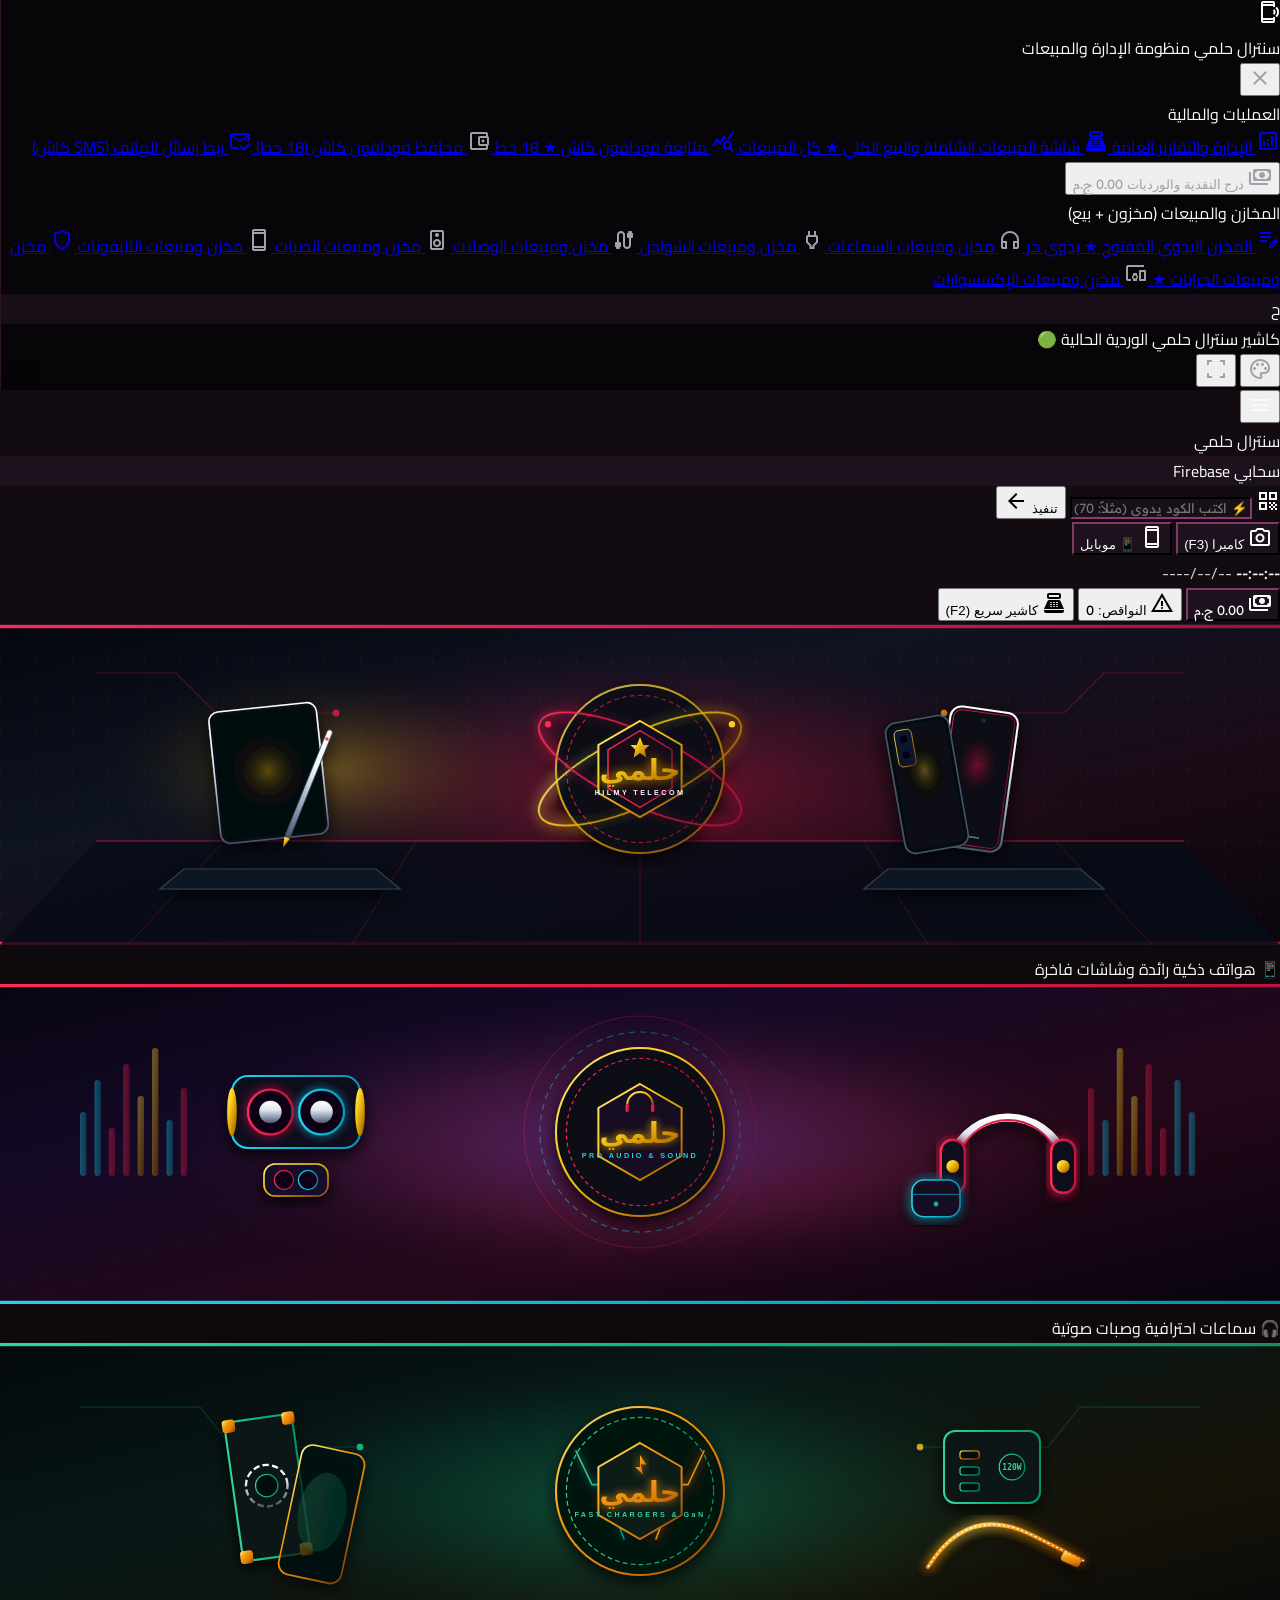
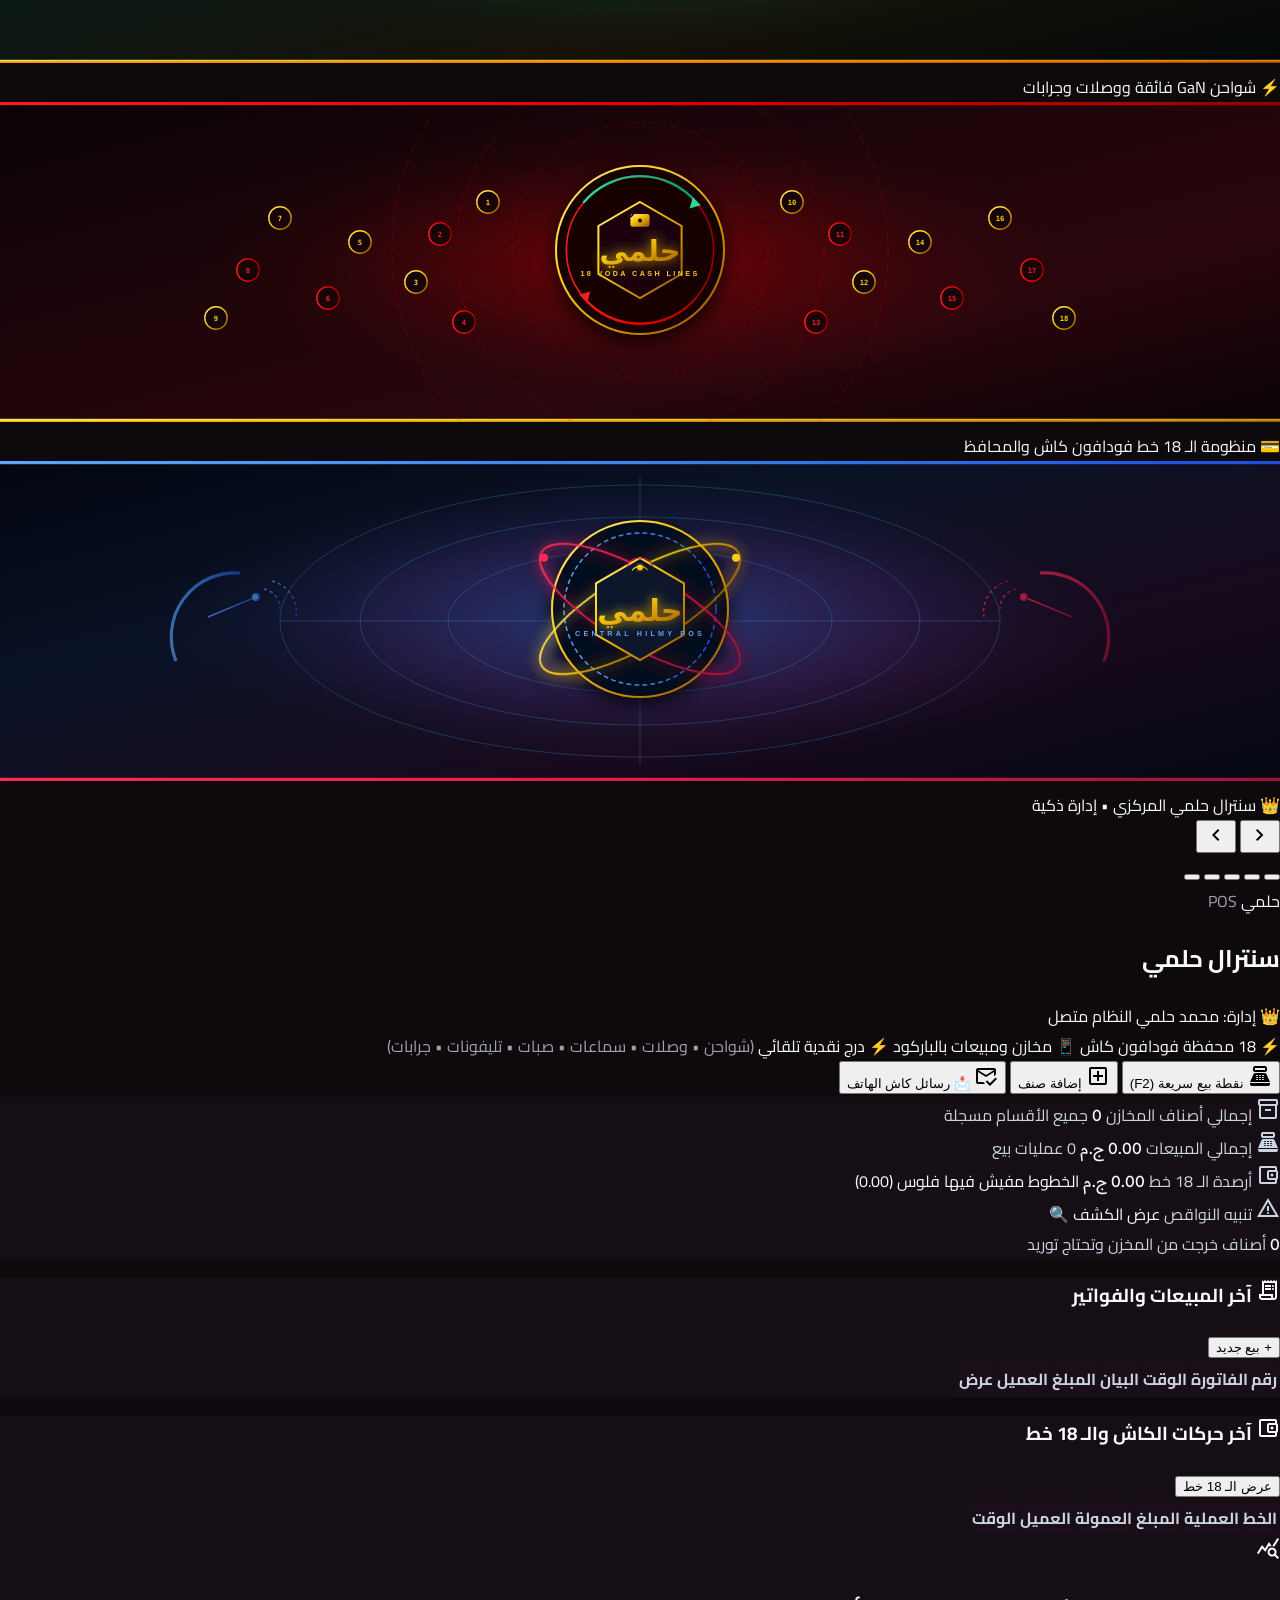
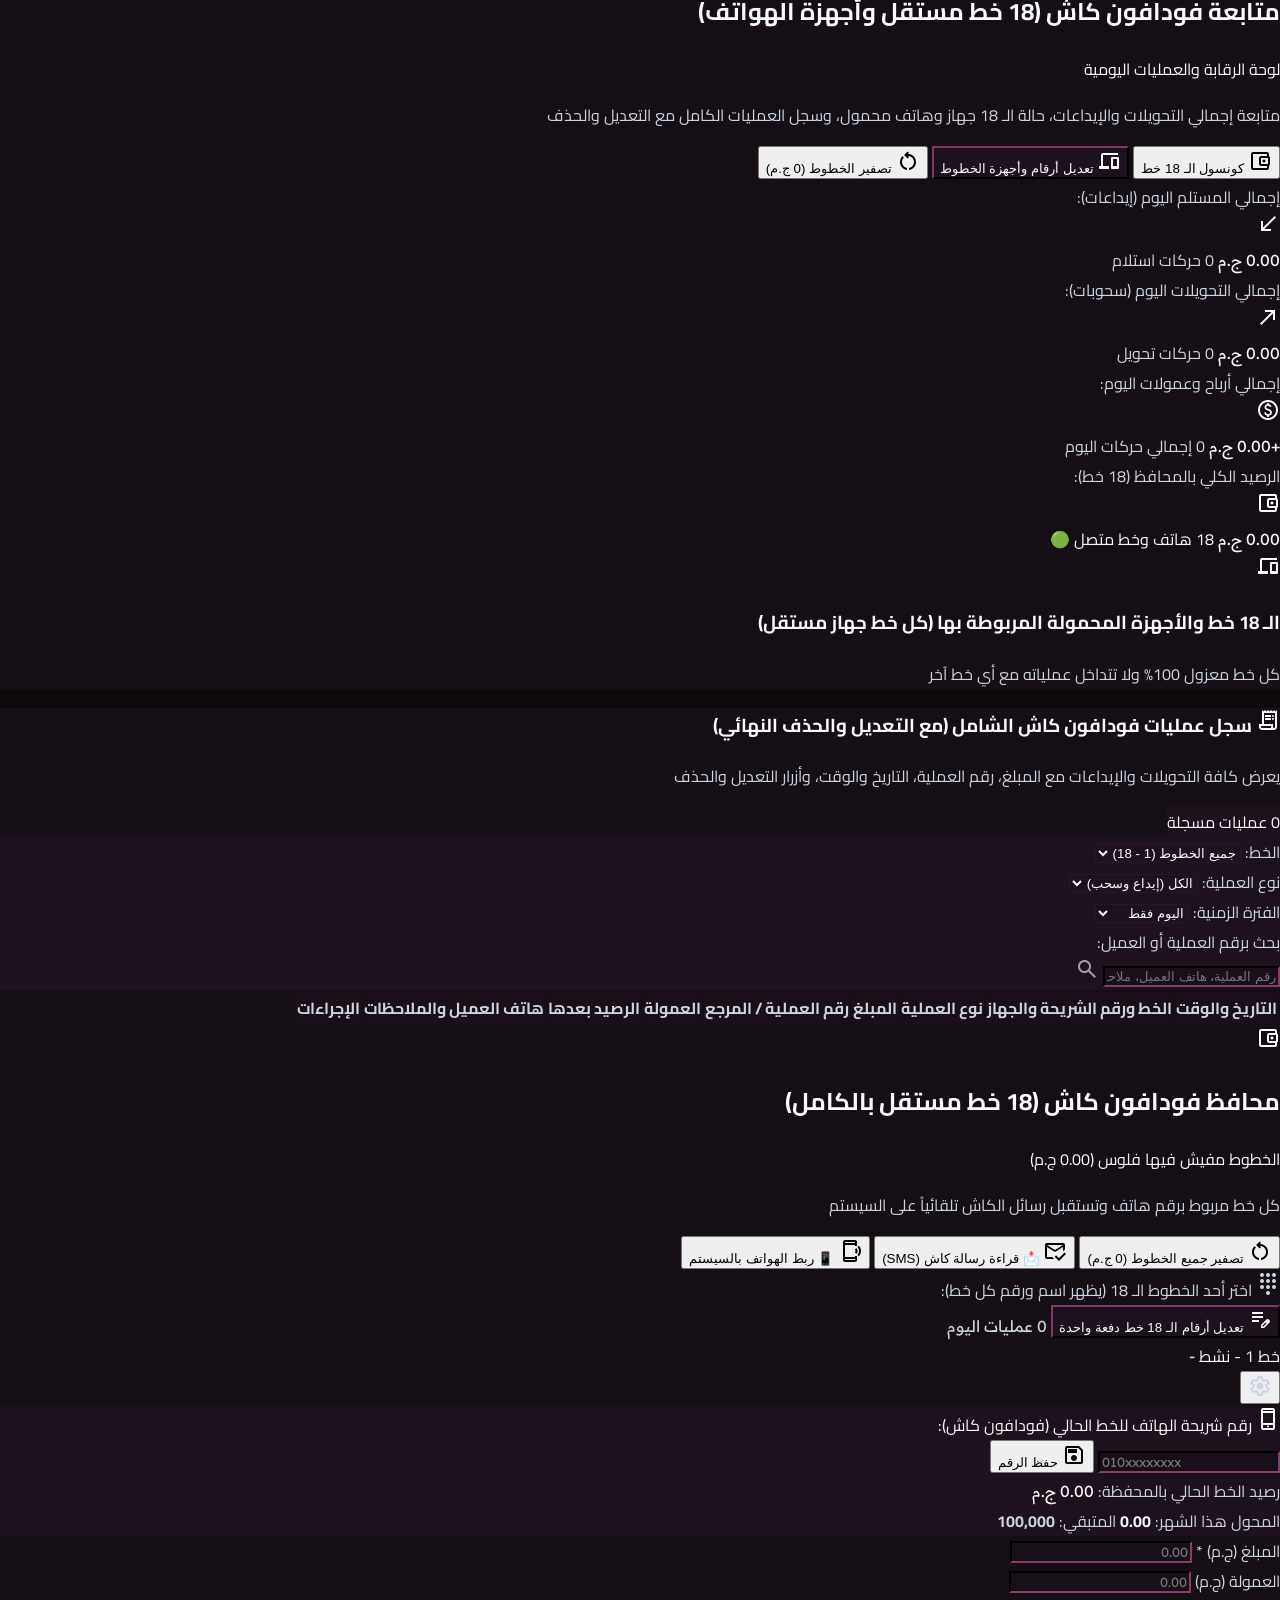
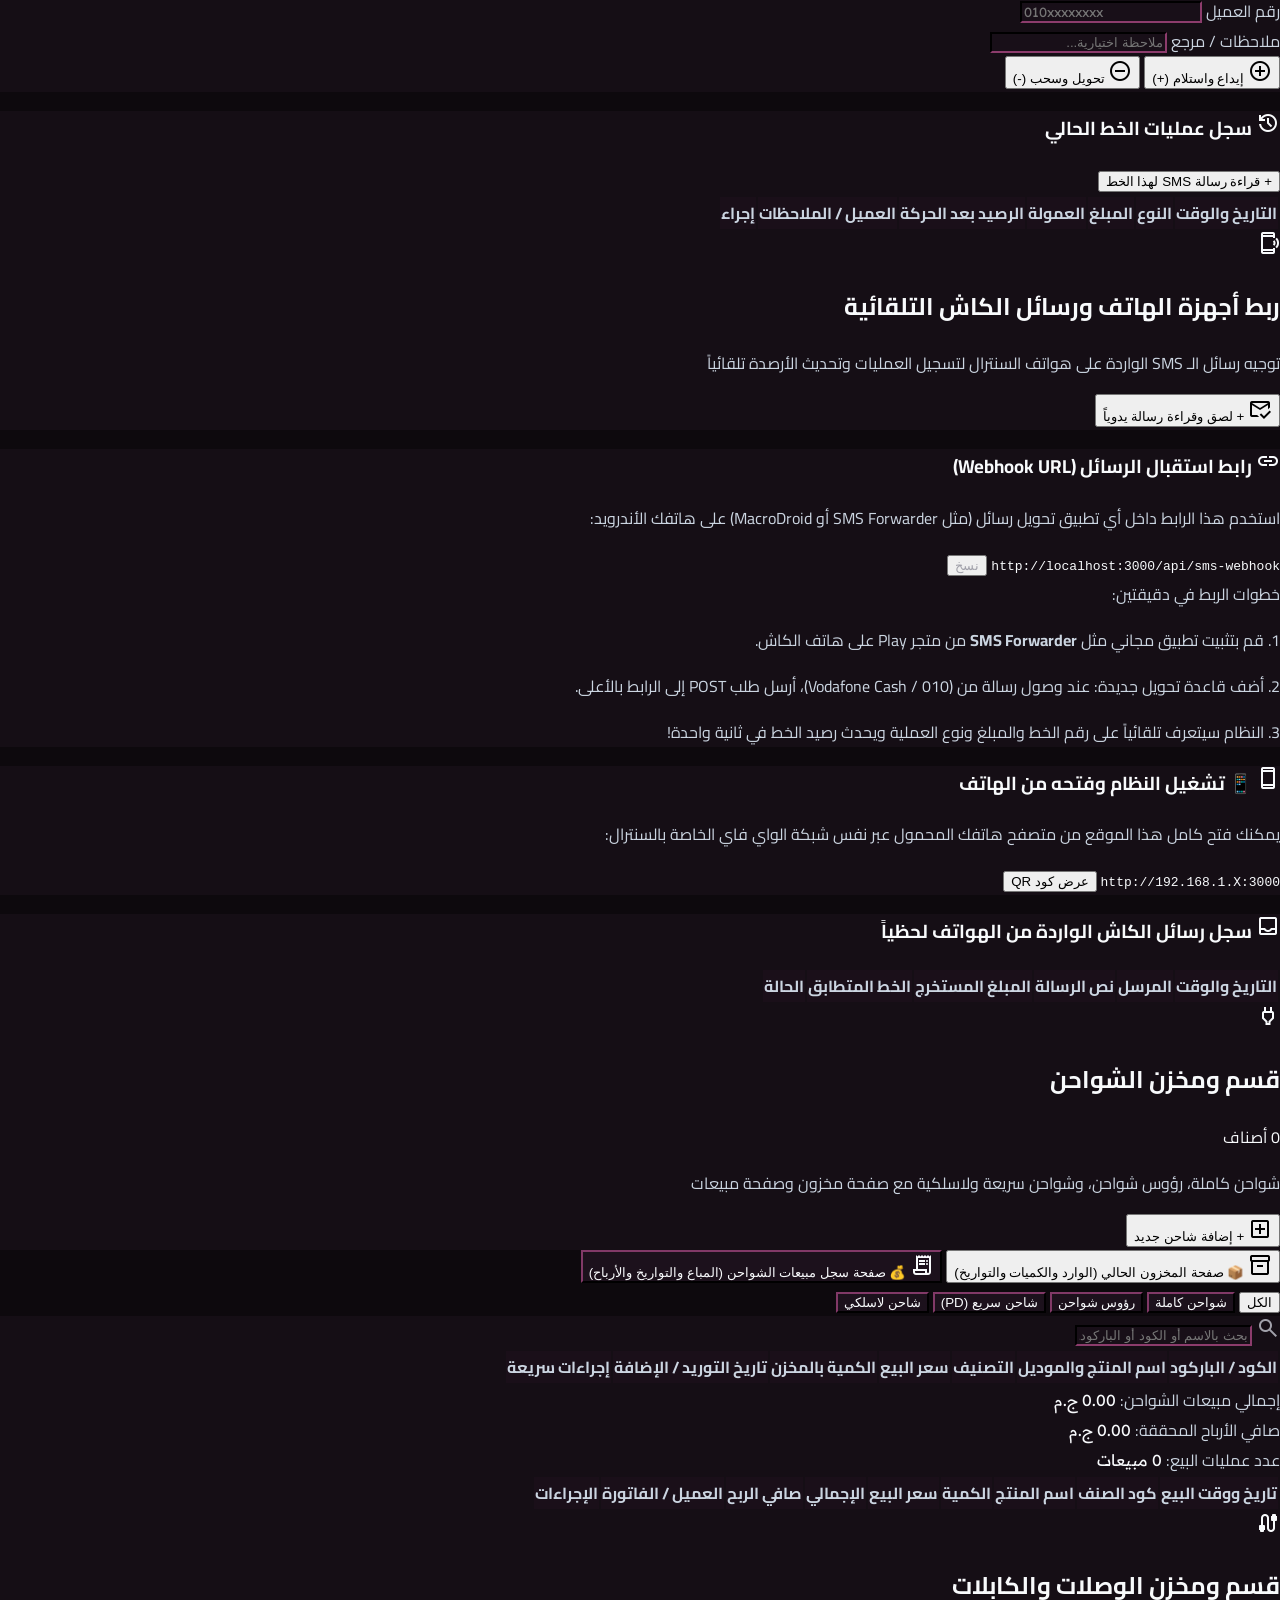
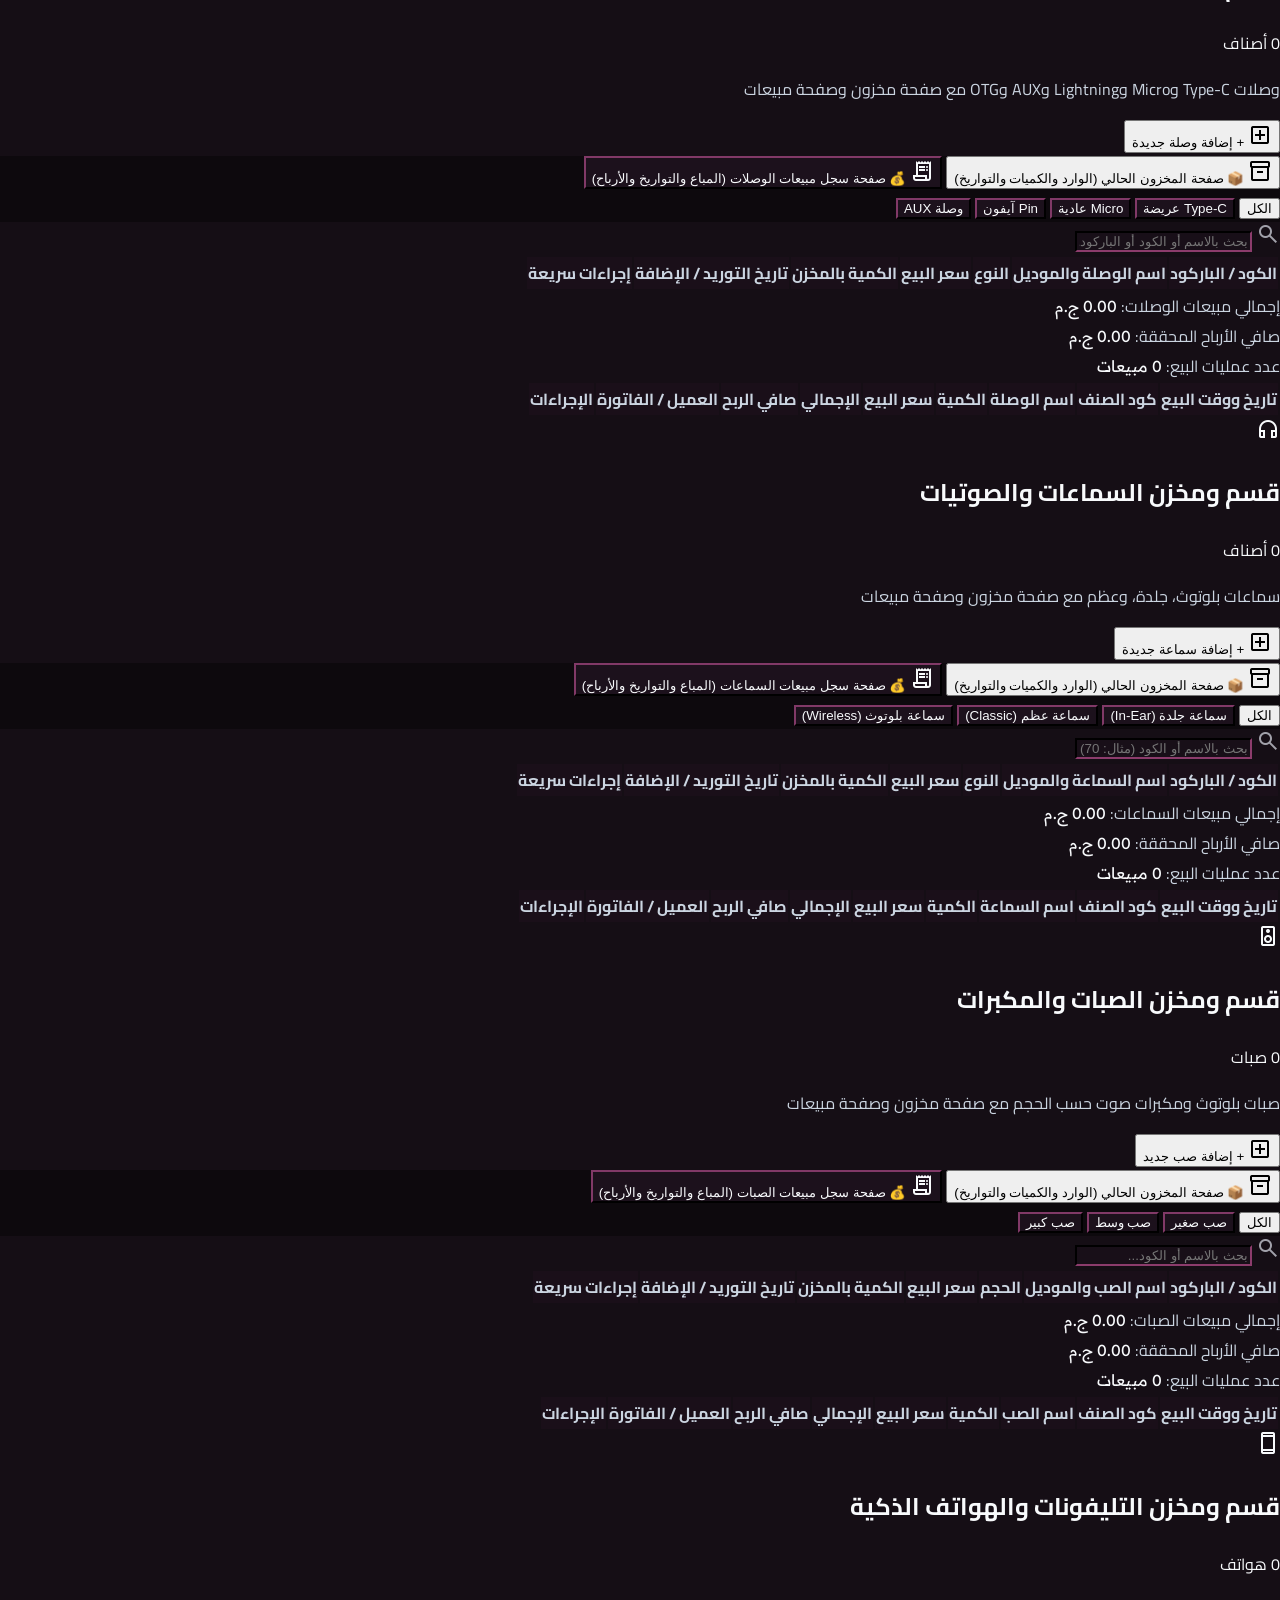
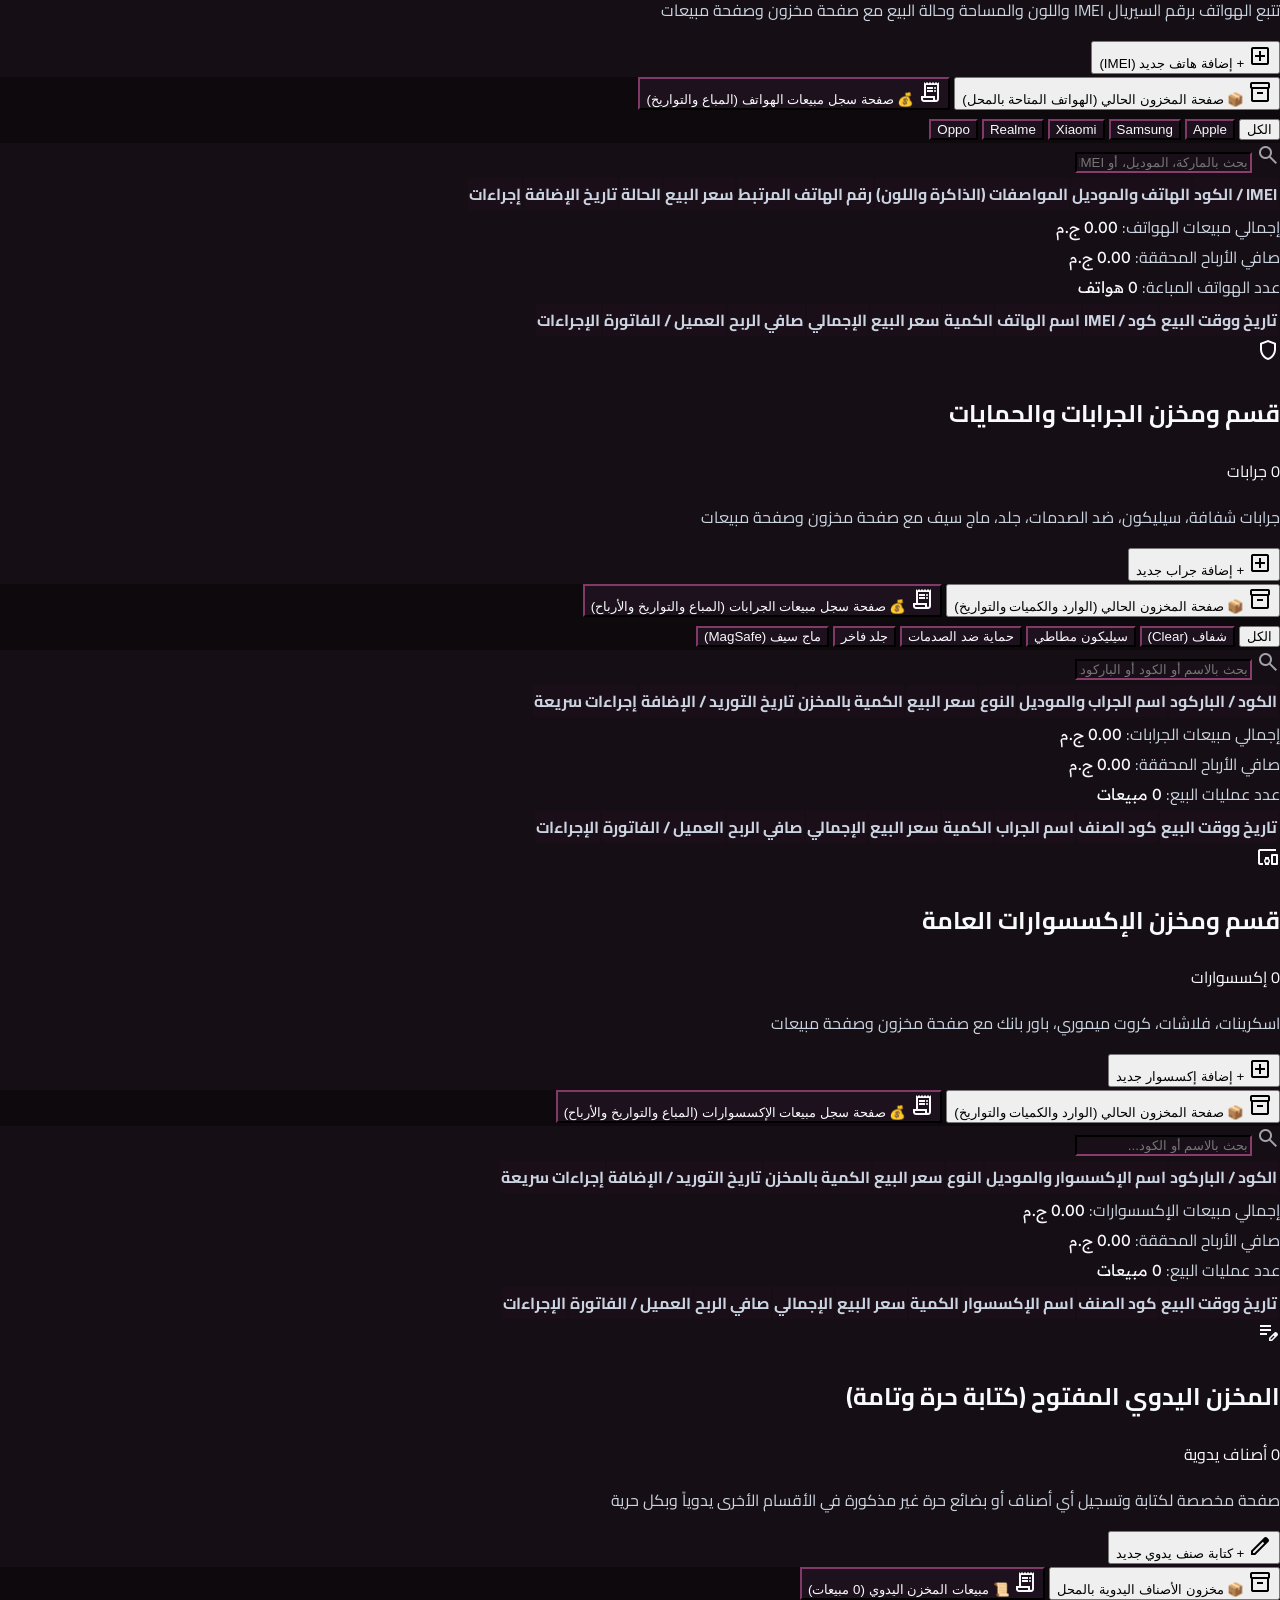
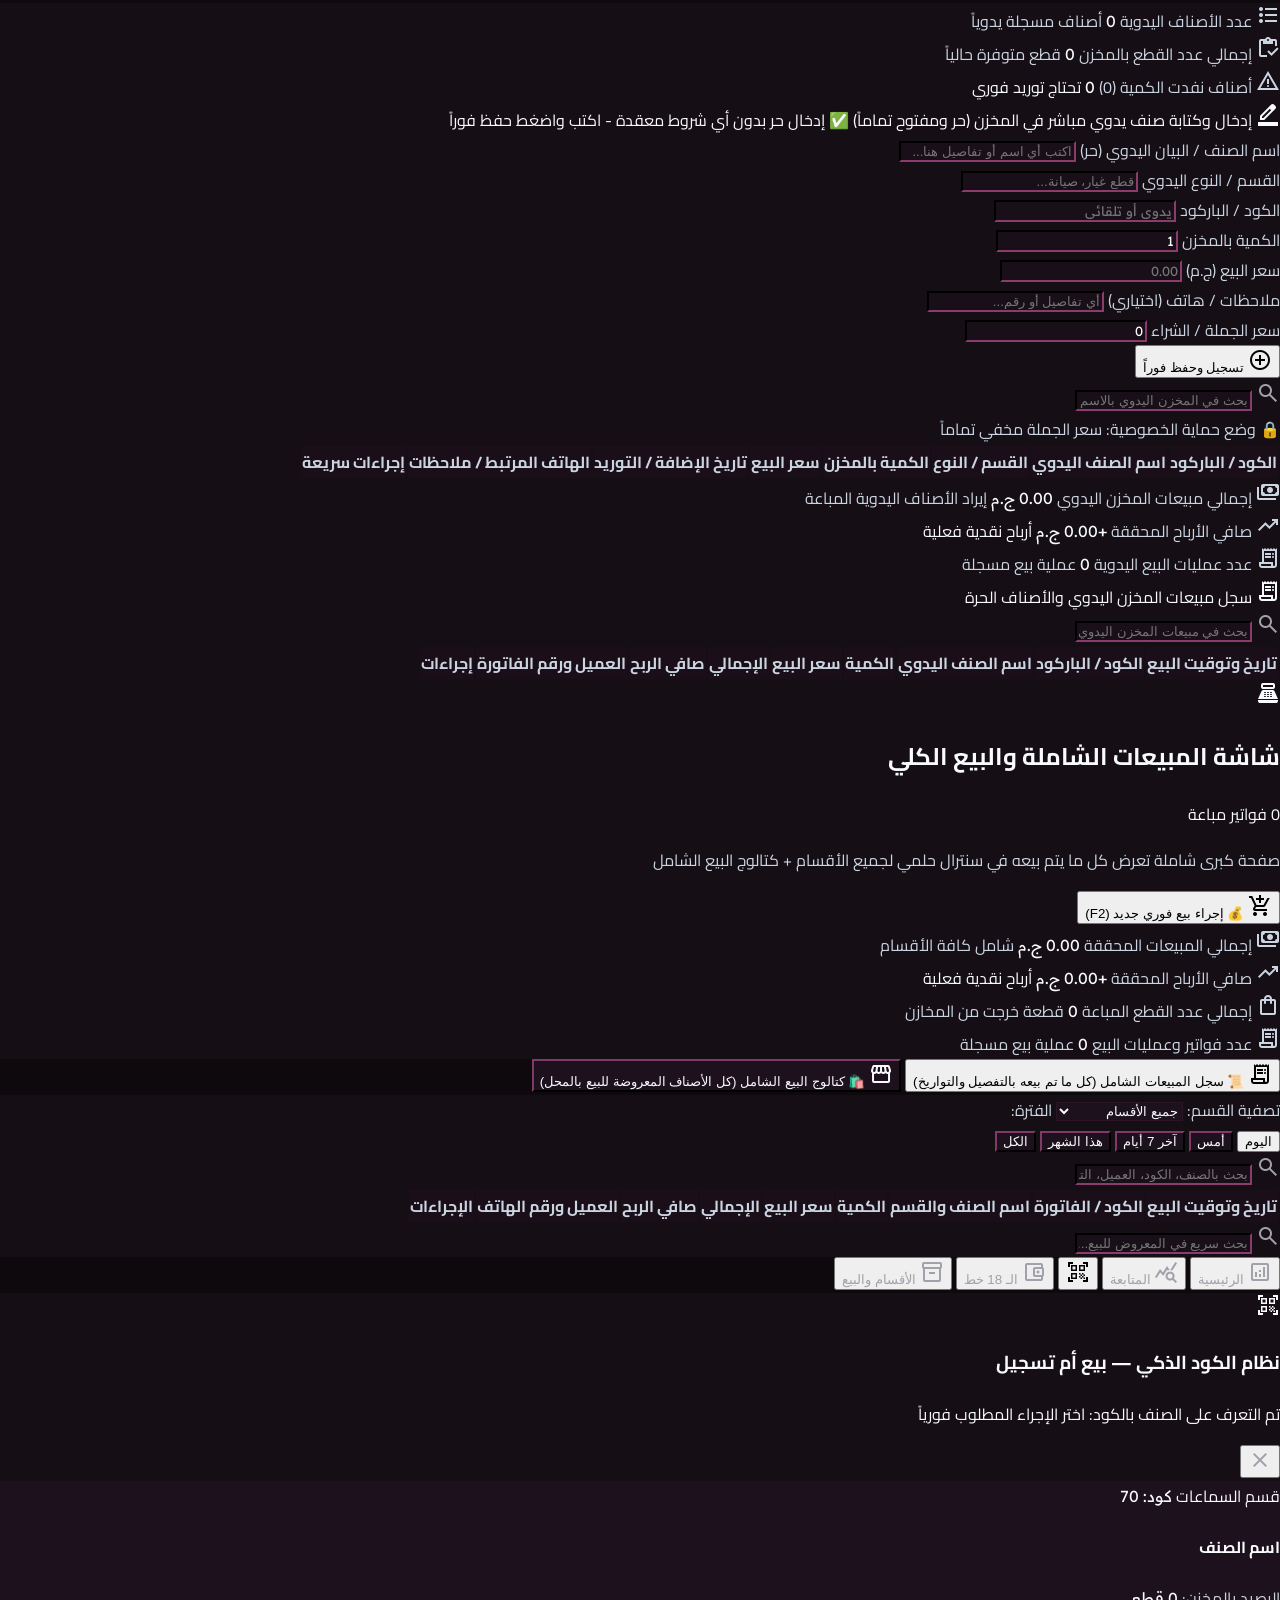
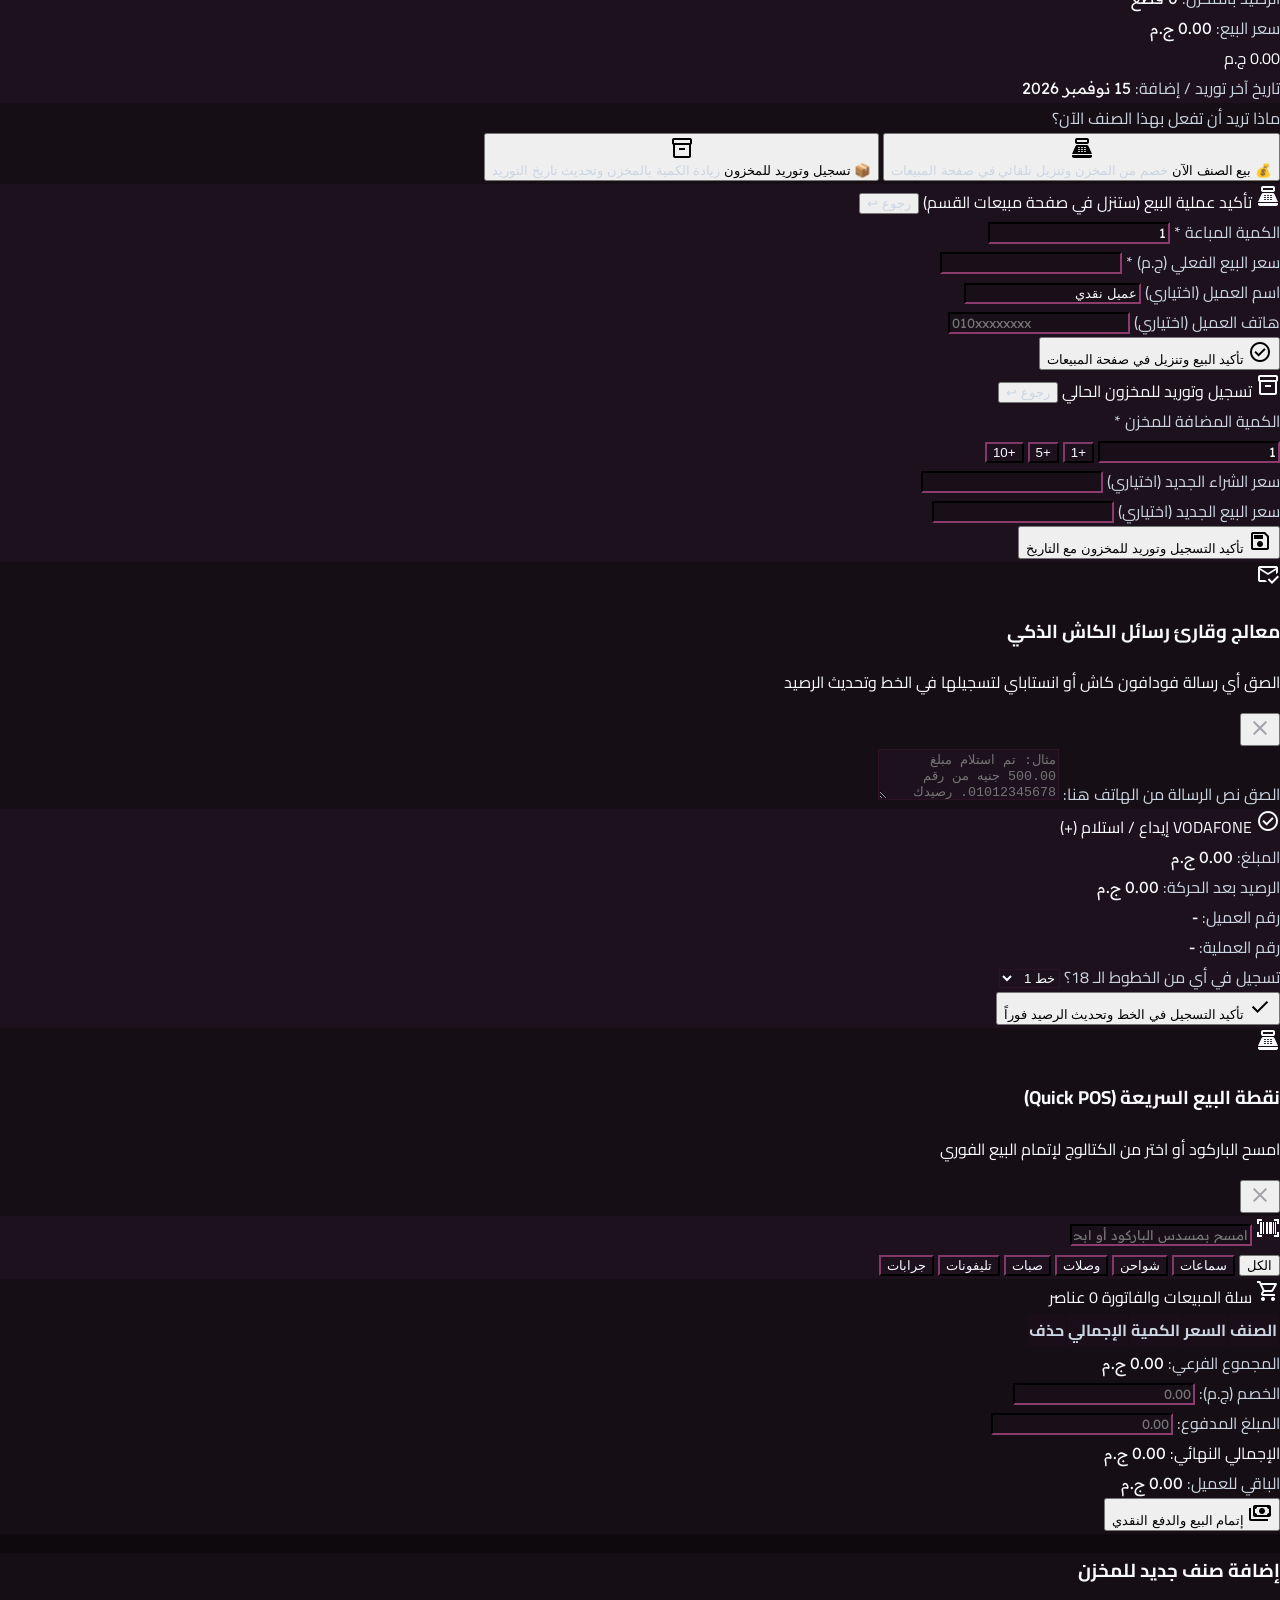
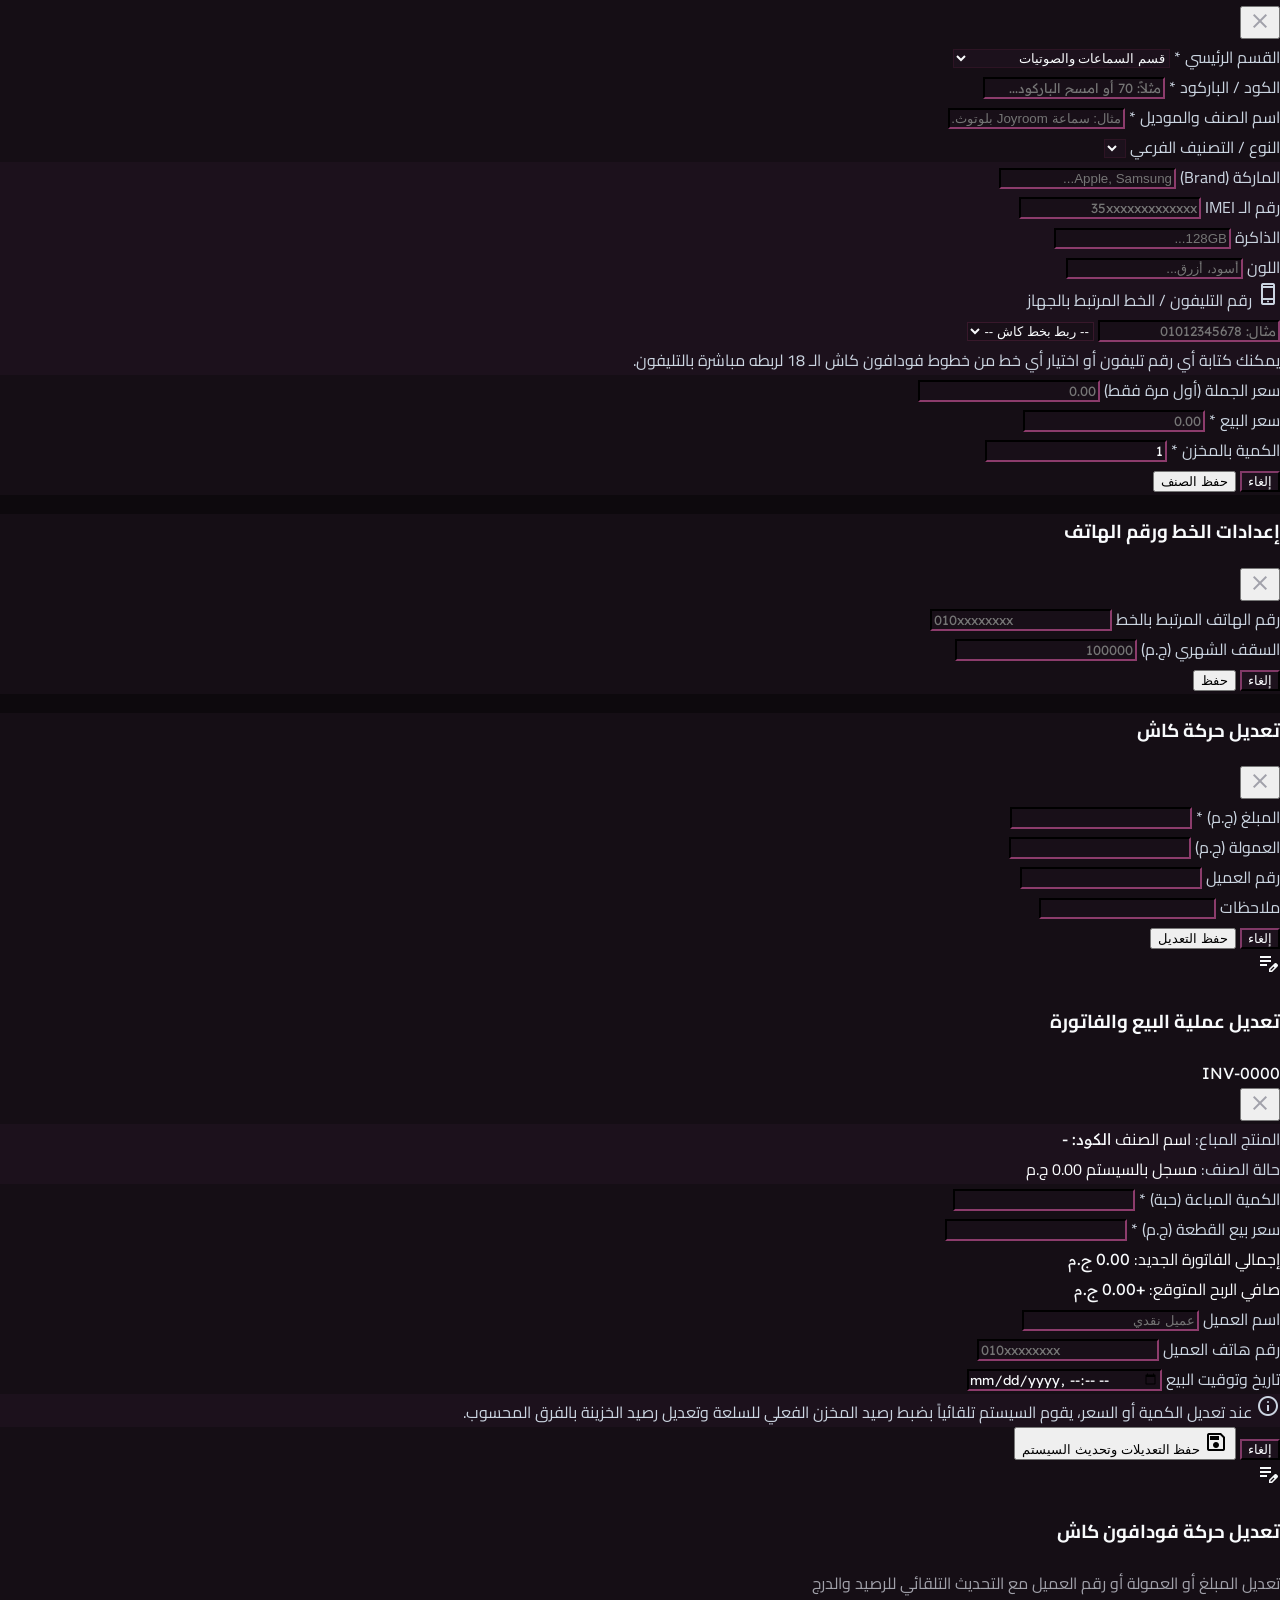
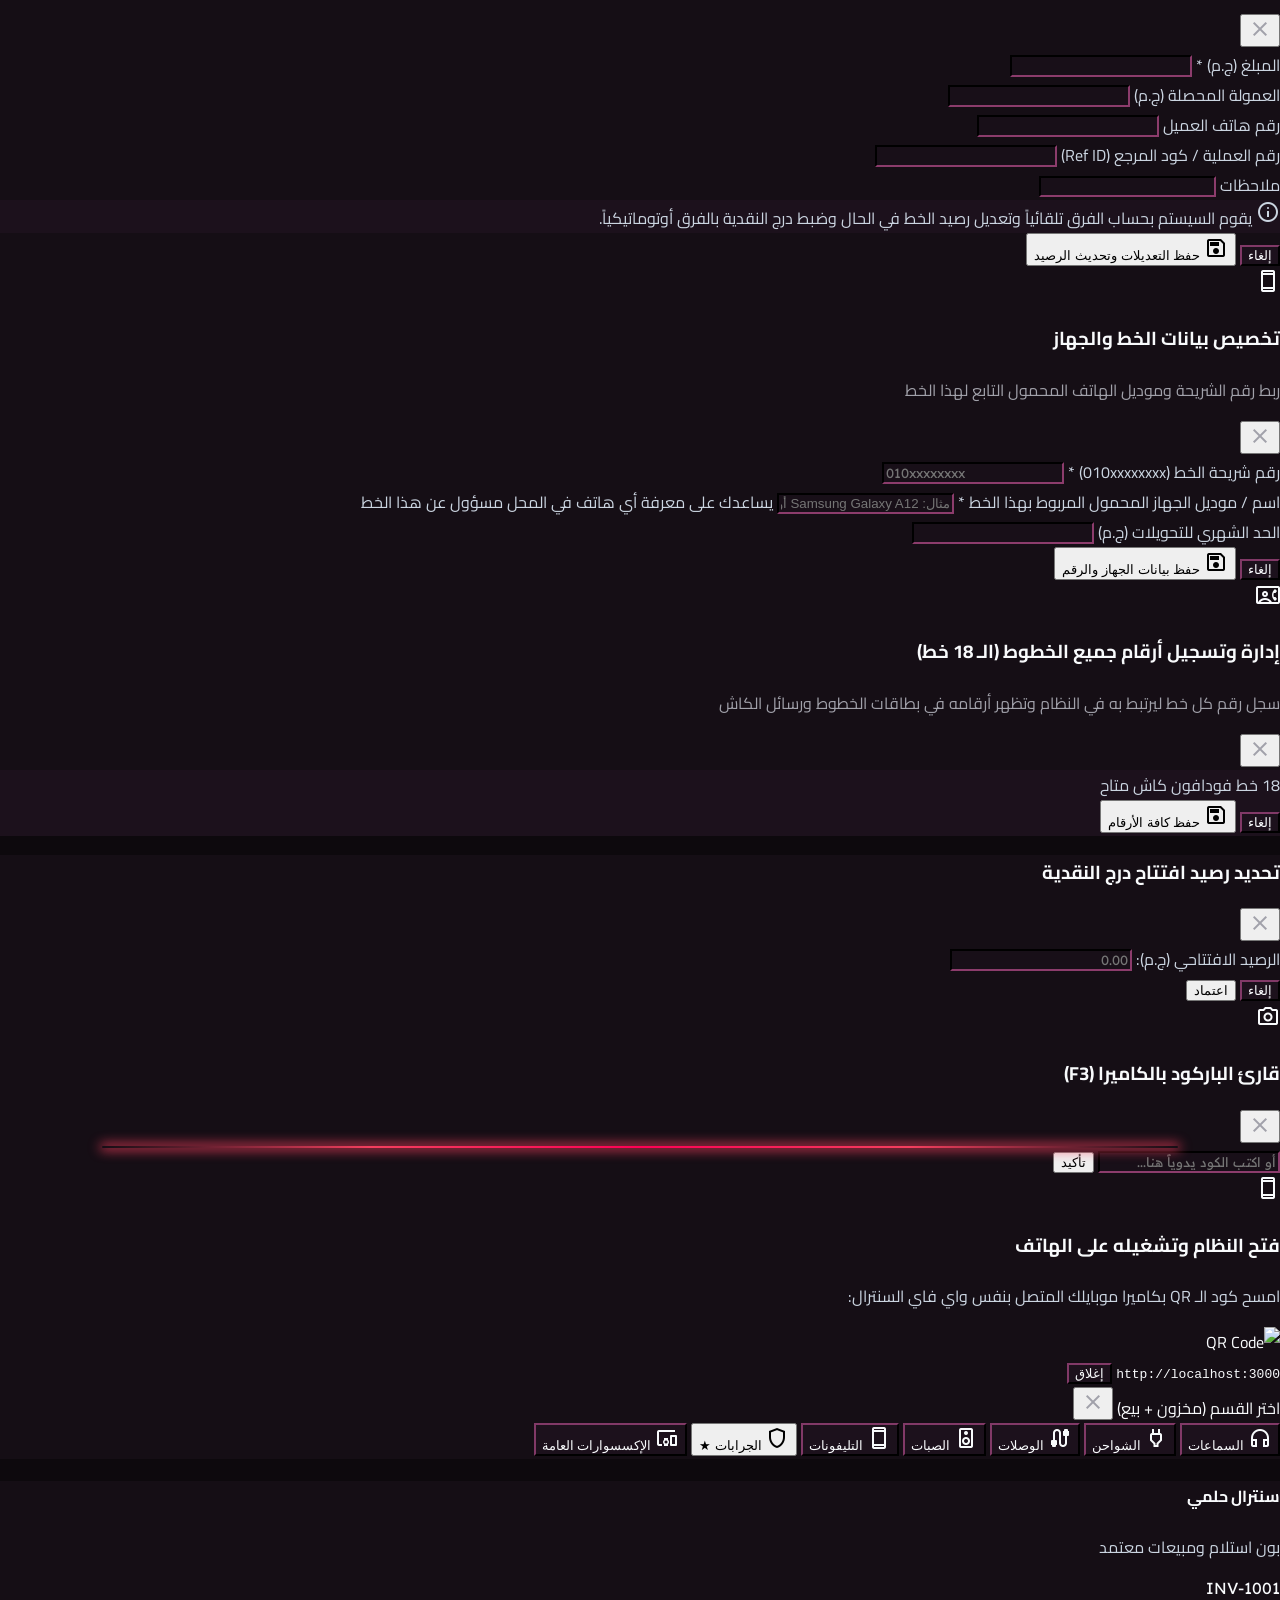
==== commit e270438e: "Add files via upload" ====
--- a/index.html
+++ b/index.html
@@ -1831,6 +1831,20 @@
           </div>
         </div>
 
+        <!-- Dual Tab Switcher: مخزون المخزن اليدوي VS مبيعات المخزن اليدوي -->
+        <div class="flex items-center gap-2 border-b border-outline-variant/30 pb-3 flex-wrap">
+          <button onclick="window.switchCategoryTab('manual', 'inventory')" data-cat-tab-for="manual" data-cat-tab="inventory" class="px-5 py-2.5 rounded-xl text-xs font-bold transition-all bg-primary text-white shadow-sm ring-1 ring-amber-500/40 flex items-center gap-2 cursor-pointer">
+            <span class="material-symbols-outlined text-base">inventory_2</span>
+            <span>📦 مخزون الأصناف اليدوية بالمحل</span>
+          </button>
+          <button onclick="window.switchCategoryTab('manual', 'sales')" data-cat-tab-for="manual" data-cat-tab="sales" class="px-5 py-2.5 rounded-xl text-xs font-bold transition-all bg-surface-container-low hover:bg-surface-container text-on-surface border border-outline-variant/30 flex items-center gap-2 cursor-pointer">
+            <span class="material-symbols-outlined text-base">receipt_long</span>
+            <span>📜 مبيعات المخزن اليدوي (<span id="manual-sales-count-badge">0 مبيعات</span>)</span>
+          </button>
+        </div>
+
+        <!-- TAB 1: MANUAL INVENTORY CONTAINER (المخزون اليدوي) -->
+        <div id="manual-inventory-container" class="flex flex-col gap-6">
         <!-- KPI Cards -->
         <div class="grid grid-cols-1 sm:grid-cols-3 gap-4">
           <div class="p-4 rounded-2xl bg-white border border-slate-200/80 shadow-xs flex flex-col gap-1">
@@ -1946,6 +1960,75 @@
                 <!-- Populated by JS -->
               </tbody>
             </table>
+          </div>
+        </div>
+        </div>
+
+        <!-- TAB 2: MANUAL SALES CONTAINER (مبيعات المخزن اليدوي) -->
+        <div id="manual-sales-container" class="hidden flex flex-col gap-6">
+          <!-- Manual Sales KPIs -->
+          <div class="grid grid-cols-1 sm:grid-cols-3 gap-4">
+            <div class="p-4 rounded-2xl bg-white border border-slate-200/80 shadow-xs flex flex-col gap-1">
+              <span class="text-xs text-on-surface-variant font-bold flex items-center gap-1.5">
+                <span class="material-symbols-outlined text-emerald-500 text-base">payments</span>
+                <span>إجمالي مبيعات المخزن اليدوي</span>
+              </span>
+              <span id="manual-sales-total-val" class="font-numeric-table font-bold text-2xl text-emerald-500">0.00 ج.م</span>
+              <span class="text-[11px] text-on-surface-variant">إيراد الأصناف اليدوية المباعة</span>
+            </div>
+
+            <div class="p-4 rounded-2xl bg-white border border-slate-200/80 shadow-xs flex flex-col gap-1">
+              <span class="text-xs text-on-surface-variant font-bold flex items-center gap-1.5">
+                <span class="material-symbols-outlined text-teal-500 text-base">trending_up</span>
+                <span>صافي الأرباح المحققة</span>
+              </span>
+              <span id="manual-sales-profit-val" class="font-numeric-table font-bold text-2xl text-teal-400">+0.00 ج.م</span>
+              <span class="text-[11px] text-emerald-400 font-bold">أرباح نقدية فعلية</span>
+            </div>
+
+            <div class="p-4 rounded-2xl bg-white border border-slate-200/80 shadow-xs flex flex-col gap-1">
+              <span class="text-xs text-on-surface-variant font-bold flex items-center gap-1.5">
+                <span class="material-symbols-outlined text-sky-500 text-base">receipt_long</span>
+                <span>عدد عمليات البيع اليدوية</span>
+              </span>
+              <span id="manual-sales-operations-count" class="font-numeric-table font-bold text-2xl text-sky-400">0</span>
+              <span class="text-[11px] text-on-surface-variant">عملية بيع مسجلة</span>
+            </div>
+          </div>
+
+          <!-- Manual Sales Table -->
+          <div class="bg-white rounded-2xl shadow-sm border border-slate-200/80 overflow-hidden flex flex-col">
+            <div class="p-4 border-b border-outline-variant/20 flex flex-col sm:flex-row sm:items-center justify-between gap-3">
+              <div class="flex items-center gap-2">
+                <span class="material-symbols-outlined text-amber-500 text-lg">receipt_long</span>
+                <span class="font-bold text-sm text-on-surface">سجل مبيعات المخزن اليدوي والأصناف الحرة</span>
+              </div>
+              <div class="relative flex-1 max-w-sm">
+                <span class="material-symbols-outlined absolute right-3 top-2.5 text-slate-400 text-lg">search</span>
+                <input type="text" id="manual-sales-search-input" oninput="window.renderManualInventoryPage()" placeholder="بحث في مبيعات المخزن اليدوي..." class="w-full bg-surface-container-low text-on-surface rounded-xl pr-10 pl-4 py-2 text-xs border border-outline-variant/30 focus:outline-none focus:ring-2 focus:ring-amber-500 font-bold"/>
+              </div>
+            </div>
+
+            <div class="overflow-x-auto">
+              <table class="w-full text-right text-sm">
+                <thead class="bg-surface-container-low text-on-surface-variant border-b border-outline-variant/20 text-xs">
+                  <tr>
+                    <th class="py-3 px-4 font-bold">تاريخ وتوقيت البيع</th>
+                    <th class="py-3 px-4 font-bold">الكود / الباركود</th>
+                    <th class="py-3 px-4 font-bold">اسم الصنف اليدوي</th>
+                    <th class="py-3 px-4 font-bold">الكمية</th>
+                    <th class="py-3 px-4 font-bold">سعر البيع</th>
+                    <th class="py-3 px-4 font-bold">الإجمالي</th>
+                    <th class="py-3 px-4 font-bold">صافي الربح</th>
+                    <th class="py-3 px-4 font-bold">العميل ورقم الفاتورة</th>
+                    <th class="py-3 px-4 font-bold text-center">إجراءات</th>
+                  </tr>
+                </thead>
+                <tbody id="manual-sales-table-body" class="divide-y divide-outline-variant/10 text-xs">
+                  <!-- Populated by JS -->
+                </tbody>
+              </table>
+            </div>
           </div>
         </div>
 
@@ -5357,12 +5440,27 @@
   const sales = [];
   (Store.salesInvoices || []).forEach(inv => {
     (inv.items || []).forEach((item, itemIdx) => {
-      const itemCat = item.category || '';
+      // Find matching product if category is missing or general
+      const itemProd = item.productId 
+        ? Store.products.find(p => p.id === item.productId) 
+        : (item.barcode ? Store.products.find(p => p.barcode === item.barcode || p.imei === item.barcode) : null);
+      
+      const itemCat = item.category || (itemProd ? itemProd.category : 'general');
+
       let matches = (itemCat === cat);
       if (!matches && cat === 'chargers' && (itemCat === 'chargers' || itemCat === 'chargers-cables')) matches = true;
       if (!matches && cat === 'cables' && (itemCat === 'cables' || itemCat === 'chargers-cables')) matches = true;
 
       if (matches) {
+        const buyP = (item.buyPrice !== undefined && item.buyPrice !== null && !isNaN(parseFloat(item.buyPrice))) 
+          ? parseFloat(item.buyPrice) 
+          : (itemProd ? (itemProd.buyPrice || 0) : 0);
+        const sellP = parseFloat(item.price) || 0;
+        const q = parseInt(item.quantity, 10) || 1;
+        const profit = (item.profit !== undefined && item.profit !== null && !isNaN(parseFloat(item.profit)))
+          ? parseFloat(item.profit)
+          : ((sellP - buyP) * q);
+
         sales.push({
           invoiceId: inv.id,
           invoiceNumber: inv.invoiceNumber,
@@ -5370,7 +5468,12 @@
           customerName: inv.customerName || 'عميل نقدي',
           customerPhone: inv.customerPhone || '',
           itemIndex: itemIdx,
-          ...item
+          ...item,
+          category: itemCat,
+          buyPrice: buyP,
+          price: sellP,
+          quantity: q,
+          profit
         });
       }
     });
@@ -8310,6 +8413,30 @@
   return d.toDateString() === now.toDateString();
 }
 
+function isYesterday(isoStr) {
+  if (!isoStr) return false;
+  const d = new Date(isoStr);
+  const y = new Date();
+  y.setDate(y.getDate() - 1);
+  return d.toDateString() === y.toDateString();
+}
+
+function isLast7Days(isoStr) {
+  if (!isoStr) return false;
+  const d = new Date(isoStr);
+  const now = new Date();
+  const diffTime = now.getTime() - d.getTime();
+  const diffDays = diffTime / (1000 * 60 * 60 * 24);
+  return diffDays >= 0 && diffDays <= 7;
+}
+
+function isThisMonth(isoStr) {
+  if (!isoStr) return false;
+  const d = new Date(isoStr);
+  const now = new Date();
+  return d.getFullYear() === now.getFullYear() && d.getMonth() === now.getMonth();
+}
+
 function setElemText(id, val) {
   const el = document.getElementById(id);
   if (el) el.innerText = val;
@@ -8429,8 +8556,12 @@
 
   // Find target item
   let targetItem = null;
-  if (productIdOrBarcode && inv.items) {
-    targetItem = inv.items.find(i => i.productId === productIdOrBarcode || i.barcode === productIdOrBarcode);
+  if (productIdOrBarcode !== undefined && productIdOrBarcode !== null && inv.items) {
+    if (typeof productIdOrBarcode === 'number' && inv.items[productIdOrBarcode]) {
+      targetItem = inv.items[productIdOrBarcode];
+    } else {
+      targetItem = inv.items.find(i => i.productId === productIdOrBarcode || i.barcode === productIdOrBarcode);
+    }
   }
   if (!targetItem && inv.items && inv.items.length > 0) {
     targetItem = inv.items[0];
@@ -8841,6 +8972,32 @@
   setElemText('manual-stat-depleted', depletedCount);
   setElemText('manual-stat-total-retail', `${formatMoney(totalRetail)} ج.م`);
   setElemText('manual-count-badge', `${allManual.length} أصناف مسجلة`);
+
+  // Render Manual Warehouse Sales (Tab 2)
+  const sales = getCategorySales('manual');
+  const totalSalesVal = sales.reduce((acc, s) => acc + ((s.price || 0) * (s.quantity || 1)), 0);
+  const totalProfitVal = sales.reduce((acc, s) => acc + (s.profit || 0), 0);
+
+  setElemText('manual-sales-total-val', `${formatMoney(totalSalesVal)} ج.م`);
+  setElemText('manual-sales-profit-val', `+${formatMoney(totalProfitVal)} ج.م`);
+  setElemText('manual-sales-count-badge', `${sales.length} مبيعات`);
+  setElemText('manual-sales-operations-count', `${sales.length} عملية بيع`);
+
+  const salesSearch = (document.getElementById('manual-sales-search-input')?.value || '').trim().toLowerCase();
+  let filteredSales = sales;
+  if (salesSearch) {
+    filteredSales = filteredSales.filter(s => 
+      (s.name || '').toLowerCase().includes(salesSearch) ||
+      (s.barcode || '').toLowerCase().includes(salesSearch) ||
+      (s.customerName || '').toLowerCase().includes(salesSearch) ||
+      (s.invoiceNumber || '').toLowerCase().includes(salesSearch)
+    );
+  }
+
+  const salesTbody = document.getElementById('manual-sales-table-body');
+  if (salesTbody) {
+    salesTbody.innerHTML = renderSalesTableHTML(filteredSales, 'المخزن اليدوي');
+  }
 
   const activeSub = AppState.activeManualSubcatFilter || 'all';
   const search = (document.getElementById('manual-search-input')?.value || '').trim().toLowerCase();
@@ -9011,6 +9168,24 @@
   const allSales = [];
   (Store.salesInvoices || []).forEach(inv => {
     (inv.items || []).forEach((item, itemIdx) => {
+      // Find matching product in Store.products to resolve category and buyPrice if missing
+      const matchedProd = (Store.products || []).find(p => 
+        (item.productId && p.id === item.productId) || 
+        (item.barcode && p.barcode && String(p.barcode).trim() === String(item.barcode).trim()) ||
+        (item.name && p.name && p.name.trim() === item.name.trim())
+      );
+      
+      const category = item.category || (matchedProd ? matchedProd.category : 'manual');
+      const buyPrice = (item.buyPrice !== undefined && item.buyPrice !== null && !isNaN(parseFloat(item.buyPrice))) 
+        ? parseFloat(item.buyPrice) 
+        : (matchedProd ? (parseFloat(matchedProd.buyPrice) || 0) : 0);
+      const sellPrice = parseFloat(item.price || item.sellPrice || 0);
+      const quantity = parseInt(item.quantity, 10) || 1;
+      const totalRow = sellPrice * quantity;
+      const profit = (item.profit !== undefined && item.profit !== null && !isNaN(parseFloat(item.profit))) 
+        ? parseFloat(item.profit) 
+        : (totalRow - (buyPrice * quantity));
+
       allSales.push({
         invoiceId: inv.id,
         invoiceNumber: inv.invoiceNumber,
@@ -9018,7 +9193,13 @@
         customerName: inv.customerName || 'عميل نقدي',
         customerPhone: inv.customerPhone || '',
         itemIndex: itemIdx,
-        ...item
+        ...item,
+        category,
+        buyPrice,
+        price: sellPrice,
+        quantity,
+        total: totalRow,
+        profit
       });
     });
   });
@@ -9031,7 +9212,17 @@
 
   const totalSalesVal = allSales.reduce((acc, s) => acc + ((s.price || 0) * (s.quantity || 1)), 0);
   const totalProfitVal = allSales.reduce((acc, s) => acc + (s.profit || 0), 0);
-
+  const totalItemsCount = allSales.reduce((acc, s) => acc + (s.quantity || 1), 0);
+  const totalInvoicesCount = (Store.salesInvoices || []).length;
+
+  // Update Main KPIs (Matching index.html)
+  setElemText('all-sales-count-badge', `${totalInvoicesCount} فواتير مباعة`);
+  setElemText('all-sales-stat-total', `${formatMoney(totalSalesVal)} ج.م`);
+  setElemText('all-sales-stat-profit', `+${formatMoney(totalProfitVal)} ج.م`);
+  setElemText('all-sales-stat-items-count', totalItemsCount);
+  setElemText('all-sales-stat-invoices-count', totalInvoicesCount);
+
+  // Fallback KPIs
   setElemText('all-sales-kpi-total-val', `${formatMoney(totalSalesVal)} ج.م`);
   setElemText('all-sales-kpi-count', `${allSales.length} عمليات بيع`);
   setElemText('all-sales-kpi-profit-val', `+${formatMoney(totalProfitVal)} ج.م`);
@@ -9049,20 +9240,20 @@
   AppState.activeAllSalesTab = tab;
   const isSales = (tab === 'sales');
   
-  const tabBtnSales = document.getElementById('all-sales-tab-sales');
-  const tabBtnCatalog = document.getElementById('all-sales-tab-catalog');
-  const salesContainer = document.getElementById('master-tab-sales-container');
-  const catalogContainer = document.getElementById('master-tab-catalog-container');
+  const tabBtnSales = document.getElementById('tab-btn-master-sales') || document.getElementById('all-sales-tab-sales');
+  const tabBtnCatalog = document.getElementById('tab-btn-master-catalog') || document.getElementById('all-sales-tab-catalog');
+  const salesContainer = document.getElementById('master-sales-tab-content') || document.getElementById('master-tab-sales-container');
+  const catalogContainer = document.getElementById('master-catalog-tab-content') || document.getElementById('master-tab-catalog-container');
 
   if (tabBtnSales) {
     tabBtnSales.className = isSales 
-      ? 'px-5 py-2.5 rounded-xl font-bold text-xs bg-primary text-white shadow-md'
-      : 'px-5 py-2.5 rounded-xl font-bold text-xs bg-surface-container-low hover:bg-surface-container text-on-surface-variant';
+      ? 'px-5 py-2.5 rounded-xl text-xs font-bold transition-all bg-primary text-white shadow-sm ring-1 ring-rose-500/40 flex items-center gap-2 cursor-pointer'
+      : 'px-5 py-2.5 rounded-xl text-xs font-bold transition-all bg-surface-container-low hover:bg-surface-container text-on-surface border border-outline-variant/30 flex items-center gap-2 cursor-pointer';
   }
   if (tabBtnCatalog) {
     tabBtnCatalog.className = !isSales 
-      ? 'px-5 py-2.5 rounded-xl font-bold text-xs bg-primary text-white shadow-md'
-      : 'px-5 py-2.5 rounded-xl font-bold text-xs bg-surface-container-low hover:bg-surface-container text-on-surface-variant';
+      ? 'px-5 py-2.5 rounded-xl text-xs font-bold transition-all bg-primary text-white shadow-sm ring-1 ring-rose-500/40 flex items-center gap-2 cursor-pointer'
+      : 'px-5 py-2.5 rounded-xl text-xs font-bold transition-all bg-surface-container-low hover:bg-surface-container text-on-surface border border-outline-variant/30 flex items-center gap-2 cursor-pointer';
   }
 
   if (salesContainer) salesContainer.classList.toggle('hidden', !isSales);
@@ -9073,6 +9264,9 @@
 
 window.setAllSalesCategoryFilter = function(cat) {
   AppState.activeAllSalesCategoryFilter = cat;
+  const sel = document.getElementById('all-sales-filter-cat');
+  if (sel) sel.value = cat;
+
   document.querySelectorAll('[data-sales-cat]').forEach(btn => {
     const isActive = btn.getAttribute('data-sales-cat') === cat;
     btn.className = isActive 
@@ -9084,11 +9278,12 @@
 
 window.setAllSalesDateFilter = function(period) {
   AppState.activeAllSalesDateFilter = period;
-  document.querySelectorAll('[data-sales-date]').forEach(btn => {
-    const isActive = btn.getAttribute('data-sales-date') === period;
+  document.querySelectorAll('[data-all-sales-date], [data-sales-date]').forEach(btn => {
+    const btnPeriod = btn.getAttribute('data-all-sales-date') || btn.getAttribute('data-sales-date');
+    const isActive = btnPeriod === period;
     btn.className = isActive 
-      ? 'px-3 py-1.5 rounded-xl text-xs font-bold bg-secondary text-white shadow-sm ring-1 ring-emerald-500/40 cursor-pointer'
-      : 'px-3 py-1.5 rounded-xl text-xs font-bold bg-surface-container-low hover:bg-surface-container text-on-surface border border-outline-variant/30 cursor-pointer';
+      ? 'px-3 py-1.5 rounded-lg text-xs font-bold bg-primary text-white cursor-pointer shadow-sm ring-1 ring-rose-500/40'
+      : 'px-3 py-1.5 rounded-lg text-xs font-bold bg-surface-container-low text-on-surface border border-outline-variant/30 hover:bg-surface-container cursor-pointer';
   });
   renderAllSalesMasterPage();
 };
@@ -9101,7 +9296,8 @@
 function renderMasterSalesTable(allSales) {
   const catFilter = AppState.activeAllSalesCategoryFilter || 'all';
   const dateFilter = AppState.activeAllSalesDateFilter || 'all';
-  const search = AppState.allSalesSearch || '';
+  const searchInput = document.getElementById('all-sales-search-input');
+  const search = (searchInput ? searchInput.value : (AppState.allSalesSearch || '')).trim().toLowerCase();
 
   let filtered = allSales;
 
@@ -9115,6 +9311,10 @@
 
   if (dateFilter === 'today') {
     filtered = filtered.filter(s => isToday(s.timestamp));
+  } else if (dateFilter === 'yesterday') {
+    filtered = filtered.filter(s => isYesterday(s.timestamp));
+  } else if (dateFilter === 'week') {
+    filtered = filtered.filter(s => isLast7Days(s.timestamp));
   } else if (dateFilter === 'month') {
     filtered = filtered.filter(s => isThisMonth(s.timestamp));
   }
@@ -9129,7 +9329,7 @@
     );
   }
 
-  const tbody = document.getElementById('all-sales-master-table-body');
+  const tbody = document.getElementById('all-sales-table-body') || document.getElementById('all-sales-master-table-body');
   if (!tbody) return;
 
   if (filtered.length === 0) {
@@ -9138,8 +9338,8 @@
         <td colspan="9" class="py-14 text-center">
           <div class="flex flex-col items-center justify-center gap-2 max-w-sm mx-auto text-on-surface-variant">
             <span class="material-symbols-outlined text-[42px] opacity-30">receipt_long</span>
-            <span class="font-headline-sm font-bold text-on-surface">لا توجد عمليات بيع تطابق الفلاتر</span>
-            <p class="text-xs">جرب تغيير الفلتر أو كتابة كلمة بحث أخرى.</p>
+            <span class="font-headline-sm font-bold text-on-surface">لا توجد عمليات بيع تطابق الفلاتر المحددة</span>
+            <p class="text-xs">جرب تغيير الفترة الزمنية أو اختيار "جميع الأقسام" أو مسح كلمة البحث.</p>
           </div>
         </td>
       </tr>
@@ -9149,45 +9349,50 @@
 
   tbody.innerHTML = filtered.map(item => {
     const totalRow = (item.price || 0) * (item.quantity || 1);
+    const profit = (item.profit !== undefined && item.profit !== null) 
+      ? item.profit 
+      : (totalRow - ((item.buyPrice || 0) * (item.quantity || 1)));
     const catName = getCategoryArabicName(item.category);
     return `
       <tr class="border-b border-surface-container-low hover:bg-surface-container-high transition-colors text-xs">
-        <td class="py-3 px-4 font-numeric-table font-bold text-secondary text-sm">
-          ${item.invoiceNumber || 'INV-DIRECT'}
+        <td class="py-3 px-4 font-numeric-table text-on-surface font-medium whitespace-nowrap">
+          <div class="font-bold">${formatDateArabic(item.timestamp)}</div>
+          <span class="text-[10px] text-on-surface-variant">${formatTime(item.timestamp)}</span>
         </td>
-        <td class="py-3 px-4 font-numeric-table text-on-surface-variant text-[11px]">
-          ${formatDateArabic(item.timestamp)}
+        <td class="py-3 px-4 font-numeric-table font-bold text-secondary text-sm whitespace-nowrap">
+          <div>${item.invoiceNumber || 'INV-DIRECT'}</div>
+          ${item.barcode ? `<span class="text-[11px] text-on-surface-variant font-mono">#${item.barcode}</span>` : ''}
         </td>
         <td class="py-3 px-4">
-          <span class="px-2 py-0.5 rounded-lg text-xs font-bold bg-surface-container text-on-surface-variant">${catName}</span>
+          <div class="font-bold text-on-surface text-sm">${item.name}</div>
+          <span class="inline-block mt-0.5 px-2 py-0.5 rounded-md text-[10px] font-bold bg-surface-container text-on-surface-variant">${catName}</span>
         </td>
-        <td class="py-3 px-4 font-bold text-on-surface text-sm">
-          ${item.name}
-          ${item.barcode ? `<span class="text-[11px] text-on-surface-variant font-numeric-table mr-1.5">#${item.barcode}</span>` : ''}
+        <td class="py-3 px-4 font-numeric-table font-bold text-on-surface text-center whitespace-nowrap">
+          ${item.quantity || 1} حبة
+        </td>
+        <td class="py-3 px-4 font-numeric-table font-bold text-slate-300 text-sm whitespace-nowrap">
+          ${formatMoney(item.price)} ج.م
+        </td>
+        <td class="py-3 px-4 font-numeric-table font-extrabold text-emerald-400 text-sm whitespace-nowrap">
+          ${formatMoney(totalRow)} ج.م
+        </td>
+        <td class="py-3 px-4 font-numeric-table font-bold ${profit >= 0 ? 'text-teal-400' : 'text-rose-400'} text-sm whitespace-nowrap">
+          ${profit >= 0 ? '+' : ''}${formatMoney(profit)} ج.م
         </td>
         <td class="py-3 px-4">
           <div class="font-bold text-on-surface">${item.customerName || 'عميل نقدي'}</div>
-          ${item.customerPhone ? `<div class="text-[11px] font-numeric-table text-on-surface-variant">${item.customerPhone}</div>` : ''}
+          ${item.customerPhone ? `<div class="text-[11px] font-numeric-table text-on-surface-variant flex items-center gap-1 mt-0.5"><span class="material-symbols-outlined text-[13px]">call</span>${item.customerPhone}</div>` : ''}
         </td>
-        <td class="py-3 px-4 font-numeric-table font-bold text-on-surface text-center">
-          ${item.quantity || 1}
-        </td>
-        <td class="py-3 px-4 font-numeric-table font-bold text-emerald-400 text-sm">
-          ${formatMoney(item.price)} ج.م
-        </td>
-        <td class="py-3 px-4 font-numeric-table font-extrabold text-emerald-400 text-sm">
-          ${formatMoney(totalRow)} ج.م
-        </td>
-        <td class="py-3 px-4 text-center">
+        <td class="py-3 px-4 text-center whitespace-nowrap">
           <div class="flex items-center justify-center gap-1.5">
-            <button onclick="window.printInvoiceReceipt('${item.invoiceId}')" title="طباعة وعرض الفاتورة" class="p-1.5 rounded-lg bg-surface-container hover:bg-surface-container-high text-on-surface-variant hover:text-secondary">
+            <button onclick="window.printInvoiceReceipt('${item.invoiceId}')" title="طباعة وعرض الفاتورة" class="p-1.5 rounded-lg bg-surface-container hover:bg-surface-container-high text-on-surface-variant hover:text-secondary cursor-pointer">
               <span class="material-symbols-outlined text-[17px]">receipt_long</span>
             </button>
-            <button onclick="window.openEditSaleModal('${item.invoiceId}', ${item.itemIndex})" title="تعديل عملية البيع" class="p-1.5 rounded-lg hover:bg-surface-container text-on-surface-variant">
+            <button onclick="window.openEditSaleModal('${item.invoiceId}', ${item.itemIndex})" title="تعديل عملية البيع" class="p-1.5 rounded-lg bg-amber-500/15 hover:bg-amber-500/30 text-amber-400 cursor-pointer">
               <span class="material-symbols-outlined text-[17px]">edit</span>
             </button>
-            <button onclick="window.confirmDeleteSale('${item.invoiceId}')" title="حذف عملية البيع نهائياً" class="p-1.5 rounded-lg hover:bg-rose-500/20 text-on-surface-variant hover:text-rose-400">
-              <span class="material-symbols-outlined text-[17px]">delete</span>
+            <button onclick="window.confirmDeleteSale('${item.invoiceId}')" title="حذف عملية البيع واسترجاع المخزون" class="p-1.5 rounded-lg bg-rose-500/15 hover:bg-rose-500/30 text-rose-400 cursor-pointer">
+              <span class="material-symbols-outlined text-[17px]">delete_forever</span>
             </button>
           </div>
         </td>
@@ -9198,11 +9403,36 @@
 
 window.renderMasterCatalog = function() {
   const cat = AppState.activeMasterCatalogCat || 'all';
-  const search = (AppState.masterCatalogSearch || '').trim().toLowerCase();
+  const searchInput = document.getElementById('master-catalog-search-input');
+  const search = (searchInput ? searchInput.value : (AppState.masterCatalogSearch || '')).trim().toLowerCase();
+
+  // Render Category Filter Pills if container exists
+  const pillsContainer = document.getElementById('catalog-category-filter-pills');
+  if (pillsContainer) {
+    const cats = [
+      { id: 'all', label: 'جميع الأقسام' },
+      { id: 'phones', label: 'التليفونات' },
+      { id: 'chargers', label: 'الشواحن' },
+      { id: 'cables', label: 'الوصلات' },
+      { id: 'headphones', label: 'السماعات' },
+      { id: 'speakers', label: 'الصبات' },
+      { id: 'covers', label: 'الجرابات' },
+      { id: 'accessories', label: 'الإكسسوارات' },
+      { id: 'manual', label: 'المخزن اليدوي' }
+    ];
+    pillsContainer.innerHTML = cats.map(c => {
+      const isActive = cat === c.id;
+      return `<button onclick="window.setMasterCatalogCategory('${c.id}')" data-catalog-cat="${c.id}" class="px-3 py-1.5 rounded-xl text-xs font-bold transition-colors cursor-pointer ${isActive ? 'bg-primary text-white shadow-sm ring-1 ring-rose-500/40' : 'bg-surface-container-low hover:bg-surface-container text-on-surface border border-outline-variant/30'}">${c.label}</button>`;
+    }).join('');
+  }
 
   let products = Store.products || [];
   if (cat !== 'all') {
-    products = products.filter(p => p.category === cat);
+    products = products.filter(p => {
+      if (cat === 'chargers' && (p.category === 'chargers' || p.category === 'chargers-cables')) return true;
+      if (cat === 'cables' && (p.category === 'cables' || p.category === 'chargers-cables')) return true;
+      return p.category === cat;
+    });
   }
   if (search) {
     products = products.filter(p => 
@@ -9213,7 +9443,7 @@
     );
   }
 
-  const grid = document.getElementById('master-catalog-grid');
+  const grid = document.getElementById('master-catalog-cards-grid') || document.getElementById('master-catalog-grid');
   if (!grid) return;
 
   if (products.length === 0) {
@@ -9255,10 +9485,10 @@
             <span class="font-bold text-base text-emerald-400 font-numeric-table">${formatMoney(prod.sellPrice)} ج.م</span>
           </div>
           <div class="grid grid-cols-2 gap-2">
-            <button onclick="window.openSmartCodeActionModal('${prod.barcode || prod.imei || prod.id}', 'sale')" class="w-full py-2 rounded-xl bg-rose-600/20 hover:bg-rose-600 text-rose-400 hover:text-white font-bold text-xs transition-colors flex items-center justify-center gap-1">
+            <button onclick="window.openSmartCodeActionModal('${prod.barcode || prod.imei || prod.id}', 'sale')" class="w-full py-2 rounded-xl bg-rose-600/20 hover:bg-rose-600 text-rose-400 hover:text-white font-bold text-xs transition-colors flex items-center justify-center gap-1 cursor-pointer">
               <span>💰</span> بيع فوري
             </button>
-            <button onclick="window.addProdToCartById('${prod.id}')" class="w-full py-2 rounded-xl bg-secondary/20 hover:bg-secondary text-secondary hover:text-white font-bold text-xs transition-colors flex items-center justify-center gap-1">
+            <button onclick="window.addProdToCartById('${prod.id}')" class="w-full py-2 rounded-xl bg-secondary/20 hover:bg-secondary text-secondary hover:text-white font-bold text-xs transition-colors flex items-center justify-center gap-1 cursor-pointer">
               <span>🛒</span> للسلة
             </button>
           </div>
@@ -9270,12 +9500,6 @@
 
 window.setMasterCatalogCategory = function(cat) {
   AppState.activeMasterCatalogCat = cat;
-  document.querySelectorAll('[data-catalog-cat]').forEach(btn => {
-    const isActive = btn.getAttribute('data-catalog-cat') === cat;
-    btn.className = isActive 
-      ? 'px-3 py-1.5 rounded-xl text-xs font-bold bg-primary text-white shadow-sm ring-1 ring-rose-500/40 cursor-pointer'
-      : 'px-3 py-1.5 rounded-xl text-xs font-bold bg-surface-container-low hover:bg-surface-container text-on-surface border border-outline-variant/30 cursor-pointer';
-  });
   renderMasterCatalog();
 };
 
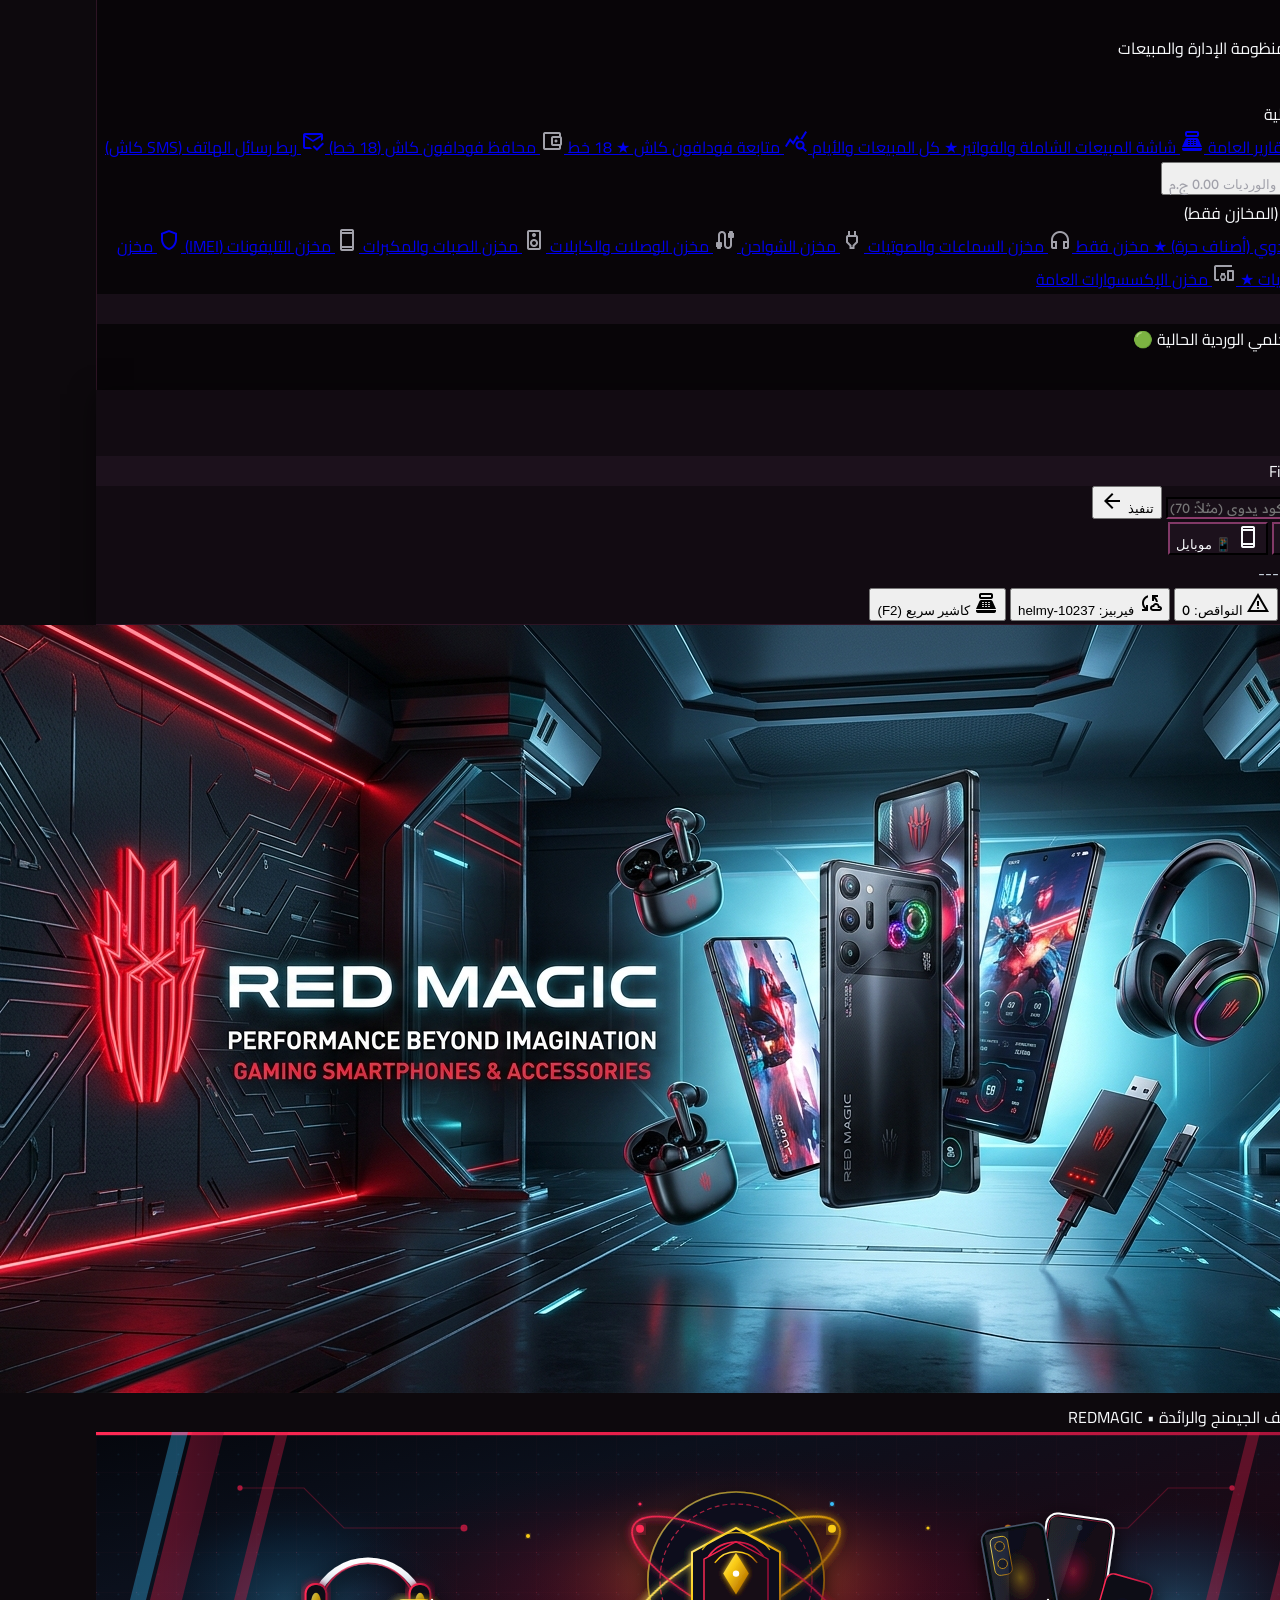
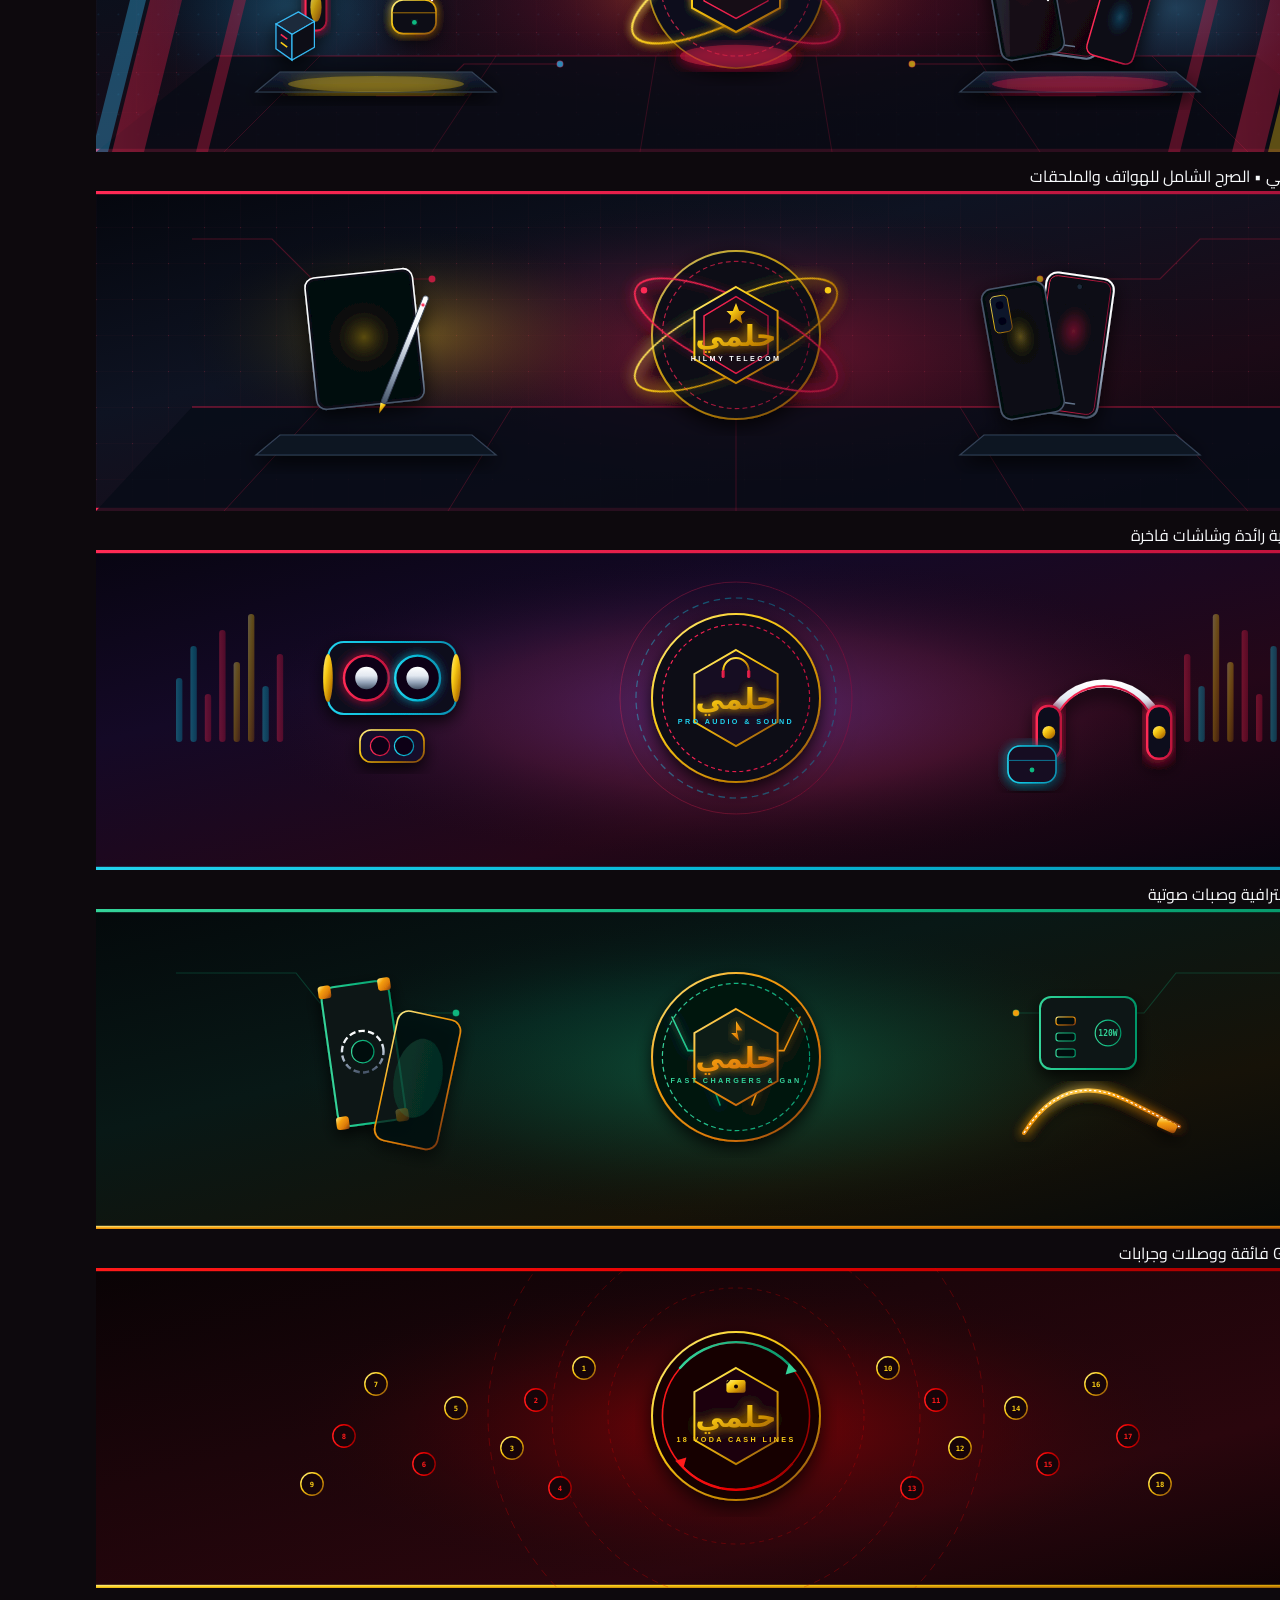
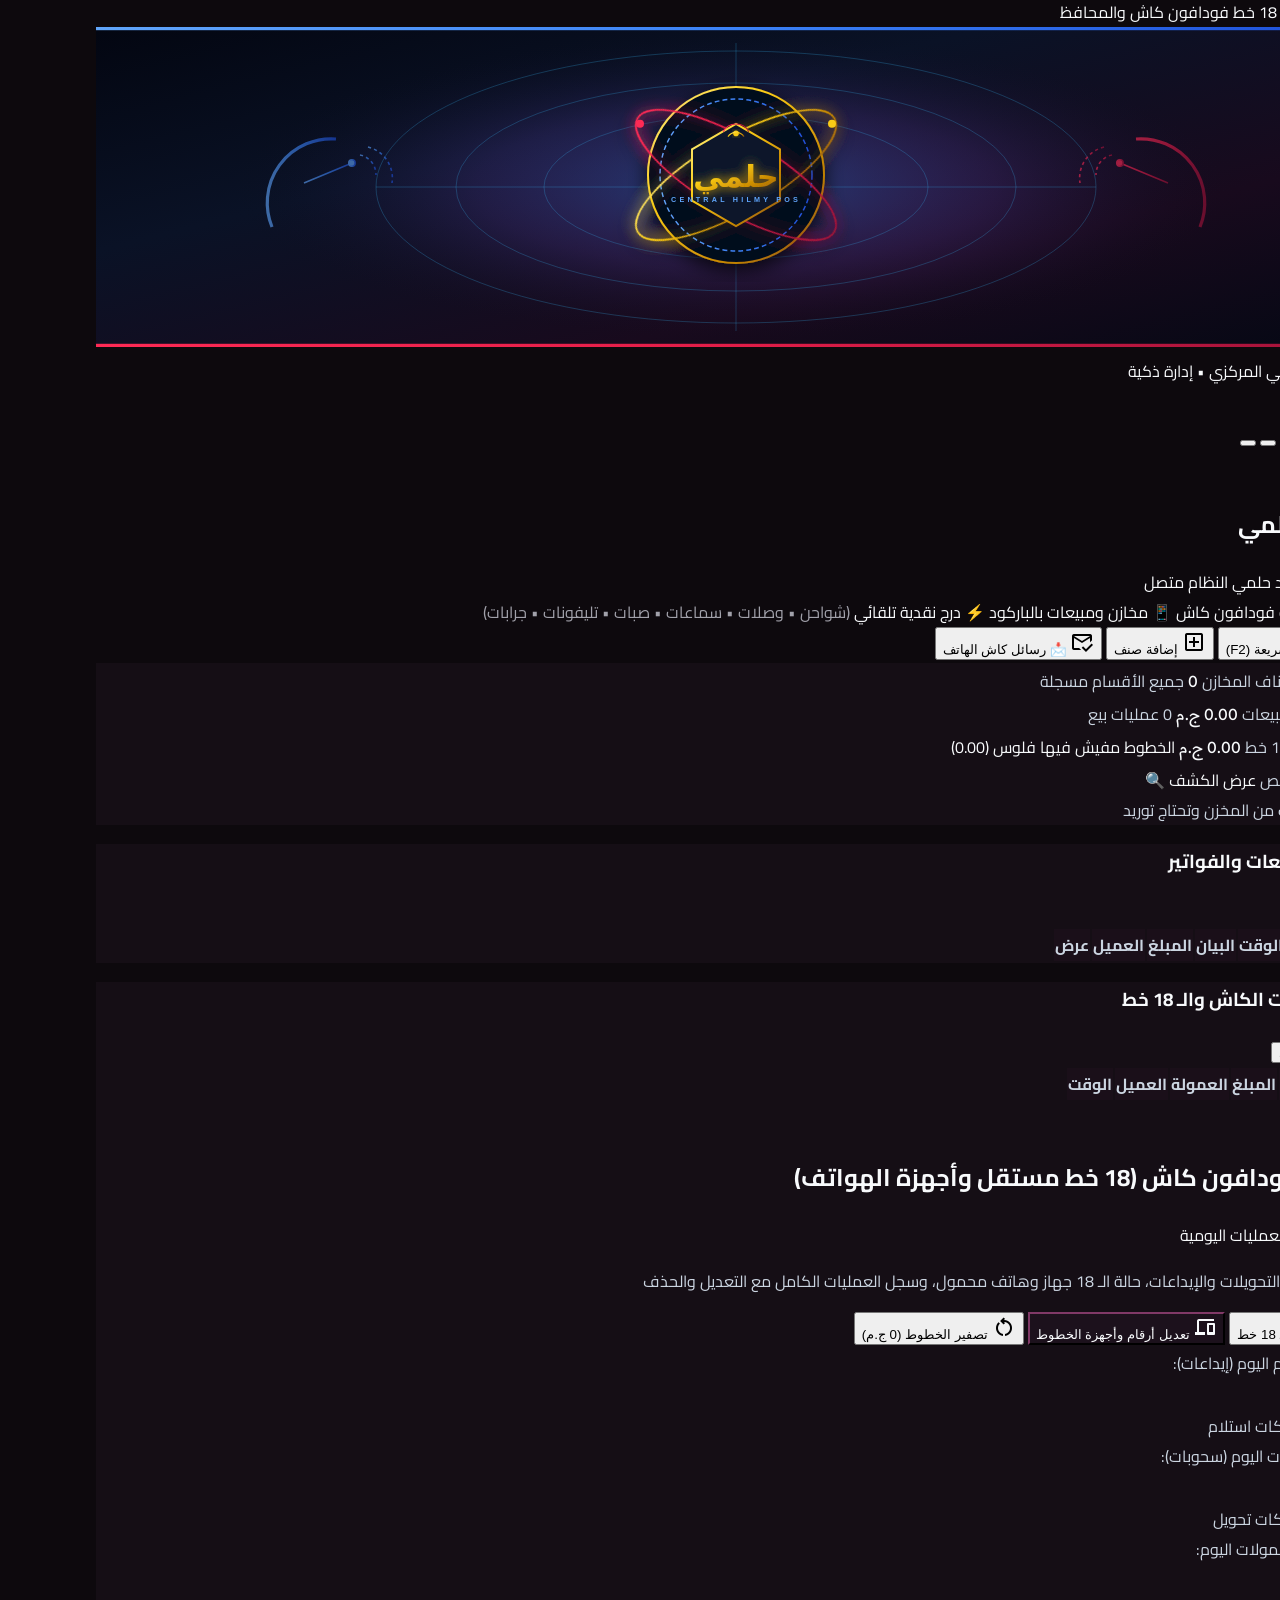
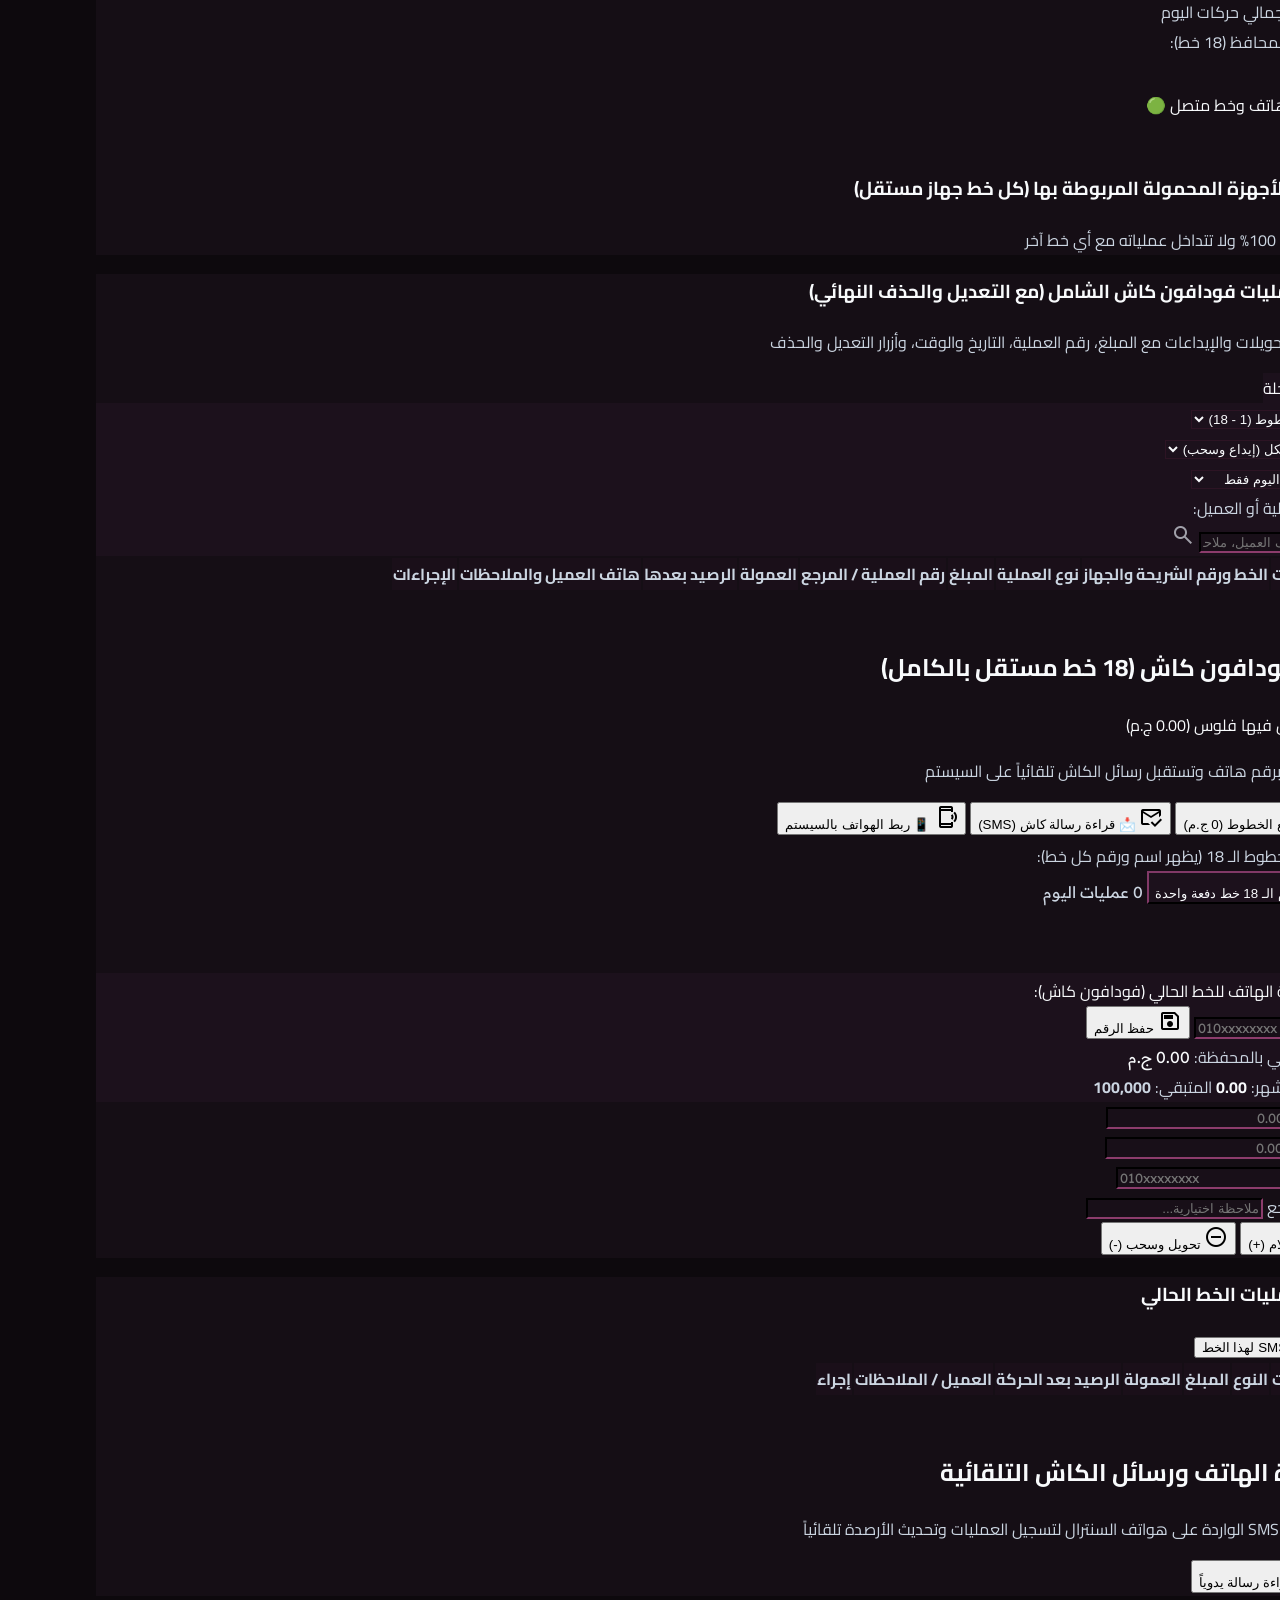
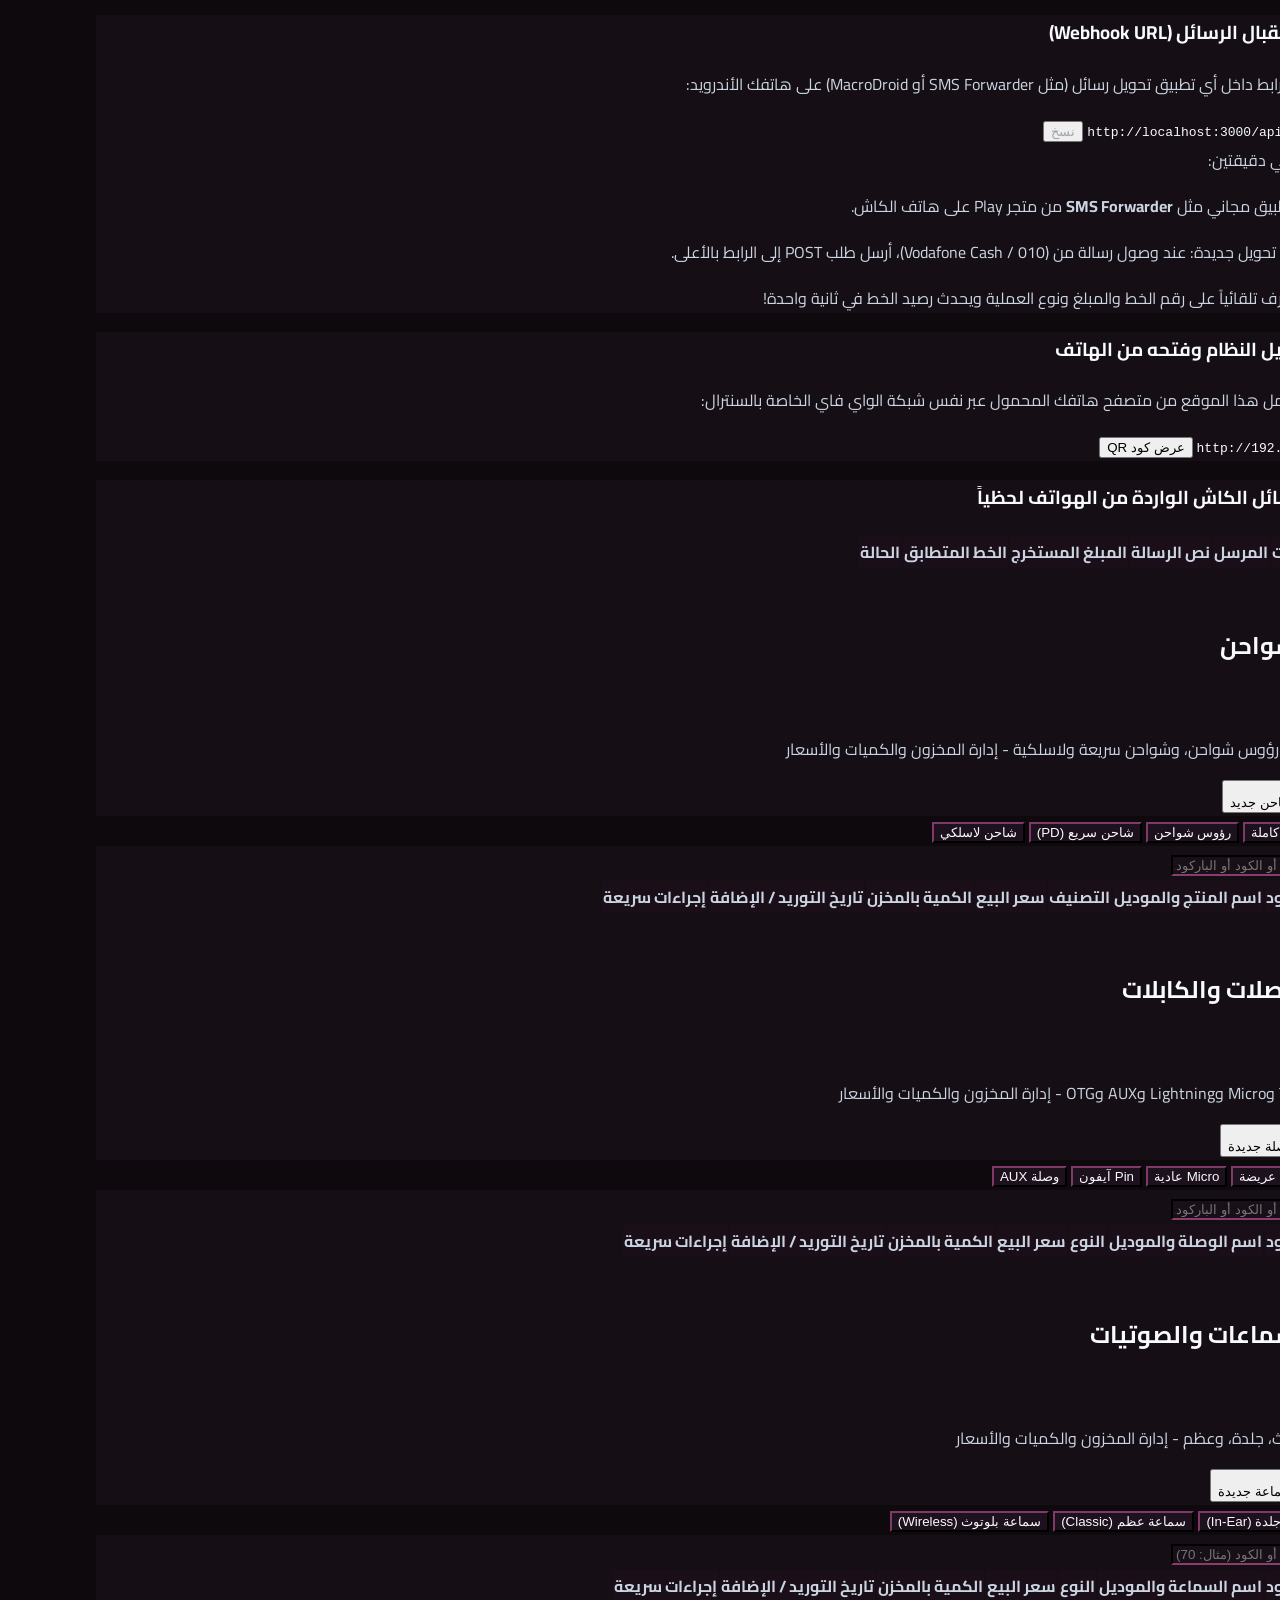
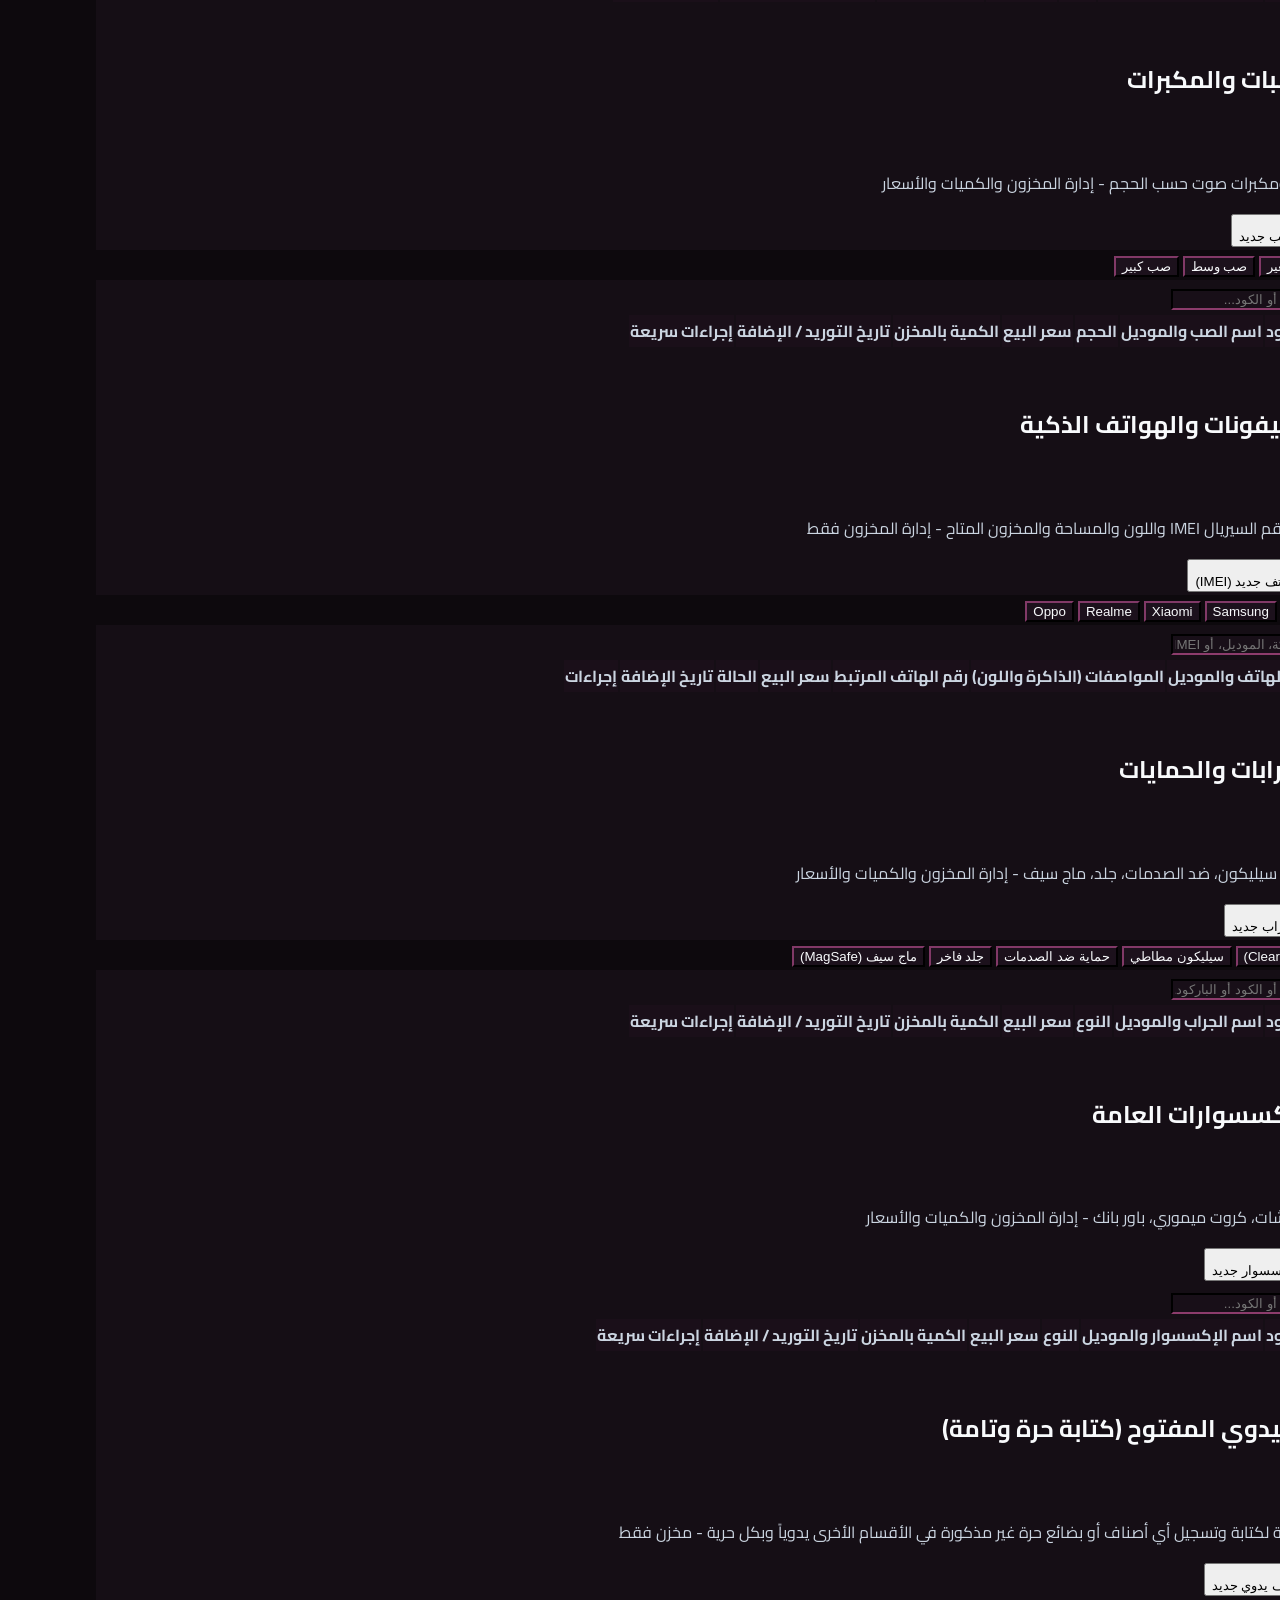
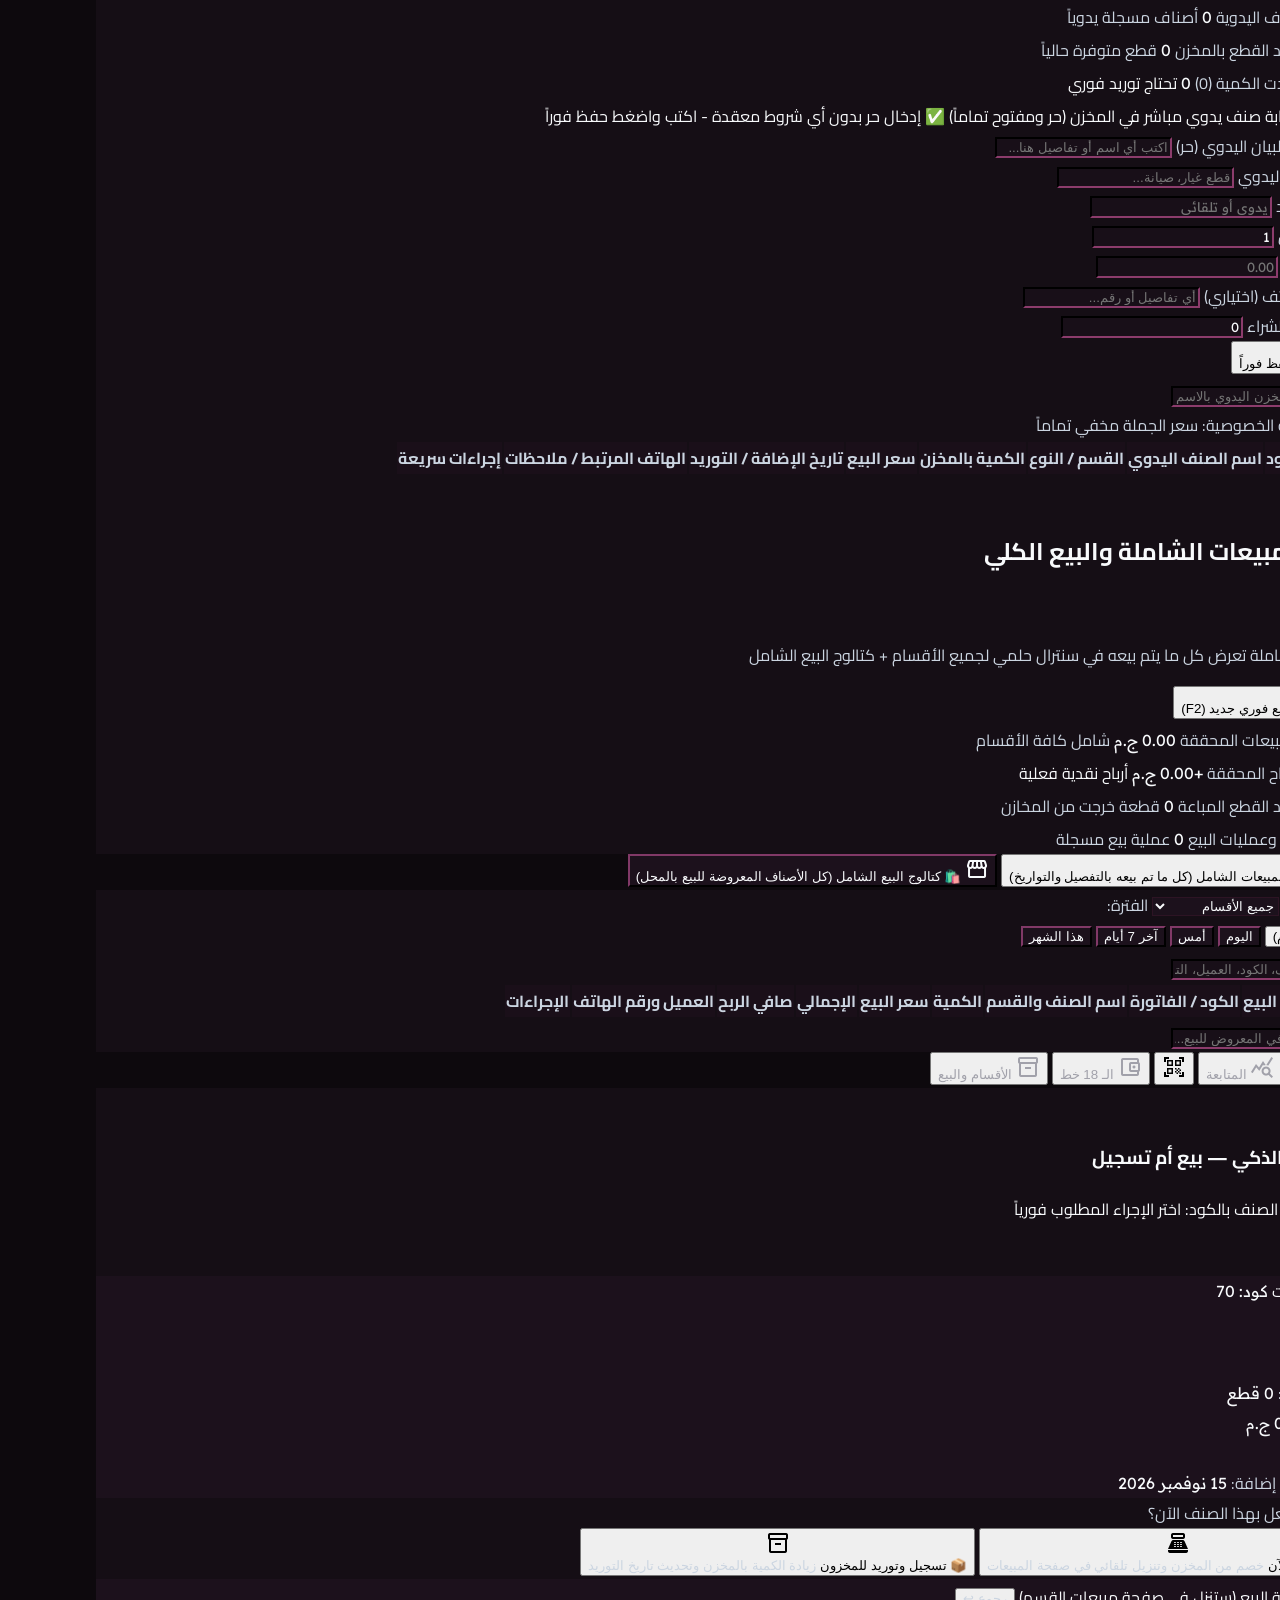
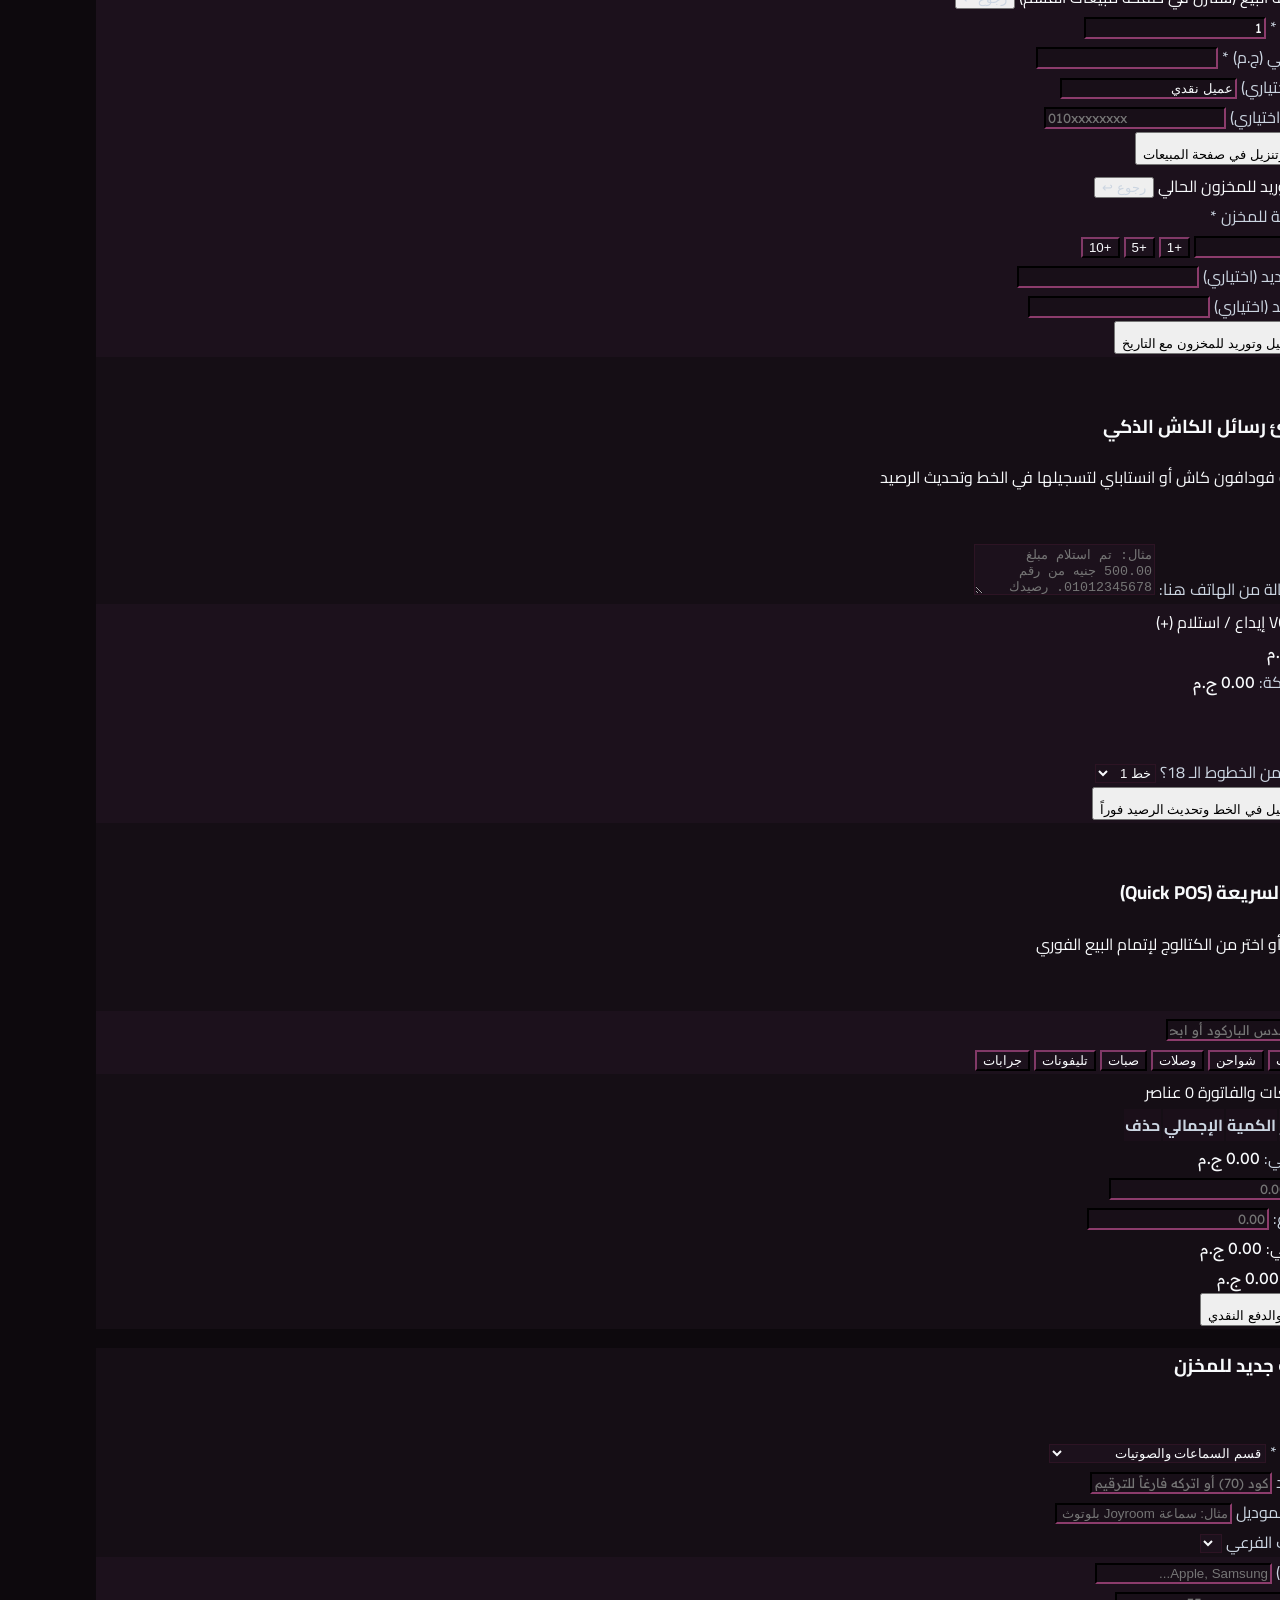
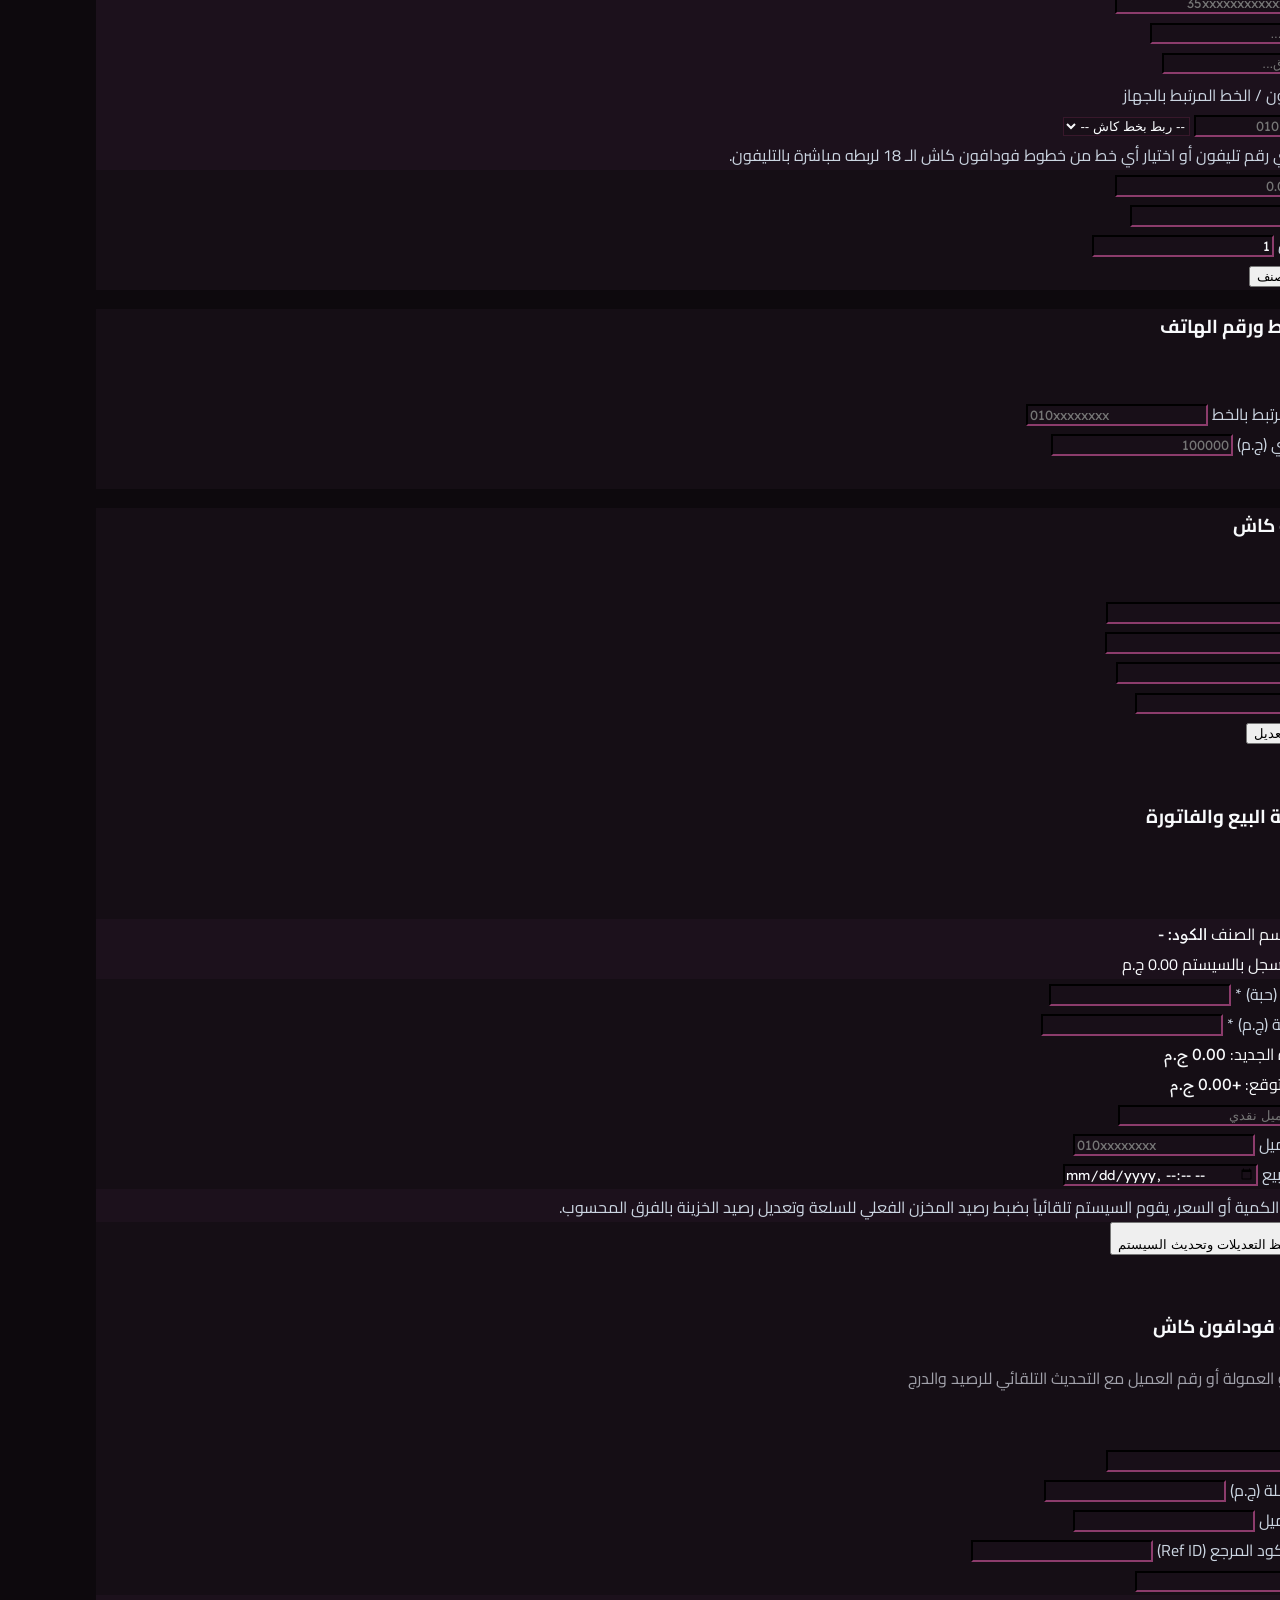
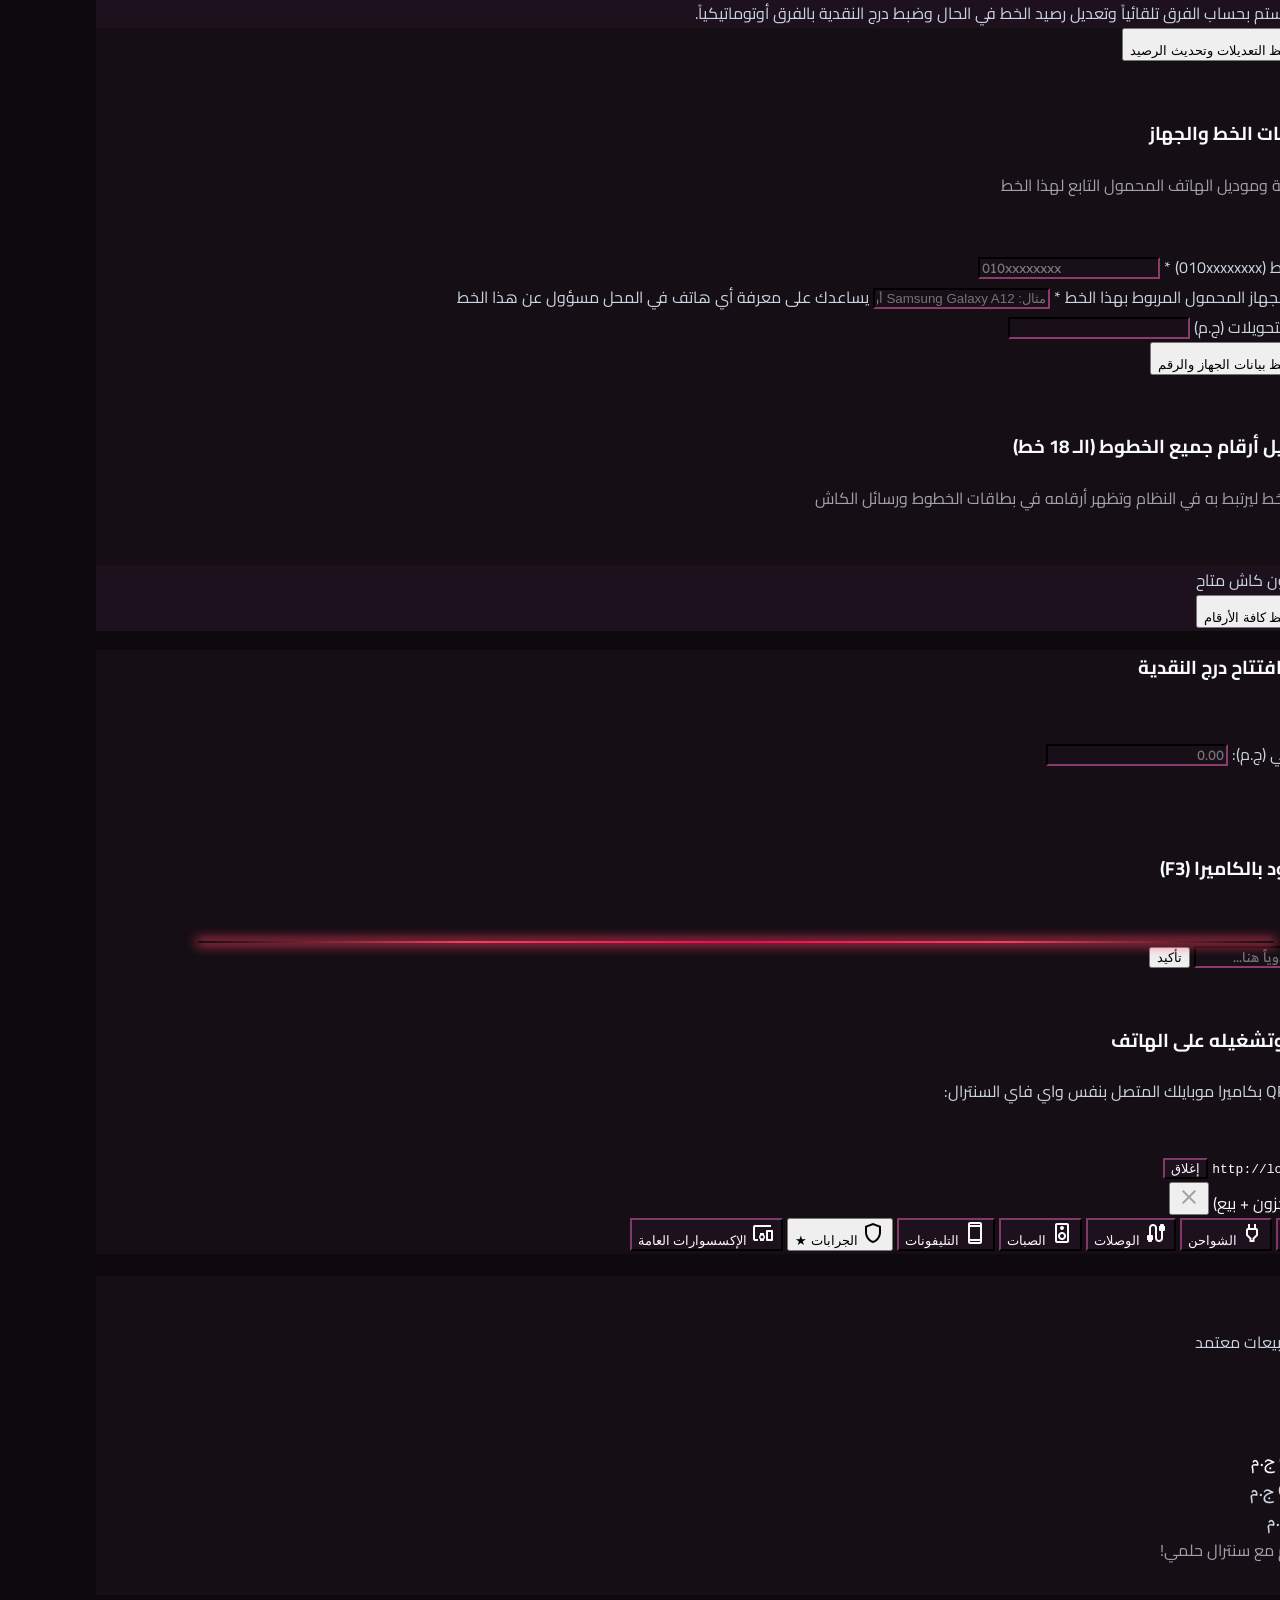
==== commit b49da5c8: "Add files via upload" ====
--- a/index.html
+++ b/index.html
@@ -108,8 +108,8 @@
 
         <a href="javascript:void(0)" data-path="all-sales-master" class="flex items-center gap-3 px-4 py-2.5 rounded-lg text-slate-300 hover:bg-navy-card hover:text-rose-400 transition-colors text-xs font-bold bg-rose-600/15 border border-rose-500/30">
           <span class="material-symbols-outlined text-lg text-rose-400">point_of_sale</span>
-          <span class="flex-1">شاشة المبيعات الشاملة والبيع الكلي ★</span>
-          <span class="px-1.5 py-0.5 rounded text-[10px] bg-rose-500/20 text-rose-300 font-bold">كل المبيعات</span>
+          <span class="flex-1">شاشة المبيعات الشاملة والفواتير ★</span>
+          <span class="px-1.5 py-0.5 rounded text-[10px] bg-rose-500/20 text-rose-300 font-bold">كل المبيعات والأيام</span>
         </a>
 
         <a href="javascript:void(0)" data-path="vodafone-monitor" class="flex items-center gap-3 px-4 py-2.5 rounded-lg text-slate-300 hover:bg-navy-card hover:text-rose-400 transition-colors text-xs font-bold bg-rose-600/10 border border-rose-500/25">
@@ -136,52 +136,52 @@
           <span id="sidebar-drawer-val" class="font-numeric-table font-bold text-emerald-400">0.00 ج.م</span>
         </button>
 
-        <!-- Group 2: المخازن والمبيعات (مخزون + بيع لكل قسم) -->
+        <!-- Group 2: مخازن البضاعة (المخازن فقط) -->
         <div class="pt-3 px-3 py-1 font-label-md text-[11px] text-rose-400/80 font-bold uppercase tracking-wider flex items-center justify-between">
-          <span>المخازن والمبيعات (مخزون + بيع)</span>
+          <span>مخازن البضاعة (المخازن فقط)</span>
         </div>
 
         <!-- Manual Open Warehouse Requested by User -->
         <a href="javascript:void(0)" data-path="manual-inventory" class="flex items-center gap-3 px-4 py-2.5 rounded-lg text-slate-300 hover:bg-navy-card hover:text-amber-400 transition-colors text-xs font-bold bg-amber-500/10 border border-amber-500/30">
           <span class="material-symbols-outlined text-lg text-amber-400">edit_note</span>
-          <span class="flex-1">المخزن اليدوي المفتوح ★</span>
-          <span class="px-1.5 py-0.5 rounded text-[10px] bg-amber-500/20 text-amber-300 font-bold">يدوي حر</span>
+          <span class="flex-1">المخزن اليدوي (أصناف حرة) ★</span>
+          <span class="px-1.5 py-0.5 rounded text-[10px] bg-amber-500/20 text-amber-300 font-bold">مخزن فقط</span>
         </a>
 
         <a href="javascript:void(0)" data-path="headphones-audio" class="flex items-center gap-3 px-4 py-2 rounded-lg text-slate-300 hover:bg-navy-card hover:text-rose-400 transition-colors text-xs font-bold">
           <span class="material-symbols-outlined text-lg text-slate-400">headphones</span>
-          <span>مخزن ومبيعات السماعات</span>
+          <span>مخزن السماعات والصوتيات</span>
         </a>
 
         <a href="javascript:void(0)" data-path="chargers-inventory" class="flex items-center gap-3 px-4 py-2 rounded-lg text-slate-300 hover:bg-navy-card hover:text-rose-400 transition-colors text-xs font-bold">
           <span class="material-symbols-outlined text-lg text-slate-400">power</span>
-          <span>مخزن ومبيعات الشواحن</span>
+          <span>مخزن الشواحن</span>
         </a>
 
         <a href="javascript:void(0)" data-path="cables-inventory" class="flex items-center gap-3 px-4 py-2 rounded-lg text-slate-300 hover:bg-navy-card hover:text-rose-400 transition-colors text-xs font-bold">
           <span class="material-symbols-outlined text-lg text-slate-400">cable</span>
-          <span>مخزن ومبيعات الوصلات</span>
+          <span>مخزن الوصلات والكابلات</span>
         </a>
 
         <a href="javascript:void(0)" data-path="speakers-sound" class="flex items-center gap-3 px-4 py-2 rounded-lg text-slate-300 hover:bg-navy-card hover:text-rose-400 transition-colors text-xs font-bold">
           <span class="material-symbols-outlined text-lg text-slate-400">speaker</span>
-          <span>مخزن ومبيعات الصبات</span>
+          <span>مخزن الصبات والمكبرات</span>
         </a>
 
         <a href="javascript:void(0)" data-path="phones-sales-inventory" class="flex items-center gap-3 px-4 py-2 rounded-lg text-slate-300 hover:bg-navy-card hover:text-rose-400 transition-colors text-xs font-bold">
           <span class="material-symbols-outlined text-lg text-slate-400">smartphone</span>
-          <span>مخزن ومبيعات التليفونات</span>
+          <span>مخزن التليفونات (IMEI)</span>
         </a>
 
-        <!-- New Covers Page Requested by User -->
+        <!-- Covers Warehouse -->
         <a href="javascript:void(0)" data-path="covers-inventory" class="flex items-center gap-3 px-4 py-2 rounded-lg text-slate-300 hover:bg-navy-card hover:text-rose-400 transition-colors text-xs font-bold bg-rose-500/5 border border-rose-500/20">
           <span class="material-symbols-outlined text-lg text-rose-400">shield</span>
-          <span>مخزن ومبيعات الجرابات ★</span>
+          <span>مخزن الجرابات والحمايات ★</span>
         </a>
 
         <a href="javascript:void(0)" data-path="accessories-inventory" class="flex items-center gap-3 px-4 py-2 rounded-lg text-slate-300 hover:bg-navy-card hover:text-rose-400 transition-colors text-xs font-bold">
           <span class="material-symbols-outlined text-lg text-slate-400">devices_other</span>
-          <span>مخزن ومبيعات الإكسسوارات</span>
+          <span>مخزن الإكسسوارات العامة</span>
         </a>
       </nav>
 
@@ -275,6 +275,13 @@
           <span id="header-low-stock-count" class="font-numeric-table font-bold text-amber-300 text-xs">0</span>
         </button>
 
+        <!-- Live Firebase Cloud Sync Badge -->
+        <button onclick="window.triggerCloudSyncManual()" id="firebase-status-badge" class="flex items-center gap-1.5 px-2.5 py-1.5 rounded-xl bg-emerald-500/10 border border-emerald-500/40 hover:bg-emerald-500/20 text-xs transition-all cursor-pointer" title="حالة سحابة فيربيز (helmy-10237) - اضغط للمزامنة الفورية">
+          <span id="firebase-status-dot" class="w-2 h-2 rounded-full bg-emerald-400 animate-pulse"></span>
+          <span class="material-symbols-outlined text-amber-400 text-sm">cloud_sync</span>
+          <span id="firebase-status-text" class="font-bold text-emerald-300 text-xs hidden lg:inline">فيربيز: helmy-10237</span>
+        </button>
+
         <button onclick="window.triggerQuickPOS()" class="flex items-center gap-1 px-3 py-1.5 rounded-xl bg-gradient-to-r from-rose-600 to-red-600 hover:from-rose-500 hover:to-red-500 text-white font-bold text-xs shadow-md shadow-rose-950/40 border border-rose-400/30 transition-all cursor-pointer">
           <span class="material-symbols-outlined text-sm">point_of_sale</span>
           <span class="hidden sm:inline">كاشير سريع (F2)</span>
@@ -296,8 +303,27 @@
           
           <!-- Slides Wrapper -->
           <div id="banner-slides-wrapper" class="relative w-full h-full">
-            <!-- Slide 1: Smartphones & Flagship Showroom (لوجو حلمي) -->
+            <!-- Slide 1: Red Magic Gaming Flagship Phone (صورة احترافية حقيقية) -->
             <div class="banner-slide absolute inset-0 transition-opacity duration-1000 ease-in-out opacity-100 z-10" data-slide="0">
+              <img src="images/red-magic-banner.jpg" alt="معرض هواتف ريد ماجيك سنترال حلمي" class="w-full h-full object-cover object-center" />
+              <div class="absolute inset-0 bg-gradient-to-t from-slate-950/90 via-slate-950/20 to-transparent"></div>
+              <div class="absolute top-3 right-4 px-3 py-1 rounded-full bg-slate-950/80 border border-rose-500/50 backdrop-blur-md text-[11px] font-bold text-rose-300 flex items-center gap-1.5 shadow-md">
+                <span>🔥</span>
+                <span>أقوى هواتف الجيمنج والرائدة • REDMAGIC</span>
+              </div>
+            </div>
+
+            <!-- Slide 2: Official Central Hilmy Vector Banner (بانر سنترال حلمي الرسمي) -->
+            <div class="banner-slide absolute inset-0 transition-opacity duration-1000 ease-in-out opacity-0 z-0 pointer-events-none" data-slide="1">
+              <img src="images/hilmy-banner.svg" alt="سنترال حلمي الرسمي" class="w-full h-full object-cover object-center" />
+              <div class="absolute top-3 right-4 px-3 py-1 rounded-full bg-slate-950/75 border border-sky-500/40 backdrop-blur-md text-[11px] font-bold text-sky-300 flex items-center gap-1.5 shadow-md">
+                <span>👑</span>
+                <span>سنترال حلمي • الصرح الشامل للهواتف والملحقات</span>
+              </div>
+            </div>
+
+            <!-- Slide 3: Smartphones & Flagship Showroom (لوجو حلمي) -->
+            <div class="banner-slide absolute inset-0 transition-opacity duration-1000 ease-in-out opacity-0 z-0 pointer-events-none" data-slide="2">
               <img src="images/banner-smartphones.svg" alt="معرض هواتف سنترال حلمي" class="w-full h-full object-cover object-center" />
               <div class="absolute top-3 right-4 px-3 py-1 rounded-full bg-slate-950/75 border border-amber-500/40 backdrop-blur-md text-[11px] font-bold text-amber-300 flex items-center gap-1.5 shadow-md">
                 <span>📱</span>
@@ -305,8 +331,8 @@
               </div>
             </div>
 
-            <!-- Slide 2: Studio Audio & Sound (لوجو حلمي) -->
-            <div class="banner-slide absolute inset-0 transition-opacity duration-1000 ease-in-out opacity-0 z-0 pointer-events-none" data-slide="1">
+            <!-- Slide 4: Studio Audio & Sound (لوجو حلمي) -->
+            <div class="banner-slide absolute inset-0 transition-opacity duration-1000 ease-in-out opacity-0 z-0 pointer-events-none" data-slide="3">
               <img src="images/banner-audio.svg" alt="صوتيات وسماعات سنترال حلمي" class="w-full h-full object-cover object-center" />
               <div class="absolute top-3 right-4 px-3 py-1 rounded-full bg-slate-950/75 border border-purple-500/40 backdrop-blur-md text-[11px] font-bold text-purple-300 flex items-center gap-1.5 shadow-md">
                 <span>🎧</span>
@@ -314,8 +340,8 @@
               </div>
             </div>
 
-            <!-- Slide 3: Ultra Fast GaN Chargers & Cables (لوجو حلمي) -->
-            <div class="banner-slide absolute inset-0 transition-opacity duration-1000 ease-in-out opacity-0 z-0 pointer-events-none" data-slide="2">
+            <!-- Slide 5: Ultra Fast GaN Chargers & Cables (لوجو حلمي) -->
+            <div class="banner-slide absolute inset-0 transition-opacity duration-1000 ease-in-out opacity-0 z-0 pointer-events-none" data-slide="4">
               <img src="images/banner-chargers.svg" alt="شواحن وجرابات سنترال حلمي" class="w-full h-full object-cover object-center" />
               <div class="absolute top-3 right-4 px-3 py-1 rounded-full bg-slate-950/75 border border-emerald-500/40 backdrop-blur-md text-[11px] font-bold text-emerald-300 flex items-center gap-1.5 shadow-md">
                 <span>⚡</span>
@@ -323,8 +349,8 @@
               </div>
             </div>
 
-            <!-- Slide 4: 18-Line Vodafone Cash Network (لوجو حلمي) -->
-            <div class="banner-slide absolute inset-0 transition-opacity duration-1000 ease-in-out opacity-0 z-0 pointer-events-none" data-slide="3">
+            <!-- Slide 6: 18-Line Vodafone Cash Network (لوجو حلمي) -->
+            <div class="banner-slide absolute inset-0 transition-opacity duration-1000 ease-in-out opacity-0 z-0 pointer-events-none" data-slide="5">
               <img src="images/banner-voda-cash.svg" alt="فودافون كاش سنترال حلمي" class="w-full h-full object-cover object-center" />
               <div class="absolute top-3 right-4 px-3 py-1 rounded-full bg-slate-950/75 border border-rose-500/40 backdrop-blur-md text-[11px] font-bold text-rose-300 flex items-center gap-1.5 shadow-md">
                 <span>💳</span>
@@ -332,8 +358,8 @@
               </div>
             </div>
 
-            <!-- Slide 5: Central Hilmy Telecom Command (لوجو حلمي) -->
-            <div class="banner-slide absolute inset-0 transition-opacity duration-1000 ease-in-out opacity-0 z-0 pointer-events-none" data-slide="4">
+            <!-- Slide 7: Central Hilmy Telecom Command (لوجو حلمي) -->
+            <div class="banner-slide absolute inset-0 transition-opacity duration-1000 ease-in-out opacity-0 z-0 pointer-events-none" data-slide="6">
               <img src="images/banner-telecom-hub.svg" alt="سنترال حلمي المركزي" class="w-full h-full object-cover object-center" />
               <div class="absolute top-3 right-4 px-3 py-1 rounded-full bg-slate-950/75 border border-sky-500/40 backdrop-blur-md text-[11px] font-bold text-sky-300 flex items-center gap-1.5 shadow-md">
                 <span>👑</span>
@@ -353,11 +379,13 @@
           <!-- Interactive Indicator Dots (Bottom Center) -->
           <div class="absolute bottom-3 inset-x-0 z-20 flex items-center justify-center pointer-events-auto">
             <div id="banner-slider-dots" class="px-3 py-1.5 rounded-full bg-slate-950/80 border border-white/15 backdrop-blur-md flex items-center gap-2 shadow-xl">
-              <button type="button" onclick="window.goToBannerSlide(0)" class="banner-dot w-6 h-2 rounded-full bg-rose-500 transition-all cursor-pointer" title="هواتف حلمي"></button>
-              <button type="button" onclick="window.goToBannerSlide(1)" class="banner-dot w-2 h-2 rounded-full bg-slate-600 hover:bg-slate-400 transition-all cursor-pointer" title="صوتيات حلمي"></button>
-              <button type="button" onclick="window.goToBannerSlide(2)" class="banner-dot w-2 h-2 rounded-full bg-slate-600 hover:bg-slate-400 transition-all cursor-pointer" title="شواحن حلمي"></button>
-              <button type="button" onclick="window.goToBannerSlide(3)" class="banner-dot w-2 h-2 rounded-full bg-slate-600 hover:bg-slate-400 transition-all cursor-pointer" title="فودافون كاش حلمي"></button>
-              <button type="button" onclick="window.goToBannerSlide(4)" class="banner-dot w-2 h-2 rounded-full bg-slate-600 hover:bg-slate-400 transition-all cursor-pointer" title="سنترال حلمي"></button>
+              <button type="button" onclick="window.goToBannerSlide(0)" class="banner-dot w-6 h-2 rounded-full bg-rose-500 transition-all cursor-pointer" title="ريد ماجيك"></button>
+              <button type="button" onclick="window.goToBannerSlide(1)" class="banner-dot w-2 h-2 rounded-full bg-slate-600 hover:bg-slate-400 transition-all cursor-pointer" title="بانر حلمي"></button>
+              <button type="button" onclick="window.goToBannerSlide(2)" class="banner-dot w-2 h-2 rounded-full bg-slate-600 hover:bg-slate-400 transition-all cursor-pointer" title="هواتف حلمي"></button>
+              <button type="button" onclick="window.goToBannerSlide(3)" class="banner-dot w-2 h-2 rounded-full bg-slate-600 hover:bg-slate-400 transition-all cursor-pointer" title="صوتيات حلمي"></button>
+              <button type="button" onclick="window.goToBannerSlide(4)" class="banner-dot w-2 h-2 rounded-full bg-slate-600 hover:bg-slate-400 transition-all cursor-pointer" title="شواحن حلمي"></button>
+              <button type="button" onclick="window.goToBannerSlide(5)" class="banner-dot w-2 h-2 rounded-full bg-slate-600 hover:bg-slate-400 transition-all cursor-pointer" title="فودافون كاش حلمي"></button>
+              <button type="button" onclick="window.goToBannerSlide(6)" class="banner-dot w-2 h-2 rounded-full bg-slate-600 hover:bg-slate-400 transition-all cursor-pointer" title="سنترال حلمي"></button>
             </div>
           </div>
 
@@ -996,7 +1024,7 @@
       </section>
 
       <!-- ==========================================
-           VIEW 3: CHARGERS INVENTORY & SALES (الشواحن)
+           VIEW 3: CHARGERS INVENTORY (مخزن الشواحن)
            ========================================== -->
       <section id="view-chargers-inventory" class="hidden flex flex-col gap-6">
         <div class="bg-white p-5 rounded-2xl shadow-sm border border-slate-200/80 flex flex-col md:flex-row md:items-center justify-between gap-4">
@@ -1006,10 +1034,10 @@
             </div>
             <div>
               <div class="flex items-center gap-2 flex-wrap">
-                <h2 class="font-bold text-on-surface text-lg">قسم ومخزن الشواحن</h2>
+                <h2 class="font-bold text-on-surface text-lg">مخزن الشواحن</h2>
                 <span id="chargers-count-badge" class="px-2.5 py-0.5 rounded-full text-xs font-bold bg-rose-500/20 text-rose-400 border border-rose-500/30">0 أصناف</span>
               </div>
-              <p class="text-xs text-on-surface-variant mt-0.5">شواحن كاملة، رؤوس شواحن، وشواحن سريعة ولاسلكية مع صفحة مخزون وصفحة مبيعات</p>
+              <p class="text-xs text-on-surface-variant mt-0.5">شواحن كاملة، رؤوس شواحن، وشواحن سريعة ولاسلكية - إدارة المخزون والكميات والأسعار</p>
             </div>
           </div>
           <button onclick="window.openAddProductModal('chargers')" class="px-4 py-2.5 rounded-xl bg-gradient-to-r from-rose-600 to-red-600 hover:from-rose-500 hover:to-red-500 text-white font-bold text-xs shadow-md shadow-rose-950/40 flex items-center gap-2 transition-all cursor-pointer">
@@ -1018,19 +1046,7 @@
           </button>
         </div>
 
-        <!-- Dual Tab Switcher: المخزون VS المبيعات -->
-        <div class="flex items-center gap-2 border-b border-outline-variant/30 pb-3 flex-wrap">
-          <button onclick="window.switchCategoryTab('chargers', 'inventory')" data-cat-tab-for="chargers" data-cat-tab="inventory" class="px-4 py-2 rounded-xl text-xs font-bold transition-all bg-primary text-white shadow-sm ring-1 ring-rose-500/40 flex items-center gap-1.5 cursor-pointer">
-            <span class="material-symbols-outlined text-sm">inventory_2</span>
-            <span>📦 صفحة المخزون الحالي (الوارد والكميات والتواريخ)</span>
-          </button>
-          <button onclick="window.switchCategoryTab('chargers', 'sales')" data-cat-tab-for="chargers" data-cat-tab="sales" class="px-4 py-2 rounded-xl text-xs font-bold transition-all bg-surface-container-low hover:bg-surface-container text-on-surface border border-outline-variant/30 flex items-center gap-1.5 cursor-pointer">
-            <span class="material-symbols-outlined text-sm">receipt_long</span>
-            <span>💰 صفحة سجل مبيعات الشواحن (المباع والتواريخ والأرباح)</span>
-          </button>
-        </div>
-
-        <!-- TAB 1: INVENTORY CONTAINER -->
+        <!-- INVENTORY CONTAINER (مخزن فقط) -->
         <div id="chargers-inventory-container" class="flex flex-col gap-4">
           <!-- Category Filter Pills -->
           <div class="flex items-center gap-2 flex-wrap">
@@ -1071,51 +1087,10 @@
           </div>
         </div>
 
-        <!-- TAB 2: SALES CONTAINER -->
-        <div id="chargers-sales-container" class="hidden flex-col gap-4">
-          <div class="grid grid-cols-2 lg:grid-cols-3 gap-3">
-            <div class="p-4 rounded-2xl bg-white border border-slate-200/80 shadow-xs flex flex-col">
-              <span class="text-xs text-on-surface-variant font-bold">إجمالي مبيعات الشواحن:</span>
-              <span id="chargers-sales-total-val" class="font-numeric-table font-bold text-xl text-emerald-400 mt-1">0.00 ج.م</span>
-            </div>
-            <div class="p-4 rounded-2xl bg-white border border-slate-200/80 shadow-xs flex flex-col">
-              <span class="text-xs text-on-surface-variant font-bold">صافي الأرباح المحققة:</span>
-              <span id="chargers-sales-profit-val" class="font-numeric-table font-bold text-xl text-emerald-400 mt-1">0.00 ج.م</span>
-            </div>
-            <div class="p-4 rounded-2xl bg-white border border-slate-200/80 shadow-xs flex flex-col">
-              <span class="text-xs text-on-surface-variant font-bold">عدد عمليات البيع:</span>
-              <span id="chargers-sales-count-badge" class="font-numeric-table font-bold text-xl text-on-surface mt-1">0 مبيعات</span>
-            </div>
-          </div>
-
-          <div class="bg-white rounded-2xl shadow-sm border border-slate-200/80 overflow-hidden flex flex-col">
-            <div class="overflow-x-auto">
-              <table class="w-full text-right text-sm">
-                <thead class="bg-surface-container-low text-on-surface-variant border-b border-outline-variant/20 text-xs">
-                  <tr>
-                    <th class="py-3 px-4 font-bold">تاريخ ووقت البيع</th>
-                    <th class="py-3 px-4 font-bold">كود الصنف</th>
-                    <th class="py-3 px-4 font-bold">اسم المنتج</th>
-                    <th class="py-3 px-4 font-bold">الكمية</th>
-                    <th class="py-3 px-4 font-bold">سعر البيع</th>
-                    <th class="py-3 px-4 font-bold">الإجمالي</th>
-                    <th class="py-3 px-4 font-bold">صافي الربح</th>
-                    <th class="py-3 px-4 font-bold">العميل / الفاتورة</th>
-                    <th class="py-3 px-4 font-bold text-center">الإجراءات</th>
-                  </tr>
-                </thead>
-                <tbody id="chargers-sales-table-body" class="divide-y divide-outline-variant/10 text-xs">
-                  <!-- Populated by JS -->
-                </tbody>
-              </table>
-            </div>
-          </div>
-        </div>
-
       </section>
 
       <!-- ==========================================
-           VIEW 4: CABLES INVENTORY & SALES (الوصلات)
+           VIEW 4: CABLES INVENTORY (مخزن الوصلات والكابلات)
            ========================================== -->
       <section id="view-cables-inventory" class="hidden flex flex-col gap-6">
         <div class="bg-white p-5 rounded-2xl shadow-sm border border-slate-200/80 flex flex-col md:flex-row md:items-center justify-between gap-4">
@@ -1125,10 +1100,10 @@
             </div>
             <div>
               <div class="flex items-center gap-2 flex-wrap">
-                <h2 class="font-bold text-on-surface text-lg">قسم ومخزن الوصلات والكابلات</h2>
+                <h2 class="font-bold text-on-surface text-lg">مخزن الوصلات والكابلات</h2>
                 <span id="cables-count-badge" class="px-2.5 py-0.5 rounded-full text-xs font-bold bg-rose-500/20 text-rose-400 border border-rose-500/30">0 أصناف</span>
               </div>
-              <p class="text-xs text-on-surface-variant mt-0.5">وصلات Type-C وMicro وLightning وAUX وOTG مع صفحة مخزون وصفحة مبيعات</p>
+              <p class="text-xs text-on-surface-variant mt-0.5">وصلات Type-C وMicro وLightning وAUX وOTG - إدارة المخزون والكميات والأسعار</p>
             </div>
           </div>
           <button onclick="window.openAddProductModal('cables')" class="px-4 py-2.5 rounded-xl bg-gradient-to-r from-rose-600 to-red-600 hover:from-rose-500 hover:to-red-500 text-white font-bold text-xs shadow-md shadow-rose-950/40 flex items-center gap-2 transition-all cursor-pointer">
@@ -1137,18 +1112,7 @@
           </button>
         </div>
 
-        <div class="flex items-center gap-2 border-b border-outline-variant/30 pb-3 flex-wrap">
-          <button onclick="window.switchCategoryTab('cables', 'inventory')" data-cat-tab-for="cables" data-cat-tab="inventory" class="px-4 py-2 rounded-xl text-xs font-bold transition-all bg-primary text-white shadow-sm ring-1 ring-rose-500/40 flex items-center gap-1.5 cursor-pointer">
-            <span class="material-symbols-outlined text-sm">inventory_2</span>
-            <span>📦 صفحة المخزون الحالي (الوارد والكميات والتواريخ)</span>
-          </button>
-          <button onclick="window.switchCategoryTab('cables', 'sales')" data-cat-tab-for="cables" data-cat-tab="sales" class="px-4 py-2 rounded-xl text-xs font-bold transition-all bg-surface-container-low hover:bg-surface-container text-on-surface border border-outline-variant/30 flex items-center gap-1.5 cursor-pointer">
-            <span class="material-symbols-outlined text-sm">receipt_long</span>
-            <span>💰 صفحة سجل مبيعات الوصلات (المباع والتواريخ والأرباح)</span>
-          </button>
-        </div>
-
-        <!-- TAB 1: INVENTORY CONTAINER -->
+        <!-- INVENTORY CONTAINER (مخزن فقط) -->
         <div id="cables-inventory-container" class="flex flex-col gap-4">
           <div class="flex items-center gap-2 flex-wrap">
             <button onclick="window.setCablesTab('all')" data-cables-tab="all" class="px-4 py-2 rounded-xl text-xs font-bold transition-all bg-primary text-white shadow-sm ring-1 ring-rose-500/40 cursor-pointer">الكل</button>
@@ -1187,51 +1151,10 @@
           </div>
         </div>
 
-        <!-- TAB 2: SALES CONTAINER -->
-        <div id="cables-sales-container" class="hidden flex-col gap-4">
-          <div class="grid grid-cols-2 lg:grid-cols-3 gap-3">
-            <div class="p-4 rounded-2xl bg-white border border-slate-200/80 shadow-xs flex flex-col">
-              <span class="text-xs text-on-surface-variant font-bold">إجمالي مبيعات الوصلات:</span>
-              <span id="cables-sales-total-val" class="font-numeric-table font-bold text-xl text-emerald-400 mt-1">0.00 ج.م</span>
-            </div>
-            <div class="p-4 rounded-2xl bg-white border border-slate-200/80 shadow-xs flex flex-col">
-              <span class="text-xs text-on-surface-variant font-bold">صافي الأرباح المحققة:</span>
-              <span id="cables-sales-profit-val" class="font-numeric-table font-bold text-xl text-emerald-400 mt-1">0.00 ج.م</span>
-            </div>
-            <div class="p-4 rounded-2xl bg-white border border-slate-200/80 shadow-xs flex flex-col">
-              <span class="text-xs text-on-surface-variant font-bold">عدد عمليات البيع:</span>
-              <span id="cables-sales-count-badge" class="font-numeric-table font-bold text-xl text-on-surface mt-1">0 مبيعات</span>
-            </div>
-          </div>
-
-          <div class="bg-white rounded-2xl shadow-sm border border-slate-200/80 overflow-hidden flex flex-col">
-            <div class="overflow-x-auto">
-              <table class="w-full text-right text-sm">
-                <thead class="bg-surface-container-low text-on-surface-variant border-b border-outline-variant/20 text-xs">
-                  <tr>
-                    <th class="py-3 px-4 font-bold">تاريخ ووقت البيع</th>
-                    <th class="py-3 px-4 font-bold">كود الصنف</th>
-                    <th class="py-3 px-4 font-bold">اسم الوصلة</th>
-                    <th class="py-3 px-4 font-bold">الكمية</th>
-                    <th class="py-3 px-4 font-bold">سعر البيع</th>
-                    <th class="py-3 px-4 font-bold">الإجمالي</th>
-                    <th class="py-3 px-4 font-bold">صافي الربح</th>
-                    <th class="py-3 px-4 font-bold">العميل / الفاتورة</th>
-                    <th class="py-3 px-4 font-bold text-center">الإجراءات</th>
-                  </tr>
-                </thead>
-                <tbody id="cables-sales-table-body" class="divide-y divide-outline-variant/10 text-xs">
-                  <!-- Populated by JS -->
-                </tbody>
-              </table>
-            </div>
-          </div>
-        </div>
-
       </section>
 
       <!-- ==========================================
-           VIEW 5: HEADPHONES INVENTORY & SALES (السماعات)
+           VIEW 5: HEADPHONES INVENTORY (مخزن السماعات والصوتيات)
            ========================================== -->
       <section id="view-headphones-audio" class="hidden flex flex-col gap-6">
         <div class="bg-white p-5 rounded-2xl shadow-sm border border-slate-200/80 flex flex-col md:flex-row md:items-center justify-between gap-4">
@@ -1241,10 +1164,10 @@
             </div>
             <div>
               <div class="flex items-center gap-2 flex-wrap">
-                <h2 class="font-bold text-on-surface text-lg">قسم ومخزن السماعات والصوتيات</h2>
+                <h2 class="font-bold text-on-surface text-lg">مخزن السماعات والصوتيات</h2>
                 <span id="headphones-count-badge" class="px-2.5 py-0.5 rounded-full text-xs font-bold bg-rose-500/20 text-rose-400 border border-rose-500/30">0 أصناف</span>
               </div>
-              <p class="text-xs text-on-surface-variant mt-0.5">سماعات بلوتوث، جلدة، وعظم مع صفحة مخزون وصفحة مبيعات</p>
+              <p class="text-xs text-on-surface-variant mt-0.5">سماعات بلوتوث، جلدة، وعظم - إدارة المخزون والكميات والأسعار</p>
             </div>
           </div>
           <button onclick="window.openAddProductModal('headphones')" class="px-4 py-2.5 rounded-xl bg-gradient-to-r from-rose-600 to-red-600 hover:from-rose-500 hover:to-red-500 text-white font-bold text-xs shadow-md shadow-rose-950/40 flex items-center gap-2 transition-all cursor-pointer">
@@ -1253,18 +1176,7 @@
           </button>
         </div>
 
-        <div class="flex items-center gap-2 border-b border-outline-variant/30 pb-3 flex-wrap">
-          <button onclick="window.switchCategoryTab('headphones', 'inventory')" data-cat-tab-for="headphones" data-cat-tab="inventory" class="px-4 py-2 rounded-xl text-xs font-bold transition-all bg-primary text-white shadow-sm ring-1 ring-rose-500/40 flex items-center gap-1.5 cursor-pointer">
-            <span class="material-symbols-outlined text-sm">inventory_2</span>
-            <span>📦 صفحة المخزون الحالي (الوارد والكميات والتواريخ)</span>
-          </button>
-          <button onclick="window.switchCategoryTab('headphones', 'sales')" data-cat-tab-for="headphones" data-cat-tab="sales" class="px-4 py-2 rounded-xl text-xs font-bold transition-all bg-surface-container-low hover:bg-surface-container text-on-surface border border-outline-variant/30 flex items-center gap-1.5 cursor-pointer">
-            <span class="material-symbols-outlined text-sm">receipt_long</span>
-            <span>💰 صفحة سجل مبيعات السماعات (المباع والتواريخ والأرباح)</span>
-          </button>
-        </div>
-
-        <!-- TAB 1: INVENTORY CONTAINER -->
+        <!-- INVENTORY CONTAINER (مخزن فقط) -->
         <div id="headphones-inventory-container" class="flex flex-col gap-4">
           <div class="flex items-center gap-2 flex-wrap">
             <button onclick="window.setHeadphoneTab('all')" data-headphone-tab="all" class="px-4 py-2 rounded-xl text-xs font-bold transition-all bg-primary text-white shadow-sm ring-1 ring-rose-500/40 cursor-pointer">الكل</button>
@@ -1302,51 +1214,10 @@
           </div>
         </div>
 
-        <!-- TAB 2: SALES CONTAINER -->
-        <div id="headphones-sales-container" class="hidden flex-col gap-4">
-          <div class="grid grid-cols-2 lg:grid-cols-3 gap-3">
-            <div class="p-4 rounded-2xl bg-white border border-slate-200/80 shadow-xs flex flex-col">
-              <span class="text-xs text-on-surface-variant font-bold">إجمالي مبيعات السماعات:</span>
-              <span id="headphones-sales-total-val" class="font-numeric-table font-bold text-xl text-emerald-400 mt-1">0.00 ج.م</span>
-            </div>
-            <div class="p-4 rounded-2xl bg-white border border-slate-200/80 shadow-xs flex flex-col">
-              <span class="text-xs text-on-surface-variant font-bold">صافي الأرباح المحققة:</span>
-              <span id="headphones-sales-profit-val" class="font-numeric-table font-bold text-xl text-emerald-400 mt-1">0.00 ج.م</span>
-            </div>
-            <div class="p-4 rounded-2xl bg-white border border-slate-200/80 shadow-xs flex flex-col">
-              <span class="text-xs text-on-surface-variant font-bold">عدد عمليات البيع:</span>
-              <span id="headphones-sales-count-badge" class="font-numeric-table font-bold text-xl text-on-surface mt-1">0 مبيعات</span>
-            </div>
-          </div>
-
-          <div class="bg-white rounded-2xl shadow-sm border border-slate-200/80 overflow-hidden flex flex-col">
-            <div class="overflow-x-auto">
-              <table class="w-full text-right text-sm">
-                <thead class="bg-surface-container-low text-on-surface-variant border-b border-outline-variant/20 text-xs">
-                  <tr>
-                    <th class="py-3 px-4 font-bold">تاريخ ووقت البيع</th>
-                    <th class="py-3 px-4 font-bold">كود الصنف</th>
-                    <th class="py-3 px-4 font-bold">اسم السماعة</th>
-                    <th class="py-3 px-4 font-bold">الكمية</th>
-                    <th class="py-3 px-4 font-bold">سعر البيع</th>
-                    <th class="py-3 px-4 font-bold">الإجمالي</th>
-                    <th class="py-3 px-4 font-bold">صافي الربح</th>
-                    <th class="py-3 px-4 font-bold">العميل / الفاتورة</th>
-                    <th class="py-3 px-4 font-bold text-center">الإجراءات</th>
-                  </tr>
-                </thead>
-                <tbody id="headphones-sales-table-body" class="divide-y divide-outline-variant/10 text-xs">
-                  <!-- Populated by JS -->
-                </tbody>
-              </table>
-            </div>
-          </div>
-        </div>
-
       </section>
 
       <!-- ==========================================
-           VIEW 6: SPEAKERS INVENTORY & SALES (الصبات)
+           VIEW 6: SPEAKERS INVENTORY (مخزن الصبات والمكبرات)
            ========================================== -->
       <section id="view-speakers-sound" class="hidden flex flex-col gap-6">
         <div class="bg-white p-5 rounded-2xl shadow-sm border border-slate-200/80 flex flex-col md:flex-row md:items-center justify-between gap-4">
@@ -1356,10 +1227,10 @@
             </div>
             <div>
               <div class="flex items-center gap-2 flex-wrap">
-                <h2 class="font-bold text-on-surface text-lg">قسم ومخزن الصبات والمكبرات</h2>
+                <h2 class="font-bold text-on-surface text-lg">مخزن الصبات والمكبرات</h2>
                 <span id="speakers-count-badge" class="px-2.5 py-0.5 rounded-full text-xs font-bold bg-rose-500/20 text-rose-400 border border-rose-500/30">0 صبات</span>
               </div>
-              <p class="text-xs text-on-surface-variant mt-0.5">صبات بلوتوث ومكبرات صوت حسب الحجم مع صفحة مخزون وصفحة مبيعات</p>
+              <p class="text-xs text-on-surface-variant mt-0.5">صبات بلوتوث ومكبرات صوت حسب الحجم - إدارة المخزون والكميات والأسعار</p>
             </div>
           </div>
           <button onclick="window.openAddProductModal('speakers')" class="px-4 py-2.5 rounded-xl bg-gradient-to-r from-rose-600 to-red-600 hover:from-rose-500 hover:to-red-500 text-white font-bold text-xs shadow-md shadow-rose-950/40 flex items-center gap-2 transition-all cursor-pointer">
@@ -1368,18 +1239,7 @@
           </button>
         </div>
 
-        <div class="flex items-center gap-2 border-b border-outline-variant/30 pb-3 flex-wrap">
-          <button onclick="window.switchCategoryTab('speakers', 'inventory')" data-cat-tab-for="speakers" data-cat-tab="inventory" class="px-4 py-2 rounded-xl text-xs font-bold transition-all bg-primary text-white shadow-sm ring-1 ring-rose-500/40 flex items-center gap-1.5 cursor-pointer">
-            <span class="material-symbols-outlined text-sm">inventory_2</span>
-            <span>📦 صفحة المخزون الحالي (الوارد والكميات والتواريخ)</span>
-          </button>
-          <button onclick="window.switchCategoryTab('speakers', 'sales')" data-cat-tab-for="speakers" data-cat-tab="sales" class="px-4 py-2 rounded-xl text-xs font-bold transition-all bg-surface-container-low hover:bg-surface-container text-on-surface border border-outline-variant/30 flex items-center gap-1.5 cursor-pointer">
-            <span class="material-symbols-outlined text-sm">receipt_long</span>
-            <span>💰 صفحة سجل مبيعات الصبات (المباع والتواريخ والأرباح)</span>
-          </button>
-        </div>
-
-        <!-- TAB 1: INVENTORY CONTAINER -->
+        <!-- INVENTORY CONTAINER (مخزن فقط) -->
         <div id="speakers-inventory-container" class="flex flex-col gap-4">
           <div class="flex items-center gap-2 flex-wrap">
             <button onclick="window.setSpeakerTab('all')" data-speaker-tab="all" class="px-4 py-2 rounded-xl text-xs font-bold transition-all bg-primary text-white shadow-sm ring-1 ring-rose-500/40 cursor-pointer">الكل</button>
@@ -1417,51 +1277,10 @@
           </div>
         </div>
 
-        <!-- TAB 2: SALES CONTAINER -->
-        <div id="speakers-sales-container" class="hidden flex-col gap-4">
-          <div class="grid grid-cols-2 lg:grid-cols-3 gap-3">
-            <div class="p-4 rounded-2xl bg-white border border-slate-200/80 shadow-xs flex flex-col">
-              <span class="text-xs text-on-surface-variant font-bold">إجمالي مبيعات الصبات:</span>
-              <span id="speakers-sales-total-val" class="font-numeric-table font-bold text-xl text-emerald-400 mt-1">0.00 ج.م</span>
-            </div>
-            <div class="p-4 rounded-2xl bg-white border border-slate-200/80 shadow-xs flex flex-col">
-              <span class="text-xs text-on-surface-variant font-bold">صافي الأرباح المحققة:</span>
-              <span id="speakers-sales-profit-val" class="font-numeric-table font-bold text-xl text-emerald-400 mt-1">0.00 ج.م</span>
-            </div>
-            <div class="p-4 rounded-2xl bg-white border border-slate-200/80 shadow-xs flex flex-col">
-              <span class="text-xs text-on-surface-variant font-bold">عدد عمليات البيع:</span>
-              <span id="speakers-sales-count-badge" class="font-numeric-table font-bold text-xl text-on-surface mt-1">0 مبيعات</span>
-            </div>
-          </div>
-
-          <div class="bg-white rounded-2xl shadow-sm border border-slate-200/80 overflow-hidden flex flex-col">
-            <div class="overflow-x-auto">
-              <table class="w-full text-right text-sm">
-                <thead class="bg-surface-container-low text-on-surface-variant border-b border-outline-variant/20 text-xs">
-                  <tr>
-                    <th class="py-3 px-4 font-bold">تاريخ ووقت البيع</th>
-                    <th class="py-3 px-4 font-bold">كود الصنف</th>
-                    <th class="py-3 px-4 font-bold">اسم الصب</th>
-                    <th class="py-3 px-4 font-bold">الكمية</th>
-                    <th class="py-3 px-4 font-bold">سعر البيع</th>
-                    <th class="py-3 px-4 font-bold">الإجمالي</th>
-                    <th class="py-3 px-4 font-bold">صافي الربح</th>
-                    <th class="py-3 px-4 font-bold">العميل / الفاتورة</th>
-                    <th class="py-3 px-4 font-bold text-center">الإجراءات</th>
-                  </tr>
-                </thead>
-                <tbody id="speakers-sales-table-body" class="divide-y divide-outline-variant/10 text-xs">
-                  <!-- Populated by JS -->
-                </tbody>
-              </table>
-            </div>
-          </div>
-        </div>
-
       </section>
 
       <!-- ==========================================
-           VIEW 7: PHONES INVENTORY & SALES (التليفونات)
+           VIEW 7: PHONES INVENTORY (مخزن التليفونات)
            ========================================== -->
       <section id="view-phones-sales-inventory" class="hidden flex flex-col gap-6">
         <div class="bg-white p-5 rounded-2xl shadow-sm border border-slate-200/80 flex flex-col md:flex-row md:items-center justify-between gap-4">
@@ -1471,10 +1290,10 @@
             </div>
             <div>
               <div class="flex items-center gap-2 flex-wrap">
-                <h2 class="font-bold text-on-surface text-lg">قسم ومخزن التليفونات والهواتف الذكية</h2>
+                <h2 class="font-bold text-on-surface text-lg">مخزن التليفونات والهواتف الذكية</h2>
                 <span id="phones-count-badge" class="px-2.5 py-0.5 rounded-full text-xs font-bold bg-rose-500/20 text-rose-400 border border-rose-500/30">0 هواتف</span>
               </div>
-              <p class="text-xs text-on-surface-variant mt-0.5">تتبع الهواتف برقم السيريال IMEI واللون والمساحة وحالة البيع مع صفحة مخزون وصفحة مبيعات</p>
+              <p class="text-xs text-on-surface-variant mt-0.5">تتبع الهواتف برقم السيريال IMEI واللون والمساحة والمخزون المتاح - إدارة المخزون فقط</p>
             </div>
           </div>
           <button onclick="window.openAddProductModal('phones')" class="px-4 py-2.5 rounded-xl bg-gradient-to-r from-rose-600 to-red-600 hover:from-rose-500 hover:to-red-500 text-white font-bold text-xs shadow-md shadow-rose-950/40 flex items-center gap-2 transition-all cursor-pointer">
@@ -1483,18 +1302,7 @@
           </button>
         </div>
 
-        <div class="flex items-center gap-2 border-b border-outline-variant/30 pb-3 flex-wrap">
-          <button onclick="window.switchCategoryTab('phones', 'inventory')" data-cat-tab-for="phones" data-cat-tab="inventory" class="px-4 py-2 rounded-xl text-xs font-bold transition-all bg-primary text-white shadow-sm ring-1 ring-rose-500/40 flex items-center gap-1.5 cursor-pointer">
-            <span class="material-symbols-outlined text-sm">inventory_2</span>
-            <span>📦 صفحة المخزون الحالي (الهواتف المتاحة بالمحل)</span>
-          </button>
-          <button onclick="window.switchCategoryTab('phones', 'sales')" data-cat-tab-for="phones" data-cat-tab="sales" class="px-4 py-2 rounded-xl text-xs font-bold transition-all bg-surface-container-low hover:bg-surface-container text-on-surface border border-outline-variant/30 flex items-center gap-1.5 cursor-pointer">
-            <span class="material-symbols-outlined text-sm">receipt_long</span>
-            <span>💰 صفحة سجل مبيعات الهواتف (المباع والتواريخ)</span>
-          </button>
-        </div>
-
-        <!-- TAB 1: INVENTORY CONTAINER -->
+        <!-- INVENTORY CONTAINER (مخزن فقط) -->
         <div id="phones-inventory-container" class="flex flex-col gap-4">
           <div class="flex items-center gap-2 flex-wrap">
             <button onclick="window.setPhoneBrandFilter('all')" data-phone-brand="all" class="px-4 py-2 rounded-xl text-xs font-bold transition-all bg-primary text-white shadow-sm ring-1 ring-rose-500/40 cursor-pointer">الكل</button>
@@ -1535,51 +1343,10 @@
           </div>
         </div>
 
-        <!-- TAB 2: SALES CONTAINER -->
-        <div id="phones-sales-container" class="hidden flex-col gap-4">
-          <div class="grid grid-cols-2 lg:grid-cols-3 gap-3">
-            <div class="p-4 rounded-2xl bg-white border border-slate-200/80 shadow-xs flex flex-col">
-              <span class="text-xs text-on-surface-variant font-bold">إجمالي مبيعات الهواتف:</span>
-              <span id="phones-sales-total-val" class="font-numeric-table font-bold text-xl text-emerald-400 mt-1">0.00 ج.م</span>
-            </div>
-            <div class="p-4 rounded-2xl bg-white border border-slate-200/80 shadow-xs flex flex-col">
-              <span class="text-xs text-on-surface-variant font-bold">صافي الأرباح المحققة:</span>
-              <span id="phones-sales-profit-val" class="font-numeric-table font-bold text-xl text-emerald-400 mt-1">0.00 ج.م</span>
-            </div>
-            <div class="p-4 rounded-2xl bg-white border border-slate-200/80 shadow-xs flex flex-col">
-              <span class="text-xs text-on-surface-variant font-bold">عدد الهواتف المباعة:</span>
-              <span id="phones-sales-count-badge" class="font-numeric-table font-bold text-xl text-on-surface mt-1">0 هواتف</span>
-            </div>
-          </div>
-
-          <div class="bg-white rounded-2xl shadow-sm border border-slate-200/80 overflow-hidden flex flex-col">
-            <div class="overflow-x-auto">
-              <table class="w-full text-right text-sm">
-                <thead class="bg-surface-container-low text-on-surface-variant border-b border-outline-variant/20 text-xs">
-                  <tr>
-                    <th class="py-3 px-4 font-bold">تاريخ ووقت البيع</th>
-                    <th class="py-3 px-4 font-bold">كود / IMEI</th>
-                    <th class="py-3 px-4 font-bold">اسم الهاتف</th>
-                    <th class="py-3 px-4 font-bold">الكمية</th>
-                    <th class="py-3 px-4 font-bold">سعر البيع</th>
-                    <th class="py-3 px-4 font-bold">الإجمالي</th>
-                    <th class="py-3 px-4 font-bold">صافي الربح</th>
-                    <th class="py-3 px-4 font-bold">العميل / الفاتورة</th>
-                    <th class="py-3 px-4 font-bold text-center">الإجراءات</th>
-                  </tr>
-                </thead>
-                <tbody id="phones-sales-table-body" class="divide-y divide-outline-variant/10 text-xs">
-                  <!-- Populated by JS -->
-                </tbody>
-              </table>
-            </div>
-          </div>
-        </div>
-
       </section>
 
       <!-- ==========================================
-           VIEW 8: COVERS INVENTORY & SALES (صفحة الجرابات الجديدة)
+           VIEW 8: COVERS INVENTORY (مخزن الجرابات والحمايات)
            ========================================== -->
       <section id="view-covers-inventory" class="hidden flex flex-col gap-6">
         <div class="bg-white p-5 rounded-2xl shadow-sm border border-slate-200/80 flex flex-col md:flex-row md:items-center justify-between gap-4">
@@ -1589,10 +1356,10 @@
             </div>
             <div>
               <div class="flex items-center gap-2 flex-wrap">
-                <h2 class="font-bold text-on-surface text-lg">قسم ومخزن الجرابات والحمايات</h2>
+                <h2 class="font-bold text-on-surface text-lg">مخزن الجرابات والحمايات</h2>
                 <span id="covers-count-badge" class="px-2.5 py-0.5 rounded-full text-xs font-bold bg-rose-500/20 text-rose-400 border border-rose-500/30">0 جرابات</span>
               </div>
-              <p class="text-xs text-on-surface-variant mt-0.5">جرابات شفافة، سيليكون، ضد الصدمات، جلد، ماج سيف مع صفحة مخزون وصفحة مبيعات</p>
+              <p class="text-xs text-on-surface-variant mt-0.5">جرابات شفافة، سيليكون، ضد الصدمات، جلد، ماج سيف - إدارة المخزون والكميات والأسعار</p>
             </div>
           </div>
           <button onclick="window.openAddProductModal('covers')" class="px-4 py-2.5 rounded-xl bg-gradient-to-r from-rose-600 to-red-600 hover:from-rose-500 hover:to-red-500 text-white font-bold text-xs shadow-md shadow-rose-950/40 flex items-center gap-2 transition-all cursor-pointer">
@@ -1601,18 +1368,7 @@
           </button>
         </div>
 
-        <div class="flex items-center gap-2 border-b border-outline-variant/30 pb-3 flex-wrap">
-          <button onclick="window.switchCategoryTab('covers', 'inventory')" data-cat-tab-for="covers" data-cat-tab="inventory" class="px-4 py-2 rounded-xl text-xs font-bold transition-all bg-primary text-white shadow-sm ring-1 ring-rose-500/40 flex items-center gap-1.5 cursor-pointer">
-            <span class="material-symbols-outlined text-sm">inventory_2</span>
-            <span>📦 صفحة المخزون الحالي (الوارد والكميات والتواريخ)</span>
-          </button>
-          <button onclick="window.switchCategoryTab('covers', 'sales')" data-cat-tab-for="covers" data-cat-tab="sales" class="px-4 py-2 rounded-xl text-xs font-bold transition-all bg-surface-container-low hover:bg-surface-container text-on-surface border border-outline-variant/30 flex items-center gap-1.5 cursor-pointer">
-            <span class="material-symbols-outlined text-sm">receipt_long</span>
-            <span>💰 صفحة سجل مبيعات الجرابات (المباع والتواريخ والأرباح)</span>
-          </button>
-        </div>
-
-        <!-- TAB 1: INVENTORY CONTAINER -->
+        <!-- INVENTORY CONTAINER (مخزن فقط) -->
         <div id="covers-inventory-container" class="flex flex-col gap-4">
           <div class="flex items-center gap-2 flex-wrap">
             <button onclick="window.setCoversTab('all')" data-covers-tab="all" class="px-4 py-2 rounded-xl text-xs font-bold transition-all bg-primary text-white shadow-sm ring-1 ring-rose-500/40 cursor-pointer">الكل</button>
@@ -1652,51 +1408,10 @@
           </div>
         </div>
 
-        <!-- TAB 2: SALES CONTAINER -->
-        <div id="covers-sales-container" class="hidden flex-col gap-4">
-          <div class="grid grid-cols-2 lg:grid-cols-3 gap-3">
-            <div class="p-4 rounded-2xl bg-white border border-slate-200/80 shadow-xs flex flex-col">
-              <span class="text-xs text-on-surface-variant font-bold">إجمالي مبيعات الجرابات:</span>
-              <span id="covers-sales-total-val" class="font-numeric-table font-bold text-xl text-emerald-400 mt-1">0.00 ج.م</span>
-            </div>
-            <div class="p-4 rounded-2xl bg-white border border-slate-200/80 shadow-xs flex flex-col">
-              <span class="text-xs text-on-surface-variant font-bold">صافي الأرباح المحققة:</span>
-              <span id="covers-sales-profit-val" class="font-numeric-table font-bold text-xl text-emerald-400 mt-1">0.00 ج.م</span>
-            </div>
-            <div class="p-4 rounded-2xl bg-white border border-slate-200/80 shadow-xs flex flex-col">
-              <span class="text-xs text-on-surface-variant font-bold">عدد عمليات البيع:</span>
-              <span id="covers-sales-count-badge" class="font-numeric-table font-bold text-xl text-on-surface mt-1">0 مبيعات</span>
-            </div>
-          </div>
-
-          <div class="bg-white rounded-2xl shadow-sm border border-slate-200/80 overflow-hidden flex flex-col">
-            <div class="overflow-x-auto">
-              <table class="w-full text-right text-sm">
-                <thead class="bg-surface-container-low text-on-surface-variant border-b border-outline-variant/20 text-xs">
-                  <tr>
-                    <th class="py-3 px-4 font-bold">تاريخ ووقت البيع</th>
-                    <th class="py-3 px-4 font-bold">كود الصنف</th>
-                    <th class="py-3 px-4 font-bold">اسم الجراب</th>
-                    <th class="py-3 px-4 font-bold">الكمية</th>
-                    <th class="py-3 px-4 font-bold">سعر البيع</th>
-                    <th class="py-3 px-4 font-bold">الإجمالي</th>
-                    <th class="py-3 px-4 font-bold">صافي الربح</th>
-                    <th class="py-3 px-4 font-bold">العميل / الفاتورة</th>
-                    <th class="py-3 px-4 font-bold text-center">الإجراءات</th>
-                  </tr>
-                </thead>
-                <tbody id="covers-sales-table-body" class="divide-y divide-outline-variant/10 text-xs">
-                  <!-- Populated by JS -->
-                </tbody>
-              </table>
-            </div>
-          </div>
-        </div>
-
       </section>
 
       <!-- ==========================================
-           VIEW 9: ACCESSORIES INVENTORY & SALES (الإكسسوارات)
+           VIEW 9: ACCESSORIES INVENTORY (مخزن الإكسسوارات العامة)
            ========================================== -->
       <section id="view-accessories-inventory" class="hidden flex flex-col gap-6">
         <div class="bg-white p-5 rounded-2xl shadow-sm border border-slate-200/80 flex flex-col md:flex-row md:items-center justify-between gap-4">
@@ -1706,10 +1421,10 @@
             </div>
             <div>
               <div class="flex items-center gap-2 flex-wrap">
-                <h2 class="font-bold text-on-surface text-lg">قسم ومخزن الإكسسوارات العامة</h2>
+                <h2 class="font-bold text-on-surface text-lg">مخزن الإكسسوارات العامة</h2>
                 <span id="accessories-count-badge" class="px-2.5 py-0.5 rounded-full text-xs font-bold bg-rose-500/20 text-rose-400 border border-rose-500/30">0 إكسسوارات</span>
               </div>
-              <p class="text-xs text-on-surface-variant mt-0.5">اسكرينات، فلاشات، كروت ميموري، باور بانك مع صفحة مخزون وصفحة مبيعات</p>
+              <p class="text-xs text-on-surface-variant mt-0.5">اسكرينات، فلاشات، كروت ميموري، باور بانك - إدارة المخزون والكميات والأسعار</p>
             </div>
           </div>
           <button onclick="window.openAddProductModal('accessories')" class="px-4 py-2.5 rounded-xl bg-gradient-to-r from-rose-600 to-red-600 hover:from-rose-500 hover:to-red-500 text-white font-bold text-xs shadow-md shadow-rose-950/40 flex items-center gap-2 transition-all cursor-pointer">
@@ -1718,18 +1433,7 @@
           </button>
         </div>
 
-        <div class="flex items-center gap-2 border-b border-outline-variant/30 pb-3 flex-wrap">
-          <button onclick="window.switchCategoryTab('accessories', 'inventory')" data-cat-tab-for="accessories" data-cat-tab="inventory" class="px-4 py-2 rounded-xl text-xs font-bold transition-all bg-primary text-white shadow-sm ring-1 ring-rose-500/40 flex items-center gap-1.5 cursor-pointer">
-            <span class="material-symbols-outlined text-sm">inventory_2</span>
-            <span>📦 صفحة المخزون الحالي (الوارد والكميات والتواريخ)</span>
-          </button>
-          <button onclick="window.switchCategoryTab('accessories', 'sales')" data-cat-tab-for="accessories" data-cat-tab="sales" class="px-4 py-2 rounded-xl text-xs font-bold transition-all bg-surface-container-low hover:bg-surface-container text-on-surface border border-outline-variant/30 flex items-center gap-1.5 cursor-pointer">
-            <span class="material-symbols-outlined text-sm">receipt_long</span>
-            <span>💰 صفحة سجل مبيعات الإكسسوارات (المباع والتواريخ والأرباح)</span>
-          </button>
-        </div>
-
-        <!-- TAB 1: INVENTORY CONTAINER -->
+        <!-- INVENTORY CONTAINER (مخزن فقط) -->
         <div id="accessories-inventory-container" class="flex flex-col gap-4">
           <div class="bg-white rounded-2xl shadow-sm border border-slate-200/80 overflow-hidden flex flex-col">
             <div class="p-4 border-b border-outline-variant/20 flex flex-col sm:flex-row sm:items-center justify-between gap-3">
@@ -1760,47 +1464,6 @@
           </div>
         </div>
 
-        <!-- TAB 2: SALES CONTAINER -->
-        <div id="accessories-sales-container" class="hidden flex-col gap-4">
-          <div class="grid grid-cols-2 lg:grid-cols-3 gap-3">
-            <div class="p-4 rounded-2xl bg-white border border-slate-200/80 shadow-xs flex flex-col">
-              <span class="text-xs text-on-surface-variant font-bold">إجمالي مبيعات الإكسسوارات:</span>
-              <span id="accessories-sales-total-val" class="font-numeric-table font-bold text-xl text-emerald-400 mt-1">0.00 ج.م</span>
-            </div>
-            <div class="p-4 rounded-2xl bg-white border border-slate-200/80 shadow-xs flex flex-col">
-              <span class="text-xs text-on-surface-variant font-bold">صافي الأرباح المحققة:</span>
-              <span id="accessories-sales-profit-val" class="font-numeric-table font-bold text-xl text-emerald-400 mt-1">0.00 ج.م</span>
-            </div>
-            <div class="p-4 rounded-2xl bg-white border border-slate-200/80 shadow-xs flex flex-col">
-              <span class="text-xs text-on-surface-variant font-bold">عدد عمليات البيع:</span>
-              <span id="accessories-sales-count-badge" class="font-numeric-table font-bold text-xl text-on-surface mt-1">0 مبيعات</span>
-            </div>
-          </div>
-
-          <div class="bg-white rounded-2xl shadow-sm border border-slate-200/80 overflow-hidden flex flex-col">
-            <div class="overflow-x-auto">
-              <table class="w-full text-right text-sm">
-                <thead class="bg-surface-container-low text-on-surface-variant border-b border-outline-variant/20 text-xs">
-                  <tr>
-                    <th class="py-3 px-4 font-bold">تاريخ ووقت البيع</th>
-                    <th class="py-3 px-4 font-bold">كود الصنف</th>
-                    <th class="py-3 px-4 font-bold">اسم الإكسسوار</th>
-                    <th class="py-3 px-4 font-bold">الكمية</th>
-                    <th class="py-3 px-4 font-bold">سعر البيع</th>
-                    <th class="py-3 px-4 font-bold">الإجمالي</th>
-                    <th class="py-3 px-4 font-bold">صافي الربح</th>
-                    <th class="py-3 px-4 font-bold">العميل / الفاتورة</th>
-                    <th class="py-3 px-4 font-bold text-center">الإجراءات</th>
-                  </tr>
-                </thead>
-                <tbody id="accessories-sales-table-body" class="divide-y divide-outline-variant/10 text-xs">
-                  <!-- Populated by JS -->
-                </tbody>
-              </table>
-            </div>
-          </div>
-        </div>
-
       </section>
 
       <!-- ==========================================
@@ -1819,7 +1482,7 @@
                 <h2 class="font-bold text-on-surface text-lg">المخزن اليدوي المفتوح (كتابة حرة وتامة)</h2>
                 <span id="manual-count-badge" class="px-2.5 py-0.5 rounded-full text-xs font-bold bg-amber-500/20 text-amber-500 border border-amber-500/30">0 أصناف يدوية</span>
               </div>
-              <p class="text-xs text-on-surface-variant mt-0.5">صفحة مخصصة لكتابة وتسجيل أي أصناف أو بضائع حرة غير مذكورة في الأقسام الأخرى يدوياً وبكل حرية</p>
+              <p class="text-xs text-on-surface-variant mt-0.5">صفحة مخصصة لكتابة وتسجيل أي أصناف أو بضائع حرة غير مذكورة في الأقسام الأخرى يدوياً وبكل حرية - مخزن فقط</p>
             </div>
           </div>
 
@@ -1831,19 +1494,7 @@
           </div>
         </div>
 
-        <!-- Dual Tab Switcher: مخزون المخزن اليدوي VS مبيعات المخزن اليدوي -->
-        <div class="flex items-center gap-2 border-b border-outline-variant/30 pb-3 flex-wrap">
-          <button onclick="window.switchCategoryTab('manual', 'inventory')" data-cat-tab-for="manual" data-cat-tab="inventory" class="px-5 py-2.5 rounded-xl text-xs font-bold transition-all bg-primary text-white shadow-sm ring-1 ring-amber-500/40 flex items-center gap-2 cursor-pointer">
-            <span class="material-symbols-outlined text-base">inventory_2</span>
-            <span>📦 مخزون الأصناف اليدوية بالمحل</span>
-          </button>
-          <button onclick="window.switchCategoryTab('manual', 'sales')" data-cat-tab-for="manual" data-cat-tab="sales" class="px-5 py-2.5 rounded-xl text-xs font-bold transition-all bg-surface-container-low hover:bg-surface-container text-on-surface border border-outline-variant/30 flex items-center gap-2 cursor-pointer">
-            <span class="material-symbols-outlined text-base">receipt_long</span>
-            <span>📜 مبيعات المخزن اليدوي (<span id="manual-sales-count-badge">0 مبيعات</span>)</span>
-          </button>
-        </div>
-
-        <!-- TAB 1: MANUAL INVENTORY CONTAINER (المخزون اليدوي) -->
+        <!-- MANUAL INVENTORY CONTAINER (المخزون اليدوي فقط) -->
         <div id="manual-inventory-container" class="flex flex-col gap-6">
         <!-- KPI Cards -->
         <div class="grid grid-cols-1 sm:grid-cols-3 gap-4">
@@ -1964,73 +1615,7 @@
         </div>
         </div>
 
-        <!-- TAB 2: MANUAL SALES CONTAINER (مبيعات المخزن اليدوي) -->
-        <div id="manual-sales-container" class="hidden flex flex-col gap-6">
-          <!-- Manual Sales KPIs -->
-          <div class="grid grid-cols-1 sm:grid-cols-3 gap-4">
-            <div class="p-4 rounded-2xl bg-white border border-slate-200/80 shadow-xs flex flex-col gap-1">
-              <span class="text-xs text-on-surface-variant font-bold flex items-center gap-1.5">
-                <span class="material-symbols-outlined text-emerald-500 text-base">payments</span>
-                <span>إجمالي مبيعات المخزن اليدوي</span>
-              </span>
-              <span id="manual-sales-total-val" class="font-numeric-table font-bold text-2xl text-emerald-500">0.00 ج.م</span>
-              <span class="text-[11px] text-on-surface-variant">إيراد الأصناف اليدوية المباعة</span>
-            </div>
-
-            <div class="p-4 rounded-2xl bg-white border border-slate-200/80 shadow-xs flex flex-col gap-1">
-              <span class="text-xs text-on-surface-variant font-bold flex items-center gap-1.5">
-                <span class="material-symbols-outlined text-teal-500 text-base">trending_up</span>
-                <span>صافي الأرباح المحققة</span>
-              </span>
-              <span id="manual-sales-profit-val" class="font-numeric-table font-bold text-2xl text-teal-400">+0.00 ج.م</span>
-              <span class="text-[11px] text-emerald-400 font-bold">أرباح نقدية فعلية</span>
-            </div>
-
-            <div class="p-4 rounded-2xl bg-white border border-slate-200/80 shadow-xs flex flex-col gap-1">
-              <span class="text-xs text-on-surface-variant font-bold flex items-center gap-1.5">
-                <span class="material-symbols-outlined text-sky-500 text-base">receipt_long</span>
-                <span>عدد عمليات البيع اليدوية</span>
-              </span>
-              <span id="manual-sales-operations-count" class="font-numeric-table font-bold text-2xl text-sky-400">0</span>
-              <span class="text-[11px] text-on-surface-variant">عملية بيع مسجلة</span>
-            </div>
-          </div>
-
-          <!-- Manual Sales Table -->
-          <div class="bg-white rounded-2xl shadow-sm border border-slate-200/80 overflow-hidden flex flex-col">
-            <div class="p-4 border-b border-outline-variant/20 flex flex-col sm:flex-row sm:items-center justify-between gap-3">
-              <div class="flex items-center gap-2">
-                <span class="material-symbols-outlined text-amber-500 text-lg">receipt_long</span>
-                <span class="font-bold text-sm text-on-surface">سجل مبيعات المخزن اليدوي والأصناف الحرة</span>
-              </div>
-              <div class="relative flex-1 max-w-sm">
-                <span class="material-symbols-outlined absolute right-3 top-2.5 text-slate-400 text-lg">search</span>
-                <input type="text" id="manual-sales-search-input" oninput="window.renderManualInventoryPage()" placeholder="بحث في مبيعات المخزن اليدوي..." class="w-full bg-surface-container-low text-on-surface rounded-xl pr-10 pl-4 py-2 text-xs border border-outline-variant/30 focus:outline-none focus:ring-2 focus:ring-amber-500 font-bold"/>
-              </div>
-            </div>
-
-            <div class="overflow-x-auto">
-              <table class="w-full text-right text-sm">
-                <thead class="bg-surface-container-low text-on-surface-variant border-b border-outline-variant/20 text-xs">
-                  <tr>
-                    <th class="py-3 px-4 font-bold">تاريخ وتوقيت البيع</th>
-                    <th class="py-3 px-4 font-bold">الكود / الباركود</th>
-                    <th class="py-3 px-4 font-bold">اسم الصنف اليدوي</th>
-                    <th class="py-3 px-4 font-bold">الكمية</th>
-                    <th class="py-3 px-4 font-bold">سعر البيع</th>
-                    <th class="py-3 px-4 font-bold">الإجمالي</th>
-                    <th class="py-3 px-4 font-bold">صافي الربح</th>
-                    <th class="py-3 px-4 font-bold">العميل ورقم الفاتورة</th>
-                    <th class="py-3 px-4 font-bold text-center">إجراءات</th>
-                  </tr>
-                </thead>
-                <tbody id="manual-sales-table-body" class="divide-y divide-outline-variant/10 text-xs">
-                  <!-- Populated by JS -->
-                </tbody>
-              </table>
-            </div>
-          </div>
-        </div>
+      </section>
 
       </section>
 
@@ -2133,11 +1718,11 @@
 
               <span class="text-xs font-bold text-on-surface-variant mr-2">الفترة:</span>
               <div class="flex items-center gap-1">
-                <button onclick="window.setAllSalesDateFilter('today')" data-all-sales-date="today" class="px-3 py-1.5 rounded-lg text-xs font-bold bg-primary text-white cursor-pointer">اليوم</button>
+                <button onclick="window.setAllSalesDateFilter('all')" data-all-sales-date="all" class="px-3 py-1.5 rounded-lg text-xs font-bold bg-primary text-white shadow-sm ring-1 ring-rose-500/40 cursor-pointer">الكل (جميع الأيام)</button>
+                <button onclick="window.setAllSalesDateFilter('today')" data-all-sales-date="today" class="px-3 py-1.5 rounded-lg text-xs font-bold bg-surface-container-low text-on-surface border border-outline-variant/30 hover:bg-surface-container cursor-pointer">اليوم</button>
                 <button onclick="window.setAllSalesDateFilter('yesterday')" data-all-sales-date="yesterday" class="px-3 py-1.5 rounded-lg text-xs font-bold bg-surface-container-low text-on-surface border border-outline-variant/30 hover:bg-surface-container cursor-pointer">أمس</button>
                 <button onclick="window.setAllSalesDateFilter('week')" data-all-sales-date="week" class="px-3 py-1.5 rounded-lg text-xs font-bold bg-surface-container-low text-on-surface border border-outline-variant/30 hover:bg-surface-container cursor-pointer">آخر 7 أيام</button>
                 <button onclick="window.setAllSalesDateFilter('month')" data-all-sales-date="month" class="px-3 py-1.5 rounded-lg text-xs font-bold bg-surface-container-low text-on-surface border border-outline-variant/30 hover:bg-surface-container cursor-pointer">هذا الشهر</button>
-                <button onclick="window.setAllSalesDateFilter('all')" data-all-sales-date="all" class="px-3 py-1.5 rounded-lg text-xs font-bold bg-surface-container-low text-on-surface border border-outline-variant/30 hover:bg-surface-container cursor-pointer">الكل</button>
               </div>
             </div>
 
@@ -2580,7 +2165,7 @@
         </button>
       </div>
 
-      <form id="form-product" class="p-5 overflow-y-auto flex flex-col gap-3.5">
+      <form id="form-product" novalidate onsubmit="event.preventDefault(); window.saveProductForm();" class="p-5 overflow-y-auto flex flex-col gap-3.5">
         <input type="hidden" id="prod-id" value=""/>
 
         <div class="grid grid-cols-2 gap-3">
@@ -2598,14 +2183,14 @@
             </select>
           </div>
           <div>
-            <label class="block text-xs font-bold text-on-surface-variant mb-1">الكود / الباركود *</label>
-            <input type="text" id="prod-barcode" required placeholder="مثلاً: 70 أو امسح الباركود..." class="w-full bg-surface-container-low text-on-surface font-numeric-table font-bold rounded-xl px-3 py-2 text-xs border border-outline-variant/40 focus:outline-none"/>
+            <label class="block text-xs font-bold text-on-surface-variant mb-1">الكود / الباركود</label>
+            <input type="text" id="prod-barcode" placeholder="كود (70) أو اتركه فارغاً للترقيم التلقائي" class="w-full bg-surface-container-low text-on-surface font-numeric-table font-bold rounded-xl px-3 py-2 text-xs border border-outline-variant/40 focus:outline-none"/>
           </div>
         </div>
 
         <div>
-          <label class="block text-xs font-bold text-on-surface-variant mb-1">اسم الصنف والموديل *</label>
-          <input type="text" id="prod-name" required placeholder="مثال: سماعة Joyroom بلوتوث..." class="w-full bg-surface-container-low text-on-surface rounded-xl px-3 py-2 text-xs border border-outline-variant/40 focus:outline-none font-bold"/>
+          <label class="block text-xs font-bold text-on-surface-variant mb-1">اسم الصنف والموديل</label>
+          <input type="text" id="prod-name" placeholder="مثال: سماعة Joyroom بلوتوث (أو اتركه فارغاً)..." class="w-full bg-surface-container-low text-on-surface rounded-xl px-3 py-2 text-xs border border-outline-variant/40 focus:outline-none font-bold"/>
         </div>
 
         <div id="prod-subcategory-group">
@@ -2653,16 +2238,16 @@
 
         <div class="grid grid-cols-3 gap-2.5">
           <div>
-            <label class="block text-xs font-bold text-on-surface-variant mb-1">سعر الجملة (أول مرة فقط)</label>
-            <input type="number" id="prod-buy-price" required step="0.5" placeholder="0.00" class="w-full bg-surface-container-low text-on-surface font-numeric-table rounded-xl px-3 py-2 text-xs border border-outline-variant/40 focus:outline-none"/>
+            <label class="block text-xs font-bold text-on-surface-variant mb-1">سعر الجملة</label>
+            <input type="number" id="prod-buy-price" step="0.5" placeholder="0.00" class="w-full bg-surface-container-low text-on-surface font-numeric-table rounded-xl px-3 py-2 text-xs border border-outline-variant/40 focus:outline-none"/>
           </div>
           <div>
-            <label class="block text-xs font-bold text-on-surface-variant mb-1">سعر البيع *</label>
-            <input type="number" id="prod-sell-price" required step="0.5" placeholder="0.00" class="w-full bg-surface-container-low text-on-surface font-numeric-table font-bold text-emerald-400 rounded-xl px-3 py-2 text-xs border border-outline-variant/40 focus:outline-none"/>
+            <label class="block text-xs font-bold text-on-surface-variant mb-1">سعر البيع</label>
+            <input type="number" id="prod-sell-price" step="0.5" placeholder="0.00" class="w-full bg-surface-container-low text-on-surface font-numeric-table font-bold text-emerald-400 rounded-xl px-3 py-2 text-xs border border-outline-variant/40 focus:outline-none"/>
           </div>
           <div>
-            <label class="block text-xs font-bold text-on-surface-variant mb-1">الكمية بالمخزن *</label>
-            <input type="number" id="prod-quantity" required value="1" min="0" class="w-full bg-surface-container-low text-on-surface font-numeric-table font-bold rounded-xl px-3 py-2 text-xs border border-outline-variant/40 focus:outline-none"/>
+            <label class="block text-xs font-bold text-on-surface-variant mb-1">الكمية بالمخزن</label>
+            <input type="number" id="prod-quantity" value="1" min="0" class="w-full bg-surface-container-low text-on-surface font-numeric-table font-bold rounded-xl px-3 py-2 text-xs border border-outline-variant/40 focus:outline-none"/>
           </div>
         </div>
 
@@ -3269,15 +2854,15 @@
   onAuthStateChanged 
 } from "https://www.gstatic.com/firebasejs/10.12.2/firebase-auth.js";
 
-// Your exact web app's Firebase configuration
+// Your exact web app's Firebase configuration (helmy-10237)
 const firebaseConfig = {
-  apiKey: "AIzaSyDFOcL78EElDCtO21PGV3brHmWsLQXuab0",
-  authDomain: "mnmn-daadf.firebaseapp.com",
-  projectId: "mnmn-daadf",
-  storageBucket: "mnmn-daadf.firebasestorage.app",
-  messagingSenderId: "183889326185",
-  appId: "1:183889326185:web:3d289c90e69e0975f7b2f8",
-  measurementId: "G-MZGC8V6ZRG"
+  apiKey: "AIzaSyD6eTVkZHX0sBSUUO7xaS4vqOsdk5T08YI",
+  authDomain: "helmy-10237.firebaseapp.com",
+  projectId: "helmy-10237",
+  storageBucket: "helmy-10237.firebasestorage.app",
+  messagingSenderId: "711437937828",
+  appId: "1:711437937828:web:3822db5c405e89dc98ca31",
+  measurementId: "G-TCLXH8MVFY"
 };
 
 // Initialize Firebase App & Firestore
@@ -3289,7 +2874,7 @@
   app = initializeApp(firebaseConfig);
   db = getFirestore(app);
   isOnline = true;
-  console.log("🔥 Firebase initialized successfully for project: mnmn-daadf (سنترال حلمي)");
+  console.log("🔥 Firebase initialized successfully for project: helmy-10237 (سنترال حلمي)");
 } catch (e) {
   console.warn("⚠️ Firebase direct init warning, falling back to local mode:", e);
   isOnline = false;
@@ -3359,13 +2944,14 @@
 
 function getDeletedBlacklist() {
   const list = getLocal(STORAGE_KEYS.DELETED_PRODUCTS_BLACKLIST, []);
-  // Only keep document IDs (strings that are not raw barcodes) so duplicate items are never accidentally blacklisted
+  // Only keep document IDs (strings that are not raw barcodes or numeric IMEIs) so items are never accidentally blacklisted
   const set = new Set();
   if (Array.isArray(list)) {
     list.forEach(item => {
       if (item && typeof item === 'string') {
         const clean = item.trim();
-        if (clean.startsWith('prod_') || clean.length >= 15) {
+        // Never blacklist pure numeric strings (which are barcodes or IMEIs)
+        if (clean && !/^\d+$/.test(clean) && (clean.startsWith('prod_') || clean.length >= 20)) {
           set.add(clean);
         }
       }
@@ -3382,7 +2968,8 @@
   if (!id) return;
   const set = getDeletedBlacklist();
   const cleanId = String(id).trim();
-  if (cleanId) {
+  // Don't blacklist raw numeric barcodes/IMEIs
+  if (cleanId && !/^\d+$/.test(cleanId) && (cleanId.startsWith('prod_') || cleanId.length >= 20)) {
     set.add(cleanId);
   }
   saveDeletedBlacklist(set);
@@ -3400,13 +2987,33 @@
 
 function getDeletedSalesBlacklist() {
   const list = getLocal(STORAGE_KEYS.DELETED_SALES_BLACKLIST, []);
-  return new Set(Array.isArray(list) ? list : []);
-}
-
-function blacklistSale(invoiceId, invoiceNumber) {
+  // Filter out any sequential invoice numbers (e.g. INV-1001) so they never block new sales
+  const cleanList = (Array.isArray(list) ? list : []).filter(item => {
+    if (!item) return false;
+    if (typeof item === 'string' && item.startsWith('INV-')) return false;
+    return true;
+  });
+  setLocal(STORAGE_KEYS.DELETED_SALES_BLACKLIST, cleanList);
+  return new Set(cleanList);
+}
+
+function blacklistSale(invoiceId) {
+  if (!invoiceId) return;
   const set = getDeletedSalesBlacklist();
-  if (invoiceId) set.add(String(invoiceId).trim());
-  if (invoiceNumber) set.add(String(invoiceNumber).trim());
+  const cleanId = String(invoiceId).trim();
+  if (cleanId && !cleanId.startsWith('INV-')) {
+    set.add(cleanId);
+  }
+  setLocal(STORAGE_KEYS.DELETED_SALES_BLACKLIST, Array.from(set));
+}
+
+function unblacklistSale(invoiceId) {
+  if (!invoiceId) return;
+  const set = getDeletedSalesBlacklist();
+  const cleanId = String(invoiceId).trim();
+  if (cleanId) {
+    set.delete(cleanId);
+  }
   setLocal(STORAGE_KEYS.DELETED_SALES_BLACKLIST, Array.from(set));
 }
 
@@ -3453,8 +3060,7 @@
   return rawList.filter(s => {
     if (!s) return false;
     const sid = s.id || '';
-    const snum = s.invoiceNumber || '';
-    if (blacklist.has(sid) || blacklist.has(snum)) return false;
+    if (sid && blacklist.has(sid)) return false;
     return true;
   });
 }
@@ -3510,6 +3116,133 @@
   subscribers.forEach(cb => {
     try { cb(event, data, Store); } catch(err) { console.error("Subscriber error:", err); }
   });
+}
+
+// Clean object payload for Firestore (removes private _ fields and undefined values)
+function sanitizeForFirestore(obj) {
+  if (obj === null || obj === undefined) return null;
+  return JSON.parse(JSON.stringify(obj, (key, value) => {
+    if (key && typeof key === 'string' && key.startsWith('_')) return undefined;
+    if (value === undefined) return null;
+    return value;
+  }));
+}
+
+// Generate unique next product code
+function generateNextProductCode(category = 'chargers') {
+  let maxCode = 100;
+  (Store.products || []).forEach(p => {
+    if (p && p.barcode) {
+      const num = parseInt(String(p.barcode).trim(), 10);
+      if (!isNaN(num) && num >= maxCode && num < 999999) {
+        maxCode = num;
+      }
+    }
+  });
+  return String(maxCode + 1);
+}
+
+// Local Disk Persistence Sync (Zero Data Loss)
+let _localServerSyncTimer = null;
+function syncToLocalServer() {
+  if (typeof fetch === 'undefined') return;
+  clearTimeout(_localServerSyncTimer);
+  _localServerSyncTimer = setTimeout(() => {
+    try {
+      fetch('/api/pos-data', {
+        method: 'POST',
+        headers: { 'Content-Type': 'application/json' },
+        body: JSON.stringify({
+          products: Store.products || [],
+          salesInvoices: Store.salesInvoices || [],
+          drawer: Store.drawer || null,
+          vodafoneLines: Store.vodafoneLines || [],
+          vodafoneTransactions: Store.vodafoneTransactions || []
+        })
+      }).catch(() => {});
+    } catch (e) {}
+  }, 300);
+}
+
+async function loadFromLocalServer() {
+  if (typeof fetch === 'undefined') return;
+  try {
+    const res = await fetch('/api/pos-data');
+    if (!res.ok) return;
+    const json = await res.json();
+    if (!json || !json.success || !json.data) return;
+
+    let prodsChanged = false;
+    const blacklist = getDeletedBlacklist();
+    if (Array.isArray(json.data.products) && json.data.products.length > 0) {
+      const curProds = Store.products || [];
+      json.data.products.forEach(p => {
+        if (!p || !p.id || blacklist.has(p.id)) return;
+        const exists = curProds.some(cp => cp.id === p.id || (p.barcode && cp.barcode && cp.barcode.trim() === p.barcode.trim()));
+        if (!exists) {
+          curProds.push(p);
+          prodsChanged = true;
+        }
+      });
+      if (prodsChanged) {
+        Store.products = curProds;
+        setLocal(STORAGE_KEYS.PRODUCTS, curProds);
+        notifySubscribers("products_updated", curProds);
+      }
+    }
+
+    let salesChanged = false;
+    const salesBlacklist = getDeletedSalesBlacklist();
+    if (Array.isArray(json.data.salesInvoices) && json.data.salesInvoices.length > 0) {
+      const curSales = Store.salesInvoices || [];
+      json.data.salesInvoices.forEach(s => {
+        if (!s || !s.id || salesBlacklist.has(s.id)) return;
+        const exists = curSales.some(cs => cs.id === s.id || (s.invoiceNumber && cs.invoiceNumber === s.invoiceNumber && Math.abs(new Date(cs.timestamp || 0) - new Date(s.timestamp || 0)) < 60000));
+        if (!exists) {
+          curSales.push(s);
+          salesChanged = true;
+        }
+      });
+      if (salesChanged) {
+        curSales.sort((a, b) => new Date(b.timestamp || 0) - new Date(a.timestamp || 0));
+        Store.salesInvoices = curSales;
+        setLocal(STORAGE_KEYS.SALES, curSales);
+        notifySubscribers("sales_updated", curSales);
+      }
+    }
+
+    if (json.data.drawer && (!Store.drawer || (Store.drawer.history || []).length < (json.data.drawer.history || []).length)) {
+      Store.drawer = json.data.drawer;
+      setLocal(STORAGE_KEYS.DRAWER, Store.drawer);
+      notifySubscribers("drawer_updated", Store.drawer);
+    }
+  } catch (err) {}
+}
+
+// Generate collision-proof next invoice number
+function generateNextInvoiceNumber() {
+  let maxNum = 1000;
+  (Store.salesInvoices || []).forEach(inv => {
+    if (inv && inv.invoiceNumber) {
+      const m = String(inv.invoiceNumber).match(/\d+/);
+      if (m) {
+        const n = parseInt(m[0], 10);
+        if (n > maxNum) maxNum = n;
+      }
+    }
+  });
+  if (Store.drawer && Store.drawer.history) {
+    Store.drawer.history.forEach(h => {
+      if (h && h.reason) {
+        const m = String(h.reason).match(/INV-(\d+)/i);
+        if (m) {
+          const n = parseInt(m[1], 10);
+          if (n > maxNum) maxNum = n;
+        }
+      }
+    });
+  }
+  return 'INV-' + (maxNum + 1);
 }
 
 // Ensure 18 Vodafone Lines exist (Zero money default per user request: "عايز الخطوط مفيش فيها فلوس")
@@ -3587,13 +3320,16 @@
 // ==========================================
 
 async function initRealtimeSync() {
+  // First, load persistent data from local disk server if available
+  await loadFromLocalServer();
+
   if (!db) {
     updateConnectionUI(false, "غير متصل (يعمل محلياً)");
     return;
   }
 
   try {
-    // 1. Sync Products (Filtered with permanent deleted blacklist)
+    // 1. Sync Products (Filtered with permanent deleted blacklist & Local merge protection)
     const productsCol = collection(db, "products");
     onSnapshot(productsCol, (snapshot) => {
       Store.isFirebaseConnected = true;
@@ -3622,9 +3358,33 @@
         prods.push({ ...data, id: docId });
       });
 
-      Store.products = prods;
-      setLocal(STORAGE_KEYS.PRODUCTS, prods);
-      notifySubscribers("products_updated", prods);
+      // Preserve local products that are not yet in remote snapshot (Zero inventory data loss!)
+      const currentLocal = Store.products || [];
+      const pendingLocal = currentLocal.filter(loc => {
+        if (!loc || !loc.id) return false;
+        if (blacklist.has(loc.id)) return false;
+        const exists = prods.some(rem => rem.id === loc.id || (loc.barcode && rem.barcode && loc.barcode.trim().toLowerCase() === rem.barcode.trim().toLowerCase()) || (loc.imei && rem.imei && loc.imei.trim().toLowerCase() === rem.imei.trim().toLowerCase()));
+        return !exists;
+      });
+
+      // Automatically sync pending local products to Firestore in background
+      pendingLocal.forEach(p => {
+        if (db && !p._isSyncing) {
+          p._isSyncing = true;
+          const cleanProd = sanitizeForFirestore(p);
+          const targetDocRef = p.id ? doc(db, "products", p.id) : doc(collection(db, "products"));
+          p.id = targetDocRef.id;
+          setDoc(targetDocRef, cleanProd).then(() => {
+            delete p._isSyncing;
+          }).catch(console.warn);
+        }
+      });
+
+      const mergedProducts = [...prods, ...pendingLocal];
+      Store.products = mergedProducts;
+      setLocal(STORAGE_KEYS.PRODUCTS, mergedProducts);
+      syncToLocalServer();
+      notifySubscribers("products_updated", mergedProducts);
     }, (error) => {
       console.warn("Products sync error:", error);
       Store.isFirebaseConnected = false;
@@ -3659,12 +3419,19 @@
         Store.vodafoneLines = lines;
         setLocal(STORAGE_KEYS.VODAFONE_LINES, lines);
         notifySubscribers("vodafone_lines_updated", lines);
+      } else {
+        // Initial setup on fresh Firebase project: push local 18 lines to Firestore
+        (Store.vodafoneLines || []).forEach(l => {
+          if (l && l.lineNum) {
+            setDoc(doc(db, "vodafone_lines", l.id || `line_${l.lineNum}`), sanitizeForFirestore(l), { merge: true }).catch(console.warn);
+          }
+        });
       }
     }, (error) => {
       console.warn("Vodafone lines sync error:", error);
     });
 
-    // 3. Sync Vodafone Transactions (Filtered with permanent deleted blacklist)
+    // 3. Sync Vodafone Transactions (Filtered with permanent deleted blacklist & Local merge protection)
     const txCol = collection(db, "vodafone_transactions");
     onSnapshot(txCol, (snapshot) => {
       const blacklist = getDeletedVodaTxsBlacklist();
@@ -3682,39 +3449,86 @@
 
         txs.push({ id: docId, ...d });
       });
-      txs.sort((a, b) => new Date(b.timestamp || 0) - new Date(a.timestamp || 0));
-      Store.vodafoneTransactions = txs;
-      setLocal(STORAGE_KEYS.VODAFONE_TXS, txs);
-      notifySubscribers("vodafone_txs_updated", txs);
+
+      // Preserve any pending local transactions that haven't been saved in Firestore yet
+      const currentLocal = Store.vodafoneTransactions || [];
+      const pendingLocal = currentLocal.filter(loc => {
+        if (!loc || !loc.id) return false;
+        if (blacklist.has(loc.id) || (loc.transactionId && blacklist.has(loc.transactionId))) return false;
+        const exists = txs.some(rem => rem.id === loc.id || (loc.transactionId && rem.transactionId === loc.transactionId));
+        return !exists;
+      });
+
+      pendingLocal.forEach(t => {
+        if (db && !t._isSyncing) {
+          t._isSyncing = true;
+          const cleanTx = sanitizeForFirestore(t);
+          const targetDoc = t.id ? doc(db, "vodafone_transactions", t.id) : doc(collection(db, "vodafone_transactions"));
+          t.id = targetDoc.id;
+          setDoc(targetDoc, cleanTx).then(() => {
+            delete t._isSyncing;
+          }).catch(console.warn);
+        }
+      });
+
+      const mergedTxs = [...txs, ...pendingLocal];
+      mergedTxs.sort((a, b) => new Date(b.timestamp || 0) - new Date(a.timestamp || 0));
+      Store.vodafoneTransactions = mergedTxs;
+      setLocal(STORAGE_KEYS.VODAFONE_TXS, mergedTxs);
+      notifySubscribers("vodafone_txs_updated", mergedTxs);
     }, (error) => {
       console.warn("Vodafone tx sync error:", error);
     });
 
-    // 4. Sync Sales Invoices (Filtered with permanent deleted blacklist)
+    // 4. Sync Sales Invoices (Filtered with permanent deleted blacklist & Local merge protection)
     const salesCol = collection(db, "sales_invoices");
     onSnapshot(salesCol, (snapshot) => {
       const salesBlacklist = getDeletedSalesBlacklist();
-      const invoices = [];
+      const remoteInvoices = [];
       
       snapshot.forEach(docSnap => {
         const data = docSnap.data();
         const docId = docSnap.id;
-        const invNum = data.invoiceNumber || '';
         const internalId = data.id || '';
 
-        // Check if invoice was permanently deleted
-        if (salesBlacklist.has(docId) || (internalId && salesBlacklist.has(internalId)) || (invNum && salesBlacklist.has(invNum))) {
+        // Check if invoice was permanently deleted by docId
+        if (salesBlacklist.has(docId) || (internalId && salesBlacklist.has(internalId))) {
           deleteDoc(doc(db, "sales_invoices", docId)).catch(console.warn);
           return;
         }
 
-        invoices.push({ ...data, id: docId });
+        remoteInvoices.push({ ...data, id: docId });
       });
 
-      invoices.sort((a, b) => new Date(b.timestamp || 0) - new Date(a.timestamp || 0));
-      Store.salesInvoices = invoices;
-      setLocal(STORAGE_KEYS.SALES, invoices);
-      notifySubscribers("sales_updated", invoices);
+      // Preserve any pending local invoices that haven't been saved in Firestore yet
+      const currentLocal = Store.salesInvoices || [];
+      const pendingLocal = currentLocal.filter(loc => {
+        if (!loc || !loc.id) return false;
+        if (salesBlacklist.has(loc.id)) return false;
+        const exists = remoteInvoices.some(rem => rem.id === loc.id || (loc.invoiceNumber && rem.invoiceNumber === loc.invoiceNumber && Math.abs(new Date(rem.timestamp || 0) - new Date(loc.timestamp || 0)) < 60000));
+        return !exists;
+      });
+
+      // Automatically sync pending local invoices to Firestore in background
+      pendingLocal.forEach(p => {
+        if (db && !p._isSyncing) {
+          p._isSyncing = true;
+          const cleanInv = sanitizeForFirestore(p);
+          const targetDoc = p.id ? doc(db, "sales_invoices", p.id) : doc(collection(db, "sales_invoices"));
+          p.id = targetDoc.id;
+          setDoc(targetDoc, cleanInv).then(() => {
+            delete p._isSyncing;
+          }).catch(console.warn);
+        }
+      });
+
+      const mergedInvoices = [...remoteInvoices, ...pendingLocal];
+      mergedInvoices.sort((a, b) => new Date(b.timestamp || 0) - new Date(a.timestamp || 0));
+
+      Store.salesInvoices = mergedInvoices;
+      setLocal(STORAGE_KEYS.SALES, mergedInvoices);
+      syncToLocalServer();
+      notifySubscribers("sales_updated", mergedInvoices);
     }, (error) => {
       console.warn("Sales sync error:", error);
     });
@@ -3725,7 +3539,10 @@
       if (docSnap.exists()) {
         Store.drawer = docSnap.data();
         setLocal(STORAGE_KEYS.DRAWER, Store.drawer);
+        syncToLocalServer();
         notifySubscribers("drawer_updated", Store.drawer);
+      } else if (Store.drawer) {
+        setDoc(drawerDoc, sanitizeForFirestore(Store.drawer), { merge: true }).catch(console.warn);
       }
     }, (error) => {
       console.warn("Drawer sync error:", error);
@@ -3768,16 +3585,16 @@
   if (badge && text) {
     text.innerText = message;
     if (online) {
-      badge.classList.remove("bg-amber-500/10", "text-amber-600", "border-amber-200");
-      badge.classList.add("bg-emerald-500/10", "text-emerald-700", "border-emerald-300");
+      badge.classList.remove("bg-amber-500/10", "text-amber-400", "border-amber-500/40");
+      badge.classList.add("bg-emerald-500/10", "text-emerald-300", "border-emerald-500/40");
       if (dot) {
-        dot.className = "w-2.5 h-2.5 rounded-full bg-emerald-500 animate-pulse";
+        dot.className = "w-2 h-2 rounded-full bg-emerald-400 animate-pulse";
       }
     } else {
-      badge.classList.remove("bg-emerald-500/10", "text-emerald-700", "border-emerald-300");
-      badge.classList.add("bg-amber-500/10", "text-amber-600", "border-amber-200");
+      badge.classList.remove("bg-emerald-500/10", "text-emerald-300", "border-emerald-500/40");
+      badge.classList.add("bg-amber-500/10", "text-amber-400", "border-amber-500/40");
       if (dot) {
-        dot.className = "w-2.5 h-2.5 rounded-full bg-amber-500";
+        dot.className = "w-2 h-2 rounded-full bg-amber-400";
       }
     }
   }
@@ -3790,16 +3607,26 @@
 // --- PRODUCTS CRUD ---
 async function addProduct(productData) {
   const now = new Date().toISOString();
-  const cleanBarcode = (productData.barcode || '').trim();
+  let cleanBarcode = (productData.barcode || '').trim();
   const cleanImei = (productData.imei || '').trim();
 
-  // If this barcode / imei was previously in the deleted blacklist, remove it now because user is deliberately adding it as a new product!
+  // If no barcode provided, handle intelligently so product is ALWAYS saved and searchable
+  if (!cleanBarcode) {
+    if (productData.category === 'phones' && cleanImei) {
+      cleanBarcode = cleanImei;
+    } else {
+      cleanBarcode = generateNextProductCode(productData.category);
+    }
+  }
+
+  // Clear from blacklist so this product is never blocked
   unblacklistProduct(cleanBarcode);
   if (cleanImei) unblacklistProduct(cleanImei);
+  if (productData.id) unblacklistProduct(productData.id);
 
   // Generate Firestore document reference FIRST so local and remote IDs are 100% identical!
   let docRef = null;
-  let finalId = 'prod_' + Date.now();
+  let finalId = 'prod_' + Date.now() + '_' + Math.floor(Math.random() * 1000);
   if (db) {
     try {
       docRef = doc(collection(db, "products"));
@@ -3807,18 +3634,22 @@
     } catch (e) {}
   }
 
+  const buyP = !isNaN(parseFloat(productData.buyPrice)) ? Math.max(0, parseFloat(productData.buyPrice)) : 0;
+  const sellP = !isNaN(parseFloat(productData.sellPrice)) ? Math.max(0, parseFloat(productData.sellPrice)) : 0;
+  const qty = !isNaN(parseInt(productData.quantity, 10)) ? Math.max(0, parseInt(productData.quantity, 10)) : 1;
+
   const newProduct = {
     id: finalId,
     barcode: cleanBarcode, // Serves as code (e.g. "70") or barcode
-    name: (productData.name || '').trim(),
+    name: (productData.name || '').trim() || (productData.category === 'phones' ? 'هاتف محمول' : 'صنف جديد'),
     category: productData.category || 'chargers', // 'chargers' | 'cables' | 'headphones' | 'speakers' | 'phones' | 'covers' | 'accessories' | 'manual'
     subcategory: productData.subcategory || '',
-    buyPrice: parseFloat(productData.buyPrice) || 0,
-    sellPrice: parseFloat(productData.sellPrice) || 0,
-    quantity: parseInt(productData.quantity, 10) || 0,
+    buyPrice: buyP,
+    sellPrice: sellP,
+    quantity: qty,
     brand: productData.brand || '',
     model: productData.model || '',
-    imei: cleanImei,
+    imei: cleanImei || (productData.category === 'phones' ? cleanBarcode : ''),
     storage: productData.storage || '',
     color: productData.color || '',
     status: productData.status || 'available',
@@ -3834,11 +3665,12 @@
   // Local optimistic update
   Store.products.unshift(newProduct);
   setLocal(STORAGE_KEYS.PRODUCTS, Store.products);
+  syncToLocalServer();
   notifySubscribers("products_updated", Store.products);
 
-  // Firestore sync using setDoc on the predefined docRef in background (0ms delay)
+  // Firestore sync using setDoc with sanitizeForFirestore
   if (db && docRef) {
-    setDoc(docRef, newProduct).catch(err => {
+    setDoc(docRef, sanitizeForFirestore(newProduct)).catch(err => {
       console.warn("Failed to write product to Firestore, saved locally:", err);
     });
   }
@@ -3854,16 +3686,17 @@
   if (idx !== -1) {
     Store.products[idx] = { ...Store.products[idx], ...updateData };
     setLocal(STORAGE_KEYS.PRODUCTS, Store.products);
+    syncToLocalServer();
     notifySubscribers("products_updated", Store.products);
   }
 
-  // Firestore update in background (Async, 0ms lag for user)
+  // Firestore update in background
   if (db) {
-    updateDoc(doc(db, "products", id), updateData).catch(err => {
+    updateDoc(doc(db, "products", id), sanitizeForFirestore(updateData)).catch(err => {
       const q = query(collection(db, "products"), where("id", "==", id));
       getDocs(q).then(snap => {
         snap.forEach(d => {
-          updateDoc(doc(db, "products", d.id), updateData).catch(console.warn);
+          updateDoc(doc(db, "products", d.id), sanitizeForFirestore(updateData)).catch(console.warn);
         });
       }).catch(console.warn);
     });
@@ -3881,6 +3714,7 @@
   // 2. Remove immediately from local Store.products and localStorage
   Store.products = Store.products.filter(p => p.id !== targetId);
   setLocal(STORAGE_KEYS.PRODUCTS, Store.products);
+  syncToLocalServer();
   notifySubscribers("products_updated", Store.products);
 
   // 3. Permanently delete from Firestore in background
@@ -3952,7 +3786,7 @@
   }
 
   // 2. Create Sale Record
-  const invoiceNumber = 'INV-' + (1000 + Store.salesInvoices.length + 1);
+  const invoiceNumber = generateNextInvoiceNumber();
   const localId = 'inv_' + Date.now();
   const saleItem = {
     productId: prod ? prod.id : (productId || ''),
@@ -3983,6 +3817,7 @@
 
   Store.salesInvoices.unshift(invoiceData);
   setLocal(STORAGE_KEYS.SALES, Store.salesInvoices);
+  syncToLocalServer();
 
   // 3. Add cash to drawer locally
   if (!Store.drawer) {
@@ -4000,11 +3835,12 @@
   Store.drawer.history.unshift({
     type: 'in',
     amount: totalAmount,
-    reason: `بيع مباشر بالكود (${saleItem.barcode || '-'}) - ${saleItem.name}`,
+    reason: `فاتورة بيع ${invoiceNumber} - بيع مباشر بالكود (${saleItem.barcode || '-'}) - ${saleItem.name}`,
     balanceAfter: currentDrawer,
     timestamp
   });
   setLocal(STORAGE_KEYS.DRAWER, Store.drawer);
+  syncToLocalServer();
 
   // 4. INSTANT LOCAL-FIRST NOTIFICATIONS (0ms UI latency!)
   notifySubscribers("sales_updated", Store.salesInvoices);
@@ -4024,27 +3860,26 @@
         prodUpdates.customerPhone = prod.customerPhone;
         prodUpdates.soldAt = prod.soldAt;
       }
-      updateDoc(doc(db, "products", prod.id), prodUpdates).catch(err => {
+      updateDoc(doc(db, "products", prod.id), sanitizeForFirestore(prodUpdates)).catch(err => {
         const q = query(collection(db, "products"), where("id", "==", prod.id));
         getDocs(q).then(snap => {
-          snap.forEach(d => updateDoc(doc(db, "products", d.id), prodUpdates).catch(console.warn));
+          snap.forEach(d => updateDoc(doc(db, "products", d.id), sanitizeForFirestore(prodUpdates)).catch(console.warn));
         }).catch(console.warn);
       });
     }
 
-    setDoc(doc(db, "cash_drawer", "current_shift"), Store.drawer).catch(console.warn);
-
-    addDoc(collection(db, "sales_invoices"), invoiceData).then(docRef => {
-      invoiceData.id = docRef.id;
-      const idx = Store.salesInvoices.findIndex(s => s.id === localId);
-      if (idx !== -1) Store.salesInvoices[idx] = invoiceData;
-      setLocal(STORAGE_KEYS.SALES, Store.salesInvoices);
-    }).catch(console.warn);
-  }
-
-  invoiceData._remainingStock = remainingQty;
-  invoiceData._soldProduct = prod;
-  return invoiceData;
+    setDoc(doc(db, "cash_drawer", "current_shift"), sanitizeForFirestore(Store.drawer)).catch(console.warn);
+
+    setDoc(doc(db, "sales_invoices", localId), sanitizeForFirestore(invoiceData)).catch(err => {
+      console.warn("Failed to write sale invoice to Firestore, saved locally:", err);
+    });
+  }
+
+  return {
+    ...invoiceData,
+    _remainingStock: remainingQty,
+    _soldProduct: prod
+  };
 }
 
 // Direct Category Restock (Fast stock intake by Code or Table action)
@@ -4446,23 +4281,33 @@
 // --- SALES INVOICE / QUICK POS CHECKOUT ---
 
 async function checkoutSale({ items, subtotal, discount, totalAmount, cashPaid, change, customerName, customerPhone, cashier }) {
-  const invoiceNumber = 'INV-' + (1000 + Store.salesInvoices.length + 1);
+  const invoiceNumber = generateNextInvoiceNumber();
   const localId = 'inv_' + Date.now();
   const invoiceTimestamp = new Date().toISOString();
 
   const invoiceData = {
     id: localId,
     invoiceNumber,
-    items: items.map(item => ({
-      productId: item.id,
-      barcode: item.barcode || '',
-      name: item.name,
-      category: item.category || '',
-      price: item.price,
-      buyPrice: item.buyPrice || 0,
-      quantity: item.quantity,
-      total: item.price * item.quantity
-    })),
+    items: items.map(item => {
+      const p = Store.products.find(prod => prod.id === item.id || (item.barcode && prod.barcode === item.barcode));
+      const sellP = parseFloat(item.price) || 0;
+      const buyP = (item.buyPrice !== undefined && item.buyPrice !== null) ? parseFloat(item.buyPrice) : (p ? parseFloat(p.buyPrice) || 0 : 0);
+      const q = parseInt(item.quantity, 10) || 1;
+      const tot = sellP * q;
+      const prof = tot - (buyP * q);
+      const cat = item.category || (p ? p.category : 'chargers');
+      return {
+        productId: item.id || (p ? p.id : ''),
+        barcode: item.barcode || (p ? p.barcode : ''),
+        name: item.name || (p ? p.name : 'منتج'),
+        category: cat,
+        price: sellP,
+        buyPrice: buyP,
+        profit: prof,
+        quantity: q,
+        total: tot
+      };
+    }),
     subtotal: parseFloat(subtotal) || 0,
     discount: parseFloat(discount) || 0,
     totalAmount: parseFloat(totalAmount) || 0,
@@ -4506,6 +4351,7 @@
   // 2. Prepend invoice to local sales
   Store.salesInvoices.unshift(invoiceData);
   setLocal(STORAGE_KEYS.SALES, Store.salesInvoices);
+  syncToLocalServer();
 
   // 3. Add cash to drawer locally
   if (!Store.drawer) {
@@ -4528,6 +4374,7 @@
     timestamp: invoiceTimestamp
   });
   setLocal(STORAGE_KEYS.DRAWER, Store.drawer);
+  syncToLocalServer();
 
   // 4. INSTANT NOTIFICATIONS (0ms UI latency!)
   notifySubscribers("sales_updated", Store.salesInvoices);
@@ -4538,22 +4385,19 @@
   if (db) {
     productStockUpdates.forEach(syncItem => {
       const { id, ...dataToUpdate } = syncItem;
-      updateDoc(doc(db, "products", id), dataToUpdate).catch(err => {
+      updateDoc(doc(db, "products", id), sanitizeForFirestore(dataToUpdate)).catch(err => {
         const q = query(collection(db, "products"), where("id", "==", id));
         getDocs(q).then(snap => {
-          snap.forEach(d => updateDoc(doc(db, "products", d.id), dataToUpdate).catch(console.warn));
+          snap.forEach(d => updateDoc(doc(db, "products", d.id), sanitizeForFirestore(dataToUpdate)).catch(console.warn));
         }).catch(console.warn);
       });
     });
 
-    setDoc(doc(db, "cash_drawer", "current_shift"), Store.drawer).catch(console.warn);
-
-    addDoc(collection(db, "sales_invoices"), invoiceData).then(docRef => {
-      invoiceData.id = docRef.id;
-      const idx = Store.salesInvoices.findIndex(s => s.id === localId);
-      if (idx !== -1) Store.salesInvoices[idx] = invoiceData;
-      setLocal(STORAGE_KEYS.SALES, Store.salesInvoices);
-    }).catch(console.warn);
+    setDoc(doc(db, "cash_drawer", "current_shift"), sanitizeForFirestore(Store.drawer)).catch(console.warn);
+
+    setDoc(doc(db, "sales_invoices", localId), sanitizeForFirestore(invoiceData)).catch(err => {
+      console.warn("Failed to write checkout sale to Firestore, saved locally:", err);
+    });
   }
 
   return invoiceData;
@@ -4629,6 +4473,7 @@
 
   // Save to local store & localStorage
   setLocal(STORAGE_KEYS.SALES, Store.salesInvoices);
+  syncToLocalServer();
   notifySubscribers("sales_updated", Store.salesInvoices);
 
   // Update Firestore in background
@@ -4691,25 +4536,18 @@
     });
   }
 
-  // Add to permanent deleted sales blacklist
-  blacklistSale(invoiceId, invoice.invoiceNumber);
+  // Add to permanent deleted sales blacklist (by unique ID only)
+  blacklistSale(invoiceId);
 
   // 3. Remove permanently from local store & localStorage
   Store.salesInvoices.splice(invIdx, 1);
   setLocal(STORAGE_KEYS.SALES, Store.salesInvoices);
+  syncToLocalServer();
   notifySubscribers("sales_updated", Store.salesInvoices);
 
   // 4. Delete permanently from Firestore in background
   if (db) {
     deleteDoc(doc(db, "sales_invoices", invoiceId)).catch(console.warn);
-    if (invoice.invoiceNumber) {
-      const q = query(collection(db, "sales_invoices"), where("invoiceNumber", "==", invoice.invoiceNumber));
-      getDocs(q).then(snap => {
-        snap.forEach(d => {
-          deleteDoc(doc(db, "sales_invoices", d.id)).catch(console.warn);
-        });
-      }).catch(console.warn);
-    }
   }
 
   return true;
@@ -4907,6 +4745,65 @@
 
   notifySubscribers("sms_received", smsRecord);
   return smsRecord;
+}
+
+// Complete push of all local data to Firebase Cloud Firestore
+async function pushAllLocalDataToFirestore() {
+  if (!db) {
+    console.warn("Firestore not connected, cannot push data");
+    return false;
+  }
+  try {
+    console.log("🚀 Starting complete push of all local data to Firebase project: helmy-10237...");
+    const blacklist = getDeletedBlacklist();
+    const salesBlacklist = getDeletedSalesBlacklist();
+    const txBlacklist = getDeletedVodaTxsBlacklist();
+
+    // 1. Products
+    const prods = (Store.products || []).filter(p => p && p.id && !blacklist.has(p.id));
+    for (const p of prods) {
+      const clean = sanitizeForFirestore(p);
+      await setDoc(doc(db, "products", p.id), clean, { merge: true });
+    }
+
+    // 2. Sales Invoices
+    const sales = (Store.salesInvoices || []).filter(s => s && s.id && !salesBlacklist.has(s.id));
+    for (const s of sales) {
+      const clean = sanitizeForFirestore(s);
+      await setDoc(doc(db, "sales_invoices", s.id), clean, { merge: true });
+    }
+
+    // 3. Vodafone Lines
+    const lines = Store.vodafoneLines || [];
+    for (const l of lines) {
+      if (l && l.lineNum) {
+        const clean = sanitizeForFirestore(l);
+        await setDoc(doc(db, "vodafone_lines", l.id || `line_${l.lineNum}`), clean, { merge: true });
+      }
+    }
+
+    // 4. Vodafone Transactions
+    const txs = (Store.vodafoneTransactions || []).filter(t => t && t.id && !txBlacklist.has(t.id));
+    for (const t of txs) {
+      const clean = sanitizeForFirestore(t);
+      await setDoc(doc(db, "vodafone_transactions", t.id), clean, { merge: true });
+    }
+
+    // 5. Cash Drawer
+    if (Store.drawer) {
+      await setDoc(doc(db, "cash_drawer", "current_shift"), sanitizeForFirestore(Store.drawer), { merge: true });
+    }
+
+    console.log(`✅ All local data pushed to Firebase successfully: ${prods.length} products, ${sales.length} invoices, ${lines.length} lines, ${txs.length} transactions.`);
+    return true;
+  } catch (err) {
+    console.error("Error during pushAllLocalDataToFirestore:", err);
+    return false;
+  }
+}
+
+if (typeof window !== 'undefined') {
+  window.pushAllLocalDataToFirestore = pushAllLocalDataToFirestore;
 }
 
 
@@ -4950,7 +4847,8 @@
   vodafoneMonitorFilterDate: 'today',
   vodafoneMonitorSearch: '',
   allSalesCategoryFilter: 'all',
-  allSalesDateFilter: 'today',
+  allSalesDateFilter: 'all',
+  activeAllSalesDateFilter: 'all',
   allSalesSearch: '',
   allSalesMasterTab: 'sales',
   masterCatalogCategory: 'all',
@@ -5158,13 +5056,14 @@
 // BANNER SLIDESHOW CONTROLLER (أشكال متعددة + لوجو حلمي)
 // ==========================================
 let currentBannerIndex = 0;
-const totalBannerSlides = 5;
 let bannerTimer = null;
 
 window.goToBannerSlide = (idx) => {
-  currentBannerIndex = (idx + totalBannerSlides) % totalBannerSlides;
   const slides = document.querySelectorAll('.banner-slide');
   const dots = document.querySelectorAll('.banner-dot');
+  if (!slides || slides.length === 0) return;
+  const total = slides.length;
+  currentBannerIndex = ((idx % total) + total) % total;
 
   slides.forEach((slide, i) => {
     if (i === currentBannerIndex) {
@@ -5422,34 +5321,64 @@
   // Toggle containers
   const invCont = document.getElementById(`${category}-inventory-container`);
   const salesCont = document.getElementById(`${category}-sales-container`);
-  if (invCont && salesCont) {
-    if (tab === 'inventory') {
+  if (invCont) {
+    if (!salesCont || tab === 'inventory') {
       invCont.classList.remove('hidden');
-      salesCont.classList.add('hidden');
     } else {
       invCont.classList.add('hidden');
+    }
+  }
+  if (salesCont) {
+    if (tab === 'sales') {
       salesCont.classList.remove('hidden');
+    } else {
+      salesCont.classList.add('hidden');
     }
   }
 
   renderCurrentView();
 };
 
-// Helper: Extract sales for a given category
+// Helper: Extract sales for a given category (100% resilient category resolution)
 function getCategorySales(cat) {
   const sales = [];
   (Store.salesInvoices || []).forEach(inv => {
     (inv.items || []).forEach((item, itemIdx) => {
-      // Find matching product if category is missing or general
-      const itemProd = item.productId 
-        ? Store.products.find(p => p.id === item.productId) 
-        : (item.barcode ? Store.products.find(p => p.barcode === item.barcode || p.imei === item.barcode) : null);
+      const cleanBar = item.barcode ? String(item.barcode).trim().toLowerCase() : '';
+      const cleanProdId = item.productId ? String(item.productId).trim() : '';
+      const cleanName = item.name ? String(item.name).trim().toLowerCase() : '';
+
+      const itemProd = (Store.products || []).find(p => {
+        if (cleanProdId && p.id && String(p.id).trim() === cleanProdId) return true;
+        if (cleanBar && p.barcode && String(p.barcode).trim().toLowerCase() === cleanBar) return true;
+        if (cleanBar && p.imei && String(p.imei).trim().toLowerCase() === cleanBar) return true;
+        if (cleanName && p.name && String(p.name).trim().toLowerCase() === cleanName) return true;
+        return false;
+      });
       
-      const itemCat = item.category || (itemProd ? itemProd.category : 'general');
-
-      let matches = (itemCat === cat);
-      if (!matches && cat === 'chargers' && (itemCat === 'chargers' || itemCat === 'chargers-cables')) matches = true;
-      if (!matches && cat === 'cables' && (itemCat === 'cables' || itemCat === 'chargers-cables')) matches = true;
+      const rawCat = (item.category || (itemProd ? itemProd.category : '') || '').toLowerCase().trim();
+      let matches = false;
+      if (cat === 'all') {
+        matches = true;
+      } else if (rawCat === cat) {
+        matches = true;
+      } else if (cat === 'chargers' && (rawCat.includes('charger') || rawCat.includes('شاحن') || rawCat.includes('شواحن'))) {
+        matches = true;
+      } else if (cat === 'cables' && (rawCat.includes('cable') || rawCat.includes('وصل') || rawCat.includes('سلك'))) {
+        matches = true;
+      } else if (cat === 'headphones' && (rawCat.includes('headphone') || rawCat.includes('earphone') || rawCat.includes('سماع') || rawCat.includes('صوت'))) {
+        matches = true;
+      } else if (cat === 'speakers' && (rawCat.includes('speaker') || rawCat.includes('صب') || rawCat.includes('مكبر'))) {
+        matches = true;
+      } else if (cat === 'phones' && (rawCat.includes('phone') || rawCat.includes('هاتف') || rawCat.includes('تليفون') || rawCat.includes('موبايل'))) {
+        matches = true;
+      } else if (cat === 'covers' && (rawCat.includes('cover') || rawCat.includes('case') || rawCat.includes('جراب') || rawCat.includes('كفر') || rawCat.includes('اسكرين'))) {
+        matches = true;
+      } else if (cat === 'accessories' && (rawCat.includes('acc') || rawCat.includes('إكسسوار') || rawCat.includes('اكسسوار'))) {
+        matches = true;
+      } else if (cat === 'manual' && (rawCat.includes('manual') || rawCat.includes('يدوي') || rawCat === 'general' || !rawCat)) {
+        matches = true;
+      }
 
       if (matches) {
         const buyP = (item.buyPrice !== undefined && item.buyPrice !== null && !isNaN(parseFloat(item.buyPrice))) 
@@ -5469,7 +5398,7 @@
           customerPhone: inv.customerPhone || '',
           itemIndex: itemIdx,
           ...item,
-          category: itemCat,
+          category: rawCat || cat,
           buyPrice: buyP,
           price: sellP,
           quantity: q,
@@ -6178,8 +6107,8 @@
   setElemText('chargers-count-badge', `${allChargers.length} أصناف`);
 
   // Sales KPIs
-  setElemText('chargers-sales-total-val', formatMoney(totalSalesVal));
-  setElemText('chargers-sales-profit-val', formatMoney(totalProfitVal));
+  setElemText('chargers-sales-total-val', `${formatMoney(totalSalesVal)} ج.م`);
+  setElemText('chargers-sales-profit-val', `+${formatMoney(totalProfitVal)} ج.م`);
   setElemText('chargers-sales-count-badge', `${sales.length} مبيعات`);
 
   // Subcategory filter & search
@@ -6281,8 +6210,8 @@
   setElemText('cables-stat-retail', formatMoney(retailVal));
   setElemText('cables-count-badge', `${allCables.length} أصناف`);
 
-  setElemText('cables-sales-total-val', formatMoney(totalSalesVal));
-  setElemText('cables-sales-profit-val', formatMoney(totalProfitVal));
+  setElemText('cables-sales-total-val', `${formatMoney(totalSalesVal)} ج.م`);
+  setElemText('cables-sales-profit-val', `+${formatMoney(totalProfitVal)} ج.م`);
   setElemText('cables-sales-count-badge', `${sales.length} مبيعات`);
 
   const activeTab = AppState.activeCablesTab;
@@ -6381,8 +6310,8 @@
   setElemText('headphones-total-cost', formatMoney(totalCost));
   setElemText('headphones-count-badge', `${allHeadphones.length} أصناف`);
 
-  setElemText('headphones-sales-total-val', formatMoney(totalSalesVal));
-  setElemText('headphones-sales-profit-val', formatMoney(totalProfitVal));
+  setElemText('headphones-sales-total-val', `${formatMoney(totalSalesVal)} ج.م`);
+  setElemText('headphones-sales-profit-val', `+${formatMoney(totalProfitVal)} ج.م`);
   setElemText('headphones-sales-count-badge', `${sales.length} مبيعات`);
 
   const activeTab = AppState.activeHeadphoneTab;
@@ -6478,8 +6407,8 @@
   setElemText('kpiTotalCost', formatMoney(totalCost));
   setElemText('speakers-count-badge', `${allSpeakers.length} صبات`);
 
-  setElemText('speakers-sales-total-val', formatMoney(totalSalesVal));
-  setElemText('speakers-sales-profit-val', formatMoney(totalProfitVal));
+  setElemText('speakers-sales-total-val', `${formatMoney(totalSalesVal)} ج.م`);
+  setElemText('speakers-sales-profit-val', `+${formatMoney(totalProfitVal)} ج.م`);
   setElemText('speakers-sales-count-badge', `${sales.length} مبيعات`);
 
   const activeTab = AppState.activeSpeakerTab;
@@ -6568,8 +6497,8 @@
   setElemText('phones-stat-cost', formatMoney(totalCost));
   setElemText('phones-stat-retail', formatMoney(totalRetail));
 
-  setElemText('phones-sales-total-val', formatMoney(totalSalesVal));
-  setElemText('phones-sales-profit-val', formatMoney(totalProfitVal));
+  setElemText('phones-sales-total-val', `${formatMoney(totalSalesVal)} ج.م`);
+  setElemText('phones-sales-profit-val', `+${formatMoney(totalProfitVal)} ج.م`);
   setElemText('phones-sales-count-badge', `${sales.length} هواتف مباعة`);
 
   const activeBrand = AppState.activePhoneBrand;
@@ -6684,8 +6613,8 @@
   setElemText('covers-stat-retail', formatMoney(retailVal));
   setElemText('covers-count-badge', `${allCovers.length} جرابات`);
 
-  setElemText('covers-sales-total-val', formatMoney(totalSalesVal));
-  setElemText('covers-sales-profit-val', formatMoney(totalProfitVal));
+  setElemText('covers-sales-total-val', `${formatMoney(totalSalesVal)} ج.م`);
+  setElemText('covers-sales-profit-val', `+${formatMoney(totalProfitVal)} ج.م`);
   setElemText('covers-sales-count-badge', `${sales.length} مبيعات`);
 
   const activeTab = AppState.activeCoversTab;
@@ -6787,8 +6716,8 @@
   setElemText('accessories-stat-retail', formatMoney(retailVal));
   setElemText('accessories-count-badge', `${allAcc.length} إكسسوارات`);
 
-  setElemText('accessories-sales-total-val', formatMoney(totalSalesVal));
-  setElemText('accessories-sales-profit-val', formatMoney(totalProfitVal));
+  setElemText('accessories-sales-total-val', `${formatMoney(totalSalesVal)} ج.م`);
+  setElemText('accessories-sales-profit-val', `+${formatMoney(totalProfitVal)} ج.م`);
   setElemText('accessories-sales-count-badge', `${sales.length} مبيعات`);
 
   const activeTab = AppState.activeAccessoriesTab;
@@ -6874,6 +6803,18 @@
   }
 }
 
+window.triggerCloudSyncManual = async function() {
+  showToast("⏳ جاري مزامنة ورفع كافة بيانات المحل إلى سحابة فيربيز (helmy-10237)...", "info", 3000);
+  if (typeof window.pushAllLocalDataToFirestore === 'function') {
+    const success = await window.pushAllLocalDataToFirestore();
+    if (success) {
+      showToast("🔥 تم بنجاح رفع وتأكيد كافة الأصناف والفواتير والخطوط في سحابة فيربيز!", "check_circle", 5000);
+    } else {
+      showToast("⚠️ تعذّر الاتصال السحابي حالياً - البيانات محفوظة بأمان محلياً على الهارد ديسك", "warning", 5000);
+    }
+  }
+};
+
 window.triggerManualCodeSearch = function() {
   const codeInput = document.getElementById('quickCodeManualInput');
   if (!codeInput) return;
@@ -6984,9 +6925,7 @@
 
   const prevQty = parseInt(prod.quantity, 10) || 0;
   if (prevQty < qty) {
-    if (!confirm(`تنبيه: الكمية المتوفرة بالمخزن (${prevQty}) أقل من الكمية المطلوبة (${qty}). هل تريد إتمام البيع بالسالب؟`)) {
-      return;
-    }
+    showToast(`⚠️ الكمية المتوفرة بالمخزن (${prevQty}) أقل من المطلوب (${qty}) - تم البيع وتحديث الرصيد`, 'warning', 3500);
   }
 
   try {
@@ -7030,10 +6969,10 @@
     // 3. Immediately refresh current view & header badges
     updateGlobalHeaderBadges();
 
-    // Switch to category sales page and re-render instantly
-    navigateTo(getCategoryViewPath(prod.category));
-    window.switchCategoryTab(prod.category, 'sales');
-    renderCurrentView();
+    // Switch to master sales page and re-render instantly
+    navigateTo('all-sales-master');
+    window.setAllSalesDateFilter('all');
+    renderAllSalesMasterPage();
   } catch (e) {
     console.error(e);
     showToast('حدث خطأ أثناء تسجيل عملية البيع', 'error');
@@ -7553,6 +7492,7 @@
 function setupProductModal() {
   const form = document.getElementById('form-product');
   if (form) {
+    form.setAttribute('novalidate', 'true');
     form.addEventListener('submit', async (e) => {
       e.preventDefault();
       await window.saveProductForm();
@@ -7729,9 +7669,13 @@
   const name = (document.getElementById('prod-name')?.value || '').trim();
   const category = document.getElementById('prod-category')?.value || 'chargers';
   const subcategory = document.getElementById('prod-subcategory')?.value || '';
-  const buyPrice = parseFloat(document.getElementById('prod-buy-price')?.value) || 0;
-  const sellPrice = parseFloat(document.getElementById('prod-sell-price')?.value) || 0;
-  const quantity = parseInt(document.getElementById('prod-quantity')?.value, 10) || 0;
+  const buyPriceInput = document.getElementById('prod-buy-price')?.value;
+  const sellPriceInput = document.getElementById('prod-sell-price')?.value;
+  const qtyInput = document.getElementById('prod-quantity')?.value;
+
+  const buyPrice = (buyPriceInput !== undefined && buyPriceInput !== '' && !isNaN(parseFloat(buyPriceInput))) ? Math.max(0, parseFloat(buyPriceInput)) : 0;
+  const sellPrice = (sellPriceInput !== undefined && sellPriceInput !== '' && !isNaN(parseFloat(sellPriceInput))) ? Math.max(0, parseFloat(sellPriceInput)) : 0;
+  const quantity = (qtyInput !== undefined && qtyInput !== '' && !isNaN(parseInt(qtyInput, 10))) ? Math.max(0, parseInt(qtyInput, 10)) : 1;
 
   const brand = (document.getElementById('prod-brand')?.value || '').trim();
   const model = (document.getElementById('prod-model')?.value || '').trim();
@@ -7740,18 +7684,28 @@
   const color = document.getElementById('prod-phone-color')?.value || '';
   const linkedPhoneNumber = (document.getElementById('prod-phone-number')?.value || '').trim();
 
+  let finalBarcode = barcode;
+  if (!finalBarcode) {
+    if (category === 'phones' && imei) {
+      finalBarcode = imei;
+    } else {
+      finalBarcode = generateNextProductCode(category);
+    }
+  }
+
   let validName = name;
   if (!validName) {
-    if (category === 'manual') {
+    if (category === 'phones') {
+      validName = `${brand || 'هاتف'} ${model || finalBarcode}`.trim();
+    } else if (category === 'manual') {
       validName = subcategory || 'صنف يدوي';
     } else {
-      showToast("يرجى إدخال اسم الصنف", "warning");
-      return;
+      validName = `${getCategoryArabicName(category)} (${finalBarcode})`;
     }
   }
 
   const productData = {
-    barcode: barcode || (category === 'phones' ? imei : ''),
+    barcode: finalBarcode,
     name: validName,
     category,
     subcategory,
@@ -7760,7 +7714,7 @@
     quantity,
     brand,
     model,
-    imei,
+    imei: imei || (category === 'phones' ? finalBarcode : ''),
     storage,
     color,
     linkedPhoneNumber
@@ -7769,15 +7723,17 @@
   try {
     if (AppState.editingProductId) {
       await updateProduct(AppState.editingProductId, productData);
-      showToast(`تم تعديل بيانات [${name}] بنجاح`, 'check_circle');
+      showToast(`✅ تم تعديل بيانات [${validName}] بنجاح`, 'check_circle');
     } else {
       await addProduct(productData);
-      showToast(`تم تسجيل [${name}] في مخزون ${getCategoryArabicName(category)} بنجاح!`, 'check_circle');
+      showToast(`✅ تم تسجيل [${validName}] بكود [${finalBarcode}] في مخزون ${getCategoryArabicName(category)} بنجاح!`, 'check_circle');
     }
 
     closeProductModal();
     renderCurrentView();
+    updateGlobalHeaderBadges();
   } catch (e) {
+    console.error("Save product error:", e);
     showToast("حدث خطأ أثناء حفظ الصنف", "error");
   }
 };
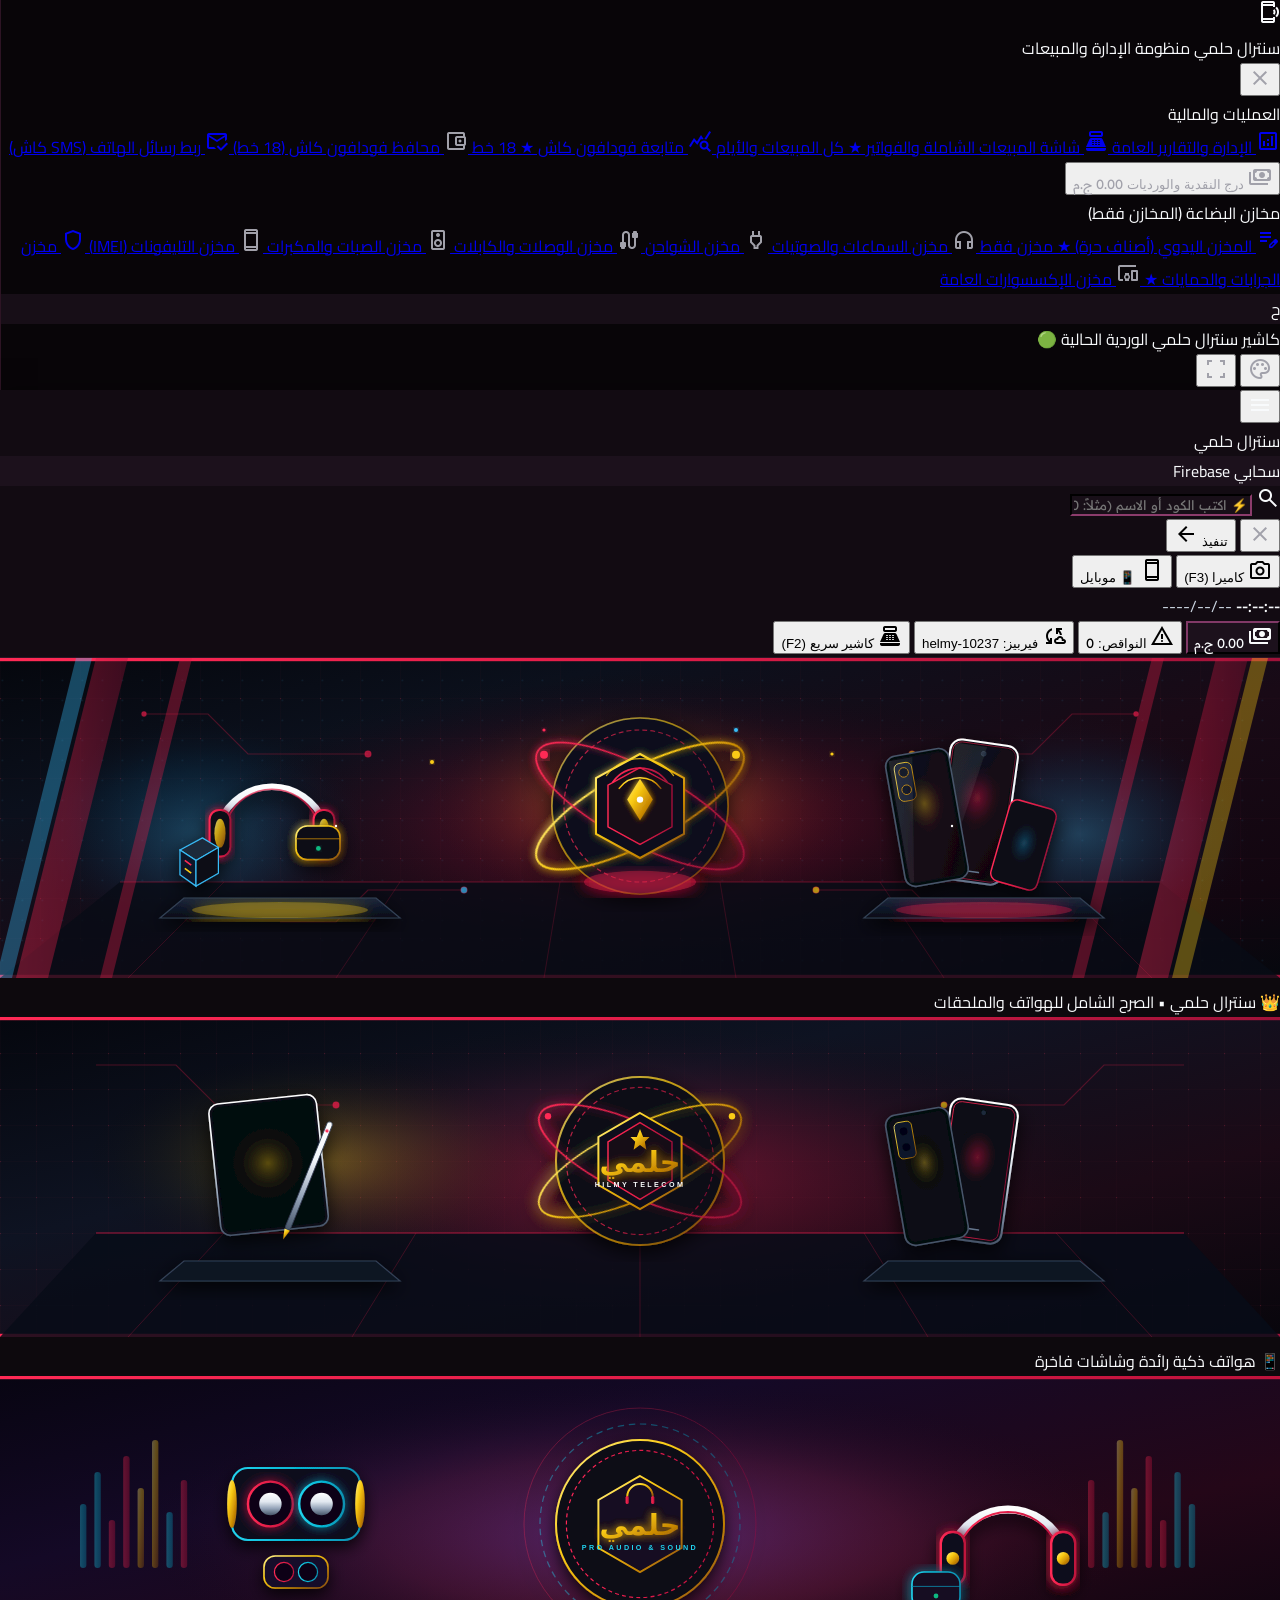
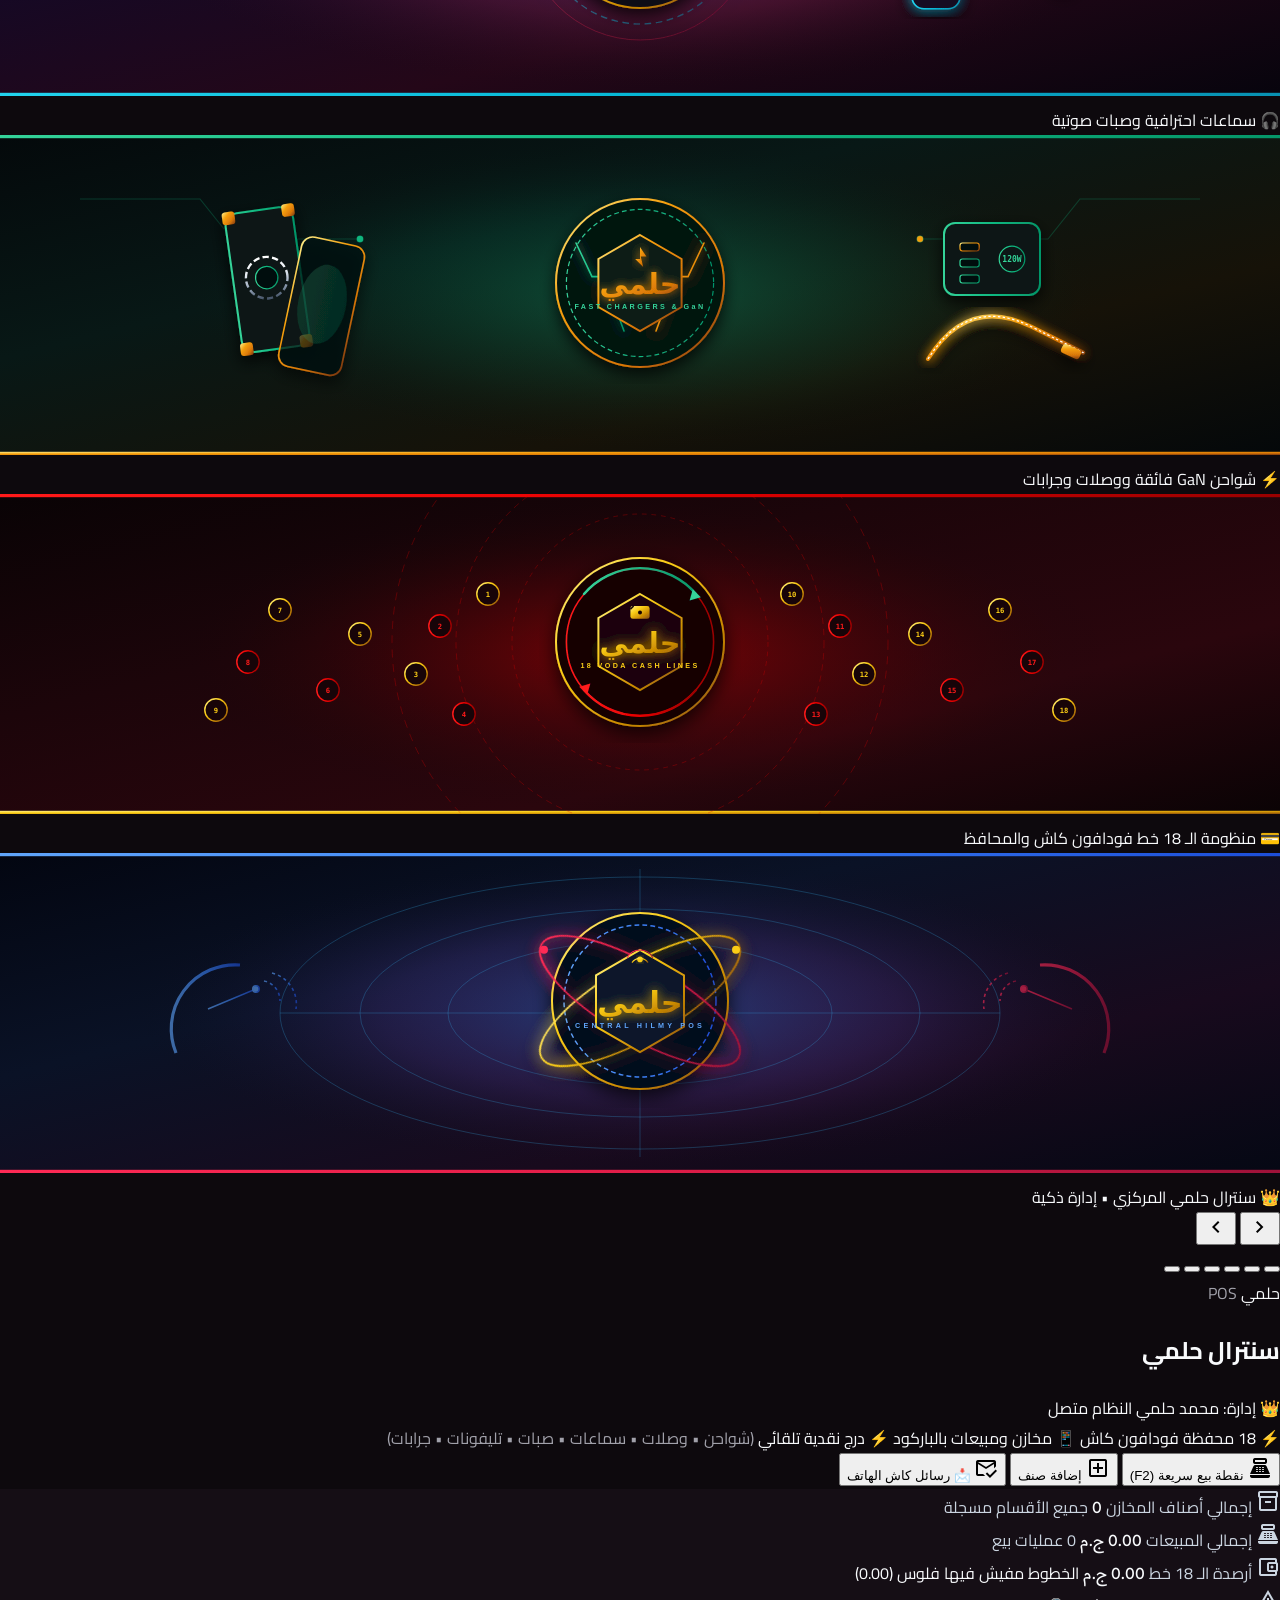
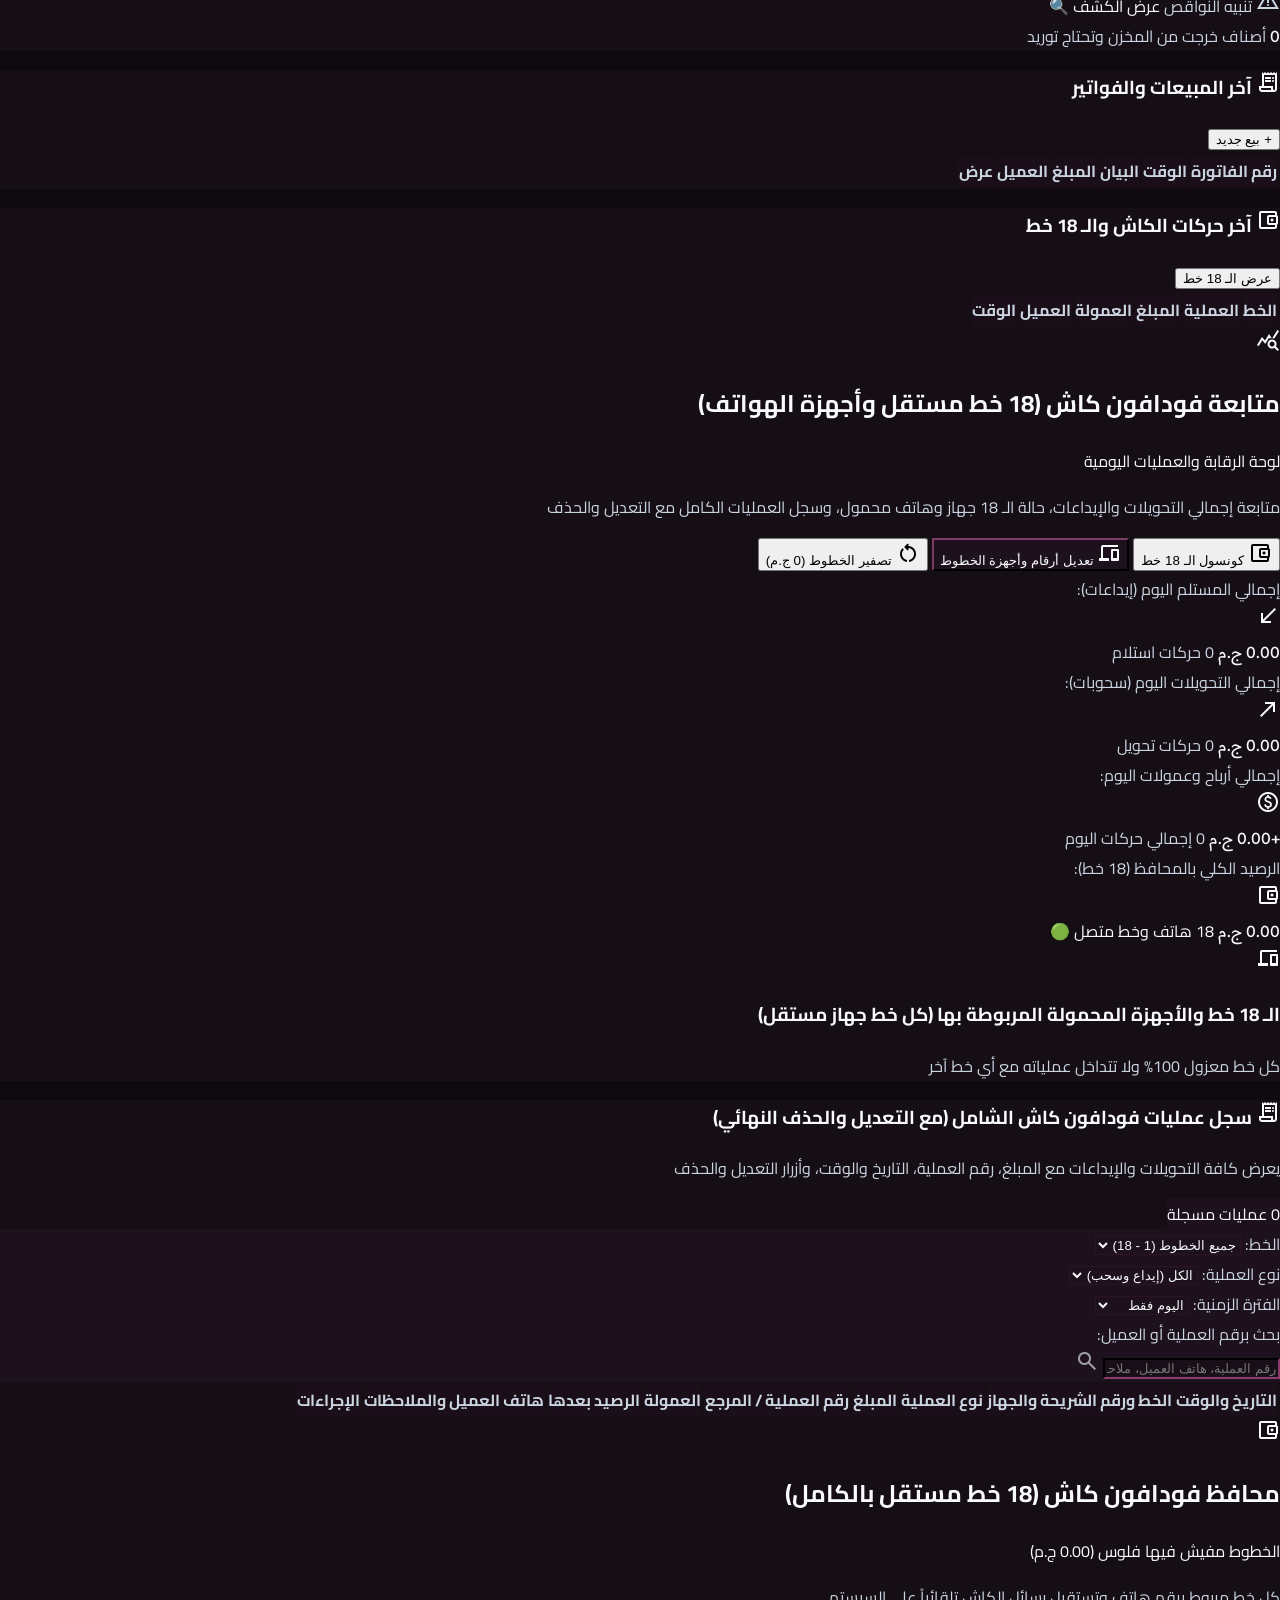
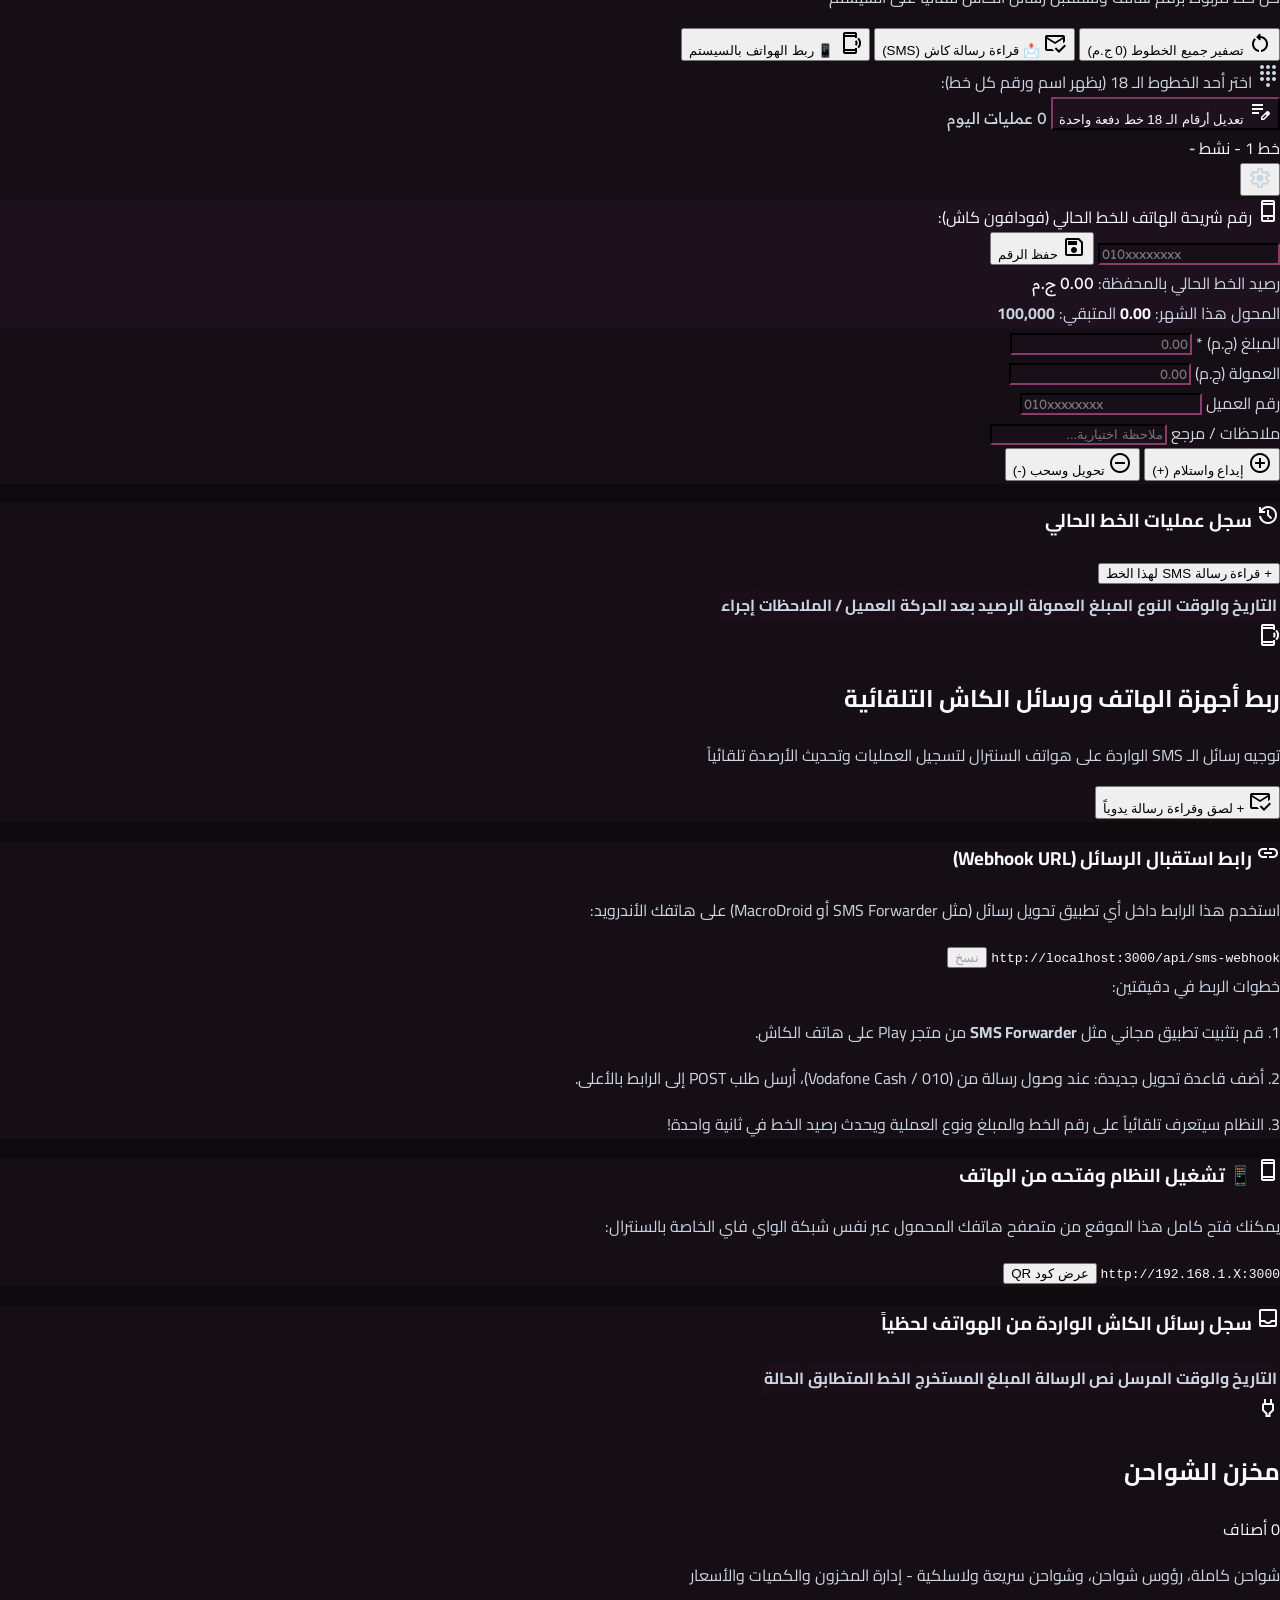
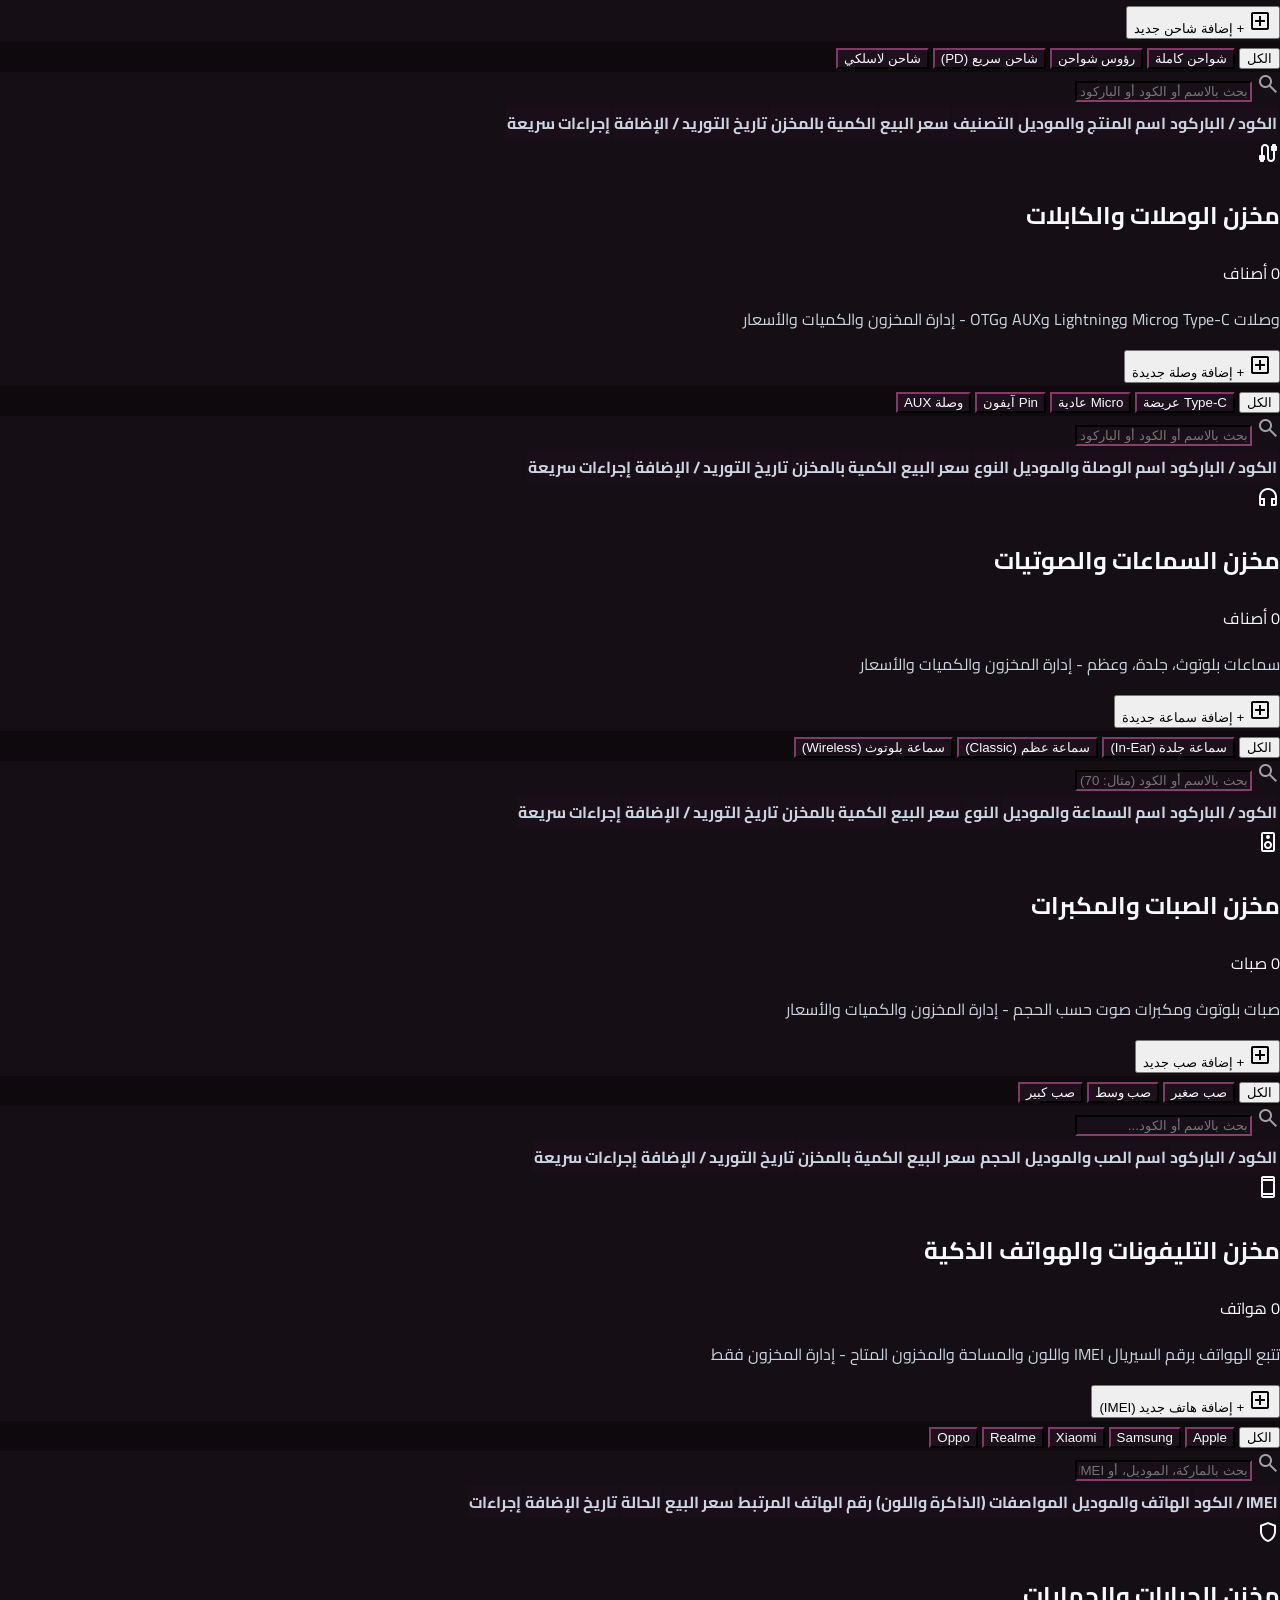
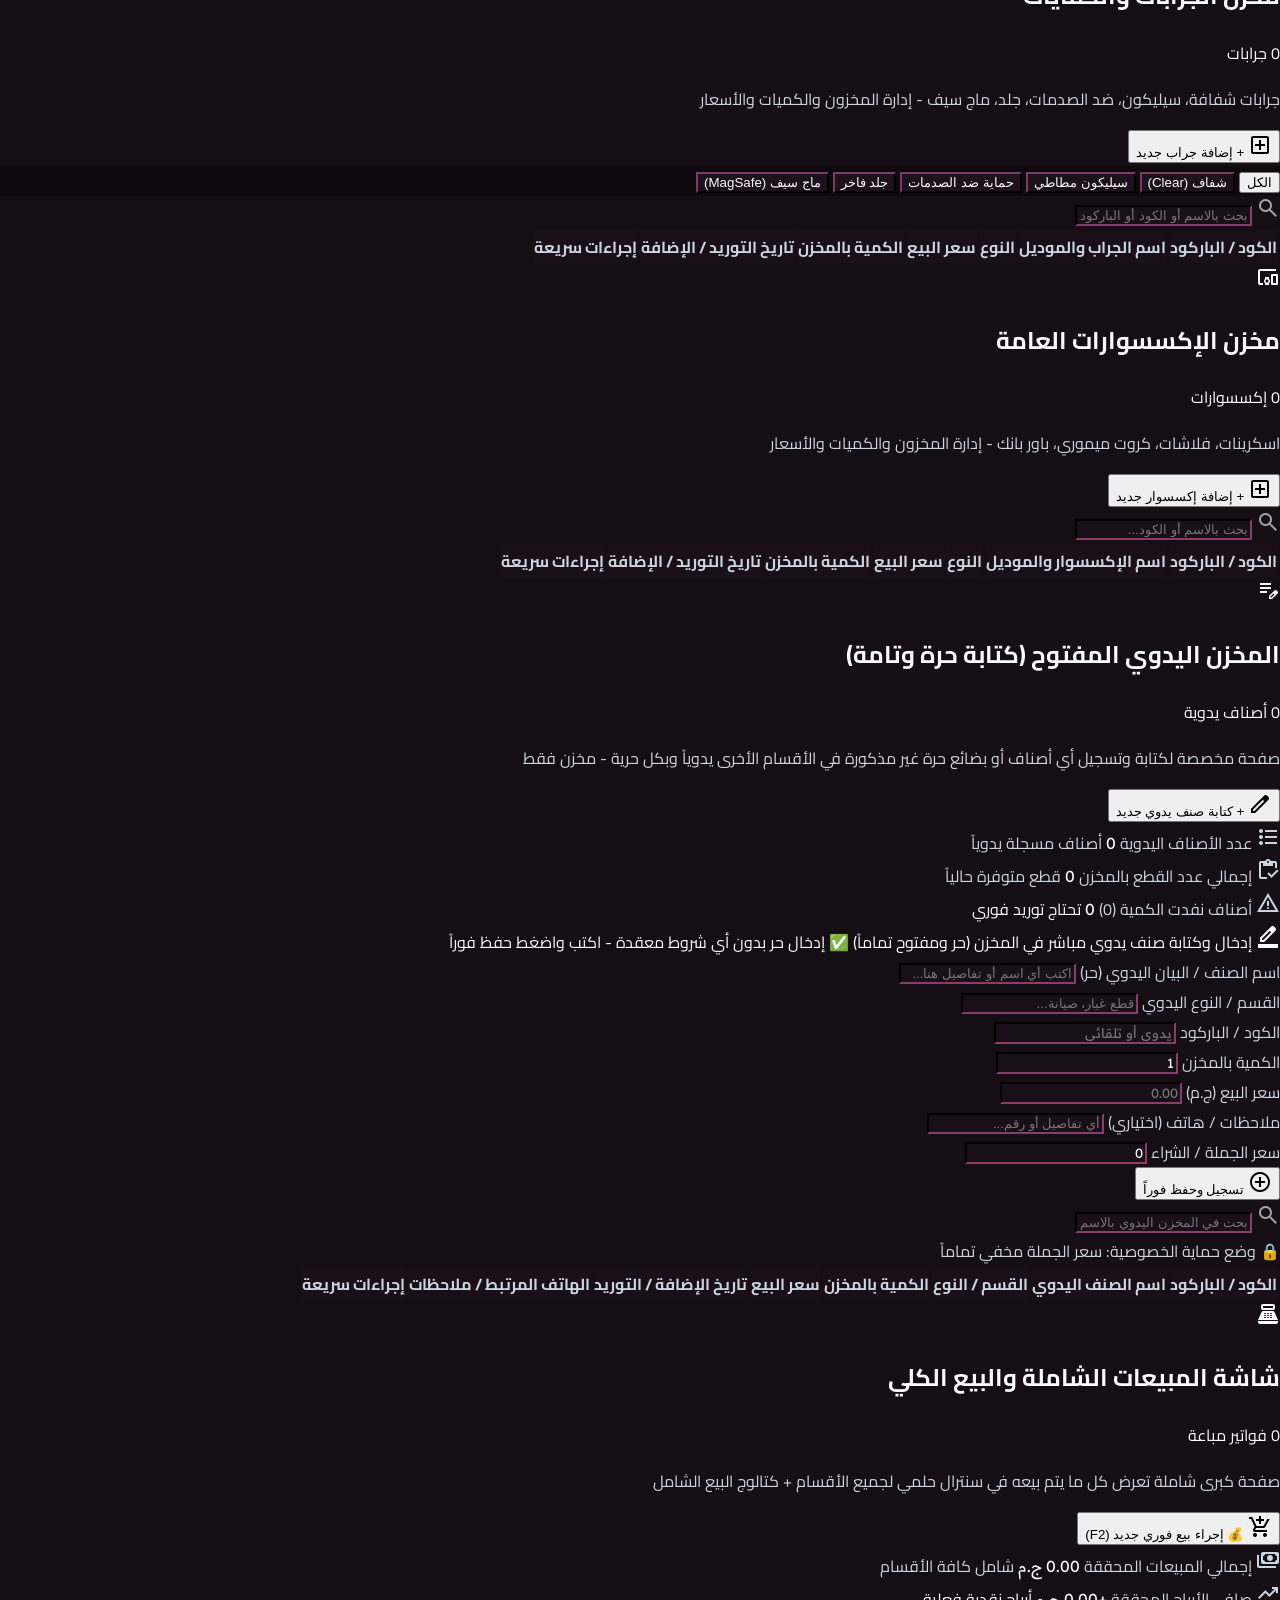
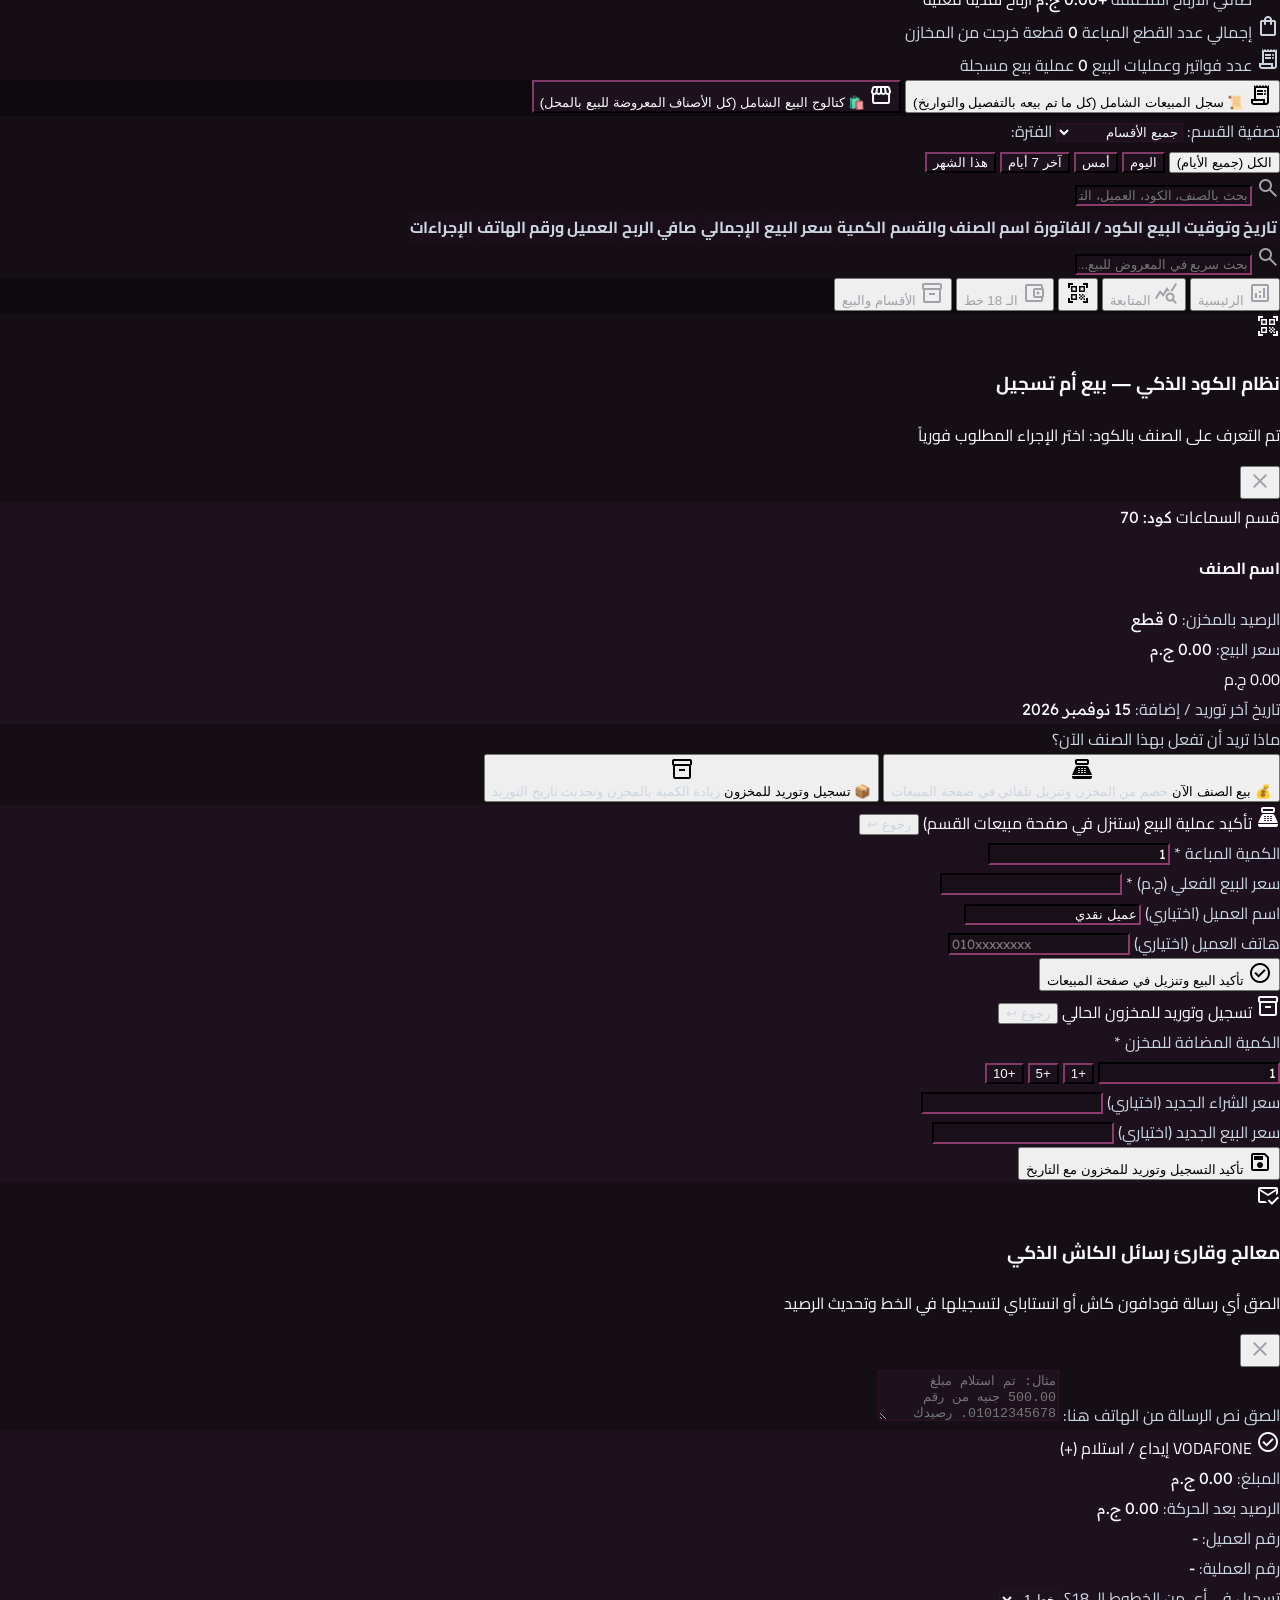
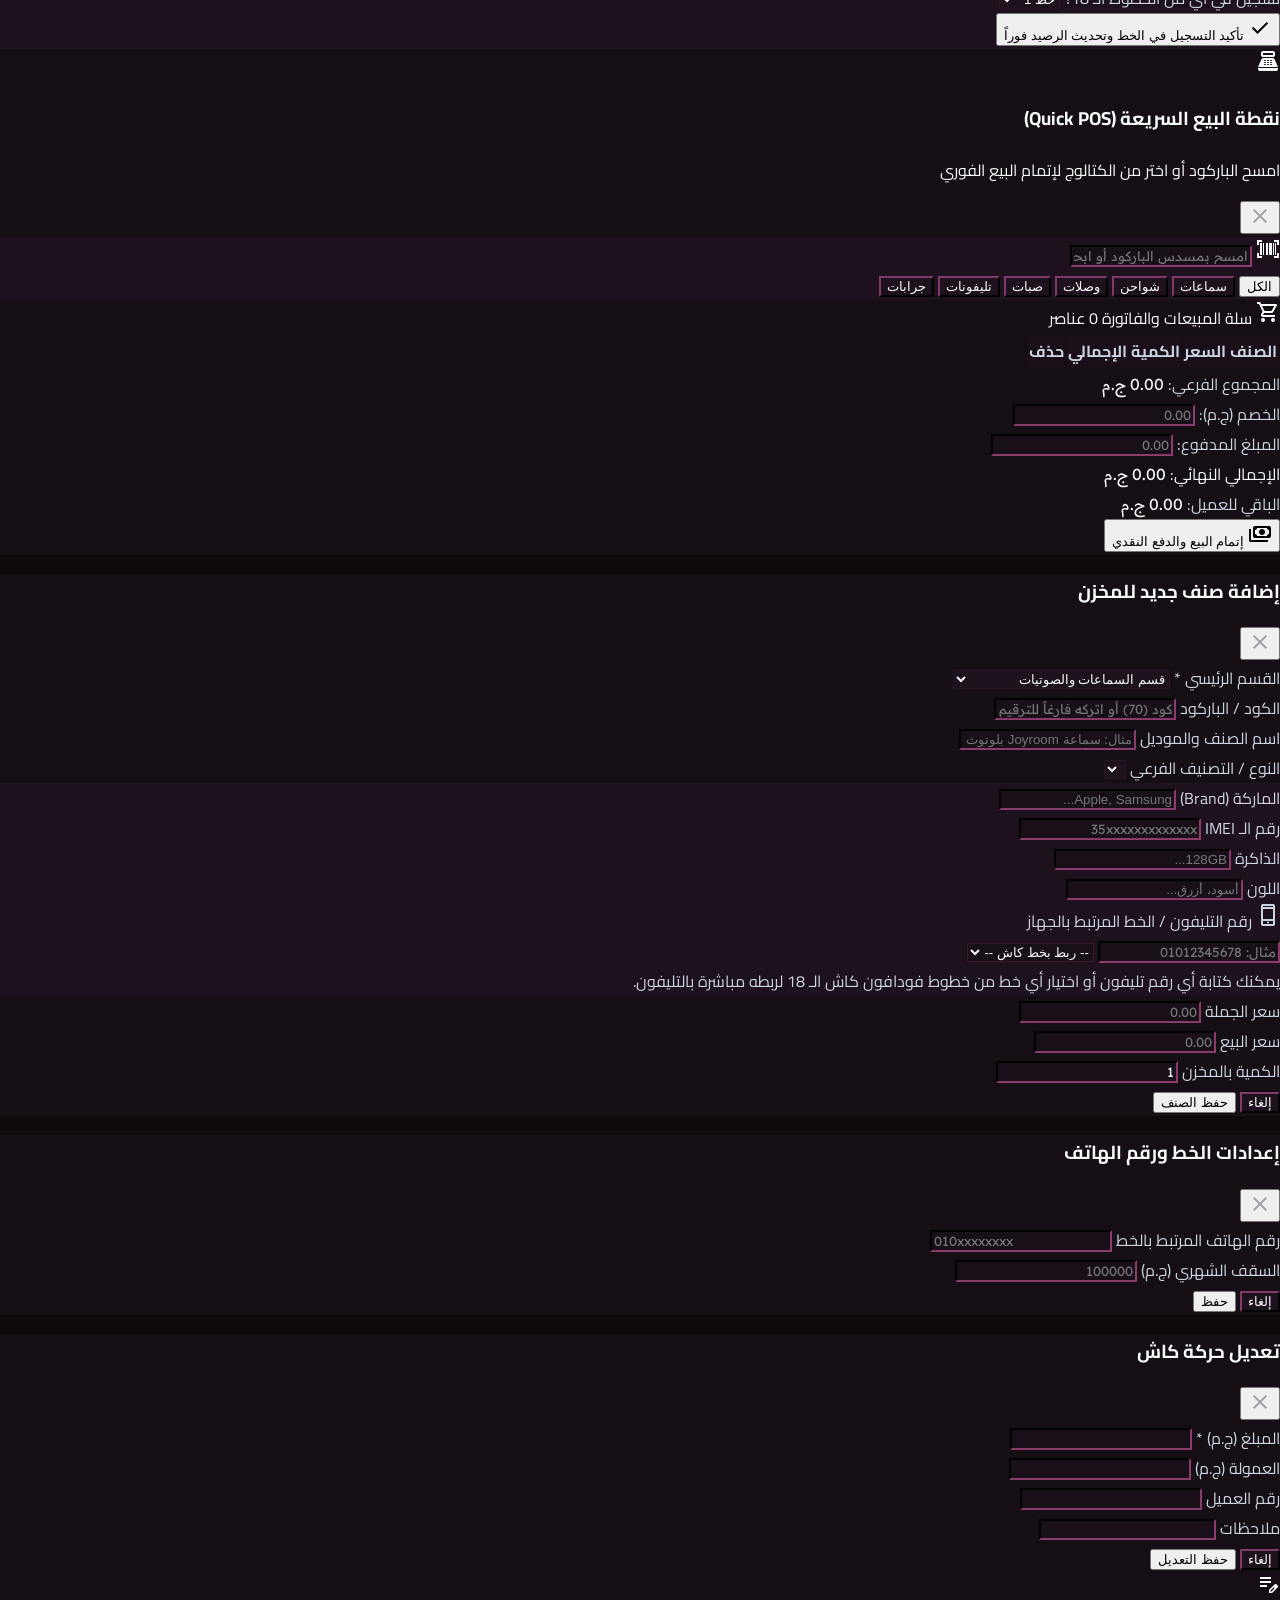
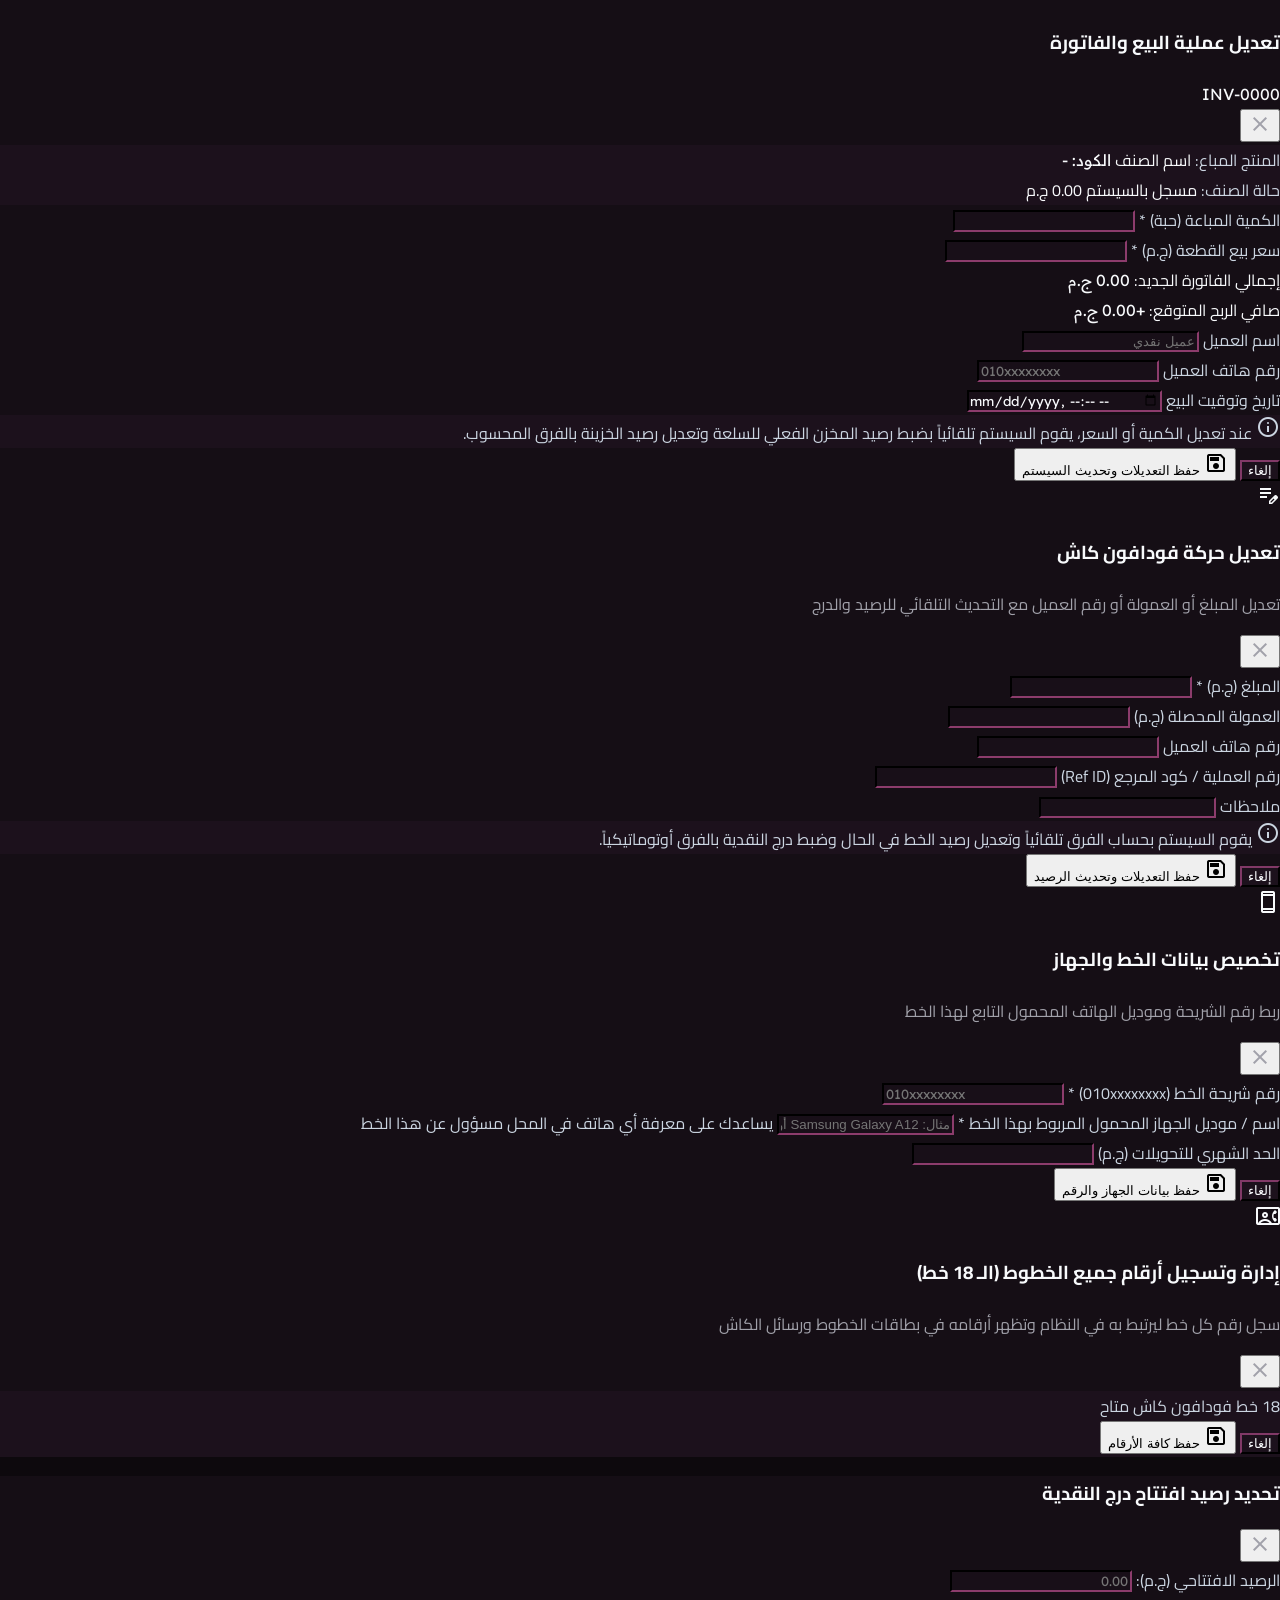
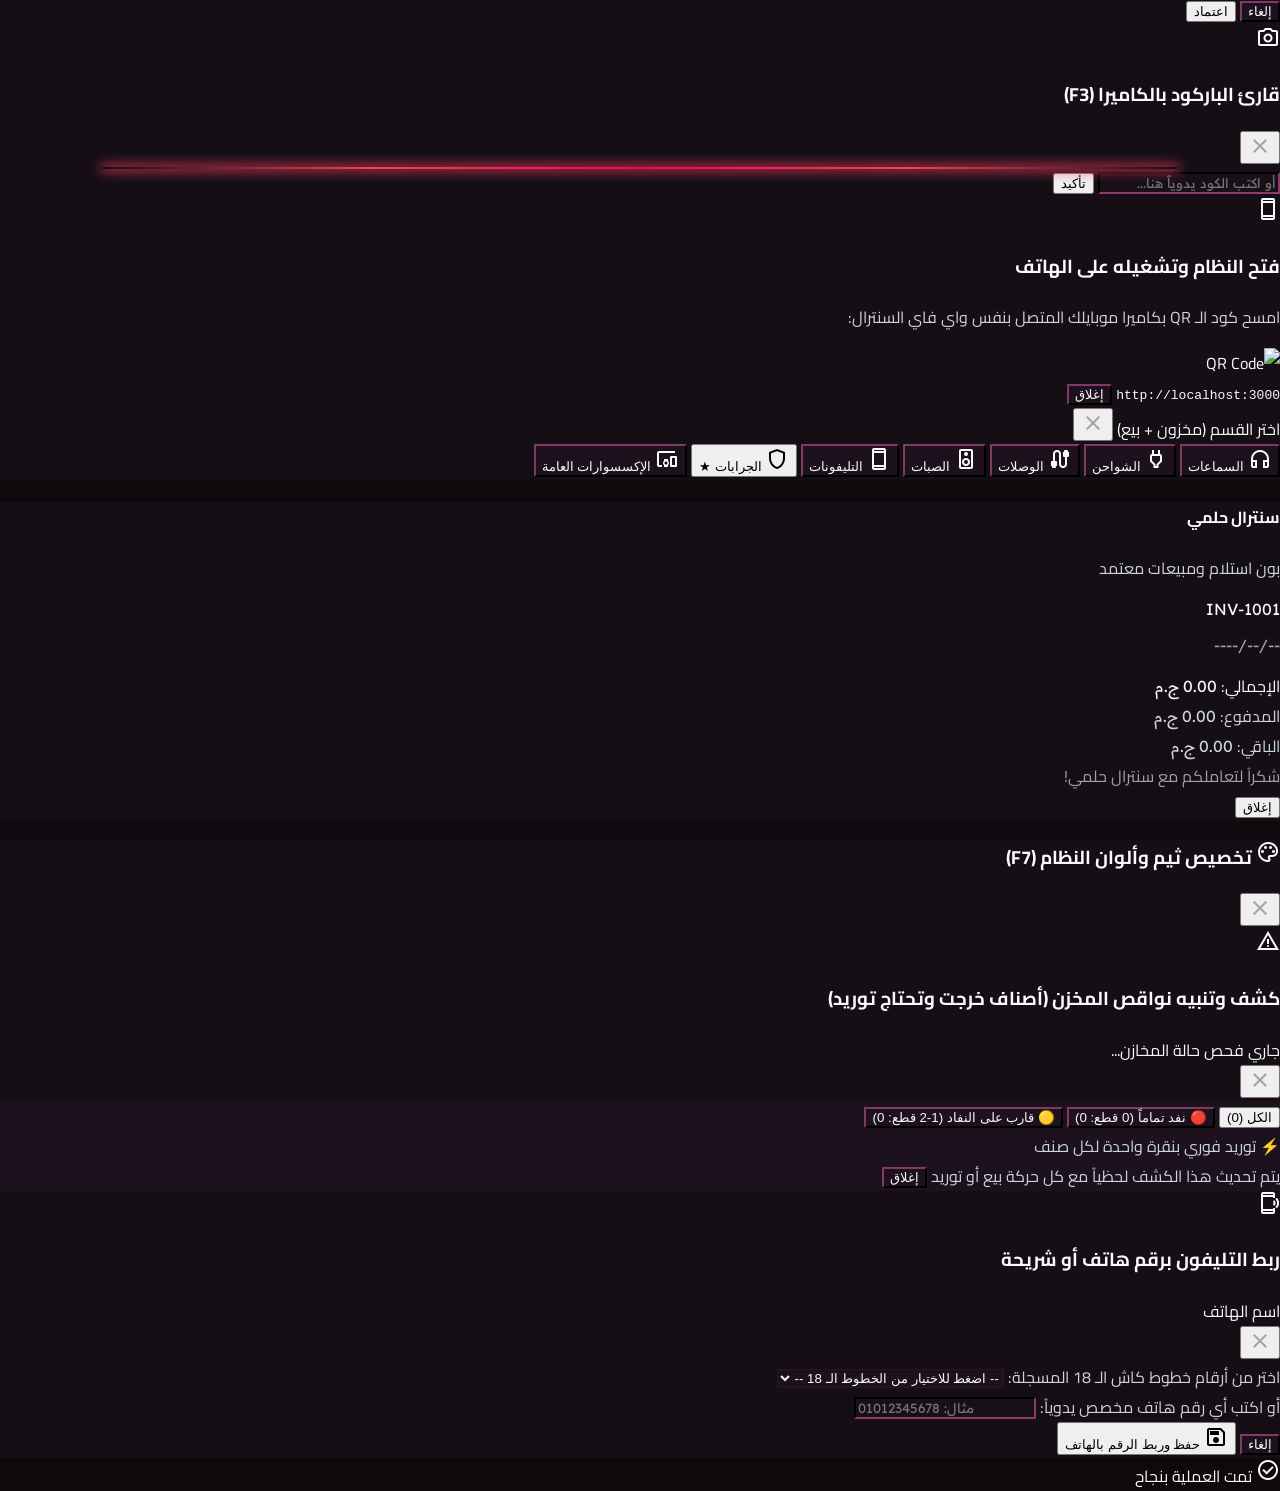
==== commit c515e453: "Add files via upload" ====
--- a/index.html
+++ b/index.html
@@ -232,26 +232,48 @@
       </div>
 
       <!-- Center: Smart Manual Code Input & Barcode / Camera -->
-      <div class="flex-1 max-w-md mx-2 flex items-center gap-1.5">
+      <div class="flex-1 max-w-lg mx-2 flex items-center gap-2 relative">
         <div class="relative flex-1">
-          <span class="material-symbols-outlined absolute right-3 top-2.5 text-rose-500 text-lg pointer-events-none">qr_code</span>
+          <span class="material-symbols-outlined absolute right-3.5 top-1/2 -translate-y-1/2 text-rose-500 text-xl pointer-events-none">search</span>
           <input 
             type="text" 
             id="quickCodeManualInput" 
-            placeholder="⚡ اكتب الكود يدوي (مثلاً: 70) للبيع أو التوريد..." 
-            class="w-full bg-surface-container-low border border-slate-700/60 rounded-xl pr-10 pl-20 py-2 text-xs font-numeric-table text-on-surface placeholder:text-slate-500 focus:outline-none focus:ring-2 focus:ring-rose-500 transition-all font-bold"
+            autocomplete="off"
+            spellcheck="false"
+            oninput="window.handleQuickCodeLiveSearch(this.value)"
+            placeholder="⚡ اكتب الكود أو الاسم (مثلاً: 70)..." 
+            class="w-full bg-slate-900 border-2 border-rose-500/80 rounded-xl pr-11 pl-28 py-2.5 text-sm sm:text-base font-numeric-table text-white font-black placeholder:text-slate-400 placeholder:text-xs placeholder:font-normal focus:outline-none focus:ring-2 focus:ring-rose-400 focus:border-rose-400 shadow-inner tracking-wider"
           />
-          <button type="button" onclick="window.triggerManualCodeSearch()" class="absolute left-1.5 top-1.5 px-2.5 py-1 rounded-lg bg-gradient-to-r from-rose-600 to-red-600 hover:from-rose-500 hover:to-red-500 text-white font-bold text-[11px] shadow-sm flex items-center gap-1 cursor-pointer">
-            <span>تنفيذ</span>
-            <span class="material-symbols-outlined text-[13px]">arrow_back</span>
-          </button>
-        </div>
-        <button type="button" onclick="window.openCameraScanner()" class="px-2.5 py-2 rounded-xl bg-surface-container-low hover:bg-surface-container text-rose-400 hover:text-rose-300 border border-slate-700/50 transition-all cursor-pointer flex items-center gap-1 shrink-0" title="مسح باركود بالكاميرا (F3)">
-          <span class="material-symbols-outlined text-[18px]">photo_camera</span>
+          <div class="absolute left-1.5 top-1/2 -translate-y-1/2 flex items-center gap-1">
+            <button 
+              type="button" 
+              id="quickCodeClearBtn"
+              onclick="window.clearQuickCodeInput()" 
+              class="hidden px-1.5 py-1 text-slate-400 hover:text-white text-xs cursor-pointer" 
+              title="مسح">
+              <span class="material-symbols-outlined text-sm">close</span>
+            </button>
+            <button 
+              type="button" 
+              onclick="window.triggerManualCodeSearch()" 
+              class="px-3 py-1.5 rounded-lg bg-gradient-to-r from-rose-600 to-red-600 hover:from-rose-500 hover:to-red-500 text-white font-black text-xs shadow-md shadow-rose-950/40 flex items-center gap-1 cursor-pointer transition-all">
+              <span>تنفيذ</span>
+              <span class="material-symbols-outlined text-xs">arrow_back</span>
+            </button>
+          </div>
+
+          <!-- Live Instant Dropdown for Code / Product Search -->
+          <div 
+            id="quick-code-live-dropdown" 
+            class="hidden absolute top-full right-0 left-0 mt-2 bg-slate-900/98 backdrop-blur-2xl border-2 border-slate-700/80 rounded-2xl shadow-2xl z-50 overflow-hidden max-h-96 overflow-y-auto divide-y divide-slate-800">
+          </div>
+        </div>
+        <button type="button" onclick="window.openCameraScanner()" class="px-2.5 py-2.5 rounded-xl bg-slate-900/80 hover:bg-slate-800 text-rose-400 hover:text-rose-300 border border-slate-700/60 transition-all cursor-pointer flex items-center gap-1 shrink-0 shadow-sm" title="مسح باركود بالكاميرا (F3)">
+          <span class="material-symbols-outlined text-[19px]">photo_camera</span>
           <span class="text-xs font-bold hidden md:inline">كاميرا (F3)</span>
         </button>
-        <button type="button" onclick="window.openPhoneAccessModal()" class="px-2.5 py-2 rounded-xl bg-surface-container-low hover:bg-surface-container text-sky-400 hover:text-sky-300 border border-slate-700/50 transition-all cursor-pointer flex items-center gap-1 shrink-0" title="تشغيل على الموبايل">
-          <span class="material-symbols-outlined text-[18px]">smartphone</span>
+        <button type="button" onclick="window.openPhoneAccessModal()" class="px-2.5 py-2.5 rounded-xl bg-slate-900/80 hover:bg-slate-800 text-sky-400 hover:text-sky-300 border border-slate-700/60 transition-all cursor-pointer flex items-center gap-1 shrink-0 shadow-sm" title="تشغيل على الموبايل">
+          <span class="material-symbols-outlined text-[19px]">smartphone</span>
           <span class="text-xs font-bold hidden xl:inline">📱 موبايل</span>
         </button>
       </div>
@@ -303,18 +325,8 @@
           
           <!-- Slides Wrapper -->
           <div id="banner-slides-wrapper" class="relative w-full h-full">
-            <!-- Slide 1: Red Magic Gaming Flagship Phone (صورة احترافية حقيقية) -->
+            <!-- Slide 1: Official Central Hilmy Vector Banner (بانر سنترال حلمي الرسمي) -->
             <div class="banner-slide absolute inset-0 transition-opacity duration-1000 ease-in-out opacity-100 z-10" data-slide="0">
-              <img src="images/red-magic-banner.jpg" alt="معرض هواتف ريد ماجيك سنترال حلمي" class="w-full h-full object-cover object-center" />
-              <div class="absolute inset-0 bg-gradient-to-t from-slate-950/90 via-slate-950/20 to-transparent"></div>
-              <div class="absolute top-3 right-4 px-3 py-1 rounded-full bg-slate-950/80 border border-rose-500/50 backdrop-blur-md text-[11px] font-bold text-rose-300 flex items-center gap-1.5 shadow-md">
-                <span>🔥</span>
-                <span>أقوى هواتف الجيمنج والرائدة • REDMAGIC</span>
-              </div>
-            </div>
-
-            <!-- Slide 2: Official Central Hilmy Vector Banner (بانر سنترال حلمي الرسمي) -->
-            <div class="banner-slide absolute inset-0 transition-opacity duration-1000 ease-in-out opacity-0 z-0 pointer-events-none" data-slide="1">
               <img src="images/hilmy-banner.svg" alt="سنترال حلمي الرسمي" class="w-full h-full object-cover object-center" />
               <div class="absolute top-3 right-4 px-3 py-1 rounded-full bg-slate-950/75 border border-sky-500/40 backdrop-blur-md text-[11px] font-bold text-sky-300 flex items-center gap-1.5 shadow-md">
                 <span>👑</span>
@@ -322,8 +334,8 @@
               </div>
             </div>
 
-            <!-- Slide 3: Smartphones & Flagship Showroom (لوجو حلمي) -->
-            <div class="banner-slide absolute inset-0 transition-opacity duration-1000 ease-in-out opacity-0 z-0 pointer-events-none" data-slide="2">
+            <!-- Slide 2: Smartphones & Flagship Showroom (لوجو حلمي) -->
+            <div class="banner-slide absolute inset-0 transition-opacity duration-1000 ease-in-out opacity-0 z-0 pointer-events-none" data-slide="1">
               <img src="images/banner-smartphones.svg" alt="معرض هواتف سنترال حلمي" class="w-full h-full object-cover object-center" />
               <div class="absolute top-3 right-4 px-3 py-1 rounded-full bg-slate-950/75 border border-amber-500/40 backdrop-blur-md text-[11px] font-bold text-amber-300 flex items-center gap-1.5 shadow-md">
                 <span>📱</span>
@@ -331,8 +343,8 @@
               </div>
             </div>
 
-            <!-- Slide 4: Studio Audio & Sound (لوجو حلمي) -->
-            <div class="banner-slide absolute inset-0 transition-opacity duration-1000 ease-in-out opacity-0 z-0 pointer-events-none" data-slide="3">
+            <!-- Slide 3: Studio Audio & Sound (لوجو حلمي) -->
+            <div class="banner-slide absolute inset-0 transition-opacity duration-1000 ease-in-out opacity-0 z-0 pointer-events-none" data-slide="2">
               <img src="images/banner-audio.svg" alt="صوتيات وسماعات سنترال حلمي" class="w-full h-full object-cover object-center" />
               <div class="absolute top-3 right-4 px-3 py-1 rounded-full bg-slate-950/75 border border-purple-500/40 backdrop-blur-md text-[11px] font-bold text-purple-300 flex items-center gap-1.5 shadow-md">
                 <span>🎧</span>
@@ -340,8 +352,8 @@
               </div>
             </div>
 
-            <!-- Slide 5: Ultra Fast GaN Chargers & Cables (لوجو حلمي) -->
-            <div class="banner-slide absolute inset-0 transition-opacity duration-1000 ease-in-out opacity-0 z-0 pointer-events-none" data-slide="4">
+            <!-- Slide 4: Ultra Fast GaN Chargers & Cables (لوجو حلمي) -->
+            <div class="banner-slide absolute inset-0 transition-opacity duration-1000 ease-in-out opacity-0 z-0 pointer-events-none" data-slide="3">
               <img src="images/banner-chargers.svg" alt="شواحن وجرابات سنترال حلمي" class="w-full h-full object-cover object-center" />
               <div class="absolute top-3 right-4 px-3 py-1 rounded-full bg-slate-950/75 border border-emerald-500/40 backdrop-blur-md text-[11px] font-bold text-emerald-300 flex items-center gap-1.5 shadow-md">
                 <span>⚡</span>
@@ -349,8 +361,8 @@
               </div>
             </div>
 
-            <!-- Slide 6: 18-Line Vodafone Cash Network (لوجو حلمي) -->
-            <div class="banner-slide absolute inset-0 transition-opacity duration-1000 ease-in-out opacity-0 z-0 pointer-events-none" data-slide="5">
+            <!-- Slide 5: 18-Line Vodafone Cash Network (لوجو حلمي) -->
+            <div class="banner-slide absolute inset-0 transition-opacity duration-1000 ease-in-out opacity-0 z-0 pointer-events-none" data-slide="4">
               <img src="images/banner-voda-cash.svg" alt="فودافون كاش سنترال حلمي" class="w-full h-full object-cover object-center" />
               <div class="absolute top-3 right-4 px-3 py-1 rounded-full bg-slate-950/75 border border-rose-500/40 backdrop-blur-md text-[11px] font-bold text-rose-300 flex items-center gap-1.5 shadow-md">
                 <span>💳</span>
@@ -358,8 +370,8 @@
               </div>
             </div>
 
-            <!-- Slide 7: Central Hilmy Telecom Command (لوجو حلمي) -->
-            <div class="banner-slide absolute inset-0 transition-opacity duration-1000 ease-in-out opacity-0 z-0 pointer-events-none" data-slide="6">
+            <!-- Slide 6: Central Hilmy Telecom Command (لوجو حلمي) -->
+            <div class="banner-slide absolute inset-0 transition-opacity duration-1000 ease-in-out opacity-0 z-0 pointer-events-none" data-slide="5">
               <img src="images/banner-telecom-hub.svg" alt="سنترال حلمي المركزي" class="w-full h-full object-cover object-center" />
               <div class="absolute top-3 right-4 px-3 py-1 rounded-full bg-slate-950/75 border border-sky-500/40 backdrop-blur-md text-[11px] font-bold text-sky-300 flex items-center gap-1.5 shadow-md">
                 <span>👑</span>
@@ -379,13 +391,12 @@
           <!-- Interactive Indicator Dots (Bottom Center) -->
           <div class="absolute bottom-3 inset-x-0 z-20 flex items-center justify-center pointer-events-auto">
             <div id="banner-slider-dots" class="px-3 py-1.5 rounded-full bg-slate-950/80 border border-white/15 backdrop-blur-md flex items-center gap-2 shadow-xl">
-              <button type="button" onclick="window.goToBannerSlide(0)" class="banner-dot w-6 h-2 rounded-full bg-rose-500 transition-all cursor-pointer" title="ريد ماجيك"></button>
-              <button type="button" onclick="window.goToBannerSlide(1)" class="banner-dot w-2 h-2 rounded-full bg-slate-600 hover:bg-slate-400 transition-all cursor-pointer" title="بانر حلمي"></button>
-              <button type="button" onclick="window.goToBannerSlide(2)" class="banner-dot w-2 h-2 rounded-full bg-slate-600 hover:bg-slate-400 transition-all cursor-pointer" title="هواتف حلمي"></button>
-              <button type="button" onclick="window.goToBannerSlide(3)" class="banner-dot w-2 h-2 rounded-full bg-slate-600 hover:bg-slate-400 transition-all cursor-pointer" title="صوتيات حلمي"></button>
-              <button type="button" onclick="window.goToBannerSlide(4)" class="banner-dot w-2 h-2 rounded-full bg-slate-600 hover:bg-slate-400 transition-all cursor-pointer" title="شواحن حلمي"></button>
-              <button type="button" onclick="window.goToBannerSlide(5)" class="banner-dot w-2 h-2 rounded-full bg-slate-600 hover:bg-slate-400 transition-all cursor-pointer" title="فودافون كاش حلمي"></button>
-              <button type="button" onclick="window.goToBannerSlide(6)" class="banner-dot w-2 h-2 rounded-full bg-slate-600 hover:bg-slate-400 transition-all cursor-pointer" title="سنترال حلمي"></button>
+              <button type="button" onclick="window.goToBannerSlide(0)" class="banner-dot w-6 h-2 rounded-full bg-rose-500 transition-all cursor-pointer shadow-xs" title="سنترال حلمي"></button>
+              <button type="button" onclick="window.goToBannerSlide(1)" class="banner-dot w-2 h-2 rounded-full bg-slate-600 hover:bg-slate-400 transition-all cursor-pointer" title="هواتف حلمي"></button>
+              <button type="button" onclick="window.goToBannerSlide(2)" class="banner-dot w-2 h-2 rounded-full bg-slate-600 hover:bg-slate-400 transition-all cursor-pointer" title="صوتيات حلمي"></button>
+              <button type="button" onclick="window.goToBannerSlide(3)" class="banner-dot w-2 h-2 rounded-full bg-slate-600 hover:bg-slate-400 transition-all cursor-pointer" title="شواحن حلمي"></button>
+              <button type="button" onclick="window.goToBannerSlide(4)" class="banner-dot w-2 h-2 rounded-full bg-slate-600 hover:bg-slate-400 transition-all cursor-pointer" title="فودافون كاش حلمي"></button>
+              <button type="button" onclick="window.goToBannerSlide(5)" class="banner-dot w-2 h-2 rounded-full bg-slate-600 hover:bg-slate-400 transition-all cursor-pointer" title="سنترال حلمي"></button>
             </div>
           </div>
 
@@ -6117,7 +6128,7 @@
 
   let filtered = allChargers;
   if (activeTab !== 'all') filtered = filtered.filter(p => p.subcategory === activeTab);
-  if (search) filtered = filtered.filter(p => (p.name || '').toLowerCase().includes(search) || (p.barcode || '').toLowerCase().includes(search));
+  if (search) filtered = filtered.filter(p => String(p.name || '').toLowerCase().includes(search) || String(p.barcode || '').toLowerCase().includes(search));
 
   // Render Inventory Table
   const tbody = document.getElementById('chargers-table-body');
@@ -6219,7 +6230,7 @@
 
   let filtered = allCables;
   if (activeTab !== 'all') filtered = filtered.filter(p => p.subcategory === activeTab);
-  if (search) filtered = filtered.filter(p => (p.name || '').toLowerCase().includes(search) || (p.barcode || '').toLowerCase().includes(search));
+  if (search) filtered = filtered.filter(p => String(p.name || '').toLowerCase().includes(search) || String(p.barcode || '').toLowerCase().includes(search));
 
   const tbody = document.getElementById('cables-table-body');
   if (tbody) {
@@ -6319,7 +6330,7 @@
 
   let filtered = allHeadphones;
   if (activeTab !== 'all') filtered = filtered.filter(p => p.subcategory === activeTab);
-  if (search) filtered = filtered.filter(p => (p.name || '').toLowerCase().includes(search) || (p.barcode || '').toLowerCase().includes(search));
+  if (search) filtered = filtered.filter(p => String(p.name || '').toLowerCase().includes(search) || String(p.barcode || '').toLowerCase().includes(search));
 
   const tbody = document.getElementById('headphones-table-body');
   if (tbody) {
@@ -6416,7 +6427,7 @@
 
   let filtered = allSpeakers;
   if (activeTab !== 'all') filtered = filtered.filter(p => p.subcategory === activeTab);
-  if (search) filtered = filtered.filter(p => (p.name || '').toLowerCase().includes(search) || (p.barcode || '').toLowerCase().includes(search));
+  if (search) filtered = filtered.filter(p => String(p.name || '').toLowerCase().includes(search) || String(p.barcode || '').toLowerCase().includes(search));
 
   const tbody = document.getElementById('speakersTableBody');
   if (tbody) {
@@ -6510,9 +6521,9 @@
   if (activeStatus !== 'all') filtered = filtered.filter(p => p.status === activeStatus);
   if (search) {
     filtered = filtered.filter(p => 
-      (p.name || '').toLowerCase().includes(search) || 
-      (p.imei || '').toLowerCase().includes(search) ||
-      (p.barcode || '').toLowerCase().includes(search)
+      String(p.name || '').toLowerCase().includes(search) || 
+      String(p.imei || '').toLowerCase().includes(search) ||
+      String(p.barcode || '').toLowerCase().includes(search)
     );
   }
 
@@ -6622,7 +6633,7 @@
 
   let filtered = allCovers;
   if (activeTab !== 'all') filtered = filtered.filter(p => p.subcategory === activeTab);
-  if (search) filtered = filtered.filter(p => (p.name || '').toLowerCase().includes(search) || (p.barcode || '').toLowerCase().includes(search));
+  if (search) filtered = filtered.filter(p => String(p.name || '').toLowerCase().includes(search) || String(p.barcode || '').toLowerCase().includes(search));
 
   const tbody = document.getElementById('covers-table-body');
   if (tbody) {
@@ -6725,7 +6736,7 @@
 
   let filtered = allAcc;
   if (activeTab !== 'all') filtered = filtered.filter(p => p.subcategory === activeTab);
-  if (search) filtered = filtered.filter(p => (p.name || '').toLowerCase().includes(search) || (p.barcode || '').toLowerCase().includes(search));
+  if (search) filtered = filtered.filter(p => String(p.name || '').toLowerCase().includes(search) || String(p.barcode || '').toLowerCase().includes(search));
 
   const tbody = document.getElementById('accessories-table-body');
   if (tbody) {
@@ -6798,10 +6809,183 @@
       if (e.key === 'Enter') {
         e.preventDefault();
         window.triggerManualCodeSearch();
+      } else if (e.key === 'Escape') {
+        const dropdown = document.getElementById('quick-code-live-dropdown');
+        if (dropdown) dropdown.classList.add('hidden');
       }
     });
   }
-}
+
+  // Close live dropdown when clicking outside
+  document.addEventListener('click', (e) => {
+    const dropdown = document.getElementById('quick-code-live-dropdown');
+    const input = document.getElementById('quickCodeManualInput');
+    if (!dropdown || dropdown.classList.contains('hidden')) return;
+    if (input && input.contains(e.target)) return;
+    if (dropdown.contains(e.target)) return;
+    dropdown.classList.add('hidden');
+  });
+}
+
+window.clearQuickCodeInput = function() {
+  const codeInput = document.getElementById('quickCodeManualInput');
+  const clearBtn = document.getElementById('quickCodeClearBtn');
+  const dropdown = document.getElementById('quick-code-live-dropdown');
+  if (codeInput) {
+    codeInput.value = '';
+    codeInput.focus();
+  }
+  if (clearBtn) clearBtn.classList.add('hidden');
+  if (dropdown) dropdown.classList.add('hidden');
+};
+
+window.handleQuickCodeLiveSearch = function(rawVal) {
+  const clearBtn = document.getElementById('quickCodeClearBtn');
+  const dropdown = document.getElementById('quick-code-live-dropdown');
+  if (!dropdown) return;
+
+  const val = String(rawVal || '').trim();
+  if (clearBtn) {
+    if (val.length > 0) clearBtn.classList.remove('hidden');
+    else clearBtn.classList.add('hidden');
+  }
+
+  if (!val) {
+    dropdown.classList.add('hidden');
+    dropdown.innerHTML = '';
+    return;
+  }
+
+  const q = val.toLowerCase();
+  const qNum = parseInt(val, 10);
+
+  // Search matching products in Store.products
+  const matches = (Store.products || []).filter(p => {
+    const bStr = String(p.barcode != null ? p.barcode : '').trim().toLowerCase();
+    const imeiStr = String(p.imei != null ? p.imei : '').trim().toLowerCase();
+    const nameStr = String(p.name != null ? p.name : '').trim().toLowerCase();
+    const idStr = String(p.id != null ? p.id : '').trim().toLowerCase();
+
+    // 1. Direct code/barcode/IMEI matches
+    if (bStr === q || imeiStr === q || idStr === q) return true;
+    if (!isNaN(qNum)) {
+      const bNum = parseInt(bStr, 10);
+      if (!isNaN(bNum) && bNum === qNum) return true;
+    }
+    // 2. Partial matches on barcode or IMEI
+    if (bStr.includes(q) || imeiStr.includes(q)) return true;
+    // 3. Name matches
+    if (nameStr.includes(q)) return true;
+    return false;
+  });
+
+  // Sort: exact code match first, then barcode startswith, then in-stock
+  matches.sort((a, b) => {
+    const aBar = String(a.barcode != null ? a.barcode : '').trim().toLowerCase();
+    const bBar = String(b.barcode != null ? b.barcode : '').trim().toLowerCase();
+    if (aBar === q && bBar !== q) return -1;
+    if (bBar === q && aBar !== q) return 1;
+    if (aBar.startsWith(q) && !bBar.startsWith(q)) return -1;
+    if (bBar.startsWith(q) && !aBar.startsWith(q)) return 1;
+    return (b.quantity || 0) - (a.quantity || 0);
+  });
+
+  const topMatches = matches.slice(0, 8);
+
+  if (topMatches.length === 0) {
+    dropdown.innerHTML = `
+      <div class="p-4 text-center">
+        <div class="flex items-center justify-center gap-2 text-rose-400 font-bold text-sm mb-1">
+          <span class="material-symbols-outlined text-lg">search_off</span>
+          <span>لا يوجد صنف مسجل بالكود أو الاسم: <span class="text-white underline font-numeric-table font-black">"${val}"</span></span>
+        </div>
+        <p class="text-xs text-slate-400 mb-3">يمكنك تسجيل هذا الكود كصنف جديد فوراً وإدخاله بالمخزن الآن</p>
+        <button 
+          type="button" 
+          onclick="window.quickAddNewProductFromSearch('${val.replace(/'/g, "\\'")}')" 
+          class="px-4 py-2 rounded-xl bg-gradient-to-r from-emerald-600 to-teal-600 hover:from-emerald-500 hover:to-teal-500 text-white font-bold text-xs shadow-md flex items-center justify-center gap-1.5 mx-auto cursor-pointer">
+          <span class="material-symbols-outlined text-sm">add_circle</span>
+          <span>+ تسجيل صنف جديد بكود [${val}]</span>
+        </button>
+      </div>
+    `;
+    dropdown.classList.remove('hidden');
+    return;
+  }
+
+  // Render matching products
+  dropdown.innerHTML = `
+    <div class="p-2.5 bg-slate-950/90 text-xs font-bold text-slate-300 flex items-center justify-between border-b border-slate-800">
+      <span class="flex items-center gap-1.5">
+        <span class="w-2 h-2 rounded-full bg-emerald-400 animate-pulse"></span>
+        <span>نتائج البحث الفوري (${matches.length} صنف مطابق)</span>
+      </span>
+      <span class="text-[11px] text-rose-400">اضغط للبيع أو التوريد</span>
+    </div>
+    <div class="divide-y divide-slate-800/80">
+      ${topMatches.map(p => {
+        const pCode = p.barcode || p.imei || p.id || 'بدون كود';
+        const inStock = (p.quantity || 0) > 0;
+        const safeCode = String(pCode).replace(/'/g, "\\'");
+        return `
+          <div class="p-2.5 sm:p-3 hover:bg-slate-800/90 transition-colors flex items-center justify-between gap-3 cursor-pointer group" onclick="window.selectQuickSearchResult('${safeCode}', 'choose')">
+            <div class="flex items-center gap-2.5 min-w-0">
+              <span class="px-2.5 py-1 rounded-lg bg-rose-600/20 border border-rose-500/40 text-rose-300 font-numeric-table font-black text-xs shrink-0 shadow-xs">
+                #${pCode}
+              </span>
+              <div class="min-w-0">
+                <div class="font-bold text-white text-xs sm:text-sm group-hover:text-rose-400 transition-colors truncate">
+                  ${p.name}
+                </div>
+                <div class="flex items-center gap-2 text-[11px] text-slate-400 mt-0.5 flex-wrap">
+                  <span class="px-1.5 py-0.5 rounded bg-slate-800 text-slate-300 text-[10px] font-bold">${getCategoryArabicName(p.category)}</span>
+                  <span>المخزن: <b class="${inStock ? 'text-emerald-400' : 'text-rose-400 font-black'}">${p.quantity || 0}</b> قطع</span>
+                  <span>السعر: <b class="text-amber-300 font-numeric-table font-bold">${formatMoney(p.sellPrice)} ج.م</b></span>
+                </div>
+              </div>
+            </div>
+            <div class="flex items-center gap-1.5 shrink-0" onclick="event.stopPropagation()">
+              <button 
+                type="button" 
+                onclick="window.selectQuickSearchResult('${safeCode}', 'sale')" 
+                class="px-2.5 py-1.5 rounded-lg bg-rose-600 hover:bg-rose-500 text-white font-bold text-xs shadow-sm flex items-center gap-1 cursor-pointer transition-colors"
+                title="بيع فوري">
+                <span>💰</span>
+                <span>بيع</span>
+              </button>
+              <button 
+                type="button" 
+                onclick="window.selectQuickSearchResult('${safeCode}', 'restock')" 
+                class="px-2.5 py-1.5 rounded-lg bg-emerald-600 hover:bg-emerald-500 text-white font-bold text-xs shadow-sm flex items-center gap-1 cursor-pointer transition-colors"
+                title="توريد مخزون">
+                <span>+</span>
+                <span>توريد</span>
+              </button>
+            </div>
+          </div>
+        `;
+      }).join('')}
+    </div>
+    ${matches.length > topMatches.length ? `
+      <div class="p-2 bg-slate-950/60 text-center text-[11px] text-slate-400 font-bold">
+        يوجد ${matches.length - topMatches.length} نتائج إضافية... اكتب الكود كاملاً أو اضغط تنفيذ
+      </div>
+    ` : ''}
+  `;
+  dropdown.classList.remove('hidden');
+};
+
+window.selectQuickSearchResult = function(code, action = 'choose') {
+  const dropdown = document.getElementById('quick-code-live-dropdown');
+  if (dropdown) dropdown.classList.add('hidden');
+  window.openSmartCodeActionModal(code, action);
+};
+
+window.quickAddNewProductFromSearch = function(code) {
+  const dropdown = document.getElementById('quick-code-live-dropdown');
+  if (dropdown) dropdown.classList.add('hidden');
+  window.openAddProductModal(getDefaultCategoryForCurrentView(), null, code);
+};
 
 window.triggerCloudSyncManual = async function() {
   showToast("⏳ جاري مزامنة ورفع كافة بيانات المحل إلى سحابة فيربيز (helmy-10237)...", "info", 3000);
@@ -6817,26 +7001,58 @@
 
 window.triggerManualCodeSearch = function() {
   const codeInput = document.getElementById('quickCodeManualInput');
+  const dropdown = document.getElementById('quick-code-live-dropdown');
   if (!codeInput) return;
   const val = codeInput.value.trim();
   if (!val) {
     showToast("يرجى كتابة رقم الكود أو الباركود أولاً", "warning");
     return;
   }
+  if (dropdown) dropdown.classList.add('hidden');
   handleScannedBarcode(val);
-  codeInput.value = '';
 };
 
 window.openSmartCodeActionModal = function(code, defaultAction = 'choose') {
   if (!code) return;
-  const cleanCode = code.trim();
-
-  // Find product by barcode, code, IMEI, or ID
-  const prod = Store.products.find(p => 
-    (p.barcode && p.barcode.trim().toLowerCase() === cleanCode.toLowerCase()) ||
-    (p.imei && p.imei.trim().toLowerCase() === cleanCode.toLowerCase()) ||
-    (p.id && String(p.id).trim().toLowerCase() === cleanCode.toLowerCase())
-  );
+  const cleanCode = String(code).trim();
+  if (!cleanCode) return;
+
+  const q = cleanCode.toLowerCase();
+  const qNum = parseInt(cleanCode, 10);
+
+  // 1. Exact match on barcode, IMEI, or ID
+  let prod = Store.products.find(p => {
+    const bStr = String(p.barcode != null ? p.barcode : '').trim().toLowerCase();
+    const imeiStr = String(p.imei != null ? p.imei : '').trim().toLowerCase();
+    const idStr = String(p.id != null ? p.id : '').trim().toLowerCase();
+    return (bStr && bStr === q) || (imeiStr && imeiStr === q) || (idStr && idStr === q);
+  });
+
+  // 2. Numeric match (e.g., "70" matches numeric 70 or 070)
+  if (!prod && !isNaN(qNum)) {
+    prod = Store.products.find(p => {
+      const bStr = String(p.barcode != null ? p.barcode : '').trim();
+      const bNum = parseInt(bStr, 10);
+      return !isNaN(bNum) && bNum === qNum;
+    });
+  }
+
+  // 3. Substring / Containment fallback
+  if (!prod) {
+    prod = Store.products.find(p => {
+      const bStr = String(p.barcode != null ? p.barcode : '').trim().toLowerCase();
+      const imeiStr = String(p.imei != null ? p.imei : '').trim().toLowerCase();
+      return (bStr && (bStr.includes(q) || q.includes(bStr))) || (imeiStr && imeiStr.includes(q));
+    });
+  }
+
+  // 4. Product Name fallback
+  if (!prod) {
+    prod = Store.products.find(p => {
+      const nameStr = String(p.name != null ? p.name : '').trim().toLowerCase();
+      return nameStr && nameStr.includes(q);
+    });
+  }
 
   if (!prod) {
     playScanBeep(false);
@@ -7104,10 +7320,18 @@
   // 2. If Quick POS is currently open
   const posModal = document.getElementById('modal-quick-pos');
   if (targetField === 'pos' || (posModal && !posModal.classList.contains('hidden'))) {
-    const product = Store.products.find(p => 
-      (p.barcode && p.barcode.trim().toLowerCase() === cleanCode.toLowerCase()) ||
-      (p.imei && p.imei.trim().toLowerCase() === cleanCode.toLowerCase())
-    );
+    const q = cleanCode.toLowerCase();
+    const qNum = parseInt(cleanCode, 10);
+    const product = Store.products.find(p => {
+      const bStr = String(p.barcode != null ? p.barcode : '').trim().toLowerCase();
+      const imeiStr = String(p.imei != null ? p.imei : '').trim().toLowerCase();
+      if (bStr === q || imeiStr === q) return true;
+      if (!isNaN(qNum)) {
+        const bNum = parseInt(bStr, 10);
+        if (!isNaN(bNum) && bNum === qNum) return true;
+      }
+      return false;
+    });
 
     if (product) {
       if (product.category === 'phones' && product.status === 'sold') {
@@ -7777,7 +8001,11 @@
 
   window.addItemToCartFromBarcode = (barcode) => {
     if (!barcode) return;
-    const prod = Store.products.find(p => p.barcode === barcode || p.imei === barcode);
+    const bStr = String(barcode).trim().toLowerCase();
+    const prod = Store.products.find(p => 
+      (p.barcode != null && String(p.barcode).trim().toLowerCase() === bStr) || 
+      (p.imei != null && String(p.imei).trim().toLowerCase() === bStr)
+    );
     if (prod) {
       window.triggerQuickPOS();
       addItemToCart(prod);
@@ -7835,9 +8063,9 @@
   }
   if (searchQuery) {
     items = items.filter(p => 
-      (p.name || '').toLowerCase().includes(searchQuery) ||
-      (p.barcode || '').toLowerCase().includes(searchQuery) ||
-      (p.imei || '').toLowerCase().includes(searchQuery)
+      String(p.name || '').toLowerCase().includes(searchQuery) ||
+      String(p.barcode || '').toLowerCase().includes(searchQuery) ||
+      String(p.imei || '').toLowerCase().includes(searchQuery)
     );
   }
 
@@ -8943,10 +9171,10 @@
   let filteredSales = sales;
   if (salesSearch) {
     filteredSales = filteredSales.filter(s => 
-      (s.name || '').toLowerCase().includes(salesSearch) ||
-      (s.barcode || '').toLowerCase().includes(salesSearch) ||
-      (s.customerName || '').toLowerCase().includes(salesSearch) ||
-      (s.invoiceNumber || '').toLowerCase().includes(salesSearch)
+      String(s.name || '').toLowerCase().includes(salesSearch) ||
+      String(s.barcode || '').toLowerCase().includes(salesSearch) ||
+      String(s.customerName || '').toLowerCase().includes(salesSearch) ||
+      String(s.invoiceNumber || '').toLowerCase().includes(salesSearch)
     );
   }
 
@@ -8964,10 +9192,10 @@
   }
   if (search) {
     filtered = filtered.filter(p => 
-      (p.name || '').toLowerCase().includes(search) || 
-      (p.barcode || '').toLowerCase().includes(search) ||
-      (p.notes || '').toLowerCase().includes(search) ||
-      (p.subcategory || '').toLowerCase().includes(search)
+      String(p.name || '').toLowerCase().includes(search) || 
+      String(p.barcode || '').toLowerCase().includes(search) ||
+      String(p.notes || '').toLowerCase().includes(search) ||
+      String(p.subcategory || '').toLowerCase().includes(search)
     );
   }
 
@@ -9277,11 +9505,11 @@
 
   if (search) {
     filtered = filtered.filter(s => 
-      (s.name || '').toLowerCase().includes(search) ||
-      (s.invoiceNumber || '').toLowerCase().includes(search) ||
-      (s.customerName || '').toLowerCase().includes(search) ||
-      (s.customerPhone || '').toLowerCase().includes(search) ||
-      (s.barcode || '').toLowerCase().includes(search)
+      String(s.name || '').toLowerCase().includes(search) ||
+      String(s.invoiceNumber || '').toLowerCase().includes(search) ||
+      String(s.customerName || '').toLowerCase().includes(search) ||
+      String(s.customerPhone || '').toLowerCase().includes(search) ||
+      String(s.barcode || '').toLowerCase().includes(search)
     );
   }
 
@@ -9392,10 +9620,10 @@
   }
   if (search) {
     products = products.filter(p => 
-      (p.name || '').toLowerCase().includes(search) ||
-      (p.barcode || '').toLowerCase().includes(search) ||
-      (p.imei || '').toLowerCase().includes(search) ||
-      (p.brand || '').toLowerCase().includes(search)
+      String(p.name || '').toLowerCase().includes(search) ||
+      String(p.barcode || '').toLowerCase().includes(search) ||
+      String(p.imei || '').toLowerCase().includes(search) ||
+      String(p.brand || '').toLowerCase().includes(search)
     );
   }
 
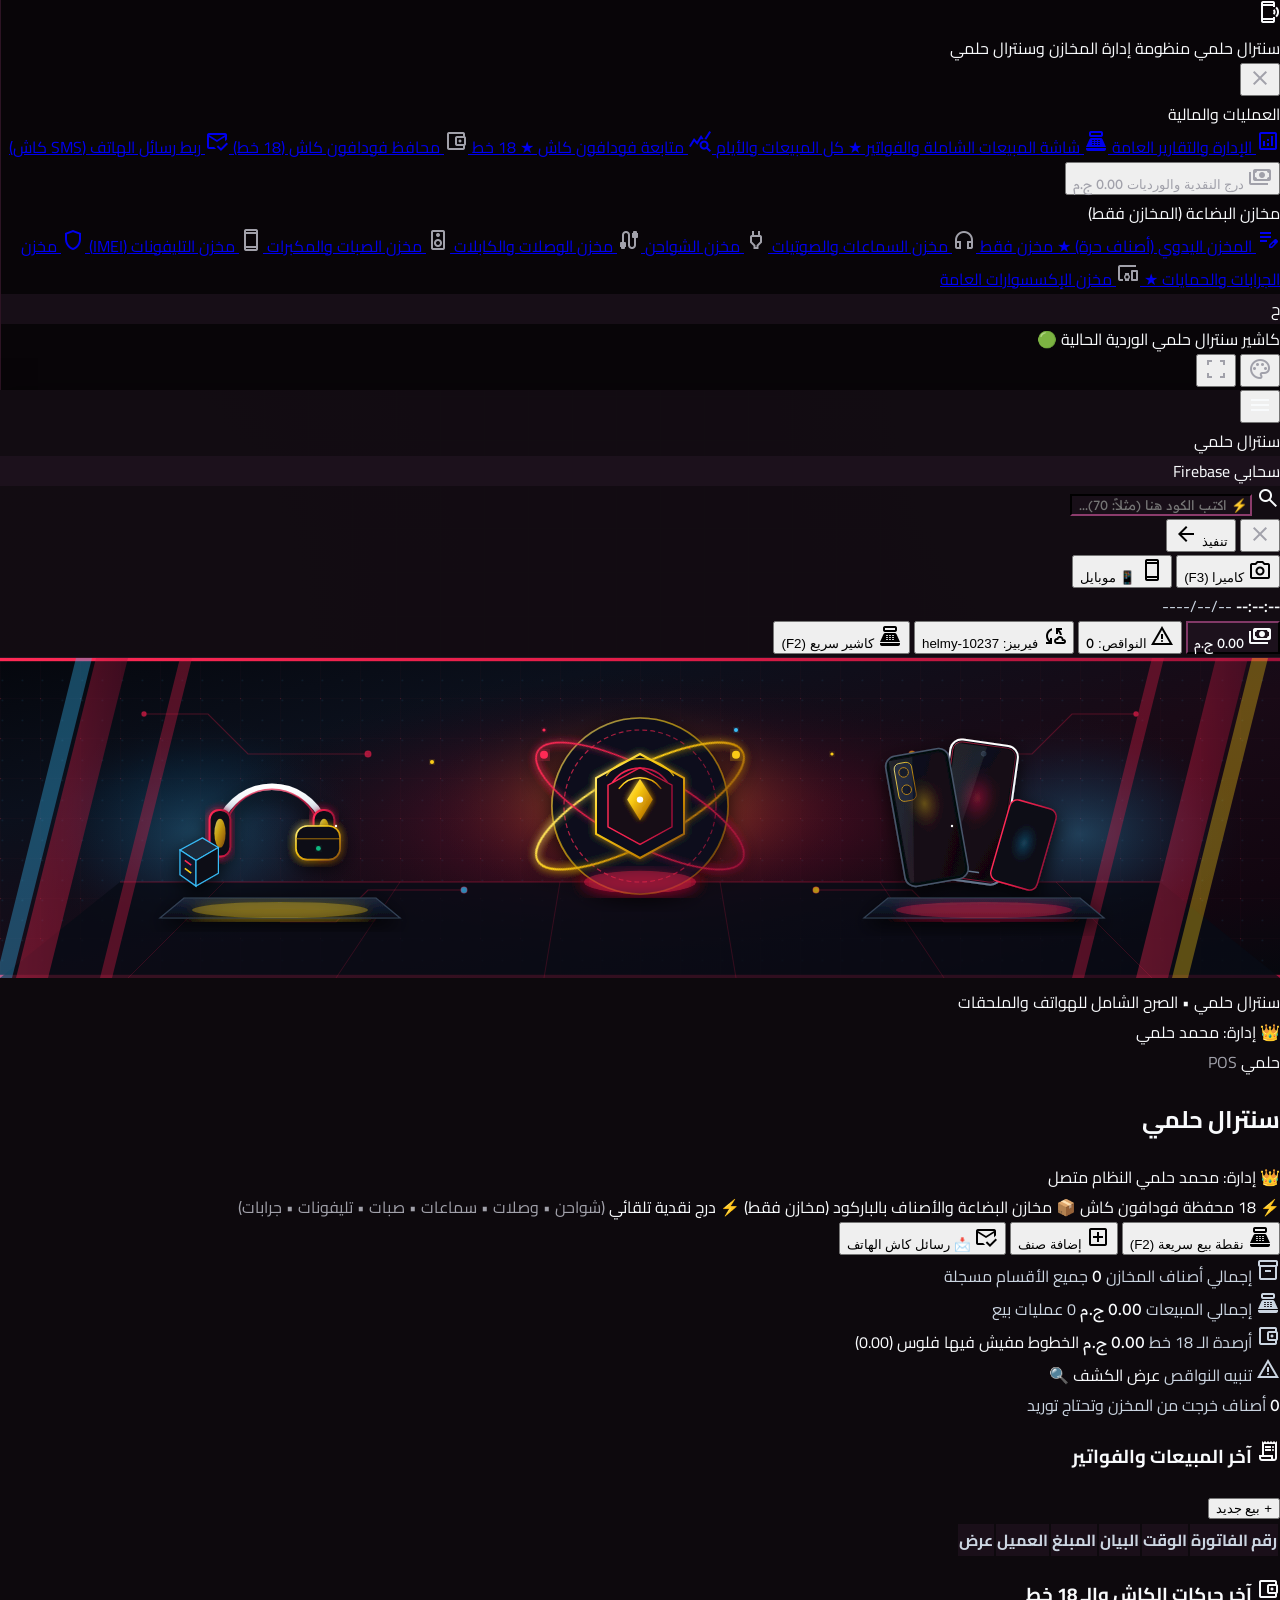
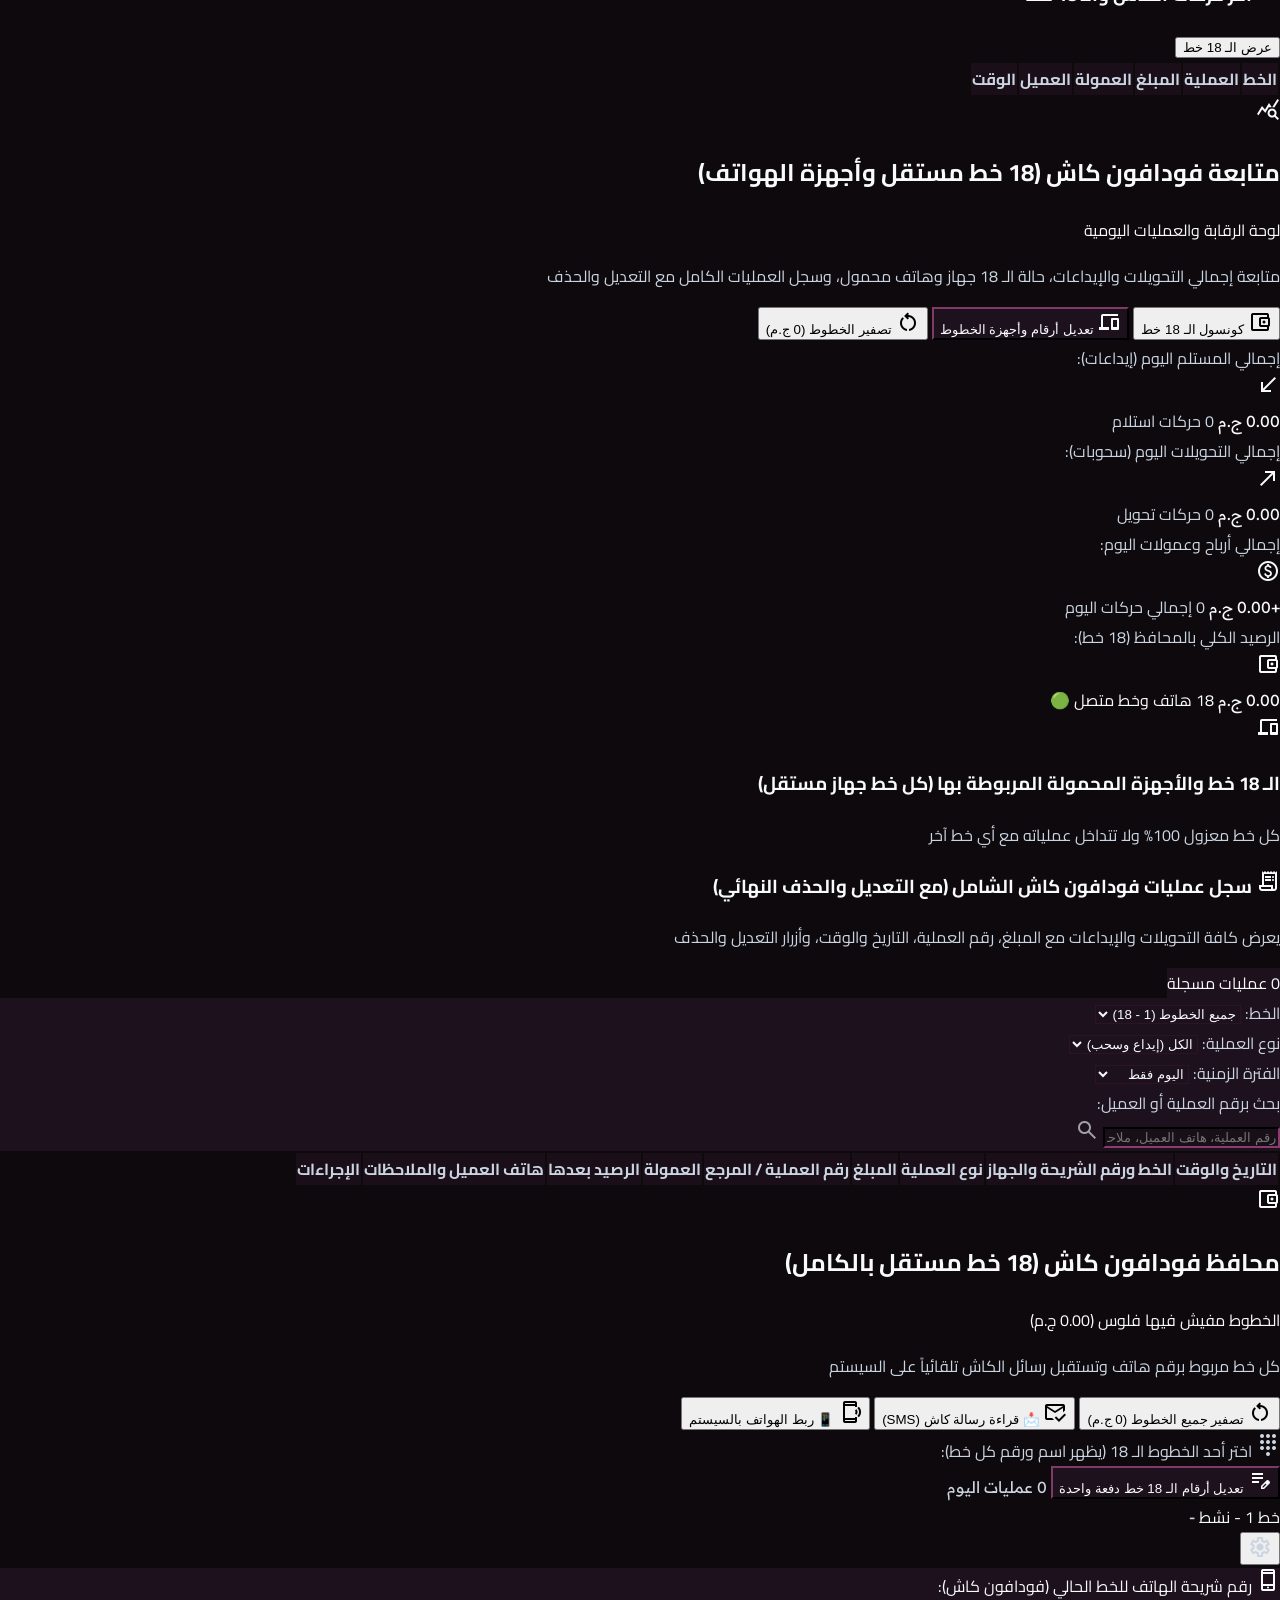
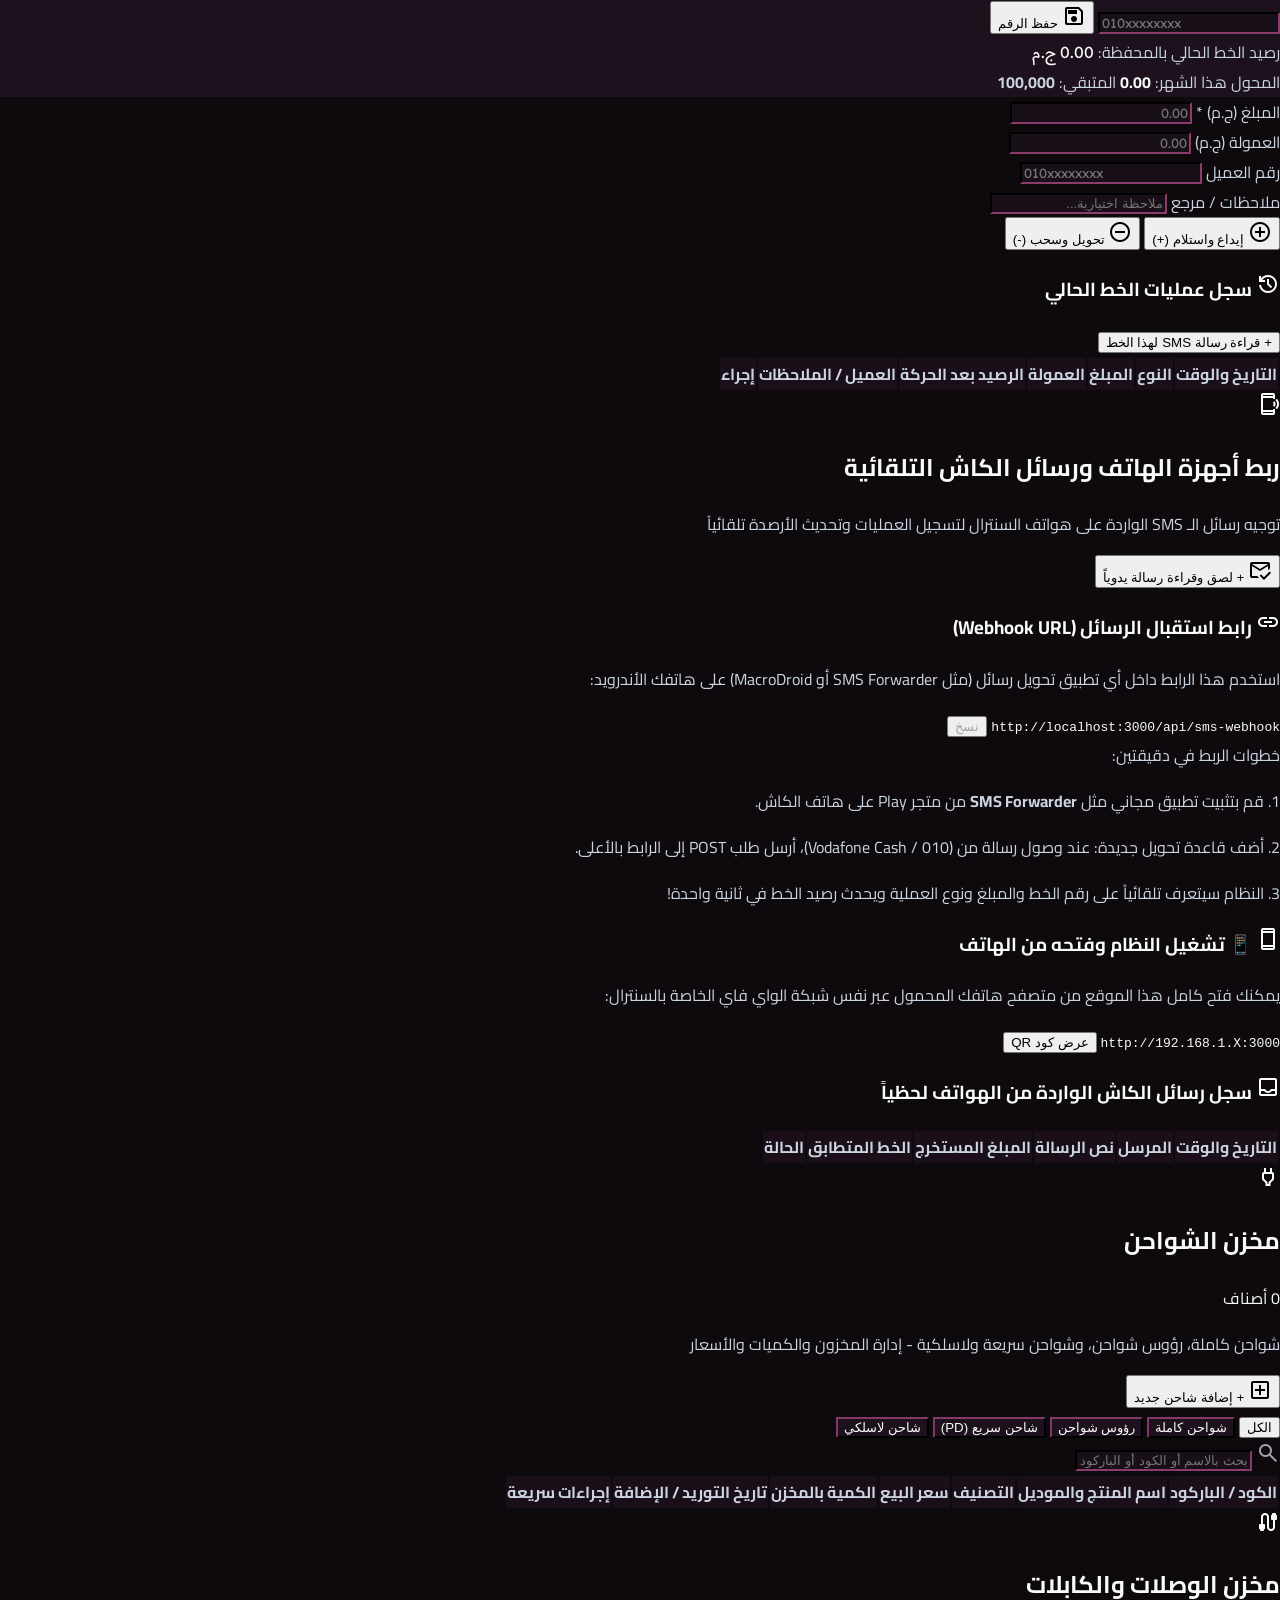
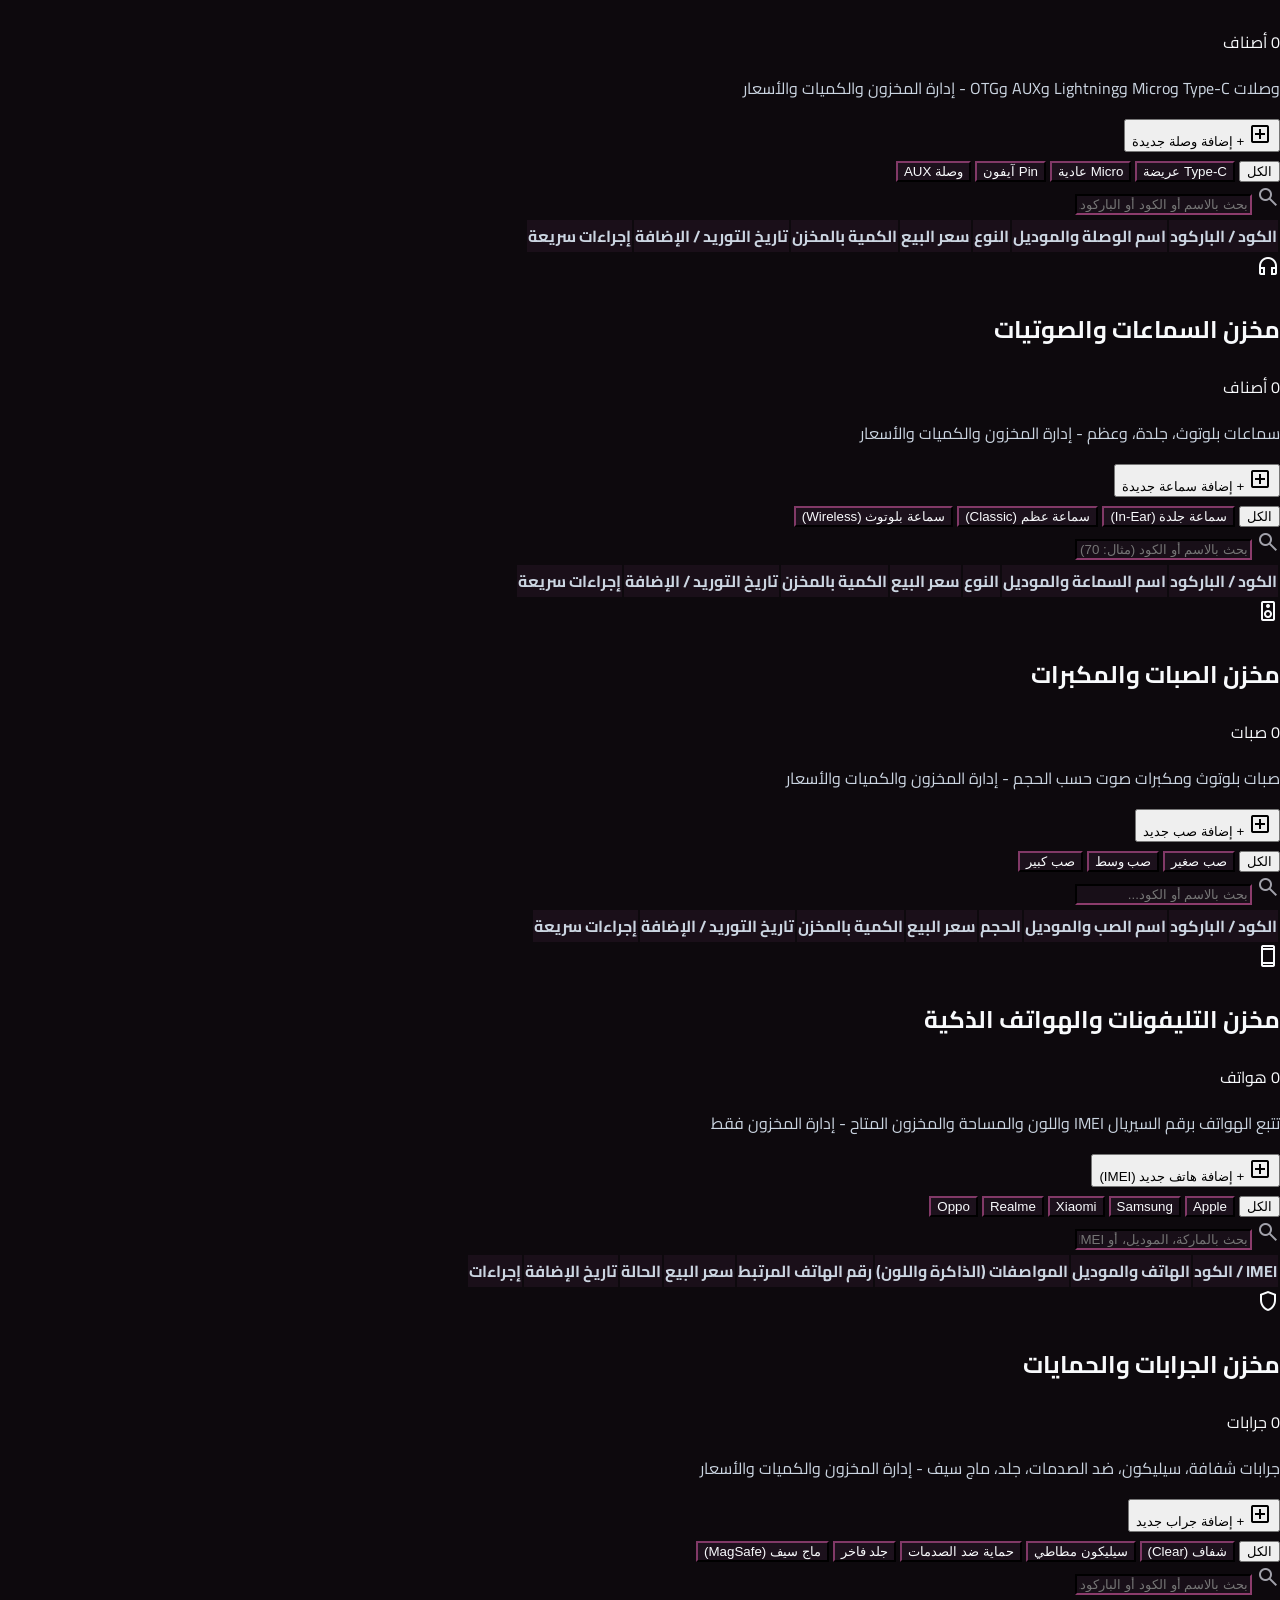
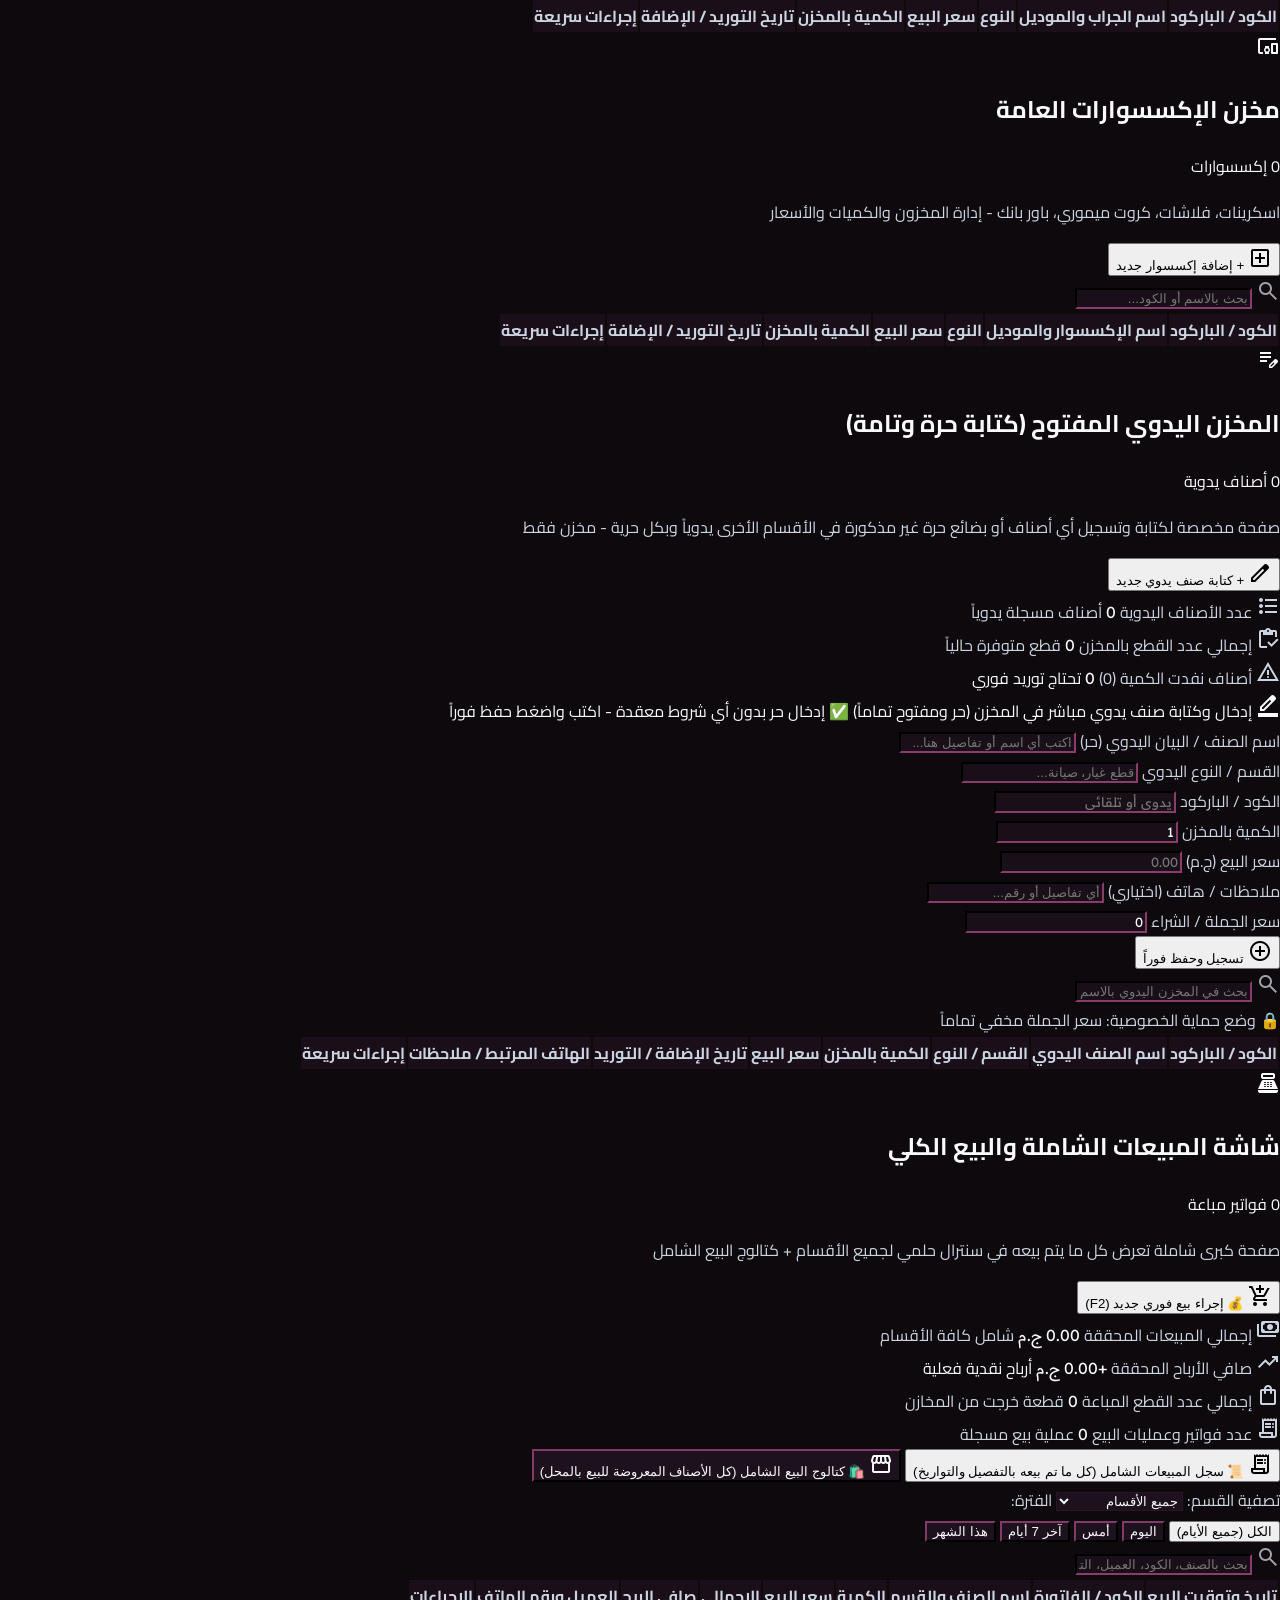
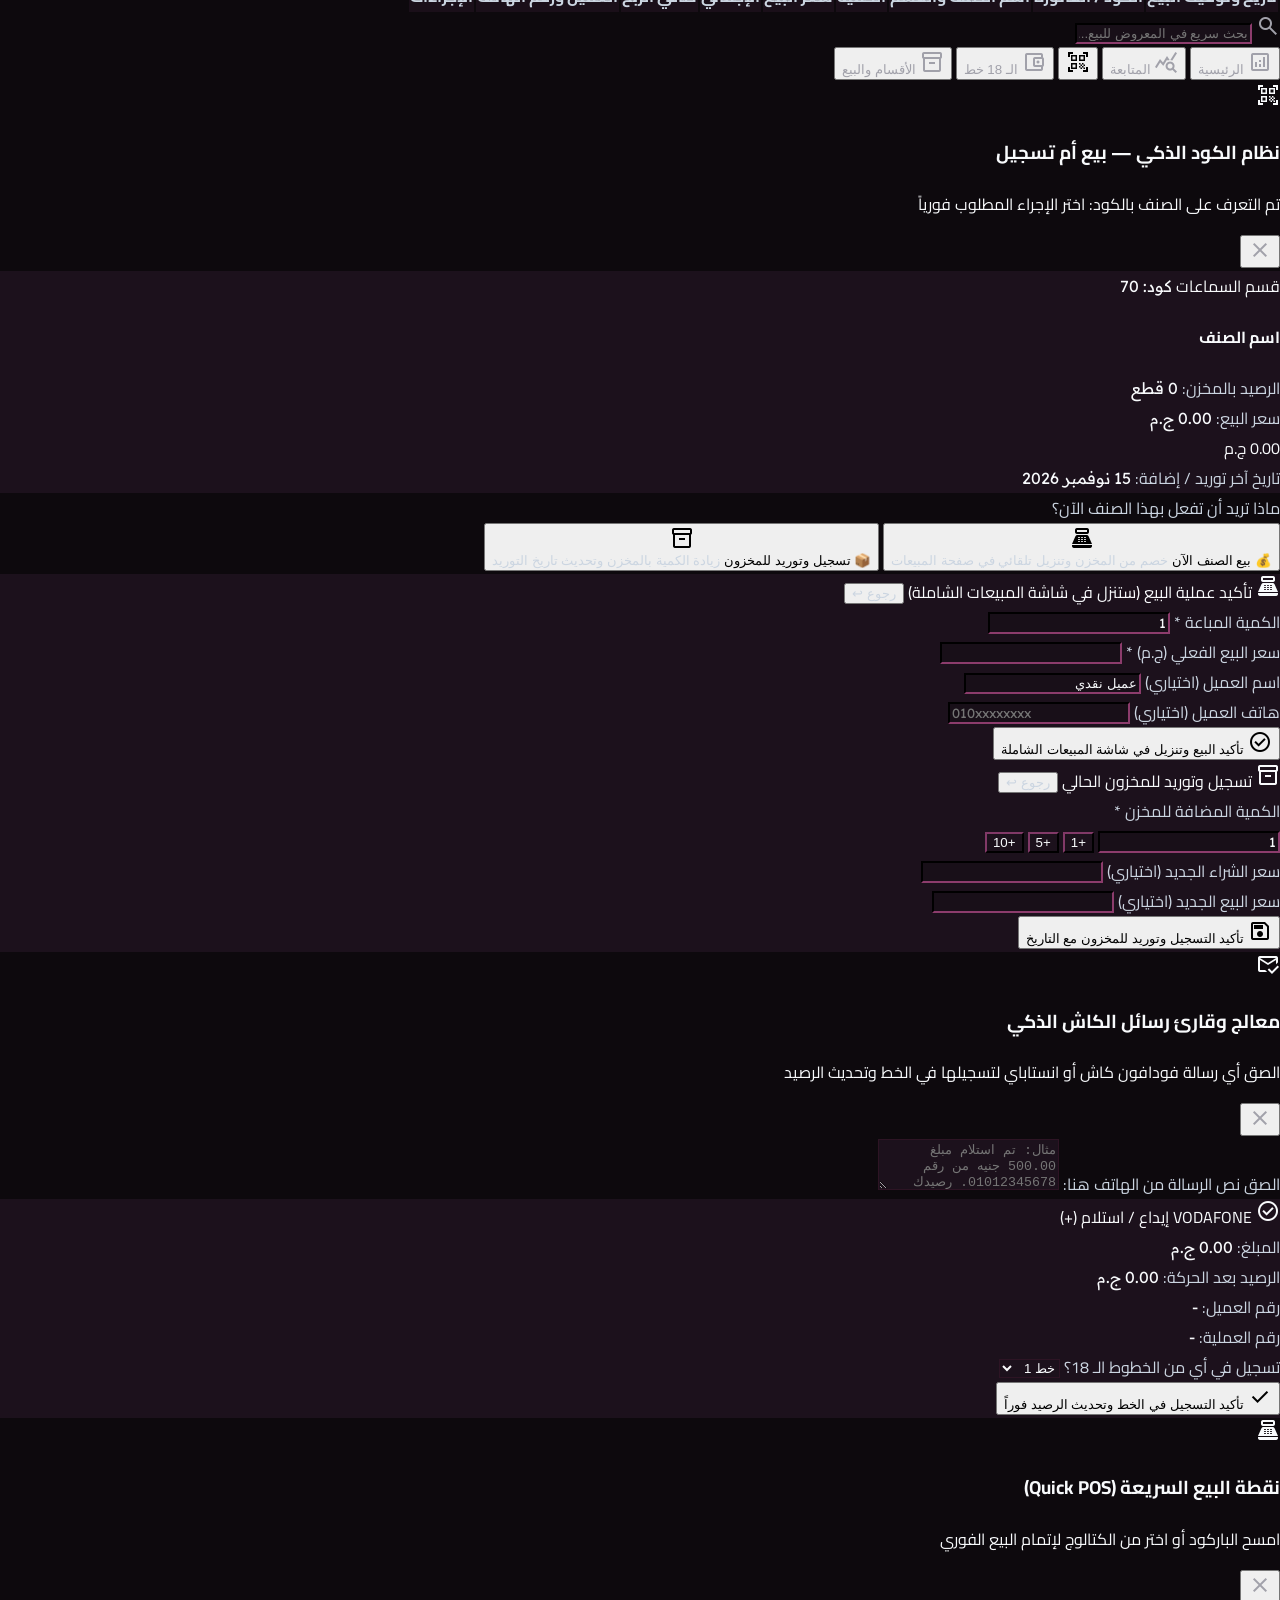
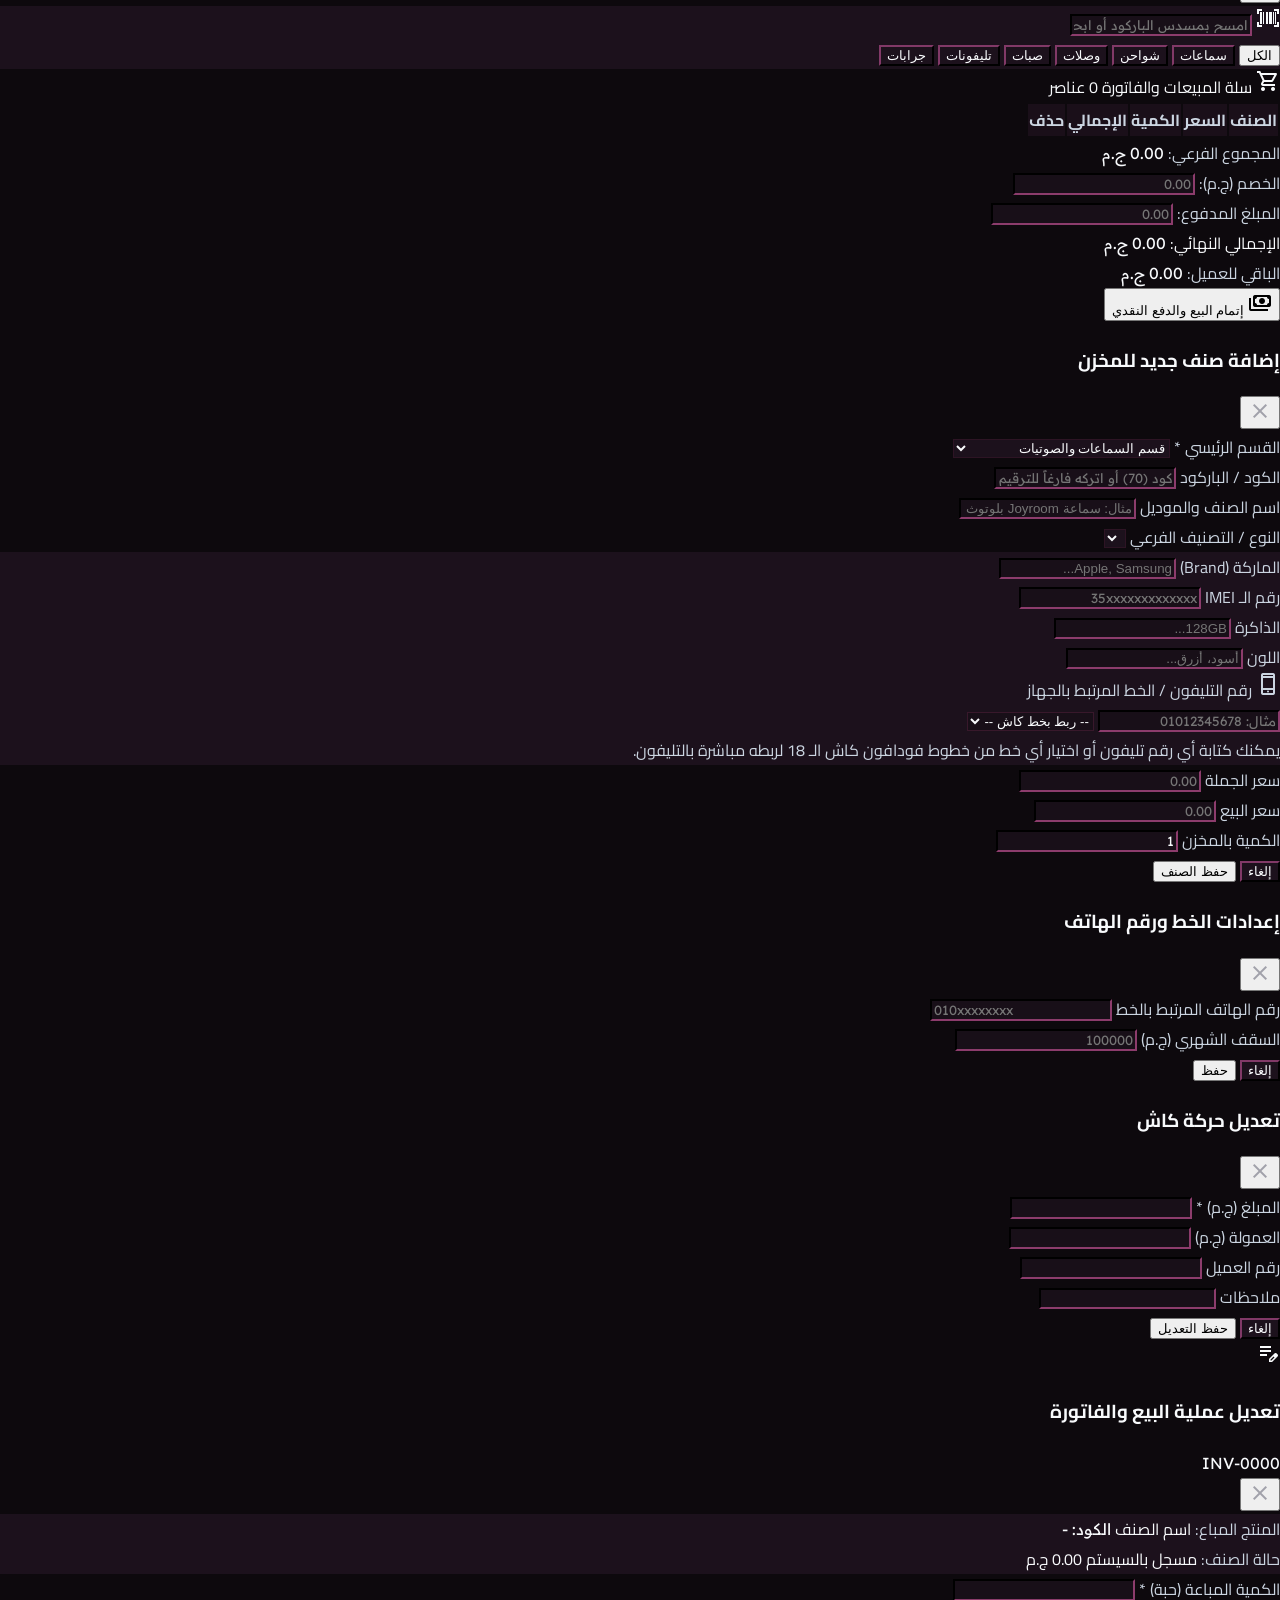
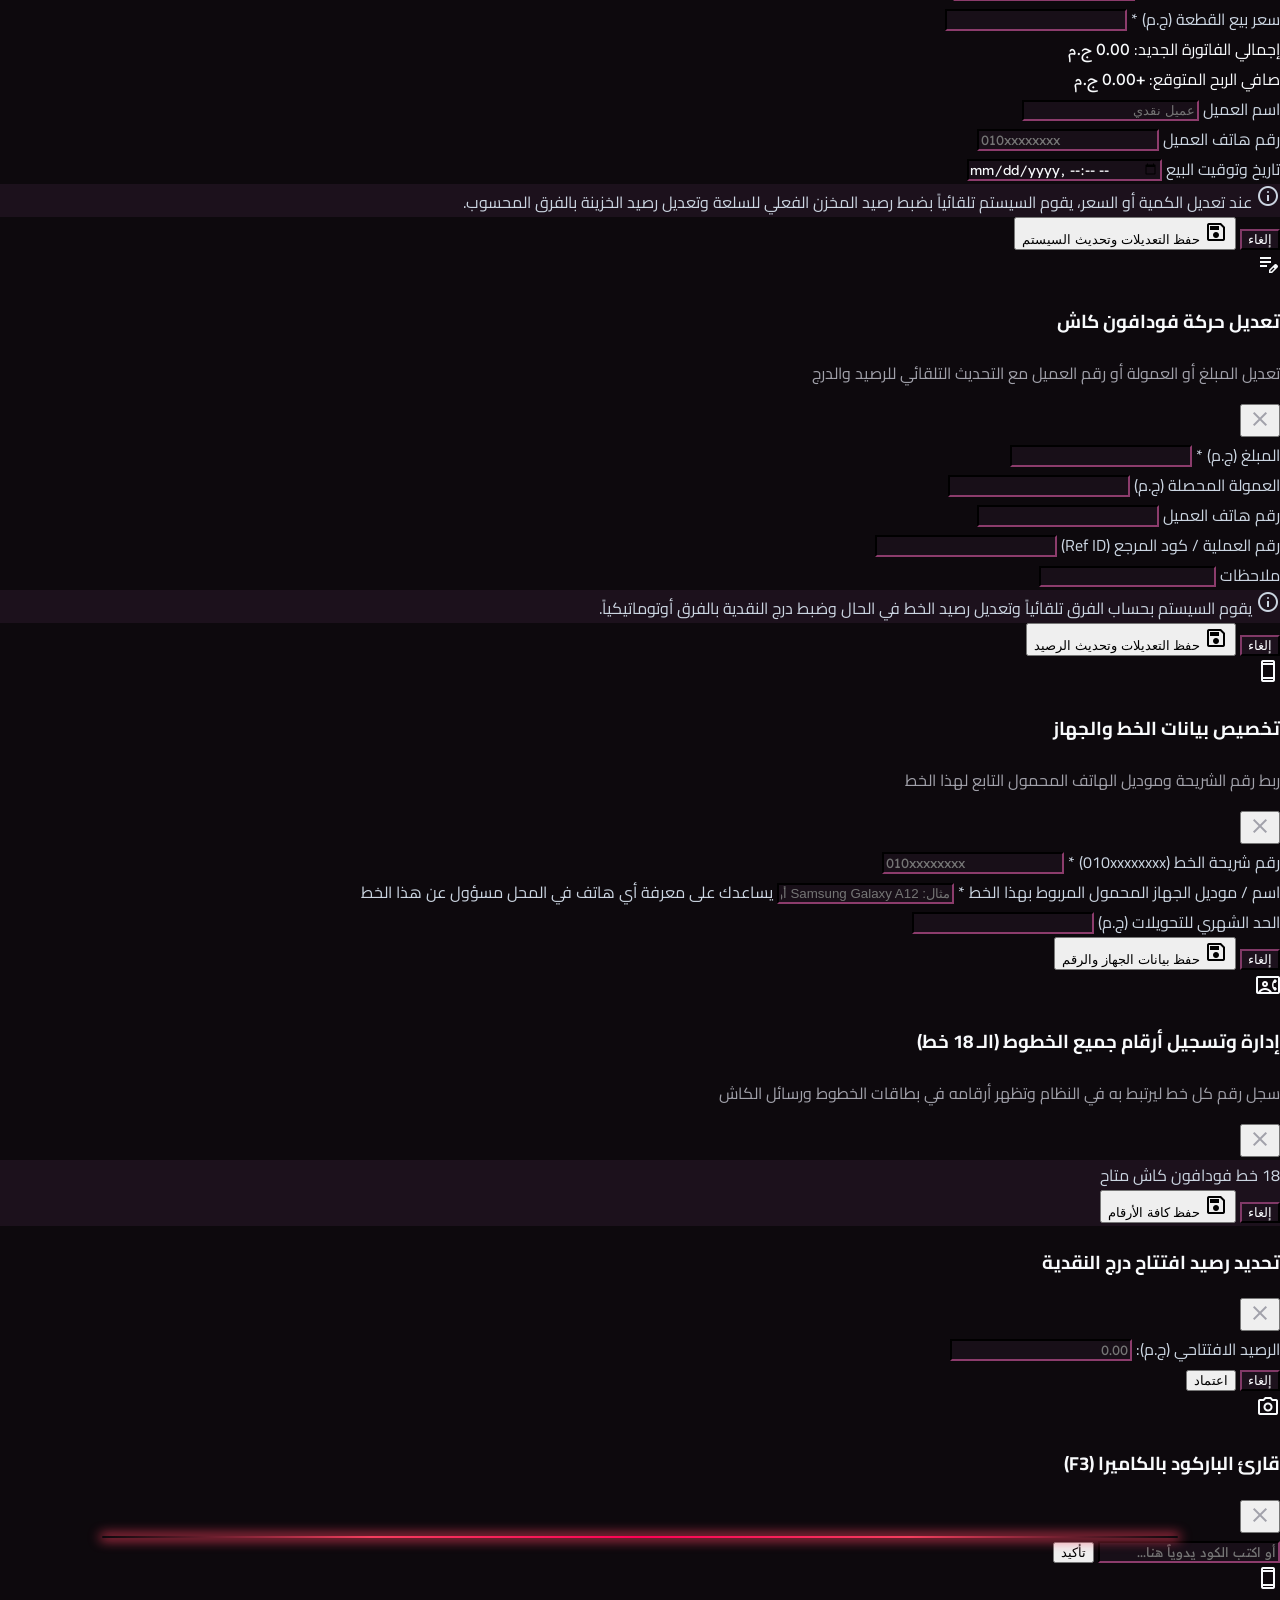
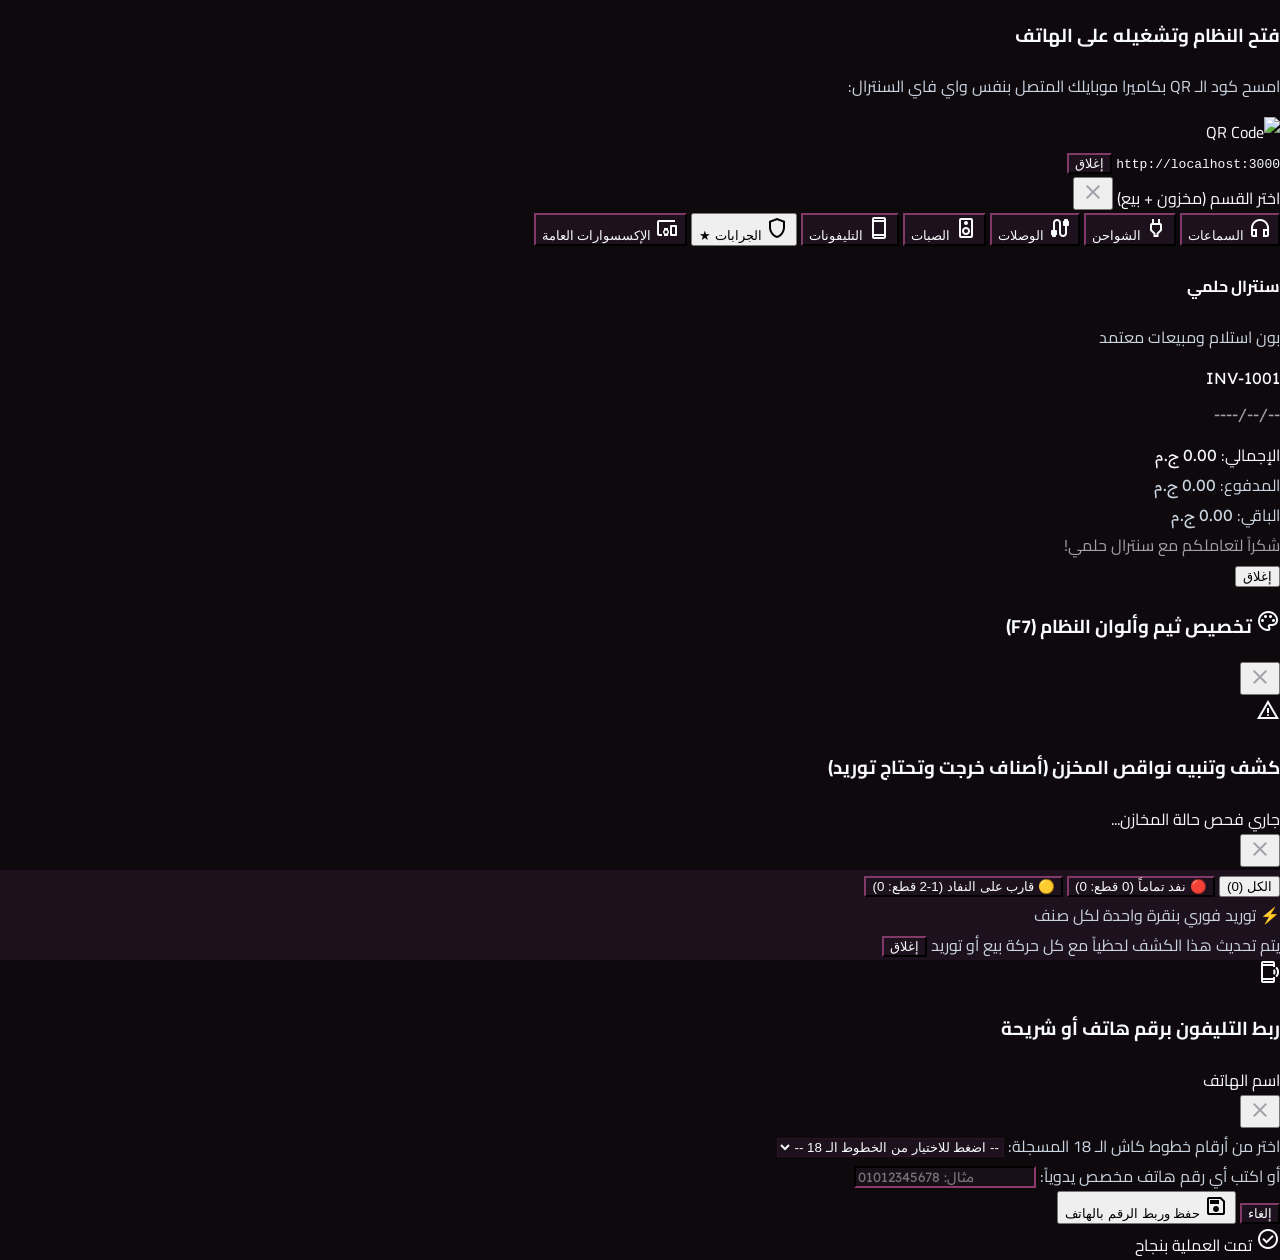
==== commit 0c2422cb: "Add files via upload" ====
--- a/index.html
+++ b/index.html
@@ -48,7 +48,15 @@
     }
     body {
       font-family: var(--font-sans);
-      background-color: var(--bg-main) !important;
+      background-color: #070913 !important;
+      background-image: 
+        radial-gradient(circle at 50% 0%, rgba(225, 29, 72, 0.16) 0%, transparent 55%),
+        radial-gradient(circle at 100% 40%, rgba(56, 189, 248, 0.06) 0%, transparent 45%),
+        radial-gradient(circle at 0% 70%, rgba(245, 158, 11, 0.05) 0%, transparent 45%),
+        linear-gradient(rgba(255, 255, 255, 0.015) 1px, transparent 1px),
+        linear-gradient(90deg, rgba(255, 255, 255, 0.015) 1px, transparent 1px);
+      background-size: 100% 100%, 100% 100%, 100% 100%, 44px 44px, 44px 44px;
+      background-attachment: fixed;
       color: var(--text-main) !important;
       overflow-x: hidden;
     }
@@ -85,7 +93,7 @@
           </div>
           <div class="flex flex-col min-w-0">
             <span class="font-title-md text-white font-black leading-tight truncate text-base">سنترال حلمي</span>
-            <span class="font-label-md text-rose-400 text-[11px] truncate">منظومة الإدارة والمبيعات</span>
+            <span class="font-label-md text-rose-400 text-[11px] truncate">منظومة إدارة المخازن وسنترال حلمي</span>
           </div>
         </div>
         <button onclick="window.toggleSidebar()" class="lg:hidden text-slate-400 hover:text-white p-1 rounded-lg cursor-pointer">
@@ -240,8 +248,7 @@
             id="quickCodeManualInput" 
             autocomplete="off"
             spellcheck="false"
-            oninput="window.handleQuickCodeLiveSearch(this.value)"
-            placeholder="⚡ اكتب الكود أو الاسم (مثلاً: 70)..." 
+            placeholder="⚡ اكتب الكود هنا (مثلاً: 70)..." 
             class="w-full bg-slate-900 border-2 border-rose-500/80 rounded-xl pr-11 pl-28 py-2.5 text-sm sm:text-base font-numeric-table text-white font-black placeholder:text-slate-400 placeholder:text-xs placeholder:font-normal focus:outline-none focus:ring-2 focus:ring-rose-400 focus:border-rose-400 shadow-inner tracking-wider"
           />
           <div class="absolute left-1.5 top-1/2 -translate-y-1/2 flex items-center gap-1">
@@ -256,16 +263,10 @@
             <button 
               type="button" 
               onclick="window.triggerManualCodeSearch()" 
-              class="px-3 py-1.5 rounded-lg bg-gradient-to-r from-rose-600 to-red-600 hover:from-rose-500 hover:to-red-500 text-white font-black text-xs shadow-md shadow-rose-950/40 flex items-center gap-1 cursor-pointer transition-all">
+              class="px-3.5 py-1.5 rounded-lg bg-gradient-to-r from-rose-600 to-red-600 hover:from-rose-500 hover:to-red-500 text-white font-black text-xs shadow-md shadow-rose-950/40 flex items-center gap-1.5 cursor-pointer transition-all">
               <span>تنفيذ</span>
               <span class="material-symbols-outlined text-xs">arrow_back</span>
             </button>
-          </div>
-
-          <!-- Live Instant Dropdown for Code / Product Search -->
-          <div 
-            id="quick-code-live-dropdown" 
-            class="hidden absolute top-full right-0 left-0 mt-2 bg-slate-900/98 backdrop-blur-2xl border-2 border-slate-700/80 rounded-2xl shadow-2xl z-50 overflow-hidden max-h-96 overflow-y-auto divide-y divide-slate-800">
           </div>
         </div>
         <button type="button" onclick="window.openCameraScanner()" class="px-2.5 py-2.5 rounded-xl bg-slate-900/80 hover:bg-slate-800 text-rose-400 hover:text-rose-300 border border-slate-700/60 transition-all cursor-pointer flex items-center gap-1 shrink-0 shadow-sm" title="مسح باركود بالكاميرا (F3)">
@@ -320,86 +321,21 @@
            ========================================== -->
       <section id="view-dashboard-overview" class="flex flex-col gap-6">
         
-        <!-- Store Hero Banner Slider (سلايدر متحرك تلقائي بأشكال متعددة مع لوجو حلمي) -->
-        <div id="store-banner-slider" class="relative w-full h-44 sm:h-56 md:h-64 lg:h-72 rounded-2xl overflow-hidden shadow-2xl border border-rose-950/40 bg-slate-950 group select-none">
+        <!-- Store Hero Banner (بانر سنترال حلمي الثابت الفاخر باسم حلمي) -->
+        <div class="relative w-full h-44 sm:h-56 md:h-64 lg:h-72 rounded-2xl overflow-hidden shadow-2xl border-2 border-rose-900/60 bg-slate-950 select-none">
+          <img src="images/hilmy-banner.svg" alt="سنترال حلمي - إشراف وإدارة محمد حلمي" class="w-full h-full object-cover object-center" />
+          <div class="absolute inset-0 bg-gradient-to-t from-slate-950/70 via-transparent to-transparent pointer-events-none"></div>
           
-          <!-- Slides Wrapper -->
-          <div id="banner-slides-wrapper" class="relative w-full h-full">
-            <!-- Slide 1: Official Central Hilmy Vector Banner (بانر سنترال حلمي الرسمي) -->
-            <div class="banner-slide absolute inset-0 transition-opacity duration-1000 ease-in-out opacity-100 z-10" data-slide="0">
-              <img src="images/hilmy-banner.svg" alt="سنترال حلمي الرسمي" class="w-full h-full object-cover object-center" />
-              <div class="absolute top-3 right-4 px-3 py-1 rounded-full bg-slate-950/75 border border-sky-500/40 backdrop-blur-md text-[11px] font-bold text-sky-300 flex items-center gap-1.5 shadow-md">
-                <span>👑</span>
-                <span>سنترال حلمي • الصرح الشامل للهواتف والملحقات</span>
-              </div>
-            </div>
-
-            <!-- Slide 2: Smartphones & Flagship Showroom (لوجو حلمي) -->
-            <div class="banner-slide absolute inset-0 transition-opacity duration-1000 ease-in-out opacity-0 z-0 pointer-events-none" data-slide="1">
-              <img src="images/banner-smartphones.svg" alt="معرض هواتف سنترال حلمي" class="w-full h-full object-cover object-center" />
-              <div class="absolute top-3 right-4 px-3 py-1 rounded-full bg-slate-950/75 border border-amber-500/40 backdrop-blur-md text-[11px] font-bold text-amber-300 flex items-center gap-1.5 shadow-md">
-                <span>📱</span>
-                <span>هواتف ذكية رائدة وشاشات فاخرة</span>
-              </div>
-            </div>
-
-            <!-- Slide 3: Studio Audio & Sound (لوجو حلمي) -->
-            <div class="banner-slide absolute inset-0 transition-opacity duration-1000 ease-in-out opacity-0 z-0 pointer-events-none" data-slide="2">
-              <img src="images/banner-audio.svg" alt="صوتيات وسماعات سنترال حلمي" class="w-full h-full object-cover object-center" />
-              <div class="absolute top-3 right-4 px-3 py-1 rounded-full bg-slate-950/75 border border-purple-500/40 backdrop-blur-md text-[11px] font-bold text-purple-300 flex items-center gap-1.5 shadow-md">
-                <span>🎧</span>
-                <span>سماعات احترافية وصبات صوتية</span>
-              </div>
-            </div>
-
-            <!-- Slide 4: Ultra Fast GaN Chargers & Cables (لوجو حلمي) -->
-            <div class="banner-slide absolute inset-0 transition-opacity duration-1000 ease-in-out opacity-0 z-0 pointer-events-none" data-slide="3">
-              <img src="images/banner-chargers.svg" alt="شواحن وجرابات سنترال حلمي" class="w-full h-full object-cover object-center" />
-              <div class="absolute top-3 right-4 px-3 py-1 rounded-full bg-slate-950/75 border border-emerald-500/40 backdrop-blur-md text-[11px] font-bold text-emerald-300 flex items-center gap-1.5 shadow-md">
-                <span>⚡</span>
-                <span>شواحن GaN فائقة ووصلات وجرابات</span>
-              </div>
-            </div>
-
-            <!-- Slide 5: 18-Line Vodafone Cash Network (لوجو حلمي) -->
-            <div class="banner-slide absolute inset-0 transition-opacity duration-1000 ease-in-out opacity-0 z-0 pointer-events-none" data-slide="4">
-              <img src="images/banner-voda-cash.svg" alt="فودافون كاش سنترال حلمي" class="w-full h-full object-cover object-center" />
-              <div class="absolute top-3 right-4 px-3 py-1 rounded-full bg-slate-950/75 border border-rose-500/40 backdrop-blur-md text-[11px] font-bold text-rose-300 flex items-center gap-1.5 shadow-md">
-                <span>💳</span>
-                <span>منظومة الـ 18 خط فودافون كاش والمحافظ</span>
-              </div>
-            </div>
-
-            <!-- Slide 6: Central Hilmy Telecom Command (لوجو حلمي) -->
-            <div class="banner-slide absolute inset-0 transition-opacity duration-1000 ease-in-out opacity-0 z-0 pointer-events-none" data-slide="5">
-              <img src="images/banner-telecom-hub.svg" alt="سنترال حلمي المركزي" class="w-full h-full object-cover object-center" />
-              <div class="absolute top-3 right-4 px-3 py-1 rounded-full bg-slate-950/75 border border-sky-500/40 backdrop-blur-md text-[11px] font-bold text-sky-300 flex items-center gap-1.5 shadow-md">
-                <span>👑</span>
-                <span>سنترال حلمي المركزي • إدارة ذكية</span>
-              </div>
-            </div>
-          </div>
-
-          <!-- Navigation Arrows (Previous / Next) -->
-          <button type="button" onclick="window.prevBannerSlide()" class="absolute right-3 top-1/2 -translate-y-1/2 z-20 w-10 h-10 rounded-full bg-slate-950/80 hover:bg-rose-600 text-white border border-white/20 backdrop-blur-md opacity-0 group-hover:opacity-100 transition-all flex items-center justify-center cursor-pointer shadow-xl" title="الصورة السابقة">
-            <span class="material-symbols-outlined text-xl">chevron_right</span>
-          </button>
-          <button type="button" onclick="window.nextBannerSlide()" class="absolute left-3 top-1/2 -translate-y-1/2 z-20 w-10 h-10 rounded-full bg-slate-950/80 hover:bg-rose-600 text-white border border-white/20 backdrop-blur-md opacity-0 group-hover:opacity-100 transition-all flex items-center justify-center cursor-pointer shadow-xl" title="الصورة التالية">
-            <span class="material-symbols-outlined text-xl">chevron_left</span>
-          </button>
-
-          <!-- Interactive Indicator Dots (Bottom Center) -->
-          <div class="absolute bottom-3 inset-x-0 z-20 flex items-center justify-center pointer-events-auto">
-            <div id="banner-slider-dots" class="px-3 py-1.5 rounded-full bg-slate-950/80 border border-white/15 backdrop-blur-md flex items-center gap-2 shadow-xl">
-              <button type="button" onclick="window.goToBannerSlide(0)" class="banner-dot w-6 h-2 rounded-full bg-rose-500 transition-all cursor-pointer shadow-xs" title="سنترال حلمي"></button>
-              <button type="button" onclick="window.goToBannerSlide(1)" class="banner-dot w-2 h-2 rounded-full bg-slate-600 hover:bg-slate-400 transition-all cursor-pointer" title="هواتف حلمي"></button>
-              <button type="button" onclick="window.goToBannerSlide(2)" class="banner-dot w-2 h-2 rounded-full bg-slate-600 hover:bg-slate-400 transition-all cursor-pointer" title="صوتيات حلمي"></button>
-              <button type="button" onclick="window.goToBannerSlide(3)" class="banner-dot w-2 h-2 rounded-full bg-slate-600 hover:bg-slate-400 transition-all cursor-pointer" title="شواحن حلمي"></button>
-              <button type="button" onclick="window.goToBannerSlide(4)" class="banner-dot w-2 h-2 rounded-full bg-slate-600 hover:bg-slate-400 transition-all cursor-pointer" title="فودافون كاش حلمي"></button>
-              <button type="button" onclick="window.goToBannerSlide(5)" class="banner-dot w-2 h-2 rounded-full bg-slate-600 hover:bg-slate-400 transition-all cursor-pointer" title="سنترال حلمي"></button>
-            </div>
-          </div>
-
+          <!-- Official Store Floating Badges on Banner -->
+          <div class="absolute top-3 right-4 px-3.5 py-1.5 rounded-full bg-slate-950/85 border border-rose-500/60 backdrop-blur-md text-xs font-black text-rose-300 flex items-center gap-2 shadow-xl">
+            <span class="w-2.5 h-2.5 rounded-full bg-emerald-400 animate-pulse"></span>
+            <span>سنترال حلمي • الصرح الشامل للهواتف والملحقات</span>
+          </div>
+
+          <div class="absolute bottom-3 left-4 px-3.5 py-1.5 rounded-xl bg-slate-950/85 border border-amber-500/50 backdrop-blur-md text-xs font-black text-amber-300 flex items-center gap-2 shadow-xl">
+            <span>👑</span>
+            <span>إدارة: محمد حلمي</span>
+          </div>
         </div>
 
         <!-- Store Header & Management Bar (كل الكتابة واللوجو مترتبة بره بنظام وشياكة) -->
@@ -441,7 +377,7 @@
                   ⚡ 18 محفظة فودافون كاش
                 </span>
                 <span class="px-2.5 py-0.5 rounded-lg bg-slate-800/80 border border-slate-700/60 text-sky-300 flex items-center gap-1">
-                  📱 مخازن ومبيعات بالباركود
+                  📦 مخازن البضاعة والأصناف بالباركود (مخازن فقط)
                 </span>
                 <span class="px-2.5 py-0.5 rounded-lg bg-slate-800/80 border border-slate-700/60 text-emerald-300 flex items-center gap-1">
                   ⚡ درج نقدية تلقائي
@@ -473,7 +409,7 @@
 
         <!-- Dashboard KPI Summary Cards -->
         <div class="grid grid-cols-2 lg:grid-cols-4 gap-3 sm:gap-4">
-          <div class="p-4 rounded-2xl bg-white border border-slate-200/80 shadow-xs flex flex-col gap-1">
+          <div class="p-4 rounded-2xl bg-slate-900/90 border border-slate-800 shadow-lg flex flex-col gap-1 backdrop-blur-md hover:border-slate-700 transition-all text-white">
             <span class="text-xs text-on-surface-variant font-bold flex items-center gap-1.5">
               <span class="material-symbols-outlined text-rose-500 text-base">inventory_2</span>
               <span>إجمالي أصناف المخازن</span>
@@ -482,7 +418,7 @@
             <span class="text-[11px] text-on-surface-variant">جميع الأقسام مسجلة</span>
           </div>
 
-          <div class="p-4 rounded-2xl bg-white border border-slate-200/80 shadow-xs flex flex-col gap-1">
+          <div class="p-4 rounded-2xl bg-slate-900/90 border border-slate-800 shadow-lg flex flex-col gap-1 backdrop-blur-md hover:border-slate-700 transition-all text-white">
             <span class="text-xs text-on-surface-variant font-bold flex items-center gap-1.5">
               <span class="material-symbols-outlined text-emerald-500 text-base">point_of_sale</span>
               <span>إجمالي المبيعات</span>
@@ -491,7 +427,7 @@
             <span id="stat-dash-sales-count" class="text-[11px] text-on-surface-variant">0 عمليات بيع</span>
           </div>
 
-          <div class="p-4 rounded-2xl bg-white border border-slate-200/80 shadow-xs flex flex-col gap-1">
+          <div class="p-4 rounded-2xl bg-slate-900/90 border border-slate-800 shadow-lg flex flex-col gap-1 backdrop-blur-md hover:border-slate-700 transition-all text-white">
             <span class="text-xs text-on-surface-variant font-bold flex items-center gap-1.5">
               <span class="material-symbols-outlined text-sky-500 text-base">account_balance_wallet</span>
               <span>أرصدة الـ 18 خط</span>
@@ -500,7 +436,7 @@
             <span class="text-[11px] text-emerald-400 font-bold">الخطوط مفيش فيها فلوس (0.00)</span>
           </div>
 
-          <div onclick="window.openLowStockModal()" class="p-4 rounded-2xl bg-white border border-slate-200/80 shadow-xs flex flex-col gap-1 cursor-pointer hover:border-amber-500/60 hover:shadow-md transition-all group" title="انقر لعرض قائمة النواقص التفصيلية والتوريد الفوري">
+          <div onclick="window.openLowStockModal()" class="p-4 rounded-2xl bg-slate-900/90 border border-slate-800 shadow-lg flex flex-col gap-1 cursor-pointer hover:border-amber-500/60 hover:shadow-xl transition-all group backdrop-blur-md text-white" title="انقر لعرض قائمة النواقص التفصيلية والتوريد الفوري">
             <div class="flex items-center justify-between">
               <span class="text-xs text-on-surface-variant font-bold flex items-center gap-1.5">
                 <span class="material-symbols-outlined text-amber-500 text-base group-hover:scale-110 transition-transform">warning</span>
@@ -516,7 +452,7 @@
         <!-- Recent Sales & Vodafone Grid -->
         <div class="grid grid-cols-1 lg:grid-cols-2 gap-6">
           <!-- Recent Invoices -->
-          <div class="bg-white rounded-2xl shadow-sm border border-slate-200/80 p-5 flex flex-col gap-3">
+          <div class="bg-slate-900/90 rounded-2xl shadow-xl border border-slate-800 p-5 flex flex-col gap-3 backdrop-blur-md text-white">
             <div class="flex items-center justify-between pb-2 border-b border-outline-variant/20">
               <h3 class="font-bold text-sm text-on-surface flex items-center gap-2">
                 <span class="material-symbols-outlined text-rose-500 text-lg">receipt_long</span>
@@ -544,7 +480,7 @@
           </div>
 
           <!-- Recent Vodafone Transactions -->
-          <div class="bg-white rounded-2xl shadow-sm border border-slate-200/80 p-5 flex flex-col gap-3">
+          <div class="bg-slate-900/90 rounded-2xl shadow-xl border border-slate-800 p-5 flex flex-col gap-3 backdrop-blur-md text-white">
             <div class="flex items-center justify-between pb-2 border-b border-outline-variant/20">
               <h3 class="font-bold text-sm text-on-surface flex items-center gap-2">
                 <span class="material-symbols-outlined text-sky-500 text-lg">account_balance_wallet</span>
@@ -580,7 +516,7 @@
       <section id="view-vodafone-monitor" class="hidden flex flex-col gap-6">
         
         <!-- Header Banner -->
-        <div class="bg-white p-5 rounded-2xl shadow-sm border border-slate-200/80 flex flex-col md:flex-row md:items-center justify-between gap-4">
+        <div class="bg-slate-900/90 p-5 rounded-2xl shadow-xl border border-slate-800 flex flex-col md:flex-row md:items-center justify-between gap-4 backdrop-blur-md text-white">
           <div class="flex items-center gap-3">
             <div class="w-12 h-12 rounded-2xl bg-rose-500/15 border border-rose-500/30 text-rose-400 flex items-center justify-center shrink-0 shadow-sm">
               <span class="material-symbols-outlined text-2xl">query_stats</span>
@@ -613,7 +549,7 @@
         <!-- 4 Top KPI Cards (إجمالي المستلم والتحويلات والأرباح ورصيد المحافظ) -->
         <div class="grid grid-cols-1 sm:grid-cols-2 lg:grid-cols-4 gap-4">
           <!-- KPI 1: إجمالي المبالغ المستلمة اليوم (الإيداعات) -->
-          <div class="p-4 rounded-2xl bg-white border border-slate-200/80 shadow-xs flex flex-col justify-between gap-2">
+          <div class="p-4 rounded-2xl bg-slate-900/90 border border-slate-800 shadow-lg flex flex-col justify-between gap-2 backdrop-blur-md hover:border-slate-700 transition-all text-white">
             <div class="flex items-center justify-between">
               <span class="text-xs font-bold text-on-surface-variant">إجمالي المستلم اليوم (إيداعات):</span>
               <div class="w-8 h-8 rounded-xl bg-emerald-500/15 text-emerald-400 flex items-center justify-center">
@@ -627,7 +563,7 @@
           </div>
 
           <!-- KPI 2: إجمالي التحويلات اليوم (السحوبات) -->
-          <div class="p-4 rounded-2xl bg-white border border-slate-200/80 shadow-xs flex flex-col justify-between gap-2">
+          <div class="p-4 rounded-2xl bg-slate-900/90 border border-slate-800 shadow-lg flex flex-col justify-between gap-2 backdrop-blur-md hover:border-slate-700 transition-all text-white">
             <div class="flex items-center justify-between">
               <span class="text-xs font-bold text-on-surface-variant">إجمالي التحويلات اليوم (سحوبات):</span>
               <div class="w-8 h-8 rounded-xl bg-rose-500/15 text-rose-400 flex items-center justify-center">
@@ -641,7 +577,7 @@
           </div>
 
           <!-- KPI 3: إجمالي الأرباح والعمولات اليوم -->
-          <div class="p-4 rounded-2xl bg-white border border-slate-200/80 shadow-xs flex flex-col justify-between gap-2">
+          <div class="p-4 rounded-2xl bg-slate-900/90 border border-slate-800 shadow-lg flex flex-col justify-between gap-2 backdrop-blur-md hover:border-slate-700 transition-all text-white">
             <div class="flex items-center justify-between">
               <span class="text-xs font-bold text-on-surface-variant">إجمالي أرباح وعمولات اليوم:</span>
               <div class="w-8 h-8 rounded-xl bg-amber-500/15 text-amber-400 flex items-center justify-center">
@@ -655,7 +591,7 @@
           </div>
 
           <!-- KPI 4: الرصيد الكلي في جميع المحافظ -->
-          <div class="p-4 rounded-2xl bg-white border border-slate-200/80 shadow-xs flex flex-col justify-between gap-2">
+          <div class="p-4 rounded-2xl bg-slate-900/90 border border-slate-800 shadow-lg flex flex-col justify-between gap-2 backdrop-blur-md hover:border-slate-700 transition-all text-white">
             <div class="flex items-center justify-between">
               <span class="text-xs font-bold text-on-surface-variant">الرصيد الكلي بالمحافظ (18 خط):</span>
               <div class="w-8 h-8 rounded-xl bg-sky-500/15 text-sky-400 flex items-center justify-center">
@@ -670,7 +606,7 @@
         </div>
 
         <!-- The 18 Lines & Connected Hardware Devices Grid -->
-        <div class="bg-white p-5 rounded-2xl shadow-sm border border-slate-200/80 flex flex-col gap-4">
+        <div class="bg-slate-900/90 p-5 rounded-2xl shadow-xl border border-slate-800 flex flex-col gap-4 backdrop-blur-md text-white">
           <div class="flex items-center justify-between pb-2 border-b border-outline-variant/20 flex-wrap gap-2">
             <div class="flex items-center gap-2">
               <span class="material-symbols-outlined text-rose-500 text-xl">devices</span>
@@ -685,7 +621,7 @@
         </div>
 
         <!-- Comprehensive Transaction History & Ledger Table -->
-        <div class="bg-white rounded-2xl shadow-sm border border-slate-200/80 overflow-hidden flex flex-col gap-3 p-5">
+        <div class="bg-slate-900/90 rounded-2xl shadow-xl border border-slate-800 overflow-hidden flex flex-col gap-3 p-5 backdrop-blur-md text-white">
           <div class="flex flex-col lg:flex-row lg:items-center justify-between gap-3 pb-3 border-b border-outline-variant/20">
             <div>
               <h3 class="font-bold text-base text-on-surface flex items-center gap-2">
@@ -788,7 +724,7 @@
            ========================================== -->
       <section id="view-vodafone-cash-wallets" class="hidden flex flex-col gap-6">
         
-        <div class="bg-white p-5 rounded-2xl shadow-sm border border-slate-200/80 flex flex-col md:flex-row md:items-center justify-between gap-4">
+        <div class="bg-slate-900/90 p-5 rounded-2xl shadow-xl border border-slate-800 flex flex-col md:flex-row md:items-center justify-between gap-4 backdrop-blur-md text-white">
           <div class="flex items-center gap-3">
             <div class="w-12 h-12 rounded-2xl bg-rose-500/15 border border-rose-500/30 text-rose-400 flex items-center justify-center shrink-0 shadow-sm">
               <span class="material-symbols-outlined text-2xl">account_balance_wallet</span>
@@ -819,7 +755,7 @@
         </div>
 
         <!-- 18 Lines Quick Selector Strip (1 to 18) -->
-        <div class="bg-white p-4 rounded-2xl shadow-sm border border-slate-200/80 flex flex-col gap-2.5">
+        <div class="bg-slate-900/90 p-4 rounded-2xl shadow-xl border border-slate-800 flex flex-col gap-2.5 backdrop-blur-md text-white">
           <div class="flex items-center justify-between flex-wrap gap-2">
             <span class="text-xs font-bold text-on-surface-variant flex items-center gap-1.5">
               <span class="material-symbols-outlined text-sm text-rose-400">dialpad</span>
@@ -842,7 +778,7 @@
         <!-- Active Line Console Card (Deposit, Withdraw, Limit & Ledger) -->
         <div class="grid grid-cols-1 lg:grid-cols-12 gap-6">
           <!-- Line Operations Form (4 Cols) -->
-          <div class="lg:col-span-4 bg-white p-5 rounded-2xl shadow-sm border border-slate-200/80 flex flex-col justify-between space-y-4">
+          <div class="lg:col-span-4 bg-slate-900/90 p-5 rounded-2xl shadow-xl border border-slate-800 flex flex-col justify-between space-y-4 backdrop-blur-md text-white">
             <div>
               <div class="flex items-center justify-between pb-3 border-b border-outline-variant/20 mb-3">
                 <div class="flex items-center gap-2 flex-wrap">
@@ -918,7 +854,7 @@
           </div>
 
           <!-- Line Transactions Ledger (8 Cols) -->
-          <div class="lg:col-span-8 bg-white p-5 rounded-2xl shadow-sm border border-slate-200/80 flex flex-col gap-3">
+          <div class="lg:col-span-8 bg-slate-900/90 p-5 rounded-2xl shadow-xl border border-slate-800 flex flex-col gap-3 backdrop-blur-md text-white">
             <div class="flex items-center justify-between pb-2 border-b border-outline-variant/20">
               <h3 class="font-bold text-sm text-on-surface flex items-center gap-2">
                 <span class="material-symbols-outlined text-rose-500 text-lg">history</span>
@@ -954,7 +890,7 @@
            VIEW: SMS SYNC & PHONE LINK HUB
            ========================================== -->
       <section id="view-sms-sync-hub" class="hidden flex flex-col gap-6">
-        <div class="bg-white p-5 rounded-2xl shadow-sm border border-slate-200/80 flex flex-col md:flex-row md:items-center justify-between gap-4">
+        <div class="bg-slate-900/90 p-5 rounded-2xl shadow-xl border border-slate-800 flex flex-col md:flex-row md:items-center justify-between gap-4 backdrop-blur-md text-white">
           <div class="flex items-center gap-3">
             <div class="w-12 h-12 rounded-2xl bg-emerald-500/15 border border-emerald-500/30 text-emerald-400 flex items-center justify-center shrink-0 shadow-sm">
               <span class="material-symbols-outlined text-2xl">phonelink_ring</span>
@@ -972,7 +908,7 @@
 
         <!-- Setup Guide & Webhook Info -->
         <div class="grid grid-cols-1 lg:grid-cols-12 gap-6">
-          <div class="lg:col-span-6 bg-white p-5 rounded-2xl border border-slate-200/80 flex flex-col gap-3">
+          <div class="lg:col-span-6 bg-slate-900/90 p-5 rounded-2xl border border-slate-800 flex flex-col gap-3 backdrop-blur-md text-white">
             <h3 class="font-bold text-sm text-on-surface flex items-center gap-2 text-rose-400">
               <span class="material-symbols-outlined text-lg">link</span>
               <span>رابط استقبال الرسائل (Webhook URL)</span>
@@ -992,7 +928,7 @@
             </div>
           </div>
 
-          <div class="lg:col-span-6 bg-white p-5 rounded-2xl border border-slate-200/80 flex flex-col gap-3">
+          <div class="lg:col-span-6 bg-slate-900/90 p-5 rounded-2xl border border-slate-800 flex flex-col gap-3 backdrop-blur-md text-white">
             <h3 class="font-bold text-sm text-on-surface flex items-center gap-2 text-sky-400">
               <span class="material-symbols-outlined text-lg">smartphone</span>
               <span>📱 تشغيل النظام وفتحه من الهاتف</span>
@@ -1007,7 +943,7 @@
         </div>
 
         <!-- Realtime SMS Inbox Table -->
-        <div class="bg-white p-5 rounded-2xl shadow-sm border border-slate-200/80 flex flex-col gap-3">
+        <div class="bg-slate-900/90 p-5 rounded-2xl shadow-xl border border-slate-800 flex flex-col gap-3 backdrop-blur-md text-white">
           <div class="flex items-center justify-between pb-2 border-b border-outline-variant/20">
             <h3 class="font-bold text-sm text-on-surface flex items-center gap-2">
               <span class="material-symbols-outlined text-emerald-400 text-lg">inbox</span>
@@ -1038,7 +974,7 @@
            VIEW 3: CHARGERS INVENTORY (مخزن الشواحن)
            ========================================== -->
       <section id="view-chargers-inventory" class="hidden flex flex-col gap-6">
-        <div class="bg-white p-5 rounded-2xl shadow-sm border border-slate-200/80 flex flex-col md:flex-row md:items-center justify-between gap-4">
+        <div class="bg-slate-900/90 p-5 rounded-2xl shadow-xl border border-slate-800 flex flex-col md:flex-row md:items-center justify-between gap-4 backdrop-blur-md text-white">
           <div class="flex items-center gap-3">
             <div class="w-12 h-12 rounded-2xl bg-rose-500/15 border border-rose-500/30 text-rose-400 flex items-center justify-center shrink-0 shadow-sm">
               <span class="material-symbols-outlined text-2xl">power</span>
@@ -1069,7 +1005,7 @@
           </div>
 
           <!-- Inventory Table Card -->
-          <div class="bg-white rounded-2xl shadow-sm border border-slate-200/80 overflow-hidden flex flex-col">
+          <div class="bg-slate-900/90 rounded-2xl shadow-xl border border-slate-800 overflow-hidden flex flex-col backdrop-blur-md text-white">
             <div class="p-4 border-b border-outline-variant/20 flex flex-col sm:flex-row sm:items-center justify-between gap-3">
               <div class="relative flex-1 max-w-sm">
                 <span class="material-symbols-outlined absolute right-3 top-2.5 text-slate-400 text-lg">search</span>
@@ -1104,7 +1040,7 @@
            VIEW 4: CABLES INVENTORY (مخزن الوصلات والكابلات)
            ========================================== -->
       <section id="view-cables-inventory" class="hidden flex flex-col gap-6">
-        <div class="bg-white p-5 rounded-2xl shadow-sm border border-slate-200/80 flex flex-col md:flex-row md:items-center justify-between gap-4">
+        <div class="bg-slate-900/90 p-5 rounded-2xl shadow-xl border border-slate-800 flex flex-col md:flex-row md:items-center justify-between gap-4 backdrop-blur-md text-white">
           <div class="flex items-center gap-3">
             <div class="w-12 h-12 rounded-2xl bg-rose-500/15 border border-rose-500/30 text-rose-400 flex items-center justify-center shrink-0 shadow-sm">
               <span class="material-symbols-outlined text-2xl">cable</span>
@@ -1133,7 +1069,7 @@
             <button onclick="window.setCablesTab('aux')" data-cables-tab="aux" class="px-4 py-2 rounded-xl text-xs font-bold transition-all bg-surface-container-low hover:bg-surface-container text-on-surface border border-outline-variant/30 cursor-pointer">وصلة AUX</button>
           </div>
 
-          <div class="bg-white rounded-2xl shadow-sm border border-slate-200/80 overflow-hidden flex flex-col">
+          <div class="bg-slate-900/90 rounded-2xl shadow-xl border border-slate-800 overflow-hidden flex flex-col backdrop-blur-md text-white">
             <div class="p-4 border-b border-outline-variant/20 flex flex-col sm:flex-row sm:items-center justify-between gap-3">
               <div class="relative flex-1 max-w-sm">
                 <span class="material-symbols-outlined absolute right-3 top-2.5 text-slate-400 text-lg">search</span>
@@ -1168,7 +1104,7 @@
            VIEW 5: HEADPHONES INVENTORY (مخزن السماعات والصوتيات)
            ========================================== -->
       <section id="view-headphones-audio" class="hidden flex flex-col gap-6">
-        <div class="bg-white p-5 rounded-2xl shadow-sm border border-slate-200/80 flex flex-col md:flex-row md:items-center justify-between gap-4">
+        <div class="bg-slate-900/90 p-5 rounded-2xl shadow-xl border border-slate-800 flex flex-col md:flex-row md:items-center justify-between gap-4 backdrop-blur-md text-white">
           <div class="flex items-center gap-3">
             <div class="w-12 h-12 rounded-2xl bg-rose-500/15 border border-rose-500/30 text-rose-400 flex items-center justify-center shrink-0 shadow-sm">
               <span class="material-symbols-outlined text-2xl">headphones</span>
@@ -1196,7 +1132,7 @@
             <button onclick="window.setHeadphoneTab('bluetooth')" data-headphone-tab="bluetooth" class="px-4 py-2 rounded-xl text-xs font-bold transition-all bg-surface-container-low hover:bg-surface-container text-on-surface border border-outline-variant/30 cursor-pointer">سماعة بلوتوث (Wireless)</button>
           </div>
 
-          <div class="bg-white rounded-2xl shadow-sm border border-slate-200/80 overflow-hidden flex flex-col">
+          <div class="bg-slate-900/90 rounded-2xl shadow-xl border border-slate-800 overflow-hidden flex flex-col backdrop-blur-md text-white">
             <div class="p-4 border-b border-outline-variant/20 flex flex-col sm:flex-row sm:items-center justify-between gap-3">
               <div class="relative flex-1 max-w-sm">
                 <span class="material-symbols-outlined absolute right-3 top-2.5 text-slate-400 text-lg">search</span>
@@ -1231,7 +1167,7 @@
            VIEW 6: SPEAKERS INVENTORY (مخزن الصبات والمكبرات)
            ========================================== -->
       <section id="view-speakers-sound" class="hidden flex flex-col gap-6">
-        <div class="bg-white p-5 rounded-2xl shadow-sm border border-slate-200/80 flex flex-col md:flex-row md:items-center justify-between gap-4">
+        <div class="bg-slate-900/90 p-5 rounded-2xl shadow-xl border border-slate-800 flex flex-col md:flex-row md:items-center justify-between gap-4 backdrop-blur-md text-white">
           <div class="flex items-center gap-3">
             <div class="w-12 h-12 rounded-2xl bg-rose-500/15 border border-rose-500/30 text-rose-400 flex items-center justify-center shrink-0 shadow-sm">
               <span class="material-symbols-outlined text-2xl">speaker</span>
@@ -1259,7 +1195,7 @@
             <button onclick="window.setSpeakerTab('large')" data-speaker-tab="large" class="px-4 py-2 rounded-xl text-xs font-bold transition-all bg-surface-container-low hover:bg-surface-container text-on-surface border border-outline-variant/30 cursor-pointer">صب كبير</button>
           </div>
 
-          <div class="bg-white rounded-2xl shadow-sm border border-slate-200/80 overflow-hidden flex flex-col">
+          <div class="bg-slate-900/90 rounded-2xl shadow-xl border border-slate-800 overflow-hidden flex flex-col backdrop-blur-md text-white">
             <div class="p-4 border-b border-outline-variant/20 flex flex-col sm:flex-row sm:items-center justify-between gap-3">
               <div class="relative flex-1 max-w-sm">
                 <span class="material-symbols-outlined absolute right-3 top-2.5 text-slate-400 text-lg">search</span>
@@ -1294,7 +1230,7 @@
            VIEW 7: PHONES INVENTORY (مخزن التليفونات)
            ========================================== -->
       <section id="view-phones-sales-inventory" class="hidden flex flex-col gap-6">
-        <div class="bg-white p-5 rounded-2xl shadow-sm border border-slate-200/80 flex flex-col md:flex-row md:items-center justify-between gap-4">
+        <div class="bg-slate-900/90 p-5 rounded-2xl shadow-xl border border-slate-800 flex flex-col md:flex-row md:items-center justify-between gap-4 backdrop-blur-md text-white">
           <div class="flex items-center gap-3">
             <div class="w-12 h-12 rounded-2xl bg-rose-500/15 border border-rose-500/30 text-rose-400 flex items-center justify-center shrink-0 shadow-sm">
               <span class="material-symbols-outlined text-2xl">smartphone</span>
@@ -1324,7 +1260,7 @@
             <button onclick="window.setPhoneBrandFilter('Oppo')" data-phone-brand="Oppo" class="px-4 py-2 rounded-xl text-xs font-bold transition-all bg-surface-container-low hover:bg-surface-container text-on-surface border border-outline-variant/30 cursor-pointer">Oppo</button>
           </div>
 
-          <div class="bg-white rounded-2xl shadow-sm border border-slate-200/80 overflow-hidden flex flex-col">
+          <div class="bg-slate-900/90 rounded-2xl shadow-xl border border-slate-800 overflow-hidden flex flex-col backdrop-blur-md text-white">
             <div class="p-4 border-b border-outline-variant/20 flex flex-col sm:flex-row sm:items-center justify-between gap-3">
               <div class="relative flex-1 max-w-sm">
                 <span class="material-symbols-outlined absolute right-3 top-2.5 text-slate-400 text-lg">search</span>
@@ -1360,7 +1296,7 @@
            VIEW 8: COVERS INVENTORY (مخزن الجرابات والحمايات)
            ========================================== -->
       <section id="view-covers-inventory" class="hidden flex flex-col gap-6">
-        <div class="bg-white p-5 rounded-2xl shadow-sm border border-slate-200/80 flex flex-col md:flex-row md:items-center justify-between gap-4">
+        <div class="bg-slate-900/90 p-5 rounded-2xl shadow-xl border border-slate-800 flex flex-col md:flex-row md:items-center justify-between gap-4 backdrop-blur-md text-white">
           <div class="flex items-center gap-3">
             <div class="w-12 h-12 rounded-2xl bg-rose-500/15 border border-rose-500/30 text-rose-400 flex items-center justify-center shrink-0 shadow-sm">
               <span class="material-symbols-outlined text-2xl">shield</span>
@@ -1390,7 +1326,7 @@
             <button onclick="window.setCoversTab('magsafe')" data-covers-tab="magsafe" class="px-4 py-2 rounded-xl text-xs font-bold transition-all bg-surface-container-low hover:bg-surface-container text-on-surface border border-outline-variant/30 cursor-pointer">ماج سيف (MagSafe)</button>
           </div>
 
-          <div class="bg-white rounded-2xl shadow-sm border border-slate-200/80 overflow-hidden flex flex-col">
+          <div class="bg-slate-900/90 rounded-2xl shadow-xl border border-slate-800 overflow-hidden flex flex-col backdrop-blur-md text-white">
             <div class="p-4 border-b border-outline-variant/20 flex flex-col sm:flex-row sm:items-center justify-between gap-3">
               <div class="relative flex-1 max-w-sm">
                 <span class="material-symbols-outlined absolute right-3 top-2.5 text-slate-400 text-lg">search</span>
@@ -1425,7 +1361,7 @@
            VIEW 9: ACCESSORIES INVENTORY (مخزن الإكسسوارات العامة)
            ========================================== -->
       <section id="view-accessories-inventory" class="hidden flex flex-col gap-6">
-        <div class="bg-white p-5 rounded-2xl shadow-sm border border-slate-200/80 flex flex-col md:flex-row md:items-center justify-between gap-4">
+        <div class="bg-slate-900/90 p-5 rounded-2xl shadow-xl border border-slate-800 flex flex-col md:flex-row md:items-center justify-between gap-4 backdrop-blur-md text-white">
           <div class="flex items-center gap-3">
             <div class="w-12 h-12 rounded-2xl bg-rose-500/15 border border-rose-500/30 text-rose-400 flex items-center justify-center shrink-0 shadow-sm">
               <span class="material-symbols-outlined text-2xl">devices_other</span>
@@ -1446,7 +1382,7 @@
 
         <!-- INVENTORY CONTAINER (مخزن فقط) -->
         <div id="accessories-inventory-container" class="flex flex-col gap-4">
-          <div class="bg-white rounded-2xl shadow-sm border border-slate-200/80 overflow-hidden flex flex-col">
+          <div class="bg-slate-900/90 rounded-2xl shadow-xl border border-slate-800 overflow-hidden flex flex-col backdrop-blur-md text-white">
             <div class="p-4 border-b border-outline-variant/20 flex flex-col sm:flex-row sm:items-center justify-between gap-3">
               <div class="relative flex-1 max-w-sm">
                 <span class="material-symbols-outlined absolute right-3 top-2.5 text-slate-400 text-lg">search</span>
@@ -1483,7 +1419,7 @@
       <section id="view-manual-inventory" class="hidden flex flex-col gap-6">
         
         <!-- Header Banner -->
-        <div class="bg-white p-5 rounded-2xl shadow-sm border border-slate-200/80 flex flex-col md:flex-row md:items-center justify-between gap-4">
+        <div class="bg-slate-900/90 p-5 rounded-2xl shadow-xl border border-slate-800 flex flex-col md:flex-row md:items-center justify-between gap-4 backdrop-blur-md text-white">
           <div class="flex items-center gap-3">
             <div class="w-12 h-12 rounded-2xl bg-amber-500/15 border border-amber-500/30 text-amber-500 flex items-center justify-center shrink-0 shadow-sm">
               <span class="material-symbols-outlined text-2xl">edit_note</span>
@@ -1509,7 +1445,7 @@
         <div id="manual-inventory-container" class="flex flex-col gap-6">
         <!-- KPI Cards -->
         <div class="grid grid-cols-1 sm:grid-cols-3 gap-4">
-          <div class="p-4 rounded-2xl bg-white border border-slate-200/80 shadow-xs flex flex-col gap-1">
+          <div class="p-4 rounded-2xl bg-slate-900/90 border border-slate-800 shadow-lg flex flex-col gap-1 backdrop-blur-md hover:border-slate-700 transition-all text-white">
             <span class="text-xs text-on-surface-variant font-bold flex items-center gap-1.5">
               <span class="material-symbols-outlined text-amber-500 text-base">format_list_bulleted</span>
               <span>عدد الأصناف اليدوية</span>
@@ -1518,7 +1454,7 @@
             <span class="text-[11px] text-on-surface-variant">أصناف مسجلة يدوياً</span>
           </div>
 
-          <div class="p-4 rounded-2xl bg-white border border-slate-200/80 shadow-xs flex flex-col gap-1">
+          <div class="p-4 rounded-2xl bg-slate-900/90 border border-slate-800 shadow-lg flex flex-col gap-1 backdrop-blur-md hover:border-slate-700 transition-all text-white">
             <span class="text-xs text-on-surface-variant font-bold flex items-center gap-1.5">
               <span class="material-symbols-outlined text-emerald-500 text-base">inventory</span>
               <span>إجمالي عدد القطع بالمخزن</span>
@@ -1527,7 +1463,7 @@
             <span class="text-[11px] text-on-surface-variant">قطع متوفرة حالياً</span>
           </div>
 
-          <div class="p-4 rounded-2xl bg-white border border-slate-200/80 shadow-xs flex flex-col gap-1">
+          <div class="p-4 rounded-2xl bg-slate-900/90 border border-slate-800 shadow-lg flex flex-col gap-1 backdrop-blur-md hover:border-slate-700 transition-all text-white">
             <span class="text-xs text-on-surface-variant font-bold flex items-center gap-1.5">
               <span class="material-symbols-outlined text-rose-500 text-base">warning</span>
               <span>أصناف نفدت الكمية (0)</span>
@@ -1538,7 +1474,7 @@
         </div>
 
         <!-- Quick Manual Entry Bar (شريط الكتابة اليدوية المباشرة الفورية - يقبل أي كتابة بدون شروط) -->
-        <div class="bg-white rounded-2xl p-5 shadow-sm border border-slate-200/80 flex flex-col gap-3">
+        <div class="bg-slate-900/90 rounded-2xl shadow-xl border border-slate-800 flex flex-col gap-3 backdrop-blur-md text-white">
           <div class="flex items-center justify-between pb-2 border-b border-outline-variant/20">
             <span class="font-bold text-sm text-on-surface flex items-center gap-2">
               <span class="material-symbols-outlined text-amber-500 text-lg">border_color</span>
@@ -1593,7 +1529,7 @@
         </div>
 
         <!-- Manual Inventory Table -->
-        <div class="bg-white rounded-2xl shadow-sm border border-slate-200/80 overflow-hidden flex flex-col">
+        <div class="bg-slate-900/90 rounded-2xl shadow-xl border border-slate-800 overflow-hidden flex flex-col backdrop-blur-md text-white">
           <div class="p-4 border-b border-outline-variant/20 flex flex-col sm:flex-row sm:items-center justify-between gap-3">
             <div class="relative flex-1 max-w-sm">
               <span class="material-symbols-outlined absolute right-3 top-2.5 text-slate-400 text-lg">search</span>
@@ -1636,7 +1572,7 @@
       <section id="view-all-sales-master" class="hidden flex flex-col gap-6">
         
         <!-- Header Banner -->
-        <div class="bg-white p-5 rounded-2xl shadow-sm border border-slate-200/80 flex flex-col md:flex-row md:items-center justify-between gap-4">
+        <div class="bg-slate-900/90 p-5 rounded-2xl shadow-xl border border-slate-800 flex flex-col md:flex-row md:items-center justify-between gap-4 backdrop-blur-md text-white">
           <div class="flex items-center gap-3">
             <div class="w-12 h-12 rounded-2xl bg-gradient-to-br from-rose-600/20 to-red-600/30 border border-rose-500/40 text-rose-500 flex items-center justify-center shrink-0 shadow-sm">
               <span class="material-symbols-outlined text-2xl">point_of_sale</span>
@@ -1660,7 +1596,7 @@
 
         <!-- Global Sales KPIs -->
         <div class="grid grid-cols-2 lg:grid-cols-4 gap-4">
-          <div class="p-4 rounded-2xl bg-white border border-slate-200/80 shadow-xs flex flex-col gap-1">
+          <div class="p-4 rounded-2xl bg-slate-900/90 border border-slate-800 shadow-lg flex flex-col gap-1 backdrop-blur-md hover:border-slate-700 transition-all text-white">
             <span class="text-xs text-on-surface-variant font-bold flex items-center gap-1.5">
               <span class="material-symbols-outlined text-emerald-500 text-base">payments</span>
               <span>إجمالي المبيعات المحققة</span>
@@ -1669,7 +1605,7 @@
             <span class="text-[11px] text-on-surface-variant">شامل كافة الأقسام</span>
           </div>
 
-          <div class="p-4 rounded-2xl bg-white border border-slate-200/80 shadow-xs flex flex-col gap-1">
+          <div class="p-4 rounded-2xl bg-slate-900/90 border border-slate-800 shadow-lg flex flex-col gap-1 backdrop-blur-md hover:border-slate-700 transition-all text-white">
             <span class="text-xs text-on-surface-variant font-bold flex items-center gap-1.5">
               <span class="material-symbols-outlined text-teal-500 text-base">trending_up</span>
               <span>صافي الأرباح المحققة</span>
@@ -1678,7 +1614,7 @@
             <span class="text-[11px] text-emerald-400 font-bold">أرباح نقدية فعلية</span>
           </div>
 
-          <div class="p-4 rounded-2xl bg-white border border-slate-200/80 shadow-xs flex flex-col gap-1">
+          <div class="p-4 rounded-2xl bg-slate-900/90 border border-slate-800 shadow-lg flex flex-col gap-1 backdrop-blur-md hover:border-slate-700 transition-all text-white">
             <span class="text-xs text-on-surface-variant font-bold flex items-center gap-1.5">
               <span class="material-symbols-outlined text-rose-500 text-base">shopping_bag</span>
               <span>إجمالي عدد القطع المباعة</span>
@@ -1687,7 +1623,7 @@
             <span class="text-[11px] text-on-surface-variant">قطعة خرجت من المخازن</span>
           </div>
 
-          <div class="p-4 rounded-2xl bg-white border border-slate-200/80 shadow-xs flex flex-col gap-1">
+          <div class="p-4 rounded-2xl bg-slate-900/90 border border-slate-800 shadow-lg flex flex-col gap-1 backdrop-blur-md hover:border-slate-700 transition-all text-white">
             <span class="text-xs text-on-surface-variant font-bold flex items-center gap-1.5">
               <span class="material-symbols-outlined text-sky-500 text-base">receipt_long</span>
               <span>عدد فواتير وعمليات البيع</span>
@@ -1712,7 +1648,7 @@
         <!-- TAB 1 CONTENT: سجل المبيعات الشامل -->
         <div id="master-sales-tab-content" class="flex flex-col gap-4">
           <!-- Filters Bar -->
-          <div class="bg-white p-4 rounded-2xl shadow-sm border border-slate-200/80 flex flex-col md:flex-row md:items-center justify-between gap-3">
+          <div class="bg-slate-900/90 p-4 rounded-2xl shadow-xl border border-slate-800 flex flex-col md:flex-row md:items-center justify-between gap-3 backdrop-blur-md text-white">
             <div class="flex items-center gap-2 flex-wrap">
               <span class="text-xs font-bold text-on-surface-variant">تصفية القسم:</span>
               <select id="all-sales-filter-cat" onchange="window.setAllSalesCategoryFilter(this.value)" class="bg-surface-container-low text-on-surface rounded-xl px-3 py-1.5 text-xs border border-outline-variant/30 font-bold focus:outline-none">
@@ -1744,7 +1680,7 @@
           </div>
 
           <!-- Master Sales Table -->
-          <div class="bg-white rounded-2xl shadow-sm border border-slate-200/80 overflow-hidden flex flex-col">
+          <div class="bg-slate-900/90 rounded-2xl shadow-xl border border-slate-800 overflow-hidden flex flex-col backdrop-blur-md text-white">
             <div class="overflow-x-auto">
               <table class="w-full text-right text-sm">
                 <thead class="bg-surface-container-low text-on-surface-variant border-b border-outline-variant/20 text-xs">
@@ -1770,7 +1706,7 @@
 
         <!-- TAB 2 CONTENT: كتالوج البيع الشامل (كل ما يعرض للبيع) -->
         <div id="master-catalog-tab-content" class="hidden flex flex-col gap-4">
-          <div class="bg-white p-4 rounded-2xl shadow-sm border border-slate-200/80 flex flex-col md:flex-row md:items-center justify-between gap-3">
+          <div class="bg-slate-900/90 p-4 rounded-2xl shadow-xl border border-slate-800 flex flex-col md:flex-row md:items-center justify-between gap-3 backdrop-blur-md text-white">
             <div class="flex items-center gap-2 flex-wrap" id="catalog-category-filter-pills">
               <!-- Category filter pills generated by JS -->
             </div>
@@ -1818,7 +1754,7 @@
        MODAL 1: SMART CODE ACTION (بيع أم تسجيل في المخزون)
        ========================================== -->
   <div id="modal-smart-code-action" class="fixed inset-0 z-50 bg-black/85 backdrop-blur-md hidden items-center justify-center p-3 sm:p-5">
-    <div class="bg-white rounded-3xl shadow-2xl w-full max-w-lg overflow-hidden border border-slate-700/60 animate-in zoom-in-95 duration-150 flex flex-col max-h-[92vh]">
+    <div class="bg-slate-900 text-slate-100 rounded-3xl shadow-2xl w-full max-w-lg overflow-hidden border border-slate-800 animate-in zoom-in-95 duration-150 flex flex-col max-h-[92vh]">
       
       <div class="p-4 sm:p-5 bg-navy-dark text-white border-b border-slate-800 flex items-center justify-between shrink-0">
         <div class="flex items-center gap-2.5">
@@ -1889,7 +1825,7 @@
           <div class="flex items-center justify-between pb-2 border-b border-outline-variant/20">
             <span class="font-bold text-xs text-rose-400 flex items-center gap-1.5">
               <span class="material-symbols-outlined text-base">point_of_sale</span>
-              <span>تأكيد عملية البيع (ستنزل في صفحة مبيعات القسم)</span>
+              <span>تأكيد عملية البيع (ستنزل في شاشة المبيعات الشاملة)</span>
             </span>
             <button type="button" onclick="window.setSmartModalTab('choose')" class="text-xs text-on-surface-variant hover:text-white cursor-pointer">رجوع ↩</button>
           </div>
@@ -1918,7 +1854,7 @@
 
           <button type="button" onclick="window.confirmSmartCodeSale()" class="w-full py-3 rounded-xl bg-gradient-to-r from-rose-600 to-red-600 hover:from-rose-500 hover:to-red-500 text-white font-bold text-xs shadow-md shadow-rose-950/40 flex items-center justify-center gap-2 transition-all cursor-pointer">
             <span class="material-symbols-outlined text-base">check_circle</span>
-            <span>تأكيد البيع وتنزيل في صفحة المبيعات</span>
+            <span>تأكيد البيع وتنزيل في شاشة المبيعات الشاملة</span>
           </button>
         </div>
 
@@ -1968,7 +1904,7 @@
        MODAL 2: SMART SMS CASH PARSER (استقبال ولصق رسائل الكاش)
        ========================================== -->
   <div id="modal-sms-parser" class="fixed inset-0 z-50 bg-black/85 backdrop-blur-md hidden items-center justify-center p-3 sm:p-5">
-    <div class="bg-white rounded-3xl shadow-2xl w-full max-w-lg overflow-hidden border border-slate-700/60 animate-in zoom-in-95 duration-150 flex flex-col max-h-[92vh]">
+    <div class="bg-slate-900 text-slate-100 rounded-3xl shadow-2xl w-full max-w-lg overflow-hidden border border-slate-800 animate-in zoom-in-95 duration-150 flex flex-col max-h-[92vh]">
       <div class="p-4 sm:p-5 bg-navy-dark text-white border-b border-slate-800 flex items-center justify-between shrink-0">
         <div class="flex items-center gap-2.5">
           <div class="w-10 h-10 rounded-xl bg-gradient-to-br from-rose-600 to-red-600 flex items-center justify-center shadow-md">
@@ -2062,7 +1998,7 @@
        MODAL 3: QUICK POS CASHIER (F2)
        ========================================== -->
   <div id="modal-quick-pos" class="fixed inset-0 z-50 bg-black/80 backdrop-blur-md hidden items-center justify-center p-2 sm:p-4">
-    <div class="bg-white rounded-3xl shadow-2xl w-full max-w-6xl h-[92vh] flex flex-col overflow-hidden border border-slate-700/60 animate-in zoom-in-95 duration-150">
+    <div class="bg-slate-900 text-slate-100 rounded-3xl shadow-2xl w-full max-w-6xl h-[92vh] flex flex-col overflow-hidden border border-slate-800 animate-in zoom-in-95 duration-150">
       <div class="p-4 bg-navy-dark text-white border-b border-slate-800 flex items-center justify-between shrink-0">
         <div class="flex items-center gap-3">
           <div class="w-10 h-10 rounded-xl bg-gradient-to-br from-rose-600 to-red-600 flex items-center justify-center shadow-md">
@@ -2102,7 +2038,7 @@
         </div>
 
         <!-- Cart Docket Left (5 Cols) -->
-        <div class="lg:col-span-5 p-4 bg-white flex flex-col justify-between overflow-hidden">
+        <div class="lg:col-span-5 p-4 bg-slate-950/70 border-r border-slate-800 flex flex-col justify-between overflow-hidden text-white">
           <div class="flex-1 flex flex-col overflow-hidden">
             <div class="flex items-center justify-between pb-2 border-b border-outline-variant/20 mb-2">
               <span class="font-bold text-xs text-on-surface flex items-center gap-1">
@@ -2168,7 +2104,7 @@
        MODAL 4: PRODUCT FORM (إضافة وتعديل صنف)
        ========================================== -->
   <div id="modal-product-form" class="fixed inset-0 z-50 bg-black/80 backdrop-blur-md hidden items-center justify-center p-3 sm:p-5">
-    <div class="bg-white rounded-3xl shadow-2xl w-full max-w-lg overflow-hidden border border-slate-700/60 animate-in zoom-in-95 duration-150 flex flex-col max-h-[92vh]">
+    <div class="bg-slate-900 text-slate-100 rounded-3xl shadow-2xl w-full max-w-lg overflow-hidden border border-slate-800 animate-in zoom-in-95 duration-150 flex flex-col max-h-[92vh]">
       <div class="p-4 sm:p-5 bg-navy-dark text-white border-b border-slate-800 flex items-center justify-between shrink-0">
         <h3 id="modal-prod-title" class="font-bold text-white text-base">إضافة صنف جديد للمخزن</h3>
         <button onclick="window.closeProductModal()" class="text-slate-400 hover:text-white p-1 rounded-lg cursor-pointer">
@@ -2274,7 +2210,7 @@
        MODAL 5: LINE SETTINGS MODAL
        ========================================== -->
   <div id="modal-line-settings" class="fixed inset-0 z-50 bg-black/80 backdrop-blur-md hidden items-center justify-center p-4">
-    <div class="bg-white rounded-3xl shadow-2xl w-full max-w-md overflow-hidden border border-slate-700/60 animate-in zoom-in-95 duration-150">
+    <div class="bg-slate-900 text-slate-100 rounded-3xl shadow-2xl w-full max-w-md overflow-hidden border border-slate-800 animate-in zoom-in-95 duration-150">
       <div class="p-5 bg-navy-dark text-white border-b border-slate-800 flex items-center justify-between">
         <h3 class="font-bold text-white text-base">إعدادات الخط ورقم الهاتف</h3>
         <button onclick="window.closeLineSettingsModal()" class="text-slate-400 hover:text-white p-1 rounded-lg cursor-pointer"><span class="material-symbols-outlined text-xl">close</span></button>
@@ -2301,7 +2237,7 @@
        MODAL 6: EDIT VODAFONE TRANSACTION
        ========================================== -->
   <div id="modal-edit-voda-tx" class="fixed inset-0 z-50 bg-black/80 backdrop-blur-md hidden items-center justify-center p-4">
-    <div class="bg-white rounded-3xl shadow-2xl w-full max-w-md overflow-hidden border border-slate-700/60 animate-in zoom-in-95 duration-150">
+    <div class="bg-slate-900 text-slate-100 rounded-3xl shadow-2xl w-full max-w-md overflow-hidden border border-slate-800 animate-in zoom-in-95 duration-150">
       <div class="p-5 bg-navy-dark text-white border-b border-slate-800 flex items-center justify-between">
         <h3 class="font-bold text-white text-base">تعديل حركة كاش</h3>
         <button onclick="window.closeEditVodafoneTxModal()" class="text-slate-400 hover:text-white p-1 rounded-lg cursor-pointer"><span class="material-symbols-outlined text-xl">close</span></button>
@@ -2337,7 +2273,7 @@
        MODAL: EDIT SALE INVOICE (تعديل عملية بيع)
        ========================================== -->
   <div id="modal-edit-sale" class="fixed inset-0 z-50 bg-black/80 backdrop-blur-md hidden items-center justify-center p-4">
-    <div class="bg-white rounded-3xl shadow-2xl w-full max-w-lg overflow-hidden border border-slate-700/60 animate-in zoom-in-95 duration-150">
+    <div class="bg-slate-900 text-slate-100 rounded-3xl shadow-2xl w-full max-w-lg overflow-hidden border border-slate-800 animate-in zoom-in-95 duration-150">
       <div class="p-5 bg-navy-dark text-white border-b border-slate-800 flex items-center justify-between">
         <div class="flex items-center gap-2.5">
           <span class="material-symbols-outlined text-amber-400 text-2xl">edit_note</span>
@@ -2429,7 +2365,7 @@
        MODAL: EDIT VODAFONE TRANSACTION
        ========================================== -->
   <div id="modal-edit-vodafone-tx" class="fixed inset-0 z-50 bg-black/85 backdrop-blur-md hidden items-center justify-center p-4">
-    <div class="bg-white rounded-3xl shadow-2xl w-full max-w-md overflow-hidden border border-slate-700/60 animate-in zoom-in-95 duration-150 flex flex-col">
+    <div class="bg-slate-900 text-slate-100 rounded-3xl shadow-2xl w-full max-w-md overflow-hidden border border-slate-800 animate-in zoom-in-95 duration-150 flex flex-col">
       <div class="p-4 sm:p-5 bg-navy-dark text-white border-b border-slate-800 flex items-center justify-between shrink-0">
         <div class="flex items-center gap-2.5">
           <span class="material-symbols-outlined text-sky-400 text-2xl">edit_note</span>
@@ -2492,7 +2428,7 @@
        MODAL: LINE PHONE & BOUND DEVICE SETTINGS
        ========================================== -->
   <div id="modal-line-device-settings" class="fixed inset-0 z-50 bg-black/85 backdrop-blur-md hidden items-center justify-center p-4">
-    <div class="bg-white rounded-3xl shadow-2xl w-full max-w-md overflow-hidden border border-slate-700/60 animate-in zoom-in-95 duration-150 flex flex-col">
+    <div class="bg-slate-900 text-slate-100 rounded-3xl shadow-2xl w-full max-w-md overflow-hidden border border-slate-800 animate-in zoom-in-95 duration-150 flex flex-col">
       <div class="p-4 sm:p-5 bg-navy-dark text-white border-b border-slate-800 flex items-center justify-between shrink-0">
         <div class="flex items-center gap-2.5">
           <span class="material-symbols-outlined text-rose-500 text-2xl">smartphone</span>
@@ -2540,7 +2476,7 @@
        MODAL: ALL 18 LINES PHONE NUMBERS MANAGER
        ========================================== -->
   <div id="modal-all-lines-phones" class="fixed inset-0 z-50 bg-black/85 backdrop-blur-md hidden items-center justify-center p-4">
-    <div class="bg-white rounded-3xl shadow-2xl w-full max-w-3xl overflow-hidden border border-slate-700/60 animate-in zoom-in-95 duration-150 flex flex-col max-h-[90vh]">
+    <div class="bg-slate-900 text-slate-100 rounded-3xl shadow-2xl w-full max-w-3xl overflow-hidden border border-slate-800 animate-in zoom-in-95 duration-150 flex flex-col max-h-[90vh]">
       <div class="p-5 bg-navy-dark text-white border-b border-slate-800 flex items-center justify-between shrink-0">
         <div class="flex items-center gap-2.5">
           <span class="material-symbols-outlined text-rose-500 text-2xl">contact_phone</span>
@@ -2577,7 +2513,7 @@
        MODAL 7: OPENING CASH / DRAWER ADJUST
        ========================================== -->
   <div id="modal-opening-cash" class="fixed inset-0 z-50 bg-black/80 backdrop-blur-md hidden items-center justify-center p-4">
-    <div class="bg-white rounded-3xl shadow-2xl w-full max-w-sm overflow-hidden border border-slate-700/60 animate-in zoom-in-95 duration-150">
+    <div class="bg-slate-900 text-slate-100 rounded-3xl shadow-2xl w-full max-w-sm overflow-hidden border border-slate-800 animate-in zoom-in-95 duration-150">
       <div class="p-5 bg-navy-dark text-white border-b border-slate-800 flex items-center justify-between">
         <h3 class="font-bold text-white text-base">تحديد رصيد افتتاح درج النقدية</h3>
         <button onclick="window.closeOpeningCashModal()" class="text-slate-400 hover:text-white p-1 rounded-lg cursor-pointer"><span class="material-symbols-outlined text-xl">close</span></button>
@@ -2597,7 +2533,7 @@
        MODAL 8: CAMERA BARCODE SCANNER (F3)
        ========================================== -->
   <div id="modal-camera-barcode" class="fixed inset-0 z-50 bg-black/85 backdrop-blur-md hidden items-center justify-center p-3 sm:p-5">
-    <div class="bg-white rounded-3xl shadow-2xl w-full max-w-md overflow-hidden border border-slate-700/60 animate-in zoom-in-95 duration-150 flex flex-col">
+    <div class="bg-slate-900 text-slate-100 rounded-3xl shadow-2xl w-full max-w-md overflow-hidden border border-slate-800 animate-in zoom-in-95 duration-150 flex flex-col">
       <div class="p-4 bg-navy-dark text-white border-b border-slate-800 flex items-center justify-between shrink-0">
         <div class="flex items-center gap-2">
           <span class="material-symbols-outlined text-rose-500">photo_camera</span>
@@ -2621,14 +2557,14 @@
        MODAL 9: PHONE ACCESS QR CODE
        ========================================== -->
   <div id="modal-phone-access" class="fixed inset-0 z-50 bg-black/85 backdrop-blur-md hidden items-center justify-center p-4">
-    <div class="bg-white rounded-3xl shadow-2xl w-full max-w-sm overflow-hidden border border-slate-700/60 animate-in zoom-in-95 duration-150 flex flex-col items-center p-6 text-center gap-3">
+    <div class="bg-slate-900 text-slate-100 rounded-3xl shadow-2xl w-full max-w-sm overflow-hidden border border-slate-800 animate-in zoom-in-95 duration-150 flex flex-col items-center p-6 text-center gap-3">
       <div class="w-12 h-12 rounded-2xl bg-sky-500/15 border border-sky-500/30 text-sky-400 flex items-center justify-center">
         <span class="material-symbols-outlined text-2xl">smartphone</span>
       </div>
       <h3 class="font-bold text-on-surface text-base">فتح النظام وتشغيله على الهاتف</h3>
       <p class="text-xs text-on-surface-variant">امسح كود الـ QR بكاميرا موبايلك المتصل بنفس واي فاي السنترال:</p>
       
-      <div class="p-2 bg-white rounded-2xl border border-slate-300 shadow-md">
+      <div class="p-2 bg-slate-950 rounded-2xl border border-slate-700 shadow-lg">
         <img id="phone-access-qr-img" src="" alt="QR Code" class="w-48 h-48 object-contain"/>
       </div>
       <code id="phone-access-url" class="font-mono text-xs text-sky-400 font-bold select-all">http://localhost:3000</code>
@@ -2641,7 +2577,7 @@
        MODAL 10: MOBILE CATEGORIES POPUP
        ========================================== -->
   <div id="modal-mobile-categories" class="fixed inset-0 z-50 bg-black/85 backdrop-blur-md hidden items-center justify-center p-4">
-    <div class="bg-white rounded-3xl shadow-2xl w-full max-w-sm overflow-hidden border border-slate-700/60 p-5 flex flex-col gap-3">
+    <div class="bg-slate-900 text-slate-100 rounded-3xl shadow-2xl w-full max-w-sm overflow-hidden border border-slate-800 p-5 flex flex-col gap-3">
       <div class="flex items-center justify-between pb-2 border-b border-outline-variant/20">
         <span class="font-bold text-sm text-on-surface">اختر القسم (مخزون + بيع)</span>
         <button onclick="window.closeMobileCategoryMenu()" class="text-slate-400 hover:text-white p-1 rounded-lg cursor-pointer"><span class="material-symbols-outlined text-xl">close</span></button>
@@ -2683,7 +2619,7 @@
        MODAL 11: RECEIPT VIEWER
        ========================================== -->
   <div id="modal-thermal-receipt" class="fixed inset-0 z-50 bg-black/85 backdrop-blur-md hidden items-center justify-center p-3 sm:p-5">
-    <div class="bg-white rounded-3xl shadow-2xl w-full max-w-sm overflow-hidden border border-slate-700/60 p-5 flex flex-col gap-3 text-slate-900">
+    <div class="bg-slate-900 text-slate-100 rounded-3xl shadow-2xl w-full max-w-sm overflow-hidden border border-slate-800 p-5 flex flex-col gap-3">
       <div class="text-center pb-2 border-b border-dashed border-slate-300">
         <h4 id="thermal-store-name" class="font-black text-lg text-slate-950">سنترال حلمي</h4>
         <p class="text-xs text-slate-600">بون استلام ومبيعات معتمد</p>
@@ -2725,7 +2661,7 @@
        MODAL 12: THEME CUSTOMIZER (F7)
        ========================================== -->
   <div id="modal-theme-customizer" class="fixed inset-0 z-50 bg-black/80 backdrop-blur-md hidden items-center justify-center p-4">
-    <div class="bg-white rounded-3xl shadow-2xl w-full max-w-lg overflow-hidden border border-slate-700/60 p-5 flex flex-col gap-3.5">
+    <div class="bg-slate-900 text-slate-100 rounded-3xl shadow-2xl w-full max-w-lg overflow-hidden border border-slate-800 p-5 flex flex-col gap-3.5">
       <div class="flex items-center justify-between pb-2 border-b border-outline-variant/20">
         <h3 class="font-bold text-white text-base flex items-center gap-2">
           <span class="material-symbols-outlined text-rose-500">palette</span>
@@ -2743,7 +2679,7 @@
        MODAL: LOW STOCK & SHORTAGES DETAILS (كشف النواقص والأصناف المنتهية)
        ========================================== -->
   <div id="modal-low-stock-details" class="fixed inset-0 z-50 bg-black/85 backdrop-blur-md hidden items-center justify-center p-3 sm:p-5">
-    <div class="bg-white rounded-3xl shadow-2xl w-full max-w-3xl overflow-hidden border border-slate-700/60 animate-in zoom-in-95 duration-150 flex flex-col max-h-[92vh]">
+    <div class="bg-slate-900 text-slate-100 rounded-3xl shadow-2xl w-full max-w-3xl overflow-hidden border border-slate-800 animate-in zoom-in-95 duration-150 flex flex-col max-h-[92vh]">
       <div class="p-4 sm:p-5 bg-navy-dark text-white border-b border-slate-800 flex items-center justify-between shrink-0">
         <div class="flex items-center gap-2.5">
           <div class="w-10 h-10 rounded-xl bg-amber-500/20 text-amber-400 border border-amber-500/40 flex items-center justify-center shadow-md">
@@ -2788,7 +2724,7 @@
        MODAL: LINK PHONE NUMBER (ربط التليفون برقم الخط)
        ========================================== -->
   <div id="modal-link-phone" class="fixed inset-0 z-50 bg-black/85 backdrop-blur-md hidden items-center justify-center p-4">
-    <div class="bg-white rounded-3xl shadow-2xl w-full max-w-md overflow-hidden border border-slate-700/60 animate-in zoom-in-95 duration-150 flex flex-col">
+    <div class="bg-slate-900 text-slate-100 rounded-3xl shadow-2xl w-full max-w-md overflow-hidden border border-slate-800 animate-in zoom-in-95 duration-150 flex flex-col">
       <div class="p-4 sm:p-5 bg-navy-dark text-white border-b border-slate-800 flex items-center justify-between shrink-0">
         <div class="flex items-center gap-2.5">
           <span class="material-symbols-outlined text-rose-500 text-2xl">phonelink_ring</span>
@@ -3189,7 +3125,7 @@
       const curProds = Store.products || [];
       json.data.products.forEach(p => {
         if (!p || !p.id || blacklist.has(p.id)) return;
-        const exists = curProds.some(cp => cp.id === p.id || (p.barcode && cp.barcode && cp.barcode.trim() === p.barcode.trim()));
+        const exists = curProds.some(cp => cp.id === p.id);
         if (!exists) {
           curProds.push(p);
           prodsChanged = true;
@@ -3353,8 +3289,8 @@
         const data = docSnap.data();
         const docId = docSnap.id;
         const internalId = data.id || '';
-        const barcode = (data.barcode || '').trim();
-        const imei = (data.imei || '').trim();
+        const barcode = String(data.barcode != null ? data.barcode : '').trim();
+        const imei = String(data.imei != null ? data.imei : '').trim();
 
         // Check if this product was permanently deleted by the user (only by unique document ID, preserving duplicate rows)
         const isDeleted = (docId && blacklist.has(docId)) ||
@@ -3374,7 +3310,7 @@
       const pendingLocal = currentLocal.filter(loc => {
         if (!loc || !loc.id) return false;
         if (blacklist.has(loc.id)) return false;
-        const exists = prods.some(rem => rem.id === loc.id || (loc.barcode && rem.barcode && loc.barcode.trim().toLowerCase() === rem.barcode.trim().toLowerCase()) || (loc.imei && rem.imei && loc.imei.trim().toLowerCase() === rem.imei.trim().toLowerCase()));
+        const exists = prods.some(rem => rem.id === loc.id);
         return !exists;
       });
 
@@ -3516,7 +3452,7 @@
       const pendingLocal = currentLocal.filter(loc => {
         if (!loc || !loc.id) return false;
         if (salesBlacklist.has(loc.id)) return false;
-        const exists = remoteInvoices.some(rem => rem.id === loc.id || (loc.invoiceNumber && rem.invoiceNumber === loc.invoiceNumber && Math.abs(new Date(rem.timestamp || 0) - new Date(loc.timestamp || 0)) < 60000));
+        const exists = remoteInvoices.some(rem => rem.id === loc.id);
         return !exists;
       });
 
@@ -3618,8 +3554,8 @@
 // --- PRODUCTS CRUD ---
 async function addProduct(productData) {
   const now = new Date().toISOString();
-  let cleanBarcode = (productData.barcode || '').trim();
-  const cleanImei = (productData.imei || '').trim();
+  let cleanBarcode = String(productData.barcode != null ? productData.barcode : '').trim();
+  const cleanImei = String(productData.imei != null ? productData.imei : '').trim();
 
   // If no barcode provided, handle intelligently so product is ALWAYS saved and searchable
   if (!cleanBarcode) {
@@ -3779,7 +3715,10 @@
   }
   if (!prod && barcode) {
     const cleanBar = String(barcode).trim().toLowerCase();
-    prod = Store.products.find(p => (p.barcode && p.barcode.trim().toLowerCase() === cleanBar) || (p.imei && p.imei.trim().toLowerCase() === cleanBar));
+    prod = Store.products.find(p => 
+      (p.barcode != null && String(p.barcode).trim().toLowerCase() === cleanBar) || 
+      (p.imei != null && String(p.imei).trim().toLowerCase() === cleanBar)
+    );
   }
 
   let remainingQty = 0;
@@ -4333,8 +4272,12 @@
   // 1. Immediately deduct stock locally from all items
   const productStockUpdates = [];
   for (const item of items) {
-    if (item.id) {
-      const prod = Store.products.find(p => p.id === item.id);
+    if (item.id || item.barcode) {
+      const itemBar = String(item.barcode != null ? item.barcode : '').trim().toLowerCase();
+      const prod = Store.products.find(p => 
+        (item.id && p.id === item.id) || 
+        (itemBar && p.barcode != null && String(p.barcode).trim().toLowerCase() === itemBar)
+      );
       if (prod) {
         prod.quantity = Math.max(0, (prod.quantity || 0) - item.quantity);
         prod.updatedAt = invoiceTimestamp;
@@ -4890,8 +4833,8 @@
   },
   'red-magic': {
     id: 'red-magic',
-    name: 'ريد ماجيك القرمزي (Red Magic Crimson)',
-    desc: 'طابع رياضي فخم باللون القرمزي والأسود الملكي (سنترال حلمي)',
+    name: 'سنترال حلمي الفاخر (Helmy Luxury Black & Crimson)',
+    desc: 'طابع فاخر ملكي باللون القرمزي والأسود الداكن (سنترال حلمي)',
     badge: 'الخيار الافتراضي ★',
     previewHex: ['#0d090d', '#20131d', '#f43f5e']
   },
@@ -5064,66 +5007,10 @@
 };
 
 // ==========================================
-// BANNER SLIDESHOW CONTROLLER (أشكال متعددة + لوجو حلمي)
+// FIXED STORE HERO BANNER (بانر سنترال حلمي الثابت الرسمي)
 // ==========================================
-let currentBannerIndex = 0;
-let bannerTimer = null;
-
-window.goToBannerSlide = (idx) => {
-  const slides = document.querySelectorAll('.banner-slide');
-  const dots = document.querySelectorAll('.banner-dot');
-  if (!slides || slides.length === 0) return;
-  const total = slides.length;
-  currentBannerIndex = ((idx % total) + total) % total;
-
-  slides.forEach((slide, i) => {
-    if (i === currentBannerIndex) {
-      slide.classList.remove('opacity-0', 'z-0', 'pointer-events-none');
-      slide.classList.add('opacity-100', 'z-10');
-    } else {
-      slide.classList.remove('opacity-100', 'z-10');
-      slide.classList.add('opacity-0', 'z-0', 'pointer-events-none');
-    }
-  });
-
-  dots.forEach((dot, i) => {
-    if (i === currentBannerIndex) {
-      dot.className = 'banner-dot w-6 h-2 rounded-full bg-rose-500 transition-all cursor-pointer shadow-xs';
-    } else {
-      dot.className = 'banner-dot w-2 h-2 rounded-full bg-slate-600 hover:bg-slate-400 transition-all cursor-pointer';
-    }
-  });
-};
-
-window.nextBannerSlide = () => {
-  window.goToBannerSlide(currentBannerIndex + 1);
-};
-
-window.prevBannerSlide = () => {
-  window.goToBannerSlide(currentBannerIndex - 1);
-};
-
-function startBannerAutoPlay() {
-  if (bannerTimer) clearInterval(bannerTimer);
-  bannerTimer = setInterval(() => {
-    window.nextBannerSlide();
-  }, 4000); // Changes automatically every 4 seconds
-}
-
-function pauseBannerAutoPlay() {
-  if (bannerTimer) {
-    clearInterval(bannerTimer);
-    bannerTimer = null;
-  }
-}
-
 function setupBannerSlider() {
-  const slider = document.getElementById('store-banner-slider');
-  if (slider) {
-    slider.addEventListener('mouseenter', pauseBannerAutoPlay);
-    slider.addEventListener('mouseleave', startBannerAutoPlay);
-    startBannerAutoPlay();
-  }
+  // Static banner - no autoplay per user request
 }
 
 // ==========================================
@@ -6117,10 +6004,7 @@
   setElemText('chargers-stat-profit', `أرباح تقديرية: ${formatMoney(retailVal - costVal)} ج.م`);
   setElemText('chargers-count-badge', `${allChargers.length} أصناف`);
 
-  // Sales KPIs
-  setElemText('chargers-sales-total-val', `${formatMoney(totalSalesVal)} ج.م`);
-  setElemText('chargers-sales-profit-val', `+${formatMoney(totalProfitVal)} ج.م`);
-  setElemText('chargers-sales-count-badge', `${sales.length} مبيعات`);
+  // Warehouse only: No sales badges
 
   // Subcategory filter & search
   const activeTab = AppState.activeChargerTab;
@@ -6149,7 +6033,7 @@
       tbody.innerHTML = filtered.map(item => `
         <tr class="border-b border-surface-container-low hover:bg-surface-container-high transition-colors text-xs">
           <td class="py-3 px-4 font-numeric-table font-bold text-secondary text-sm">
-            <span class="cursor-pointer hover:underline" onclick="window.openSmartCodeActionModal('${item.barcode}')">${item.barcode || 'بدون كود'}</span>
+            <span class="cursor-pointer hover:underline" onclick="window.openSmartCodeActionModal('${item.id}')">${item.barcode || 'بدون كود'}</span>
           </td>
           <td class="py-3 px-4 font-bold text-on-surface text-sm">${item.name}</td>
           <td class="py-3 px-4"><span class="px-2 py-0.5 rounded-lg text-xs bg-surface-container text-on-surface-variant">${getChargerSubcategoryLabel(item.subcategory)}</span></td>
@@ -6164,8 +6048,7 @@
           <td class="py-3 px-4 font-numeric-table text-on-surface-variant text-[11px]">${formatDateArabic(item.lastRestockedAt || item.createdAt)}</td>
           <td class="py-3 px-4 text-center">
             <div class="flex items-center justify-center gap-1.5">
-              <button onclick="window.openSmartCodeActionModal('${item.barcode}', 'sale')" class="px-2.5 py-1 rounded-lg bg-rose-600/20 text-rose-400 hover:bg-rose-600 hover:text-white font-bold transition-colors" title="بيع فوري">💰 بيع</button>
-              <button onclick="window.openSmartCodeActionModal('${item.barcode}', 'restock')" class="px-2.5 py-1 rounded-lg bg-emerald-600/20 text-emerald-400 hover:bg-emerald-600 hover:text-white font-bold transition-colors" title="توريد مخزون">+ توريد</button>
+              <button onclick="window.openSmartCodeActionModal('${item.id}', 'restock')" class="px-3 py-1 rounded-lg bg-emerald-600/20 text-emerald-400 hover:bg-emerald-600 hover:text-white font-bold transition-colors" title="توريد مخزون">+ توريد</button>
               <button onclick="window.openEditProductModal('${item.id}')" class="p-1.5 rounded-lg hover:bg-surface-container text-on-surface-variant"><span class="material-symbols-outlined text-[17px]">edit</span></button>
               <button onclick="window.confirmDeleteProduct('${item.id}')" class="p-1.5 rounded-lg hover:bg-rose-500/20 text-on-surface-variant hover:text-rose-400"><span class="material-symbols-outlined text-[17px]">delete</span></button>
             </div>
@@ -6250,7 +6133,7 @@
       tbody.innerHTML = filtered.map(item => `
         <tr class="border-b border-surface-container-low hover:bg-surface-container-high transition-colors text-xs">
           <td class="py-3 px-4 font-numeric-table font-bold text-secondary text-sm">
-            <span class="cursor-pointer hover:underline" onclick="window.openSmartCodeActionModal('${item.barcode}')">${item.barcode || 'بدون كود'}</span>
+            <span class="cursor-pointer hover:underline" onclick="window.openSmartCodeActionModal('${item.id}')">${item.barcode || 'بدون كود'}</span>
           </td>
           <td class="py-3 px-4 font-bold text-on-surface text-sm">${item.name}</td>
           <td class="py-3 px-4"><span class="px-2 py-0.5 rounded-lg text-xs bg-surface-container text-on-surface-variant">${getCableSubcategoryLabel(item.subcategory)}</span></td>
@@ -6265,8 +6148,7 @@
           <td class="py-3 px-4 font-numeric-table text-on-surface-variant text-[11px]">${formatDateArabic(item.lastRestockedAt || item.createdAt)}</td>
           <td class="py-3 px-4 text-center">
             <div class="flex items-center justify-center gap-1.5">
-              <button onclick="window.openSmartCodeActionModal('${item.barcode}', 'sale')" class="px-2.5 py-1 rounded-lg bg-rose-600/20 text-rose-400 hover:bg-rose-600 hover:text-white font-bold transition-colors">💰 بيع</button>
-              <button onclick="window.openSmartCodeActionModal('${item.barcode}', 'restock')" class="px-2.5 py-1 rounded-lg bg-emerald-600/20 text-emerald-400 hover:bg-emerald-600 hover:text-white font-bold transition-colors">+ توريد</button>
+              <button onclick="window.openSmartCodeActionModal('${item.id}', 'restock')" class="px-2.5 py-1 rounded-lg bg-emerald-600/20 text-emerald-400 hover:bg-emerald-600 hover:text-white font-bold transition-colors">+ توريد</button>
               <button onclick="window.openEditProductModal('${item.id}')" class="p-1.5 rounded-lg hover:bg-surface-container text-on-surface-variant"><span class="material-symbols-outlined text-[17px]">edit</span></button>
               <button onclick="window.confirmDeleteProduct('${item.id}')" class="p-1.5 rounded-lg hover:bg-rose-500/20 text-on-surface-variant hover:text-rose-400"><span class="material-symbols-outlined text-[17px]">delete</span></button>
             </div>
@@ -6350,7 +6232,7 @@
       tbody.innerHTML = filtered.map(item => `
         <tr class="border-b border-surface-container-low hover:bg-surface-container-high transition-colors text-xs">
           <td class="py-3 px-4 font-numeric-table font-bold text-secondary text-sm">
-            <span class="cursor-pointer hover:underline" onclick="window.openSmartCodeActionModal('${item.barcode}')">${item.barcode || 'بدون كود'}</span>
+            <span class="cursor-pointer hover:underline" onclick="window.openSmartCodeActionModal('${item.id}')">${item.barcode || 'بدون كود'}</span>
           </td>
           <td class="py-3 px-4 font-bold text-on-surface text-sm">${item.name}</td>
           <td class="py-3 px-4"><span class="px-2 py-0.5 rounded-lg text-xs bg-surface-container text-on-surface-variant">${getHeadphoneSubcategoryLabel(item.subcategory)}</span></td>
@@ -6365,8 +6247,7 @@
           <td class="py-3 px-4 font-numeric-table text-on-surface-variant text-[11px]">${formatDateArabic(item.lastRestockedAt || item.createdAt)}</td>
           <td class="py-3 px-4 text-center">
             <div class="flex items-center justify-center gap-1.5">
-              <button onclick="window.openSmartCodeActionModal('${item.barcode}', 'sale')" class="px-2.5 py-1 rounded-lg bg-rose-600/20 text-rose-400 hover:bg-rose-600 hover:text-white font-bold transition-colors">💰 بيع</button>
-              <button onclick="window.openSmartCodeActionModal('${item.barcode}', 'restock')" class="px-2.5 py-1 rounded-lg bg-emerald-600/20 text-emerald-400 hover:bg-emerald-600 hover:text-white font-bold transition-colors">+ توريد</button>
+              <button onclick="window.openSmartCodeActionModal('${item.id}', 'restock')" class="px-2.5 py-1 rounded-lg bg-emerald-600/20 text-emerald-400 hover:bg-emerald-600 hover:text-white font-bold transition-colors">+ توريد</button>
               <button onclick="window.openEditProductModal('${item.id}')" class="p-1.5 rounded-lg hover:bg-surface-container text-on-surface-variant"><span class="material-symbols-outlined text-[17px]">edit</span></button>
               <button onclick="window.confirmDeleteProduct('${item.id}')" class="p-1.5 rounded-lg hover:bg-rose-500/20 text-on-surface-variant hover:text-rose-400"><span class="material-symbols-outlined text-[17px]">delete</span></button>
             </div>
@@ -6447,7 +6328,7 @@
       tbody.innerHTML = filtered.map(item => `
         <tr class="border-b border-surface-container-low hover:bg-surface-container-high transition-colors text-xs">
           <td class="py-3 px-4 font-numeric-table font-bold text-secondary text-sm">
-            <span class="cursor-pointer hover:underline" onclick="window.openSmartCodeActionModal('${item.barcode}')">${item.barcode || 'بدون كود'}</span>
+            <span class="cursor-pointer hover:underline" onclick="window.openSmartCodeActionModal('${item.id}')">${item.barcode || 'بدون كود'}</span>
           </td>
           <td class="py-3 px-4 font-bold text-on-surface text-sm">${item.name}</td>
           <td class="py-3 px-4"><span class="px-2 py-0.5 rounded-lg text-xs bg-surface-container text-on-surface-variant">${item.subcategory || 'صب'}</span></td>
@@ -6462,8 +6343,7 @@
           <td class="py-3 px-4 font-numeric-table text-on-surface-variant text-[11px]">${formatDateArabic(item.lastRestockedAt || item.createdAt)}</td>
           <td class="py-3 px-4 text-center">
             <div class="flex items-center justify-center gap-1.5">
-              <button onclick="window.openSmartCodeActionModal('${item.barcode}', 'sale')" class="px-2.5 py-1 rounded-lg bg-rose-600/20 text-rose-400 hover:bg-rose-600 hover:text-white font-bold transition-colors">💰 بيع</button>
-              <button onclick="window.openSmartCodeActionModal('${item.barcode}', 'restock')" class="px-2.5 py-1 rounded-lg bg-emerald-600/20 text-emerald-400 hover:bg-emerald-600 hover:text-white font-bold transition-colors">+ توريد</button>
+              <button onclick="window.openSmartCodeActionModal('${item.id}', 'restock')" class="px-2.5 py-1 rounded-lg bg-emerald-600/20 text-emerald-400 hover:bg-emerald-600 hover:text-white font-bold transition-colors">+ توريد</button>
               <button onclick="window.openEditProductModal('${item.id}')" class="p-1.5 rounded-lg hover:bg-surface-container text-on-surface-variant"><span class="material-symbols-outlined text-[17px]">edit</span></button>
               <button onclick="window.confirmDeleteProduct('${item.id}')" class="p-1.5 rounded-lg hover:bg-rose-500/20 text-on-surface-variant hover:text-rose-400"><span class="material-symbols-outlined text-[17px]">delete</span></button>
             </div>
@@ -6545,7 +6425,7 @@
       tbody.innerHTML = filtered.map(item => `
         <tr class="border-b border-surface-container-low hover:bg-surface-container-high transition-colors text-xs">
           <td class="py-3 px-4 font-numeric-table font-bold text-secondary text-sm">
-            <span class="cursor-pointer hover:underline" onclick="window.openSmartCodeActionModal('${item.imei || item.barcode}')">${item.imei || item.barcode || 'بدون كود'}</span>
+            <span class="cursor-pointer hover:underline" onclick="window.openSmartCodeActionModal('${item.id}')">${item.imei || item.barcode || 'بدون كود'}</span>
           </td>
           <td class="py-3 px-4 font-bold text-on-surface text-sm">${item.name} (${item.brand || ''})</td>
           <td class="py-3 px-4"><span class="px-2 py-0.5 rounded-lg text-xs bg-surface-container text-on-surface-variant">${item.storage || ''} ${item.color ? '- ' + item.color : ''}</span></td>
@@ -6573,7 +6453,7 @@
           <td class="py-3 px-4 text-center">
             <div class="flex items-center justify-center gap-1.5">
               ${item.status === 'available' ? `
-                <button onclick="window.openSmartCodeActionModal('${item.imei || item.barcode}', 'sale')" class="px-2.5 py-1 rounded-lg bg-rose-600/20 text-rose-400 hover:bg-rose-600 hover:text-white font-bold transition-colors">💰 بيع</button>
+                <span class="px-2 py-0.5 rounded text-[11px] bg-emerald-500/15 text-emerald-400 font-bold border border-emerald-500/30">متوفر</span>
               ` : ''}
               <button onclick="window.openEditProductModal('${item.id}')" class="p-1.5 rounded-lg hover:bg-surface-container text-on-surface-variant"><span class="material-symbols-outlined text-[17px]">edit</span></button>
               <button onclick="window.confirmDeleteProduct('${item.id}')" class="p-1.5 rounded-lg hover:bg-rose-500/20 text-on-surface-variant hover:text-rose-400"><span class="material-symbols-outlined text-[17px]">delete</span></button>
@@ -6654,7 +6534,7 @@
       tbody.innerHTML = filtered.map(item => `
         <tr class="border-b border-surface-container-low hover:bg-surface-container-high transition-colors text-xs">
           <td class="py-3 px-4 font-numeric-table font-bold text-secondary text-sm">
-            <span class="cursor-pointer hover:underline" onclick="window.openSmartCodeActionModal('${item.barcode}')">${item.barcode || 'بدون كود'}</span>
+            <span class="cursor-pointer hover:underline" onclick="window.openSmartCodeActionModal('${item.id}')">${item.barcode || 'بدون كود'}</span>
           </td>
           <td class="py-3 px-4 font-bold text-on-surface text-sm">${item.name}</td>
           <td class="py-3 px-4"><span class="px-2 py-0.5 rounded-lg text-xs bg-surface-container text-on-surface-variant">${getCoverSubcategoryLabel(item.subcategory)}</span></td>
@@ -6669,8 +6549,7 @@
           <td class="py-3 px-4 font-numeric-table text-on-surface-variant text-[11px]">${formatDateArabic(item.lastRestockedAt || item.createdAt)}</td>
           <td class="py-3 px-4 text-center">
             <div class="flex items-center justify-center gap-1.5">
-              <button onclick="window.openSmartCodeActionModal('${item.barcode}', 'sale')" class="px-2.5 py-1 rounded-lg bg-rose-600/20 text-rose-400 hover:bg-rose-600 hover:text-white font-bold transition-colors">💰 بيع</button>
-              <button onclick="window.openSmartCodeActionModal('${item.barcode}', 'restock')" class="px-2.5 py-1 rounded-lg bg-emerald-600/20 text-emerald-400 hover:bg-emerald-600 hover:text-white font-bold transition-colors">+ توريد</button>
+              <button onclick="window.openSmartCodeActionModal('${item.id}', 'restock')" class="px-2.5 py-1 rounded-lg bg-emerald-600/20 text-emerald-400 hover:bg-emerald-600 hover:text-white font-bold transition-colors">+ توريد</button>
               <button onclick="window.openEditProductModal('${item.id}')" class="p-1.5 rounded-lg hover:bg-surface-container text-on-surface-variant"><span class="material-symbols-outlined text-[17px]">edit</span></button>
               <button onclick="window.confirmDeleteProduct('${item.id}')" class="p-1.5 rounded-lg hover:bg-rose-500/20 text-on-surface-variant hover:text-rose-400"><span class="material-symbols-outlined text-[17px]">delete</span></button>
             </div>
@@ -6756,7 +6635,7 @@
       tbody.innerHTML = filtered.map(item => `
         <tr class="border-b border-surface-container-low hover:bg-surface-container-high transition-colors text-xs">
           <td class="py-3 px-4 font-numeric-table font-bold text-secondary text-sm">
-            <span class="cursor-pointer hover:underline" onclick="window.openSmartCodeActionModal('${item.barcode}')">${item.barcode || 'بدون كود'}</span>
+            <span class="cursor-pointer hover:underline" onclick="window.openSmartCodeActionModal('${item.id}')">${item.barcode || 'بدون كود'}</span>
           </td>
           <td class="py-3 px-4 font-bold text-on-surface text-sm">${item.name}</td>
           <td class="py-3 px-4"><span class="px-2 py-0.5 rounded-lg text-xs bg-surface-container text-on-surface-variant">${item.subcategory || 'إكسسوار'}</span></td>
@@ -6771,8 +6650,7 @@
           <td class="py-3 px-4 font-numeric-table text-on-surface-variant text-[11px]">${formatDateArabic(item.lastRestockedAt || item.createdAt)}</td>
           <td class="py-3 px-4 text-center">
             <div class="flex items-center justify-center gap-1.5">
-              <button onclick="window.openSmartCodeActionModal('${item.barcode}', 'sale')" class="px-2.5 py-1 rounded-lg bg-rose-600/20 text-rose-400 hover:bg-rose-600 hover:text-white font-bold transition-colors">💰 بيع</button>
-              <button onclick="window.openSmartCodeActionModal('${item.barcode}', 'restock')" class="px-2.5 py-1 rounded-lg bg-emerald-600/20 text-emerald-400 hover:bg-emerald-600 hover:text-white font-bold transition-colors">+ توريد</button>
+              <button onclick="window.openSmartCodeActionModal('${item.id}', 'restock')" class="px-2.5 py-1 rounded-lg bg-emerald-600/20 text-emerald-400 hover:bg-emerald-600 hover:text-white font-bold transition-colors">+ توريد</button>
               <button onclick="window.openEditProductModal('${item.id}')" class="p-1.5 rounded-lg hover:bg-surface-container text-on-surface-variant"><span class="material-symbols-outlined text-[17px]">edit</span></button>
               <button onclick="window.confirmDeleteProduct('${item.id}')" class="p-1.5 rounded-lg hover:bg-rose-500/20 text-on-surface-variant hover:text-rose-400"><span class="material-symbols-outlined text-[17px]">delete</span></button>
             </div>
@@ -6804,187 +6682,34 @@
 
 function setupSmartCodeEvents() {
   const codeInput = document.getElementById('quickCodeManualInput');
+  const clearBtn = document.getElementById('quickCodeClearBtn');
+
   if (codeInput) {
+    codeInput.addEventListener('input', (e) => {
+      const val = (e.target.value || '').trim();
+      if (clearBtn) {
+        if (val.length > 0) clearBtn.classList.remove('hidden');
+        else clearBtn.classList.add('hidden');
+      }
+    });
+
     codeInput.addEventListener('keydown', (e) => {
       if (e.key === 'Enter') {
         e.preventDefault();
         window.triggerManualCodeSearch();
-      } else if (e.key === 'Escape') {
-        const dropdown = document.getElementById('quick-code-live-dropdown');
-        if (dropdown) dropdown.classList.add('hidden');
       }
     });
   }
-
-  // Close live dropdown when clicking outside
-  document.addEventListener('click', (e) => {
-    const dropdown = document.getElementById('quick-code-live-dropdown');
-    const input = document.getElementById('quickCodeManualInput');
-    if (!dropdown || dropdown.classList.contains('hidden')) return;
-    if (input && input.contains(e.target)) return;
-    if (dropdown.contains(e.target)) return;
-    dropdown.classList.add('hidden');
-  });
 }
 
 window.clearQuickCodeInput = function() {
   const codeInput = document.getElementById('quickCodeManualInput');
   const clearBtn = document.getElementById('quickCodeClearBtn');
-  const dropdown = document.getElementById('quick-code-live-dropdown');
   if (codeInput) {
     codeInput.value = '';
     codeInput.focus();
   }
   if (clearBtn) clearBtn.classList.add('hidden');
-  if (dropdown) dropdown.classList.add('hidden');
-};
-
-window.handleQuickCodeLiveSearch = function(rawVal) {
-  const clearBtn = document.getElementById('quickCodeClearBtn');
-  const dropdown = document.getElementById('quick-code-live-dropdown');
-  if (!dropdown) return;
-
-  const val = String(rawVal || '').trim();
-  if (clearBtn) {
-    if (val.length > 0) clearBtn.classList.remove('hidden');
-    else clearBtn.classList.add('hidden');
-  }
-
-  if (!val) {
-    dropdown.classList.add('hidden');
-    dropdown.innerHTML = '';
-    return;
-  }
-
-  const q = val.toLowerCase();
-  const qNum = parseInt(val, 10);
-
-  // Search matching products in Store.products
-  const matches = (Store.products || []).filter(p => {
-    const bStr = String(p.barcode != null ? p.barcode : '').trim().toLowerCase();
-    const imeiStr = String(p.imei != null ? p.imei : '').trim().toLowerCase();
-    const nameStr = String(p.name != null ? p.name : '').trim().toLowerCase();
-    const idStr = String(p.id != null ? p.id : '').trim().toLowerCase();
-
-    // 1. Direct code/barcode/IMEI matches
-    if (bStr === q || imeiStr === q || idStr === q) return true;
-    if (!isNaN(qNum)) {
-      const bNum = parseInt(bStr, 10);
-      if (!isNaN(bNum) && bNum === qNum) return true;
-    }
-    // 2. Partial matches on barcode or IMEI
-    if (bStr.includes(q) || imeiStr.includes(q)) return true;
-    // 3. Name matches
-    if (nameStr.includes(q)) return true;
-    return false;
-  });
-
-  // Sort: exact code match first, then barcode startswith, then in-stock
-  matches.sort((a, b) => {
-    const aBar = String(a.barcode != null ? a.barcode : '').trim().toLowerCase();
-    const bBar = String(b.barcode != null ? b.barcode : '').trim().toLowerCase();
-    if (aBar === q && bBar !== q) return -1;
-    if (bBar === q && aBar !== q) return 1;
-    if (aBar.startsWith(q) && !bBar.startsWith(q)) return -1;
-    if (bBar.startsWith(q) && !aBar.startsWith(q)) return 1;
-    return (b.quantity || 0) - (a.quantity || 0);
-  });
-
-  const topMatches = matches.slice(0, 8);
-
-  if (topMatches.length === 0) {
-    dropdown.innerHTML = `
-      <div class="p-4 text-center">
-        <div class="flex items-center justify-center gap-2 text-rose-400 font-bold text-sm mb-1">
-          <span class="material-symbols-outlined text-lg">search_off</span>
-          <span>لا يوجد صنف مسجل بالكود أو الاسم: <span class="text-white underline font-numeric-table font-black">"${val}"</span></span>
-        </div>
-        <p class="text-xs text-slate-400 mb-3">يمكنك تسجيل هذا الكود كصنف جديد فوراً وإدخاله بالمخزن الآن</p>
-        <button 
-          type="button" 
-          onclick="window.quickAddNewProductFromSearch('${val.replace(/'/g, "\\'")}')" 
-          class="px-4 py-2 rounded-xl bg-gradient-to-r from-emerald-600 to-teal-600 hover:from-emerald-500 hover:to-teal-500 text-white font-bold text-xs shadow-md flex items-center justify-center gap-1.5 mx-auto cursor-pointer">
-          <span class="material-symbols-outlined text-sm">add_circle</span>
-          <span>+ تسجيل صنف جديد بكود [${val}]</span>
-        </button>
-      </div>
-    `;
-    dropdown.classList.remove('hidden');
-    return;
-  }
-
-  // Render matching products
-  dropdown.innerHTML = `
-    <div class="p-2.5 bg-slate-950/90 text-xs font-bold text-slate-300 flex items-center justify-between border-b border-slate-800">
-      <span class="flex items-center gap-1.5">
-        <span class="w-2 h-2 rounded-full bg-emerald-400 animate-pulse"></span>
-        <span>نتائج البحث الفوري (${matches.length} صنف مطابق)</span>
-      </span>
-      <span class="text-[11px] text-rose-400">اضغط للبيع أو التوريد</span>
-    </div>
-    <div class="divide-y divide-slate-800/80">
-      ${topMatches.map(p => {
-        const pCode = p.barcode || p.imei || p.id || 'بدون كود';
-        const inStock = (p.quantity || 0) > 0;
-        const safeCode = String(pCode).replace(/'/g, "\\'");
-        return `
-          <div class="p-2.5 sm:p-3 hover:bg-slate-800/90 transition-colors flex items-center justify-between gap-3 cursor-pointer group" onclick="window.selectQuickSearchResult('${safeCode}', 'choose')">
-            <div class="flex items-center gap-2.5 min-w-0">
-              <span class="px-2.5 py-1 rounded-lg bg-rose-600/20 border border-rose-500/40 text-rose-300 font-numeric-table font-black text-xs shrink-0 shadow-xs">
-                #${pCode}
-              </span>
-              <div class="min-w-0">
-                <div class="font-bold text-white text-xs sm:text-sm group-hover:text-rose-400 transition-colors truncate">
-                  ${p.name}
-                </div>
-                <div class="flex items-center gap-2 text-[11px] text-slate-400 mt-0.5 flex-wrap">
-                  <span class="px-1.5 py-0.5 rounded bg-slate-800 text-slate-300 text-[10px] font-bold">${getCategoryArabicName(p.category)}</span>
-                  <span>المخزن: <b class="${inStock ? 'text-emerald-400' : 'text-rose-400 font-black'}">${p.quantity || 0}</b> قطع</span>
-                  <span>السعر: <b class="text-amber-300 font-numeric-table font-bold">${formatMoney(p.sellPrice)} ج.م</b></span>
-                </div>
-              </div>
-            </div>
-            <div class="flex items-center gap-1.5 shrink-0" onclick="event.stopPropagation()">
-              <button 
-                type="button" 
-                onclick="window.selectQuickSearchResult('${safeCode}', 'sale')" 
-                class="px-2.5 py-1.5 rounded-lg bg-rose-600 hover:bg-rose-500 text-white font-bold text-xs shadow-sm flex items-center gap-1 cursor-pointer transition-colors"
-                title="بيع فوري">
-                <span>💰</span>
-                <span>بيع</span>
-              </button>
-              <button 
-                type="button" 
-                onclick="window.selectQuickSearchResult('${safeCode}', 'restock')" 
-                class="px-2.5 py-1.5 rounded-lg bg-emerald-600 hover:bg-emerald-500 text-white font-bold text-xs shadow-sm flex items-center gap-1 cursor-pointer transition-colors"
-                title="توريد مخزون">
-                <span>+</span>
-                <span>توريد</span>
-              </button>
-            </div>
-          </div>
-        `;
-      }).join('')}
-    </div>
-    ${matches.length > topMatches.length ? `
-      <div class="p-2 bg-slate-950/60 text-center text-[11px] text-slate-400 font-bold">
-        يوجد ${matches.length - topMatches.length} نتائج إضافية... اكتب الكود كاملاً أو اضغط تنفيذ
-      </div>
-    ` : ''}
-  `;
-  dropdown.classList.remove('hidden');
-};
-
-window.selectQuickSearchResult = function(code, action = 'choose') {
-  const dropdown = document.getElementById('quick-code-live-dropdown');
-  if (dropdown) dropdown.classList.add('hidden');
-  window.openSmartCodeActionModal(code, action);
-};
-
-window.quickAddNewProductFromSearch = function(code) {
-  const dropdown = document.getElementById('quick-code-live-dropdown');
-  if (dropdown) dropdown.classList.add('hidden');
-  window.openAddProductModal(getDefaultCategoryForCurrentView(), null, code);
 };
 
 window.triggerCloudSyncManual = async function() {
@@ -7001,14 +6726,12 @@
 
 window.triggerManualCodeSearch = function() {
   const codeInput = document.getElementById('quickCodeManualInput');
-  const dropdown = document.getElementById('quick-code-live-dropdown');
   if (!codeInput) return;
   const val = codeInput.value.trim();
   if (!val) {
     showToast("يرجى كتابة رقم الكود أو الباركود أولاً", "warning");
     return;
   }
-  if (dropdown) dropdown.classList.add('hidden');
   handleScannedBarcode(val);
 };
 
@@ -9162,10 +8885,7 @@
   const totalSalesVal = sales.reduce((acc, s) => acc + ((s.price || 0) * (s.quantity || 1)), 0);
   const totalProfitVal = sales.reduce((acc, s) => acc + (s.profit || 0), 0);
 
-  setElemText('manual-sales-total-val', `${formatMoney(totalSalesVal)} ج.م`);
-  setElemText('manual-sales-profit-val', `+${formatMoney(totalProfitVal)} ج.م`);
-  setElemText('manual-sales-count-badge', `${sales.length} مبيعات`);
-  setElemText('manual-sales-operations-count', `${sales.length} عملية بيع`);
+  // Warehouse only: No sales badges
 
   const salesSearch = (document.getElementById('manual-sales-search-input')?.value || '').trim().toLowerCase();
   let filteredSales = sales;
@@ -9238,8 +8958,7 @@
           <td class="py-3 px-4 text-on-surface-variant text-xs">${item.notes || item.linkedPhoneNumber || '-'}</td>
           <td class="py-3 px-4 text-center">
             <div class="flex items-center justify-center gap-1.5">
-              <button onclick="window.openSmartCodeActionModal('${item.barcode || item.id}', 'sale')" class="px-2.5 py-1 rounded-lg bg-rose-600/20 text-rose-400 hover:bg-rose-600 hover:text-white font-bold transition-colors">💰 بيع</button>
-              <button onclick="window.openSmartCodeActionModal('${item.barcode || item.id}', 'restock')" class="px-2.5 py-1 rounded-lg bg-emerald-600/20 text-emerald-400 hover:bg-emerald-600 hover:text-white font-bold transition-colors">+ توريد</button>
+              <button onclick="window.openSmartCodeActionModal('${item.barcode || item.id}', 'restock')" class="px-3 py-1 rounded-lg bg-emerald-600/20 text-emerald-400 hover:bg-emerald-600 hover:text-white font-bold transition-colors">+ توريد</button>
               <button onclick="window.openEditProductModal('${item.id}')" class="p-1.5 rounded-lg hover:bg-surface-container text-on-surface-variant" title="تعديل"><span class="material-symbols-outlined text-[17px]">edit</span></button>
               <button onclick="window.confirmDeleteProduct('${item.id}')" class="p-1.5 rounded-lg hover:bg-rose-500/20 text-on-surface-variant hover:text-rose-400" title="حذف"><span class="material-symbols-outlined text-[17px]">delete</span></button>
             </div>
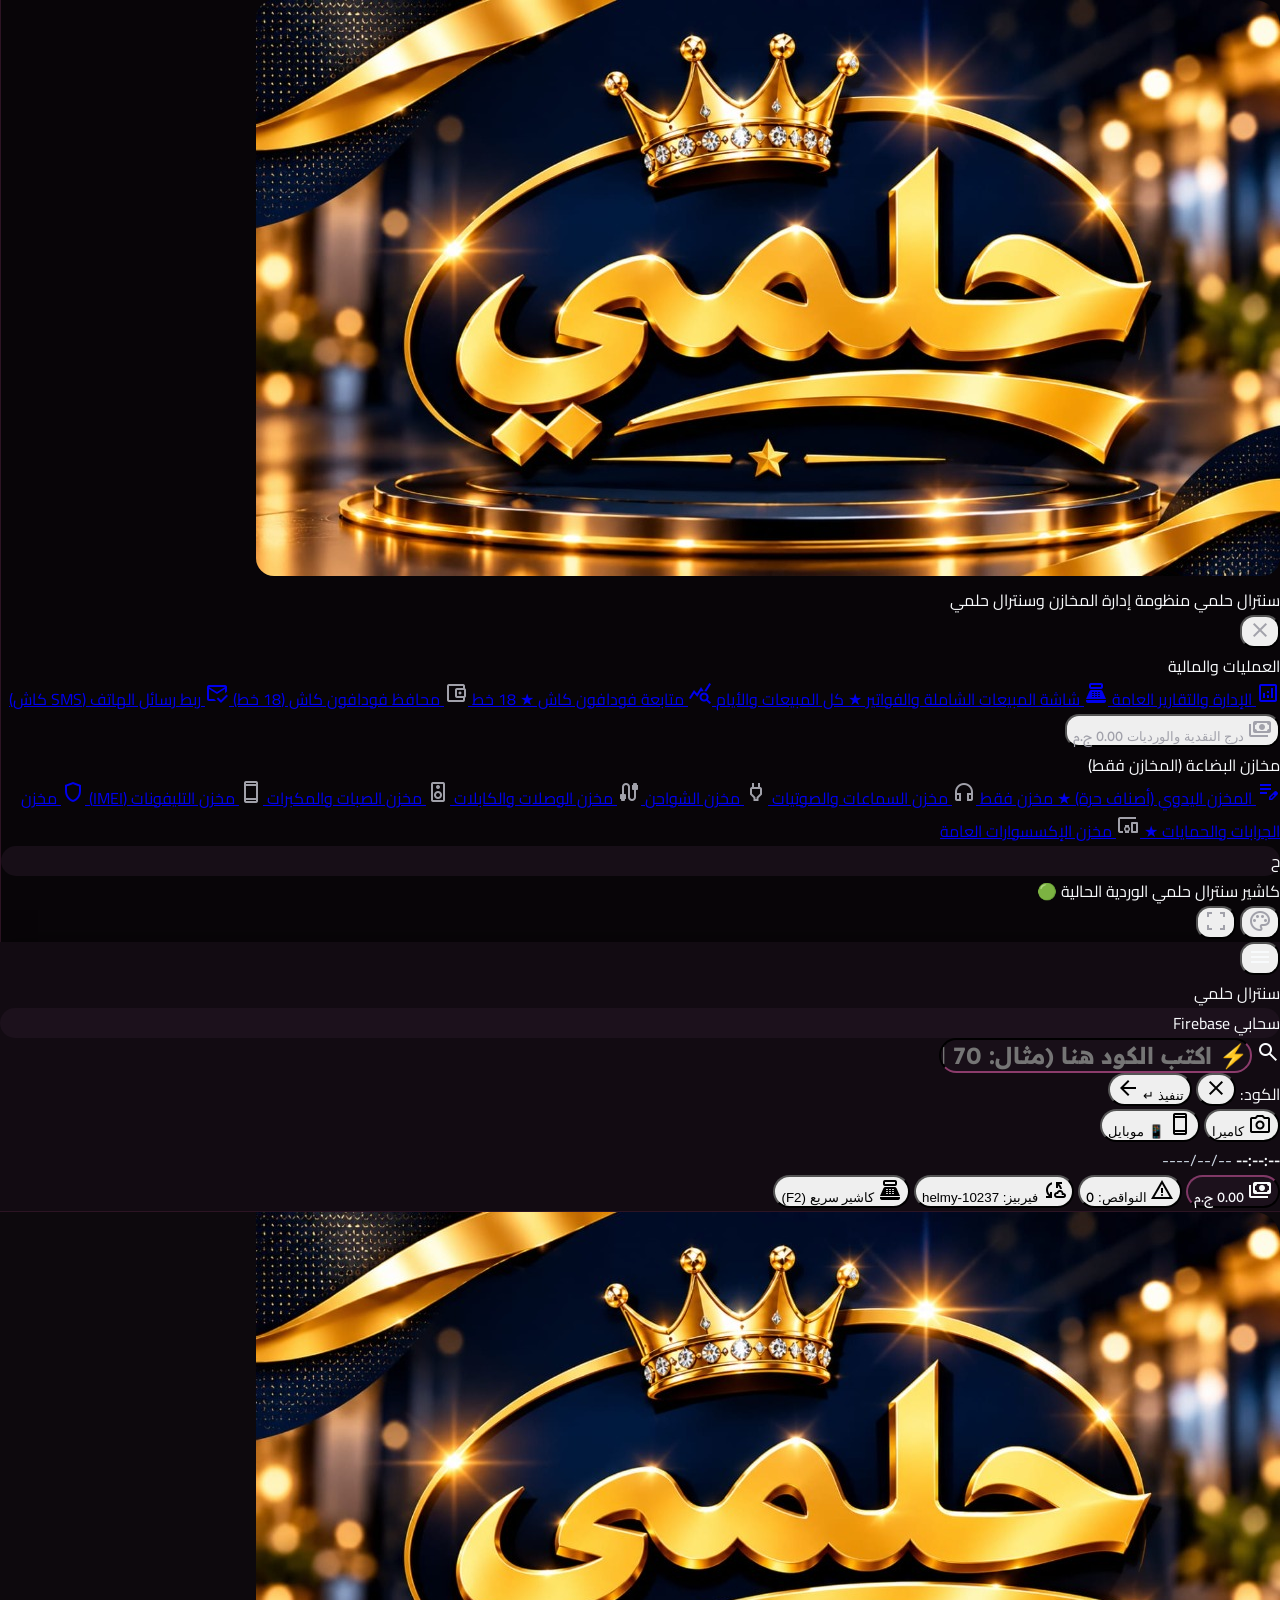
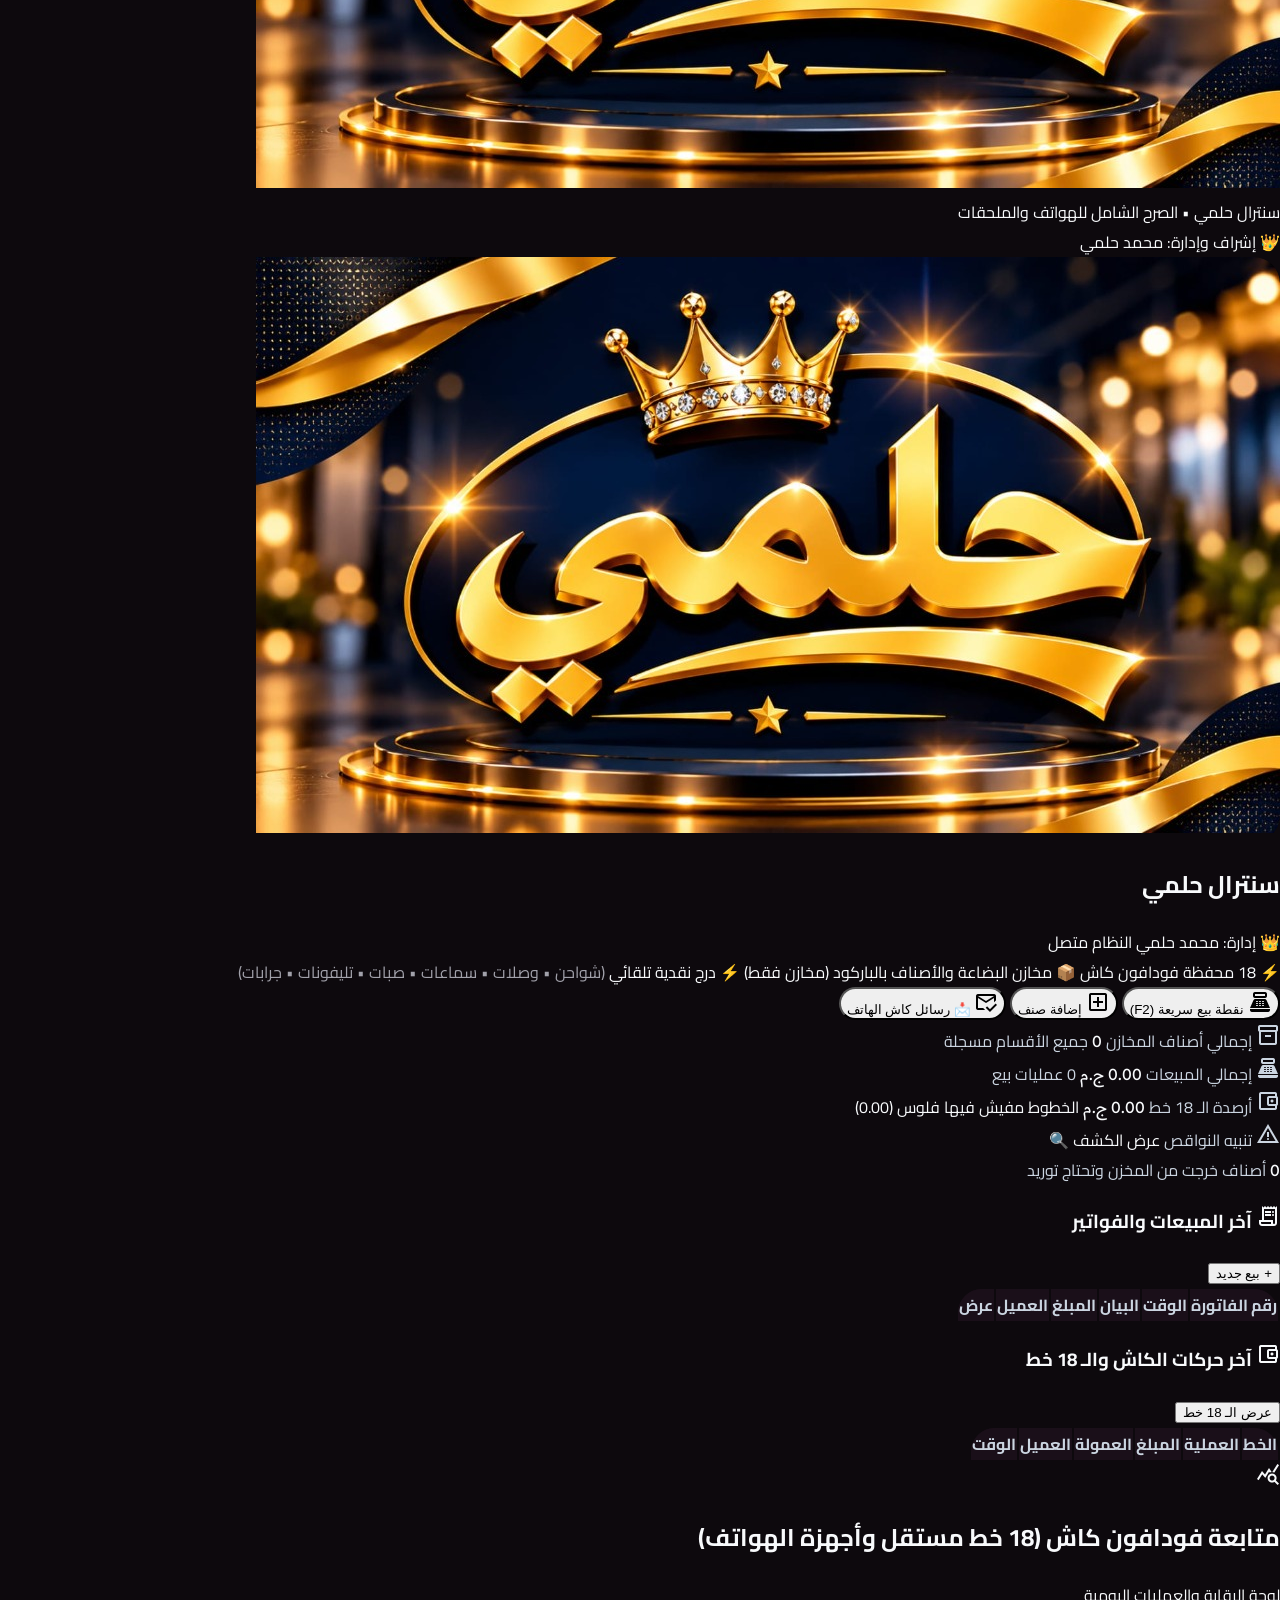
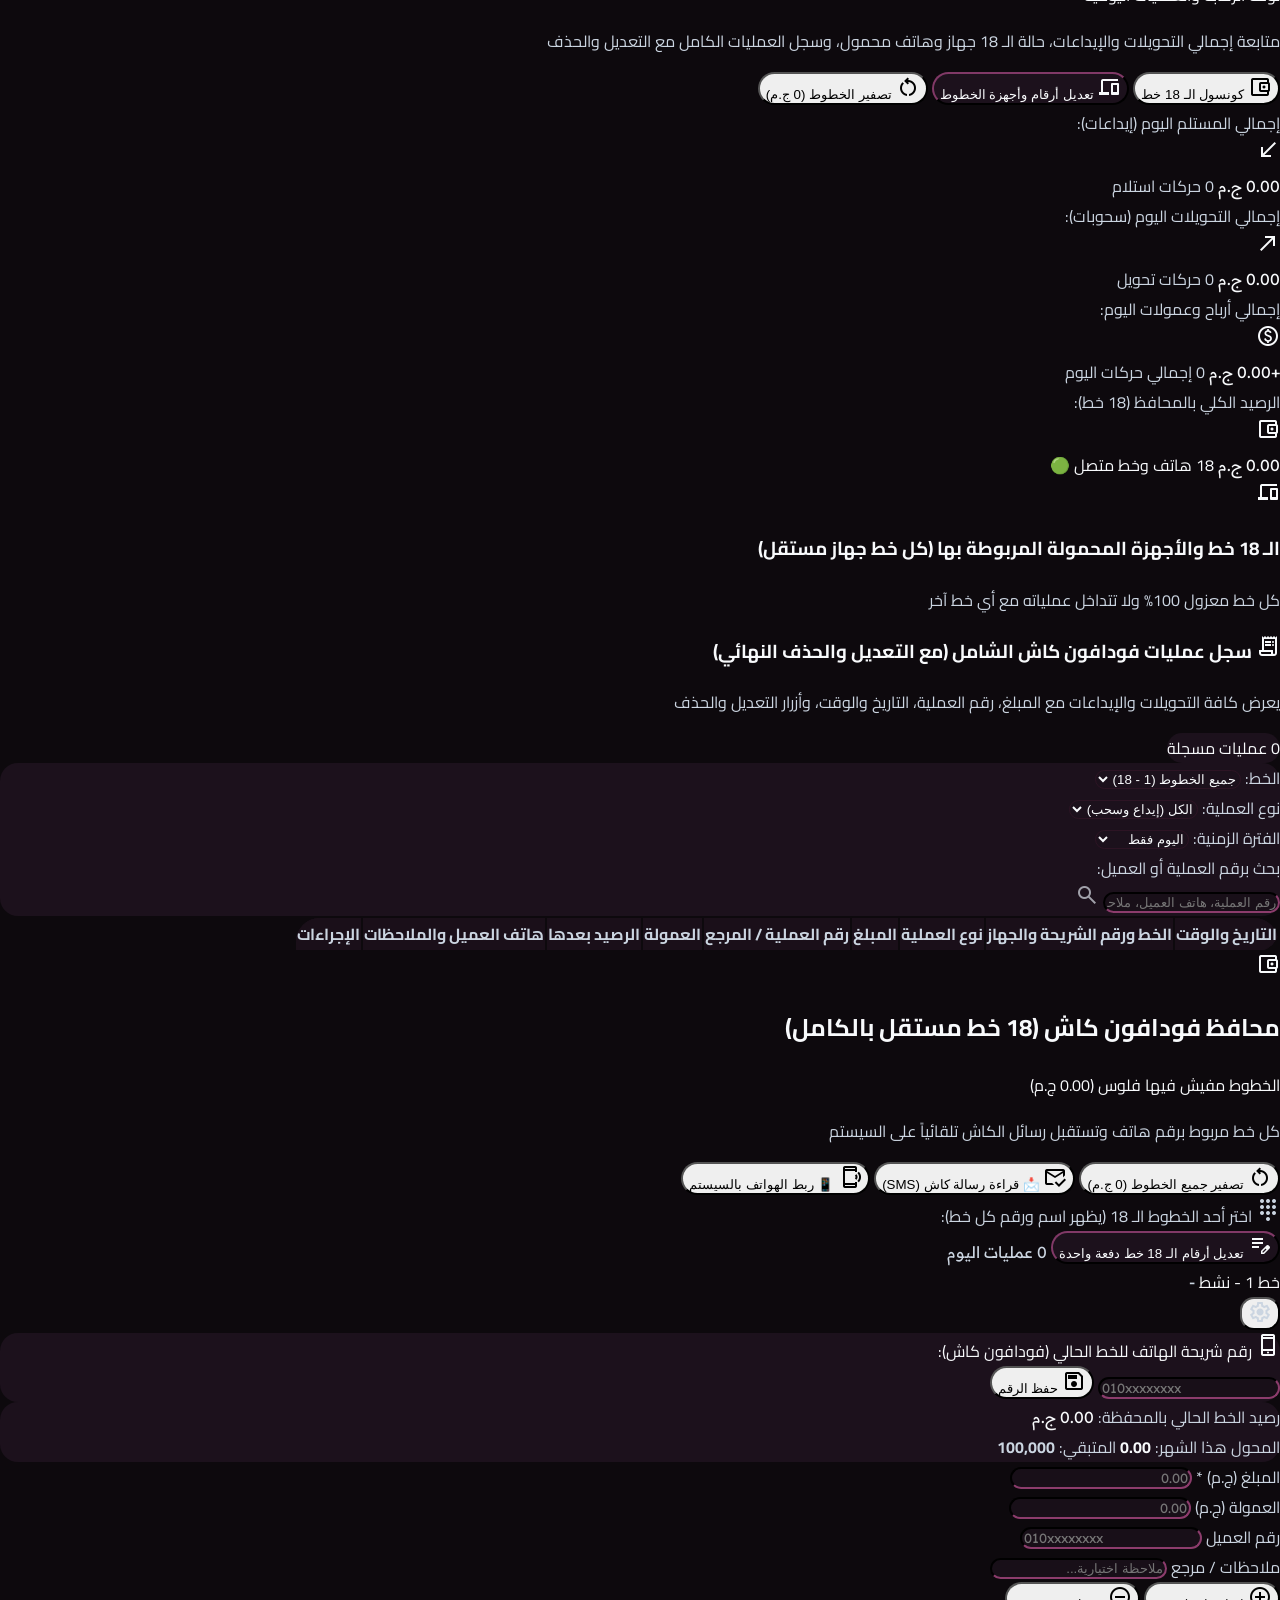
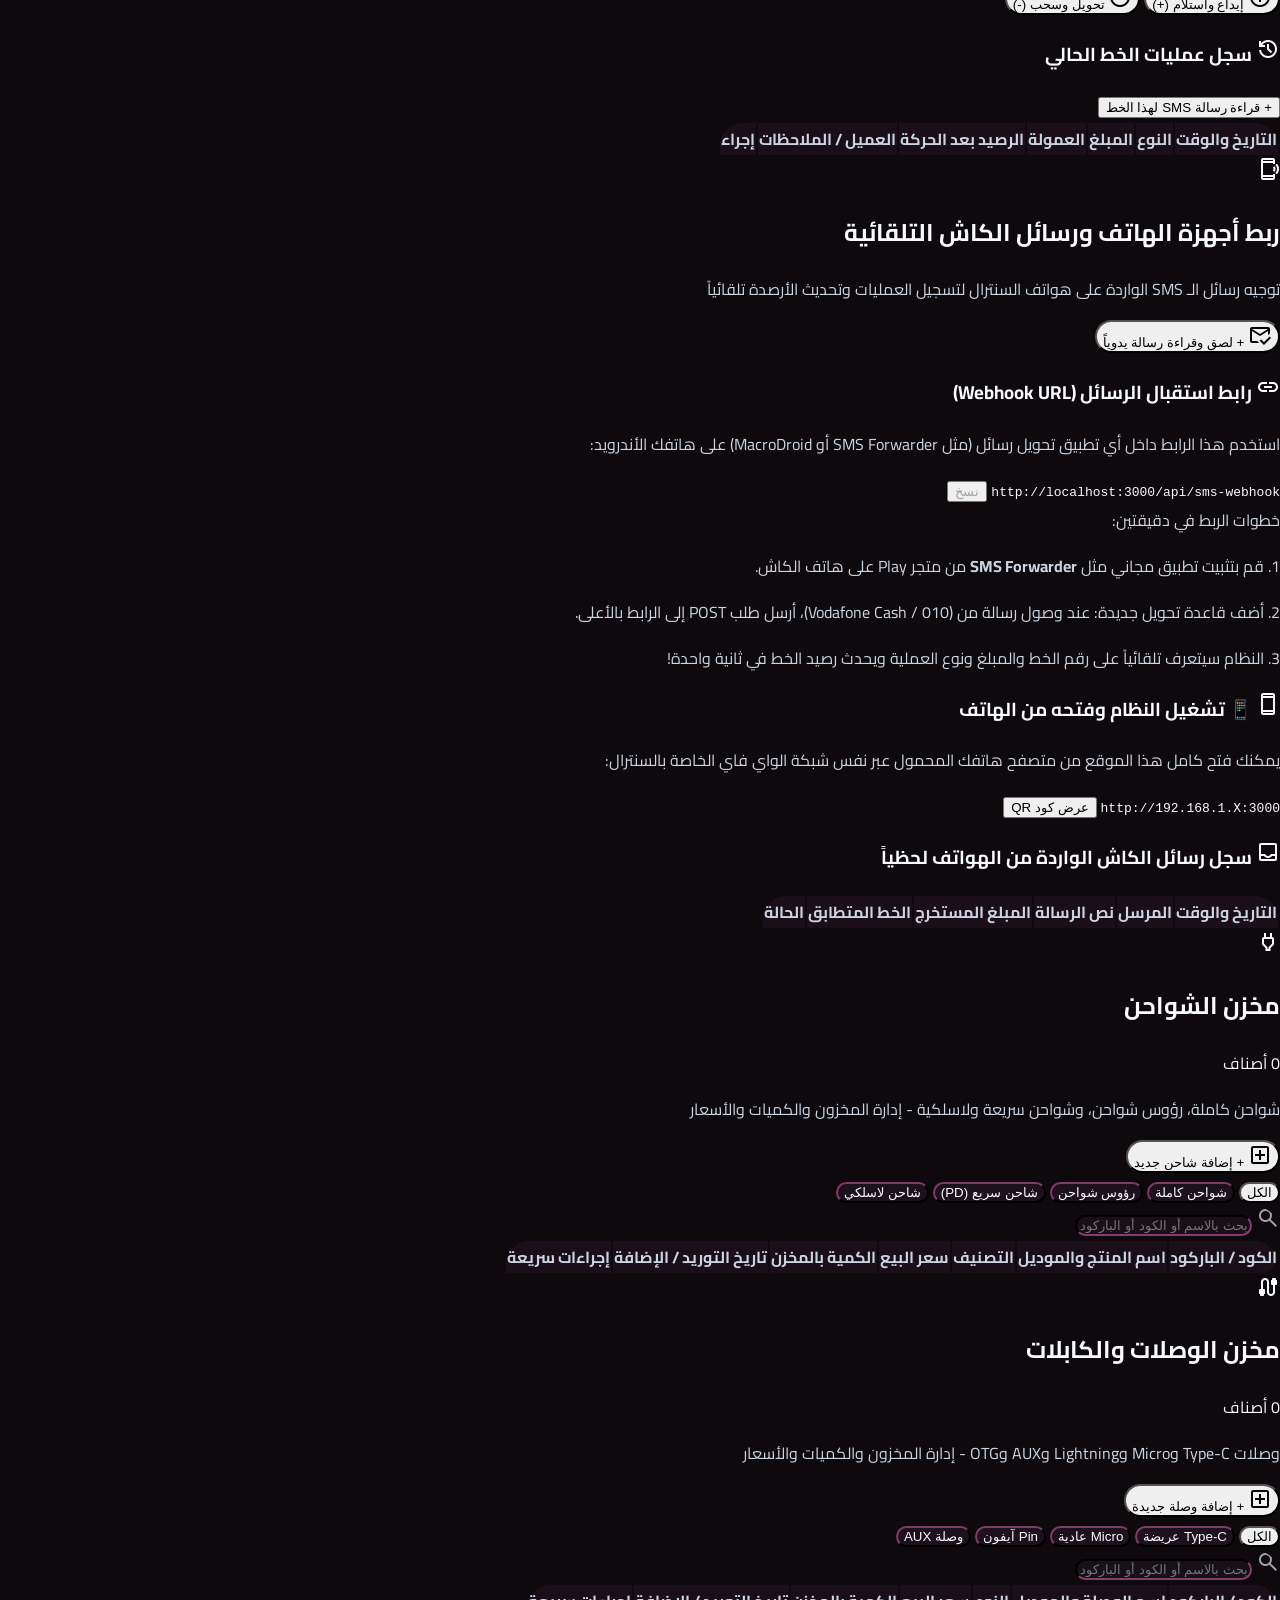
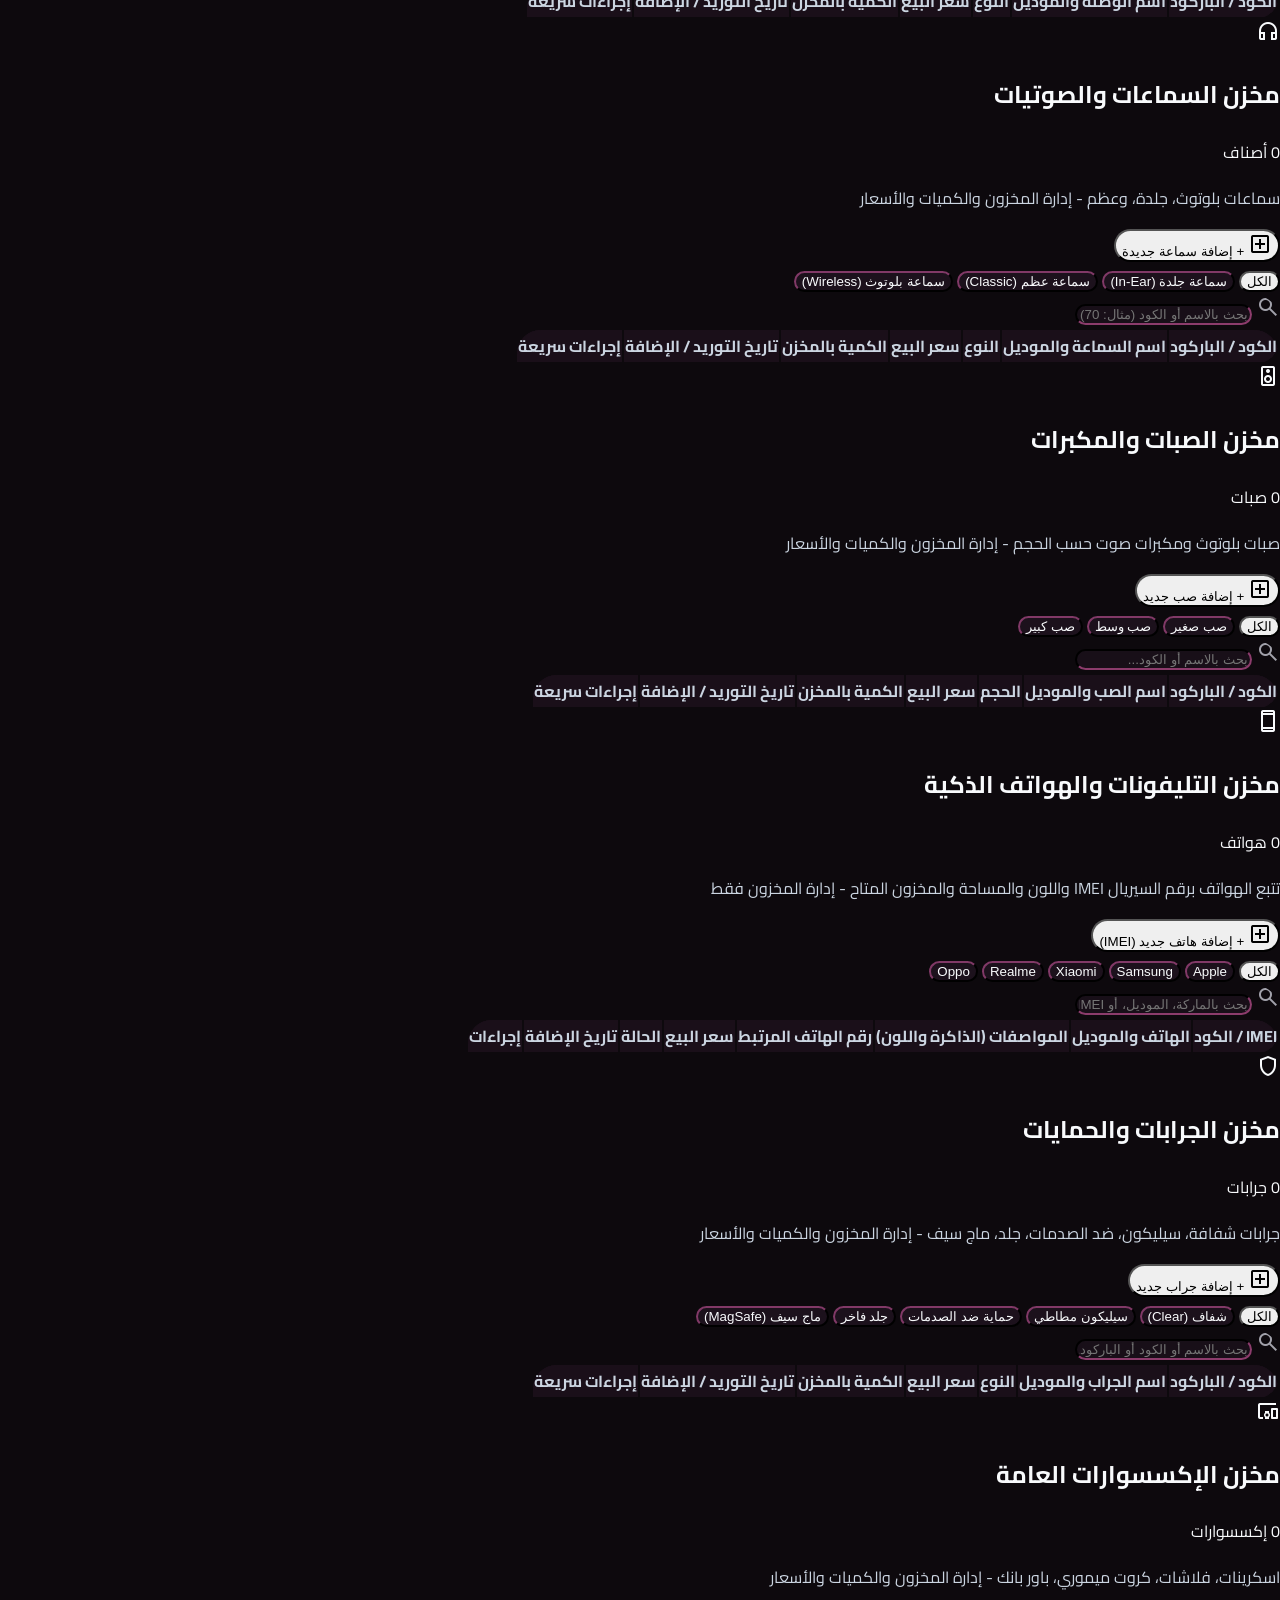
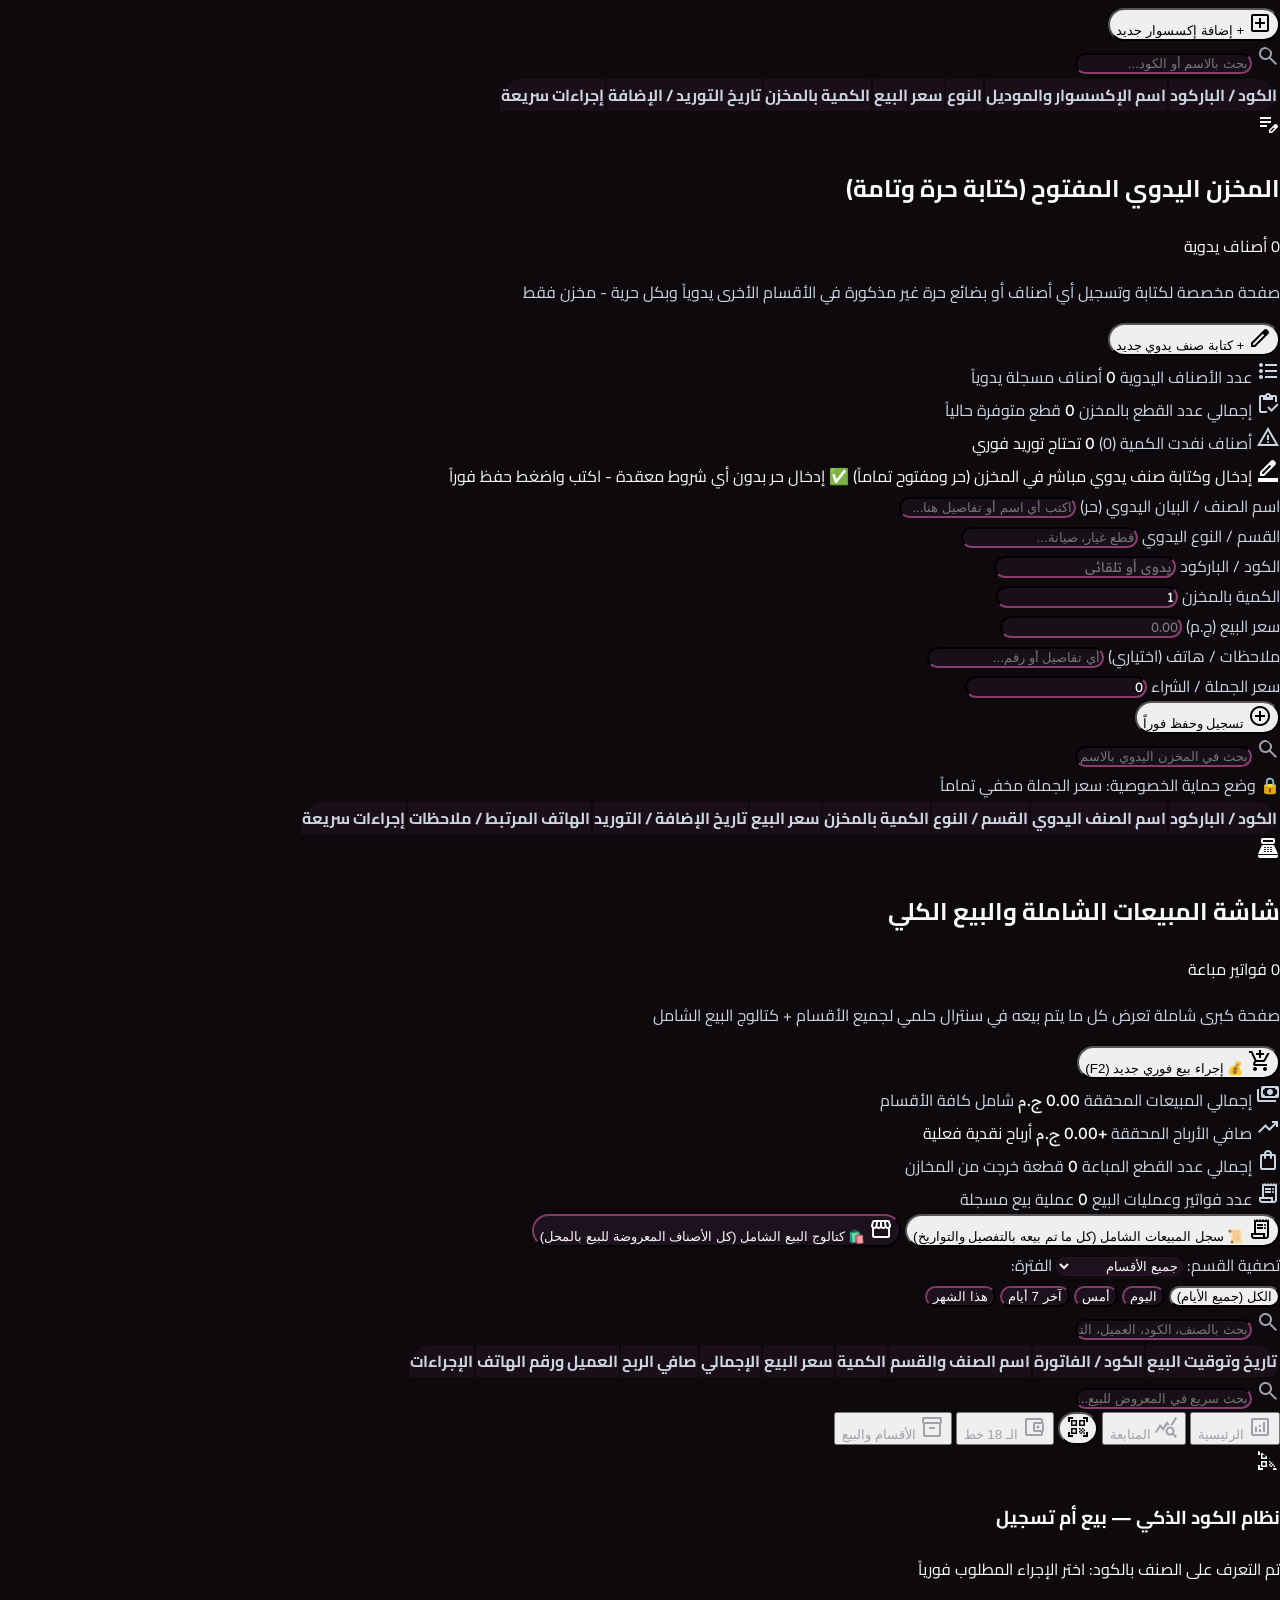
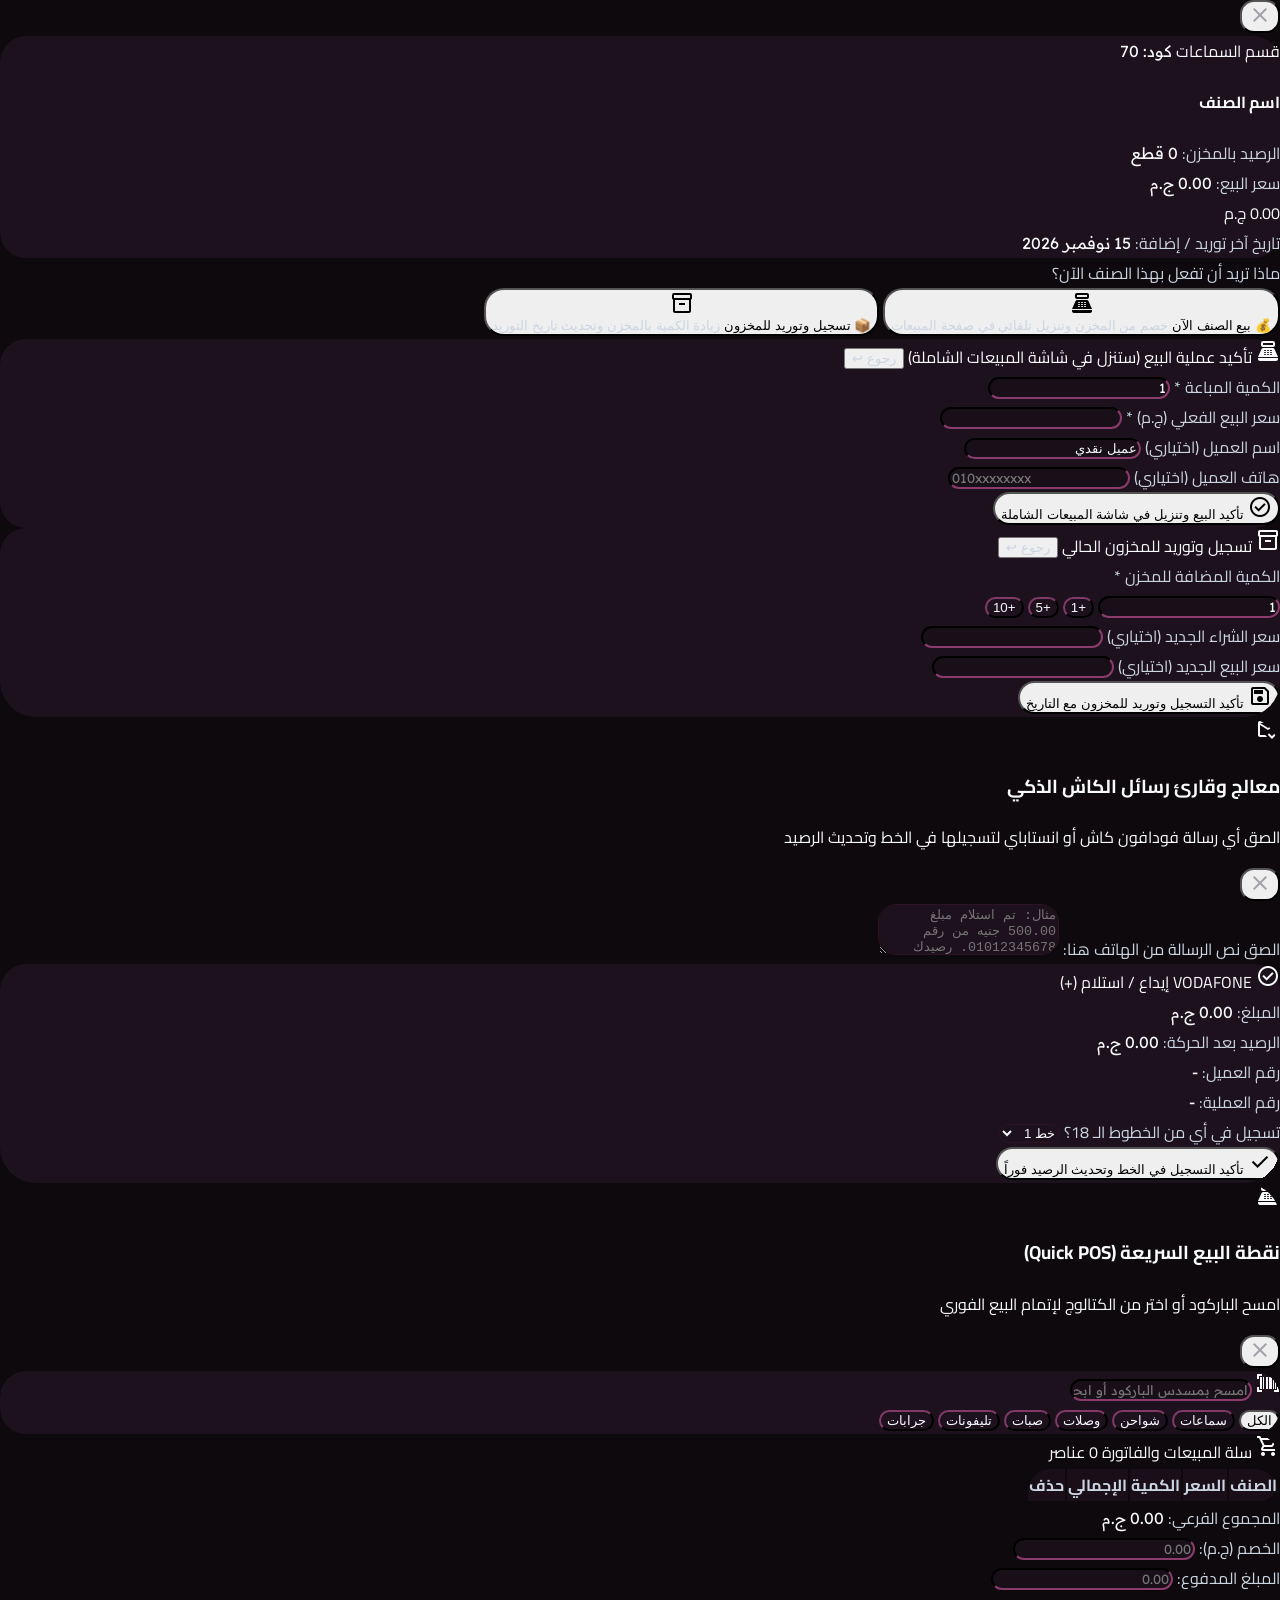
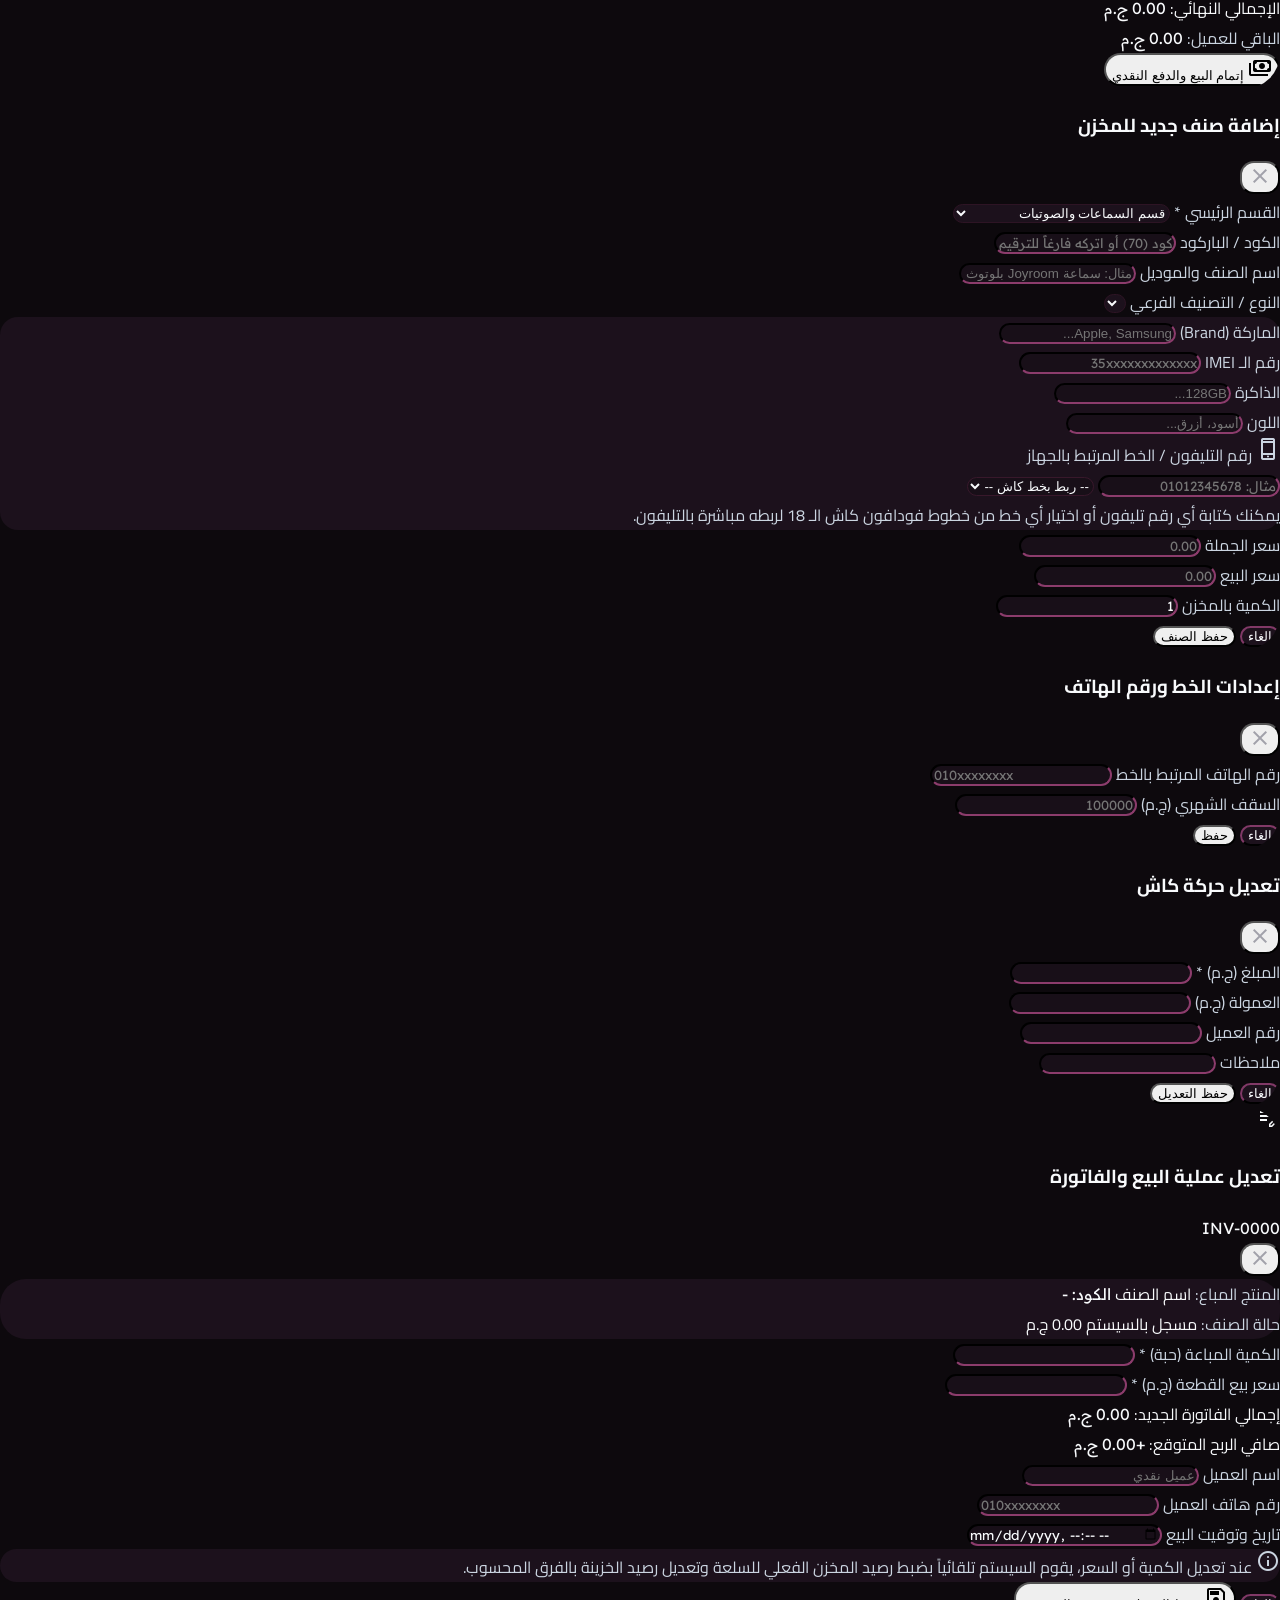
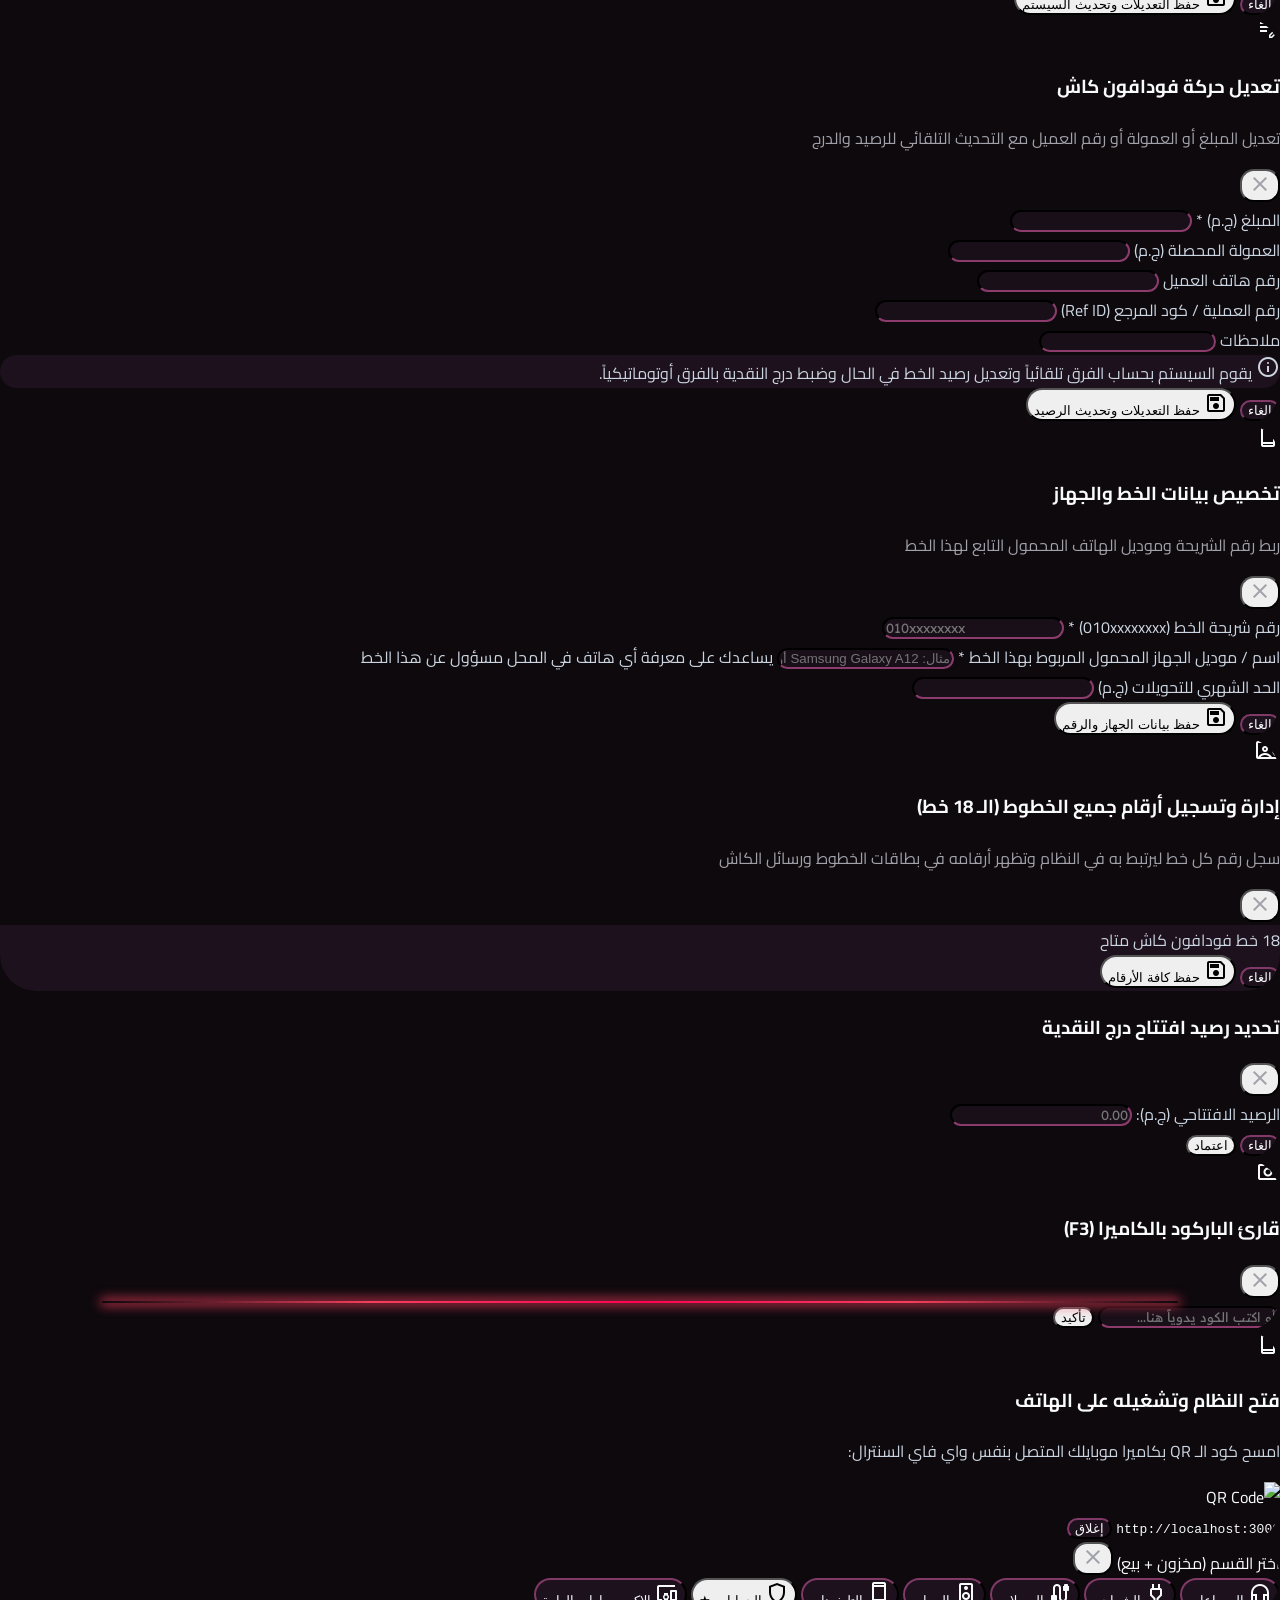
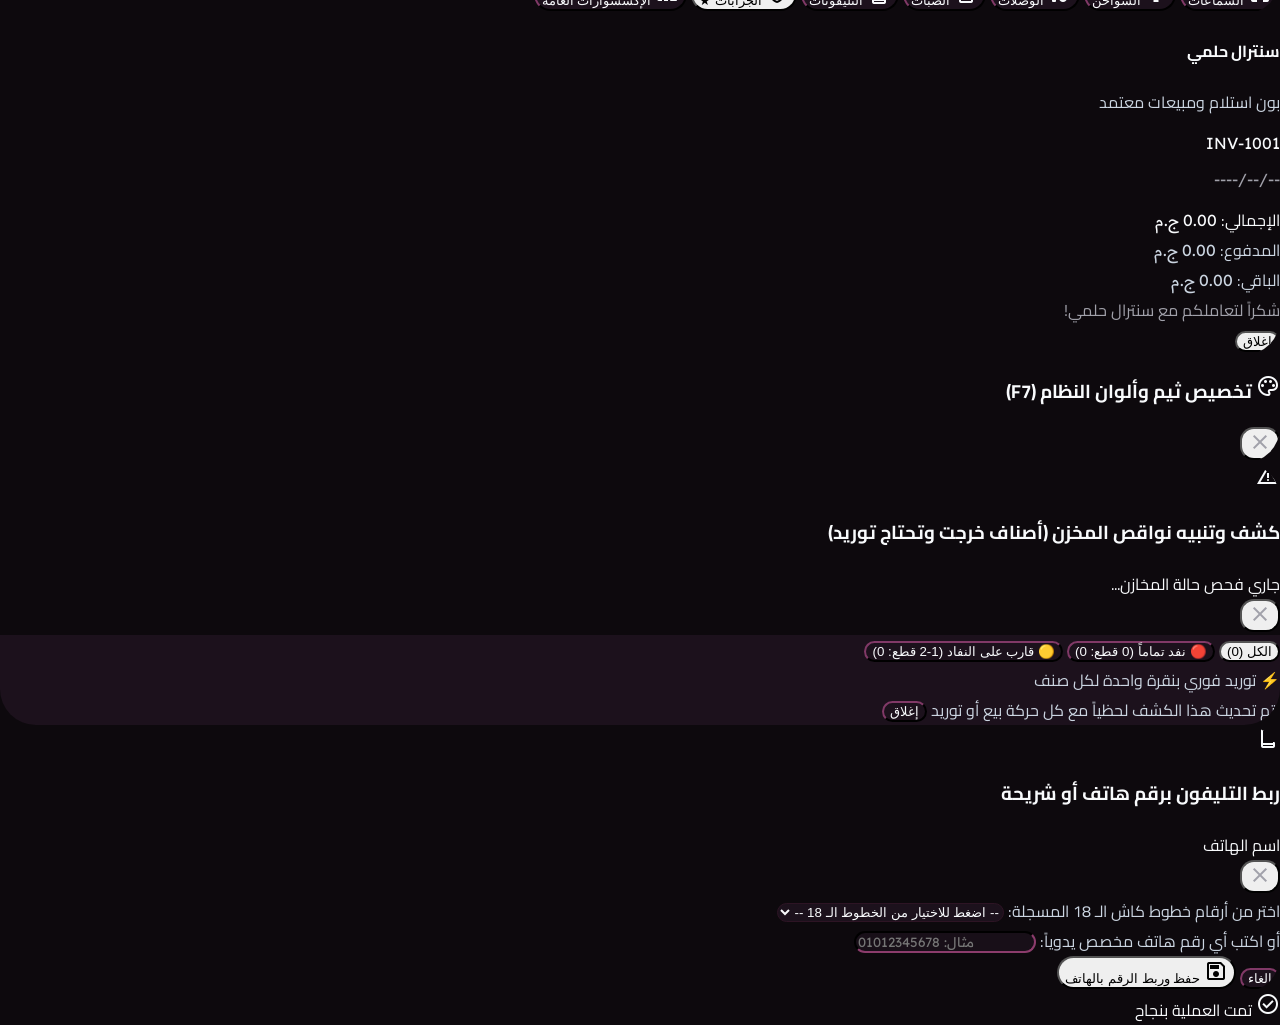
==== commit bd5ebb8a: "Add files via upload" ====
--- a/index.html
+++ b/index.html
@@ -72,6 +72,87 @@
       #app-sidebar.sidebar-closed { transform: translateX(100%); }
       #app-sidebar.sidebar-open { transform: translateX(0); }
     }
+
+    /* ==========================================================
+       SUPERIOR SMOOTH ROUNDED SYSTEM ("حواف دائرية عصرية فاخرة بالكامل")
+       ========================================================== */
+    .rounded-3xl {
+      border-radius: 34px !important;
+    }
+    .rounded-2xl {
+      border-radius: 26px !important;
+    }
+    .rounded-xl {
+      border-radius: 18px !important;
+    }
+    .rounded-lg {
+      border-radius: 14px !important;
+    }
+    .rounded-md {
+      border-radius: 10px !important;
+    }
+    .rounded-full {
+      border-radius: 9999px !important;
+    }
+
+    /* All Cards, Panels, KPI Containers deeply curved */
+    .bg-slate-900\/90,
+    .bg-slate-900,
+    .bg-navy-card,
+    .dark-glass-card {
+      border-radius: 26px !important;
+    }
+
+    /* Modals Deep Luxury Curved Corners */
+    [id^="modal-"] > div:not(.modal-backdrop),
+    .modal-animate,
+    .modal-content {
+      border-radius: 36px !important;
+      overflow: hidden !important;
+    }
+
+    /* Input Fields & Dropdowns Smooth Circular Edges */
+    input:not([type="checkbox"]):not([type="radio"]),
+    select,
+    textarea {
+      border-radius: 18px !important;
+    }
+
+    /* Category Filter Tabs & Badges as Circular Pills */
+    [data-charger-tab],
+    [data-cable-tab],
+    [data-headphone-tab],
+    [data-speaker-tab],
+    [data-phone-brand],
+    [data-cover-tab],
+    [data-accessories-tab],
+    [data-manual-sub],
+    [data-sales-cat],
+    [data-sales-date],
+    nav a {
+      border-radius: 9999px !important;
+    }
+
+    /* Circular Buttons */
+    button.rounded-xl,
+    button.rounded-2xl {
+      border-radius: 20px !important;
+    }
+    button.rounded-full {
+      border-radius: 9999px !important;
+    }
+
+    /* Table Masking for perfectly curved corners */
+    .overflow-hidden {
+      overflow: hidden !important;
+      border-radius: 26px !important;
+    }
+    table thead tr:first-child th:first-child {
+      border-top-right-radius: 24px !important;
+    }
+    table thead tr:first-child th:last-child {
+      border-top-left-radius: 24px !important;
+    }
   </style>
 </head>
 <body class="bg-background font-body-md text-on-surface antialiased selection:bg-rose-600 selection:text-white pb-16 lg:pb-0">
@@ -88,8 +169,8 @@
       <!-- Store Brand Header -->
       <div class="h-16 px-4 flex items-center justify-between bg-navy-dark border-b border-slate-800 shrink-0">
         <div class="flex items-center gap-3 min-w-0">
-          <div class="w-10 h-10 rounded-xl overflow-hidden bg-slate-950 border border-red-500/40 shadow-md shrink-0 p-0.5 flex items-center justify-center">
-            <span class="material-symbols-outlined text-rose-500 text-2xl">phonelink_ring</span>
+          <div class="w-10 h-10 rounded-2xl overflow-hidden bg-slate-950 border border-amber-500/50 shadow-md shrink-0 p-0.5 flex items-center justify-center ring-1 ring-amber-500/30">
+            <img src="images/hilmy-gold-banner.jpg" alt="سنترال حلمي" class="w-full h-full object-cover rounded-xl" />
           </div>
           <div class="flex flex-col min-w-0">
             <span class="font-title-md text-white font-black leading-tight truncate text-base">سنترال حلمي</span>
@@ -240,41 +321,55 @@
       </div>
 
       <!-- Center: Smart Manual Code Input & Barcode / Camera -->
-      <div class="flex-1 max-w-lg mx-2 flex items-center gap-2 relative">
-        <div class="relative flex-1">
-          <span class="material-symbols-outlined absolute right-3.5 top-1/2 -translate-y-1/2 text-rose-500 text-xl pointer-events-none">search</span>
+      <div class="flex-1 max-w-2xl mx-2 sm:mx-4 flex items-center gap-2 relative">
+        <div class="relative flex-1 group">
+          <span class="material-symbols-outlined absolute right-4 top-1/2 -translate-y-1/2 text-rose-500 text-2xl pointer-events-none group-focus-within:text-amber-400 transition-colors">search</span>
           <input 
             type="text" 
             id="quickCodeManualInput" 
             autocomplete="off"
             spellcheck="false"
-            placeholder="⚡ اكتب الكود هنا (مثلاً: 70)..." 
-            class="w-full bg-slate-900 border-2 border-rose-500/80 rounded-xl pr-11 pl-28 py-2.5 text-sm sm:text-base font-numeric-table text-white font-black placeholder:text-slate-400 placeholder:text-xs placeholder:font-normal focus:outline-none focus:ring-2 focus:ring-rose-400 focus:border-rose-400 shadow-inner tracking-wider"
+            dir="rtl"
+            placeholder="⚡ اكتب الكود هنا (مثال: 70 أو 2)..." 
+            style="color: #fde047 !important; font-weight: 900 !important; font-size: 1.45rem !important; caret-color: #fde047;"
+            class="w-full h-14 bg-slate-950 border-2 border-rose-500/90 focus:border-amber-400 rounded-full pr-13 pl-56 sm:pl-64 text-xl sm:text-2xl font-numeric-table font-black tracking-widest placeholder:text-slate-500 placeholder:text-xs sm:placeholder:text-sm placeholder:font-normal placeholder:tracking-normal focus:outline-none focus:ring-4 focus:ring-amber-400/25 shadow-xl shadow-black/50 transition-all"
           />
-          <div class="absolute left-1.5 top-1/2 -translate-y-1/2 flex items-center gap-1">
+          <div class="absolute left-2 top-1/2 -translate-y-1/2 flex items-center gap-1.5 z-10">
+            <!-- Inline Found Item Match Hint -->
+            <span id="quickCodeMatchHint" class="hidden px-2.5 py-1 rounded-full bg-emerald-500/20 text-emerald-400 border border-emerald-500/40 text-[11px] sm:text-xs font-bold truncate max-w-[110px] sm:max-w-[150px] shadow-sm animate-pulse"></span>
+            
+            <!-- Live Code Preview Pill -->
+            <span id="quickCodeLiveBadge" class="hidden px-3 py-1 rounded-full bg-amber-500/20 text-amber-300 border border-amber-500/50 text-xs sm:text-sm font-black flex items-center gap-1 shadow-sm">
+              <span class="text-[10px] text-amber-400/80">الكود:</span>
+              <strong id="quickCodeLiveNum" class="text-white text-sm sm:text-base font-numeric-table"></strong>
+            </span>
+
+            <!-- Clear Button -->
             <button 
               type="button" 
               id="quickCodeClearBtn"
               onclick="window.clearQuickCodeInput()" 
-              class="hidden px-1.5 py-1 text-slate-400 hover:text-white text-xs cursor-pointer" 
+              class="hidden w-9 h-9 rounded-full bg-slate-800/90 hover:bg-slate-700 text-slate-300 hover:text-white flex items-center justify-center cursor-pointer transition-all border border-slate-700/60" 
               title="مسح">
-              <span class="material-symbols-outlined text-sm">close</span>
+              <span class="material-symbols-outlined text-sm font-bold">close</span>
             </button>
+
+            <!-- Execute Button -->
             <button 
               type="button" 
               onclick="window.triggerManualCodeSearch()" 
-              class="px-3.5 py-1.5 rounded-lg bg-gradient-to-r from-rose-600 to-red-600 hover:from-rose-500 hover:to-red-500 text-white font-black text-xs shadow-md shadow-rose-950/40 flex items-center gap-1.5 cursor-pointer transition-all">
-              <span>تنفيذ</span>
-              <span class="material-symbols-outlined text-xs">arrow_back</span>
+              class="px-5 py-2.5 rounded-full bg-gradient-to-r from-rose-600 via-red-600 to-rose-700 hover:from-rose-500 hover:to-red-500 text-white font-black text-xs sm:text-sm shadow-md shadow-rose-950/60 flex items-center gap-1.5 cursor-pointer transition-all active:scale-95 shrink-0">
+              <span id="quickCodeExecuteBtnText">تنفيذ ↵</span>
+              <span class="material-symbols-outlined text-sm">arrow_back</span>
             </button>
           </div>
         </div>
-        <button type="button" onclick="window.openCameraScanner()" class="px-2.5 py-2.5 rounded-xl bg-slate-900/80 hover:bg-slate-800 text-rose-400 hover:text-rose-300 border border-slate-700/60 transition-all cursor-pointer flex items-center gap-1 shrink-0 shadow-sm" title="مسح باركود بالكاميرا (F3)">
-          <span class="material-symbols-outlined text-[19px]">photo_camera</span>
-          <span class="text-xs font-bold hidden md:inline">كاميرا (F3)</span>
+        <button type="button" onclick="window.openCameraScanner()" class="h-14 px-4 rounded-full bg-slate-900/90 hover:bg-slate-800 text-rose-400 hover:text-rose-300 border border-slate-700/80 transition-all cursor-pointer flex items-center gap-1.5 shrink-0 shadow-md" title="مسح باركود بالكاميرا (F3)">
+          <span class="material-symbols-outlined text-2xl">photo_camera</span>
+          <span class="text-xs font-bold hidden md:inline">كاميرا</span>
         </button>
-        <button type="button" onclick="window.openPhoneAccessModal()" class="px-2.5 py-2.5 rounded-xl bg-slate-900/80 hover:bg-slate-800 text-sky-400 hover:text-sky-300 border border-slate-700/60 transition-all cursor-pointer flex items-center gap-1 shrink-0 shadow-sm" title="تشغيل على الموبايل">
-          <span class="material-symbols-outlined text-[19px]">smartphone</span>
+        <button type="button" onclick="window.openPhoneAccessModal()" class="h-14 px-4 rounded-full bg-slate-900/90 hover:bg-slate-800 text-sky-400 hover:text-sky-300 border border-slate-700/80 transition-all cursor-pointer flex items-center gap-1.5 shrink-0 shadow-md" title="تشغيل على الموبايل">
+          <span class="material-symbols-outlined text-2xl">smartphone</span>
           <span class="text-xs font-bold hidden xl:inline">📱 موبايل</span>
         </button>
       </div>
@@ -286,26 +381,26 @@
           <span id="header-live-date" class="font-label-sm text-[10px] text-on-surface-variant">--/--/----</span>
         </div>
 
-        <button onclick="window.openOpeningCashModal()" class="flex items-center gap-1.5 px-2.5 py-1.5 rounded-xl bg-surface-container-low border border-slate-700/50 hover:border-emerald-500/50 text-xs transition-all cursor-pointer" title="درج النقدية">
+        <button onclick="window.openOpeningCashModal()" class="flex items-center gap-1.5 px-3 py-1.5 rounded-full bg-surface-container-low border border-slate-700/50 hover:border-emerald-500/50 text-xs transition-all cursor-pointer" title="درج النقدية">
           <span class="material-symbols-outlined text-emerald-400 text-sm">payments</span>
           <span id="header-cash-balance" class="font-numeric-table font-bold text-emerald-400 text-xs">0.00 ج.م</span>
         </button>
 
         <!-- Shortages Notification Button -->
-        <button onclick="window.openLowStockModal()" id="btn-header-low-stock" class="flex items-center gap-1.5 px-2.5 py-1.5 rounded-xl bg-amber-500/10 border border-amber-500/40 hover:bg-amber-500/20 text-xs transition-all cursor-pointer" title="كشف النواقص والأصناف المنتهية">
+        <button onclick="window.openLowStockModal()" id="btn-header-low-stock" class="flex items-center gap-1.5 px-3 py-1.5 rounded-full bg-amber-500/10 border border-amber-500/40 hover:bg-amber-500/20 text-xs transition-all cursor-pointer" title="كشف النواقص والأصناف المنتهية">
           <span class="material-symbols-outlined text-amber-400 text-sm animate-pulse">warning</span>
           <span class="font-bold text-amber-400 text-xs hidden sm:inline">النواقص:</span>
           <span id="header-low-stock-count" class="font-numeric-table font-bold text-amber-300 text-xs">0</span>
         </button>
 
         <!-- Live Firebase Cloud Sync Badge -->
-        <button onclick="window.triggerCloudSyncManual()" id="firebase-status-badge" class="flex items-center gap-1.5 px-2.5 py-1.5 rounded-xl bg-emerald-500/10 border border-emerald-500/40 hover:bg-emerald-500/20 text-xs transition-all cursor-pointer" title="حالة سحابة فيربيز (helmy-10237) - اضغط للمزامنة الفورية">
+        <button onclick="window.triggerCloudSyncManual()" id="firebase-status-badge" class="flex items-center gap-1.5 px-3 py-1.5 rounded-full bg-emerald-500/10 border border-emerald-500/40 hover:bg-emerald-500/20 text-xs transition-all cursor-pointer" title="حالة سحابة فيربيز (helmy-10237) - اضغط للمزامنة الفورية">
           <span id="firebase-status-dot" class="w-2 h-2 rounded-full bg-emerald-400 animate-pulse"></span>
           <span class="material-symbols-outlined text-amber-400 text-sm">cloud_sync</span>
           <span id="firebase-status-text" class="font-bold text-emerald-300 text-xs hidden lg:inline">فيربيز: helmy-10237</span>
         </button>
 
-        <button onclick="window.triggerQuickPOS()" class="flex items-center gap-1 px-3 py-1.5 rounded-xl bg-gradient-to-r from-rose-600 to-red-600 hover:from-rose-500 hover:to-red-500 text-white font-bold text-xs shadow-md shadow-rose-950/40 border border-rose-400/30 transition-all cursor-pointer">
+        <button onclick="window.triggerQuickPOS()" class="flex items-center gap-1.5 px-3.5 py-1.5 rounded-full bg-gradient-to-r from-rose-600 to-red-600 hover:from-rose-500 hover:to-red-500 text-white font-bold text-xs shadow-md shadow-rose-950/40 border border-rose-400/30 transition-all cursor-pointer">
           <span class="material-symbols-outlined text-sm">point_of_sale</span>
           <span class="hidden sm:inline">كاشير سريع (F2)</span>
         </button>
@@ -321,33 +416,32 @@
            ========================================== -->
       <section id="view-dashboard-overview" class="flex flex-col gap-6">
         
-        <!-- Store Hero Banner (بانر سنترال حلمي الثابت الفاخر باسم حلمي) -->
-        <div class="relative w-full h-44 sm:h-56 md:h-64 lg:h-72 rounded-2xl overflow-hidden shadow-2xl border-2 border-rose-900/60 bg-slate-950 select-none">
-          <img src="images/hilmy-banner.svg" alt="سنترال حلمي - إشراف وإدارة محمد حلمي" class="w-full h-full object-cover object-center" />
-          <div class="absolute inset-0 bg-gradient-to-t from-slate-950/70 via-transparent to-transparent pointer-events-none"></div>
+        <!-- Store Hero Banner (بانر سنترال حلمي الملكي الذهبي الفاخر) -->
+        <div class="relative w-full aspect-[16/7] sm:aspect-[16/6] max-h-[420px] rounded-3xl overflow-hidden shadow-2xl border-2 border-amber-500/50 bg-slate-950 select-none group">
+          <img src="images/hilmy-gold-banner.jpg" alt="سنترال حلمي - إشراف وإدارة محمد حلمي" class="w-full h-full object-cover object-center transition-transform duration-700 group-hover:scale-[1.01]" />
+          <div class="absolute inset-0 bg-gradient-to-t from-slate-950/70 via-transparent to-slate-950/15 pointer-events-none"></div>
           
           <!-- Official Store Floating Badges on Banner -->
-          <div class="absolute top-3 right-4 px-3.5 py-1.5 rounded-full bg-slate-950/85 border border-rose-500/60 backdrop-blur-md text-xs font-black text-rose-300 flex items-center gap-2 shadow-xl">
+          <div class="absolute top-3 right-4 px-3.5 py-1.5 rounded-full bg-slate-950/85 border border-amber-500/60 backdrop-blur-md text-xs font-black text-amber-300 flex items-center gap-2 shadow-xl">
             <span class="w-2.5 h-2.5 rounded-full bg-emerald-400 animate-pulse"></span>
             <span>سنترال حلمي • الصرح الشامل للهواتف والملحقات</span>
           </div>
 
-          <div class="absolute bottom-3 left-4 px-3.5 py-1.5 rounded-xl bg-slate-950/85 border border-amber-500/50 backdrop-blur-md text-xs font-black text-amber-300 flex items-center gap-2 shadow-xl">
+          <div class="absolute bottom-3 left-4 px-3.5 py-1.5 rounded-full bg-slate-950/85 border border-amber-500/60 backdrop-blur-md text-xs font-black text-amber-300 flex items-center gap-2 shadow-xl">
             <span>👑</span>
-            <span>إدارة: محمد حلمي</span>
+            <span>إشراف وإدارة: محمد حلمي</span>
           </div>
         </div>
 
         <!-- Store Header & Management Bar (كل الكتابة واللوجو مترتبة بره بنظام وشياكة) -->
-        <div class="w-full bg-slate-900/90 border border-slate-800 rounded-2xl p-4 sm:p-5 shadow-xl backdrop-blur-md flex flex-col lg:flex-row items-start lg:items-center justify-between gap-5">
+        <div class="w-full bg-slate-900/90 border border-slate-800 rounded-3xl p-4 sm:p-5 shadow-xl backdrop-blur-md flex flex-col lg:flex-row items-start lg:items-center justify-between gap-5">
           
           <!-- القسم الأيمن: اللوجو + الاسم + وسم إدارة محمد حلمي + الشارات -->
           <div class="flex items-center gap-4 sm:gap-5 flex-wrap sm:flex-nowrap">
             <!-- صندوق اللوجو المستقل -->
-            <div class="w-16 h-16 sm:w-18 sm:h-18 rounded-2xl bg-gradient-to-br from-rose-600 via-red-600 to-rose-950 p-[2px] shadow-xl shrink-0 ring-2 ring-rose-500/40">
-              <div class="w-full h-full bg-slate-950 rounded-[14px] flex flex-col items-center justify-center">
-                <span class="text-2xl font-black text-rose-500 tracking-wider">حلمي</span>
-                <span class="text-[9px] font-bold text-slate-400 tracking-widest uppercase">POS</span>
+            <div class="w-16 h-16 sm:w-20 sm:h-20 rounded-2xl bg-gradient-to-br from-amber-500 via-yellow-500 to-amber-700 p-[2px] shadow-xl shrink-0 ring-2 ring-amber-500/40 overflow-hidden">
+              <div class="w-full h-full bg-slate-950 rounded-[14px] overflow-hidden flex items-center justify-center">
+                <img src="images/hilmy-gold-banner.jpg" alt="شعار حلمي" class="w-full h-full object-cover object-center" />
               </div>
             </div>
 
@@ -6680,17 +6774,90 @@
 // SMART QUICK CODE SYSTEM ("اكتب الكود يطلب مني بيع أو تسجيل")
 // =========================================================================
 
+// Arabic digit to Latin digit conversion (٠١٢٣٤٥٦٧٨٩ -> 0123456789)
+window.normalizeArabicDigits = function(str) {
+  if (!str) return '';
+  const arabicDigits = ['٠','١','٢','٣','٤','٥','٦','٧','٨','٩'];
+  return String(str).replace(/[٠-٩]/g, d => arabicDigits.indexOf(d));
+};
+
+window.updateQuickCodeDisplay = function() {
+  const codeInput = document.getElementById('quickCodeManualInput');
+  const clearBtn = document.getElementById('quickCodeClearBtn');
+  const executeBtnText = document.getElementById('quickCodeExecuteBtnText');
+  const liveBadge = document.getElementById('quickCodeLiveBadge');
+  const liveNum = document.getElementById('quickCodeLiveNum');
+  const matchHint = document.getElementById('quickCodeMatchHint');
+
+  if (!codeInput) return;
+
+  // Convert Arabic numerals to Latin numerals on the fly
+  const originalVal = codeInput.value || '';
+  const normalized = window.normalizeArabicDigits(originalVal);
+  if (normalized !== originalVal) {
+    const selStart = codeInput.selectionStart;
+    codeInput.value = normalized;
+    try { codeInput.setSelectionRange(selStart, selStart); } catch(e){}
+  }
+
+  const val = codeInput.value.trim();
+
+  // 1. Toggle Clear Button
+  if (clearBtn) {
+    if (val.length > 0) clearBtn.classList.remove('hidden');
+    else clearBtn.classList.add('hidden');
+  }
+
+  // 2. Update Execute Button Text dynamically (e.g. "تنفيذ ( 2 ) ↵")
+  if (executeBtnText) {
+    if (val.length > 0) {
+      executeBtnText.textContent = `تنفيذ ( ${val} ) ↵`;
+    } else {
+      executeBtnText.textContent = 'تنفيذ ↵';
+    }
+  }
+
+  // 3. Update Live Code Badge
+  if (liveBadge && liveNum) {
+    if (val.length > 0) {
+      liveNum.textContent = val;
+      liveBadge.classList.remove('hidden');
+    } else {
+      liveBadge.classList.add('hidden');
+    }
+  }
+
+  // 4. Inline Found Item Hint (without dropdown list)
+  if (matchHint) {
+    if (val.length > 0 && Array.isArray(Store.products) && Store.products.length > 0) {
+      const q = val.toLowerCase();
+      const qNum = parseInt(val, 10);
+      const matched = Store.products.find(p => {
+        const b = String(p.barcode != null ? p.barcode : '').trim().toLowerCase();
+        const id = String(p.id != null ? p.id : '').trim().toLowerCase();
+        if (b && b === q) return true;
+        if (id && id === q) return true;
+        if (!isNaN(qNum) && parseInt(b, 10) === qNum) return true;
+        return false;
+      });
+      if (matched) {
+        matchHint.textContent = `✓ ${matched.name}`;
+        matchHint.classList.remove('hidden');
+      } else {
+        matchHint.classList.add('hidden');
+      }
+    } else {
+      matchHint.classList.add('hidden');
+    }
+  }
+};
+
 function setupSmartCodeEvents() {
   const codeInput = document.getElementById('quickCodeManualInput');
-  const clearBtn = document.getElementById('quickCodeClearBtn');
 
   if (codeInput) {
-    codeInput.addEventListener('input', (e) => {
-      const val = (e.target.value || '').trim();
-      if (clearBtn) {
-        if (val.length > 0) clearBtn.classList.remove('hidden');
-        else clearBtn.classList.add('hidden');
-      }
+    codeInput.addEventListener('input', () => {
+      window.updateQuickCodeDisplay();
     });
 
     codeInput.addEventListener('keydown', (e) => {
@@ -6699,17 +6866,51 @@
         window.triggerManualCodeSearch();
       }
     });
-  }
+
+    codeInput.addEventListener('focus', () => {
+      window.updateQuickCodeDisplay();
+    });
+  }
+
+  // Global listener: If user types numbers while not focused on another input or open modal,
+  // automatically redirect digits to the code input so numbers are never lost!
+  window.addEventListener('keydown', (e) => {
+    const active = document.activeElement;
+    const isInput = active && (active.tagName === 'INPUT' || active.tagName === 'TEXTAREA' || active.tagName === 'SELECT' || active.isContentEditable);
+    if (isInput) return;
+
+    // Check if any modal is currently visible
+    const openModal = document.querySelector('[id^="modal-"]:not(.hidden), .modal-backdrop:not(.hidden)');
+    if (openModal) return;
+
+    // If typing digits 0-9 or Arabic digits
+    if (/^[0-9٠-٩]$/.test(e.key)) {
+      const quickInput = document.getElementById('quickCodeManualInput');
+      if (quickInput) {
+        quickInput.focus();
+        quickInput.value += window.normalizeArabicDigits(e.key);
+        window.updateQuickCodeDisplay();
+        e.preventDefault();
+      }
+    }
+  });
+
+  // Auto-focus code input on initial page load
+  setTimeout(() => {
+    const input = document.getElementById('quickCodeManualInput');
+    if (input && document.activeElement === document.body) {
+      input.focus();
+    }
+  }, 400);
 }
 
 window.clearQuickCodeInput = function() {
   const codeInput = document.getElementById('quickCodeManualInput');
-  const clearBtn = document.getElementById('quickCodeClearBtn');
   if (codeInput) {
     codeInput.value = '';
     codeInput.focus();
   }
-  if (clearBtn) clearBtn.classList.add('hidden');
+  window.updateQuickCodeDisplay();
 };
 
 window.triggerCloudSyncManual = async function() {
--- a/css/styles.css
+++ b/css/styles.css
@@ -84,6 +84,87 @@
   #app-sidebar.sidebar-open {
     transform: translateX(0);
   }
+}
+
+/* ==========================================================
+   SUPERIOR SMOOTH ROUNDED SYSTEM ("حواف دائرية عصرية فاخرة بالسستم")
+   ========================================================== */
+.rounded-3xl {
+  border-radius: 34px !important;
+}
+.rounded-2xl {
+  border-radius: 26px !important;
+}
+.rounded-xl {
+  border-radius: 18px !important;
+}
+.rounded-lg {
+  border-radius: 14px !important;
+}
+.rounded-md {
+  border-radius: 10px !important;
+}
+.rounded-full {
+  border-radius: 9999px !important;
+}
+
+/* Cards, Panels & KPI Containers deeply curved */
+.bg-slate-900\/90,
+.bg-slate-900,
+.bg-navy-card,
+.dark-glass-card {
+  border-radius: 26px !important;
+}
+
+/* Modals Deep Luxury Curved Corners */
+[id^="modal-"] > div:not(.modal-backdrop),
+.modal-animate,
+.modal-content {
+  border-radius: 36px !important;
+  overflow: hidden !important;
+}
+
+/* Input Fields & Dropdowns Smooth Circular Edges */
+input:not([type="checkbox"]):not([type="radio"]),
+select,
+textarea {
+  border-radius: 18px !important;
+}
+
+/* Category Filter Tabs & Badges as Circular Pills */
+[data-charger-tab],
+[data-cable-tab],
+[data-headphone-tab],
+[data-speaker-tab],
+[data-phone-brand],
+[data-cover-tab],
+[data-accessories-tab],
+[data-manual-sub],
+[data-sales-cat],
+[data-sales-date],
+nav a {
+  border-radius: 9999px !important;
+}
+
+/* Circular Buttons */
+button.rounded-xl,
+button.rounded-2xl {
+  border-radius: 20px !important;
+}
+button.rounded-full {
+  border-radius: 9999px !important;
+}
+
+/* Table Masking for perfectly curved corners */
+.overflow-hidden {
+  overflow: hidden !important;
+  border-radius: 26px !important;
+}
+table thead tr:first-child th:first-child {
+  border-top-right-radius: 24px !important;
+}
+table thead tr:first-child th:last-child {
+  border-top-left-radius: 24px !important;
 }
 
 /* ==========================================================================
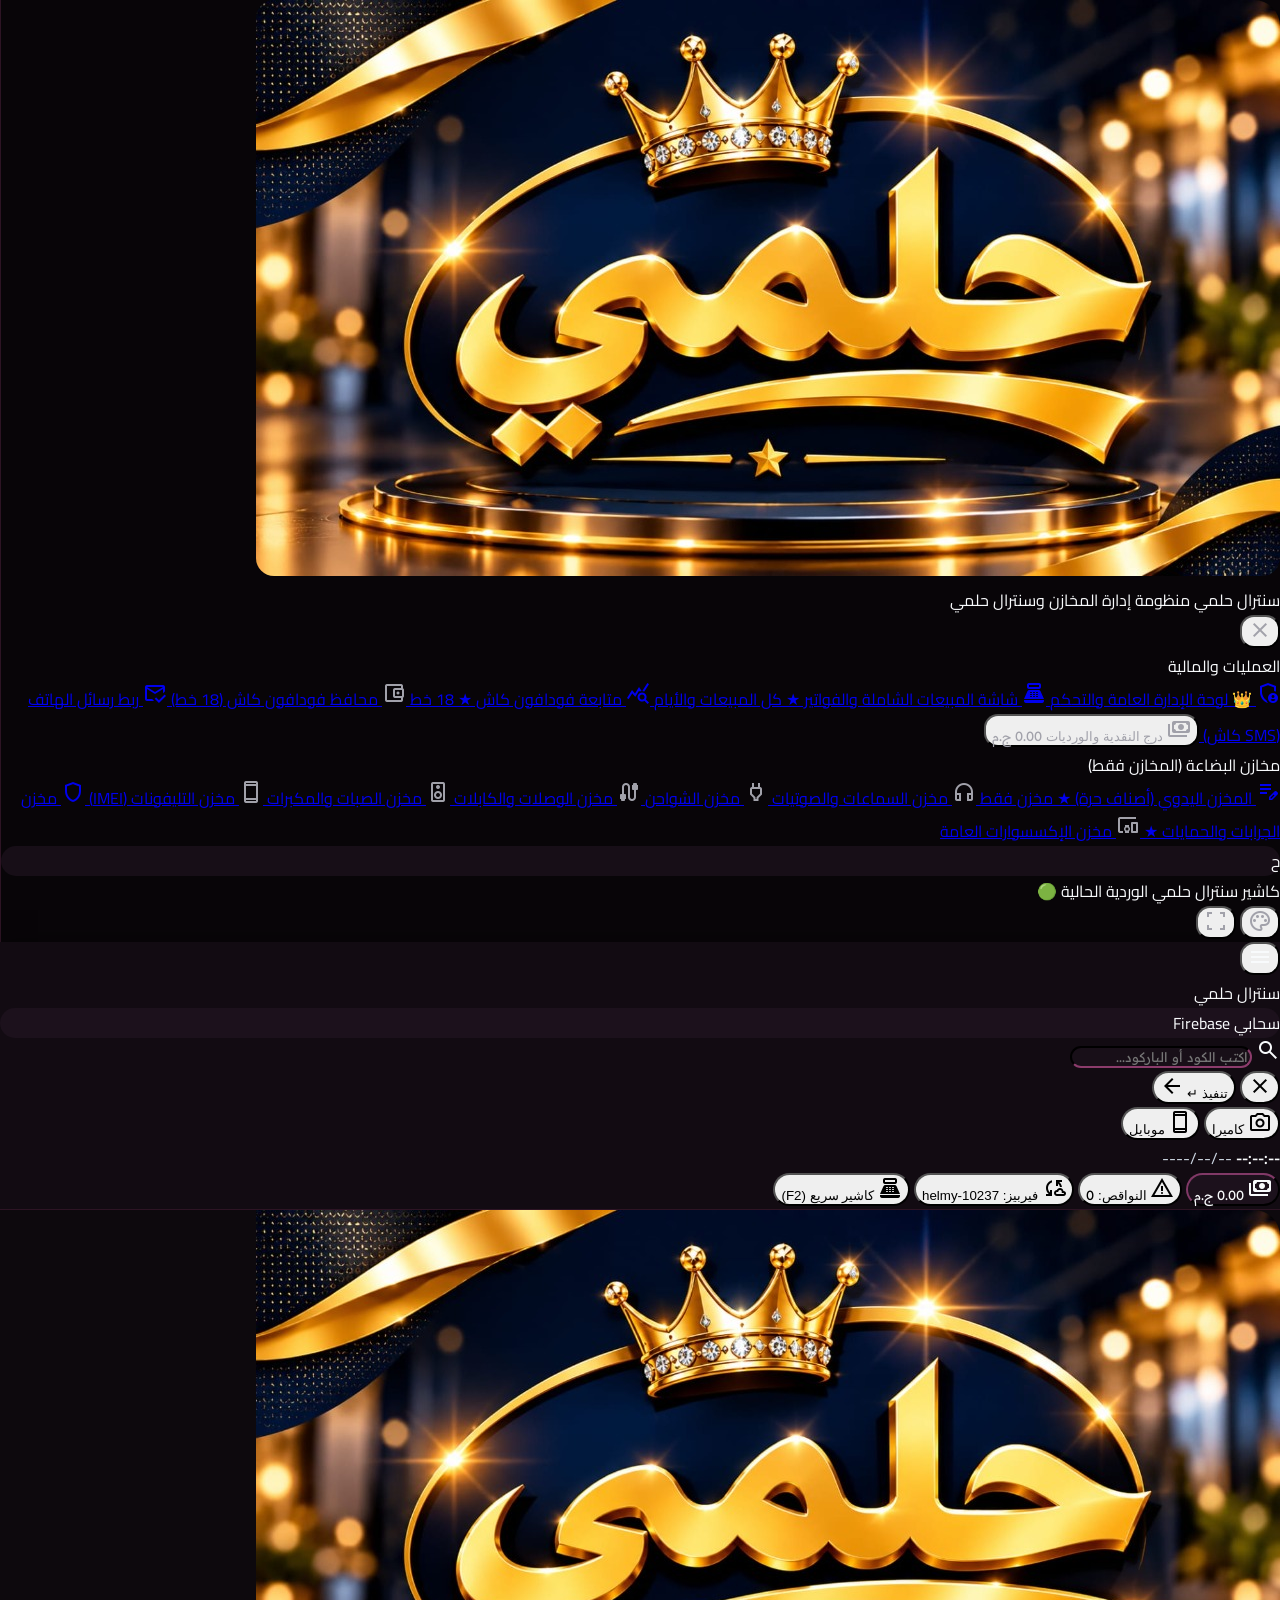
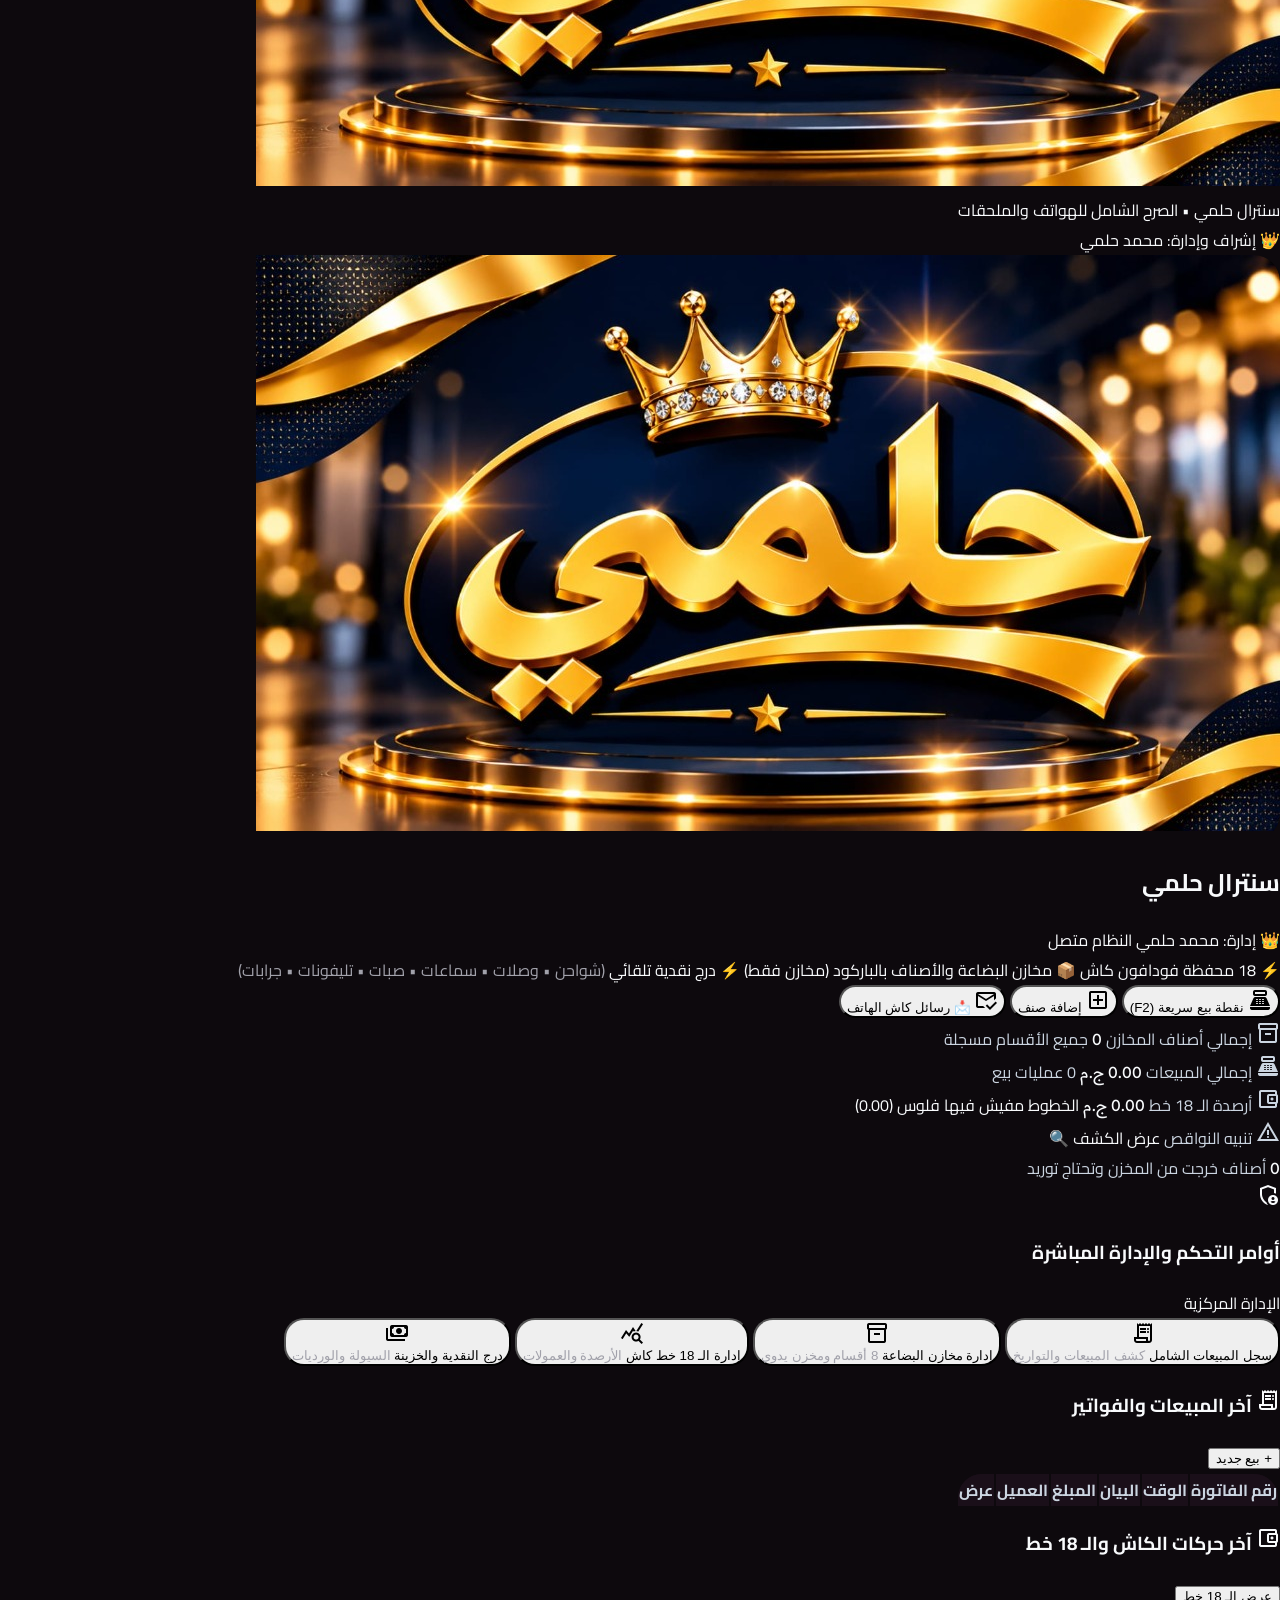
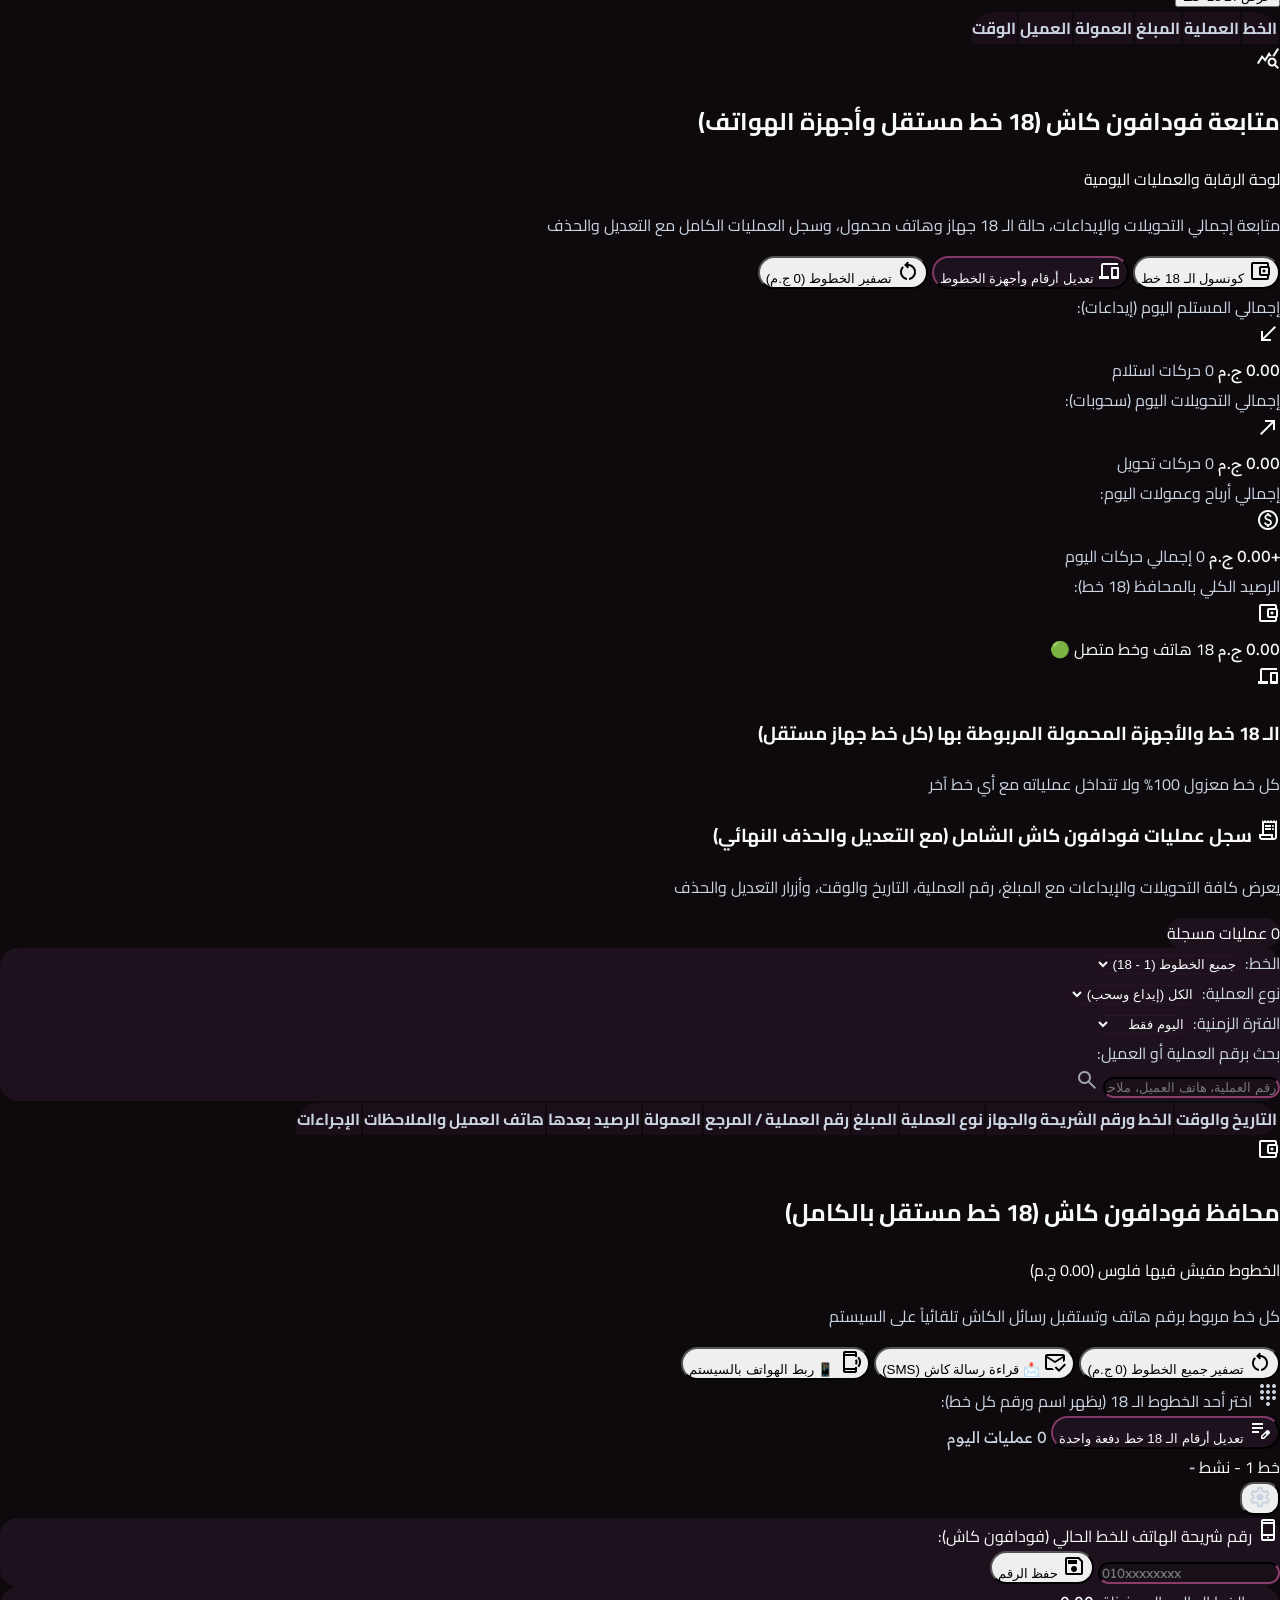
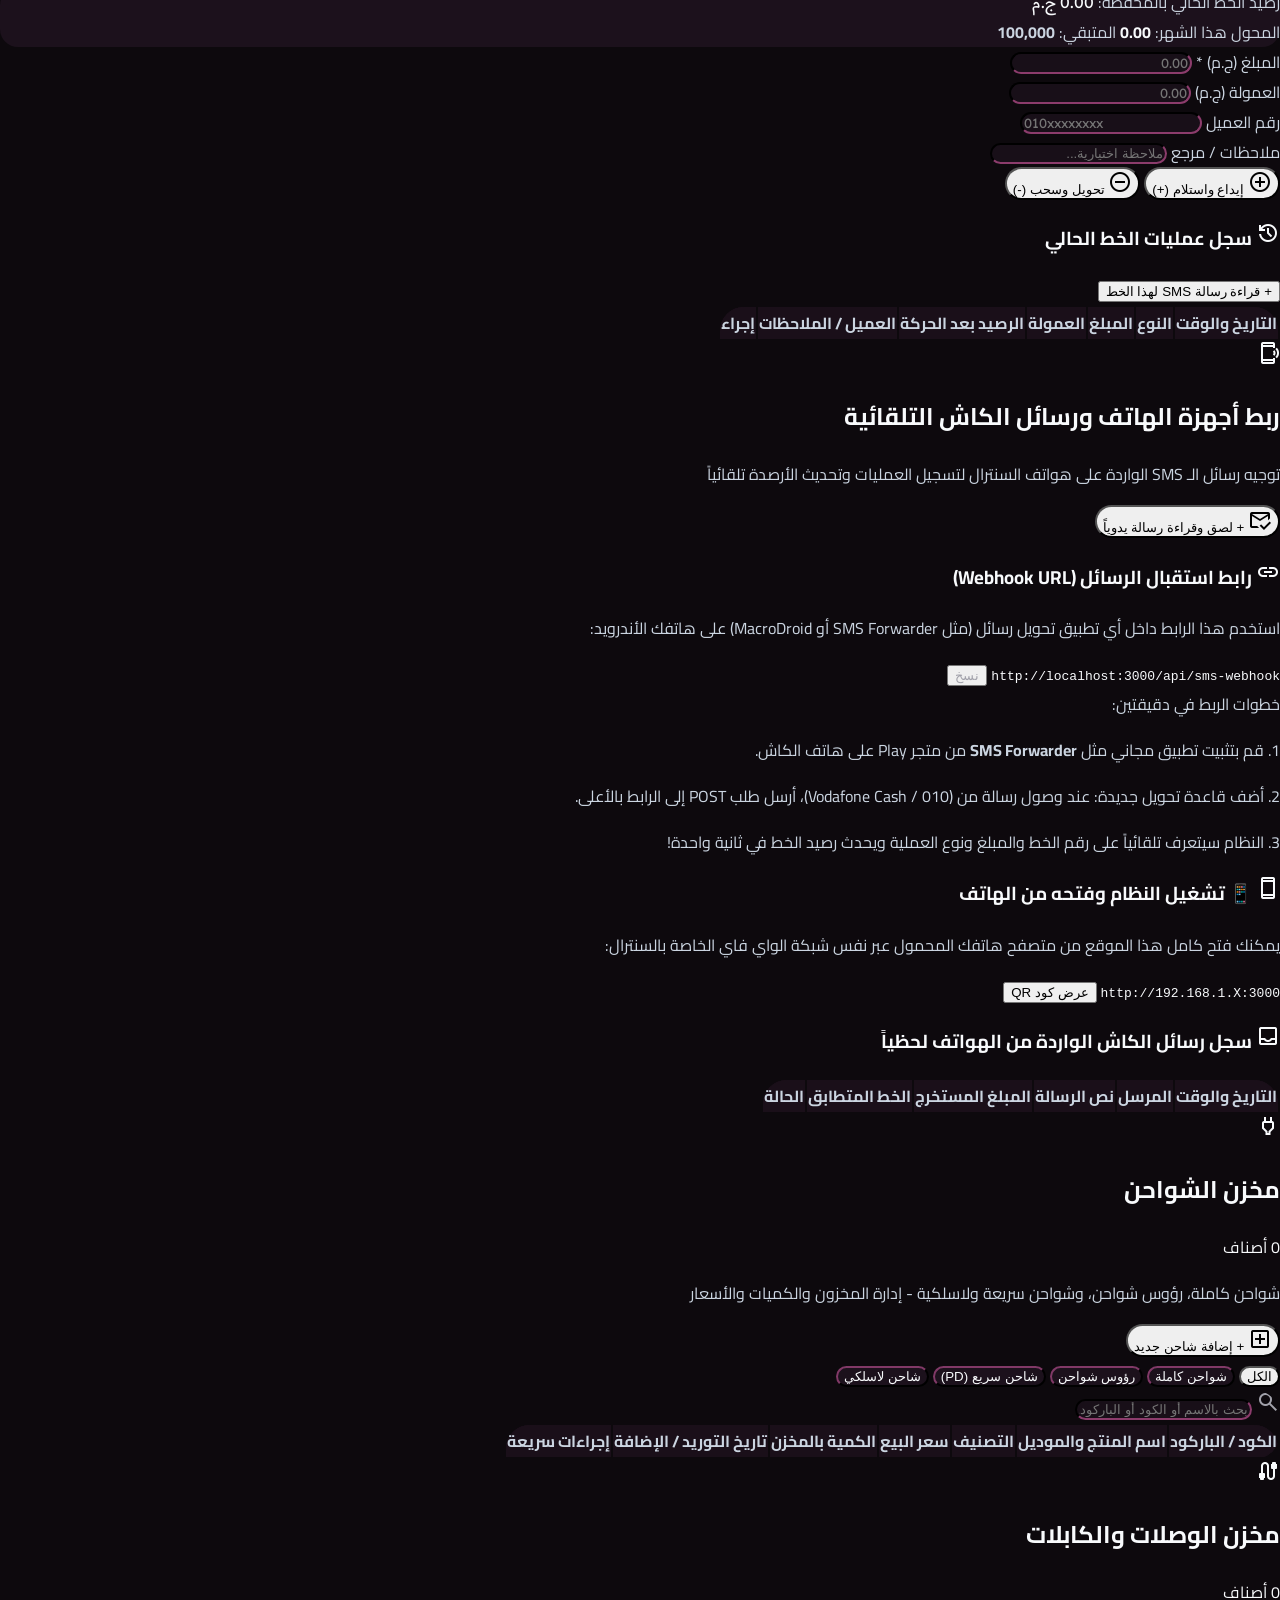
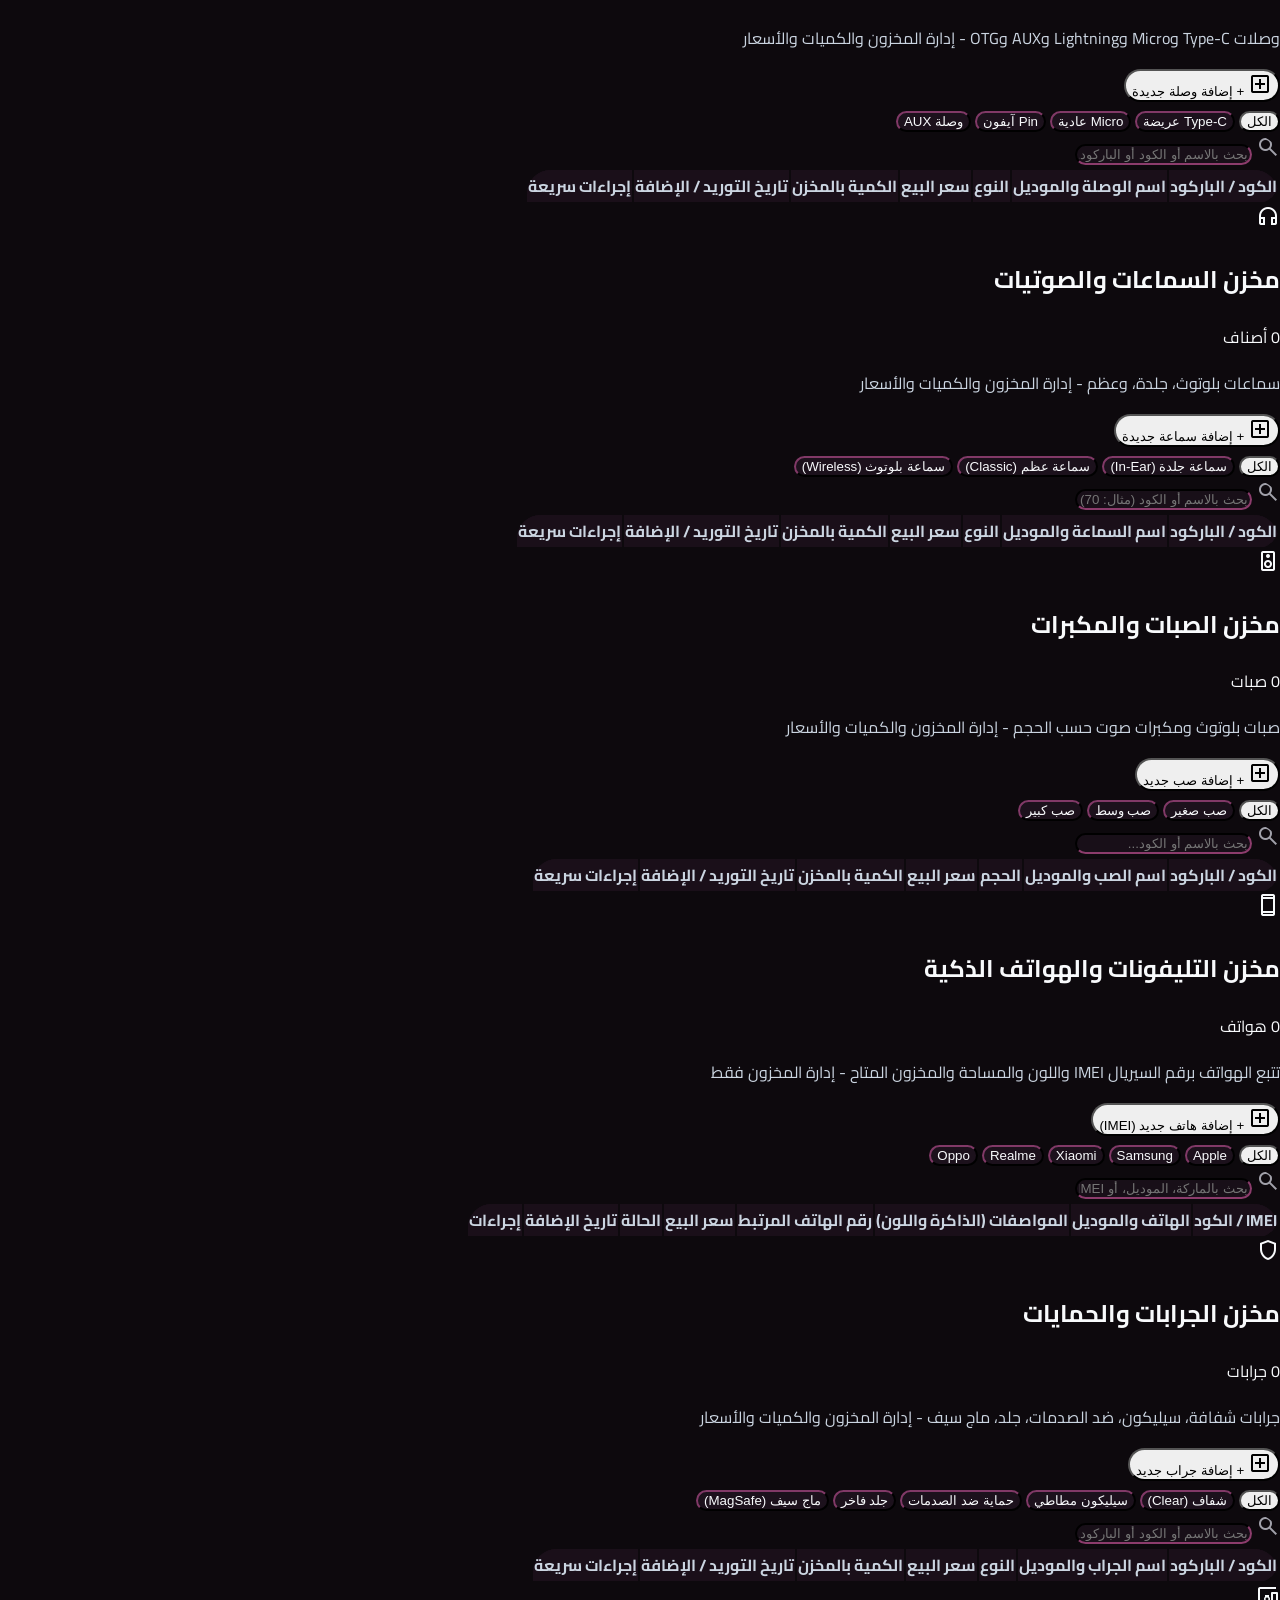
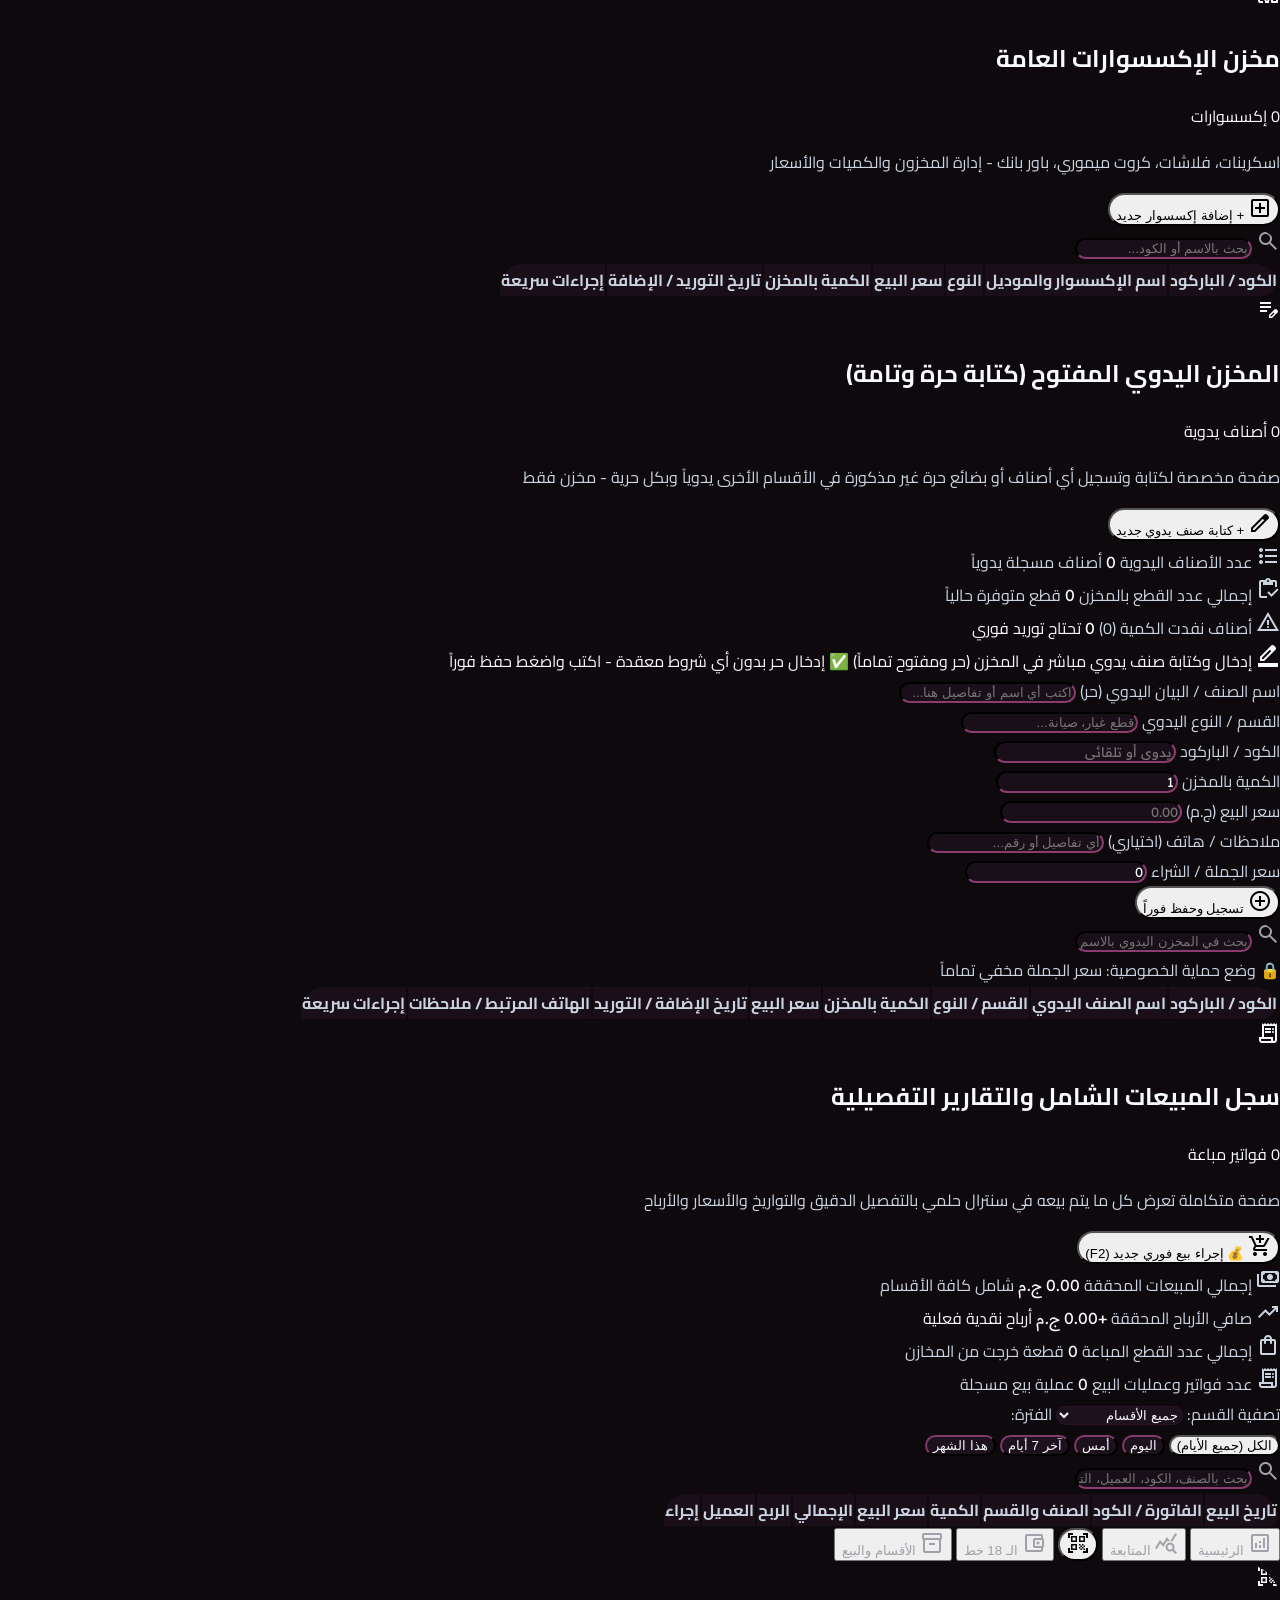
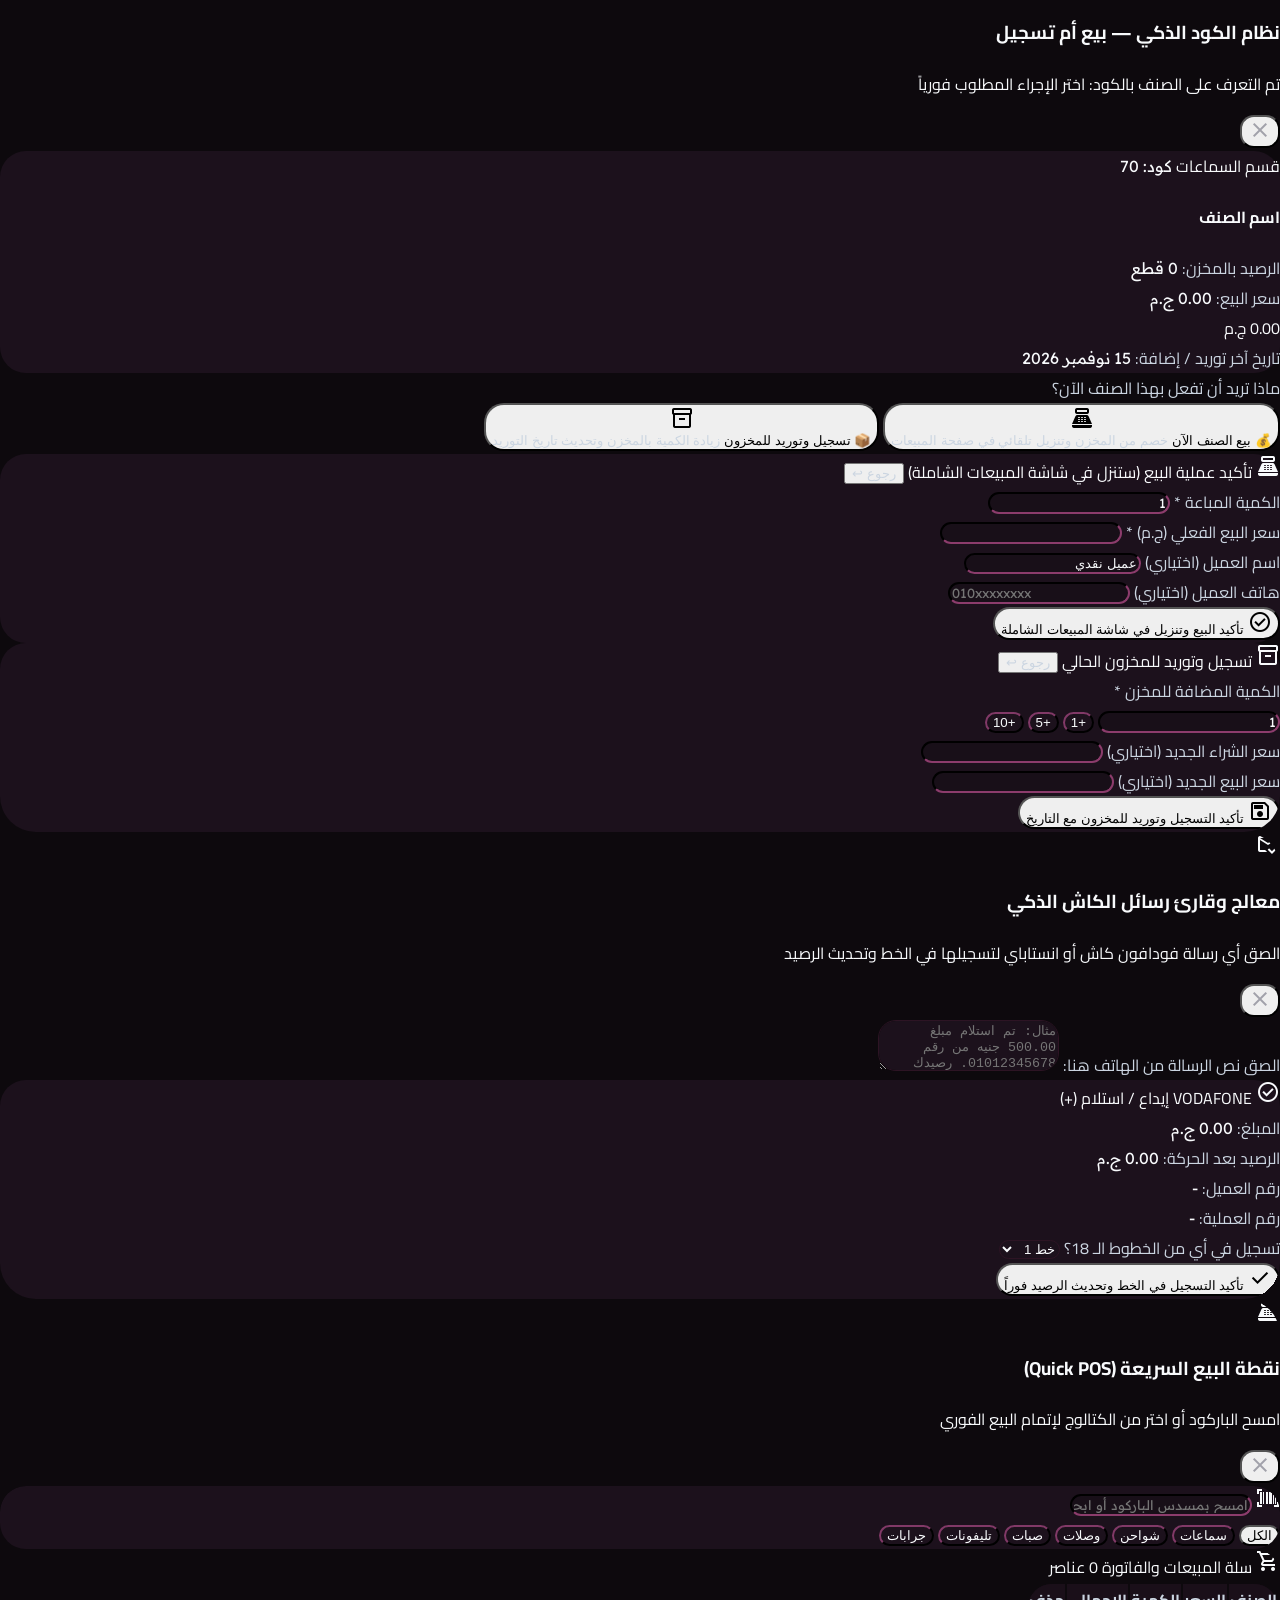
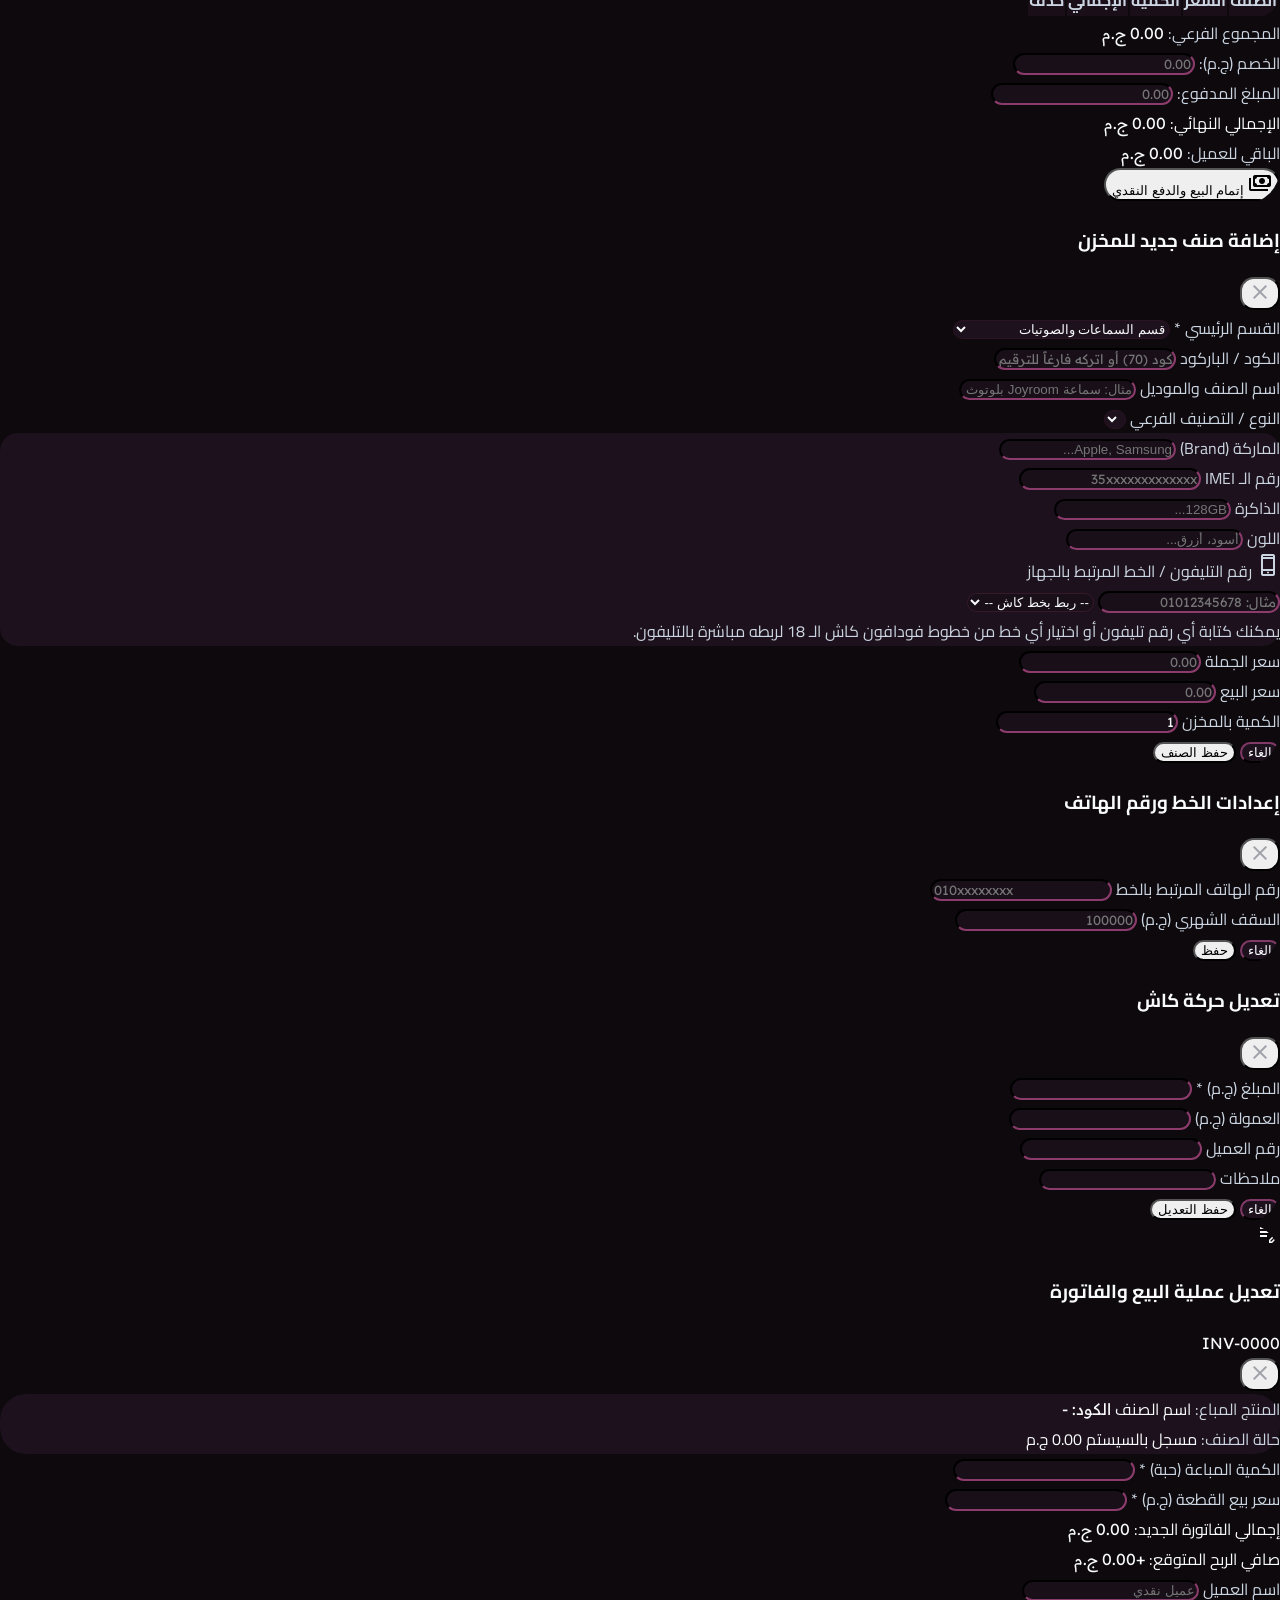
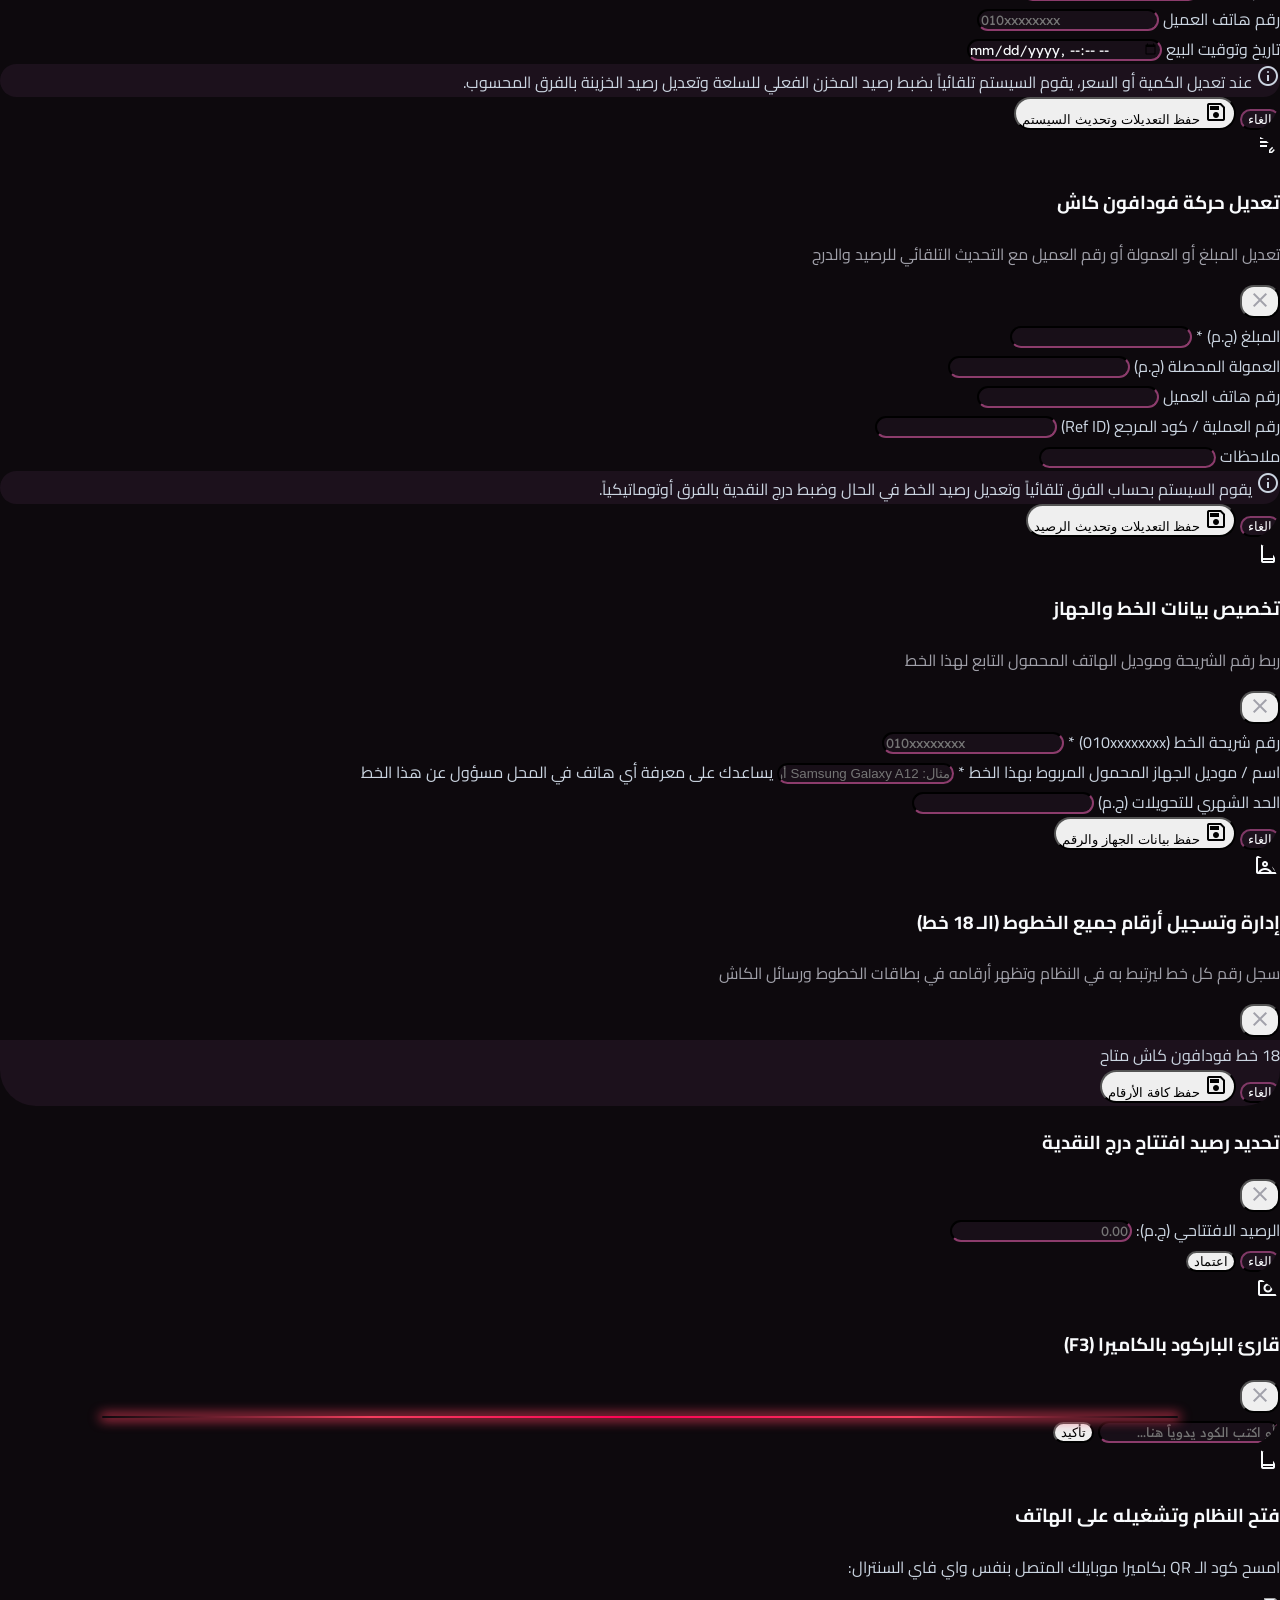
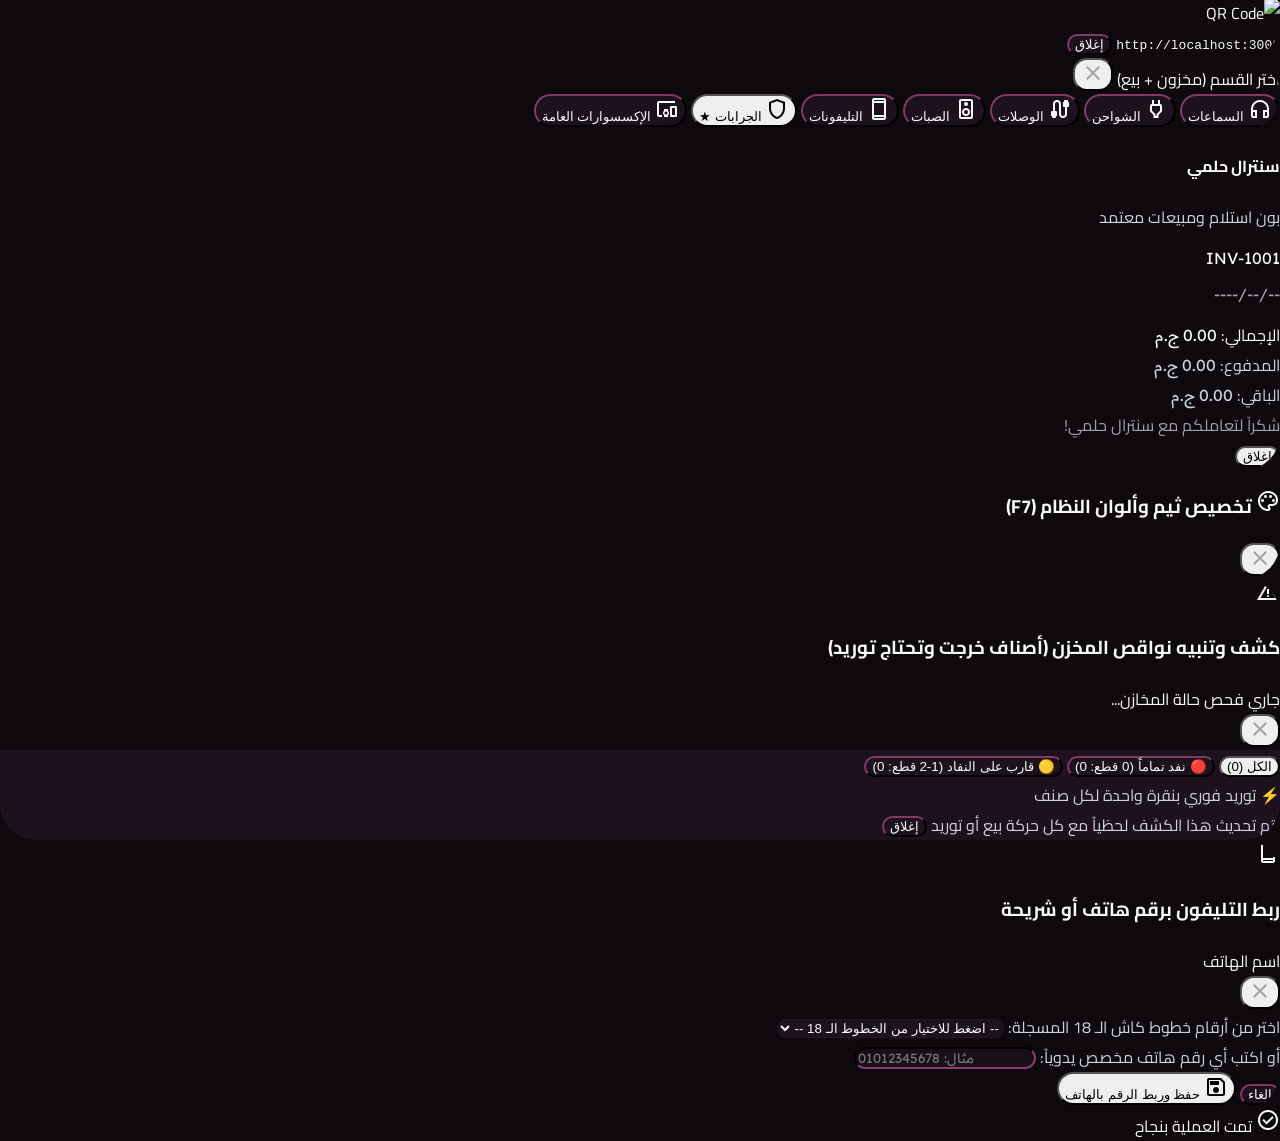
==== commit d76ff269: "Add files via upload" ====
--- a/index.html
+++ b/index.html
@@ -190,9 +190,9 @@
           العمليات والمالية
         </div>
 
-        <a href="javascript:void(0)" data-path="dashboard-overview" aria-current="page" class="flex items-center gap-3 px-4 py-2.5 rounded-lg bg-primary text-white font-title-md shadow-md ring-1 ring-rose-500/40 transition-colors">
-          <span class="material-symbols-outlined text-xl text-white">analytics</span>
-          <span class="font-body-md text-sm">الإدارة والتقارير العامة</span>
+        <a href="javascript:void(0)" data-path="dashboard-overview" aria-current="page" class="flex items-center gap-3 px-4 py-2.5 rounded-2xl bg-gradient-to-r from-amber-600/30 via-yellow-600/20 to-amber-700/30 border border-amber-500/50 text-amber-300 font-bold shadow-md transition-colors">
+          <span class="material-symbols-outlined text-xl text-amber-400">admin_panel_settings</span>
+          <span class="font-body-md text-sm">👑 لوحة الإدارة العامة والتحكم</span>
         </a>
 
         <a href="javascript:void(0)" data-path="all-sales-master" class="flex items-center gap-3 px-4 py-2.5 rounded-lg text-slate-300 hover:bg-navy-card hover:text-rose-400 transition-colors text-xs font-bold bg-rose-600/15 border border-rose-500/30">
@@ -321,56 +321,46 @@
       </div>
 
       <!-- Center: Smart Manual Code Input & Barcode / Camera -->
-      <div class="flex-1 max-w-2xl mx-2 sm:mx-4 flex items-center gap-2 relative">
+      <div class="flex-1 max-w-xl mx-2 sm:mx-4 flex items-center gap-2 relative">
         <div class="relative flex-1 group">
-          <span class="material-symbols-outlined absolute right-4 top-1/2 -translate-y-1/2 text-rose-500 text-2xl pointer-events-none group-focus-within:text-amber-400 transition-colors">search</span>
+          <span class="material-symbols-outlined absolute right-3.5 top-1/2 -translate-y-1/2 text-rose-500 text-xl pointer-events-none group-focus-within:text-amber-400 transition-colors">search</span>
           <input 
             type="text" 
             id="quickCodeManualInput" 
             autocomplete="off"
             spellcheck="false"
             dir="rtl"
-            placeholder="⚡ اكتب الكود هنا (مثال: 70 أو 2)..." 
-            style="color: #fde047 !important; font-weight: 900 !important; font-size: 1.45rem !important; caret-color: #fde047;"
-            class="w-full h-14 bg-slate-950 border-2 border-rose-500/90 focus:border-amber-400 rounded-full pr-13 pl-56 sm:pl-64 text-xl sm:text-2xl font-numeric-table font-black tracking-widest placeholder:text-slate-500 placeholder:text-xs sm:placeholder:text-sm placeholder:font-normal placeholder:tracking-normal focus:outline-none focus:ring-4 focus:ring-amber-400/25 shadow-xl shadow-black/50 transition-all"
+            placeholder="اكتب الكود أو الباركود..." 
+            class="w-full h-11 sm:h-12 bg-slate-950 border-2 border-slate-700/80 focus:border-amber-400 rounded-full pr-10 pl-28 sm:pl-32 text-base sm:text-lg font-numeric-table font-bold text-white tracking-wider placeholder:text-slate-500 placeholder:text-xs sm:placeholder:text-sm placeholder:font-normal focus:outline-none focus:ring-2 focus:ring-amber-400/25 shadow-md shadow-black/40 transition-all"
           />
-          <div class="absolute left-2 top-1/2 -translate-y-1/2 flex items-center gap-1.5 z-10">
-            <!-- Inline Found Item Match Hint -->
-            <span id="quickCodeMatchHint" class="hidden px-2.5 py-1 rounded-full bg-emerald-500/20 text-emerald-400 border border-emerald-500/40 text-[11px] sm:text-xs font-bold truncate max-w-[110px] sm:max-w-[150px] shadow-sm animate-pulse"></span>
-            
-            <!-- Live Code Preview Pill -->
-            <span id="quickCodeLiveBadge" class="hidden px-3 py-1 rounded-full bg-amber-500/20 text-amber-300 border border-amber-500/50 text-xs sm:text-sm font-black flex items-center gap-1 shadow-sm">
-              <span class="text-[10px] text-amber-400/80">الكود:</span>
-              <strong id="quickCodeLiveNum" class="text-white text-sm sm:text-base font-numeric-table"></strong>
-            </span>
-
+          <div class="absolute left-1.5 top-1/2 -translate-y-1/2 flex items-center gap-1.5 z-10">
             <!-- Clear Button -->
             <button 
               type="button" 
               id="quickCodeClearBtn"
               onclick="window.clearQuickCodeInput()" 
-              class="hidden w-9 h-9 rounded-full bg-slate-800/90 hover:bg-slate-700 text-slate-300 hover:text-white flex items-center justify-center cursor-pointer transition-all border border-slate-700/60" 
+              class="hidden w-7 h-7 sm:w-8 sm:h-8 rounded-full bg-slate-800/90 hover:bg-slate-700 text-slate-300 hover:text-white flex items-center justify-center cursor-pointer transition-all border border-slate-700/60" 
               title="مسح">
-              <span class="material-symbols-outlined text-sm font-bold">close</span>
+              <span class="material-symbols-outlined text-xs sm:text-sm font-bold">close</span>
             </button>
 
             <!-- Execute Button -->
             <button 
               type="button" 
               onclick="window.triggerManualCodeSearch()" 
-              class="px-5 py-2.5 rounded-full bg-gradient-to-r from-rose-600 via-red-600 to-rose-700 hover:from-rose-500 hover:to-red-500 text-white font-black text-xs sm:text-sm shadow-md shadow-rose-950/60 flex items-center gap-1.5 cursor-pointer transition-all active:scale-95 shrink-0">
+              class="px-3.5 sm:px-4 py-1.5 sm:py-2 rounded-full bg-gradient-to-r from-rose-600 to-red-600 hover:from-rose-500 hover:to-red-500 text-white font-bold text-xs shadow-md shadow-rose-950/60 flex items-center gap-1.5 cursor-pointer transition-all active:scale-95 shrink-0">
               <span id="quickCodeExecuteBtnText">تنفيذ ↵</span>
-              <span class="material-symbols-outlined text-sm">arrow_back</span>
+              <span class="material-symbols-outlined text-xs">arrow_back</span>
             </button>
           </div>
         </div>
-        <button type="button" onclick="window.openCameraScanner()" class="h-14 px-4 rounded-full bg-slate-900/90 hover:bg-slate-800 text-rose-400 hover:text-rose-300 border border-slate-700/80 transition-all cursor-pointer flex items-center gap-1.5 shrink-0 shadow-md" title="مسح باركود بالكاميرا (F3)">
-          <span class="material-symbols-outlined text-2xl">photo_camera</span>
+        <button type="button" onclick="window.openCameraScanner()" class="h-11 sm:h-12 px-3 sm:px-4 rounded-full bg-slate-900/90 hover:bg-slate-800 text-rose-400 hover:text-rose-300 border border-slate-700/80 transition-all cursor-pointer flex items-center gap-1.5 shrink-0 shadow-md" title="مسح باركود بالكاميرا (F3)">
+          <span class="material-symbols-outlined text-xl">photo_camera</span>
           <span class="text-xs font-bold hidden md:inline">كاميرا</span>
         </button>
-        <button type="button" onclick="window.openPhoneAccessModal()" class="h-14 px-4 rounded-full bg-slate-900/90 hover:bg-slate-800 text-sky-400 hover:text-sky-300 border border-slate-700/80 transition-all cursor-pointer flex items-center gap-1.5 shrink-0 shadow-md" title="تشغيل على الموبايل">
-          <span class="material-symbols-outlined text-2xl">smartphone</span>
-          <span class="text-xs font-bold hidden xl:inline">📱 موبايل</span>
+        <button type="button" onclick="window.openPhoneAccessModal()" class="h-11 sm:h-12 px-3 sm:px-4 rounded-full bg-slate-900/90 hover:bg-slate-800 text-sky-400 hover:text-sky-300 border border-slate-700/80 transition-all cursor-pointer flex items-center gap-1.5 shrink-0 shadow-md" title="تشغيل على الموبايل">
+          <span class="material-symbols-outlined text-xl">smartphone</span>
+          <span class="text-xs font-bold hidden xl:inline">موبايل</span>
         </button>
       </div>
 
@@ -540,6 +530,51 @@
             </div>
             <span id="stat-dash-low-stock" class="font-numeric-table font-bold text-2xl text-amber-400">0</span>
             <span class="text-[11px] text-on-surface-variant">أصناف خرجت من المخزن وتحتاج توريد</span>
+          </div>
+        </div>
+
+        <!-- Executive Management Direct Controls (لوحة التحكم السريع للإدارة) -->
+        <div class="bg-slate-900/90 rounded-2xl p-4 sm:p-5 border border-slate-800 shadow-xl backdrop-blur-md flex flex-col gap-3 text-white">
+          <div class="flex items-center justify-between border-b border-slate-800 pb-2.5">
+            <div class="flex items-center gap-2">
+              <span class="material-symbols-outlined text-amber-400 text-xl">admin_panel_settings</span>
+              <h3 class="font-bold text-sm text-white">أوامر التحكم والإدارة المباشرة</h3>
+            </div>
+            <span class="text-xs text-amber-400 font-bold bg-amber-500/10 px-2.5 py-0.5 rounded-full border border-amber-500/30">الإدارة المركزية</span>
+          </div>
+
+          <div class="grid grid-cols-2 sm:grid-cols-4 gap-3">
+            <button onclick="window.navigateTo('all-sales-master')" class="p-3 rounded-xl bg-slate-800/80 hover:bg-slate-700/80 border border-slate-700/60 hover:border-rose-500/50 flex flex-col items-center gap-1.5 text-center transition-all cursor-pointer group">
+              <div class="w-10 h-10 rounded-xl bg-rose-500/20 text-rose-400 flex items-center justify-center group-hover:scale-110 transition-transform">
+                <span class="material-symbols-outlined text-xl">receipt_long</span>
+              </div>
+              <span class="font-bold text-xs text-white">سجل المبيعات الشامل</span>
+              <span class="text-[10px] text-slate-400">كشف المبيعات والتواريخ</span>
+            </button>
+
+            <button onclick="window.navigateTo('manual-inventory')" class="p-3 rounded-xl bg-slate-800/80 hover:bg-slate-700/80 border border-slate-700/60 hover:border-amber-500/50 flex flex-col items-center gap-1.5 text-center transition-all cursor-pointer group">
+              <div class="w-10 h-10 rounded-xl bg-amber-500/20 text-amber-400 flex items-center justify-center group-hover:scale-110 transition-transform">
+                <span class="material-symbols-outlined text-xl">inventory_2</span>
+              </div>
+              <span class="font-bold text-xs text-white">إدارة مخازن البضاعة</span>
+              <span class="text-[10px] text-slate-400">8 أقسام ومخزن يدوي</span>
+            </button>
+
+            <button onclick="window.navigateTo('vodafone-monitor')" class="p-3 rounded-xl bg-slate-800/80 hover:bg-slate-700/80 border border-slate-700/60 hover:border-sky-500/50 flex flex-col items-center gap-1.5 text-center transition-all cursor-pointer group">
+              <div class="w-10 h-10 rounded-xl bg-sky-500/20 text-sky-400 flex items-center justify-center group-hover:scale-110 transition-transform">
+                <span class="material-symbols-outlined text-xl">query_stats</span>
+              </div>
+              <span class="font-bold text-xs text-white">إدارة الـ 18 خط كاش</span>
+              <span class="text-[10px] text-slate-400">الأرصدة والعمولات</span>
+            </button>
+
+            <button onclick="window.openOpeningCashModal()" class="p-3 rounded-xl bg-slate-800/80 hover:bg-slate-700/80 border border-slate-700/60 hover:border-emerald-500/50 flex flex-col items-center gap-1.5 text-center transition-all cursor-pointer group">
+              <div class="w-10 h-10 rounded-xl bg-emerald-500/20 text-emerald-400 flex items-center justify-center group-hover:scale-110 transition-transform">
+                <span class="material-symbols-outlined text-xl">payments</span>
+              </div>
+              <span class="font-bold text-xs text-white">درج النقدية والخزينة</span>
+              <span class="text-[10px] text-slate-400">السيولة والورديات</span>
+            </button>
           </div>
         </div>
 
@@ -1669,14 +1704,14 @@
         <div class="bg-slate-900/90 p-5 rounded-2xl shadow-xl border border-slate-800 flex flex-col md:flex-row md:items-center justify-between gap-4 backdrop-blur-md text-white">
           <div class="flex items-center gap-3">
             <div class="w-12 h-12 rounded-2xl bg-gradient-to-br from-rose-600/20 to-red-600/30 border border-rose-500/40 text-rose-500 flex items-center justify-center shrink-0 shadow-sm">
-              <span class="material-symbols-outlined text-2xl">point_of_sale</span>
+              <span class="material-symbols-outlined text-2xl">receipt_long</span>
             </div>
             <div>
               <div class="flex items-center gap-2 flex-wrap">
-                <h2 class="font-bold text-on-surface text-lg">شاشة المبيعات الشاملة والبيع الكلي</h2>
+                <h2 class="font-bold text-on-surface text-lg">سجل المبيعات الشامل والتقارير التفصيلية</h2>
                 <span id="all-sales-count-badge" class="px-2.5 py-0.5 rounded-full text-xs font-bold bg-rose-500/20 text-rose-400 border border-rose-500/30">0 فواتير مباعة</span>
               </div>
-              <p class="text-xs text-on-surface-variant mt-0.5">صفحة كبرى شاملة تعرض كل ما يتم بيعه في سنترال حلمي لجميع الأقسام + كتالوج البيع الشامل</p>
+              <p class="text-xs text-on-surface-variant mt-0.5">صفحة متكاملة تعرض كل ما يتم بيعه في سنترال حلمي بالتفصيل الدقيق والتواريخ والأسعار والأرباح</p>
             </div>
           </div>
 
@@ -1727,19 +1762,7 @@
           </div>
         </div>
 
-        <!-- Master Tabs: سجل المبيعات الشامل VS كتالوج البيع الشامل -->
-        <div class="flex items-center gap-2 border-b border-outline-variant/30 pb-3 flex-wrap">
-          <button onclick="window.switchAllSalesMasterTab('sales')" id="tab-btn-master-sales" class="px-5 py-2.5 rounded-xl text-xs font-bold transition-all bg-primary text-white shadow-sm ring-1 ring-rose-500/40 flex items-center gap-2 cursor-pointer">
-            <span class="material-symbols-outlined text-base">receipt_long</span>
-            <span>📜 سجل المبيعات الشامل (كل ما تم بيعه بالتفصيل والتواريخ)</span>
-          </button>
-          <button onclick="window.switchAllSalesMasterTab('catalog')" id="tab-btn-master-catalog" class="px-5 py-2.5 rounded-xl text-xs font-bold transition-all bg-surface-container-low hover:bg-surface-container text-on-surface border border-outline-variant/30 flex items-center gap-2 cursor-pointer">
-            <span class="material-symbols-outlined text-base">storefront</span>
-            <span>🛍️ كتالوج البيع الشامل (كل الأصناف المعروضة للبيع بالمحل)</span>
-          </button>
-        </div>
-
-        <!-- TAB 1 CONTENT: سجل المبيعات الشامل -->
+        <!-- Sales Ledger Content (صفحة كاملة مخصصة لسجل المبيعات) -->
         <div id="master-sales-tab-content" class="flex flex-col gap-4">
           <!-- Filters Bar -->
           <div class="bg-slate-900/90 p-4 rounded-2xl shadow-xl border border-slate-800 flex flex-col md:flex-row md:items-center justify-between gap-3 backdrop-blur-md text-white">
@@ -1773,46 +1796,28 @@
             </div>
           </div>
 
-          <!-- Master Sales Table -->
+          <!-- Master Sales Table (Compact & Screen-Fitted) -->
           <div class="bg-slate-900/90 rounded-2xl shadow-xl border border-slate-800 overflow-hidden flex flex-col backdrop-blur-md text-white">
-            <div class="overflow-x-auto">
-              <table class="w-full text-right text-sm">
-                <thead class="bg-surface-container-low text-on-surface-variant border-b border-outline-variant/20 text-xs">
+            <div class="w-full overflow-hidden">
+              <table class="w-full table-fixed text-right text-xs">
+                <thead class="bg-slate-950/95 text-slate-300 border-b border-slate-800 text-[11px] font-bold">
                   <tr>
-                    <th class="py-3 px-4 font-bold">تاريخ وتوقيت البيع</th>
-                    <th class="py-3 px-4 font-bold">الكود / الفاتورة</th>
-                    <th class="py-3 px-4 font-bold">اسم الصنف والقسم</th>
-                    <th class="py-3 px-4 font-bold">الكمية</th>
-                    <th class="py-3 px-4 font-bold">سعر البيع</th>
-                    <th class="py-3 px-4 font-bold">الإجمالي</th>
-                    <th class="py-3 px-4 font-bold">صافي الربح</th>
-                    <th class="py-3 px-4 font-bold">العميل ورقم الهاتف</th>
-                    <th class="py-3 px-4 font-bold text-center">الإجراءات</th>
+                    <th class="w-[13%] py-2.5 px-2">تاريخ البيع</th>
+                    <th class="w-[12%] py-2.5 px-2">الفاتورة / الكود</th>
+                    <th class="w-[28%] py-2.5 px-2">الصنف والقسم</th>
+                    <th class="w-[6%] py-2.5 px-1 text-center">الكمية</th>
+                    <th class="w-[10%] py-2.5 px-1 text-center">سعر البيع</th>
+                    <th class="w-[11%] py-2.5 px-1 text-center">الإجمالي</th>
+                    <th class="w-[9%] py-2.5 px-1 text-center">الربح</th>
+                    <th class="w-[6%] py-2.5 px-1.5">العميل</th>
+                    <th class="w-[5%] py-2.5 px-1 text-center">إجراء</th>
                   </tr>
                 </thead>
-                <tbody id="all-sales-table-body" class="divide-y divide-outline-variant/10 text-xs">
+                <tbody id="all-sales-table-body" class="divide-y divide-slate-800/80 text-[11px]">
                   <!-- Populated by JS -->
                 </tbody>
               </table>
             </div>
-          </div>
-        </div>
-
-        <!-- TAB 2 CONTENT: كتالوج البيع الشامل (كل ما يعرض للبيع) -->
-        <div id="master-catalog-tab-content" class="hidden flex flex-col gap-4">
-          <div class="bg-slate-900/90 p-4 rounded-2xl shadow-xl border border-slate-800 flex flex-col md:flex-row md:items-center justify-between gap-3 backdrop-blur-md text-white">
-            <div class="flex items-center gap-2 flex-wrap" id="catalog-category-filter-pills">
-              <!-- Category filter pills generated by JS -->
-            </div>
-            <div class="relative flex-1 max-w-sm">
-              <span class="material-symbols-outlined absolute right-3 top-2.5 text-slate-400 text-lg">search</span>
-              <input type="text" id="master-catalog-search-input" oninput="window.renderMasterCatalog()" placeholder="بحث سريع في المعروض للبيع..." class="w-full bg-surface-container-low text-on-surface rounded-xl pr-10 pl-4 py-2 text-xs border border-outline-variant/30 focus:outline-none focus:ring-2 focus:ring-primary font-bold"/>
-            </div>
-          </div>
-
-          <!-- Catalog Cards Grid -->
-          <div id="master-catalog-cards-grid" class="grid grid-cols-2 sm:grid-cols-3 md:grid-cols-4 lg:grid-cols-5 xl:grid-cols-6 gap-3">
-            <!-- Populated by JS -->
           </div>
         </div>
 
@@ -6784,10 +6789,6 @@
 window.updateQuickCodeDisplay = function() {
   const codeInput = document.getElementById('quickCodeManualInput');
   const clearBtn = document.getElementById('quickCodeClearBtn');
-  const executeBtnText = document.getElementById('quickCodeExecuteBtnText');
-  const liveBadge = document.getElementById('quickCodeLiveBadge');
-  const liveNum = document.getElementById('quickCodeLiveNum');
-  const matchHint = document.getElementById('quickCodeMatchHint');
 
   if (!codeInput) return;
 
@@ -6802,53 +6803,10 @@
 
   const val = codeInput.value.trim();
 
-  // 1. Toggle Clear Button
+  // Toggle Clear Button
   if (clearBtn) {
     if (val.length > 0) clearBtn.classList.remove('hidden');
     else clearBtn.classList.add('hidden');
-  }
-
-  // 2. Update Execute Button Text dynamically (e.g. "تنفيذ ( 2 ) ↵")
-  if (executeBtnText) {
-    if (val.length > 0) {
-      executeBtnText.textContent = `تنفيذ ( ${val} ) ↵`;
-    } else {
-      executeBtnText.textContent = 'تنفيذ ↵';
-    }
-  }
-
-  // 3. Update Live Code Badge
-  if (liveBadge && liveNum) {
-    if (val.length > 0) {
-      liveNum.textContent = val;
-      liveBadge.classList.remove('hidden');
-    } else {
-      liveBadge.classList.add('hidden');
-    }
-  }
-
-  // 4. Inline Found Item Hint (without dropdown list)
-  if (matchHint) {
-    if (val.length > 0 && Array.isArray(Store.products) && Store.products.length > 0) {
-      const q = val.toLowerCase();
-      const qNum = parseInt(val, 10);
-      const matched = Store.products.find(p => {
-        const b = String(p.barcode != null ? p.barcode : '').trim().toLowerCase();
-        const id = String(p.id != null ? p.id : '').trim().toLowerCase();
-        if (b && b === q) return true;
-        if (id && id === q) return true;
-        if (!isNaN(qNum) && parseInt(b, 10) === qNum) return true;
-        return false;
-      });
-      if (matched) {
-        matchHint.textContent = `✓ ${matched.name}`;
-        matchHint.classList.remove('hidden');
-      } else {
-        matchHint.classList.add('hidden');
-      }
-    } else {
-      matchHint.classList.add('hidden');
-    }
   }
 };
 
@@ -9332,39 +9290,8 @@
   setElemText('all-sales-kpi-profit-val', `+${formatMoney(totalProfitVal)} ج.م`);
   setElemText('all-sales-kpi-unique-items', `${allProducts.length} صنف مسجل`);
 
-  const activeTab = AppState.activeAllSalesTab || 'sales';
-  if (activeTab === 'sales') {
-    renderMasterSalesTable(allSales);
-  } else {
-    renderMasterCatalog();
-  }
-}
-
-window.switchAllSalesMasterTab = function(tab) {
-  AppState.activeAllSalesTab = tab;
-  const isSales = (tab === 'sales');
-  
-  const tabBtnSales = document.getElementById('tab-btn-master-sales') || document.getElementById('all-sales-tab-sales');
-  const tabBtnCatalog = document.getElementById('tab-btn-master-catalog') || document.getElementById('all-sales-tab-catalog');
-  const salesContainer = document.getElementById('master-sales-tab-content') || document.getElementById('master-tab-sales-container');
-  const catalogContainer = document.getElementById('master-catalog-tab-content') || document.getElementById('master-tab-catalog-container');
-
-  if (tabBtnSales) {
-    tabBtnSales.className = isSales 
-      ? 'px-5 py-2.5 rounded-xl text-xs font-bold transition-all bg-primary text-white shadow-sm ring-1 ring-rose-500/40 flex items-center gap-2 cursor-pointer'
-      : 'px-5 py-2.5 rounded-xl text-xs font-bold transition-all bg-surface-container-low hover:bg-surface-container text-on-surface border border-outline-variant/30 flex items-center gap-2 cursor-pointer';
-  }
-  if (tabBtnCatalog) {
-    tabBtnCatalog.className = !isSales 
-      ? 'px-5 py-2.5 rounded-xl text-xs font-bold transition-all bg-primary text-white shadow-sm ring-1 ring-rose-500/40 flex items-center gap-2 cursor-pointer'
-      : 'px-5 py-2.5 rounded-xl text-xs font-bold transition-all bg-surface-container-low hover:bg-surface-container text-on-surface border border-outline-variant/30 flex items-center gap-2 cursor-pointer';
-  }
-
-  if (salesContainer) salesContainer.classList.toggle('hidden', !isSales);
-  if (catalogContainer) catalogContainer.classList.toggle('hidden', isSales);
-
-  renderAllSalesMasterPage();
-};
+  renderMasterSalesTable(allSales);
+}
 
 window.setAllSalesCategoryFilter = function(cat) {
   AppState.activeAllSalesCategoryFilter = cat;
@@ -9458,45 +9385,45 @@
       : (totalRow - ((item.buyPrice || 0) * (item.quantity || 1)));
     const catName = getCategoryArabicName(item.category);
     return `
-      <tr class="border-b border-surface-container-low hover:bg-surface-container-high transition-colors text-xs">
-        <td class="py-3 px-4 font-numeric-table text-on-surface font-medium whitespace-nowrap">
-          <div class="font-bold">${formatDateArabic(item.timestamp)}</div>
-          <span class="text-[10px] text-on-surface-variant">${formatTime(item.timestamp)}</span>
+      <tr class="border-b border-slate-800/80 hover:bg-slate-800/40 transition-colors text-[11px] leading-tight">
+        <td class="py-2 px-2 text-slate-300 font-numeric-table">
+          <div class="font-bold text-white text-[11px] leading-none mb-0.5 truncate">${formatDateArabic(item.timestamp)}</div>
+          <span class="text-[10px] text-slate-400 font-mono">${formatTime(item.timestamp)}</span>
         </td>
-        <td class="py-3 px-4 font-numeric-table font-bold text-secondary text-sm whitespace-nowrap">
-          <div>${item.invoiceNumber || 'INV-DIRECT'}</div>
-          ${item.barcode ? `<span class="text-[11px] text-on-surface-variant font-mono">#${item.barcode}</span>` : ''}
+        <td class="py-2 px-2 font-numeric-table">
+          <div class="font-bold text-sky-400 text-xs truncate leading-none mb-0.5">${item.invoiceNumber || 'INV-DIRECT'}</div>
+          ${item.barcode ? `<span class="text-[10px] text-slate-400 font-mono truncate block leading-none">#${item.barcode}</span>` : ''}
         </td>
-        <td class="py-3 px-4">
-          <div class="font-bold text-on-surface text-sm">${item.name}</div>
-          <span class="inline-block mt-0.5 px-2 py-0.5 rounded-md text-[10px] font-bold bg-surface-container text-on-surface-variant">${catName}</span>
+        <td class="py-2 px-2 overflow-hidden">
+          <div class="font-bold text-white text-xs truncate leading-tight" title="${item.name}">${item.name}</div>
+          <span class="inline-block mt-0.5 px-1.5 py-0.5 rounded text-[9px] font-bold bg-slate-800 text-slate-300 border border-slate-700/60 truncate max-w-full">${catName}</span>
         </td>
-        <td class="py-3 px-4 font-numeric-table font-bold text-on-surface text-center whitespace-nowrap">
-          ${item.quantity || 1} حبة
+        <td class="py-2 px-1 font-numeric-table font-bold text-white text-center">
+          ${item.quantity || 1}
         </td>
-        <td class="py-3 px-4 font-numeric-table font-bold text-slate-300 text-sm whitespace-nowrap">
-          ${formatMoney(item.price)} ج.م
+        <td class="py-2 px-1 font-numeric-table font-bold text-slate-300 text-center">
+          ${formatMoney(item.price)}
         </td>
-        <td class="py-3 px-4 font-numeric-table font-extrabold text-emerald-400 text-sm whitespace-nowrap">
-          ${formatMoney(totalRow)} ج.م
+        <td class="py-2 px-1 font-numeric-table font-extrabold text-emerald-400 text-center">
+          ${formatMoney(totalRow)}
         </td>
-        <td class="py-3 px-4 font-numeric-table font-bold ${profit >= 0 ? 'text-teal-400' : 'text-rose-400'} text-sm whitespace-nowrap">
-          ${profit >= 0 ? '+' : ''}${formatMoney(profit)} ج.م
+        <td class="py-2 px-1 font-numeric-table font-bold ${profit >= 0 ? 'text-teal-400' : 'text-rose-400'} text-center">
+          ${profit >= 0 ? '+' : ''}${formatMoney(profit)}
         </td>
-        <td class="py-3 px-4">
-          <div class="font-bold text-on-surface">${item.customerName || 'عميل نقدي'}</div>
-          ${item.customerPhone ? `<div class="text-[11px] font-numeric-table text-on-surface-variant flex items-center gap-1 mt-0.5"><span class="material-symbols-outlined text-[13px]">call</span>${item.customerPhone}</div>` : ''}
+        <td class="py-2 px-1.5 overflow-hidden">
+          <div class="font-bold text-slate-200 text-[11px] truncate" title="${item.customerName || 'عميل نقدي'}">${item.customerName || 'نقدي'}</div>
+          ${item.customerPhone ? `<div class="text-[9px] font-numeric-table text-slate-400 font-mono truncate">${item.customerPhone}</div>` : ''}
         </td>
-        <td class="py-3 px-4 text-center whitespace-nowrap">
-          <div class="flex items-center justify-center gap-1.5">
-            <button onclick="window.printInvoiceReceipt('${item.invoiceId}')" title="طباعة وعرض الفاتورة" class="p-1.5 rounded-lg bg-surface-container hover:bg-surface-container-high text-on-surface-variant hover:text-secondary cursor-pointer">
-              <span class="material-symbols-outlined text-[17px]">receipt_long</span>
+        <td class="py-2 px-1 text-center">
+          <div class="flex items-center justify-center gap-1">
+            <button onclick="window.printInvoiceReceipt('${item.invoiceId}')" title="طباعة الفاتورة" class="p-1 rounded bg-slate-800/90 hover:bg-slate-700 text-slate-300 hover:text-white cursor-pointer transition-colors">
+              <span class="material-symbols-outlined text-[14px]">receipt_long</span>
             </button>
-            <button onclick="window.openEditSaleModal('${item.invoiceId}', ${item.itemIndex})" title="تعديل عملية البيع" class="p-1.5 rounded-lg bg-amber-500/15 hover:bg-amber-500/30 text-amber-400 cursor-pointer">
-              <span class="material-symbols-outlined text-[17px]">edit</span>
+            <button onclick="window.openEditSaleModal('${item.invoiceId}', ${item.itemIndex})" title="تعديل عملية البيع" class="p-1 rounded bg-amber-500/15 hover:bg-amber-500/30 text-amber-400 cursor-pointer transition-colors">
+              <span class="material-symbols-outlined text-[14px]">edit</span>
             </button>
-            <button onclick="window.confirmDeleteSale('${item.invoiceId}')" title="حذف عملية البيع واسترجاع المخزون" class="p-1.5 rounded-lg bg-rose-500/15 hover:bg-rose-500/30 text-rose-400 cursor-pointer">
-              <span class="material-symbols-outlined text-[17px]">delete_forever</span>
+            <button onclick="window.confirmDeleteSale('${item.invoiceId}')" title="حذف واسترجاع" class="p-1 rounded bg-rose-500/15 hover:bg-rose-500/30 text-rose-400 cursor-pointer transition-colors">
+              <span class="material-symbols-outlined text-[14px]">delete</span>
             </button>
           </div>
         </td>
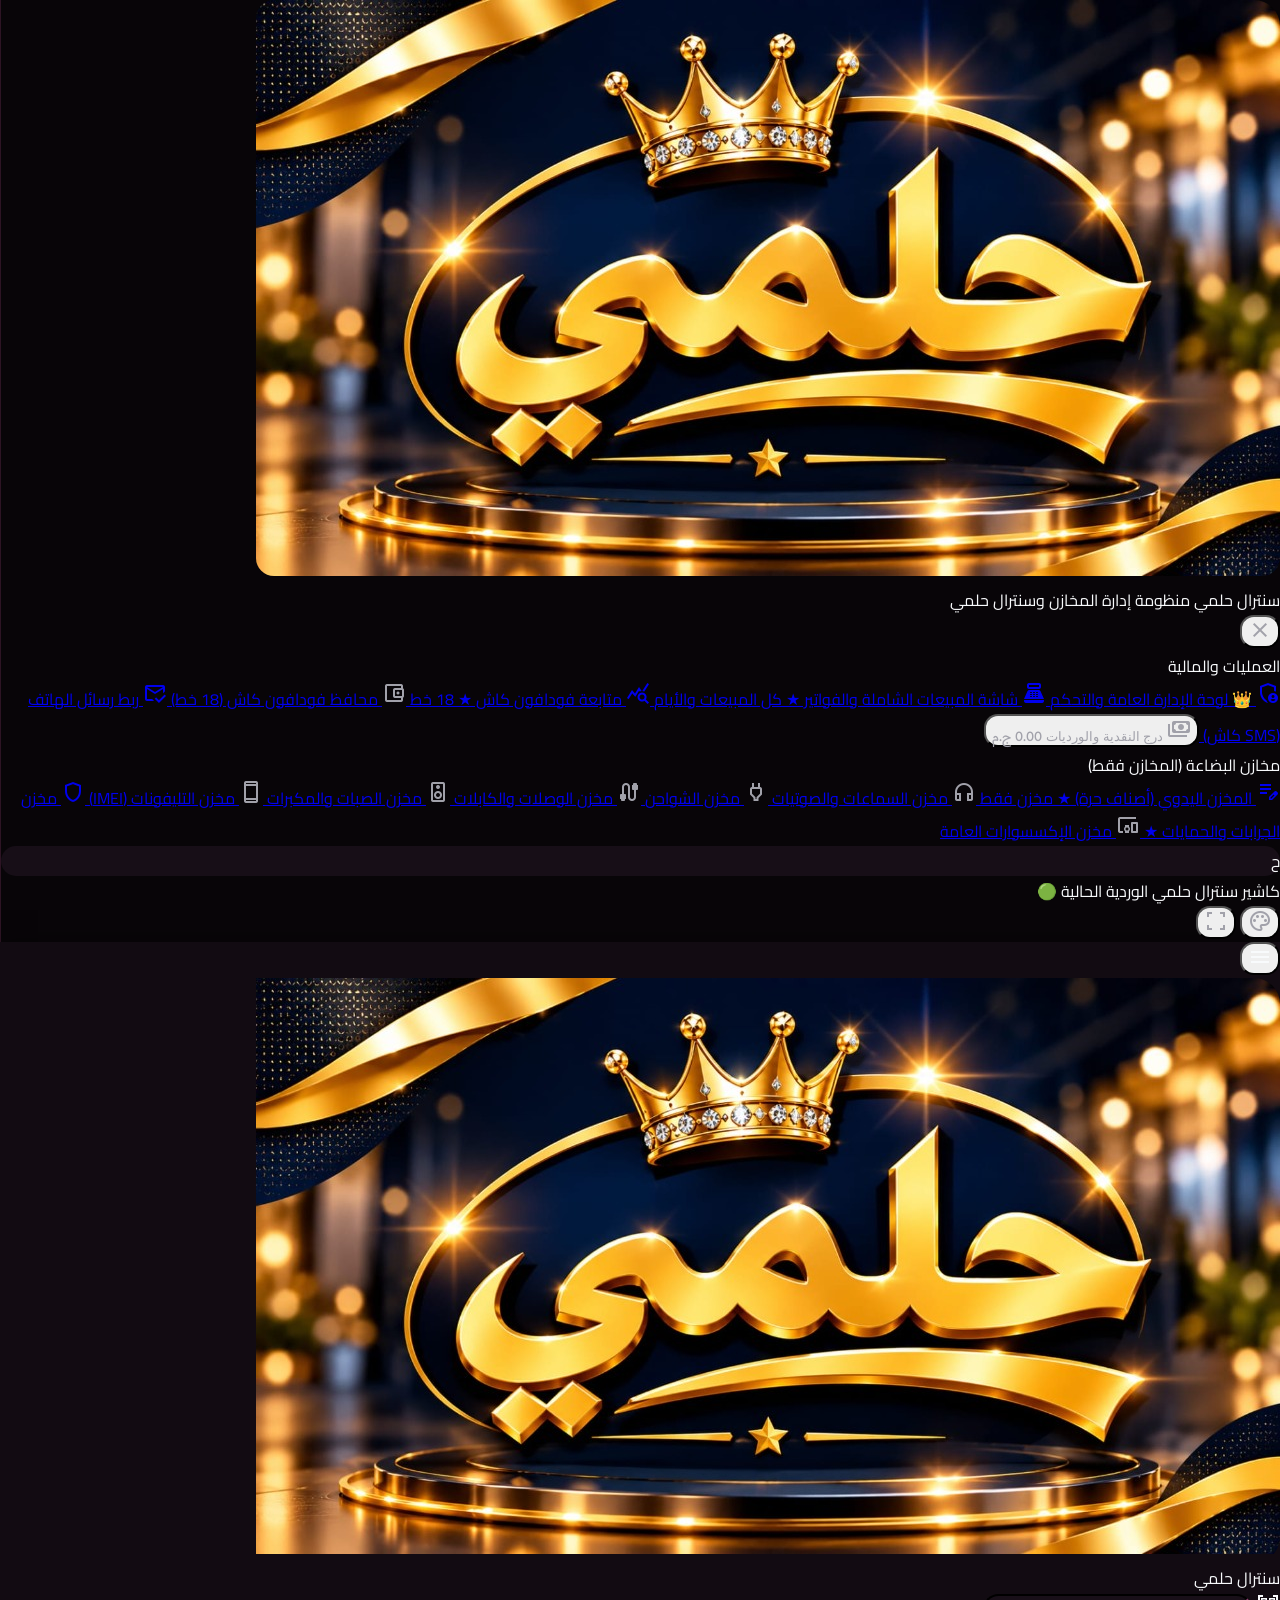
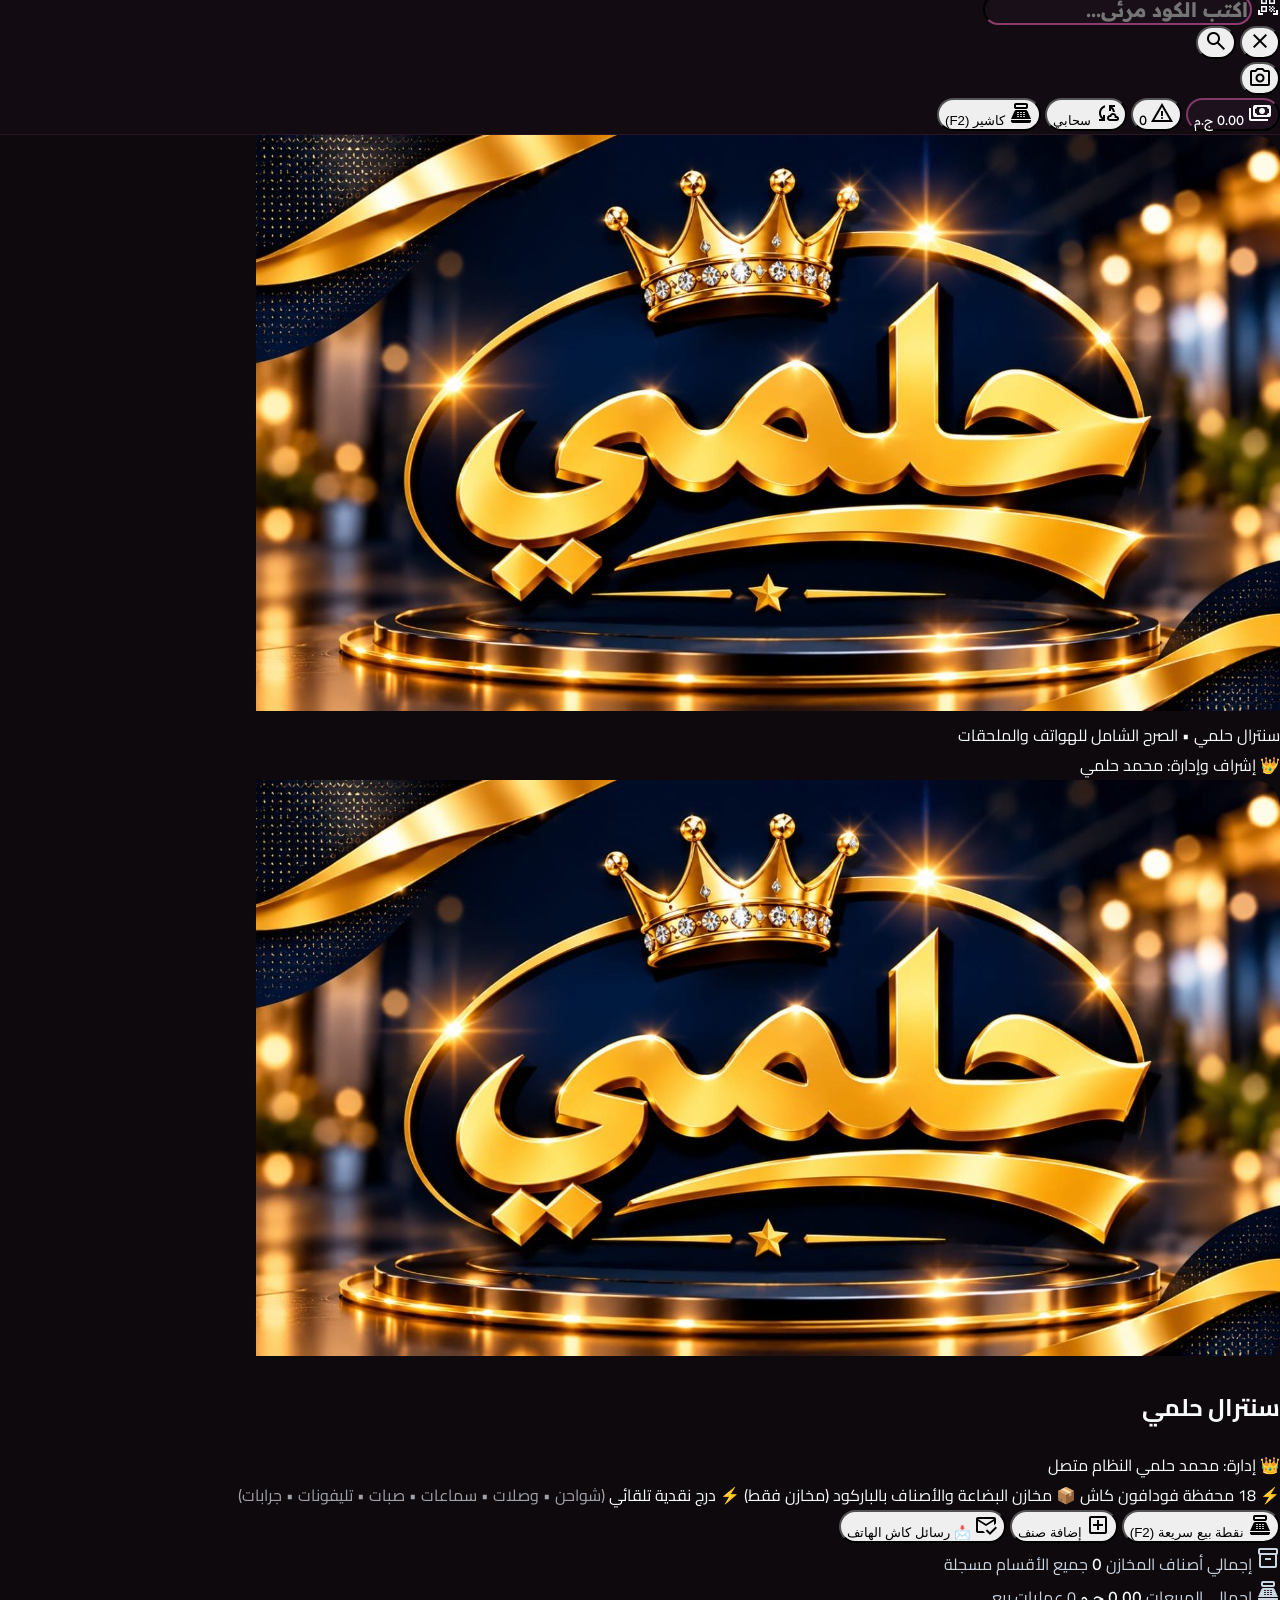
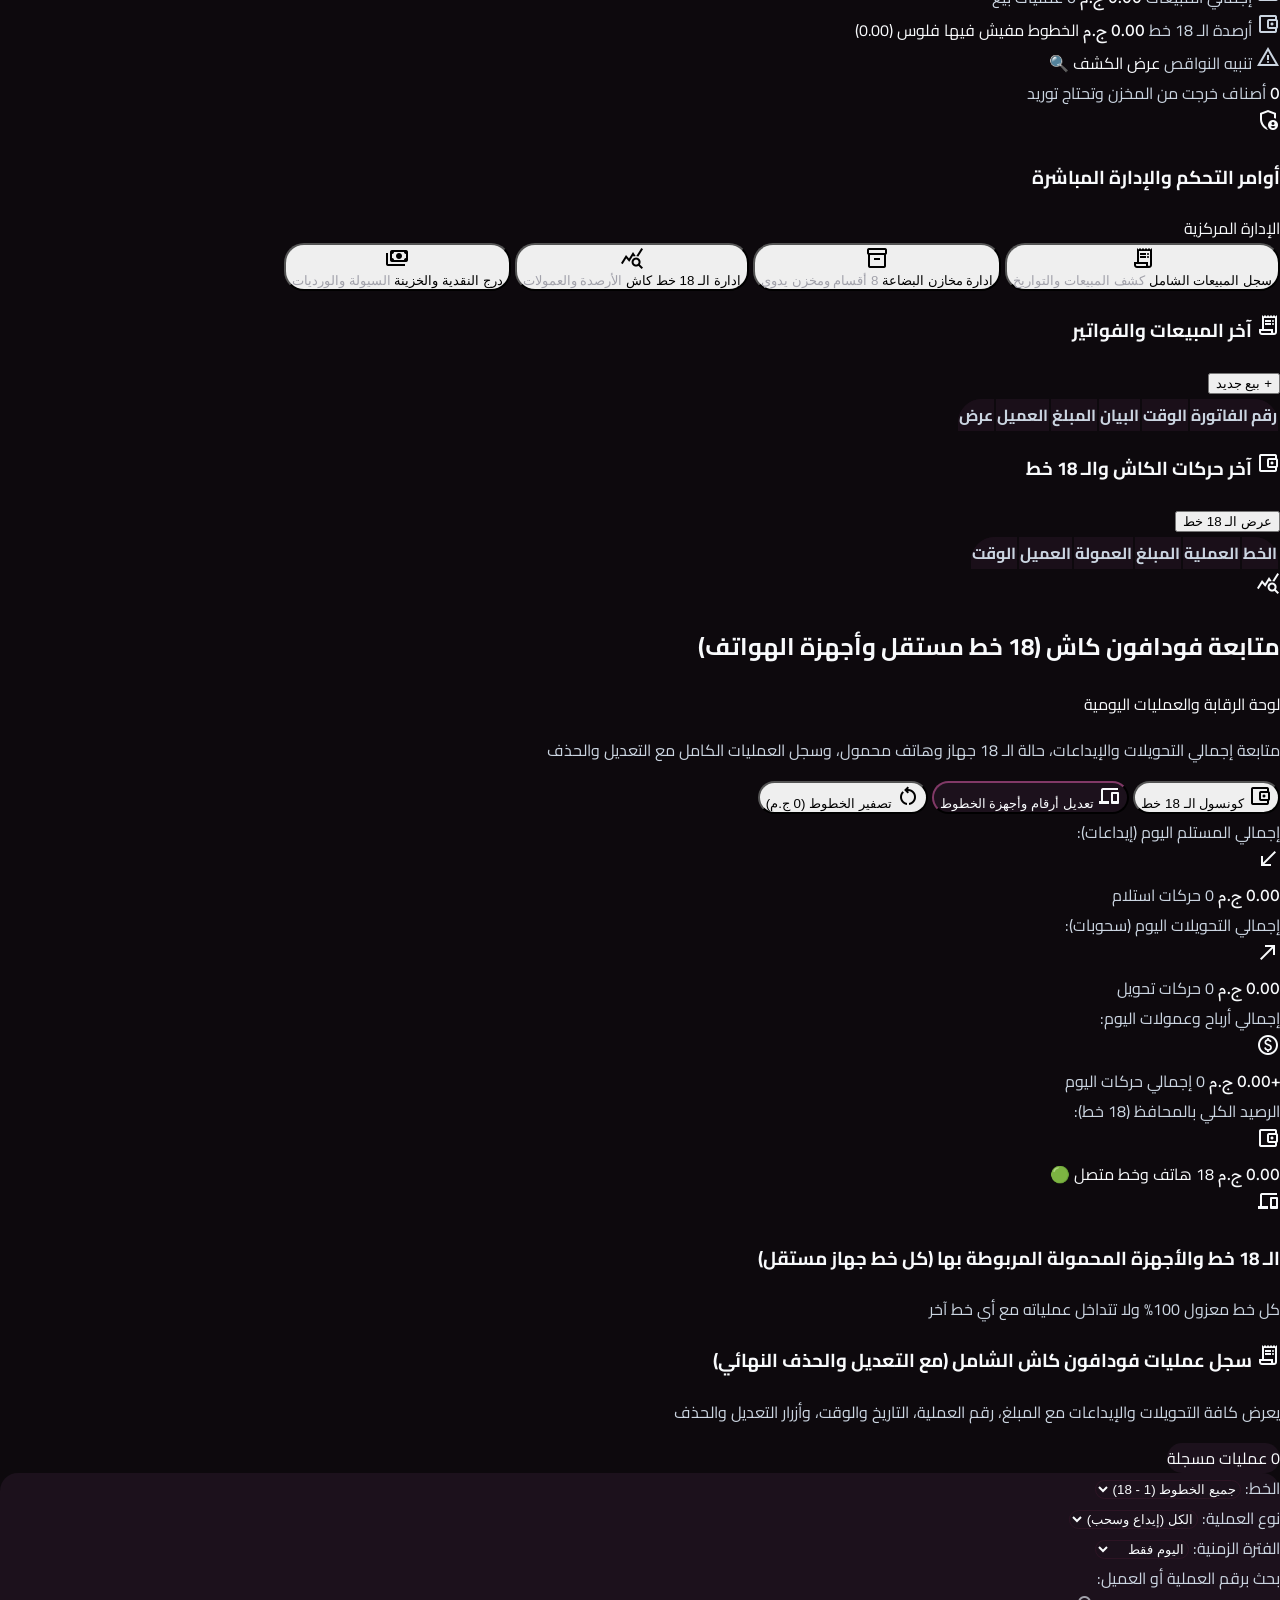
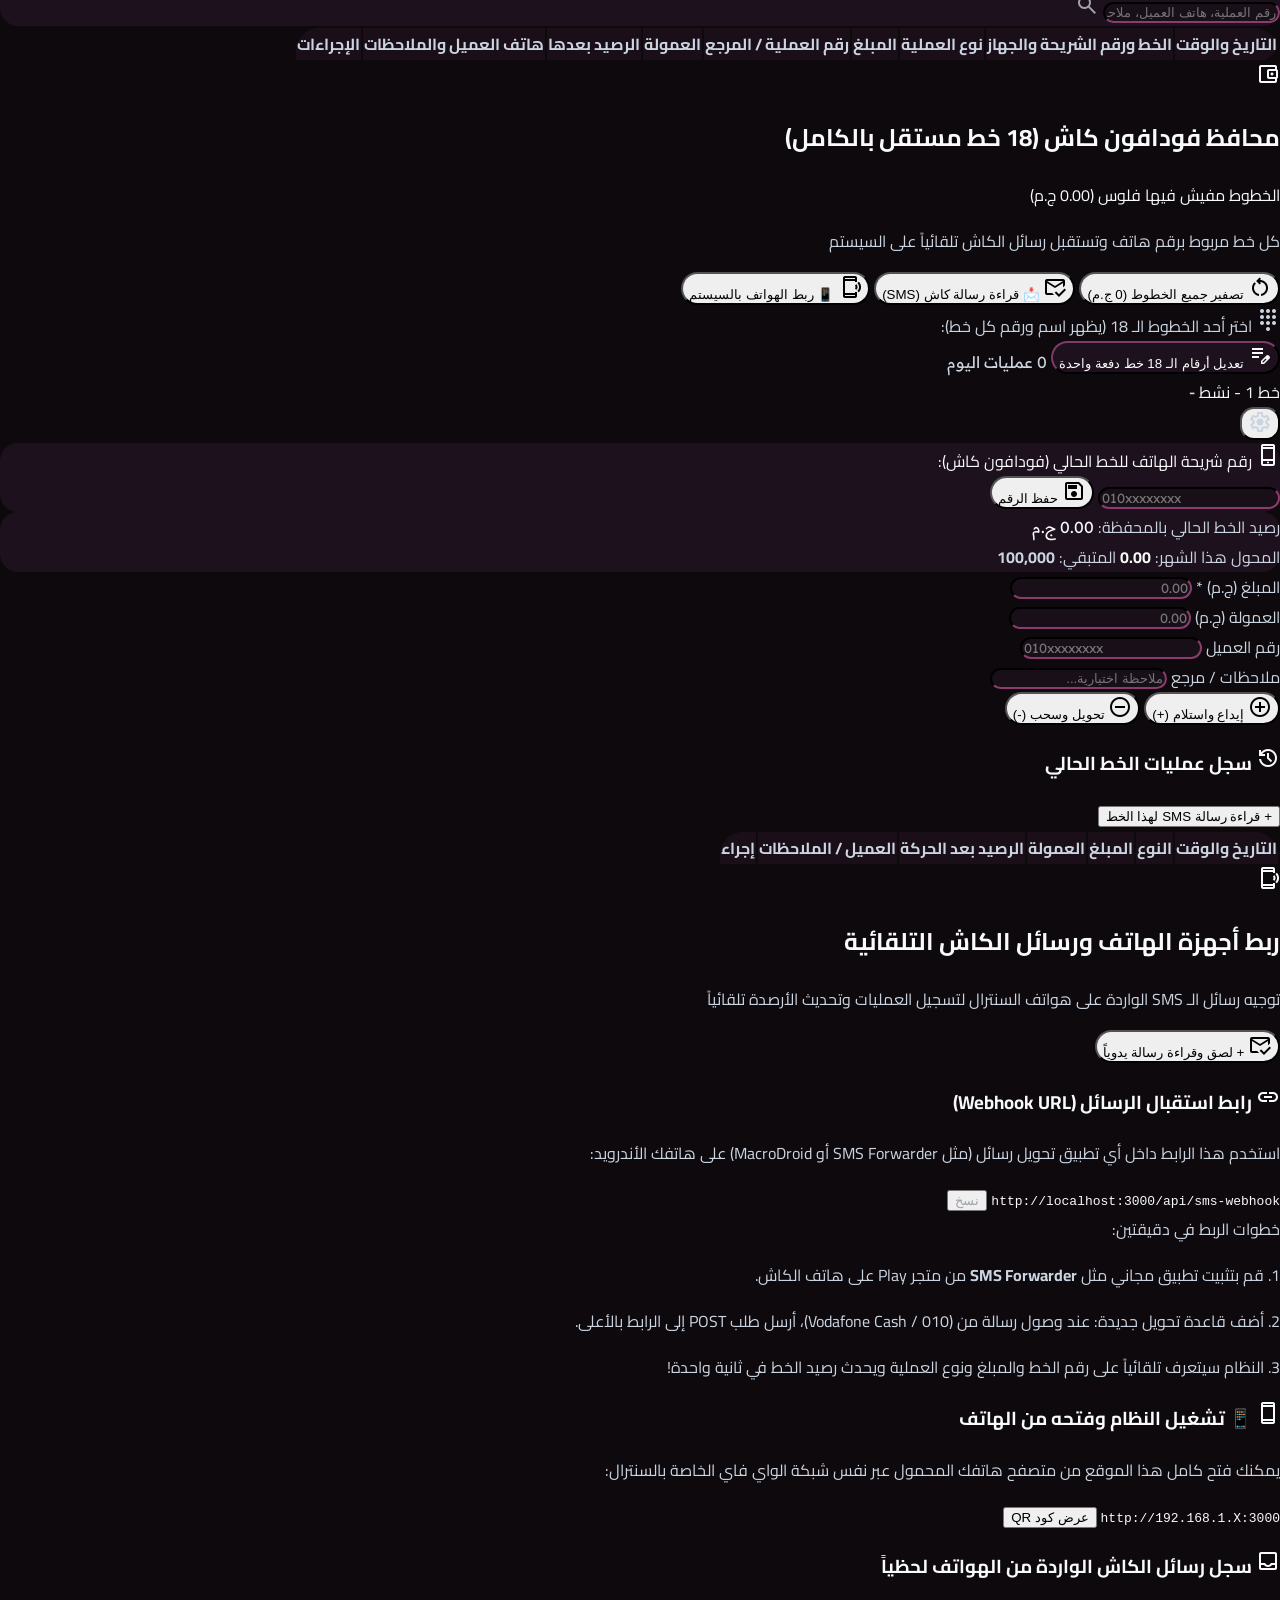
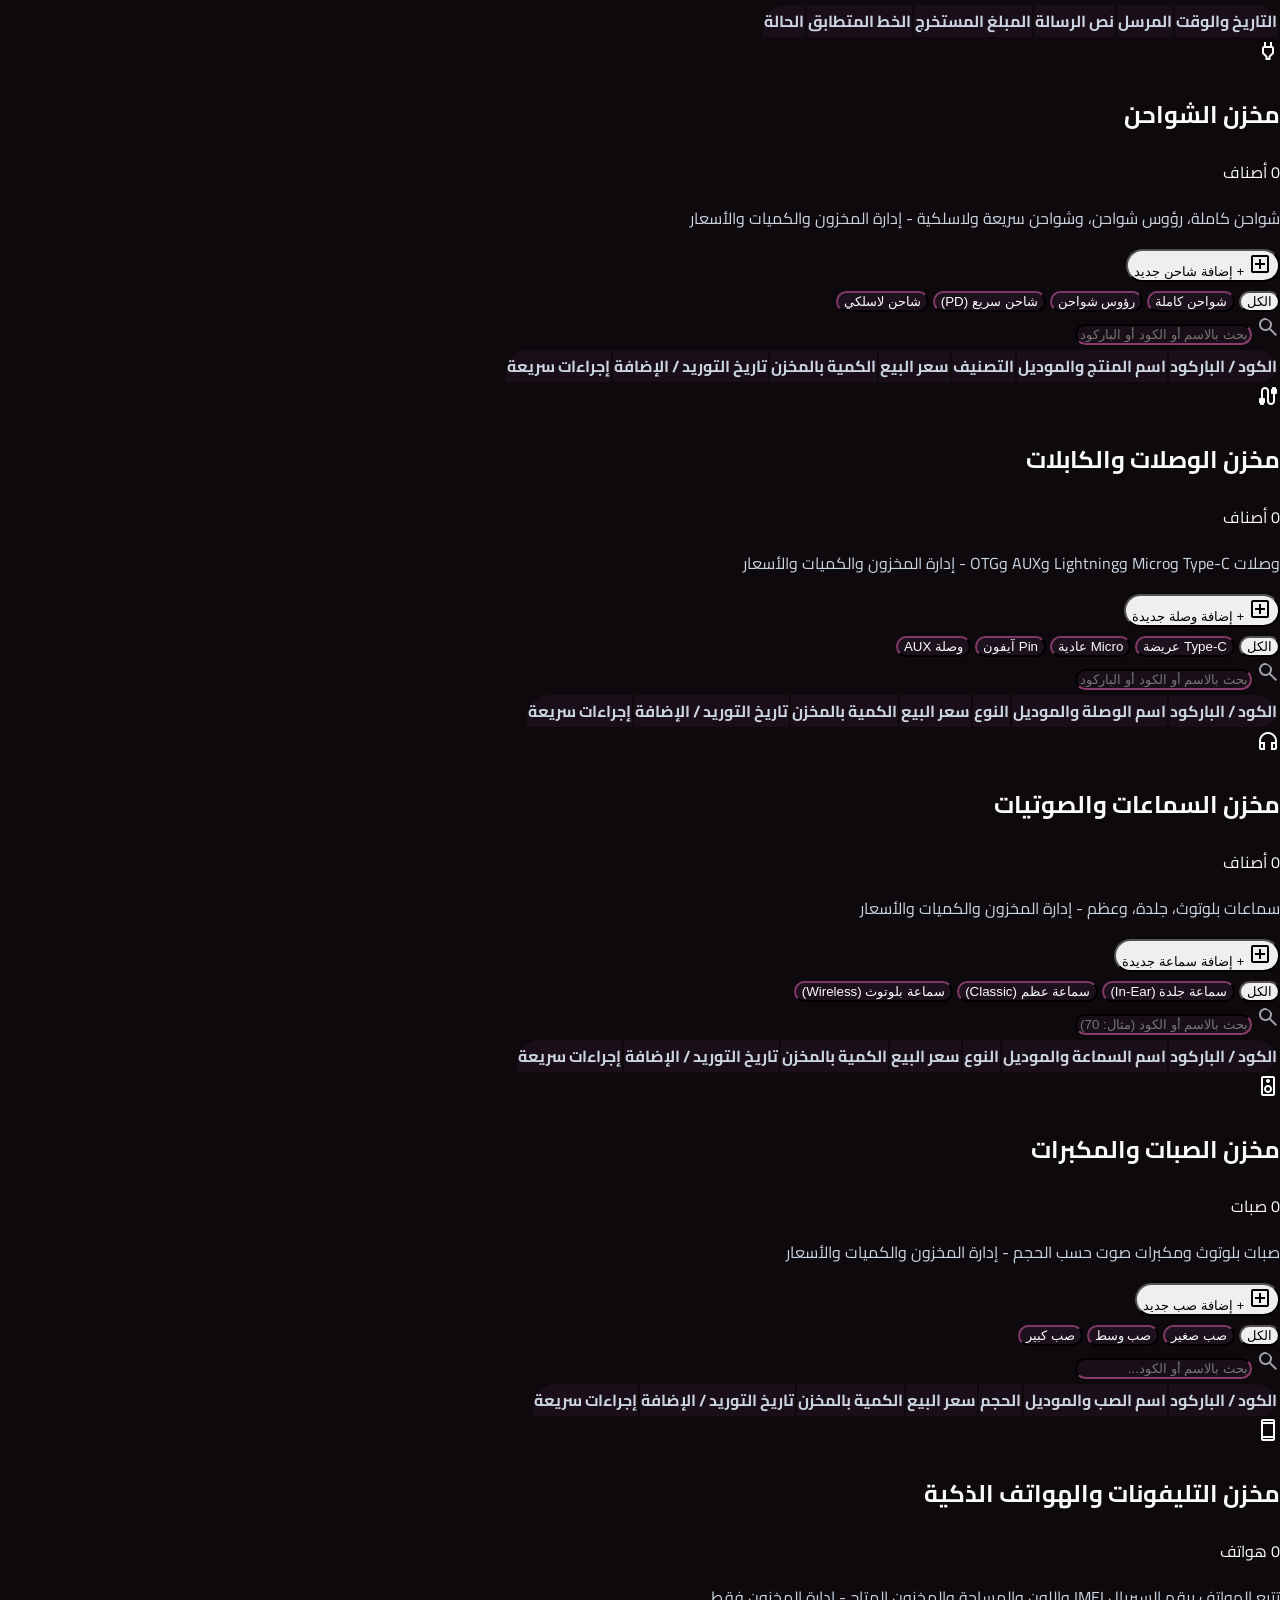
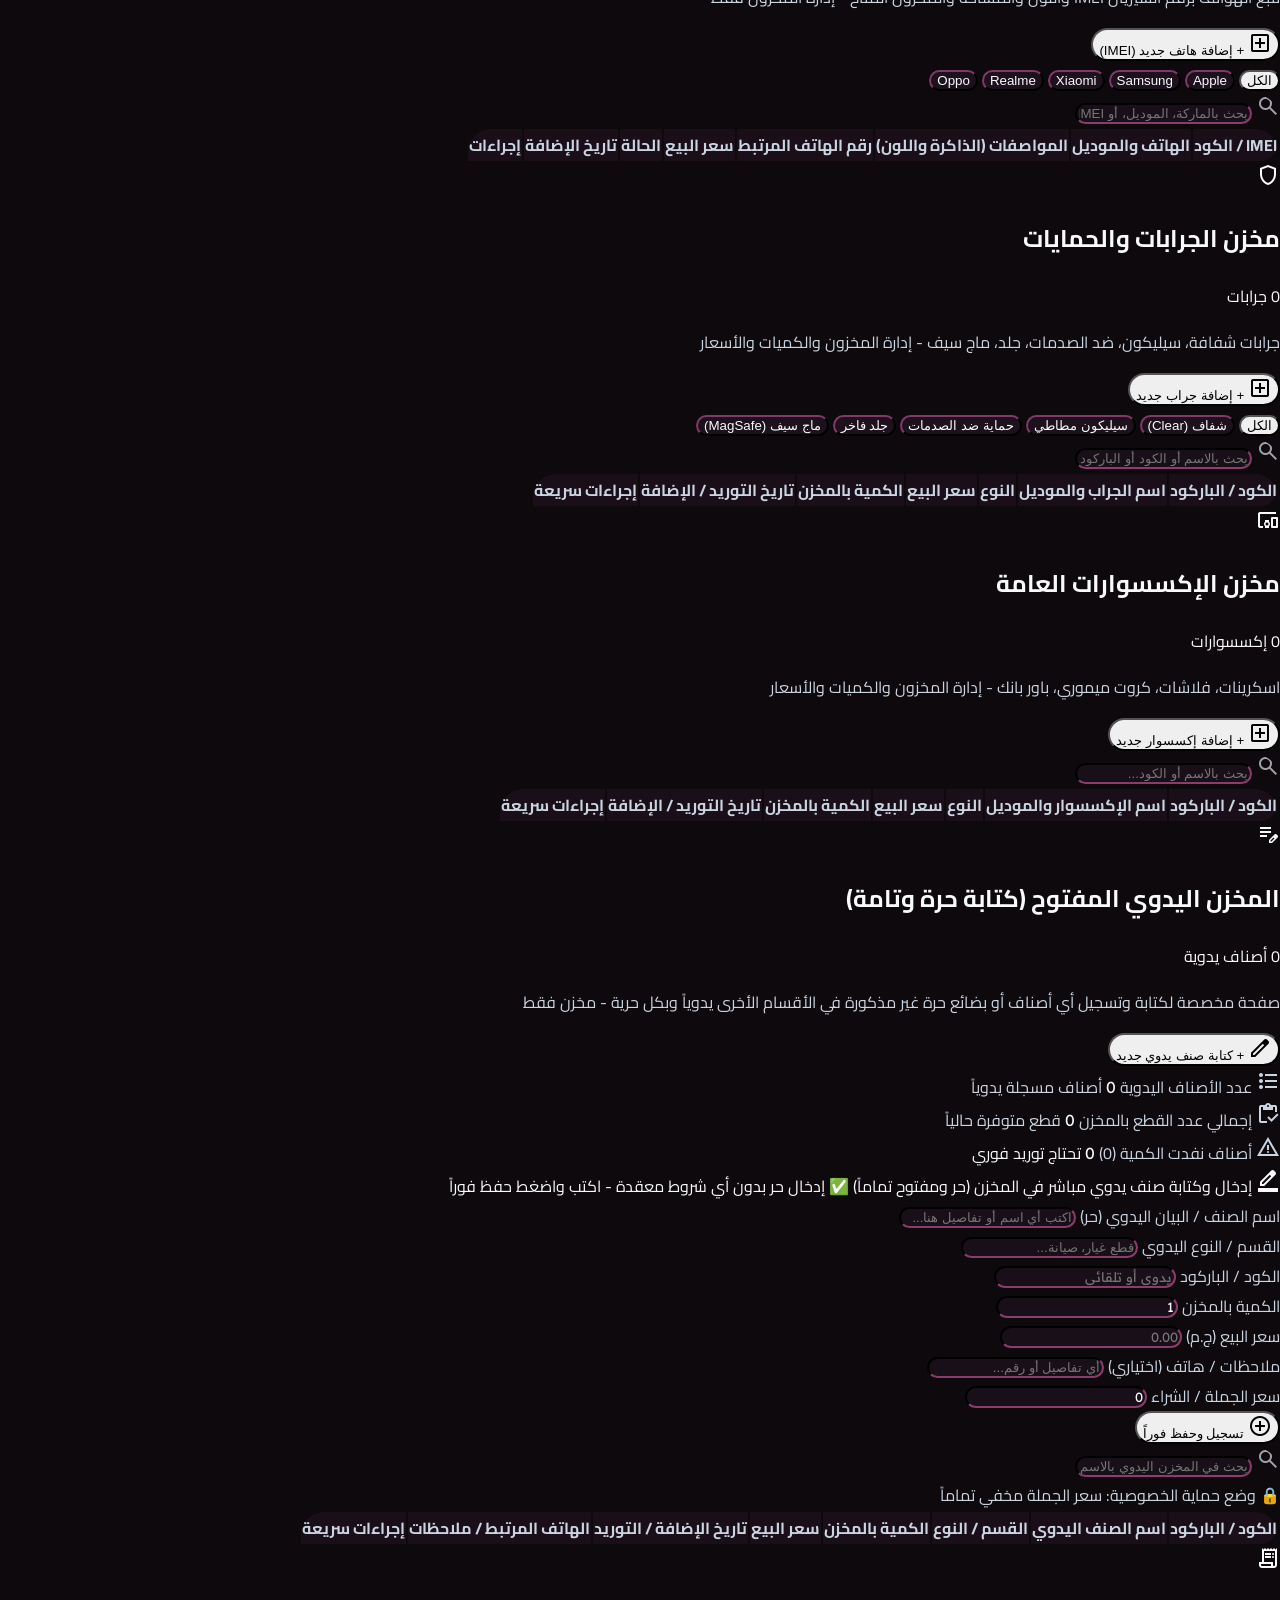
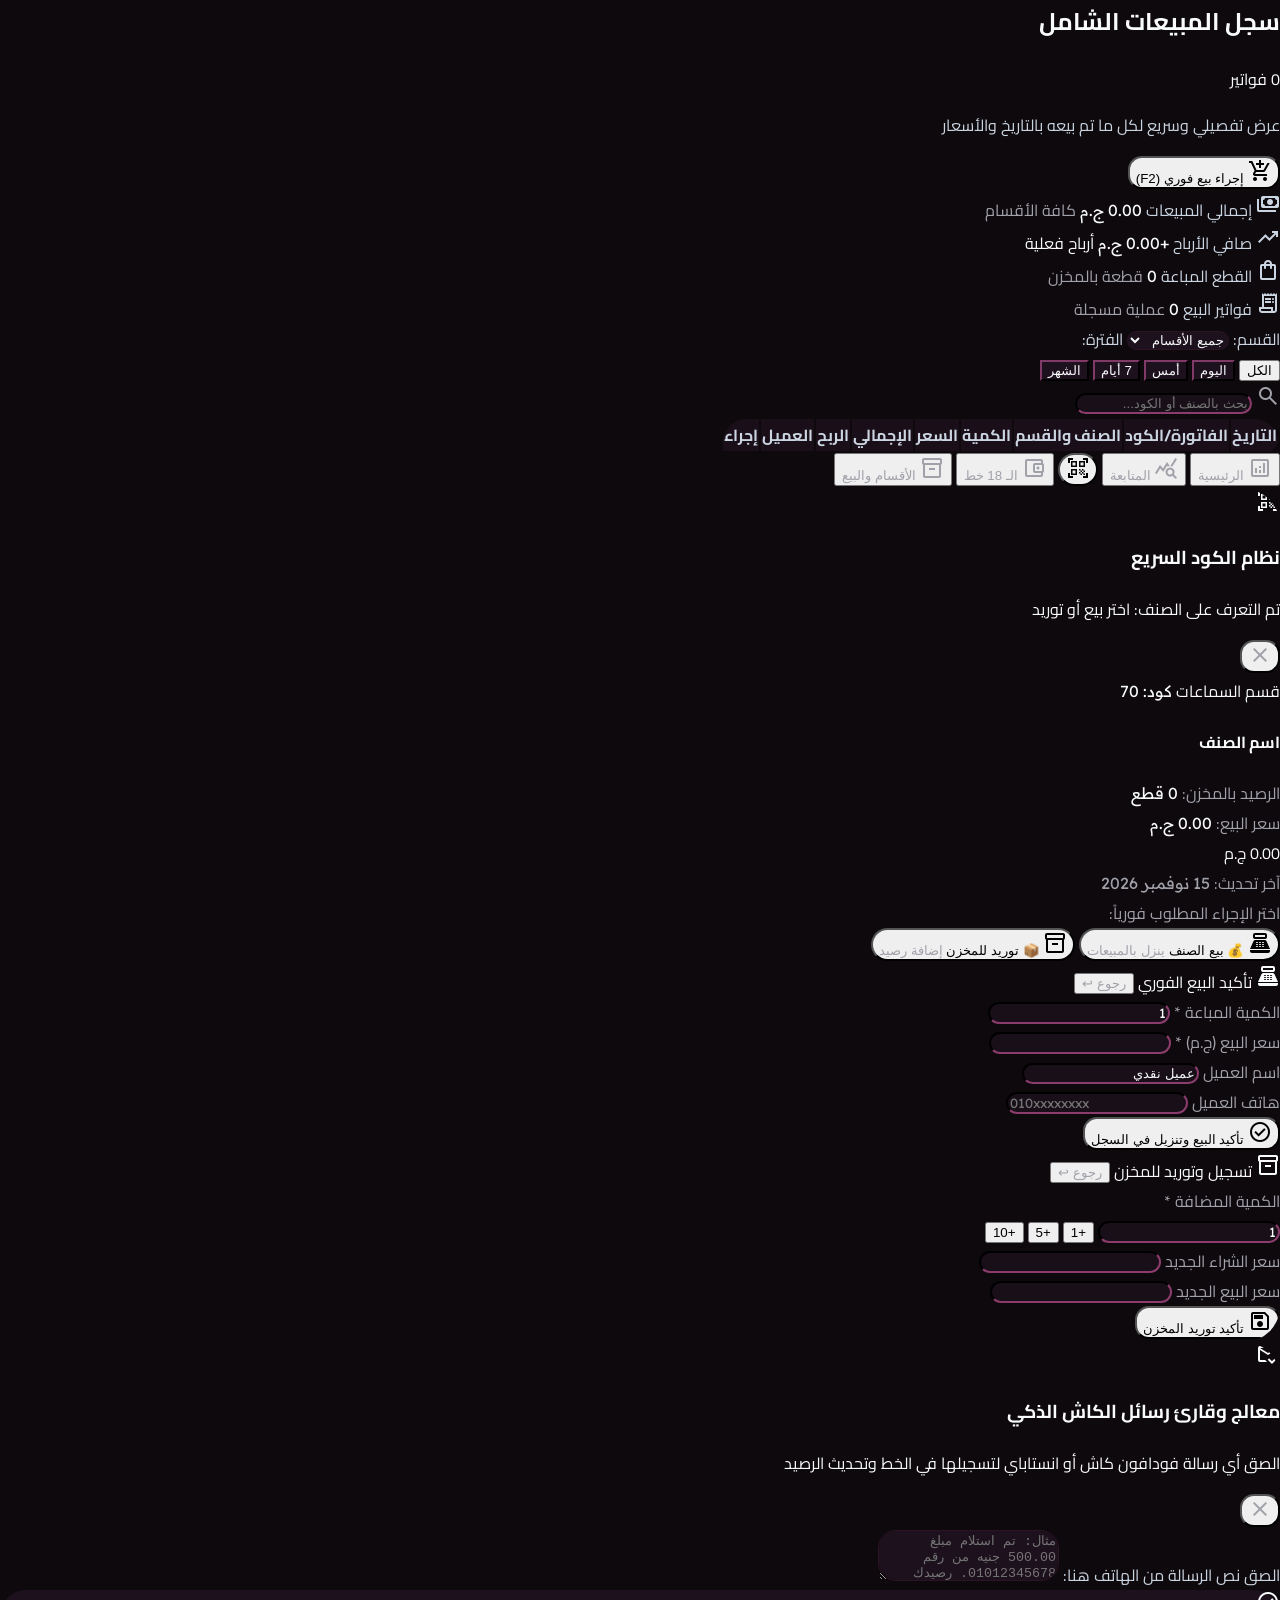
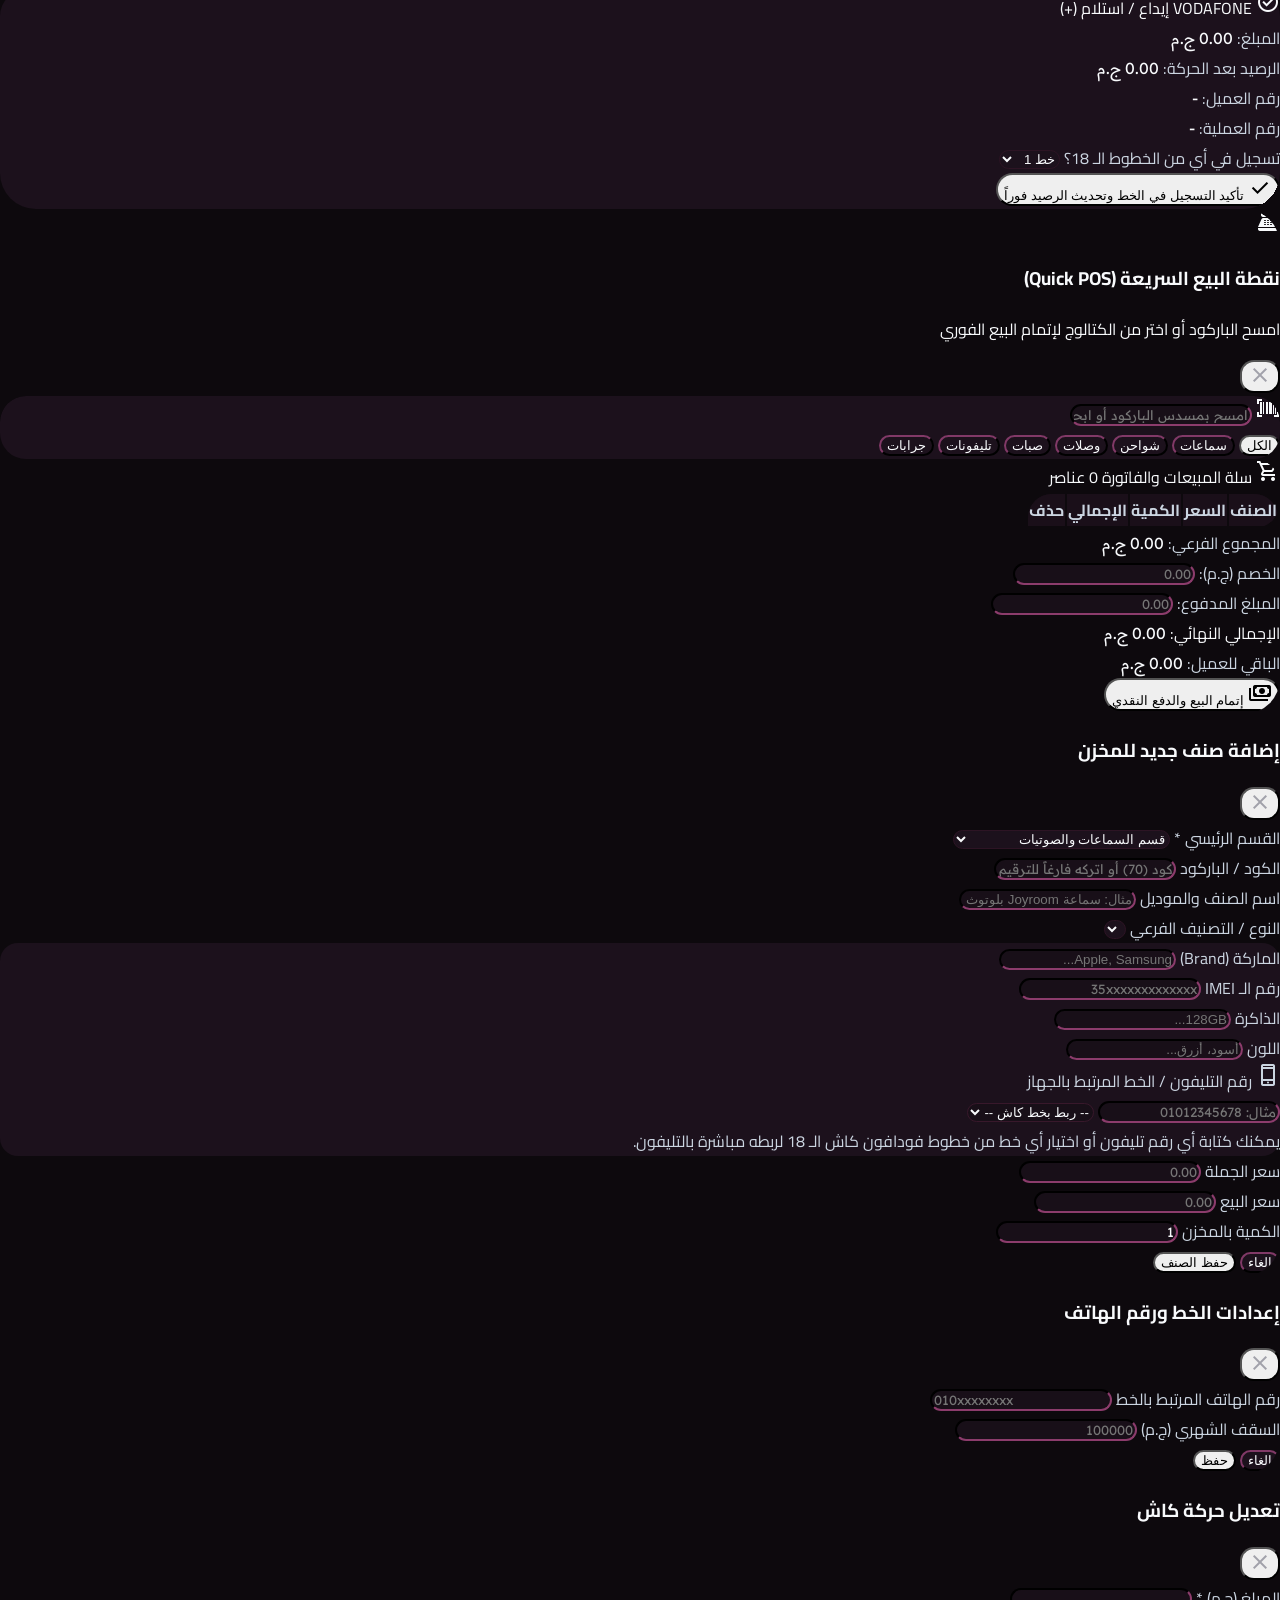
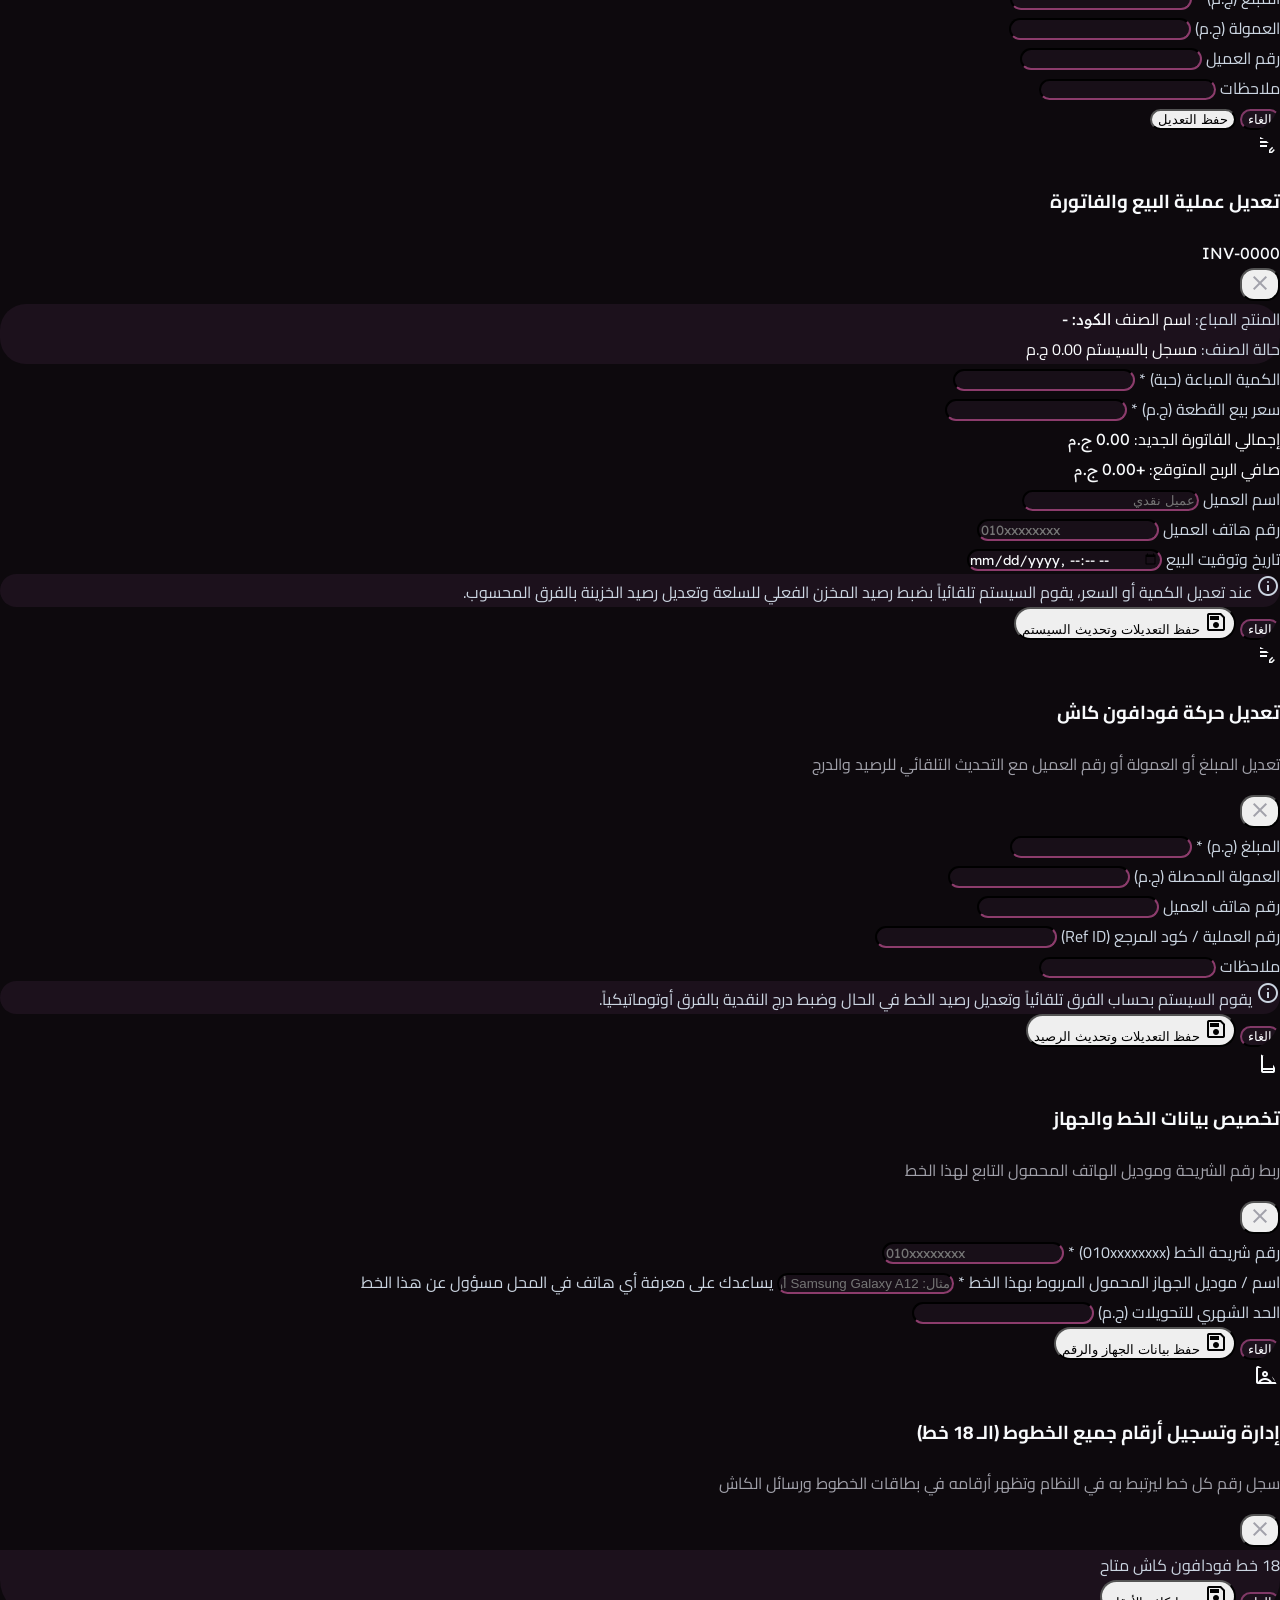
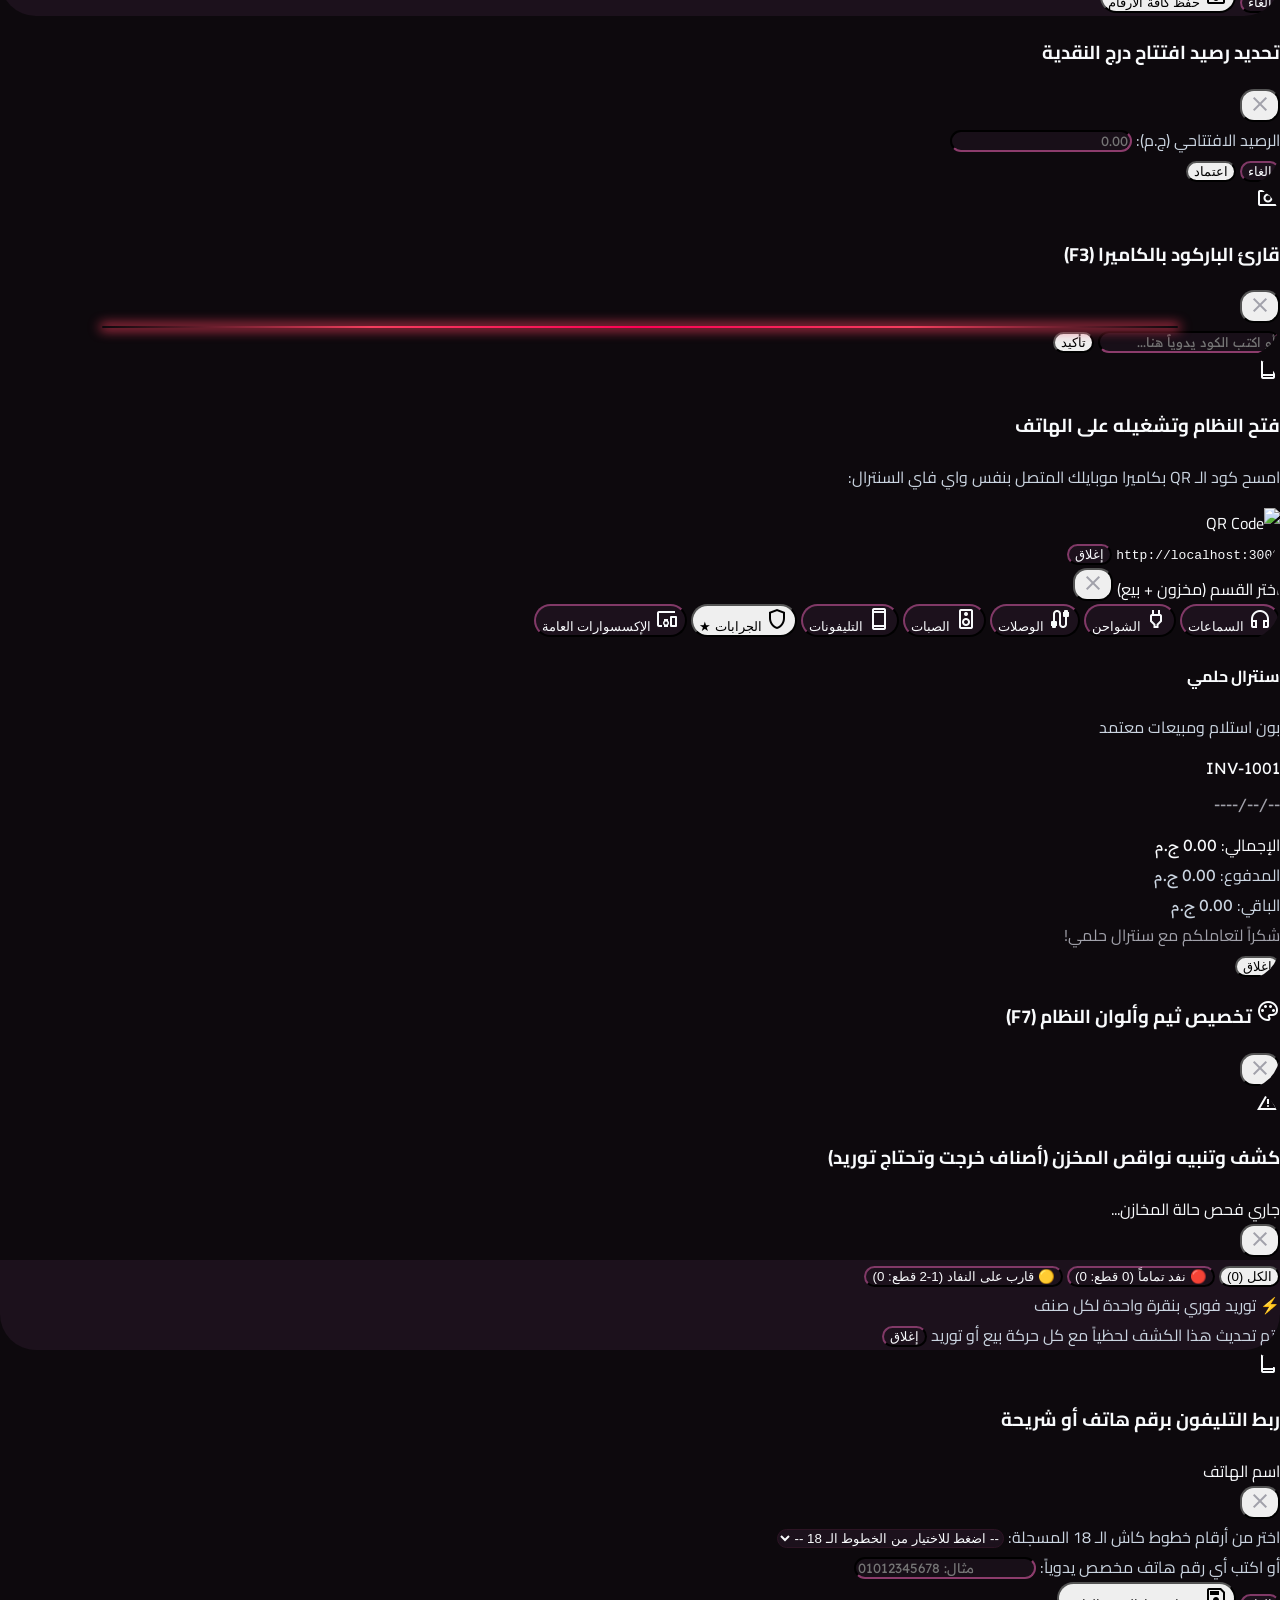
==== commit d71e15e1: "Add files via upload" ====
--- a/index.html
+++ b/index.html
@@ -304,95 +304,83 @@
   <div id="main-content-wrapper" class="lg:pr-72 w-full min-h-screen bg-background flex flex-col transition-all duration-200">
     
     <!-- Top Cashier Header -->
-    <header id="app-header" class="fixed top-0 right-0 lg:right-72 left-0 h-16 bg-surface-container-lowest/95 backdrop-blur-xl border-b border-surface-container shadow-[0_1px_8px_rgba(15,23,42,0.04)] z-40 flex items-center justify-between px-3 lg:px-6 gap-2">
+    <header id="app-header" class="fixed top-0 right-0 lg:right-72 left-0 h-14 bg-surface-container-lowest/95 backdrop-blur-xl border-b border-surface-container shadow-[0_1px_8px_rgba(15,23,42,0.04)] z-40 flex items-center justify-between px-2 sm:px-4 gap-2">
       
-      <!-- Right: Mobile Sidebar Toggle + Brand -->
-      <div class="flex items-center gap-2.5">
-        <button onclick="window.toggleSidebar()" class="lg:hidden p-2 rounded-lg text-on-surface hover:bg-surface-container transition-colors cursor-pointer">
-          <span class="material-symbols-outlined text-xl">menu</span>
+      <!-- Right: Mobile Sidebar Toggle + Top Brand (Image + "سنترال حلمي") -->
+      <div class="flex items-center gap-2 shrink-0">
+        <button onclick="window.toggleSidebar()" class="lg:hidden p-1.5 rounded-lg text-on-surface hover:bg-surface-container transition-colors cursor-pointer" title="القائمة">
+          <span class="material-symbols-outlined text-lg">menu</span>
         </button>
+        <!-- صورة سنترال حلمي مع الاسم مرئي دائماً -->
         <div class="flex items-center gap-2">
-          <span class="font-bold text-sm text-white lg:hidden">سنترال حلمي</span>
-          <div class="hidden sm:flex items-center gap-1.5 px-2.5 py-0.5 rounded-full bg-surface-container-low border border-slate-700/50">
-            <span class="w-2 h-2 rounded-full bg-emerald-500 animate-pulse"></span>
-            <span class="text-[11px] font-bold text-on-surface">سحابي Firebase</span>
-          </div>
+          <div class="w-8 h-8 rounded-full overflow-hidden border border-amber-500/70 shadow-sm shrink-0 ring-1 ring-amber-500/40">
+            <img src="images/hilmy-gold-banner.jpg" alt="سنترال حلمي" class="w-full h-full object-cover" />
+          </div>
+          <span class="font-black text-sm text-amber-300 whitespace-nowrap hidden xs:inline sm:inline">سنترال حلمي</span>
         </div>
       </div>
 
-      <!-- Center: Smart Manual Code Input & Barcode / Camera -->
-      <div class="flex-1 max-w-xl mx-2 sm:mx-4 flex items-center gap-2 relative">
+      <!-- Center: كود البيع والمخزن المرئي (بدون كلمة تنفيذ - الكود ظاهر وكبير وواضح) -->
+      <div class="flex-1 max-w-lg mx-1 sm:mx-3 flex items-center gap-1.5 relative">
         <div class="relative flex-1 group">
-          <span class="material-symbols-outlined absolute right-3.5 top-1/2 -translate-y-1/2 text-rose-500 text-xl pointer-events-none group-focus-within:text-amber-400 transition-colors">search</span>
+          <span class="material-symbols-outlined absolute right-3 top-1/2 -translate-y-1/2 text-amber-400 text-lg pointer-events-none group-focus-within:text-amber-300 transition-colors">qr_code_scanner</span>
           <input 
             type="text" 
             id="quickCodeManualInput" 
             autocomplete="off"
             spellcheck="false"
-            dir="rtl"
-            placeholder="اكتب الكود أو الباركود..." 
-            class="w-full h-11 sm:h-12 bg-slate-950 border-2 border-slate-700/80 focus:border-amber-400 rounded-full pr-10 pl-28 sm:pl-32 text-base sm:text-lg font-numeric-table font-bold text-white tracking-wider placeholder:text-slate-500 placeholder:text-xs sm:placeholder:text-sm placeholder:font-normal focus:outline-none focus:ring-2 focus:ring-amber-400/25 shadow-md shadow-black/40 transition-all"
+            placeholder="اكتب الكود مرئي..." 
+            style="color: #fde047 !important; font-weight: 900 !important; font-size: 1.25rem !important; caret-color: #fde047;"
+            class="w-full h-10 sm:h-11 bg-slate-950 border-2 border-amber-500/80 focus:border-amber-300 rounded-full pr-10 pl-16 text-center sm:text-right sm:pr-10 sm:pl-16 font-numeric-table font-black tracking-wider placeholder:text-slate-500 placeholder:text-xs placeholder:font-normal focus:outline-none focus:ring-2 focus:ring-amber-400/30 shadow-md shadow-black/50 transition-all text-amber-300"
           />
-          <div class="absolute left-1.5 top-1/2 -translate-y-1/2 flex items-center gap-1.5 z-10">
+          <div class="absolute left-1.5 top-1/2 -translate-y-1/2 flex items-center gap-1 z-10">
             <!-- Clear Button -->
             <button 
               type="button" 
               id="quickCodeClearBtn"
               onclick="window.clearQuickCodeInput()" 
-              class="hidden w-7 h-7 sm:w-8 sm:h-8 rounded-full bg-slate-800/90 hover:bg-slate-700 text-slate-300 hover:text-white flex items-center justify-center cursor-pointer transition-all border border-slate-700/60" 
+              class="hidden w-7 h-7 rounded-full bg-slate-800/90 hover:bg-slate-700 text-slate-300 hover:text-white flex items-center justify-center cursor-pointer transition-all border border-slate-700/60" 
               title="مسح">
-              <span class="material-symbols-outlined text-xs sm:text-sm font-bold">close</span>
+              <span class="material-symbols-outlined text-xs font-bold">close</span>
             </button>
 
-            <!-- Execute Button -->
+            <!-- Search / Action Icon Button (NO 'تنفيذ' text!) -->
             <button 
               type="button" 
               onclick="window.triggerManualCodeSearch()" 
-              class="px-3.5 sm:px-4 py-1.5 sm:py-2 rounded-full bg-gradient-to-r from-rose-600 to-red-600 hover:from-rose-500 hover:to-red-500 text-white font-bold text-xs shadow-md shadow-rose-950/60 flex items-center gap-1.5 cursor-pointer transition-all active:scale-95 shrink-0">
-              <span id="quickCodeExecuteBtnText">تنفيذ ↵</span>
-              <span class="material-symbols-outlined text-xs">arrow_back</span>
+              class="w-7 h-7 sm:w-8 sm:h-8 rounded-full bg-gradient-to-r from-rose-600 to-red-600 hover:from-rose-500 hover:to-red-500 text-white flex items-center justify-center shadow-md shadow-rose-950/60 cursor-pointer transition-all active:scale-95 shrink-0" 
+              title="بحث بالكود (Enter)">
+              <span class="material-symbols-outlined text-sm font-bold">search</span>
             </button>
           </div>
         </div>
-        <button type="button" onclick="window.openCameraScanner()" class="h-11 sm:h-12 px-3 sm:px-4 rounded-full bg-slate-900/90 hover:bg-slate-800 text-rose-400 hover:text-rose-300 border border-slate-700/80 transition-all cursor-pointer flex items-center gap-1.5 shrink-0 shadow-md" title="مسح باركود بالكاميرا (F3)">
-          <span class="material-symbols-outlined text-xl">photo_camera</span>
-          <span class="text-xs font-bold hidden md:inline">كاميرا</span>
-        </button>
-        <button type="button" onclick="window.openPhoneAccessModal()" class="h-11 sm:h-12 px-3 sm:px-4 rounded-full bg-slate-900/90 hover:bg-slate-800 text-sky-400 hover:text-sky-300 border border-slate-700/80 transition-all cursor-pointer flex items-center gap-1.5 shrink-0 shadow-md" title="تشغيل على الموبايل">
-          <span class="material-symbols-outlined text-xl">smartphone</span>
-          <span class="text-xs font-bold hidden xl:inline">موبايل</span>
+        <button type="button" onclick="window.openCameraScanner()" class="h-9 sm:h-10 px-2.5 sm:px-3 rounded-full bg-slate-900/90 hover:bg-slate-800 text-rose-400 hover:text-rose-300 border border-slate-700/80 transition-all cursor-pointer flex items-center gap-1 shrink-0 shadow" title="مسح باركود بالكاميرا (F3)">
+          <span class="material-symbols-outlined text-lg">photo_camera</span>
         </button>
       </div>
 
-      <!-- Left: Clock, Cash Drawer, Quick POS, Theme & Fullscreen -->
-      <div class="flex items-center gap-2">
-        <div class="hidden 2xl:flex flex-col items-end text-left border-l border-outline-variant/30 pl-2.5">
-          <span id="header-live-clock" class="font-numeric-table font-bold text-xs text-on-surface tracking-wider">--:--:--</span>
-          <span id="header-live-date" class="font-label-sm text-[10px] text-on-surface-variant">--/--/----</span>
-        </div>
-
-        <button onclick="window.openOpeningCashModal()" class="flex items-center gap-1.5 px-3 py-1.5 rounded-full bg-surface-container-low border border-slate-700/50 hover:border-emerald-500/50 text-xs transition-all cursor-pointer" title="درج النقدية">
-          <span class="material-symbols-outlined text-emerald-400 text-sm">payments</span>
+      <!-- Left: Cash Drawer, Low Stock, Cloud Sync & POS (Compact & Sleek) -->
+      <div class="flex items-center gap-1.5 shrink-0">
+        <button onclick="window.openOpeningCashModal()" class="flex items-center gap-1 px-2.5 py-1 rounded-full bg-surface-container-low border border-slate-700/50 hover:border-emerald-500/50 text-xs transition-all cursor-pointer" title="درج النقدية">
+          <span class="material-symbols-outlined text-emerald-400 text-xs">payments</span>
           <span id="header-cash-balance" class="font-numeric-table font-bold text-emerald-400 text-xs">0.00 ج.م</span>
         </button>
 
-        <!-- Shortages Notification Button -->
-        <button onclick="window.openLowStockModal()" id="btn-header-low-stock" class="flex items-center gap-1.5 px-3 py-1.5 rounded-full bg-amber-500/10 border border-amber-500/40 hover:bg-amber-500/20 text-xs transition-all cursor-pointer" title="كشف النواقص والأصناف المنتهية">
-          <span class="material-symbols-outlined text-amber-400 text-sm animate-pulse">warning</span>
-          <span class="font-bold text-amber-400 text-xs hidden sm:inline">النواقص:</span>
+        <button onclick="window.openLowStockModal()" id="btn-header-low-stock" class="flex items-center gap-1 px-2 py-1 rounded-full bg-amber-500/10 border border-amber-500/40 hover:bg-amber-500/20 text-xs transition-all cursor-pointer" title="كشف النواقص">
+          <span class="material-symbols-outlined text-amber-400 text-xs animate-pulse">warning</span>
           <span id="header-low-stock-count" class="font-numeric-table font-bold text-amber-300 text-xs">0</span>
         </button>
 
         <!-- Live Firebase Cloud Sync Badge -->
-        <button onclick="window.triggerCloudSyncManual()" id="firebase-status-badge" class="flex items-center gap-1.5 px-3 py-1.5 rounded-full bg-emerald-500/10 border border-emerald-500/40 hover:bg-emerald-500/20 text-xs transition-all cursor-pointer" title="حالة سحابة فيربيز (helmy-10237) - اضغط للمزامنة الفورية">
+        <button onclick="window.triggerCloudSyncManual()" id="firebase-status-badge" class="flex items-center gap-1 px-2 py-1 rounded-full bg-emerald-500/10 border border-emerald-500/40 hover:bg-emerald-500/20 text-xs transition-all cursor-pointer" title="مزامنة فيربيز">
           <span id="firebase-status-dot" class="w-2 h-2 rounded-full bg-emerald-400 animate-pulse"></span>
-          <span class="material-symbols-outlined text-amber-400 text-sm">cloud_sync</span>
-          <span id="firebase-status-text" class="font-bold text-emerald-300 text-xs hidden lg:inline">فيربيز: helmy-10237</span>
+          <span class="material-symbols-outlined text-amber-400 text-xs">cloud_sync</span>
+          <span id="firebase-status-text" class="font-bold text-emerald-300 text-[11px] hidden xl:inline">سحابي</span>
         </button>
 
-        <button onclick="window.triggerQuickPOS()" class="flex items-center gap-1.5 px-3.5 py-1.5 rounded-full bg-gradient-to-r from-rose-600 to-red-600 hover:from-rose-500 hover:to-red-500 text-white font-bold text-xs shadow-md shadow-rose-950/40 border border-rose-400/30 transition-all cursor-pointer">
-          <span class="material-symbols-outlined text-sm">point_of_sale</span>
-          <span class="hidden sm:inline">كاشير سريع (F2)</span>
+        <button onclick="window.triggerQuickPOS()" class="flex items-center gap-1 px-3 py-1 rounded-full bg-gradient-to-r from-rose-600 to-red-600 hover:from-rose-500 hover:to-red-500 text-white font-bold text-xs shadow transition-all cursor-pointer">
+          <span class="material-symbols-outlined text-xs">point_of_sale</span>
+          <span class="hidden sm:inline">كاشير (F2)</span>
         </button>
       </div>
 
@@ -1696,124 +1684,124 @@
       </section>
 
       <!-- ==========================================
-           VIEW: ALL SALES MASTER (شاشة المبيعات الشاملة والبيع الكلي)
+           VIEW: ALL SALES MASTER (شاشة المبيعات الشاملة - مدمجة وصغيرة)
            ========================================== -->
-      <section id="view-all-sales-master" class="hidden flex flex-col gap-6">
+      <section id="view-all-sales-master" class="hidden flex flex-col gap-3">
         
-        <!-- Header Banner -->
-        <div class="bg-slate-900/90 p-5 rounded-2xl shadow-xl border border-slate-800 flex flex-col md:flex-row md:items-center justify-between gap-4 backdrop-blur-md text-white">
-          <div class="flex items-center gap-3">
-            <div class="w-12 h-12 rounded-2xl bg-gradient-to-br from-rose-600/20 to-red-600/30 border border-rose-500/40 text-rose-500 flex items-center justify-center shrink-0 shadow-sm">
-              <span class="material-symbols-outlined text-2xl">receipt_long</span>
+        <!-- Header Banner (مدمج وأنيق) -->
+        <div class="bg-slate-900/90 p-2.5 px-3.5 rounded-xl shadow-md border border-slate-800 flex flex-col sm:flex-row sm:items-center justify-between gap-2 backdrop-blur-md text-white">
+          <div class="flex items-center gap-2">
+            <div class="w-8 h-8 rounded-lg bg-gradient-to-br from-rose-600/20 to-red-600/30 border border-rose-500/40 text-rose-500 flex items-center justify-center shrink-0">
+              <span class="material-symbols-outlined text-lg">receipt_long</span>
             </div>
             <div>
-              <div class="flex items-center gap-2 flex-wrap">
-                <h2 class="font-bold text-on-surface text-lg">سجل المبيعات الشامل والتقارير التفصيلية</h2>
-                <span id="all-sales-count-badge" class="px-2.5 py-0.5 rounded-full text-xs font-bold bg-rose-500/20 text-rose-400 border border-rose-500/30">0 فواتير مباعة</span>
+              <div class="flex items-center gap-2">
+                <h2 class="font-bold text-on-surface text-sm sm:text-base">سجل المبيعات الشامل</h2>
+                <span id="all-sales-count-badge" class="px-2 py-0.2 rounded-full text-[10px] font-bold bg-rose-500/20 text-rose-400 border border-rose-500/30">0 فواتير</span>
               </div>
-              <p class="text-xs text-on-surface-variant mt-0.5">صفحة متكاملة تعرض كل ما يتم بيعه في سنترال حلمي بالتفصيل الدقيق والتواريخ والأسعار والأرباح</p>
-            </div>
-          </div>
-
-          <div class="flex items-center gap-2 flex-wrap">
-            <button onclick="window.triggerQuickPOS()" class="px-4 py-2.5 rounded-xl bg-gradient-to-r from-rose-600 to-red-600 hover:from-rose-500 hover:to-red-500 text-white font-bold text-xs shadow-md shadow-rose-950/40 flex items-center gap-2 transition-all cursor-pointer">
-              <span class="material-symbols-outlined text-lg">add_shopping_cart</span>
-              <span>💰 إجراء بيع فوري جديد (F2)</span>
+              <p class="text-[10px] text-on-surface-variant">عرض تفصيلي وسريع لكل ما تم بيعه بالتاريخ والأسعار</p>
+            </div>
+          </div>
+
+          <div class="flex items-center gap-2">
+            <button onclick="window.triggerQuickPOS()" class="px-3 py-1.5 rounded-lg bg-gradient-to-r from-rose-600 to-red-600 hover:from-rose-500 hover:to-red-500 text-white font-bold text-xs shadow flex items-center gap-1.5 transition-all cursor-pointer">
+              <span class="material-symbols-outlined text-sm">add_shopping_cart</span>
+              <span>إجراء بيع فوري (F2)</span>
             </button>
           </div>
         </div>
 
-        <!-- Global Sales KPIs -->
-        <div class="grid grid-cols-2 lg:grid-cols-4 gap-4">
-          <div class="p-4 rounded-2xl bg-slate-900/90 border border-slate-800 shadow-lg flex flex-col gap-1 backdrop-blur-md hover:border-slate-700 transition-all text-white">
-            <span class="text-xs text-on-surface-variant font-bold flex items-center gap-1.5">
-              <span class="material-symbols-outlined text-emerald-500 text-base">payments</span>
-              <span>إجمالي المبيعات المحققة</span>
+        <!-- Global Sales KPIs (مدمجة وصغيرة) -->
+        <div class="grid grid-cols-2 lg:grid-cols-4 gap-2">
+          <div class="p-2 px-3 rounded-xl bg-slate-900/90 border border-slate-800 shadow flex flex-col gap-0.5 backdrop-blur-md text-white">
+            <span class="text-[10px] text-on-surface-variant font-bold flex items-center gap-1">
+              <span class="material-symbols-outlined text-emerald-500 text-sm">payments</span>
+              <span>إجمالي المبيعات</span>
             </span>
-            <span id="all-sales-stat-total" class="font-numeric-table font-bold text-2xl text-emerald-500">0.00 ج.م</span>
-            <span class="text-[11px] text-on-surface-variant">شامل كافة الأقسام</span>
-          </div>
-
-          <div class="p-4 rounded-2xl bg-slate-900/90 border border-slate-800 shadow-lg flex flex-col gap-1 backdrop-blur-md hover:border-slate-700 transition-all text-white">
-            <span class="text-xs text-on-surface-variant font-bold flex items-center gap-1.5">
-              <span class="material-symbols-outlined text-teal-500 text-base">trending_up</span>
-              <span>صافي الأرباح المحققة</span>
+            <span id="all-sales-stat-total" class="font-numeric-table font-black text-lg text-emerald-400">0.00 ج.م</span>
+            <span class="text-[9px] text-slate-400">كافة الأقسام</span>
+          </div>
+
+          <div class="p-2 px-3 rounded-xl bg-slate-900/90 border border-slate-800 shadow flex flex-col gap-0.5 backdrop-blur-md text-white">
+            <span class="text-[10px] text-on-surface-variant font-bold flex items-center gap-1">
+              <span class="material-symbols-outlined text-teal-500 text-sm">trending_up</span>
+              <span>صافي الأرباح</span>
             </span>
-            <span id="all-sales-stat-profit" class="font-numeric-table font-bold text-2xl text-teal-400">+0.00 ج.م</span>
-            <span class="text-[11px] text-emerald-400 font-bold">أرباح نقدية فعلية</span>
-          </div>
-
-          <div class="p-4 rounded-2xl bg-slate-900/90 border border-slate-800 shadow-lg flex flex-col gap-1 backdrop-blur-md hover:border-slate-700 transition-all text-white">
-            <span class="text-xs text-on-surface-variant font-bold flex items-center gap-1.5">
-              <span class="material-symbols-outlined text-rose-500 text-base">shopping_bag</span>
-              <span>إجمالي عدد القطع المباعة</span>
+            <span id="all-sales-stat-profit" class="font-numeric-table font-black text-lg text-teal-400">+0.00 ج.م</span>
+            <span class="text-[9px] text-emerald-400 font-bold">أرباح فعلية</span>
+          </div>
+
+          <div class="p-2 px-3 rounded-xl bg-slate-900/90 border border-slate-800 shadow flex flex-col gap-0.5 backdrop-blur-md text-white">
+            <span class="text-[10px] text-on-surface-variant font-bold flex items-center gap-1">
+              <span class="material-symbols-outlined text-rose-500 text-sm">shopping_bag</span>
+              <span>القطع المباعة</span>
             </span>
-            <span id="all-sales-stat-items-count" class="font-numeric-table font-bold text-2xl text-on-surface">0</span>
-            <span class="text-[11px] text-on-surface-variant">قطعة خرجت من المخازن</span>
-          </div>
-
-          <div class="p-4 rounded-2xl bg-slate-900/90 border border-slate-800 shadow-lg flex flex-col gap-1 backdrop-blur-md hover:border-slate-700 transition-all text-white">
-            <span class="text-xs text-on-surface-variant font-bold flex items-center gap-1.5">
-              <span class="material-symbols-outlined text-sky-500 text-base">receipt_long</span>
-              <span>عدد فواتير وعمليات البيع</span>
+            <span id="all-sales-stat-items-count" class="font-numeric-table font-black text-lg text-on-surface">0</span>
+            <span class="text-[9px] text-slate-400">قطعة بالمخزن</span>
+          </div>
+
+          <div class="p-2 px-3 rounded-xl bg-slate-900/90 border border-slate-800 shadow flex flex-col gap-0.5 backdrop-blur-md text-white">
+            <span class="text-[10px] text-on-surface-variant font-bold flex items-center gap-1">
+              <span class="material-symbols-outlined text-sky-500 text-sm">receipt_long</span>
+              <span>فواتير البيع</span>
             </span>
-            <span id="all-sales-stat-invoices-count" class="font-numeric-table font-bold text-2xl text-sky-400">0</span>
-            <span class="text-[11px] text-on-surface-variant">عملية بيع مسجلة</span>
+            <span id="all-sales-stat-invoices-count" class="font-numeric-table font-black text-lg text-sky-400">0</span>
+            <span class="text-[9px] text-slate-400">عملية مسجلة</span>
           </div>
         </div>
 
         <!-- Sales Ledger Content (صفحة كاملة مخصصة لسجل المبيعات) -->
-        <div id="master-sales-tab-content" class="flex flex-col gap-4">
-          <!-- Filters Bar -->
-          <div class="bg-slate-900/90 p-4 rounded-2xl shadow-xl border border-slate-800 flex flex-col md:flex-row md:items-center justify-between gap-3 backdrop-blur-md text-white">
-            <div class="flex items-center gap-2 flex-wrap">
-              <span class="text-xs font-bold text-on-surface-variant">تصفية القسم:</span>
-              <select id="all-sales-filter-cat" onchange="window.setAllSalesCategoryFilter(this.value)" class="bg-surface-container-low text-on-surface rounded-xl px-3 py-1.5 text-xs border border-outline-variant/30 font-bold focus:outline-none">
+        <div id="master-sales-tab-content" class="flex flex-col gap-2.5">
+          <!-- Filters Bar (مدمج وصغير) -->
+          <div class="bg-slate-900/90 p-2 px-3 rounded-xl shadow border border-slate-800 flex flex-col md:flex-row md:items-center justify-between gap-2 backdrop-blur-md text-white">
+            <div class="flex items-center gap-1.5 flex-wrap">
+              <span class="text-[10px] font-bold text-on-surface-variant">القسم:</span>
+              <select id="all-sales-filter-cat" onchange="window.setAllSalesCategoryFilter(this.value)" class="bg-surface-container-low text-on-surface rounded-lg px-2 py-0.5 text-[10px] border border-outline-variant/30 font-bold focus:outline-none">
                 <option value="all">جميع الأقسام</option>
-                <option value="phones">قسم التليفونات</option>
-                <option value="chargers">قسم الشواحن</option>
-                <option value="cables">قسم الوصلات</option>
-                <option value="headphones">قسم السماعات</option>
-                <option value="speakers">قسم الصبات</option>
-                <option value="covers">قسم الجرابات</option>
-                <option value="accessories">قسم الإكسسوارات</option>
+                <option value="phones">التليفونات</option>
+                <option value="chargers">الشواحن</option>
+                <option value="cables">الوصلات</option>
+                <option value="headphones">السماعات</option>
+                <option value="speakers">الصبات</option>
+                <option value="covers">الجرابات</option>
+                <option value="accessories">الإكسسوارات</option>
                 <option value="manual">المخزن اليدوي</option>
               </select>
 
-              <span class="text-xs font-bold text-on-surface-variant mr-2">الفترة:</span>
+              <span class="text-[10px] font-bold text-on-surface-variant mr-1">الفترة:</span>
               <div class="flex items-center gap-1">
-                <button onclick="window.setAllSalesDateFilter('all')" data-all-sales-date="all" class="px-3 py-1.5 rounded-lg text-xs font-bold bg-primary text-white shadow-sm ring-1 ring-rose-500/40 cursor-pointer">الكل (جميع الأيام)</button>
-                <button onclick="window.setAllSalesDateFilter('today')" data-all-sales-date="today" class="px-3 py-1.5 rounded-lg text-xs font-bold bg-surface-container-low text-on-surface border border-outline-variant/30 hover:bg-surface-container cursor-pointer">اليوم</button>
-                <button onclick="window.setAllSalesDateFilter('yesterday')" data-all-sales-date="yesterday" class="px-3 py-1.5 rounded-lg text-xs font-bold bg-surface-container-low text-on-surface border border-outline-variant/30 hover:bg-surface-container cursor-pointer">أمس</button>
-                <button onclick="window.setAllSalesDateFilter('week')" data-all-sales-date="week" class="px-3 py-1.5 rounded-lg text-xs font-bold bg-surface-container-low text-on-surface border border-outline-variant/30 hover:bg-surface-container cursor-pointer">آخر 7 أيام</button>
-                <button onclick="window.setAllSalesDateFilter('month')" data-all-sales-date="month" class="px-3 py-1.5 rounded-lg text-xs font-bold bg-surface-container-low text-on-surface border border-outline-variant/30 hover:bg-surface-container cursor-pointer">هذا الشهر</button>
+                <button onclick="window.setAllSalesDateFilter('all')" data-all-sales-date="all" class="px-2 py-0.5 rounded text-[10px] font-bold bg-primary text-white cursor-pointer">الكل</button>
+                <button onclick="window.setAllSalesDateFilter('today')" data-all-sales-date="today" class="px-2 py-0.5 rounded text-[10px] font-bold bg-surface-container-low text-on-surface border border-outline-variant/30 hover:bg-surface-container cursor-pointer">اليوم</button>
+                <button onclick="window.setAllSalesDateFilter('yesterday')" data-all-sales-date="yesterday" class="px-2 py-0.5 rounded text-[10px] font-bold bg-surface-container-low text-on-surface border border-outline-variant/30 hover:bg-surface-container cursor-pointer">أمس</button>
+                <button onclick="window.setAllSalesDateFilter('week')" data-all-sales-date="week" class="px-2 py-0.5 rounded text-[10px] font-bold bg-surface-container-low text-on-surface border border-outline-variant/30 hover:bg-surface-container cursor-pointer">7 أيام</button>
+                <button onclick="window.setAllSalesDateFilter('month')" data-all-sales-date="month" class="px-2 py-0.5 rounded text-[10px] font-bold bg-surface-container-low text-on-surface border border-outline-variant/30 hover:bg-surface-container cursor-pointer">الشهر</button>
               </div>
             </div>
 
             <div class="relative flex-1 max-w-xs">
-              <span class="material-symbols-outlined absolute right-3 top-2.5 text-slate-400 text-lg">search</span>
-              <input type="text" id="all-sales-search-input" oninput="window.setAllSalesSearch(this.value)" placeholder="بحث بالصنف، الكود، العميل، التليفون..." class="w-full bg-surface-container-low text-on-surface rounded-xl pr-10 pl-4 py-2 text-xs border border-outline-variant/30 focus:outline-none focus:ring-2 focus:ring-primary font-bold"/>
+              <span class="material-symbols-outlined absolute right-2.5 top-1.5 text-slate-400 text-sm">search</span>
+              <input type="text" id="all-sales-search-input" oninput="window.setAllSalesSearch(this.value)" placeholder="بحث بالصنف أو الكود..." class="w-full bg-surface-container-low text-on-surface rounded-lg pr-7 pl-3 py-1 text-[10px] border border-outline-variant/30 focus:outline-none focus:ring-1 focus:ring-primary font-bold"/>
             </div>
           </div>
 
           <!-- Master Sales Table (Compact & Screen-Fitted) -->
-          <div class="bg-slate-900/90 rounded-2xl shadow-xl border border-slate-800 overflow-hidden flex flex-col backdrop-blur-md text-white">
+          <div class="bg-slate-900/90 rounded-xl shadow-lg border border-slate-800 overflow-hidden flex flex-col backdrop-blur-md text-white">
             <div class="w-full overflow-hidden">
               <table class="w-full table-fixed text-right text-xs">
-                <thead class="bg-slate-950/95 text-slate-300 border-b border-slate-800 text-[11px] font-bold">
+                <thead class="bg-slate-950 text-slate-300 border-b border-slate-800 text-[10px] font-bold">
                   <tr>
-                    <th class="w-[13%] py-2.5 px-2">تاريخ البيع</th>
-                    <th class="w-[12%] py-2.5 px-2">الفاتورة / الكود</th>
-                    <th class="w-[28%] py-2.5 px-2">الصنف والقسم</th>
-                    <th class="w-[6%] py-2.5 px-1 text-center">الكمية</th>
-                    <th class="w-[10%] py-2.5 px-1 text-center">سعر البيع</th>
-                    <th class="w-[11%] py-2.5 px-1 text-center">الإجمالي</th>
-                    <th class="w-[9%] py-2.5 px-1 text-center">الربح</th>
-                    <th class="w-[6%] py-2.5 px-1.5">العميل</th>
-                    <th class="w-[5%] py-2.5 px-1 text-center">إجراء</th>
+                    <th class="w-[12%] py-2 px-1.5">التاريخ</th>
+                    <th class="w-[12%] py-2 px-1.5">الفاتورة/الكود</th>
+                    <th class="w-[28%] py-2 px-1.5">الصنف والقسم</th>
+                    <th class="w-[6%] py-2 px-1 text-center">الكمية</th>
+                    <th class="w-[10%] py-2 px-1 text-center">السعر</th>
+                    <th class="w-[11%] py-2 px-1 text-center">الإجمالي</th>
+                    <th class="w-[9%] py-2 px-1 text-center">الربح</th>
+                    <th class="w-[7%] py-2 px-1">العميل</th>
+                    <th class="w-[5%] py-2 px-1 text-center">إجراء</th>
                   </tr>
                 </thead>
-                <tbody id="all-sales-table-body" class="divide-y divide-slate-800/80 text-[11px]">
+                <tbody id="all-sales-table-body" class="divide-y divide-slate-800/80 text-[10px]">
                   <!-- Populated by JS -->
                 </tbody>
               </table>
@@ -1850,147 +1838,144 @@
   </div>
 
   <!-- ==========================================
-       MODAL 1: SMART CODE ACTION (بيع أم تسجيل في المخزون)
+       MODAL 1: SMART CODE ACTION (بيع أم توريد - مدمج وصغير)
        ========================================== -->
-  <div id="modal-smart-code-action" class="fixed inset-0 z-50 bg-black/85 backdrop-blur-md hidden items-center justify-center p-3 sm:p-5">
-    <div class="bg-slate-900 text-slate-100 rounded-3xl shadow-2xl w-full max-w-lg overflow-hidden border border-slate-800 animate-in zoom-in-95 duration-150 flex flex-col max-h-[92vh]">
+  <div id="modal-smart-code-action" class="fixed inset-0 z-50 bg-black/85 backdrop-blur-md hidden items-center justify-center p-2 sm:p-4">
+    <div class="bg-slate-900 text-slate-100 rounded-2xl shadow-2xl w-full max-w-md overflow-hidden border border-slate-800 animate-in zoom-in-95 duration-150 flex flex-col max-h-[90vh]">
       
-      <div class="p-4 sm:p-5 bg-navy-dark text-white border-b border-slate-800 flex items-center justify-between shrink-0">
-        <div class="flex items-center gap-2.5">
-          <div class="w-10 h-10 rounded-xl bg-gradient-to-br from-rose-600 to-red-600 flex items-center justify-center shadow-md">
-            <span class="material-symbols-outlined text-white text-2xl">qr_code_scanner</span>
+      <!-- Modal Header (مدمج وصغير) -->
+      <div class="p-3 px-4 bg-navy-dark text-white border-b border-slate-800 flex items-center justify-between shrink-0">
+        <div class="flex items-center gap-2">
+          <div class="w-8 h-8 rounded-lg bg-gradient-to-br from-rose-600 to-red-600 flex items-center justify-center shadow">
+            <span class="material-symbols-outlined text-white text-lg">qr_code_scanner</span>
           </div>
           <div>
-            <h3 class="font-title-lg font-bold text-white text-base">نظام الكود الذكي — بيع أم تسجيل</h3>
-            <p class="text-xs text-rose-300">تم التعرف على الصنف بالكود: اختر الإجراء المطلوب فورياً</p>
+            <h3 class="font-bold text-white text-sm">نظام الكود السريع</h3>
+            <p class="text-[10px] text-rose-300">تم التعرف على الصنف: اختر بيع أو توريد</p>
           </div>
         </div>
         <button type="button" onclick="window.closeSmartCodeActionModal()" class="text-slate-400 hover:text-white p-1 rounded-lg cursor-pointer">
-          <span class="material-symbols-outlined text-2xl">close</span>
+          <span class="material-symbols-outlined text-xl">close</span>
         </button>
       </div>
 
-      <div class="p-5 overflow-y-auto flex flex-col gap-4">
+      <div class="p-3.5 overflow-y-auto flex flex-col gap-2.5">
         
-        <!-- Product Quick Summary Card -->
-        <div class="p-4 rounded-2xl bg-surface-container-low border border-outline-variant/30 flex flex-col gap-2.5">
+        <!-- Product Quick Summary Card (مدمج وأنيق) -->
+        <div class="p-2.5 rounded-xl bg-slate-950/80 border border-slate-800 flex flex-col gap-1.5">
           <div class="flex items-center justify-between">
-            <span id="smart-modal-category-badge" class="px-2.5 py-0.5 rounded-full text-xs font-bold bg-primary text-white">قسم السماعات</span>
-            <span id="smart-modal-code-badge" class="font-numeric-table text-xs font-bold text-rose-400 bg-rose-500/10 px-2.5 py-0.5 rounded-full border border-rose-500/30">كود: 70</span>
-          </div>
-          <h4 id="smart-modal-prod-name" class="font-bold text-on-surface text-base">اسم الصنف</h4>
+            <span id="smart-modal-category-badge" class="px-2 py-0.2 rounded-full text-[10px] font-bold bg-primary text-white">قسم السماعات</span>
+            <span id="smart-modal-code-badge" class="font-numeric-table text-[10px] font-bold text-amber-300 bg-amber-500/15 px-2 py-0.2 rounded-full border border-amber-500/40">كود: 70</span>
+          </div>
+          <h4 id="smart-modal-prod-name" class="font-bold text-white text-xs truncate">اسم الصنف</h4>
           
-          <div class="grid grid-cols-2 gap-2 pt-2 border-t border-outline-variant/20 text-xs">
+          <div class="grid grid-cols-2 gap-2 pt-1 border-t border-slate-800/80 text-[11px]">
             <div>
-              <span class="text-on-surface-variant text-[11px] block">الرصيد بالمخزن:</span>
-              <span id="smart-modal-stock" class="font-numeric-table font-bold text-rose-500 text-sm">0 قطع</span>
+              <span class="text-slate-400 text-[10px] block">الرصيد بالمخزن:</span>
+              <span id="smart-modal-stock" class="font-numeric-table font-bold text-rose-400 text-xs">0 قطع</span>
             </div>
             <div>
-              <span class="text-on-surface-variant text-[11px] block">سعر البيع:</span>
-              <span id="smart-modal-sell-price" class="font-numeric-table font-bold text-emerald-400 text-sm">0.00 ج.م</span>
+              <span class="text-slate-400 text-[10px] block">سعر البيع:</span>
+              <span id="smart-modal-sell-price" class="font-numeric-table font-bold text-emerald-400 text-xs">0.00 ج.م</span>
             </div>
             <span id="smart-modal-buy-price" class="hidden">0.00 ج.م</span>
           </div>
-          <div class="pt-1 text-[11px] text-on-surface-variant flex items-center justify-between border-t border-outline-variant/20">
-            <span>تاريخ آخر توريد / إضافة:</span>
-            <span id="smart-modal-last-date" class="font-numeric-table font-bold text-on-surface">15 نوفمبر 2026</span>
-          </div>
-        </div>
-
-        <!-- Choice Screen: 2 Big Action Buttons -->
-        <div id="smart-action-choose-section" class="flex flex-col gap-3">
-          <span class="text-xs font-bold text-on-surface-variant">ماذا تريد أن تفعل بهذا الصنف الآن؟</span>
-          <div class="grid grid-cols-1 sm:grid-cols-2 gap-3">
-            <button type="button" onclick="window.setSmartModalTab('sale')" class="p-4 rounded-2xl bg-gradient-to-br from-rose-600/15 via-red-600/10 to-transparent hover:bg-rose-600/25 border border-rose-500/40 flex flex-col items-center justify-center gap-2 group transition-all cursor-pointer">
-              <div class="w-12 h-12 rounded-xl bg-gradient-to-r from-rose-600 to-red-600 text-white flex items-center justify-center shadow-md group-hover:scale-110 transition-transform">
-                <span class="material-symbols-outlined text-2xl">point_of_sale</span>
-              </div>
-              <span class="font-bold text-rose-400 text-sm">💰 بيع الصنف الآن</span>
-              <span class="text-[11px] text-on-surface-variant text-center">خصم من المخزن وتنزيل تلقائي في صفحة المبيعات</span>
+          <div class="pt-1 text-[10px] text-slate-400 flex items-center justify-between border-t border-slate-800/80">
+            <span>آخر تحديث:</span>
+            <span id="smart-modal-last-date" class="font-numeric-table font-bold text-slate-300">15 نوفمبر 2026</span>
+          </div>
+        </div>
+
+        <!-- Choice Screen: 2 Compact Action Buttons (مدمج وغير مبالغ فيه) -->
+        <div id="smart-action-choose-section" class="flex flex-col gap-2">
+          <span class="text-[11px] font-bold text-slate-400">اختر الإجراء المطلوب فورياً:</span>
+          <div class="grid grid-cols-2 gap-2">
+            <button type="button" onclick="window.setSmartModalTab('sale')" class="p-2.5 rounded-xl bg-gradient-to-r from-rose-600/25 to-red-600/15 hover:bg-rose-600/35 border border-rose-500/50 flex flex-col items-center justify-center gap-1 group transition-all cursor-pointer">
+              <span class="material-symbols-outlined text-xl text-rose-400 group-hover:scale-110 transition-transform">point_of_sale</span>
+              <span class="font-bold text-rose-300 text-xs">💰 بيع الصنف</span>
+              <span class="text-[9px] text-slate-400">ينزل بالمبيعات</span>
             </button>
 
-            <button type="button" onclick="window.setSmartModalTab('restock')" class="p-4 rounded-2xl bg-gradient-to-br from-emerald-600/15 via-teal-600/10 to-transparent hover:bg-emerald-600/25 border border-emerald-500/40 flex flex-col items-center justify-center gap-2 group transition-all cursor-pointer">
-              <div class="w-12 h-12 rounded-xl bg-gradient-to-r from-emerald-600 to-teal-600 text-white flex items-center justify-center shadow-md group-hover:scale-110 transition-transform">
-                <span class="material-symbols-outlined text-2xl">inventory_2</span>
-              </div>
-              <span class="font-bold text-emerald-400 text-sm">📦 تسجيل وتوريد للمخزون</span>
-              <span class="text-[11px] text-on-surface-variant text-center">زيادة الكمية بالمخزن وتحديث تاريخ التوريد</span>
+            <button type="button" onclick="window.setSmartModalTab('restock')" class="p-2.5 rounded-xl bg-gradient-to-r from-emerald-600/25 to-teal-600/15 hover:bg-emerald-600/35 border border-emerald-500/50 flex flex-col items-center justify-center gap-1 group transition-all cursor-pointer">
+              <span class="material-symbols-outlined text-xl text-emerald-400 group-hover:scale-110 transition-transform">inventory_2</span>
+              <span class="font-bold text-emerald-300 text-xs">📦 توريد للمخزن</span>
+              <span class="text-[9px] text-slate-400">إضافة رصيد</span>
             </button>
           </div>
         </div>
 
-        <!-- Sale Form Section -->
-        <div id="smart-action-sale-section" class="hidden flex-col gap-3.5 bg-surface-container-low p-4 rounded-2xl border border-rose-500/30">
-          <div class="flex items-center justify-between pb-2 border-b border-outline-variant/20">
-            <span class="font-bold text-xs text-rose-400 flex items-center gap-1.5">
-              <span class="material-symbols-outlined text-base">point_of_sale</span>
-              <span>تأكيد عملية البيع (ستنزل في شاشة المبيعات الشاملة)</span>
+        <!-- Sale Form Section (مدمج وصغير) -->
+        <div id="smart-action-sale-section" class="hidden flex-col gap-2 bg-slate-950/80 p-3 rounded-xl border border-rose-500/40">
+          <div class="flex items-center justify-between pb-1.5 border-b border-slate-800">
+            <span class="font-bold text-xs text-rose-400 flex items-center gap-1">
+              <span class="material-symbols-outlined text-sm">point_of_sale</span>
+              <span>تأكيد البيع الفوري</span>
             </span>
-            <button type="button" onclick="window.setSmartModalTab('choose')" class="text-xs text-on-surface-variant hover:text-white cursor-pointer">رجوع ↩</button>
-          </div>
-
-          <div class="grid grid-cols-2 gap-3">
+            <button type="button" onclick="window.setSmartModalTab('choose')" class="text-[11px] text-slate-400 hover:text-white cursor-pointer">رجوع ↩</button>
+          </div>
+
+          <div class="grid grid-cols-2 gap-2">
             <div>
-              <label class="block text-xs font-bold text-on-surface-variant mb-1">الكمية المباعة *</label>
-              <input type="number" id="smart-sale-qty" value="1" min="1" class="w-full bg-surface-container text-on-surface font-numeric-table font-bold rounded-xl px-3 py-2 text-sm border border-outline-variant/40 focus:ring-2 focus:ring-rose-500 focus:outline-none"/>
+              <label class="block text-[10px] font-bold text-slate-400 mb-0.5">الكمية المباعة *</label>
+              <input type="number" id="smart-sale-qty" value="1" min="1" class="w-full bg-slate-900 text-white font-numeric-table font-bold rounded-lg px-2 py-1.5 text-xs border border-slate-700 focus:ring-1 focus:ring-rose-500 focus:outline-none"/>
             </div>
             <div>
-              <label class="block text-xs font-bold text-on-surface-variant mb-1">سعر البيع الفعلي (ج.م) *</label>
-              <input type="number" id="smart-sale-price" step="0.5" class="w-full bg-surface-container text-on-surface font-numeric-table font-bold text-emerald-400 rounded-xl px-3 py-2 text-sm border border-outline-variant/40 focus:ring-2 focus:ring-rose-500 focus:outline-none"/>
-            </div>
-          </div>
-
-          <div class="grid grid-cols-2 gap-3">
+              <label class="block text-[10px] font-bold text-slate-400 mb-0.5">سعر البيع (ج.م) *</label>
+              <input type="number" id="smart-sale-price" step="0.5" class="w-full bg-slate-900 text-emerald-400 font-numeric-table font-bold rounded-lg px-2 py-1.5 text-xs border border-slate-700 focus:ring-1 focus:ring-rose-500 focus:outline-none"/>
+            </div>
+          </div>
+
+          <div class="grid grid-cols-2 gap-2">
             <div>
-              <label class="block text-xs font-bold text-on-surface-variant mb-1">اسم العميل (اختياري)</label>
-              <input type="text" id="smart-sale-customer" value="عميل نقدي" class="w-full bg-surface-container text-on-surface rounded-xl px-3 py-2 text-xs border border-outline-variant/40 focus:outline-none"/>
+              <label class="block text-[10px] font-bold text-slate-400 mb-0.5">اسم العميل</label>
+              <input type="text" id="smart-sale-customer" value="عميل نقدي" class="w-full bg-slate-900 text-white rounded-lg px-2 py-1.5 text-[11px] border border-slate-700 focus:outline-none"/>
             </div>
             <div>
-              <label class="block text-xs font-bold text-on-surface-variant mb-1">هاتف العميل (اختياري)</label>
-              <input type="tel" id="smart-sale-phone" placeholder="010xxxxxxxx" class="w-full bg-surface-container text-on-surface font-numeric-table rounded-xl px-3 py-2 text-xs border border-outline-variant/40 focus:outline-none"/>
-            </div>
-          </div>
-
-          <button type="button" onclick="window.confirmSmartCodeSale()" class="w-full py-3 rounded-xl bg-gradient-to-r from-rose-600 to-red-600 hover:from-rose-500 hover:to-red-500 text-white font-bold text-xs shadow-md shadow-rose-950/40 flex items-center justify-center gap-2 transition-all cursor-pointer">
-            <span class="material-symbols-outlined text-base">check_circle</span>
-            <span>تأكيد البيع وتنزيل في شاشة المبيعات الشاملة</span>
+              <label class="block text-[10px] font-bold text-slate-400 mb-0.5">هاتف العميل</label>
+              <input type="tel" id="smart-sale-phone" placeholder="010xxxxxxxx" class="w-full bg-slate-900 text-white font-numeric-table rounded-lg px-2 py-1.5 text-[11px] border border-slate-700 focus:outline-none"/>
+            </div>
+          </div>
+
+          <button type="button" onclick="window.confirmSmartCodeSale()" class="w-full py-2 rounded-lg bg-gradient-to-r from-rose-600 to-red-600 hover:from-rose-500 hover:to-red-500 text-white font-bold text-xs shadow flex items-center justify-center gap-1.5 transition-all cursor-pointer mt-1">
+            <span class="material-symbols-outlined text-sm">check_circle</span>
+            <span>تأكيد البيع وتنزيل في السجل</span>
           </button>
         </div>
 
-        <!-- Restock Form Section -->
-        <div id="smart-action-restock-section" class="hidden flex-col gap-3.5 bg-surface-container-low p-4 rounded-2xl border border-emerald-500/30">
-          <div class="flex items-center justify-between pb-2 border-b border-outline-variant/20">
-            <span class="font-bold text-xs text-emerald-400 flex items-center gap-1.5">
-              <span class="material-symbols-outlined text-base">inventory_2</span>
-              <span>تسجيل وتوريد للمخزون الحالي</span>
+        <!-- Restock Form Section (مدمج وصغير) -->
+        <div id="smart-action-restock-section" class="hidden flex-col gap-2 bg-slate-950/80 p-3 rounded-xl border border-emerald-500/40">
+          <div class="flex items-center justify-between pb-1.5 border-b border-slate-800">
+            <span class="font-bold text-xs text-emerald-400 flex items-center gap-1">
+              <span class="material-symbols-outlined text-sm">inventory_2</span>
+              <span>تسجيل وتوريد للمخزن</span>
             </span>
-            <button type="button" onclick="window.setSmartModalTab('choose')" class="text-xs text-on-surface-variant hover:text-white cursor-pointer">رجوع ↩</button>
+            <button type="button" onclick="window.setSmartModalTab('choose')" class="text-[11px] text-slate-400 hover:text-white cursor-pointer">رجوع ↩</button>
           </div>
 
           <div>
-            <label class="block text-xs font-bold text-on-surface-variant mb-1">الكمية المضافة للمخزن *</label>
-            <div class="flex items-center gap-2">
-              <input type="number" id="smart-restock-qty" value="1" min="1" class="w-full bg-surface-container text-on-surface font-numeric-table font-bold rounded-xl px-3 py-2 text-sm border border-outline-variant/40 focus:ring-2 focus:ring-emerald-500 focus:outline-none"/>
-              <button type="button" onclick="document.getElementById('smart-restock-qty').value = parseInt(document.getElementById('smart-restock-qty').value||0) + 1" class="px-2.5 py-2 rounded-lg bg-surface-container text-xs font-bold cursor-pointer">+1</button>
-              <button type="button" onclick="document.getElementById('smart-restock-qty').value = parseInt(document.getElementById('smart-restock-qty').value||0) + 5" class="px-2.5 py-2 rounded-lg bg-surface-container text-xs font-bold cursor-pointer">+5</button>
-              <button type="button" onclick="document.getElementById('smart-restock-qty').value = parseInt(document.getElementById('smart-restock-qty').value||0) + 10" class="px-2.5 py-2 rounded-lg bg-surface-container text-xs font-bold cursor-pointer">+10</button>
-            </div>
-          </div>
-
-          <div class="grid grid-cols-2 gap-3">
+            <label class="block text-[10px] font-bold text-slate-400 mb-0.5">الكمية المضافة *</label>
+            <div class="flex items-center gap-1.5">
+              <input type="number" id="smart-restock-qty" value="1" min="1" class="w-full bg-slate-900 text-white font-numeric-table font-bold rounded-lg px-2 py-1.5 text-xs border border-slate-700 focus:ring-1 focus:ring-emerald-500 focus:outline-none"/>
+              <button type="button" onclick="document.getElementById('smart-restock-qty').value = parseInt(document.getElementById('smart-restock-qty').value||0) + 1" class="px-2 py-1 rounded bg-slate-800 text-[10px] font-bold cursor-pointer">+1</button>
+              <button type="button" onclick="document.getElementById('smart-restock-qty').value = parseInt(document.getElementById('smart-restock-qty').value||0) + 5" class="px-2 py-1 rounded bg-slate-800 text-[10px] font-bold cursor-pointer">+5</button>
+              <button type="button" onclick="document.getElementById('smart-restock-qty').value = parseInt(document.getElementById('smart-restock-qty').value||0) + 10" class="px-2 py-1 rounded bg-slate-800 text-[10px] font-bold cursor-pointer">+10</button>
+            </div>
+          </div>
+
+          <div class="grid grid-cols-2 gap-2">
             <div>
-              <label class="block text-xs font-bold text-on-surface-variant mb-1">سعر الشراء الجديد (اختياري)</label>
-              <input type="number" id="smart-restock-buy-price" step="0.5" class="w-full bg-surface-container text-on-surface font-numeric-table rounded-xl px-3 py-2 text-xs border border-outline-variant/40 focus:outline-none"/>
+              <label class="block text-[10px] font-bold text-slate-400 mb-0.5">سعر الشراء الجديد</label>
+              <input type="number" id="smart-restock-buy-price" step="0.5" class="w-full bg-slate-900 text-white font-numeric-table rounded-lg px-2 py-1.5 text-[11px] border border-slate-700 focus:outline-none"/>
             </div>
             <div>
-              <label class="block text-xs font-bold text-on-surface-variant mb-1">سعر البيع الجديد (اختياري)</label>
-              <input type="number" id="smart-restock-sell-price" step="0.5" class="w-full bg-surface-container text-on-surface font-numeric-table rounded-xl px-3 py-2 text-xs border border-outline-variant/40 focus:outline-none"/>
-            </div>
-          </div>
-
-          <button type="button" onclick="window.confirmSmartCodeRestock()" class="w-full py-3 rounded-xl bg-gradient-to-r from-emerald-600 to-teal-600 hover:from-emerald-500 hover:to-teal-500 text-white font-bold text-xs shadow-md shadow-emerald-950/40 flex items-center justify-center gap-2 transition-all cursor-pointer">
-            <span class="material-symbols-outlined text-base">save</span>
-            <span>تأكيد التسجيل وتوريد للمخزون مع التاريخ</span>
+              <label class="block text-[10px] font-bold text-slate-400 mb-0.5">سعر البيع الجديد</label>
+              <input type="number" id="smart-restock-sell-price" step="0.5" class="w-full bg-slate-900 text-white font-numeric-table rounded-lg px-2 py-1.5 text-[11px] border border-slate-700 focus:outline-none"/>
+            </div>
+          </div>
+
+          <button type="button" onclick="window.confirmSmartCodeRestock()" class="w-full py-2 rounded-lg bg-gradient-to-r from-emerald-600 to-teal-600 hover:from-emerald-500 hover:to-teal-500 text-white font-bold text-xs shadow flex items-center justify-center gap-1.5 transition-all cursor-pointer mt-1">
+            <span class="material-symbols-outlined text-sm">save</span>
+            <span>تأكيد توريد المخزن</span>
           </button>
         </div>
 
@@ -9385,45 +9370,45 @@
       : (totalRow - ((item.buyPrice || 0) * (item.quantity || 1)));
     const catName = getCategoryArabicName(item.category);
     return `
-      <tr class="border-b border-slate-800/80 hover:bg-slate-800/40 transition-colors text-[11px] leading-tight">
-        <td class="py-2 px-2 text-slate-300 font-numeric-table">
-          <div class="font-bold text-white text-[11px] leading-none mb-0.5 truncate">${formatDateArabic(item.timestamp)}</div>
-          <span class="text-[10px] text-slate-400 font-mono">${formatTime(item.timestamp)}</span>
+      <tr class="border-b border-slate-800/80 hover:bg-slate-800/40 transition-colors text-[10px] leading-tight">
+        <td class="py-1.5 px-1.5 text-slate-300 font-numeric-table">
+          <div class="font-bold text-white text-[10px] leading-none mb-0.5 truncate">${formatDateArabic(item.timestamp)}</div>
+          <span class="text-[9px] text-slate-400 font-mono">${formatTime(item.timestamp)}</span>
         </td>
-        <td class="py-2 px-2 font-numeric-table">
-          <div class="font-bold text-sky-400 text-xs truncate leading-none mb-0.5">${item.invoiceNumber || 'INV-DIRECT'}</div>
-          ${item.barcode ? `<span class="text-[10px] text-slate-400 font-mono truncate block leading-none">#${item.barcode}</span>` : ''}
+        <td class="py-1.5 px-1.5 font-numeric-table">
+          <div class="font-bold text-sky-400 text-[11px] truncate leading-none mb-0.5">${item.invoiceNumber || 'INV-DIRECT'}</div>
+          ${item.barcode ? `<span class="text-[9px] text-slate-400 font-mono truncate block leading-none">#${item.barcode}</span>` : ''}
         </td>
-        <td class="py-2 px-2 overflow-hidden">
-          <div class="font-bold text-white text-xs truncate leading-tight" title="${item.name}">${item.name}</div>
-          <span class="inline-block mt-0.5 px-1.5 py-0.5 rounded text-[9px] font-bold bg-slate-800 text-slate-300 border border-slate-700/60 truncate max-w-full">${catName}</span>
+        <td class="py-1.5 px-1.5 overflow-hidden">
+          <div class="font-bold text-white text-[11px] truncate leading-tight" title="${item.name}">${item.name}</div>
+          <span class="inline-block mt-0.5 px-1.5 py-0.2 rounded text-[8px] font-bold bg-slate-800 text-slate-300 border border-slate-700/60 truncate max-w-full">${catName}</span>
         </td>
-        <td class="py-2 px-1 font-numeric-table font-bold text-white text-center">
+        <td class="py-1.5 px-1 font-numeric-table font-bold text-white text-center">
           ${item.quantity || 1}
         </td>
-        <td class="py-2 px-1 font-numeric-table font-bold text-slate-300 text-center">
+        <td class="py-1.5 px-1 font-numeric-table font-bold text-slate-300 text-center">
           ${formatMoney(item.price)}
         </td>
-        <td class="py-2 px-1 font-numeric-table font-extrabold text-emerald-400 text-center">
+        <td class="py-1.5 px-1 font-numeric-table font-extrabold text-emerald-400 text-center">
           ${formatMoney(totalRow)}
         </td>
-        <td class="py-2 px-1 font-numeric-table font-bold ${profit >= 0 ? 'text-teal-400' : 'text-rose-400'} text-center">
+        <td class="py-1.5 px-1 font-numeric-table font-bold ${profit >= 0 ? 'text-teal-400' : 'text-rose-400'} text-center">
           ${profit >= 0 ? '+' : ''}${formatMoney(profit)}
         </td>
-        <td class="py-2 px-1.5 overflow-hidden">
-          <div class="font-bold text-slate-200 text-[11px] truncate" title="${item.customerName || 'عميل نقدي'}">${item.customerName || 'نقدي'}</div>
-          ${item.customerPhone ? `<div class="text-[9px] font-numeric-table text-slate-400 font-mono truncate">${item.customerPhone}</div>` : ''}
+        <td class="py-1.5 px-1 overflow-hidden">
+          <div class="font-bold text-slate-200 text-[10px] truncate" title="${item.customerName || 'عميل نقدي'}">${item.customerName || 'نقدي'}</div>
+          ${item.customerPhone ? `<div class="text-[8px] font-numeric-table text-slate-400 font-mono truncate">${item.customerPhone}</div>` : ''}
         </td>
-        <td class="py-2 px-1 text-center">
-          <div class="flex items-center justify-center gap-1">
-            <button onclick="window.printInvoiceReceipt('${item.invoiceId}')" title="طباعة الفاتورة" class="p-1 rounded bg-slate-800/90 hover:bg-slate-700 text-slate-300 hover:text-white cursor-pointer transition-colors">
-              <span class="material-symbols-outlined text-[14px]">receipt_long</span>
+        <td class="py-1.5 px-0.5 text-center">
+          <div class="flex items-center justify-center gap-0.5">
+            <button onclick="window.printInvoiceReceipt('${item.invoiceId}')" title="طباعة" class="p-1 rounded bg-slate-800/90 hover:bg-slate-700 text-slate-300 hover:text-white cursor-pointer transition-colors">
+              <span class="material-symbols-outlined text-[13px]">receipt_long</span>
             </button>
-            <button onclick="window.openEditSaleModal('${item.invoiceId}', ${item.itemIndex})" title="تعديل عملية البيع" class="p-1 rounded bg-amber-500/15 hover:bg-amber-500/30 text-amber-400 cursor-pointer transition-colors">
-              <span class="material-symbols-outlined text-[14px]">edit</span>
+            <button onclick="window.openEditSaleModal('${item.invoiceId}', ${item.itemIndex})" title="تعديل" class="p-1 rounded bg-amber-500/15 hover:bg-amber-500/30 text-amber-400 cursor-pointer transition-colors">
+              <span class="material-symbols-outlined text-[13px]">edit</span>
             </button>
-            <button onclick="window.confirmDeleteSale('${item.invoiceId}')" title="حذف واسترجاع" class="p-1 rounded bg-rose-500/15 hover:bg-rose-500/30 text-rose-400 cursor-pointer transition-colors">
-              <span class="material-symbols-outlined text-[14px]">delete</span>
+            <button onclick="window.confirmDeleteSale('${item.invoiceId}')" title="حذف" class="p-1 rounded bg-rose-500/15 hover:bg-rose-500/30 text-rose-400 cursor-pointer transition-colors">
+              <span class="material-symbols-outlined text-[13px]">delete</span>
             </button>
           </div>
         </td>
